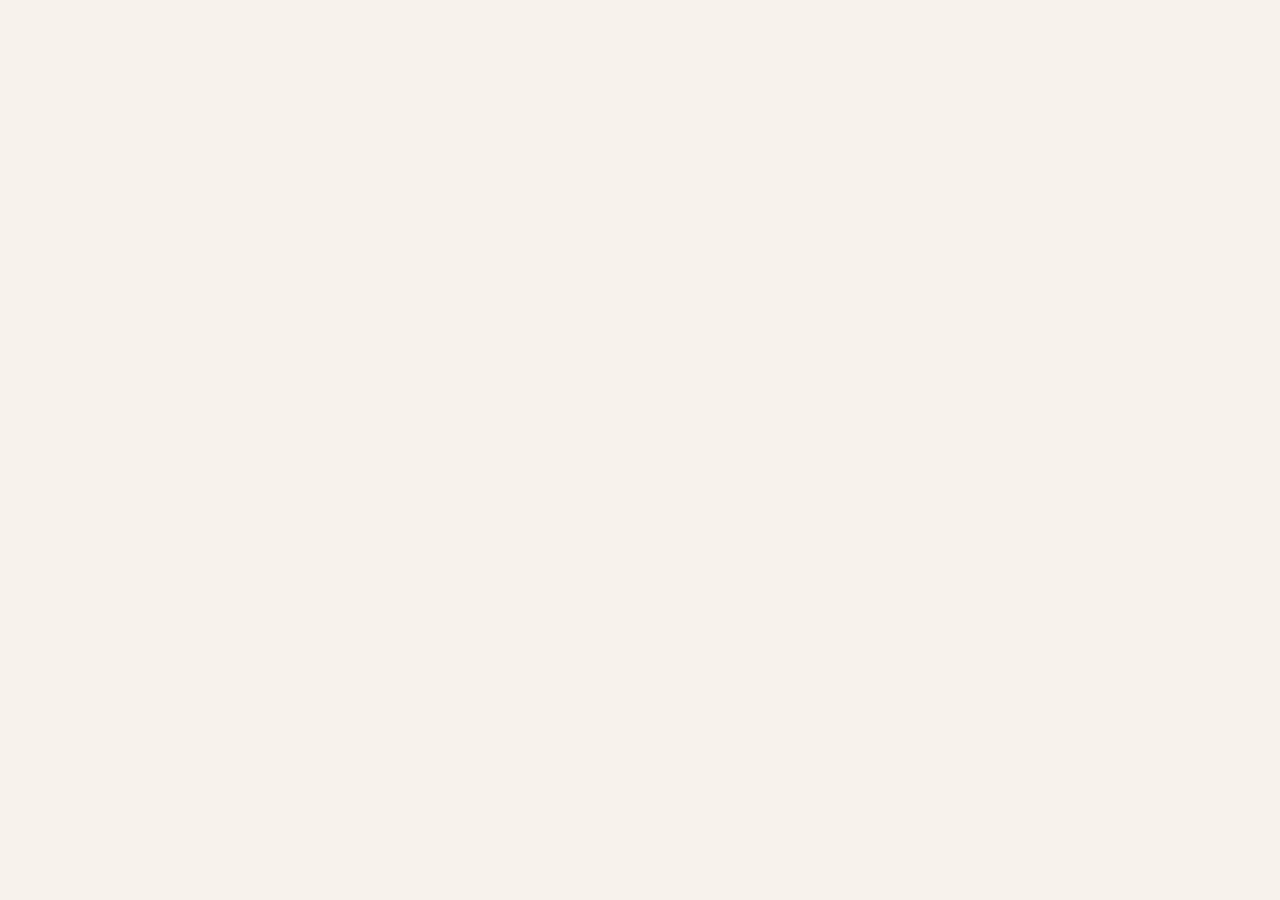
==== index.html @ d421d120 "PCA" ====
<!doctype html>
<html lang="en">

  <head>
    <meta charset="UTF-8" />
    <meta
      name="viewport"
      content="width=device-width, initial-scale=1.0, maximum-scale=5" />
    <meta name="description" content="Professional Computer Associates (PCA) provides managed IT services, cybersecurity solutions, cloud infrastructure, and virtual CIO/CTO/CISO leadership for businesses in the Hudson Valley and beyond." />
    <title>PCA - Professional Computer Associates | Managed IT Services &amp; Cybersecurity</title>

    <!-- Preconnect to font CDN for faster loading -->
    <link rel="preconnect" href="https://fonts.googleapis.com" />
    <link rel="preconnect" href="https://fonts.gstatic.com" crossorigin />

    <!-- Preconnect to image CDN -->
    <link rel="preconnect" href="https://d2xsxph8kpxj0f.cloudfront.net" />

    <!-- Critical fonts with display=swap for fast text rendering -->
    <link href="https://fonts.googleapis.com/css2?family=Libre+Baskerville:ital,wght@0,400;0,700;1,400&family=DM+Sans:ital,opsz,wght@0,9..40,400;0,9..40,500;0,9..40,600;0,9..40,700;1,9..40,400&display=swap" rel="stylesheet" />

    <!-- Preload LCP hero image -->
    <link rel="preload" as="image" href="https://d2xsxph8kpxj0f.cloudfront.net/310519663273828100/ZuwKp7yuzZtBmgDjH28NK2/hero-collage-byuBCwfBXeGcsBerHxbrH4.webp" type="image/webp" />
    <script type="module" crossorigin src="/assets/index-BdSrfjCz.js"></script>
    <link rel="modulepreload" crossorigin href="/assets/vendor-misc-c9-Ye7dv.js">
    <link rel="modulepreload" crossorigin href="/assets/vendor-react-6dWPdrsZ.js">
    <link rel="modulepreload" crossorigin href="/assets/vendor-radix-Dof_OctG.js">
    <link rel="modulepreload" crossorigin href="/assets/vendor-icons-D-atwv35.js">
    <link rel="stylesheet" crossorigin href="/assets/index-Yg12UnJc.css">
  </head>

  <body>
    <script id="manus-runtime">window.__MANUS_HOST_DEV__ = false;
(function(){"use strict";var Mr={exports:{}},Kn={};/**
 * @license React
 * react-jsx-runtime.production.js
 *
 * Copyright (c) Meta Platforms, Inc. and affiliates.
 *
 * This source code is licensed under the MIT license found in the
 * LICENSE file in the root directory of this source tree.
 */var $c;function um(){if($c)return Kn;$c=1;var r=Symbol.for("react.transitional.element"),i=Symbol.for("react.fragment");function c(s,d,m){var x=null;if(m!==void 0&&(x=""+m),d.key!==void 0&&(x=""+d.key),"key"in d){m={};for(var R in d)R!=="key"&&(m[R]=d[R])}else m=d;return d=m.ref,{$$typeof:r,type:s,key:x,ref:d!==void 0?d:null,props:m}}return Kn.Fragment=i,Kn.jsx=c,Kn.jsxs=c,Kn}var Fc;function dm(){return Fc||(Fc=1,Mr.exports=um()),Mr.exports}var h=dm(),Ar={exports:{}},Pn={},Rr={exports:{}},Nr={};/**
 * @license React
 * scheduler.production.js
 *
 * Copyright (c) Meta Platforms, Inc. and affiliates.
 *
 * This source code is licensed under the MIT license found in the
 * LICENSE file in the root directory of this source tree.
 */var Ic;function fm(){return Ic||(Ic=1,function(r){function i(A,q){var B=A.length;A.push(q);t:for(;0<B;){var bt=B-1>>>1,p=A[bt];if(0<d(p,q))A[bt]=q,A[B]=p,B=bt;else break t}}function c(A){return A.length===0?null:A[0]}function s(A){if(A.length===0)return null;var q=A[0],B=A.pop();if(B!==q){A[0]=B;t:for(var bt=0,p=A.length,O=p>>>1;bt<O;){var X=2*(bt+1)-1,G=A[X],Z=X+1,st=A[Z];if(0>d(G,B))Z<p&&0>d(st,G)?(A[bt]=st,A[Z]=B,bt=Z):(A[bt]=G,A[X]=B,bt=X);else if(Z<p&&0>d(st,B))A[bt]=st,A[Z]=B,bt=Z;else break t}}return q}function d(A,q){var B=A.sortIndex-q.sortIndex;return B!==0?B:A.id-q.id}if(r.unstable_now=void 0,typeof performance=="object"&&typeof performance.now=="function"){var m=performance;r.unstable_now=function(){return m.now()}}else{var x=Date,R=x.now();r.unstable_now=function(){return x.now()-R}}var C=[],v=[],D=1,j=null,J=3,at=!1,$=!1,nt=!1,ct=!1,ht=typeof setTimeout=="function"?setTimeout:null,St=typeof clearTimeout=="function"?clearTimeout:null,_=typeof setImmediate<"u"?setImmediate:null;function Y(A){for(var q=c(v);q!==null;){if(q.callback===null)s(v);else if(q.startTime<=A)s(v),q.sortIndex=q.expirationTime,i(C,q);else break;q=c(v)}}function H(A){if(nt=!1,Y(A),!$)if(c(C)!==null)$=!0,it||(it=!0,Bt());else{var q=c(v);q!==null&&Mt(H,q.startTime-A)}}var it=!1,rt=-1,V=5,xt=-1;function Be(){return ct?!0:!(r.unstable_now()-xt<V)}function te(){if(ct=!1,it){var A=r.unstable_now();xt=A;var q=!0;try{t:{$=!1,nt&&(nt=!1,St(rt),rt=-1),at=!0;var B=J;try{e:{for(Y(A),j=c(C);j!==null&&!(j.expirationTime>A&&Be());){var bt=j.callback;if(typeof bt=="function"){j.callback=null,J=j.priorityLevel;var p=bt(j.expirationTime<=A);if(A=r.unstable_now(),typeof p=="function"){j.callback=p,Y(A),q=!0;break e}j===c(C)&&s(C),Y(A)}else s(C);j=c(C)}if(j!==null)q=!0;else{var O=c(v);O!==null&&Mt(H,O.startTime-A),q=!1}}break t}finally{j=null,J=B,at=!1}q=void 0}}finally{q?Bt():it=!1}}}var Bt;if(typeof _=="function")Bt=function(){_(te)};else if(typeof MessageChannel<"u"){var me=new MessageChannel,Se=me.port2;me.port1.onmessage=te,Bt=function(){Se.postMessage(null)}}else Bt=function(){ht(te,0)};function Mt(A,q){rt=ht(function(){A(r.unstable_now())},q)}r.unstable_IdlePriority=5,r.unstable_ImmediatePriority=1,r.unstable_LowPriority=4,r.unstable_NormalPriority=3,r.unstable_Profiling=null,r.unstable_UserBlockingPriority=2,r.unstable_cancelCallback=function(A){A.callback=null},r.unstable_forceFrameRate=function(A){0>A||125<A?console.error("forceFrameRate takes a positive int between 0 and 125, forcing frame rates higher than 125 fps is not supported"):V=0<A?Math.floor(1e3/A):5},r.unstable_getCurrentPriorityLevel=function(){return J},r.unstable_next=function(A){switch(J){case 1:case 2:case 3:var q=3;break;default:q=J}var B=J;J=q;try{return A()}finally{J=B}},r.unstable_requestPaint=function(){ct=!0},r.unstable_runWithPriority=function(A,q){switch(A){case 1:case 2:case 3:case 4:case 5:break;default:A=3}var B=J;J=A;try{return q()}finally{J=B}},r.unstable_scheduleCallback=function(A,q,B){var bt=r.unstable_now();switch(typeof B=="object"&&B!==null?(B=B.delay,B=typeof B=="number"&&0<B?bt+B:bt):B=bt,A){case 1:var p=-1;break;case 2:p=250;break;case 5:p=1073741823;break;case 4:p=1e4;break;default:p=5e3}return p=B+p,A={id:D++,callback:q,priorityLevel:A,startTime:B,expirationTime:p,sortIndex:-1},B>bt?(A.sortIndex=B,i(v,A),c(C)===null&&A===c(v)&&(nt?(St(rt),rt=-1):nt=!0,Mt(H,B-bt))):(A.sortIndex=p,i(C,A),$||at||($=!0,it||(it=!0,Bt()))),A},r.unstable_shouldYield=Be,r.unstable_wrapCallback=function(A){var q=J;return function(){var B=J;J=q;try{return A.apply(this,arguments)}finally{J=B}}}}(Nr)),Nr}var tu;function hm(){return tu||(tu=1,Rr.exports=fm()),Rr.exports}var zr={exports:{}},ut={};/**
 * @license React
 * react.production.js
 *
 * Copyright (c) Meta Platforms, Inc. and affiliates.
 *
 * This source code is licensed under the MIT license found in the
 * LICENSE file in the root directory of this source tree.
 */var eu;function mm(){if(eu)return ut;eu=1;var r=Symbol.for("react.transitional.element"),i=Symbol.for("react.portal"),c=Symbol.for("react.fragment"),s=Symbol.for("react.strict_mode"),d=Symbol.for("react.profiler"),m=Symbol.for("react.consumer"),x=Symbol.for("react.context"),R=Symbol.for("react.forward_ref"),C=Symbol.for("react.suspense"),v=Symbol.for("react.memo"),D=Symbol.for("react.lazy"),j=Symbol.iterator;function J(p){return p===null||typeof p!="object"?null:(p=j&&p[j]||p["@@iterator"],typeof p=="function"?p:null)}var at={isMounted:function(){return!1},enqueueForceUpdate:function(){},enqueueReplaceState:function(){},enqueueSetState:function(){}},$=Object.assign,nt={};function ct(p,O,X){this.props=p,this.context=O,this.refs=nt,this.updater=X||at}ct.prototype.isReactComponent={},ct.prototype.setState=function(p,O){if(typeof p!="object"&&typeof p!="function"&&p!=null)throw Error("takes an object of state variables to update or a function which returns an object of state variables.");this.updater.enqueueSetState(this,p,O,"setState")},ct.prototype.forceUpdate=function(p){this.updater.enqueueForceUpdate(this,p,"forceUpdate")};function ht(){}ht.prototype=ct.prototype;function St(p,O,X){this.props=p,this.context=O,this.refs=nt,this.updater=X||at}var _=St.prototype=new ht;_.constructor=St,$(_,ct.prototype),_.isPureReactComponent=!0;var Y=Array.isArray,H={H:null,A:null,T:null,S:null,V:null},it=Object.prototype.hasOwnProperty;function rt(p,O,X,G,Z,st){return X=st.ref,{$$typeof:r,type:p,key:O,ref:X!==void 0?X:null,props:st}}function V(p,O){return rt(p.type,O,void 0,void 0,void 0,p.props)}function xt(p){return typeof p=="object"&&p!==null&&p.$$typeof===r}function Be(p){var O={"=":"=0",":":"=2"};return"$"+p.replace(/[=:]/g,function(X){return O[X]})}var te=/\/+/g;function Bt(p,O){return typeof p=="object"&&p!==null&&p.key!=null?Be(""+p.key):O.toString(36)}function me(){}function Se(p){switch(p.status){case"fulfilled":return p.value;case"rejected":throw p.reason;default:switch(typeof p.status=="string"?p.then(me,me):(p.status="pending",p.then(function(O){p.status==="pending"&&(p.status="fulfilled",p.value=O)},function(O){p.status==="pending"&&(p.status="rejected",p.reason=O)})),p.status){case"fulfilled":return p.value;case"rejected":throw p.reason}}throw p}function Mt(p,O,X,G,Z){var st=typeof p;(st==="undefined"||st==="boolean")&&(p=null);var I=!1;if(p===null)I=!0;else switch(st){case"bigint":case"string":case"number":I=!0;break;case"object":switch(p.$$typeof){case r:case i:I=!0;break;case D:return I=p._init,Mt(I(p._payload),O,X,G,Z)}}if(I)return Z=Z(p),I=G===""?"."+Bt(p,0):G,Y(Z)?(X="",I!=null&&(X=I.replace(te,"$&/")+"/"),Mt(Z,O,X,"",function(Jt){return Jt})):Z!=null&&(xt(Z)&&(Z=V(Z,X+(Z.key==null||p&&p.key===Z.key?"":(""+Z.key).replace(te,"$&/")+"/")+I)),O.push(Z)),1;I=0;var gt=G===""?".":G+":";if(Y(p))for(var Tt=0;Tt<p.length;Tt++)G=p[Tt],st=gt+Bt(G,Tt),I+=Mt(G,O,X,st,Z);else if(Tt=J(p),typeof Tt=="function")for(p=Tt.call(p),Tt=0;!(G=p.next()).done;)G=G.value,st=gt+Bt(G,Tt++),I+=Mt(G,O,X,st,Z);else if(st==="object"){if(typeof p.then=="function")return Mt(Se(p),O,X,G,Z);throw O=String(p),Error("Objects are not valid as a React child (found: "+(O==="[object Object]"?"object with keys {"+Object.keys(p).join(", ")+"}":O)+"). If you meant to render a collection of children, use an array instead.")}return I}function A(p,O,X){if(p==null)return p;var G=[],Z=0;return Mt(p,G,"","",function(st){return O.call(X,st,Z++)}),G}function q(p){if(p._status===-1){var O=p._result;O=O(),O.then(function(X){(p._status===0||p._status===-1)&&(p._status=1,p._result=X)},function(X){(p._status===0||p._status===-1)&&(p._status=2,p._result=X)}),p._status===-1&&(p._status=0,p._result=O)}if(p._status===1)return p._result.default;throw p._result}var B=typeof reportError=="function"?reportError:function(p){if(typeof window=="object"&&typeof window.ErrorEvent=="function"){var O=new window.ErrorEvent("error",{bubbles:!0,cancelable:!0,message:typeof p=="object"&&p!==null&&typeof p.message=="string"?String(p.message):String(p),error:p});if(!window.dispatchEvent(O))return}else if(typeof process=="object"&&typeof process.emit=="function"){process.emit("uncaughtException",p);return}console.error(p)};function bt(){}return ut.Children={map:A,forEach:function(p,O,X){A(p,function(){O.apply(this,arguments)},X)},count:function(p){var O=0;return A(p,function(){O++}),O},toArray:function(p){return A(p,function(O){return O})||[]},only:function(p){if(!xt(p))throw Error("React.Children.only expected to receive a single React element child.");return p}},ut.Component=ct,ut.Fragment=c,ut.Profiler=d,ut.PureComponent=St,ut.StrictMode=s,ut.Suspense=C,ut.__CLIENT_INTERNALS_DO_NOT_USE_OR_WARN_USERS_THEY_CANNOT_UPGRADE=H,ut.__COMPILER_RUNTIME={__proto__:null,c:function(p){return H.H.useMemoCache(p)}},ut.cache=function(p){return function(){return p.apply(null,arguments)}},ut.cloneElement=function(p,O,X){if(p==null)throw Error("The argument must be a React element, but you passed "+p+".");var G=$({},p.props),Z=p.key,st=void 0;if(O!=null)for(I in O.ref!==void 0&&(st=void 0),O.key!==void 0&&(Z=""+O.key),O)!it.call(O,I)||I==="key"||I==="__self"||I==="__source"||I==="ref"&&O.ref===void 0||(G[I]=O[I]);var I=arguments.length-2;if(I===1)G.children=X;else if(1<I){for(var gt=Array(I),Tt=0;Tt<I;Tt++)gt[Tt]=arguments[Tt+2];G.children=gt}return rt(p.type,Z,void 0,void 0,st,G)},ut.createContext=function(p){return p={$$typeof:x,_currentValue:p,_currentValue2:p,_threadCount:0,Provider:null,Consumer:null},p.Provider=p,p.Consumer={$$typeof:m,_context:p},p},ut.createElement=function(p,O,X){var G,Z={},st=null;if(O!=null)for(G in O.key!==void 0&&(st=""+O.key),O)it.call(O,G)&&G!=="key"&&G!=="__self"&&G!=="__source"&&(Z[G]=O[G]);var I=arguments.length-2;if(I===1)Z.children=X;else if(1<I){for(var gt=Array(I),Tt=0;Tt<I;Tt++)gt[Tt]=arguments[Tt+2];Z.children=gt}if(p&&p.defaultProps)for(G in I=p.defaultProps,I)Z[G]===void 0&&(Z[G]=I[G]);return rt(p,st,void 0,void 0,null,Z)},ut.createRef=function(){return{current:null}},ut.forwardRef=function(p){return{$$typeof:R,render:p}},ut.isValidElement=xt,ut.lazy=function(p){return{$$typeof:D,_payload:{_status:-1,_result:p},_init:q}},ut.memo=function(p,O){return{$$typeof:v,type:p,compare:O===void 0?null:O}},ut.startTransition=function(p){var O=H.T,X={};H.T=X;try{var G=p(),Z=H.S;Z!==null&&Z(X,G),typeof G=="object"&&G!==null&&typeof G.then=="function"&&G.then(bt,B)}catch(st){B(st)}finally{H.T=O}},ut.unstable_useCacheRefresh=function(){return H.H.useCacheRefresh()},ut.use=function(p){return H.H.use(p)},ut.useActionState=function(p,O,X){return H.H.useActionState(p,O,X)},ut.useCallback=function(p,O){return H.H.useCallback(p,O)},ut.useContext=function(p){return H.H.useContext(p)},ut.useDebugValue=function(){},ut.useDeferredValue=function(p,O){return H.H.useDeferredValue(p,O)},ut.useEffect=function(p,O,X){var G=H.H;if(typeof X=="function")throw Error("useEffect CRUD overload is not enabled in this build of React.");return G.useEffect(p,O)},ut.useId=function(){return H.H.useId()},ut.useImperativeHandle=function(p,O,X){return H.H.useImperativeHandle(p,O,X)},ut.useInsertionEffect=function(p,O){return H.H.useInsertionEffect(p,O)},ut.useLayoutEffect=function(p,O){return H.H.useLayoutEffect(p,O)},ut.useMemo=function(p,O){return H.H.useMemo(p,O)},ut.useOptimistic=function(p,O){return H.H.useOptimistic(p,O)},ut.useReducer=function(p,O,X){return H.H.useReducer(p,O,X)},ut.useRef=function(p){return H.H.useRef(p)},ut.useState=function(p){return H.H.useState(p)},ut.useSyncExternalStore=function(p,O,X){return H.H.useSyncExternalStore(p,O,X)},ut.useTransition=function(){return H.H.useTransition()},ut.version="19.1.1",ut}var lu;function _r(){return lu||(lu=1,zr.exports=mm()),zr.exports}var kr={exports:{}},he={};/**
 * @license React
 * react-dom.production.js
 *
 * Copyright (c) Meta Platforms, Inc. and affiliates.
 *
 * This source code is licensed under the MIT license found in the
 * LICENSE file in the root directory of this source tree.
 */var au;function gm(){if(au)return he;au=1;var r=_r();function i(C){var v="https://react.dev/errors/"+C;if(1<arguments.length){v+="?args[]="+encodeURIComponent(arguments[1]);for(var D=2;D<arguments.length;D++)v+="&args[]="+encodeURIComponent(arguments[D])}return"Minified React error #"+C+"; visit "+v+" for the full message or use the non-minified dev environment for full errors and additional helpful warnings."}function c(){}var s={d:{f:c,r:function(){throw Error(i(522))},D:c,C:c,L:c,m:c,X:c,S:c,M:c},p:0,findDOMNode:null},d=Symbol.for("react.portal");function m(C,v,D){var j=3<arguments.length&&arguments[3]!==void 0?arguments[3]:null;return{$$typeof:d,key:j==null?null:""+j,children:C,containerInfo:v,implementation:D}}var x=r.__CLIENT_INTERNALS_DO_NOT_USE_OR_WARN_USERS_THEY_CANNOT_UPGRADE;function R(C,v){if(C==="font")return"";if(typeof v=="string")return v==="use-credentials"?v:""}return he.__DOM_INTERNALS_DO_NOT_USE_OR_WARN_USERS_THEY_CANNOT_UPGRADE=s,he.createPortal=function(C,v){var D=2<arguments.length&&arguments[2]!==void 0?arguments[2]:null;if(!v||v.nodeType!==1&&v.nodeType!==9&&v.nodeType!==11)throw Error(i(299));return m(C,v,null,D)},he.flushSync=function(C){var v=x.T,D=s.p;try{if(x.T=null,s.p=2,C)return C()}finally{x.T=v,s.p=D,s.d.f()}},he.preconnect=function(C,v){typeof C=="string"&&(v?(v=v.crossOrigin,v=typeof v=="string"?v==="use-credentials"?v:"":void 0):v=null,s.d.C(C,v))},he.prefetchDNS=function(C){typeof C=="string"&&s.d.D(C)},he.preinit=function(C,v){if(typeof C=="string"&&v&&typeof v.as=="string"){var D=v.as,j=R(D,v.crossOrigin),J=typeof v.integrity=="string"?v.integrity:void 0,at=typeof v.fetchPriority=="string"?v.fetchPriority:void 0;D==="style"?s.d.S(C,typeof v.precedence=="string"?v.precedence:void 0,{crossOrigin:j,integrity:J,fetchPriority:at}):D==="script"&&s.d.X(C,{crossOrigin:j,integrity:J,fetchPriority:at,nonce:typeof v.nonce=="string"?v.nonce:void 0})}},he.preinitModule=function(C,v){if(typeof C=="string")if(typeof v=="object"&&v!==null){if(v.as==null||v.as==="script"){var D=R(v.as,v.crossOrigin);s.d.M(C,{crossOrigin:D,integrity:typeof v.integrity=="string"?v.integrity:void 0,nonce:typeof v.nonce=="string"?v.nonce:void 0})}}else v==null&&s.d.M(C)},he.preload=function(C,v){if(typeof C=="string"&&typeof v=="object"&&v!==null&&typeof v.as=="string"){var D=v.as,j=R(D,v.crossOrigin);s.d.L(C,D,{crossOrigin:j,integrity:typeof v.integrity=="string"?v.integrity:void 0,nonce:typeof v.nonce=="string"?v.nonce:void 0,type:typeof v.type=="string"?v.type:void 0,fetchPriority:typeof v.fetchPriority=="string"?v.fetchPriority:void 0,referrerPolicy:typeof v.referrerPolicy=="string"?v.referrerPolicy:void 0,imageSrcSet:typeof v.imageSrcSet=="string"?v.imageSrcSet:void 0,imageSizes:typeof v.imageSizes=="string"?v.imageSizes:void 0,media:typeof v.media=="string"?v.media:void 0})}},he.preloadModule=function(C,v){if(typeof C=="string")if(v){var D=R(v.as,v.crossOrigin);s.d.m(C,{as:typeof v.as=="string"&&v.as!=="script"?v.as:void 0,crossOrigin:D,integrity:typeof v.integrity=="string"?v.integrity:void 0})}else s.d.m(C)},he.requestFormReset=function(C){s.d.r(C)},he.unstable_batchedUpdates=function(C,v){return C(v)},he.useFormState=function(C,v,D){return x.H.useFormState(C,v,D)},he.useFormStatus=function(){return x.H.useHostTransitionStatus()},he.version="19.1.1",he}var nu;function pm(){if(nu)return kr.exports;nu=1;function r(){if(!(typeof __REACT_DEVTOOLS_GLOBAL_HOOK__>"u"||typeof __REACT_DEVTOOLS_GLOBAL_HOOK__.checkDCE!="function"))try{__REACT_DEVTOOLS_GLOBAL_HOOK__.checkDCE(r)}catch(i){console.error(i)}}return r(),kr.exports=gm(),kr.exports}/**
 * @license React
 * react-dom-client.production.js
 *
 * Copyright (c) Meta Platforms, Inc. and affiliates.
 *
 * This source code is licensed under the MIT license found in the
 * LICENSE file in the root directory of this source tree.
 */var ou;function ym(){if(ou)return Pn;ou=1;var r=hm(),i=_r(),c=pm();function s(t){var e="https://react.dev/errors/"+t;if(1<arguments.length){e+="?args[]="+encodeURIComponent(arguments[1]);for(var l=2;l<arguments.length;l++)e+="&args[]="+encodeURIComponent(arguments[l])}return"Minified React error #"+t+"; visit "+e+" for the full message or use the non-minified dev environment for full errors and additional helpful warnings."}function d(t){return!(!t||t.nodeType!==1&&t.nodeType!==9&&t.nodeType!==11)}function m(t){var e=t,l=t;if(t.alternate)for(;e.return;)e=e.return;else{t=e;do e=t,(e.flags&4098)!==0&&(l=e.return),t=e.return;while(t)}return e.tag===3?l:null}function x(t){if(t.tag===13){var e=t.memoizedState;if(e===null&&(t=t.alternate,t!==null&&(e=t.memoizedState)),e!==null)return e.dehydrated}return null}function R(t){if(m(t)!==t)throw Error(s(188))}function C(t){var e=t.alternate;if(!e){if(e=m(t),e===null)throw Error(s(188));return e!==t?null:t}for(var l=t,a=e;;){var n=l.return;if(n===null)break;var o=n.alternate;if(o===null){if(a=n.return,a!==null){l=a;continue}break}if(n.child===o.child){for(o=n.child;o;){if(o===l)return R(n),t;if(o===a)return R(n),e;o=o.sibling}throw Error(s(188))}if(l.return!==a.return)l=n,a=o;else{for(var u=!1,f=n.child;f;){if(f===l){u=!0,l=n,a=o;break}if(f===a){u=!0,a=n,l=o;break}f=f.sibling}if(!u){for(f=o.child;f;){if(f===l){u=!0,l=o,a=n;break}if(f===a){u=!0,a=o,l=n;break}f=f.sibling}if(!u)throw Error(s(189))}}if(l.alternate!==a)throw Error(s(190))}if(l.tag!==3)throw Error(s(188));return l.stateNode.current===l?t:e}function v(t){var e=t.tag;if(e===5||e===26||e===27||e===6)return t;for(t=t.child;t!==null;){if(e=v(t),e!==null)return e;t=t.sibling}return null}var D=Object.assign,j=Symbol.for("react.element"),J=Symbol.for("react.transitional.element"),at=Symbol.for("react.portal"),$=Symbol.for("react.fragment"),nt=Symbol.for("react.strict_mode"),ct=Symbol.for("react.profiler"),ht=Symbol.for("react.provider"),St=Symbol.for("react.consumer"),_=Symbol.for("react.context"),Y=Symbol.for("react.forward_ref"),H=Symbol.for("react.suspense"),it=Symbol.for("react.suspense_list"),rt=Symbol.for("react.memo"),V=Symbol.for("react.lazy"),xt=Symbol.for("react.activity"),Be=Symbol.for("react.memo_cache_sentinel"),te=Symbol.iterator;function Bt(t){return t===null||typeof t!="object"?null:(t=te&&t[te]||t["@@iterator"],typeof t=="function"?t:null)}var me=Symbol.for("react.client.reference");function Se(t){if(t==null)return null;if(typeof t=="function")return t.$$typeof===me?null:t.displayName||t.name||null;if(typeof t=="string")return t;switch(t){case $:return"Fragment";case ct:return"Profiler";case nt:return"StrictMode";case H:return"Suspense";case it:return"SuspenseList";case xt:return"Activity"}if(typeof t=="object")switch(t.$$typeof){case at:return"Portal";case _:return(t.displayName||"Context")+".Provider";case St:return(t._context.displayName||"Context")+".Consumer";case Y:var e=t.render;return t=t.displayName,t||(t=e.displayName||e.name||"",t=t!==""?"ForwardRef("+t+")":"ForwardRef"),t;case rt:return e=t.displayName||null,e!==null?e:Se(t.type)||"Memo";case V:e=t._payload,t=t._init;try{return Se(t(e))}catch{}}return null}var Mt=Array.isArray,A=i.__CLIENT_INTERNALS_DO_NOT_USE_OR_WARN_USERS_THEY_CANNOT_UPGRADE,q=c.__DOM_INTERNALS_DO_NOT_USE_OR_WARN_USERS_THEY_CANNOT_UPGRADE,B={pending:!1,data:null,method:null,action:null},bt=[],p=-1;function O(t){return{current:t}}function X(t){0>p||(t.current=bt[p],bt[p]=null,p--)}function G(t,e){p++,bt[p]=t.current,t.current=e}var Z=O(null),st=O(null),I=O(null),gt=O(null);function Tt(t,e){switch(G(I,e),G(st,t),G(Z,null),e.nodeType){case 9:case 11:t=(t=e.documentElement)&&(t=t.namespaceURI)?Hh(t):0;break;default:if(t=e.tagName,e=e.namespaceURI)e=Hh(e),t=Uh(e,t);else switch(t){case"svg":t=1;break;case"math":t=2;break;default:t=0}}X(Z),G(Z,t)}function Jt(){X(Z),X(st),X(I)}function Ke(t){t.memoizedState!==null&&G(gt,t);var e=Z.current,l=Uh(e,t.type);e!==l&&(G(st,t),G(Z,l))}function Ce(t){st.current===t&&(X(Z),X(st)),gt.current===t&&(X(gt),Wo._currentValue=B)}var Pe=Object.prototype.hasOwnProperty,yl=r.unstable_scheduleCallback,sn=r.unstable_cancelCallback,Ca=r.unstable_shouldYield,ri=r.unstable_requestPaint,ge=r.unstable_now,si=r.unstable_getCurrentPriorityLevel,Ul=r.unstable_ImmediatePriority,Fn=r.unstable_UserBlockingPriority,nl=r.unstable_NormalPriority,ci=r.unstable_LowPriority,Gl=r.unstable_IdlePriority,ui=r.log,Ea=r.unstable_setDisableYieldValue,ql=null,Wt=null;function Je(t){if(typeof ui=="function"&&Ea(t),Wt&&typeof Wt.setStrictMode=="function")try{Wt.setStrictMode(ql,t)}catch{}}var $t=Math.clz32?Math.clz32:fi,di=Math.log,Ta=Math.LN2;function fi(t){return t>>>=0,t===0?32:31-(di(t)/Ta|0)|0}var L=256,cn=4194304;function vl(t){var e=t&42;if(e!==0)return e;switch(t&-t){case 1:return 1;case 2:return 2;case 4:return 4;case 8:return 8;case 16:return 16;case 32:return 32;case 64:return 64;case 128:return 128;case 256:case 512:case 1024:case 2048:case 4096:case 8192:case 16384:case 32768:case 65536:case 131072:case 262144:case 524288:case 1048576:case 2097152:return t&4194048;case 4194304:case 8388608:case 16777216:case 33554432:return t&62914560;case 67108864:return 67108864;case 134217728:return 134217728;case 268435456:return 268435456;case 536870912:return 536870912;case 1073741824:return 0;default:return t}}function un(t,e,l){var a=t.pendingLanes;if(a===0)return 0;var n=0,o=t.suspendedLanes,u=t.pingedLanes;t=t.warmLanes;var f=a&134217727;return f!==0?(a=f&~o,a!==0?n=vl(a):(u&=f,u!==0?n=vl(u):l||(l=f&~t,l!==0&&(n=vl(l))))):(f=a&~o,f!==0?n=vl(f):u!==0?n=vl(u):l||(l=a&~t,l!==0&&(n=vl(l)))),n===0?0:e!==0&&e!==n&&(e&o)===0&&(o=n&-n,l=e&-e,o>=l||o===32&&(l&4194048)!==0)?e:n}function Dt(t,e){return(t.pendingLanes&~(t.suspendedLanes&~t.pingedLanes)&e)===0}function In(t,e){switch(t){case 1:case 2:case 4:case 8:case 64:return e+250;case 16:case 32:case 128:case 256:case 512:case 1024:case 2048:case 4096:case 8192:case 16384:case 32768:case 65536:case 131072:case 262144:case 524288:case 1048576:case 2097152:return e+5e3;case 4194304:case 8388608:case 16777216:case 33554432:return-1;case 67108864:case 134217728:case 268435456:case 536870912:case 1073741824:return-1;default:return-1}}function to(){var t=L;return L<<=1,(L&4194048)===0&&(L=256),t}function hi(){var t=cn;return cn<<=1,(cn&62914560)===0&&(cn=4194304),t}function eo(t){for(var e=[],l=0;31>l;l++)e.push(t);return e}function Da(t,e){t.pendingLanes|=e,e!==268435456&&(t.suspendedLanes=0,t.pingedLanes=0,t.warmLanes=0)}function Ir(t,e,l,a,n,o){var u=t.pendingLanes;t.pendingLanes=l,t.suspendedLanes=0,t.pingedLanes=0,t.warmLanes=0,t.expiredLanes&=l,t.entangledLanes&=l,t.errorRecoveryDisabledLanes&=l,t.shellSuspendCounter=0;var f=t.entanglements,g=t.expirationTimes,S=t.hiddenUpdates;for(l=u&~l;0<l;){var N=31-$t(l),k=1<<N;f[N]=0,g[N]=-1;var E=S[N];if(E!==null)for(S[N]=null,N=0;N<E.length;N++){var T=E[N];T!==null&&(T.lane&=-536870913)}l&=~k}a!==0&&mi(t,a,0),o!==0&&n===0&&t.tag!==0&&(t.suspendedLanes|=o&~(u&~e))}function mi(t,e,l){t.pendingLanes|=e,t.suspendedLanes&=~e;var a=31-$t(e);t.entangledLanes|=e,t.entanglements[a]=t.entanglements[a]|1073741824|l&4194090}function gi(t,e){var l=t.entangledLanes|=e;for(t=t.entanglements;l;){var a=31-$t(l),n=1<<a;n&e|t[a]&e&&(t[a]|=e),l&=~n}}function lo(t){switch(t){case 2:t=1;break;case 8:t=4;break;case 32:t=16;break;case 256:case 512:case 1024:case 2048:case 4096:case 8192:case 16384:case 32768:case 65536:case 131072:case 262144:case 524288:case 1048576:case 2097152:case 4194304:case 8388608:case 16777216:case 33554432:t=128;break;case 268435456:t=134217728;break;default:t=0}return t}function ao(t){return t&=-t,2<t?8<t?(t&134217727)!==0?32:268435456:8:2}function pi(){var t=q.p;return t!==0?t:(t=window.event,t===void 0?32:nm(t.type))}function ts(t,e){var l=q.p;try{return q.p=t,e()}finally{q.p=l}}var ol=Math.random().toString(36).slice(2),ee="__reactFiber$"+ol,pe="__reactProps$"+ol,Yl="__reactContainer$"+ol,no="__reactEvents$"+ol,es="__reactListeners$"+ol,ls="__reactHandles$"+ol,yi="__reactResources$"+ol,Ma="__reactMarker$"+ol;function oo(t){delete t[ee],delete t[pe],delete t[no],delete t[es],delete t[ls]}function Vl(t){var e=t[ee];if(e)return e;for(var l=t.parentNode;l;){if(e=l[Yl]||l[ee]){if(l=e.alternate,e.child!==null||l!==null&&l.child!==null)for(t=Vh(t);t!==null;){if(l=t[ee])return l;t=Vh(t)}return e}t=l,l=t.parentNode}return null}function Xl(t){if(t=t[ee]||t[Yl]){var e=t.tag;if(e===5||e===6||e===13||e===26||e===27||e===3)return t}return null}function Aa(t){var e=t.tag;if(e===5||e===26||e===27||e===6)return t.stateNode;throw Error(s(33))}function Zl(t){var e=t[yi];return e||(e=t[yi]={hoistableStyles:new Map,hoistableScripts:new Map}),e}function Vt(t){t[Ma]=!0}var vi=new Set,bi={};function bl(t,e){We(t,e),We(t+"Capture",e)}function We(t,e){for(bi[t]=e,t=0;t<e.length;t++)vi.add(e[t])}var as=RegExp("^[:A-Z_a-z\\u00C0-\\u00D6\\u00D8-\\u00F6\\u00F8-\\u02FF\\u0370-\\u037D\\u037F-\\u1FFF\\u200C-\\u200D\\u2070-\\u218F\\u2C00-\\u2FEF\\u3001-\\uD7FF\\uF900-\\uFDCF\\uFDF0-\\uFFFD][:A-Z_a-z\\u00C0-\\u00D6\\u00D8-\\u00F6\\u00F8-\\u02FF\\u0370-\\u037D\\u037F-\\u1FFF\\u200C-\\u200D\\u2070-\\u218F\\u2C00-\\u2FEF\\u3001-\\uD7FF\\uF900-\\uFDCF\\uFDF0-\\uFFFD\\-.0-9\\u00B7\\u0300-\\u036F\\u203F-\\u2040]*$"),xi={},wi={};function Ra(t){return Pe.call(wi,t)?!0:Pe.call(xi,t)?!1:as.test(t)?wi[t]=!0:(xi[t]=!0,!1)}function M(t,e,l){if(Ra(e))if(l===null)t.removeAttribute(e);else{switch(typeof l){case"undefined":case"function":case"symbol":t.removeAttribute(e);return;case"boolean":var a=e.toLowerCase().slice(0,5);if(a!=="data-"&&a!=="aria-"){t.removeAttribute(e);return}}t.setAttribute(e,""+l)}}function tt(t,e,l){if(l===null)t.removeAttribute(e);else{switch(typeof l){case"undefined":case"function":case"symbol":case"boolean":t.removeAttribute(e);return}t.setAttribute(e,""+l)}}function Ot(t,e,l,a){if(a===null)t.removeAttribute(l);else{switch(typeof a){case"undefined":case"function":case"symbol":case"boolean":t.removeAttribute(l);return}t.setAttributeNS(e,l,""+a)}}var le,Ee;function ae(t){if(le===void 0)try{throw Error()}catch(l){var e=l.stack.trim().match(/\n( *(at )?)/);le=e&&e[1]||"",Ee=-1<l.stack.indexOf(`
    at`)?" (<anonymous>)":-1<l.stack.indexOf("@")?"@unknown:0:0":""}return`
`+le+t+Ee}var Le=!1;function He(t,e){if(!t||Le)return"";Le=!0;var l=Error.prepareStackTrace;Error.prepareStackTrace=void 0;try{var a={DetermineComponentFrameRoot:function(){try{if(e){var k=function(){throw Error()};if(Object.defineProperty(k.prototype,"props",{set:function(){throw Error()}}),typeof Reflect=="object"&&Reflect.construct){try{Reflect.construct(k,[])}catch(T){var E=T}Reflect.construct(t,[],k)}else{try{k.call()}catch(T){E=T}t.call(k.prototype)}}else{try{throw Error()}catch(T){E=T}(k=t())&&typeof k.catch=="function"&&k.catch(function(){})}}catch(T){if(T&&E&&typeof T.stack=="string")return[T.stack,E.stack]}return[null,null]}};a.DetermineComponentFrameRoot.displayName="DetermineComponentFrameRoot";var n=Object.getOwnPropertyDescriptor(a.DetermineComponentFrameRoot,"name");n&&n.configurable&&Object.defineProperty(a.DetermineComponentFrameRoot,"name",{value:"DetermineComponentFrameRoot"});var o=a.DetermineComponentFrameRoot(),u=o[0],f=o[1];if(u&&f){var g=u.split(`
`),S=f.split(`
`);for(n=a=0;a<g.length&&!g[a].includes("DetermineComponentFrameRoot");)a++;for(;n<S.length&&!S[n].includes("DetermineComponentFrameRoot");)n++;if(a===g.length||n===S.length)for(a=g.length-1,n=S.length-1;1<=a&&0<=n&&g[a]!==S[n];)n--;for(;1<=a&&0<=n;a--,n--)if(g[a]!==S[n]){if(a!==1||n!==1)do if(a--,n--,0>n||g[a]!==S[n]){var N=`
`+g[a].replace(" at new "," at ");return t.displayName&&N.includes("<anonymous>")&&(N=N.replace("<anonymous>",t.displayName)),N}while(1<=a&&0<=n);break}}}finally{Le=!1,Error.prepareStackTrace=l}return(l=t?t.displayName||t.name:"")?ae(l):""}function Ql(t){switch(t.tag){case 26:case 27:case 5:return ae(t.type);case 16:return ae("Lazy");case 13:return ae("Suspense");case 19:return ae("SuspenseList");case 0:case 15:return He(t.type,!1);case 11:return He(t.type.render,!1);case 1:return He(t.type,!0);case 31:return ae("Activity");default:return""}}function xl(t){try{var e="";do e+=Ql(t),t=t.return;while(t);return e}catch(l){return`
Error generating stack: `+l.message+`
`+l.stack}}function Xt(t){switch(typeof t){case"bigint":case"boolean":case"number":case"string":case"undefined":return t;case"object":return t;default:return""}}function il(t){var e=t.type;return(t=t.nodeName)&&t.toLowerCase()==="input"&&(e==="checkbox"||e==="radio")}function ve(t){var e=il(t)?"checked":"value",l=Object.getOwnPropertyDescriptor(t.constructor.prototype,e),a=""+t[e];if(!t.hasOwnProperty(e)&&typeof l<"u"&&typeof l.get=="function"&&typeof l.set=="function"){var n=l.get,o=l.set;return Object.defineProperty(t,e,{configurable:!0,get:function(){return n.call(this)},set:function(u){a=""+u,o.call(this,u)}}),Object.defineProperty(t,e,{enumerable:l.enumerable}),{getValue:function(){return a},setValue:function(u){a=""+u},stopTracking:function(){t._valueTracker=null,delete t[e]}}}}function re(t){t._valueTracker||(t._valueTracker=ve(t))}function rl(t){if(!t)return!1;var e=t._valueTracker;if(!e)return!0;var l=e.getValue(),a="";return t&&(a=il(t)?t.checked?"true":"false":t.value),t=a,t!==l?(e.setValue(t),!0):!1}function wl(t){if(t=t||(typeof document<"u"?document:void 0),typeof t>"u")return null;try{return t.activeElement||t.body}catch{return t.body}}var dn=/[\n"\\]/g;function se(t){return t.replace(dn,function(e){return"\\"+e.charCodeAt(0).toString(16)+" "})}function Kl(t,e,l,a,n,o,u,f){t.name="",u!=null&&typeof u!="function"&&typeof u!="symbol"&&typeof u!="boolean"?t.type=u:t.removeAttribute("type"),e!=null?u==="number"?(e===0&&t.value===""||t.value!=e)&&(t.value=""+Xt(e)):t.value!==""+Xt(e)&&(t.value=""+Xt(e)):u!=="submit"&&u!=="reset"||t.removeAttribute("value"),e!=null?Pl(t,u,Xt(e)):l!=null?Pl(t,u,Xt(l)):a!=null&&t.removeAttribute("value"),n==null&&o!=null&&(t.defaultChecked=!!o),n!=null&&(t.checked=n&&typeof n!="function"&&typeof n!="symbol"),f!=null&&typeof f!="function"&&typeof f!="symbol"&&typeof f!="boolean"?t.name=""+Xt(f):t.removeAttribute("name")}function Na(t,e,l,a,n,o,u,f){if(o!=null&&typeof o!="function"&&typeof o!="symbol"&&typeof o!="boolean"&&(t.type=o),e!=null||l!=null){if(!(o!=="submit"&&o!=="reset"||e!=null))return;l=l!=null?""+Xt(l):"",e=e!=null?""+Xt(e):l,f||e===t.value||(t.value=e),t.defaultValue=e}a=a??n,a=typeof a!="function"&&typeof a!="symbol"&&!!a,t.checked=f?t.checked:!!a,t.defaultChecked=!!a,u!=null&&typeof u!="function"&&typeof u!="symbol"&&typeof u!="boolean"&&(t.name=u)}function Pl(t,e,l){e==="number"&&wl(t.ownerDocument)===t||t.defaultValue===""+l||(t.defaultValue=""+l)}function $e(t,e,l,a){if(t=t.options,e){e={};for(var n=0;n<l.length;n++)e["$"+l[n]]=!0;for(l=0;l<t.length;l++)n=e.hasOwnProperty("$"+t[l].value),t[l].selected!==n&&(t[l].selected=n),n&&a&&(t[l].defaultSelected=!0)}else{for(l=""+Xt(l),e=null,n=0;n<t.length;n++){if(t[n].value===l){t[n].selected=!0,a&&(t[n].defaultSelected=!0);return}e!==null||t[n].disabled||(e=t[n])}e!==null&&(e.selected=!0)}}function za(t,e,l){if(e!=null&&(e=""+Xt(e),e!==t.value&&(t.value=e),l==null)){t.defaultValue!==e&&(t.defaultValue=e);return}t.defaultValue=l!=null?""+Xt(l):""}function _a(t,e,l,a){if(e==null){if(a!=null){if(l!=null)throw Error(s(92));if(Mt(a)){if(1<a.length)throw Error(s(93));a=a[0]}l=a}l==null&&(l=""),e=l}l=Xt(e),t.defaultValue=l,a=t.textContent,a===l&&a!==""&&a!==null&&(t.value=a)}function Fe(t,e){if(e){var l=t.firstChild;if(l&&l===t.lastChild&&l.nodeType===3){l.nodeValue=e;return}}t.textContent=e}var fn=new Set("animationIterationCount aspectRatio borderImageOutset borderImageSlice borderImageWidth boxFlex boxFlexGroup boxOrdinalGroup columnCount columns flex flexGrow flexPositive flexShrink flexNegative flexOrder gridArea gridRow gridRowEnd gridRowSpan gridRowStart gridColumn gridColumnEnd gridColumnSpan gridColumnStart fontWeight lineClamp lineHeight opacity order orphans scale tabSize widows zIndex zoom fillOpacity floodOpacity stopOpacity strokeDasharray strokeDashoffset strokeMiterlimit strokeOpacity strokeWidth MozAnimationIterationCount MozBoxFlex MozBoxFlexGroup MozLineClamp msAnimationIterationCount msFlex msZoom msFlexGrow msFlexNegative msFlexOrder msFlexPositive msFlexShrink msGridColumn msGridColumnSpan msGridRow msGridRowSpan WebkitAnimationIterationCount WebkitBoxFlex WebKitBoxFlexGroup WebkitBoxOrdinalGroup WebkitColumnCount WebkitColumns WebkitFlex WebkitFlexGrow WebkitFlexPositive WebkitFlexShrink WebkitLineClamp".split(" "));function ka(t,e,l){var a=e.indexOf("--")===0;l==null||typeof l=="boolean"||l===""?a?t.setProperty(e,""):e==="float"?t.cssFloat="":t[e]="":a?t.setProperty(e,l):typeof l!="number"||l===0||fn.has(e)?e==="float"?t.cssFloat=l:t[e]=(""+l).trim():t[e]=l+"px"}function Oa(t,e,l){if(e!=null&&typeof e!="object")throw Error(s(62));if(t=t.style,l!=null){for(var a in l)!l.hasOwnProperty(a)||e!=null&&e.hasOwnProperty(a)||(a.indexOf("--")===0?t.setProperty(a,""):a==="float"?t.cssFloat="":t[a]="");for(var n in e)a=e[n],e.hasOwnProperty(n)&&l[n]!==a&&ka(t,n,a)}else for(var o in e)e.hasOwnProperty(o)&&ka(t,o,e[o])}function ja(t){if(t.indexOf("-")===-1)return!1;switch(t){case"annotation-xml":case"color-profile":case"font-face":case"font-face-src":case"font-face-uri":case"font-face-format":case"font-face-name":case"missing-glyph":return!1;default:return!0}}var Si=new Map([["acceptCharset","accept-charset"],["htmlFor","for"],["httpEquiv","http-equiv"],["crossOrigin","crossorigin"],["accentHeight","accent-height"],["alignmentBaseline","alignment-baseline"],["arabicForm","arabic-form"],["baselineShift","baseline-shift"],["capHeight","cap-height"],["clipPath","clip-path"],["clipRule","clip-rule"],["colorInterpolation","color-interpolation"],["colorInterpolationFilters","color-interpolation-filters"],["colorProfile","color-profile"],["colorRendering","color-rendering"],["dominantBaseline","dominant-baseline"],["enableBackground","enable-background"],["fillOpacity","fill-opacity"],["fillRule","fill-rule"],["floodColor","flood-color"],["floodOpacity","flood-opacity"],["fontFamily","font-family"],["fontSize","font-size"],["fontSizeAdjust","font-size-adjust"],["fontStretch","font-stretch"],["fontStyle","font-style"],["fontVariant","font-variant"],["fontWeight","font-weight"],["glyphName","glyph-name"],["glyphOrientationHorizontal","glyph-orientation-horizontal"],["glyphOrientationVertical","glyph-orientation-vertical"],["horizAdvX","horiz-adv-x"],["horizOriginX","horiz-origin-x"],["imageRendering","image-rendering"],["letterSpacing","letter-spacing"],["lightingColor","lighting-color"],["markerEnd","marker-end"],["markerMid","marker-mid"],["markerStart","marker-start"],["overlinePosition","overline-position"],["overlineThickness","overline-thickness"],["paintOrder","paint-order"],["panose-1","panose-1"],["pointerEvents","pointer-events"],["renderingIntent","rendering-intent"],["shapeRendering","shape-rendering"],["stopColor","stop-color"],["stopOpacity","stop-opacity"],["strikethroughPosition","strikethrough-position"],["strikethroughThickness","strikethrough-thickness"],["strokeDasharray","stroke-dasharray"],["strokeDashoffset","stroke-dashoffset"],["strokeLinecap","stroke-linecap"],["strokeLinejoin","stroke-linejoin"],["strokeMiterlimit","stroke-miterlimit"],["strokeOpacity","stroke-opacity"],["strokeWidth","stroke-width"],["textAnchor","text-anchor"],["textDecoration","text-decoration"],["textRendering","text-rendering"],["transformOrigin","transform-origin"],["underlinePosition","underline-position"],["underlineThickness","underline-thickness"],["unicodeBidi","unicode-bidi"],["unicodeRange","unicode-range"],["unitsPerEm","units-per-em"],["vAlphabetic","v-alphabetic"],["vHanging","v-hanging"],["vIdeographic","v-ideographic"],["vMathematical","v-mathematical"],["vectorEffect","vector-effect"],["vertAdvY","vert-adv-y"],["vertOriginX","vert-origin-x"],["vertOriginY","vert-origin-y"],["wordSpacing","word-spacing"],["writingMode","writing-mode"],["xmlnsXlink","xmlns:xlink"],["xHeight","x-height"]]),Ci=/^[\u0000-\u001F ]*j[\r\n\t]*a[\r\n\t]*v[\r\n\t]*a[\r\n\t]*s[\r\n\t]*c[\r\n\t]*r[\r\n\t]*i[\r\n\t]*p[\r\n\t]*t[\r\n\t]*:/i;function Ba(t){return Ci.test(""+t)?"javascript:throw new Error('React has blocked a javascript: URL as a security precaution.')":t}var hn=null;function mn(t){return t=t.target||t.srcElement||window,t.correspondingUseElement&&(t=t.correspondingUseElement),t.nodeType===3?t.parentNode:t}var Sl=null,Cl=null;function io(t){var e=Xl(t);if(e&&(t=e.stateNode)){var l=t[pe]||null;t:switch(t=e.stateNode,e.type){case"input":if(Kl(t,l.value,l.defaultValue,l.defaultValue,l.checked,l.defaultChecked,l.type,l.name),e=l.name,l.type==="radio"&&e!=null){for(l=t;l.parentNode;)l=l.parentNode;for(l=l.querySelectorAll('input[name="'+se(""+e)+'"][type="radio"]'),e=0;e<l.length;e++){var a=l[e];if(a!==t&&a.form===t.form){var n=a[pe]||null;if(!n)throw Error(s(90));Kl(a,n.value,n.defaultValue,n.defaultValue,n.checked,n.defaultChecked,n.type,n.name)}}for(e=0;e<l.length;e++)a=l[e],a.form===t.form&&rl(a)}break t;case"textarea":za(t,l.value,l.defaultValue);break t;case"select":e=l.value,e!=null&&$e(t,!!l.multiple,e,!1)}}}var gn=!1;function ro(t,e,l){if(gn)return t(e,l);gn=!0;try{var a=t(e);return a}finally{if(gn=!1,(Sl!==null||Cl!==null)&&(ir(),Sl&&(e=Sl,t=Cl,Cl=Sl=null,io(e),t)))for(e=0;e<t.length;e++)io(t[e])}}function Jl(t,e){var l=t.stateNode;if(l===null)return null;var a=l[pe]||null;if(a===null)return null;l=a[e];t:switch(e){case"onClick":case"onClickCapture":case"onDoubleClick":case"onDoubleClickCapture":case"onMouseDown":case"onMouseDownCapture":case"onMouseMove":case"onMouseMoveCapture":case"onMouseUp":case"onMouseUpCapture":case"onMouseEnter":(a=!a.disabled)||(t=t.type,a=!(t==="button"||t==="input"||t==="select"||t==="textarea")),t=!a;break t;default:t=!1}if(t)return null;if(l&&typeof l!="function")throw Error(s(231,e,typeof l));return l}var Ue=!(typeof window>"u"||typeof window.document>"u"||typeof window.document.createElement>"u"),pn=!1;if(Ue)try{var Wl={};Object.defineProperty(Wl,"passive",{get:function(){pn=!0}}),window.addEventListener("test",Wl,Wl),window.removeEventListener("test",Wl,Wl)}catch{pn=!1}var Ie=null,yn=null,La=null;function so(){if(La)return La;var t,e=yn,l=e.length,a,n="value"in Ie?Ie.value:Ie.textContent,o=n.length;for(t=0;t<l&&e[t]===n[t];t++);var u=l-t;for(a=1;a<=u&&e[l-a]===n[o-a];a++);return La=n.slice(t,1<a?1-a:void 0)}function Ha(t){var e=t.keyCode;return"charCode"in t?(t=t.charCode,t===0&&e===13&&(t=13)):t=e,t===10&&(t=13),32<=t||t===13?t:0}function Ua(){return!0}function co(){return!1}function ce(t){function e(l,a,n,o,u){this._reactName=l,this._targetInst=n,this.type=a,this.nativeEvent=o,this.target=u,this.currentTarget=null;for(var f in t)t.hasOwnProperty(f)&&(l=t[f],this[f]=l?l(o):o[f]);return this.isDefaultPrevented=(o.defaultPrevented!=null?o.defaultPrevented:o.returnValue===!1)?Ua:co,this.isPropagationStopped=co,this}return D(e.prototype,{preventDefault:function(){this.defaultPrevented=!0;var l=this.nativeEvent;l&&(l.preventDefault?l.preventDefault():typeof l.returnValue!="unknown"&&(l.returnValue=!1),this.isDefaultPrevented=Ua)},stopPropagation:function(){var l=this.nativeEvent;l&&(l.stopPropagation?l.stopPropagation():typeof l.cancelBubble!="unknown"&&(l.cancelBubble=!0),this.isPropagationStopped=Ua)},persist:function(){},isPersistent:Ua}),e}var sl={eventPhase:0,bubbles:0,cancelable:0,timeStamp:function(t){return t.timeStamp||Date.now()},defaultPrevented:0,isTrusted:0},Ga=ce(sl),$l=D({},sl,{view:0,detail:0}),Ei=ce($l),Ti,uo,fo,Di=D({},$l,{screenX:0,screenY:0,clientX:0,clientY:0,pageX:0,pageY:0,ctrlKey:0,shiftKey:0,altKey:0,metaKey:0,getModifierState:os,button:0,buttons:0,relatedTarget:function(t){return t.relatedTarget===void 0?t.fromElement===t.srcElement?t.toElement:t.fromElement:t.relatedTarget},movementX:function(t){return"movementX"in t?t.movementX:(t!==fo&&(fo&&t.type==="mousemove"?(Ti=t.screenX-fo.screenX,uo=t.screenY-fo.screenY):uo=Ti=0,fo=t),Ti)},movementY:function(t){return"movementY"in t?t.movementY:uo}}),Vu=ce(Di),D0=D({},Di,{dataTransfer:0}),M0=ce(D0),A0=D({},$l,{relatedTarget:0}),ns=ce(A0),R0=D({},sl,{animationName:0,elapsedTime:0,pseudoElement:0}),N0=ce(R0),z0=D({},sl,{clipboardData:function(t){return"clipboardData"in t?t.clipboardData:window.clipboardData}}),_0=ce(z0),k0=D({},sl,{data:0}),Xu=ce(k0),O0={Esc:"Escape",Spacebar:" ",Left:"ArrowLeft",Up:"ArrowUp",Right:"ArrowRight",Down:"ArrowDown",Del:"Delete",Win:"OS",Menu:"ContextMenu",Apps:"ContextMenu",Scroll:"ScrollLock",MozPrintableKey:"Unidentified"},j0={8:"Backspace",9:"Tab",12:"Clear",13:"Enter",16:"Shift",17:"Control",18:"Alt",19:"Pause",20:"CapsLock",27:"Escape",32:" ",33:"PageUp",34:"PageDown",35:"End",36:"Home",37:"ArrowLeft",38:"ArrowUp",39:"ArrowRight",40:"ArrowDown",45:"Insert",46:"Delete",112:"F1",113:"F2",114:"F3",115:"F4",116:"F5",117:"F6",118:"F7",119:"F8",120:"F9",121:"F10",122:"F11",123:"F12",144:"NumLock",145:"ScrollLock",224:"Meta"},B0={Alt:"altKey",Control:"ctrlKey",Meta:"metaKey",Shift:"shiftKey"};function L0(t){var e=this.nativeEvent;return e.getModifierState?e.getModifierState(t):(t=B0[t])?!!e[t]:!1}function os(){return L0}var H0=D({},$l,{key:function(t){if(t.key){var e=O0[t.key]||t.key;if(e!=="Unidentified")return e}return t.type==="keypress"?(t=Ha(t),t===13?"Enter":String.fromCharCode(t)):t.type==="keydown"||t.type==="keyup"?j0[t.keyCode]||"Unidentified":""},code:0,location:0,ctrlKey:0,shiftKey:0,altKey:0,metaKey:0,repeat:0,locale:0,getModifierState:os,charCode:function(t){return t.type==="keypress"?Ha(t):0},keyCode:function(t){return t.type==="keydown"||t.type==="keyup"?t.keyCode:0},which:function(t){return t.type==="keypress"?Ha(t):t.type==="keydown"||t.type==="keyup"?t.keyCode:0}}),U0=ce(H0),G0=D({},Di,{pointerId:0,width:0,height:0,pressure:0,tangentialPressure:0,tiltX:0,tiltY:0,twist:0,pointerType:0,isPrimary:0}),Zu=ce(G0),q0=D({},$l,{touches:0,targetTouches:0,changedTouches:0,altKey:0,metaKey:0,ctrlKey:0,shiftKey:0,getModifierState:os}),Y0=ce(q0),V0=D({},sl,{propertyName:0,elapsedTime:0,pseudoElement:0}),X0=ce(V0),Z0=D({},Di,{deltaX:function(t){return"deltaX"in t?t.deltaX:"wheelDeltaX"in t?-t.wheelDeltaX:0},deltaY:function(t){return"deltaY"in t?t.deltaY:"wheelDeltaY"in t?-t.wheelDeltaY:"wheelDelta"in t?-t.wheelDelta:0},deltaZ:0,deltaMode:0}),Q0=ce(Z0),K0=D({},sl,{newState:0,oldState:0}),P0=ce(K0),J0=[9,13,27,32],is=Ue&&"CompositionEvent"in window,ho=null;Ue&&"documentMode"in document&&(ho=document.documentMode);var W0=Ue&&"TextEvent"in window&&!ho,Qu=Ue&&(!is||ho&&8<ho&&11>=ho),Ku=" ",Pu=!1;function Ju(t,e){switch(t){case"keyup":return J0.indexOf(e.keyCode)!==-1;case"keydown":return e.keyCode!==229;case"keypress":case"mousedown":case"focusout":return!0;default:return!1}}function Wu(t){return t=t.detail,typeof t=="object"&&"data"in t?t.data:null}var vn=!1;function $0(t,e){switch(t){case"compositionend":return Wu(e);case"keypress":return e.which!==32?null:(Pu=!0,Ku);case"textInput":return t=e.data,t===Ku&&Pu?null:t;default:return null}}function F0(t,e){if(vn)return t==="compositionend"||!is&&Ju(t,e)?(t=so(),La=yn=Ie=null,vn=!1,t):null;switch(t){case"paste":return null;case"keypress":if(!(e.ctrlKey||e.altKey||e.metaKey)||e.ctrlKey&&e.altKey){if(e.char&&1<e.char.length)return e.char;if(e.which)return String.fromCharCode(e.which)}return null;case"compositionend":return Qu&&e.locale!=="ko"?null:e.data;default:return null}}var I0={color:!0,date:!0,datetime:!0,"datetime-local":!0,email:!0,month:!0,number:!0,password:!0,range:!0,search:!0,tel:!0,text:!0,time:!0,url:!0,week:!0};function $u(t){var e=t&&t.nodeName&&t.nodeName.toLowerCase();return e==="input"?!!I0[t.type]:e==="textarea"}function Fu(t,e,l,a){Sl?Cl?Cl.push(a):Cl=[a]:Sl=a,e=fr(e,"onChange"),0<e.length&&(l=new Ga("onChange","change",null,l,a),t.push({event:l,listeners:e}))}var mo=null,go=null;function t1(t){kh(t,0)}function Mi(t){var e=Aa(t);if(rl(e))return t}function Iu(t,e){if(t==="change")return e}var td=!1;if(Ue){var rs;if(Ue){var ss="oninput"in document;if(!ss){var ed=document.createElement("div");ed.setAttribute("oninput","return;"),ss=typeof ed.oninput=="function"}rs=ss}else rs=!1;td=rs&&(!document.documentMode||9<document.documentMode)}function ld(){mo&&(mo.detachEvent("onpropertychange",ad),go=mo=null)}function ad(t){if(t.propertyName==="value"&&Mi(go)){var e=[];Fu(e,go,t,mn(t)),ro(t1,e)}}function e1(t,e,l){t==="focusin"?(ld(),mo=e,go=l,mo.attachEvent("onpropertychange",ad)):t==="focusout"&&ld()}function l1(t){if(t==="selectionchange"||t==="keyup"||t==="keydown")return Mi(go)}function a1(t,e){if(t==="click")return Mi(e)}function n1(t,e){if(t==="input"||t==="change")return Mi(e)}function o1(t,e){return t===e&&(t!==0||1/t===1/e)||t!==t&&e!==e}var Re=typeof Object.is=="function"?Object.is:o1;function po(t,e){if(Re(t,e))return!0;if(typeof t!="object"||t===null||typeof e!="object"||e===null)return!1;var l=Object.keys(t),a=Object.keys(e);if(l.length!==a.length)return!1;for(a=0;a<l.length;a++){var n=l[a];if(!Pe.call(e,n)||!Re(t[n],e[n]))return!1}return!0}function nd(t){for(;t&&t.firstChild;)t=t.firstChild;return t}function od(t,e){var l=nd(t);t=0;for(var a;l;){if(l.nodeType===3){if(a=t+l.textContent.length,t<=e&&a>=e)return{node:l,offset:e-t};t=a}t:{for(;l;){if(l.nextSibling){l=l.nextSibling;break t}l=l.parentNode}l=void 0}l=nd(l)}}function id(t,e){return t&&e?t===e?!0:t&&t.nodeType===3?!1:e&&e.nodeType===3?id(t,e.parentNode):"contains"in t?t.contains(e):t.compareDocumentPosition?!!(t.compareDocumentPosition(e)&16):!1:!1}function rd(t){t=t!=null&&t.ownerDocument!=null&&t.ownerDocument.defaultView!=null?t.ownerDocument.defaultView:window;for(var e=wl(t.document);e instanceof t.HTMLIFrameElement;){try{var l=typeof e.contentWindow.location.href=="string"}catch{l=!1}if(l)t=e.contentWindow;else break;e=wl(t.document)}return e}function cs(t){var e=t&&t.nodeName&&t.nodeName.toLowerCase();return e&&(e==="input"&&(t.type==="text"||t.type==="search"||t.type==="tel"||t.type==="url"||t.type==="password")||e==="textarea"||t.contentEditable==="true")}var i1=Ue&&"documentMode"in document&&11>=document.documentMode,bn=null,us=null,yo=null,ds=!1;function sd(t,e,l){var a=l.window===l?l.document:l.nodeType===9?l:l.ownerDocument;ds||bn==null||bn!==wl(a)||(a=bn,"selectionStart"in a&&cs(a)?a={start:a.selectionStart,end:a.selectionEnd}:(a=(a.ownerDocument&&a.ownerDocument.defaultView||window).getSelection(),a={anchorNode:a.anchorNode,anchorOffset:a.anchorOffset,focusNode:a.focusNode,focusOffset:a.focusOffset}),yo&&po(yo,a)||(yo=a,a=fr(us,"onSelect"),0<a.length&&(e=new Ga("onSelect","select",null,e,l),t.push({event:e,listeners:a}),e.target=bn)))}function qa(t,e){var l={};return l[t.toLowerCase()]=e.toLowerCase(),l["Webkit"+t]="webkit"+e,l["Moz"+t]="moz"+e,l}var xn={animationend:qa("Animation","AnimationEnd"),animationiteration:qa("Animation","AnimationIteration"),animationstart:qa("Animation","AnimationStart"),transitionrun:qa("Transition","TransitionRun"),transitionstart:qa("Transition","TransitionStart"),transitioncancel:qa("Transition","TransitionCancel"),transitionend:qa("Transition","TransitionEnd")},fs={},cd={};Ue&&(cd=document.createElement("div").style,"AnimationEvent"in window||(delete xn.animationend.animation,delete xn.animationiteration.animation,delete xn.animationstart.animation),"TransitionEvent"in window||delete xn.transitionend.transition);function Ya(t){if(fs[t])return fs[t];if(!xn[t])return t;var e=xn[t],l;for(l in e)if(e.hasOwnProperty(l)&&l in cd)return fs[t]=e[l];return t}var ud=Ya("animationend"),dd=Ya("animationiteration"),fd=Ya("animationstart"),r1=Ya("transitionrun"),s1=Ya("transitionstart"),c1=Ya("transitioncancel"),hd=Ya("transitionend"),md=new Map,hs="abort auxClick beforeToggle cancel canPlay canPlayThrough click close contextMenu copy cut drag dragEnd dragEnter dragExit dragLeave dragOver dragStart drop durationChange emptied encrypted ended error gotPointerCapture input invalid keyDown keyPress keyUp load loadedData loadedMetadata loadStart lostPointerCapture mouseDown mouseMove mouseOut mouseOver mouseUp paste pause play playing pointerCancel pointerDown pointerMove pointerOut pointerOver pointerUp progress rateChange reset resize seeked seeking stalled submit suspend timeUpdate touchCancel touchEnd touchStart volumeChange scroll toggle touchMove waiting wheel".split(" ");hs.push("scrollEnd");function tl(t,e){md.set(t,e),bl(e,[t])}var gd=new WeakMap;function Ge(t,e){if(typeof t=="object"&&t!==null){var l=gd.get(t);return l!==void 0?l:(e={value:t,source:e,stack:xl(e)},gd.set(t,e),e)}return{value:t,source:e,stack:xl(e)}}var qe=[],wn=0,ms=0;function Ai(){for(var t=wn,e=ms=wn=0;e<t;){var l=qe[e];qe[e++]=null;var a=qe[e];qe[e++]=null;var n=qe[e];qe[e++]=null;var o=qe[e];if(qe[e++]=null,a!==null&&n!==null){var u=a.pending;u===null?n.next=n:(n.next=u.next,u.next=n),a.pending=n}o!==0&&pd(l,n,o)}}function Ri(t,e,l,a){qe[wn++]=t,qe[wn++]=e,qe[wn++]=l,qe[wn++]=a,ms|=a,t.lanes|=a,t=t.alternate,t!==null&&(t.lanes|=a)}function gs(t,e,l,a){return Ri(t,e,l,a),Ni(t)}function Sn(t,e){return Ri(t,null,null,e),Ni(t)}function pd(t,e,l){t.lanes|=l;var a=t.alternate;a!==null&&(a.lanes|=l);for(var n=!1,o=t.return;o!==null;)o.childLanes|=l,a=o.alternate,a!==null&&(a.childLanes|=l),o.tag===22&&(t=o.stateNode,t===null||t._visibility&1||(n=!0)),t=o,o=o.return;return t.tag===3?(o=t.stateNode,n&&e!==null&&(n=31-$t(l),t=o.hiddenUpdates,a=t[n],a===null?t[n]=[e]:a.push(e),e.lane=l|536870912),o):null}function Ni(t){if(50<Yo)throw Yo=0,wc=null,Error(s(185));for(var e=t.return;e!==null;)t=e,e=t.return;return t.tag===3?t.stateNode:null}var Cn={};function u1(t,e,l,a){this.tag=t,this.key=l,this.sibling=this.child=this.return=this.stateNode=this.type=this.elementType=null,this.index=0,this.refCleanup=this.ref=null,this.pendingProps=e,this.dependencies=this.memoizedState=this.updateQueue=this.memoizedProps=null,this.mode=a,this.subtreeFlags=this.flags=0,this.deletions=null,this.childLanes=this.lanes=0,this.alternate=null}function Ne(t,e,l,a){return new u1(t,e,l,a)}function ps(t){return t=t.prototype,!(!t||!t.isReactComponent)}function El(t,e){var l=t.alternate;return l===null?(l=Ne(t.tag,e,t.key,t.mode),l.elementType=t.elementType,l.type=t.type,l.stateNode=t.stateNode,l.alternate=t,t.alternate=l):(l.pendingProps=e,l.type=t.type,l.flags=0,l.subtreeFlags=0,l.deletions=null),l.flags=t.flags&65011712,l.childLanes=t.childLanes,l.lanes=t.lanes,l.child=t.child,l.memoizedProps=t.memoizedProps,l.memoizedState=t.memoizedState,l.updateQueue=t.updateQueue,e=t.dependencies,l.dependencies=e===null?null:{lanes:e.lanes,firstContext:e.firstContext},l.sibling=t.sibling,l.index=t.index,l.ref=t.ref,l.refCleanup=t.refCleanup,l}function yd(t,e){t.flags&=65011714;var l=t.alternate;return l===null?(t.childLanes=0,t.lanes=e,t.child=null,t.subtreeFlags=0,t.memoizedProps=null,t.memoizedState=null,t.updateQueue=null,t.dependencies=null,t.stateNode=null):(t.childLanes=l.childLanes,t.lanes=l.lanes,t.child=l.child,t.subtreeFlags=0,t.deletions=null,t.memoizedProps=l.memoizedProps,t.memoizedState=l.memoizedState,t.updateQueue=l.updateQueue,t.type=l.type,e=l.dependencies,t.dependencies=e===null?null:{lanes:e.lanes,firstContext:e.firstContext}),t}function zi(t,e,l,a,n,o){var u=0;if(a=t,typeof t=="function")ps(t)&&(u=1);else if(typeof t=="string")u=fp(t,l,Z.current)?26:t==="html"||t==="head"||t==="body"?27:5;else t:switch(t){case xt:return t=Ne(31,l,e,n),t.elementType=xt,t.lanes=o,t;case $:return Va(l.children,n,o,e);case nt:u=8,n|=24;break;case ct:return t=Ne(12,l,e,n|2),t.elementType=ct,t.lanes=o,t;case H:return t=Ne(13,l,e,n),t.elementType=H,t.lanes=o,t;case it:return t=Ne(19,l,e,n),t.elementType=it,t.lanes=o,t;default:if(typeof t=="object"&&t!==null)switch(t.$$typeof){case ht:case _:u=10;break t;case St:u=9;break t;case Y:u=11;break t;case rt:u=14;break t;case V:u=16,a=null;break t}u=29,l=Error(s(130,t===null?"null":typeof t,"")),a=null}return e=Ne(u,l,e,n),e.elementType=t,e.type=a,e.lanes=o,e}function Va(t,e,l,a){return t=Ne(7,t,a,e),t.lanes=l,t}function ys(t,e,l){return t=Ne(6,t,null,e),t.lanes=l,t}function vs(t,e,l){return e=Ne(4,t.children!==null?t.children:[],t.key,e),e.lanes=l,e.stateNode={containerInfo:t.containerInfo,pendingChildren:null,implementation:t.implementation},e}var En=[],Tn=0,_i=null,ki=0,Ye=[],Ve=0,Xa=null,Tl=1,Dl="";function Za(t,e){En[Tn++]=ki,En[Tn++]=_i,_i=t,ki=e}function vd(t,e,l){Ye[Ve++]=Tl,Ye[Ve++]=Dl,Ye[Ve++]=Xa,Xa=t;var a=Tl;t=Dl;var n=32-$t(a)-1;a&=~(1<<n),l+=1;var o=32-$t(e)+n;if(30<o){var u=n-n%5;o=(a&(1<<u)-1).toString(32),a>>=u,n-=u,Tl=1<<32-$t(e)+n|l<<n|a,Dl=o+t}else Tl=1<<o|l<<n|a,Dl=t}function bs(t){t.return!==null&&(Za(t,1),vd(t,1,0))}function xs(t){for(;t===_i;)_i=En[--Tn],En[Tn]=null,ki=En[--Tn],En[Tn]=null;for(;t===Xa;)Xa=Ye[--Ve],Ye[Ve]=null,Dl=Ye[--Ve],Ye[Ve]=null,Tl=Ye[--Ve],Ye[Ve]=null}var be=null,Ut=null,Et=!1,Qa=null,cl=!1,ws=Error(s(519));function Ka(t){var e=Error(s(418,""));throw xo(Ge(e,t)),ws}function bd(t){var e=t.stateNode,l=t.type,a=t.memoizedProps;switch(e[ee]=t,e[pe]=a,l){case"dialog":vt("cancel",e),vt("close",e);break;case"iframe":case"object":case"embed":vt("load",e);break;case"video":case"audio":for(l=0;l<Xo.length;l++)vt(Xo[l],e);break;case"source":vt("error",e);break;case"img":case"image":case"link":vt("error",e),vt("load",e);break;case"details":vt("toggle",e);break;case"input":vt("invalid",e),Na(e,a.value,a.defaultValue,a.checked,a.defaultChecked,a.type,a.name,!0),re(e);break;case"select":vt("invalid",e);break;case"textarea":vt("invalid",e),_a(e,a.value,a.defaultValue,a.children),re(e)}l=a.children,typeof l!="string"&&typeof l!="number"&&typeof l!="bigint"||e.textContent===""+l||a.suppressHydrationWarning===!0||Lh(e.textContent,l)?(a.popover!=null&&(vt("beforetoggle",e),vt("toggle",e)),a.onScroll!=null&&vt("scroll",e),a.onScrollEnd!=null&&vt("scrollend",e),a.onClick!=null&&(e.onclick=hr),e=!0):e=!1,e||Ka(t)}function xd(t){for(be=t.return;be;)switch(be.tag){case 5:case 13:cl=!1;return;case 27:case 3:cl=!0;return;default:be=be.return}}function vo(t){if(t!==be)return!1;if(!Et)return xd(t),Et=!0,!1;var e=t.tag,l;if((l=e!==3&&e!==27)&&((l=e===5)&&(l=t.type,l=!(l!=="form"&&l!=="button")||Lc(t.type,t.memoizedProps)),l=!l),l&&Ut&&Ka(t),xd(t),e===13){if(t=t.memoizedState,t=t!==null?t.dehydrated:null,!t)throw Error(s(317));t:{for(t=t.nextSibling,e=0;t;){if(t.nodeType===8)if(l=t.data,l==="/$"){if(e===0){Ut=ll(t.nextSibling);break t}e--}else l!=="$"&&l!=="$!"&&l!=="$?"||e++;t=t.nextSibling}Ut=null}}else e===27?(e=Ut,ha(t.type)?(t=qc,qc=null,Ut=t):Ut=e):Ut=be?ll(t.stateNode.nextSibling):null;return!0}function bo(){Ut=be=null,Et=!1}function wd(){var t=Qa;return t!==null&&(Me===null?Me=t:Me.push.apply(Me,t),Qa=null),t}function xo(t){Qa===null?Qa=[t]:Qa.push(t)}var Ss=O(null),Pa=null,Ml=null;function Fl(t,e,l){G(Ss,e._currentValue),e._currentValue=l}function Al(t){t._currentValue=Ss.current,X(Ss)}function Cs(t,e,l){for(;t!==null;){var a=t.alternate;if((t.childLanes&e)!==e?(t.childLanes|=e,a!==null&&(a.childLanes|=e)):a!==null&&(a.childLanes&e)!==e&&(a.childLanes|=e),t===l)break;t=t.return}}function Es(t,e,l,a){var n=t.child;for(n!==null&&(n.return=t);n!==null;){var o=n.dependencies;if(o!==null){var u=n.child;o=o.firstContext;t:for(;o!==null;){var f=o;o=n;for(var g=0;g<e.length;g++)if(f.context===e[g]){o.lanes|=l,f=o.alternate,f!==null&&(f.lanes|=l),Cs(o.return,l,t),a||(u=null);break t}o=f.next}}else if(n.tag===18){if(u=n.return,u===null)throw Error(s(341));u.lanes|=l,o=u.alternate,o!==null&&(o.lanes|=l),Cs(u,l,t),u=null}else u=n.child;if(u!==null)u.return=n;else for(u=n;u!==null;){if(u===t){u=null;break}if(n=u.sibling,n!==null){n.return=u.return,u=n;break}u=u.return}n=u}}function wo(t,e,l,a){t=null;for(var n=e,o=!1;n!==null;){if(!o){if((n.flags&524288)!==0)o=!0;else if((n.flags&262144)!==0)break}if(n.tag===10){var u=n.alternate;if(u===null)throw Error(s(387));if(u=u.memoizedProps,u!==null){var f=n.type;Re(n.pendingProps.value,u.value)||(t!==null?t.push(f):t=[f])}}else if(n===gt.current){if(u=n.alternate,u===null)throw Error(s(387));u.memoizedState.memoizedState!==n.memoizedState.memoizedState&&(t!==null?t.push(Wo):t=[Wo])}n=n.return}t!==null&&Es(e,t,l,a),e.flags|=262144}function Oi(t){for(t=t.firstContext;t!==null;){if(!Re(t.context._currentValue,t.memoizedValue))return!0;t=t.next}return!1}function Ja(t){Pa=t,Ml=null,t=t.dependencies,t!==null&&(t.firstContext=null)}function ye(t){return Sd(Pa,t)}function ji(t,e){return Pa===null&&Ja(t),Sd(t,e)}function Sd(t,e){var l=e._currentValue;if(e={context:e,memoizedValue:l,next:null},Ml===null){if(t===null)throw Error(s(308));Ml=e,t.dependencies={lanes:0,firstContext:e},t.flags|=524288}else Ml=Ml.next=e;return l}var d1=typeof AbortController<"u"?AbortController:function(){var t=[],e=this.signal={aborted:!1,addEventListener:function(l,a){t.push(a)}};this.abort=function(){e.aborted=!0,t.forEach(function(l){return l()})}},f1=r.unstable_scheduleCallback,h1=r.unstable_NormalPriority,Ft={$$typeof:_,Consumer:null,Provider:null,_currentValue:null,_currentValue2:null,_threadCount:0};function Ts(){return{controller:new d1,data:new Map,refCount:0}}function So(t){t.refCount--,t.refCount===0&&f1(h1,function(){t.controller.abort()})}var Co=null,Ds=0,Dn=0,Mn=null;function m1(t,e){if(Co===null){var l=Co=[];Ds=0,Dn=Ac(),Mn={status:"pending",value:void 0,then:function(a){l.push(a)}}}return Ds++,e.then(Cd,Cd),e}function Cd(){if(--Ds===0&&Co!==null){Mn!==null&&(Mn.status="fulfilled");var t=Co;Co=null,Dn=0,Mn=null;for(var e=0;e<t.length;e++)(0,t[e])()}}function g1(t,e){var l=[],a={status:"pending",value:null,reason:null,then:function(n){l.push(n)}};return t.then(function(){a.status="fulfilled",a.value=e;for(var n=0;n<l.length;n++)(0,l[n])(e)},function(n){for(a.status="rejected",a.reason=n,n=0;n<l.length;n++)(0,l[n])(void 0)}),a}var Ed=A.S;A.S=function(t,e){typeof e=="object"&&e!==null&&typeof e.then=="function"&&m1(t,e),Ed!==null&&Ed(t,e)};var Wa=O(null);function Ms(){var t=Wa.current;return t!==null?t:jt.pooledCache}function Bi(t,e){e===null?G(Wa,Wa.current):G(Wa,e.pool)}function Td(){var t=Ms();return t===null?null:{parent:Ft._currentValue,pool:t}}var Eo=Error(s(460)),Dd=Error(s(474)),Li=Error(s(542)),As={then:function(){}};function Md(t){return t=t.status,t==="fulfilled"||t==="rejected"}function Hi(){}function Ad(t,e,l){switch(l=t[l],l===void 0?t.push(e):l!==e&&(e.then(Hi,Hi),e=l),e.status){case"fulfilled":return e.value;case"rejected":throw t=e.reason,Nd(t),t;default:if(typeof e.status=="string")e.then(Hi,Hi);else{if(t=jt,t!==null&&100<t.shellSuspendCounter)throw Error(s(482));t=e,t.status="pending",t.then(function(a){if(e.status==="pending"){var n=e;n.status="fulfilled",n.value=a}},function(a){if(e.status==="pending"){var n=e;n.status="rejected",n.reason=a}})}switch(e.status){case"fulfilled":return e.value;case"rejected":throw t=e.reason,Nd(t),t}throw To=e,Eo}}var To=null;function Rd(){if(To===null)throw Error(s(459));var t=To;return To=null,t}function Nd(t){if(t===Eo||t===Li)throw Error(s(483))}var Il=!1;function Rs(t){t.updateQueue={baseState:t.memoizedState,firstBaseUpdate:null,lastBaseUpdate:null,shared:{pending:null,lanes:0,hiddenCallbacks:null},callbacks:null}}function Ns(t,e){t=t.updateQueue,e.updateQueue===t&&(e.updateQueue={baseState:t.baseState,firstBaseUpdate:t.firstBaseUpdate,lastBaseUpdate:t.lastBaseUpdate,shared:t.shared,callbacks:null})}function ta(t){return{lane:t,tag:0,payload:null,callback:null,next:null}}function ea(t,e,l){var a=t.updateQueue;if(a===null)return null;if(a=a.shared,(At&2)!==0){var n=a.pending;return n===null?e.next=e:(e.next=n.next,n.next=e),a.pending=e,e=Ni(t),pd(t,null,l),e}return Ri(t,a,e,l),Ni(t)}function Do(t,e,l){if(e=e.updateQueue,e!==null&&(e=e.shared,(l&4194048)!==0)){var a=e.lanes;a&=t.pendingLanes,l|=a,e.lanes=l,gi(t,l)}}function zs(t,e){var l=t.updateQueue,a=t.alternate;if(a!==null&&(a=a.updateQueue,l===a)){var n=null,o=null;if(l=l.firstBaseUpdate,l!==null){do{var u={lane:l.lane,tag:l.tag,payload:l.payload,callback:null,next:null};o===null?n=o=u:o=o.next=u,l=l.next}while(l!==null);o===null?n=o=e:o=o.next=e}else n=o=e;l={baseState:a.baseState,firstBaseUpdate:n,lastBaseUpdate:o,shared:a.shared,callbacks:a.callbacks},t.updateQueue=l;return}t=l.lastBaseUpdate,t===null?l.firstBaseUpdate=e:t.next=e,l.lastBaseUpdate=e}var _s=!1;function Mo(){if(_s){var t=Mn;if(t!==null)throw t}}function Ao(t,e,l,a){_s=!1;var n=t.updateQueue;Il=!1;var o=n.firstBaseUpdate,u=n.lastBaseUpdate,f=n.shared.pending;if(f!==null){n.shared.pending=null;var g=f,S=g.next;g.next=null,u===null?o=S:u.next=S,u=g;var N=t.alternate;N!==null&&(N=N.updateQueue,f=N.lastBaseUpdate,f!==u&&(f===null?N.firstBaseUpdate=S:f.next=S,N.lastBaseUpdate=g))}if(o!==null){var k=n.baseState;u=0,N=S=g=null,f=o;do{var E=f.lane&-536870913,T=E!==f.lane;if(T?(wt&E)===E:(a&E)===E){E!==0&&E===Dn&&(_s=!0),N!==null&&(N=N.next={lane:0,tag:f.tag,payload:f.payload,callback:null,next:null});t:{var lt=t,F=f;E=e;var _t=l;switch(F.tag){case 1:if(lt=F.payload,typeof lt=="function"){k=lt.call(_t,k,E);break t}k=lt;break t;case 3:lt.flags=lt.flags&-65537|128;case 0:if(lt=F.payload,E=typeof lt=="function"?lt.call(_t,k,E):lt,E==null)break t;k=D({},k,E);break t;case 2:Il=!0}}E=f.callback,E!==null&&(t.flags|=64,T&&(t.flags|=8192),T=n.callbacks,T===null?n.callbacks=[E]:T.push(E))}else T={lane:E,tag:f.tag,payload:f.payload,callback:f.callback,next:null},N===null?(S=N=T,g=k):N=N.next=T,u|=E;if(f=f.next,f===null){if(f=n.shared.pending,f===null)break;T=f,f=T.next,T.next=null,n.lastBaseUpdate=T,n.shared.pending=null}}while(!0);N===null&&(g=k),n.baseState=g,n.firstBaseUpdate=S,n.lastBaseUpdate=N,o===null&&(n.shared.lanes=0),ca|=u,t.lanes=u,t.memoizedState=k}}function zd(t,e){if(typeof t!="function")throw Error(s(191,t));t.call(e)}function _d(t,e){var l=t.callbacks;if(l!==null)for(t.callbacks=null,t=0;t<l.length;t++)zd(l[t],e)}var An=O(null),Ui=O(0);function kd(t,e){t=jl,G(Ui,t),G(An,e),jl=t|e.baseLanes}function ks(){G(Ui,jl),G(An,An.current)}function Os(){jl=Ui.current,X(An),X(Ui)}var la=0,mt=null,Nt=null,Zt=null,Gi=!1,Rn=!1,$a=!1,qi=0,Ro=0,Nn=null,p1=0;function qt(){throw Error(s(321))}function js(t,e){if(e===null)return!1;for(var l=0;l<e.length&&l<t.length;l++)if(!Re(t[l],e[l]))return!1;return!0}function Bs(t,e,l,a,n,o){return la=o,mt=e,e.memoizedState=null,e.updateQueue=null,e.lanes=0,A.H=t===null||t.memoizedState===null?yf:vf,$a=!1,o=l(a,n),$a=!1,Rn&&(o=jd(e,l,a,n)),Od(t),o}function Od(t){A.H=Ki;var e=Nt!==null&&Nt.next!==null;if(la=0,Zt=Nt=mt=null,Gi=!1,Ro=0,Nn=null,e)throw Error(s(300));t===null||ne||(t=t.dependencies,t!==null&&Oi(t)&&(ne=!0))}function jd(t,e,l,a){mt=t;var n=0;do{if(Rn&&(Nn=null),Ro=0,Rn=!1,25<=n)throw Error(s(301));if(n+=1,Zt=Nt=null,t.updateQueue!=null){var o=t.updateQueue;o.lastEffect=null,o.events=null,o.stores=null,o.memoCache!=null&&(o.memoCache.index=0)}A.H=C1,o=e(l,a)}while(Rn);return o}function y1(){var t=A.H,e=t.useState()[0];return e=typeof e.then=="function"?No(e):e,t=t.useState()[0],(Nt!==null?Nt.memoizedState:null)!==t&&(mt.flags|=1024),e}function Ls(){var t=qi!==0;return qi=0,t}function Hs(t,e,l){e.updateQueue=t.updateQueue,e.flags&=-2053,t.lanes&=~l}function Us(t){if(Gi){for(t=t.memoizedState;t!==null;){var e=t.queue;e!==null&&(e.pending=null),t=t.next}Gi=!1}la=0,Zt=Nt=mt=null,Rn=!1,Ro=qi=0,Nn=null}function Te(){var t={memoizedState:null,baseState:null,baseQueue:null,queue:null,next:null};return Zt===null?mt.memoizedState=Zt=t:Zt=Zt.next=t,Zt}function Qt(){if(Nt===null){var t=mt.alternate;t=t!==null?t.memoizedState:null}else t=Nt.next;var e=Zt===null?mt.memoizedState:Zt.next;if(e!==null)Zt=e,Nt=t;else{if(t===null)throw mt.alternate===null?Error(s(467)):Error(s(310));Nt=t,t={memoizedState:Nt.memoizedState,baseState:Nt.baseState,baseQueue:Nt.baseQueue,queue:Nt.queue,next:null},Zt===null?mt.memoizedState=Zt=t:Zt=Zt.next=t}return Zt}function Gs(){return{lastEffect:null,events:null,stores:null,memoCache:null}}function No(t){var e=Ro;return Ro+=1,Nn===null&&(Nn=[]),t=Ad(Nn,t,e),e=mt,(Zt===null?e.memoizedState:Zt.next)===null&&(e=e.alternate,A.H=e===null||e.memoizedState===null?yf:vf),t}function Yi(t){if(t!==null&&typeof t=="object"){if(typeof t.then=="function")return No(t);if(t.$$typeof===_)return ye(t)}throw Error(s(438,String(t)))}function qs(t){var e=null,l=mt.updateQueue;if(l!==null&&(e=l.memoCache),e==null){var a=mt.alternate;a!==null&&(a=a.updateQueue,a!==null&&(a=a.memoCache,a!=null&&(e={data:a.data.map(function(n){return n.slice()}),index:0})))}if(e==null&&(e={data:[],index:0}),l===null&&(l=Gs(),mt.updateQueue=l),l.memoCache=e,l=e.data[e.index],l===void 0)for(l=e.data[e.index]=Array(t),a=0;a<t;a++)l[a]=Be;return e.index++,l}function Rl(t,e){return typeof e=="function"?e(t):e}function Vi(t){var e=Qt();return Ys(e,Nt,t)}function Ys(t,e,l){var a=t.queue;if(a===null)throw Error(s(311));a.lastRenderedReducer=l;var n=t.baseQueue,o=a.pending;if(o!==null){if(n!==null){var u=n.next;n.next=o.next,o.next=u}e.baseQueue=n=o,a.pending=null}if(o=t.baseState,n===null)t.memoizedState=o;else{e=n.next;var f=u=null,g=null,S=e,N=!1;do{var k=S.lane&-536870913;if(k!==S.lane?(wt&k)===k:(la&k)===k){var E=S.revertLane;if(E===0)g!==null&&(g=g.next={lane:0,revertLane:0,action:S.action,hasEagerState:S.hasEagerState,eagerState:S.eagerState,next:null}),k===Dn&&(N=!0);else if((la&E)===E){S=S.next,E===Dn&&(N=!0);continue}else k={lane:0,revertLane:S.revertLane,action:S.action,hasEagerState:S.hasEagerState,eagerState:S.eagerState,next:null},g===null?(f=g=k,u=o):g=g.next=k,mt.lanes|=E,ca|=E;k=S.action,$a&&l(o,k),o=S.hasEagerState?S.eagerState:l(o,k)}else E={lane:k,revertLane:S.revertLane,action:S.action,hasEagerState:S.hasEagerState,eagerState:S.eagerState,next:null},g===null?(f=g=E,u=o):g=g.next=E,mt.lanes|=k,ca|=k;S=S.next}while(S!==null&&S!==e);if(g===null?u=o:g.next=f,!Re(o,t.memoizedState)&&(ne=!0,N&&(l=Mn,l!==null)))throw l;t.memoizedState=o,t.baseState=u,t.baseQueue=g,a.lastRenderedState=o}return n===null&&(a.lanes=0),[t.memoizedState,a.dispatch]}function Vs(t){var e=Qt(),l=e.queue;if(l===null)throw Error(s(311));l.lastRenderedReducer=t;var a=l.dispatch,n=l.pending,o=e.memoizedState;if(n!==null){l.pending=null;var u=n=n.next;do o=t(o,u.action),u=u.next;while(u!==n);Re(o,e.memoizedState)||(ne=!0),e.memoizedState=o,e.baseQueue===null&&(e.baseState=o),l.lastRenderedState=o}return[o,a]}function Bd(t,e,l){var a=mt,n=Qt(),o=Et;if(o){if(l===void 0)throw Error(s(407));l=l()}else l=e();var u=!Re((Nt||n).memoizedState,l);u&&(n.memoizedState=l,ne=!0),n=n.queue;var f=Ud.bind(null,a,n,t);if(zo(2048,8,f,[t]),n.getSnapshot!==e||u||Zt!==null&&Zt.memoizedState.tag&1){if(a.flags|=2048,zn(9,Xi(),Hd.bind(null,a,n,l,e),null),jt===null)throw Error(s(349));o||(la&124)!==0||Ld(a,e,l)}return l}function Ld(t,e,l){t.flags|=16384,t={getSnapshot:e,value:l},e=mt.updateQueue,e===null?(e=Gs(),mt.updateQueue=e,e.stores=[t]):(l=e.stores,l===null?e.stores=[t]:l.push(t))}function Hd(t,e,l,a){e.value=l,e.getSnapshot=a,Gd(e)&&qd(t)}function Ud(t,e,l){return l(function(){Gd(e)&&qd(t)})}function Gd(t){var e=t.getSnapshot;t=t.value;try{var l=e();return!Re(t,l)}catch{return!0}}function qd(t){var e=Sn(t,2);e!==null&&je(e,t,2)}function Xs(t){var e=Te();if(typeof t=="function"){var l=t;if(t=l(),$a){Je(!0);try{l()}finally{Je(!1)}}}return e.memoizedState=e.baseState=t,e.queue={pending:null,lanes:0,dispatch:null,lastRenderedReducer:Rl,lastRenderedState:t},e}function Yd(t,e,l,a){return t.baseState=l,Ys(t,Nt,typeof a=="function"?a:Rl)}function v1(t,e,l,a,n){if(Qi(t))throw Error(s(485));if(t=e.action,t!==null){var o={payload:n,action:t,next:null,isTransition:!0,status:"pending",value:null,reason:null,listeners:[],then:function(u){o.listeners.push(u)}};A.T!==null?l(!0):o.isTransition=!1,a(o),l=e.pending,l===null?(o.next=e.pending=o,Vd(e,o)):(o.next=l.next,e.pending=l.next=o)}}function Vd(t,e){var l=e.action,a=e.payload,n=t.state;if(e.isTransition){var o=A.T,u={};A.T=u;try{var f=l(n,a),g=A.S;g!==null&&g(u,f),Xd(t,e,f)}catch(S){Zs(t,e,S)}finally{A.T=o}}else try{o=l(n,a),Xd(t,e,o)}catch(S){Zs(t,e,S)}}function Xd(t,e,l){l!==null&&typeof l=="object"&&typeof l.then=="function"?l.then(function(a){Zd(t,e,a)},function(a){return Zs(t,e,a)}):Zd(t,e,l)}function Zd(t,e,l){e.status="fulfilled",e.value=l,Qd(e),t.state=l,e=t.pending,e!==null&&(l=e.next,l===e?t.pending=null:(l=l.next,e.next=l,Vd(t,l)))}function Zs(t,e,l){var a=t.pending;if(t.pending=null,a!==null){a=a.next;do e.status="rejected",e.reason=l,Qd(e),e=e.next;while(e!==a)}t.action=null}function Qd(t){t=t.listeners;for(var e=0;e<t.length;e++)(0,t[e])()}function Kd(t,e){return e}function Pd(t,e){if(Et){var l=jt.formState;if(l!==null){t:{var a=mt;if(Et){if(Ut){e:{for(var n=Ut,o=cl;n.nodeType!==8;){if(!o){n=null;break e}if(n=ll(n.nextSibling),n===null){n=null;break e}}o=n.data,n=o==="F!"||o==="F"?n:null}if(n){Ut=ll(n.nextSibling),a=n.data==="F!";break t}}Ka(a)}a=!1}a&&(e=l[0])}}return l=Te(),l.memoizedState=l.baseState=e,a={pending:null,lanes:0,dispatch:null,lastRenderedReducer:Kd,lastRenderedState:e},l.queue=a,l=mf.bind(null,mt,a),a.dispatch=l,a=Xs(!1),o=Ws.bind(null,mt,!1,a.queue),a=Te(),n={state:e,dispatch:null,action:t,pending:null},a.queue=n,l=v1.bind(null,mt,n,o,l),n.dispatch=l,a.memoizedState=t,[e,l,!1]}function Jd(t){var e=Qt();return Wd(e,Nt,t)}function Wd(t,e,l){if(e=Ys(t,e,Kd)[0],t=Vi(Rl)[0],typeof e=="object"&&e!==null&&typeof e.then=="function")try{var a=No(e)}catch(u){throw u===Eo?Li:u}else a=e;e=Qt();var n=e.queue,o=n.dispatch;return l!==e.memoizedState&&(mt.flags|=2048,zn(9,Xi(),b1.bind(null,n,l),null)),[a,o,t]}function b1(t,e){t.action=e}function $d(t){var e=Qt(),l=Nt;if(l!==null)return Wd(e,l,t);Qt(),e=e.memoizedState,l=Qt();var a=l.queue.dispatch;return l.memoizedState=t,[e,a,!1]}function zn(t,e,l,a){return t={tag:t,create:l,deps:a,inst:e,next:null},e=mt.updateQueue,e===null&&(e=Gs(),mt.updateQueue=e),l=e.lastEffect,l===null?e.lastEffect=t.next=t:(a=l.next,l.next=t,t.next=a,e.lastEffect=t),t}function Xi(){return{destroy:void 0,resource:void 0}}function Fd(){return Qt().memoizedState}function Zi(t,e,l,a){var n=Te();a=a===void 0?null:a,mt.flags|=t,n.memoizedState=zn(1|e,Xi(),l,a)}function zo(t,e,l,a){var n=Qt();a=a===void 0?null:a;var o=n.memoizedState.inst;Nt!==null&&a!==null&&js(a,Nt.memoizedState.deps)?n.memoizedState=zn(e,o,l,a):(mt.flags|=t,n.memoizedState=zn(1|e,o,l,a))}function Id(t,e){Zi(8390656,8,t,e)}function tf(t,e){zo(2048,8,t,e)}function ef(t,e){return zo(4,2,t,e)}function lf(t,e){return zo(4,4,t,e)}function af(t,e){if(typeof e=="function"){t=t();var l=e(t);return function(){typeof l=="function"?l():e(null)}}if(e!=null)return t=t(),e.current=t,function(){e.current=null}}function nf(t,e,l){l=l!=null?l.concat([t]):null,zo(4,4,af.bind(null,e,t),l)}function Qs(){}function of(t,e){var l=Qt();e=e===void 0?null:e;var a=l.memoizedState;return e!==null&&js(e,a[1])?a[0]:(l.memoizedState=[t,e],t)}function rf(t,e){var l=Qt();e=e===void 0?null:e;var a=l.memoizedState;if(e!==null&&js(e,a[1]))return a[0];if(a=t(),$a){Je(!0);try{t()}finally{Je(!1)}}return l.memoizedState=[a,e],a}function Ks(t,e,l){return l===void 0||(la&1073741824)!==0?t.memoizedState=e:(t.memoizedState=l,t=uh(),mt.lanes|=t,ca|=t,l)}function sf(t,e,l,a){return Re(l,e)?l:An.current!==null?(t=Ks(t,l,a),Re(t,e)||(ne=!0),t):(la&42)===0?(ne=!0,t.memoizedState=l):(t=uh(),mt.lanes|=t,ca|=t,e)}function cf(t,e,l,a,n){var o=q.p;q.p=o!==0&&8>o?o:8;var u=A.T,f={};A.T=f,Ws(t,!1,e,l);try{var g=n(),S=A.S;if(S!==null&&S(f,g),g!==null&&typeof g=="object"&&typeof g.then=="function"){var N=g1(g,a);_o(t,e,N,Oe(t))}else _o(t,e,a,Oe(t))}catch(k){_o(t,e,{then:function(){},status:"rejected",reason:k},Oe())}finally{q.p=o,A.T=u}}function x1(){}function Ps(t,e,l,a){if(t.tag!==5)throw Error(s(476));var n=uf(t).queue;cf(t,n,e,B,l===null?x1:function(){return df(t),l(a)})}function uf(t){var e=t.memoizedState;if(e!==null)return e;e={memoizedState:B,baseState:B,baseQueue:null,queue:{pending:null,lanes:0,dispatch:null,lastRenderedReducer:Rl,lastRenderedState:B},next:null};var l={};return e.next={memoizedState:l,baseState:l,baseQueue:null,queue:{pending:null,lanes:0,dispatch:null,lastRenderedReducer:Rl,lastRenderedState:l},next:null},t.memoizedState=e,t=t.alternate,t!==null&&(t.memoizedState=e),e}function df(t){var e=uf(t).next.queue;_o(t,e,{},Oe())}function Js(){return ye(Wo)}function ff(){return Qt().memoizedState}function hf(){return Qt().memoizedState}function w1(t){for(var e=t.return;e!==null;){switch(e.tag){case 24:case 3:var l=Oe();t=ta(l);var a=ea(e,t,l);a!==null&&(je(a,e,l),Do(a,e,l)),e={cache:Ts()},t.payload=e;return}e=e.return}}function S1(t,e,l){var a=Oe();l={lane:a,revertLane:0,action:l,hasEagerState:!1,eagerState:null,next:null},Qi(t)?gf(e,l):(l=gs(t,e,l,a),l!==null&&(je(l,t,a),pf(l,e,a)))}function mf(t,e,l){var a=Oe();_o(t,e,l,a)}function _o(t,e,l,a){var n={lane:a,revertLane:0,action:l,hasEagerState:!1,eagerState:null,next:null};if(Qi(t))gf(e,n);else{var o=t.alternate;if(t.lanes===0&&(o===null||o.lanes===0)&&(o=e.lastRenderedReducer,o!==null))try{var u=e.lastRenderedState,f=o(u,l);if(n.hasEagerState=!0,n.eagerState=f,Re(f,u))return Ri(t,e,n,0),jt===null&&Ai(),!1}catch{}finally{}if(l=gs(t,e,n,a),l!==null)return je(l,t,a),pf(l,e,a),!0}return!1}function Ws(t,e,l,a){if(a={lane:2,revertLane:Ac(),action:a,hasEagerState:!1,eagerState:null,next:null},Qi(t)){if(e)throw Error(s(479))}else e=gs(t,l,a,2),e!==null&&je(e,t,2)}function Qi(t){var e=t.alternate;return t===mt||e!==null&&e===mt}function gf(t,e){Rn=Gi=!0;var l=t.pending;l===null?e.next=e:(e.next=l.next,l.next=e),t.pending=e}function pf(t,e,l){if((l&4194048)!==0){var a=e.lanes;a&=t.pendingLanes,l|=a,e.lanes=l,gi(t,l)}}var Ki={readContext:ye,use:Yi,useCallback:qt,useContext:qt,useEffect:qt,useImperativeHandle:qt,useLayoutEffect:qt,useInsertionEffect:qt,useMemo:qt,useReducer:qt,useRef:qt,useState:qt,useDebugValue:qt,useDeferredValue:qt,useTransition:qt,useSyncExternalStore:qt,useId:qt,useHostTransitionStatus:qt,useFormState:qt,useActionState:qt,useOptimistic:qt,useMemoCache:qt,useCacheRefresh:qt},yf={readContext:ye,use:Yi,useCallback:function(t,e){return Te().memoizedState=[t,e===void 0?null:e],t},useContext:ye,useEffect:Id,useImperativeHandle:function(t,e,l){l=l!=null?l.concat([t]):null,Zi(4194308,4,af.bind(null,e,t),l)},useLayoutEffect:function(t,e){return Zi(4194308,4,t,e)},useInsertionEffect:function(t,e){Zi(4,2,t,e)},useMemo:function(t,e){var l=Te();e=e===void 0?null:e;var a=t();if($a){Je(!0);try{t()}finally{Je(!1)}}return l.memoizedState=[a,e],a},useReducer:function(t,e,l){var a=Te();if(l!==void 0){var n=l(e);if($a){Je(!0);try{l(e)}finally{Je(!1)}}}else n=e;return a.memoizedState=a.baseState=n,t={pending:null,lanes:0,dispatch:null,lastRenderedReducer:t,lastRenderedState:n},a.queue=t,t=t.dispatch=S1.bind(null,mt,t),[a.memoizedState,t]},useRef:function(t){var e=Te();return t={current:t},e.memoizedState=t},useState:function(t){t=Xs(t);var e=t.queue,l=mf.bind(null,mt,e);return e.dispatch=l,[t.memoizedState,l]},useDebugValue:Qs,useDeferredValue:function(t,e){var l=Te();return Ks(l,t,e)},useTransition:function(){var t=Xs(!1);return t=cf.bind(null,mt,t.queue,!0,!1),Te().memoizedState=t,[!1,t]},useSyncExternalStore:function(t,e,l){var a=mt,n=Te();if(Et){if(l===void 0)throw Error(s(407));l=l()}else{if(l=e(),jt===null)throw Error(s(349));(wt&124)!==0||Ld(a,e,l)}n.memoizedState=l;var o={value:l,getSnapshot:e};return n.queue=o,Id(Ud.bind(null,a,o,t),[t]),a.flags|=2048,zn(9,Xi(),Hd.bind(null,a,o,l,e),null),l},useId:function(){var t=Te(),e=jt.identifierPrefix;if(Et){var l=Dl,a=Tl;l=(a&~(1<<32-$t(a)-1)).toString(32)+l,e="«"+e+"R"+l,l=qi++,0<l&&(e+="H"+l.toString(32)),e+="»"}else l=p1++,e="«"+e+"r"+l.toString(32)+"»";return t.memoizedState=e},useHostTransitionStatus:Js,useFormState:Pd,useActionState:Pd,useOptimistic:function(t){var e=Te();e.memoizedState=e.baseState=t;var l={pending:null,lanes:0,dispatch:null,lastRenderedReducer:null,lastRenderedState:null};return e.queue=l,e=Ws.bind(null,mt,!0,l),l.dispatch=e,[t,e]},useMemoCache:qs,useCacheRefresh:function(){return Te().memoizedState=w1.bind(null,mt)}},vf={readContext:ye,use:Yi,useCallback:of,useContext:ye,useEffect:tf,useImperativeHandle:nf,useInsertionEffect:ef,useLayoutEffect:lf,useMemo:rf,useReducer:Vi,useRef:Fd,useState:function(){return Vi(Rl)},useDebugValue:Qs,useDeferredValue:function(t,e){var l=Qt();return sf(l,Nt.memoizedState,t,e)},useTransition:function(){var t=Vi(Rl)[0],e=Qt().memoizedState;return[typeof t=="boolean"?t:No(t),e]},useSyncExternalStore:Bd,useId:ff,useHostTransitionStatus:Js,useFormState:Jd,useActionState:Jd,useOptimistic:function(t,e){var l=Qt();return Yd(l,Nt,t,e)},useMemoCache:qs,useCacheRefresh:hf},C1={readContext:ye,use:Yi,useCallback:of,useContext:ye,useEffect:tf,useImperativeHandle:nf,useInsertionEffect:ef,useLayoutEffect:lf,useMemo:rf,useReducer:Vs,useRef:Fd,useState:function(){return Vs(Rl)},useDebugValue:Qs,useDeferredValue:function(t,e){var l=Qt();return Nt===null?Ks(l,t,e):sf(l,Nt.memoizedState,t,e)},useTransition:function(){var t=Vs(Rl)[0],e=Qt().memoizedState;return[typeof t=="boolean"?t:No(t),e]},useSyncExternalStore:Bd,useId:ff,useHostTransitionStatus:Js,useFormState:$d,useActionState:$d,useOptimistic:function(t,e){var l=Qt();return Nt!==null?Yd(l,Nt,t,e):(l.baseState=t,[t,l.queue.dispatch])},useMemoCache:qs,useCacheRefresh:hf},_n=null,ko=0;function Pi(t){var e=ko;return ko+=1,_n===null&&(_n=[]),Ad(_n,t,e)}function Oo(t,e){e=e.props.ref,t.ref=e!==void 0?e:null}function Ji(t,e){throw e.$$typeof===j?Error(s(525)):(t=Object.prototype.toString.call(e),Error(s(31,t==="[object Object]"?"object with keys {"+Object.keys(e).join(", ")+"}":t)))}function bf(t){var e=t._init;return e(t._payload)}function xf(t){function e(b,y){if(t){var w=b.deletions;w===null?(b.deletions=[y],b.flags|=16):w.push(y)}}function l(b,y){if(!t)return null;for(;y!==null;)e(b,y),y=y.sibling;return null}function a(b){for(var y=new Map;b!==null;)b.key!==null?y.set(b.key,b):y.set(b.index,b),b=b.sibling;return y}function n(b,y){return b=El(b,y),b.index=0,b.sibling=null,b}function o(b,y,w){return b.index=w,t?(w=b.alternate,w!==null?(w=w.index,w<y?(b.flags|=67108866,y):w):(b.flags|=67108866,y)):(b.flags|=1048576,y)}function u(b){return t&&b.alternate===null&&(b.flags|=67108866),b}function f(b,y,w,z){return y===null||y.tag!==6?(y=ys(w,b.mode,z),y.return=b,y):(y=n(y,w),y.return=b,y)}function g(b,y,w,z){var P=w.type;return P===$?N(b,y,w.props.children,z,w.key):y!==null&&(y.elementType===P||typeof P=="object"&&P!==null&&P.$$typeof===V&&bf(P)===y.type)?(y=n(y,w.props),Oo(y,w),y.return=b,y):(y=zi(w.type,w.key,w.props,null,b.mode,z),Oo(y,w),y.return=b,y)}function S(b,y,w,z){return y===null||y.tag!==4||y.stateNode.containerInfo!==w.containerInfo||y.stateNode.implementation!==w.implementation?(y=vs(w,b.mode,z),y.return=b,y):(y=n(y,w.children||[]),y.return=b,y)}function N(b,y,w,z,P){return y===null||y.tag!==7?(y=Va(w,b.mode,z,P),y.return=b,y):(y=n(y,w),y.return=b,y)}function k(b,y,w){if(typeof y=="string"&&y!==""||typeof y=="number"||typeof y=="bigint")return y=ys(""+y,b.mode,w),y.return=b,y;if(typeof y=="object"&&y!==null){switch(y.$$typeof){case J:return w=zi(y.type,y.key,y.props,null,b.mode,w),Oo(w,y),w.return=b,w;case at:return y=vs(y,b.mode,w),y.return=b,y;case V:var z=y._init;return y=z(y._payload),k(b,y,w)}if(Mt(y)||Bt(y))return y=Va(y,b.mode,w,null),y.return=b,y;if(typeof y.then=="function")return k(b,Pi(y),w);if(y.$$typeof===_)return k(b,ji(b,y),w);Ji(b,y)}return null}function E(b,y,w,z){var P=y!==null?y.key:null;if(typeof w=="string"&&w!==""||typeof w=="number"||typeof w=="bigint")return P!==null?null:f(b,y,""+w,z);if(typeof w=="object"&&w!==null){switch(w.$$typeof){case J:return w.key===P?g(b,y,w,z):null;case at:return w.key===P?S(b,y,w,z):null;case V:return P=w._init,w=P(w._payload),E(b,y,w,z)}if(Mt(w)||Bt(w))return P!==null?null:N(b,y,w,z,null);if(typeof w.then=="function")return E(b,y,Pi(w),z);if(w.$$typeof===_)return E(b,y,ji(b,w),z);Ji(b,w)}return null}function T(b,y,w,z,P){if(typeof z=="string"&&z!==""||typeof z=="number"||typeof z=="bigint")return b=b.get(w)||null,f(y,b,""+z,P);if(typeof z=="object"&&z!==null){switch(z.$$typeof){case J:return b=b.get(z.key===null?w:z.key)||null,g(y,b,z,P);case at:return b=b.get(z.key===null?w:z.key)||null,S(y,b,z,P);case V:var pt=z._init;return z=pt(z._payload),T(b,y,w,z,P)}if(Mt(z)||Bt(z))return b=b.get(w)||null,N(y,b,z,P,null);if(typeof z.then=="function")return T(b,y,w,Pi(z),P);if(z.$$typeof===_)return T(b,y,w,ji(y,z),P);Ji(y,z)}return null}function lt(b,y,w,z){for(var P=null,pt=null,W=y,et=y=0,ie=null;W!==null&&et<w.length;et++){W.index>et?(ie=W,W=null):ie=W.sibling;var Ct=E(b,W,w[et],z);if(Ct===null){W===null&&(W=ie);break}t&&W&&Ct.alternate===null&&e(b,W),y=o(Ct,y,et),pt===null?P=Ct:pt.sibling=Ct,pt=Ct,W=ie}if(et===w.length)return l(b,W),Et&&Za(b,et),P;if(W===null){for(;et<w.length;et++)W=k(b,w[et],z),W!==null&&(y=o(W,y,et),pt===null?P=W:pt.sibling=W,pt=W);return Et&&Za(b,et),P}for(W=a(W);et<w.length;et++)ie=T(W,b,et,w[et],z),ie!==null&&(t&&ie.alternate!==null&&W.delete(ie.key===null?et:ie.key),y=o(ie,y,et),pt===null?P=ie:pt.sibling=ie,pt=ie);return t&&W.forEach(function(va){return e(b,va)}),Et&&Za(b,et),P}function F(b,y,w,z){if(w==null)throw Error(s(151));for(var P=null,pt=null,W=y,et=y=0,ie=null,Ct=w.next();W!==null&&!Ct.done;et++,Ct=w.next()){W.index>et?(ie=W,W=null):ie=W.sibling;var va=E(b,W,Ct.value,z);if(va===null){W===null&&(W=ie);break}t&&W&&va.alternate===null&&e(b,W),y=o(va,y,et),pt===null?P=va:pt.sibling=va,pt=va,W=ie}if(Ct.done)return l(b,W),Et&&Za(b,et),P;if(W===null){for(;!Ct.done;et++,Ct=w.next())Ct=k(b,Ct.value,z),Ct!==null&&(y=o(Ct,y,et),pt===null?P=Ct:pt.sibling=Ct,pt=Ct);return Et&&Za(b,et),P}for(W=a(W);!Ct.done;et++,Ct=w.next())Ct=T(W,b,et,Ct.value,z),Ct!==null&&(t&&Ct.alternate!==null&&W.delete(Ct.key===null?et:Ct.key),y=o(Ct,y,et),pt===null?P=Ct:pt.sibling=Ct,pt=Ct);return t&&W.forEach(function(Ep){return e(b,Ep)}),Et&&Za(b,et),P}function _t(b,y,w,z){if(typeof w=="object"&&w!==null&&w.type===$&&w.key===null&&(w=w.props.children),typeof w=="object"&&w!==null){switch(w.$$typeof){case J:t:{for(var P=w.key;y!==null;){if(y.key===P){if(P=w.type,P===$){if(y.tag===7){l(b,y.sibling),z=n(y,w.props.children),z.return=b,b=z;break t}}else if(y.elementType===P||typeof P=="object"&&P!==null&&P.$$typeof===V&&bf(P)===y.type){l(b,y.sibling),z=n(y,w.props),Oo(z,w),z.return=b,b=z;break t}l(b,y);break}else e(b,y);y=y.sibling}w.type===$?(z=Va(w.props.children,b.mode,z,w.key),z.return=b,b=z):(z=zi(w.type,w.key,w.props,null,b.mode,z),Oo(z,w),z.return=b,b=z)}return u(b);case at:t:{for(P=w.key;y!==null;){if(y.key===P)if(y.tag===4&&y.stateNode.containerInfo===w.containerInfo&&y.stateNode.implementation===w.implementation){l(b,y.sibling),z=n(y,w.children||[]),z.return=b,b=z;break t}else{l(b,y);break}else e(b,y);y=y.sibling}z=vs(w,b.mode,z),z.return=b,b=z}return u(b);case V:return P=w._init,w=P(w._payload),_t(b,y,w,z)}if(Mt(w))return lt(b,y,w,z);if(Bt(w)){if(P=Bt(w),typeof P!="function")throw Error(s(150));return w=P.call(w),F(b,y,w,z)}if(typeof w.then=="function")return _t(b,y,Pi(w),z);if(w.$$typeof===_)return _t(b,y,ji(b,w),z);Ji(b,w)}return typeof w=="string"&&w!==""||typeof w=="number"||typeof w=="bigint"?(w=""+w,y!==null&&y.tag===6?(l(b,y.sibling),z=n(y,w),z.return=b,b=z):(l(b,y),z=ys(w,b.mode,z),z.return=b,b=z),u(b)):l(b,y)}return function(b,y,w,z){try{ko=0;var P=_t(b,y,w,z);return _n=null,P}catch(W){if(W===Eo||W===Li)throw W;var pt=Ne(29,W,null,b.mode);return pt.lanes=z,pt.return=b,pt}finally{}}}var kn=xf(!0),wf=xf(!1),Xe=O(null),ul=null;function aa(t){var e=t.alternate;G(It,It.current&1),G(Xe,t),ul===null&&(e===null||An.current!==null||e.memoizedState!==null)&&(ul=t)}function Sf(t){if(t.tag===22){if(G(It,It.current),G(Xe,t),ul===null){var e=t.alternate;e!==null&&e.memoizedState!==null&&(ul=t)}}else na()}function na(){G(It,It.current),G(Xe,Xe.current)}function Nl(t){X(Xe),ul===t&&(ul=null),X(It)}var It=O(0);function Wi(t){for(var e=t;e!==null;){if(e.tag===13){var l=e.memoizedState;if(l!==null&&(l=l.dehydrated,l===null||l.data==="$?"||Gc(l)))return e}else if(e.tag===19&&e.memoizedProps.revealOrder!==void 0){if((e.flags&128)!==0)return e}else if(e.child!==null){e.child.return=e,e=e.child;continue}if(e===t)break;for(;e.sibling===null;){if(e.return===null||e.return===t)return null;e=e.return}e.sibling.return=e.return,e=e.sibling}return null}function $s(t,e,l,a){e=t.memoizedState,l=l(a,e),l=l==null?e:D({},e,l),t.memoizedState=l,t.lanes===0&&(t.updateQueue.baseState=l)}var Fs={enqueueSetState:function(t,e,l){t=t._reactInternals;var a=Oe(),n=ta(a);n.payload=e,l!=null&&(n.callback=l),e=ea(t,n,a),e!==null&&(je(e,t,a),Do(e,t,a))},enqueueReplaceState:function(t,e,l){t=t._reactInternals;var a=Oe(),n=ta(a);n.tag=1,n.payload=e,l!=null&&(n.callback=l),e=ea(t,n,a),e!==null&&(je(e,t,a),Do(e,t,a))},enqueueForceUpdate:function(t,e){t=t._reactInternals;var l=Oe(),a=ta(l);a.tag=2,e!=null&&(a.callback=e),e=ea(t,a,l),e!==null&&(je(e,t,l),Do(e,t,l))}};function Cf(t,e,l,a,n,o,u){return t=t.stateNode,typeof t.shouldComponentUpdate=="function"?t.shouldComponentUpdate(a,o,u):e.prototype&&e.prototype.isPureReactComponent?!po(l,a)||!po(n,o):!0}function Ef(t,e,l,a){t=e.state,typeof e.componentWillReceiveProps=="function"&&e.componentWillReceiveProps(l,a),typeof e.UNSAFE_componentWillReceiveProps=="function"&&e.UNSAFE_componentWillReceiveProps(l,a),e.state!==t&&Fs.enqueueReplaceState(e,e.state,null)}function Fa(t,e){var l=e;if("ref"in e){l={};for(var a in e)a!=="ref"&&(l[a]=e[a])}if(t=t.defaultProps){l===e&&(l=D({},l));for(var n in t)l[n]===void 0&&(l[n]=t[n])}return l}var $i=typeof reportError=="function"?reportError:function(t){if(typeof window=="object"&&typeof window.ErrorEvent=="function"){var e=new window.ErrorEvent("error",{bubbles:!0,cancelable:!0,message:typeof t=="object"&&t!==null&&typeof t.message=="string"?String(t.message):String(t),error:t});if(!window.dispatchEvent(e))return}else if(typeof process=="object"&&typeof process.emit=="function"){process.emit("uncaughtException",t);return}console.error(t)};function Tf(t){$i(t)}function Df(t){console.error(t)}function Mf(t){$i(t)}function Fi(t,e){try{var l=t.onUncaughtError;l(e.value,{componentStack:e.stack})}catch(a){setTimeout(function(){throw a})}}function Af(t,e,l){try{var a=t.onCaughtError;a(l.value,{componentStack:l.stack,errorBoundary:e.tag===1?e.stateNode:null})}catch(n){setTimeout(function(){throw n})}}function Is(t,e,l){return l=ta(l),l.tag=3,l.payload={element:null},l.callback=function(){Fi(t,e)},l}function Rf(t){return t=ta(t),t.tag=3,t}function Nf(t,e,l,a){var n=l.type.getDerivedStateFromError;if(typeof n=="function"){var o=a.value;t.payload=function(){return n(o)},t.callback=function(){Af(e,l,a)}}var u=l.stateNode;u!==null&&typeof u.componentDidCatch=="function"&&(t.callback=function(){Af(e,l,a),typeof n!="function"&&(ua===null?ua=new Set([this]):ua.add(this));var f=a.stack;this.componentDidCatch(a.value,{componentStack:f!==null?f:""})})}function E1(t,e,l,a,n){if(l.flags|=32768,a!==null&&typeof a=="object"&&typeof a.then=="function"){if(e=l.alternate,e!==null&&wo(e,l,n,!0),l=Xe.current,l!==null){switch(l.tag){case 13:return ul===null?Cc():l.alternate===null&&Gt===0&&(Gt=3),l.flags&=-257,l.flags|=65536,l.lanes=n,a===As?l.flags|=16384:(e=l.updateQueue,e===null?l.updateQueue=new Set([a]):e.add(a),Tc(t,a,n)),!1;case 22:return l.flags|=65536,a===As?l.flags|=16384:(e=l.updateQueue,e===null?(e={transitions:null,markerInstances:null,retryQueue:new Set([a])},l.updateQueue=e):(l=e.retryQueue,l===null?e.retryQueue=new Set([a]):l.add(a)),Tc(t,a,n)),!1}throw Error(s(435,l.tag))}return Tc(t,a,n),Cc(),!1}if(Et)return e=Xe.current,e!==null?((e.flags&65536)===0&&(e.flags|=256),e.flags|=65536,e.lanes=n,a!==ws&&(t=Error(s(422),{cause:a}),xo(Ge(t,l)))):(a!==ws&&(e=Error(s(423),{cause:a}),xo(Ge(e,l))),t=t.current.alternate,t.flags|=65536,n&=-n,t.lanes|=n,a=Ge(a,l),n=Is(t.stateNode,a,n),zs(t,n),Gt!==4&&(Gt=2)),!1;var o=Error(s(520),{cause:a});if(o=Ge(o,l),qo===null?qo=[o]:qo.push(o),Gt!==4&&(Gt=2),e===null)return!0;a=Ge(a,l),l=e;do{switch(l.tag){case 3:return l.flags|=65536,t=n&-n,l.lanes|=t,t=Is(l.stateNode,a,t),zs(l,t),!1;case 1:if(e=l.type,o=l.stateNode,(l.flags&128)===0&&(typeof e.getDerivedStateFromError=="function"||o!==null&&typeof o.componentDidCatch=="function"&&(ua===null||!ua.has(o))))return l.flags|=65536,n&=-n,l.lanes|=n,n=Rf(n),Nf(n,t,l,a),zs(l,n),!1}l=l.return}while(l!==null);return!1}var zf=Error(s(461)),ne=!1;function ue(t,e,l,a){e.child=t===null?wf(e,null,l,a):kn(e,t.child,l,a)}function _f(t,e,l,a,n){l=l.render;var o=e.ref;if("ref"in a){var u={};for(var f in a)f!=="ref"&&(u[f]=a[f])}else u=a;return Ja(e),a=Bs(t,e,l,u,o,n),f=Ls(),t!==null&&!ne?(Hs(t,e,n),zl(t,e,n)):(Et&&f&&bs(e),e.flags|=1,ue(t,e,a,n),e.child)}function kf(t,e,l,a,n){if(t===null){var o=l.type;return typeof o=="function"&&!ps(o)&&o.defaultProps===void 0&&l.compare===null?(e.tag=15,e.type=o,Of(t,e,o,a,n)):(t=zi(l.type,null,a,e,e.mode,n),t.ref=e.ref,t.return=e,e.child=t)}if(o=t.child,!rc(t,n)){var u=o.memoizedProps;if(l=l.compare,l=l!==null?l:po,l(u,a)&&t.ref===e.ref)return zl(t,e,n)}return e.flags|=1,t=El(o,a),t.ref=e.ref,t.return=e,e.child=t}function Of(t,e,l,a,n){if(t!==null){var o=t.memoizedProps;if(po(o,a)&&t.ref===e.ref)if(ne=!1,e.pendingProps=a=o,rc(t,n))(t.flags&131072)!==0&&(ne=!0);else return e.lanes=t.lanes,zl(t,e,n)}return tc(t,e,l,a,n)}function jf(t,e,l){var a=e.pendingProps,n=a.children,o=t!==null?t.memoizedState:null;if(a.mode==="hidden"){if((e.flags&128)!==0){if(a=o!==null?o.baseLanes|l:l,t!==null){for(n=e.child=t.child,o=0;n!==null;)o=o|n.lanes|n.childLanes,n=n.sibling;e.childLanes=o&~a}else e.childLanes=0,e.child=null;return Bf(t,e,a,l)}if((l&536870912)!==0)e.memoizedState={baseLanes:0,cachePool:null},t!==null&&Bi(e,o!==null?o.cachePool:null),o!==null?kd(e,o):ks(),Sf(e);else return e.lanes=e.childLanes=536870912,Bf(t,e,o!==null?o.baseLanes|l:l,l)}else o!==null?(Bi(e,o.cachePool),kd(e,o),na(),e.memoizedState=null):(t!==null&&Bi(e,null),ks(),na());return ue(t,e,n,l),e.child}function Bf(t,e,l,a){var n=Ms();return n=n===null?null:{parent:Ft._currentValue,pool:n},e.memoizedState={baseLanes:l,cachePool:n},t!==null&&Bi(e,null),ks(),Sf(e),t!==null&&wo(t,e,a,!0),null}function Ii(t,e){var l=e.ref;if(l===null)t!==null&&t.ref!==null&&(e.flags|=4194816);else{if(typeof l!="function"&&typeof l!="object")throw Error(s(284));(t===null||t.ref!==l)&&(e.flags|=4194816)}}function tc(t,e,l,a,n){return Ja(e),l=Bs(t,e,l,a,void 0,n),a=Ls(),t!==null&&!ne?(Hs(t,e,n),zl(t,e,n)):(Et&&a&&bs(e),e.flags|=1,ue(t,e,l,n),e.child)}function Lf(t,e,l,a,n,o){return Ja(e),e.updateQueue=null,l=jd(e,a,l,n),Od(t),a=Ls(),t!==null&&!ne?(Hs(t,e,o),zl(t,e,o)):(Et&&a&&bs(e),e.flags|=1,ue(t,e,l,o),e.child)}function Hf(t,e,l,a,n){if(Ja(e),e.stateNode===null){var o=Cn,u=l.contextType;typeof u=="object"&&u!==null&&(o=ye(u)),o=new l(a,o),e.memoizedState=o.state!==null&&o.state!==void 0?o.state:null,o.updater=Fs,e.stateNode=o,o._reactInternals=e,o=e.stateNode,o.props=a,o.state=e.memoizedState,o.refs={},Rs(e),u=l.contextType,o.context=typeof u=="object"&&u!==null?ye(u):Cn,o.state=e.memoizedState,u=l.getDerivedStateFromProps,typeof u=="function"&&($s(e,l,u,a),o.state=e.memoizedState),typeof l.getDerivedStateFromProps=="function"||typeof o.getSnapshotBeforeUpdate=="function"||typeof o.UNSAFE_componentWillMount!="function"&&typeof o.componentWillMount!="function"||(u=o.state,typeof o.componentWillMount=="function"&&o.componentWillMount(),typeof o.UNSAFE_componentWillMount=="function"&&o.UNSAFE_componentWillMount(),u!==o.state&&Fs.enqueueReplaceState(o,o.state,null),Ao(e,a,o,n),Mo(),o.state=e.memoizedState),typeof o.componentDidMount=="function"&&(e.flags|=4194308),a=!0}else if(t===null){o=e.stateNode;var f=e.memoizedProps,g=Fa(l,f);o.props=g;var S=o.context,N=l.contextType;u=Cn,typeof N=="object"&&N!==null&&(u=ye(N));var k=l.getDerivedStateFromProps;N=typeof k=="function"||typeof o.getSnapshotBeforeUpdate=="function",f=e.pendingProps!==f,N||typeof o.UNSAFE_componentWillReceiveProps!="function"&&typeof o.componentWillReceiveProps!="function"||(f||S!==u)&&Ef(e,o,a,u),Il=!1;var E=e.memoizedState;o.state=E,Ao(e,a,o,n),Mo(),S=e.memoizedState,f||E!==S||Il?(typeof k=="function"&&($s(e,l,k,a),S=e.memoizedState),(g=Il||Cf(e,l,g,a,E,S,u))?(N||typeof o.UNSAFE_componentWillMount!="function"&&typeof o.componentWillMount!="function"||(typeof o.componentWillMount=="function"&&o.componentWillMount(),typeof o.UNSAFE_componentWillMount=="function"&&o.UNSAFE_componentWillMount()),typeof o.componentDidMount=="function"&&(e.flags|=4194308)):(typeof o.componentDidMount=="function"&&(e.flags|=4194308),e.memoizedProps=a,e.memoizedState=S),o.props=a,o.state=S,o.context=u,a=g):(typeof o.componentDidMount=="function"&&(e.flags|=4194308),a=!1)}else{o=e.stateNode,Ns(t,e),u=e.memoizedProps,N=Fa(l,u),o.props=N,k=e.pendingProps,E=o.context,S=l.contextType,g=Cn,typeof S=="object"&&S!==null&&(g=ye(S)),f=l.getDerivedStateFromProps,(S=typeof f=="function"||typeof o.getSnapshotBeforeUpdate=="function")||typeof o.UNSAFE_componentWillReceiveProps!="function"&&typeof o.componentWillReceiveProps!="function"||(u!==k||E!==g)&&Ef(e,o,a,g),Il=!1,E=e.memoizedState,o.state=E,Ao(e,a,o,n),Mo();var T=e.memoizedState;u!==k||E!==T||Il||t!==null&&t.dependencies!==null&&Oi(t.dependencies)?(typeof f=="function"&&($s(e,l,f,a),T=e.memoizedState),(N=Il||Cf(e,l,N,a,E,T,g)||t!==null&&t.dependencies!==null&&Oi(t.dependencies))?(S||typeof o.UNSAFE_componentWillUpdate!="function"&&typeof o.componentWillUpdate!="function"||(typeof o.componentWillUpdate=="function"&&o.componentWillUpdate(a,T,g),typeof o.UNSAFE_componentWillUpdate=="function"&&o.UNSAFE_componentWillUpdate(a,T,g)),typeof o.componentDidUpdate=="function"&&(e.flags|=4),typeof o.getSnapshotBeforeUpdate=="function"&&(e.flags|=1024)):(typeof o.componentDidUpdate!="function"||u===t.memoizedProps&&E===t.memoizedState||(e.flags|=4),typeof o.getSnapshotBeforeUpdate!="function"||u===t.memoizedProps&&E===t.memoizedState||(e.flags|=1024),e.memoizedProps=a,e.memoizedState=T),o.props=a,o.state=T,o.context=g,a=N):(typeof o.componentDidUpdate!="function"||u===t.memoizedProps&&E===t.memoizedState||(e.flags|=4),typeof o.getSnapshotBeforeUpdate!="function"||u===t.memoizedProps&&E===t.memoizedState||(e.flags|=1024),a=!1)}return o=a,Ii(t,e),a=(e.flags&128)!==0,o||a?(o=e.stateNode,l=a&&typeof l.getDerivedStateFromError!="function"?null:o.render(),e.flags|=1,t!==null&&a?(e.child=kn(e,t.child,null,n),e.child=kn(e,null,l,n)):ue(t,e,l,n),e.memoizedState=o.state,t=e.child):t=zl(t,e,n),t}function Uf(t,e,l,a){return bo(),e.flags|=256,ue(t,e,l,a),e.child}var ec={dehydrated:null,treeContext:null,retryLane:0,hydrationErrors:null};function lc(t){return{baseLanes:t,cachePool:Td()}}function ac(t,e,l){return t=t!==null?t.childLanes&~l:0,e&&(t|=Ze),t}function Gf(t,e,l){var a=e.pendingProps,n=!1,o=(e.flags&128)!==0,u;if((u=o)||(u=t!==null&&t.memoizedState===null?!1:(It.current&2)!==0),u&&(n=!0,e.flags&=-129),u=(e.flags&32)!==0,e.flags&=-33,t===null){if(Et){if(n?aa(e):na(),Et){var f=Ut,g;if(g=f){t:{for(g=f,f=cl;g.nodeType!==8;){if(!f){f=null;break t}if(g=ll(g.nextSibling),g===null){f=null;break t}}f=g}f!==null?(e.memoizedState={dehydrated:f,treeContext:Xa!==null?{id:Tl,overflow:Dl}:null,retryLane:536870912,hydrationErrors:null},g=Ne(18,null,null,0),g.stateNode=f,g.return=e,e.child=g,be=e,Ut=null,g=!0):g=!1}g||Ka(e)}if(f=e.memoizedState,f!==null&&(f=f.dehydrated,f!==null))return Gc(f)?e.lanes=32:e.lanes=536870912,null;Nl(e)}return f=a.children,a=a.fallback,n?(na(),n=e.mode,f=tr({mode:"hidden",children:f},n),a=Va(a,n,l,null),f.return=e,a.return=e,f.sibling=a,e.child=f,n=e.child,n.memoizedState=lc(l),n.childLanes=ac(t,u,l),e.memoizedState=ec,a):(aa(e),nc(e,f))}if(g=t.memoizedState,g!==null&&(f=g.dehydrated,f!==null)){if(o)e.flags&256?(aa(e),e.flags&=-257,e=oc(t,e,l)):e.memoizedState!==null?(na(),e.child=t.child,e.flags|=128,e=null):(na(),n=a.fallback,f=e.mode,a=tr({mode:"visible",children:a.children},f),n=Va(n,f,l,null),n.flags|=2,a.return=e,n.return=e,a.sibling=n,e.child=a,kn(e,t.child,null,l),a=e.child,a.memoizedState=lc(l),a.childLanes=ac(t,u,l),e.memoizedState=ec,e=n);else if(aa(e),Gc(f)){if(u=f.nextSibling&&f.nextSibling.dataset,u)var S=u.dgst;u=S,a=Error(s(419)),a.stack="",a.digest=u,xo({value:a,source:null,stack:null}),e=oc(t,e,l)}else if(ne||wo(t,e,l,!1),u=(l&t.childLanes)!==0,ne||u){if(u=jt,u!==null&&(a=l&-l,a=(a&42)!==0?1:lo(a),a=(a&(u.suspendedLanes|l))!==0?0:a,a!==0&&a!==g.retryLane))throw g.retryLane=a,Sn(t,a),je(u,t,a),zf;f.data==="$?"||Cc(),e=oc(t,e,l)}else f.data==="$?"?(e.flags|=192,e.child=t.child,e=null):(t=g.treeContext,Ut=ll(f.nextSibling),be=e,Et=!0,Qa=null,cl=!1,t!==null&&(Ye[Ve++]=Tl,Ye[Ve++]=Dl,Ye[Ve++]=Xa,Tl=t.id,Dl=t.overflow,Xa=e),e=nc(e,a.children),e.flags|=4096);return e}return n?(na(),n=a.fallback,f=e.mode,g=t.child,S=g.sibling,a=El(g,{mode:"hidden",children:a.children}),a.subtreeFlags=g.subtreeFlags&65011712,S!==null?n=El(S,n):(n=Va(n,f,l,null),n.flags|=2),n.return=e,a.return=e,a.sibling=n,e.child=a,a=n,n=e.child,f=t.child.memoizedState,f===null?f=lc(l):(g=f.cachePool,g!==null?(S=Ft._currentValue,g=g.parent!==S?{parent:S,pool:S}:g):g=Td(),f={baseLanes:f.baseLanes|l,cachePool:g}),n.memoizedState=f,n.childLanes=ac(t,u,l),e.memoizedState=ec,a):(aa(e),l=t.child,t=l.sibling,l=El(l,{mode:"visible",children:a.children}),l.return=e,l.sibling=null,t!==null&&(u=e.deletions,u===null?(e.deletions=[t],e.flags|=16):u.push(t)),e.child=l,e.memoizedState=null,l)}function nc(t,e){return e=tr({mode:"visible",children:e},t.mode),e.return=t,t.child=e}function tr(t,e){return t=Ne(22,t,null,e),t.lanes=0,t.stateNode={_visibility:1,_pendingMarkers:null,_retryCache:null,_transitions:null},t}function oc(t,e,l){return kn(e,t.child,null,l),t=nc(e,e.pendingProps.children),t.flags|=2,e.memoizedState=null,t}function qf(t,e,l){t.lanes|=e;var a=t.alternate;a!==null&&(a.lanes|=e),Cs(t.return,e,l)}function ic(t,e,l,a,n){var o=t.memoizedState;o===null?t.memoizedState={isBackwards:e,rendering:null,renderingStartTime:0,last:a,tail:l,tailMode:n}:(o.isBackwards=e,o.rendering=null,o.renderingStartTime=0,o.last=a,o.tail=l,o.tailMode=n)}function Yf(t,e,l){var a=e.pendingProps,n=a.revealOrder,o=a.tail;if(ue(t,e,a.children,l),a=It.current,(a&2)!==0)a=a&1|2,e.flags|=128;else{if(t!==null&&(t.flags&128)!==0)t:for(t=e.child;t!==null;){if(t.tag===13)t.memoizedState!==null&&qf(t,l,e);else if(t.tag===19)qf(t,l,e);else if(t.child!==null){t.child.return=t,t=t.child;continue}if(t===e)break t;for(;t.sibling===null;){if(t.return===null||t.return===e)break t;t=t.return}t.sibling.return=t.return,t=t.sibling}a&=1}switch(G(It,a),n){case"forwards":for(l=e.child,n=null;l!==null;)t=l.alternate,t!==null&&Wi(t)===null&&(n=l),l=l.sibling;l=n,l===null?(n=e.child,e.child=null):(n=l.sibling,l.sibling=null),ic(e,!1,n,l,o);break;case"backwards":for(l=null,n=e.child,e.child=null;n!==null;){if(t=n.alternate,t!==null&&Wi(t)===null){e.child=n;break}t=n.sibling,n.sibling=l,l=n,n=t}ic(e,!0,l,null,o);break;case"together":ic(e,!1,null,null,void 0);break;default:e.memoizedState=null}return e.child}function zl(t,e,l){if(t!==null&&(e.dependencies=t.dependencies),ca|=e.lanes,(l&e.childLanes)===0)if(t!==null){if(wo(t,e,l,!1),(l&e.childLanes)===0)return null}else return null;if(t!==null&&e.child!==t.child)throw Error(s(153));if(e.child!==null){for(t=e.child,l=El(t,t.pendingProps),e.child=l,l.return=e;t.sibling!==null;)t=t.sibling,l=l.sibling=El(t,t.pendingProps),l.return=e;l.sibling=null}return e.child}function rc(t,e){return(t.lanes&e)!==0?!0:(t=t.dependencies,!!(t!==null&&Oi(t)))}function T1(t,e,l){switch(e.tag){case 3:Tt(e,e.stateNode.containerInfo),Fl(e,Ft,t.memoizedState.cache),bo();break;case 27:case 5:Ke(e);break;case 4:Tt(e,e.stateNode.containerInfo);break;case 10:Fl(e,e.type,e.memoizedProps.value);break;case 13:var a=e.memoizedState;if(a!==null)return a.dehydrated!==null?(aa(e),e.flags|=128,null):(l&e.child.childLanes)!==0?Gf(t,e,l):(aa(e),t=zl(t,e,l),t!==null?t.sibling:null);aa(e);break;case 19:var n=(t.flags&128)!==0;if(a=(l&e.childLanes)!==0,a||(wo(t,e,l,!1),a=(l&e.childLanes)!==0),n){if(a)return Yf(t,e,l);e.flags|=128}if(n=e.memoizedState,n!==null&&(n.rendering=null,n.tail=null,n.lastEffect=null),G(It,It.current),a)break;return null;case 22:case 23:return e.lanes=0,jf(t,e,l);case 24:Fl(e,Ft,t.memoizedState.cache)}return zl(t,e,l)}function Vf(t,e,l){if(t!==null)if(t.memoizedProps!==e.pendingProps)ne=!0;else{if(!rc(t,l)&&(e.flags&128)===0)return ne=!1,T1(t,e,l);ne=(t.flags&131072)!==0}else ne=!1,Et&&(e.flags&1048576)!==0&&vd(e,ki,e.index);switch(e.lanes=0,e.tag){case 16:t:{t=e.pendingProps;var a=e.elementType,n=a._init;if(a=n(a._payload),e.type=a,typeof a=="function")ps(a)?(t=Fa(a,t),e.tag=1,e=Hf(null,e,a,t,l)):(e.tag=0,e=tc(null,e,a,t,l));else{if(a!=null){if(n=a.$$typeof,n===Y){e.tag=11,e=_f(null,e,a,t,l);break t}else if(n===rt){e.tag=14,e=kf(null,e,a,t,l);break t}}throw e=Se(a)||a,Error(s(306,e,""))}}return e;case 0:return tc(t,e,e.type,e.pendingProps,l);case 1:return a=e.type,n=Fa(a,e.pendingProps),Hf(t,e,a,n,l);case 3:t:{if(Tt(e,e.stateNode.containerInfo),t===null)throw Error(s(387));a=e.pendingProps;var o=e.memoizedState;n=o.element,Ns(t,e),Ao(e,a,null,l);var u=e.memoizedState;if(a=u.cache,Fl(e,Ft,a),a!==o.cache&&Es(e,[Ft],l,!0),Mo(),a=u.element,o.isDehydrated)if(o={element:a,isDehydrated:!1,cache:u.cache},e.updateQueue.baseState=o,e.memoizedState=o,e.flags&256){e=Uf(t,e,a,l);break t}else if(a!==n){n=Ge(Error(s(424)),e),xo(n),e=Uf(t,e,a,l);break t}else{switch(t=e.stateNode.containerInfo,t.nodeType){case 9:t=t.body;break;default:t=t.nodeName==="HTML"?t.ownerDocument.body:t}for(Ut=ll(t.firstChild),be=e,Et=!0,Qa=null,cl=!0,l=wf(e,null,a,l),e.child=l;l;)l.flags=l.flags&-3|4096,l=l.sibling}else{if(bo(),a===n){e=zl(t,e,l);break t}ue(t,e,a,l)}e=e.child}return e;case 26:return Ii(t,e),t===null?(l=Kh(e.type,null,e.pendingProps,null))?e.memoizedState=l:Et||(l=e.type,t=e.pendingProps,a=mr(I.current).createElement(l),a[ee]=e,a[pe]=t,fe(a,l,t),Vt(a),e.stateNode=a):e.memoizedState=Kh(e.type,t.memoizedProps,e.pendingProps,t.memoizedState),null;case 27:return Ke(e),t===null&&Et&&(a=e.stateNode=Xh(e.type,e.pendingProps,I.current),be=e,cl=!0,n=Ut,ha(e.type)?(qc=n,Ut=ll(a.firstChild)):Ut=n),ue(t,e,e.pendingProps.children,l),Ii(t,e),t===null&&(e.flags|=4194304),e.child;case 5:return t===null&&Et&&((n=a=Ut)&&(a=I1(a,e.type,e.pendingProps,cl),a!==null?(e.stateNode=a,be=e,Ut=ll(a.firstChild),cl=!1,n=!0):n=!1),n||Ka(e)),Ke(e),n=e.type,o=e.pendingProps,u=t!==null?t.memoizedProps:null,a=o.children,Lc(n,o)?a=null:u!==null&&Lc(n,u)&&(e.flags|=32),e.memoizedState!==null&&(n=Bs(t,e,y1,null,null,l),Wo._currentValue=n),Ii(t,e),ue(t,e,a,l),e.child;case 6:return t===null&&Et&&((t=l=Ut)&&(l=tp(l,e.pendingProps,cl),l!==null?(e.stateNode=l,be=e,Ut=null,t=!0):t=!1),t||Ka(e)),null;case 13:return Gf(t,e,l);case 4:return Tt(e,e.stateNode.containerInfo),a=e.pendingProps,t===null?e.child=kn(e,null,a,l):ue(t,e,a,l),e.child;case 11:return _f(t,e,e.type,e.pendingProps,l);case 7:return ue(t,e,e.pendingProps,l),e.child;case 8:return ue(t,e,e.pendingProps.children,l),e.child;case 12:return ue(t,e,e.pendingProps.children,l),e.child;case 10:return a=e.pendingProps,Fl(e,e.type,a.value),ue(t,e,a.children,l),e.child;case 9:return n=e.type._context,a=e.pendingProps.children,Ja(e),n=ye(n),a=a(n),e.flags|=1,ue(t,e,a,l),e.child;case 14:return kf(t,e,e.type,e.pendingProps,l);case 15:return Of(t,e,e.type,e.pendingProps,l);case 19:return Yf(t,e,l);case 31:return a=e.pendingProps,l=e.mode,a={mode:a.mode,children:a.children},t===null?(l=tr(a,l),l.ref=e.ref,e.child=l,l.return=e,e=l):(l=El(t.child,a),l.ref=e.ref,e.child=l,l.return=e,e=l),e;case 22:return jf(t,e,l);case 24:return Ja(e),a=ye(Ft),t===null?(n=Ms(),n===null&&(n=jt,o=Ts(),n.pooledCache=o,o.refCount++,o!==null&&(n.pooledCacheLanes|=l),n=o),e.memoizedState={parent:a,cache:n},Rs(e),Fl(e,Ft,n)):((t.lanes&l)!==0&&(Ns(t,e),Ao(e,null,null,l),Mo()),n=t.memoizedState,o=e.memoizedState,n.parent!==a?(n={parent:a,cache:a},e.memoizedState=n,e.lanes===0&&(e.memoizedState=e.updateQueue.baseState=n),Fl(e,Ft,a)):(a=o.cache,Fl(e,Ft,a),a!==n.cache&&Es(e,[Ft],l,!0))),ue(t,e,e.pendingProps.children,l),e.child;case 29:throw e.pendingProps}throw Error(s(156,e.tag))}function _l(t){t.flags|=4}function Xf(t,e){if(e.type!=="stylesheet"||(e.state.loading&4)!==0)t.flags&=-16777217;else if(t.flags|=16777216,!Fh(e)){if(e=Xe.current,e!==null&&((wt&4194048)===wt?ul!==null:(wt&62914560)!==wt&&(wt&536870912)===0||e!==ul))throw To=As,Dd;t.flags|=8192}}function er(t,e){e!==null&&(t.flags|=4),t.flags&16384&&(e=t.tag!==22?hi():536870912,t.lanes|=e,Ln|=e)}function jo(t,e){if(!Et)switch(t.tailMode){case"hidden":e=t.tail;for(var l=null;e!==null;)e.alternate!==null&&(l=e),e=e.sibling;l===null?t.tail=null:l.sibling=null;break;case"collapsed":l=t.tail;for(var a=null;l!==null;)l.alternate!==null&&(a=l),l=l.sibling;a===null?e||t.tail===null?t.tail=null:t.tail.sibling=null:a.sibling=null}}function Ht(t){var e=t.alternate!==null&&t.alternate.child===t.child,l=0,a=0;if(e)for(var n=t.child;n!==null;)l|=n.lanes|n.childLanes,a|=n.subtreeFlags&65011712,a|=n.flags&65011712,n.return=t,n=n.sibling;else for(n=t.child;n!==null;)l|=n.lanes|n.childLanes,a|=n.subtreeFlags,a|=n.flags,n.return=t,n=n.sibling;return t.subtreeFlags|=a,t.childLanes=l,e}function D1(t,e,l){var a=e.pendingProps;switch(xs(e),e.tag){case 31:case 16:case 15:case 0:case 11:case 7:case 8:case 12:case 9:case 14:return Ht(e),null;case 1:return Ht(e),null;case 3:return l=e.stateNode,a=null,t!==null&&(a=t.memoizedState.cache),e.memoizedState.cache!==a&&(e.flags|=2048),Al(Ft),Jt(),l.pendingContext&&(l.context=l.pendingContext,l.pendingContext=null),(t===null||t.child===null)&&(vo(e)?_l(e):t===null||t.memoizedState.isDehydrated&&(e.flags&256)===0||(e.flags|=1024,wd())),Ht(e),null;case 26:return l=e.memoizedState,t===null?(_l(e),l!==null?(Ht(e),Xf(e,l)):(Ht(e),e.flags&=-16777217)):l?l!==t.memoizedState?(_l(e),Ht(e),Xf(e,l)):(Ht(e),e.flags&=-16777217):(t.memoizedProps!==a&&_l(e),Ht(e),e.flags&=-16777217),null;case 27:Ce(e),l=I.current;var n=e.type;if(t!==null&&e.stateNode!=null)t.memoizedProps!==a&&_l(e);else{if(!a){if(e.stateNode===null)throw Error(s(166));return Ht(e),null}t=Z.current,vo(e)?bd(e):(t=Xh(n,a,l),e.stateNode=t,_l(e))}return Ht(e),null;case 5:if(Ce(e),l=e.type,t!==null&&e.stateNode!=null)t.memoizedProps!==a&&_l(e);else{if(!a){if(e.stateNode===null)throw Error(s(166));return Ht(e),null}if(t=Z.current,vo(e))bd(e);else{switch(n=mr(I.current),t){case 1:t=n.createElementNS("http://www.w3.org/2000/svg",l);break;case 2:t=n.createElementNS("http://www.w3.org/1998/Math/MathML",l);break;default:switch(l){case"svg":t=n.createElementNS("http://www.w3.org/2000/svg",l);break;case"math":t=n.createElementNS("http://www.w3.org/1998/Math/MathML",l);break;case"script":t=n.createElement("div"),t.innerHTML="<script><\/script>",t=t.removeChild(t.firstChild);break;case"select":t=typeof a.is=="string"?n.createElement("select",{is:a.is}):n.createElement("select"),a.multiple?t.multiple=!0:a.size&&(t.size=a.size);break;default:t=typeof a.is=="string"?n.createElement(l,{is:a.is}):n.createElement(l)}}t[ee]=e,t[pe]=a;t:for(n=e.child;n!==null;){if(n.tag===5||n.tag===6)t.appendChild(n.stateNode);else if(n.tag!==4&&n.tag!==27&&n.child!==null){n.child.return=n,n=n.child;continue}if(n===e)break t;for(;n.sibling===null;){if(n.return===null||n.return===e)break t;n=n.return}n.sibling.return=n.return,n=n.sibling}e.stateNode=t;t:switch(fe(t,l,a),l){case"button":case"input":case"select":case"textarea":t=!!a.autoFocus;break t;case"img":t=!0;break t;default:t=!1}t&&_l(e)}}return Ht(e),e.flags&=-16777217,null;case 6:if(t&&e.stateNode!=null)t.memoizedProps!==a&&_l(e);else{if(typeof a!="string"&&e.stateNode===null)throw Error(s(166));if(t=I.current,vo(e)){if(t=e.stateNode,l=e.memoizedProps,a=null,n=be,n!==null)switch(n.tag){case 27:case 5:a=n.memoizedProps}t[ee]=e,t=!!(t.nodeValue===l||a!==null&&a.suppressHydrationWarning===!0||Lh(t.nodeValue,l)),t||Ka(e)}else t=mr(t).createTextNode(a),t[ee]=e,e.stateNode=t}return Ht(e),null;case 13:if(a=e.memoizedState,t===null||t.memoizedState!==null&&t.memoizedState.dehydrated!==null){if(n=vo(e),a!==null&&a.dehydrated!==null){if(t===null){if(!n)throw Error(s(318));if(n=e.memoizedState,n=n!==null?n.dehydrated:null,!n)throw Error(s(317));n[ee]=e}else bo(),(e.flags&128)===0&&(e.memoizedState=null),e.flags|=4;Ht(e),n=!1}else n=wd(),t!==null&&t.memoizedState!==null&&(t.memoizedState.hydrationErrors=n),n=!0;if(!n)return e.flags&256?(Nl(e),e):(Nl(e),null)}if(Nl(e),(e.flags&128)!==0)return e.lanes=l,e;if(l=a!==null,t=t!==null&&t.memoizedState!==null,l){a=e.child,n=null,a.alternate!==null&&a.alternate.memoizedState!==null&&a.alternate.memoizedState.cachePool!==null&&(n=a.alternate.memoizedState.cachePool.pool);var o=null;a.memoizedState!==null&&a.memoizedState.cachePool!==null&&(o=a.memoizedState.cachePool.pool),o!==n&&(a.flags|=2048)}return l!==t&&l&&(e.child.flags|=8192),er(e,e.updateQueue),Ht(e),null;case 4:return Jt(),t===null&&_c(e.stateNode.containerInfo),Ht(e),null;case 10:return Al(e.type),Ht(e),null;case 19:if(X(It),n=e.memoizedState,n===null)return Ht(e),null;if(a=(e.flags&128)!==0,o=n.rendering,o===null)if(a)jo(n,!1);else{if(Gt!==0||t!==null&&(t.flags&128)!==0)for(t=e.child;t!==null;){if(o=Wi(t),o!==null){for(e.flags|=128,jo(n,!1),t=o.updateQueue,e.updateQueue=t,er(e,t),e.subtreeFlags=0,t=l,l=e.child;l!==null;)yd(l,t),l=l.sibling;return G(It,It.current&1|2),e.child}t=t.sibling}n.tail!==null&&ge()>nr&&(e.flags|=128,a=!0,jo(n,!1),e.lanes=4194304)}else{if(!a)if(t=Wi(o),t!==null){if(e.flags|=128,a=!0,t=t.updateQueue,e.updateQueue=t,er(e,t),jo(n,!0),n.tail===null&&n.tailMode==="hidden"&&!o.alternate&&!Et)return Ht(e),null}else 2*ge()-n.renderingStartTime>nr&&l!==536870912&&(e.flags|=128,a=!0,jo(n,!1),e.lanes=4194304);n.isBackwards?(o.sibling=e.child,e.child=o):(t=n.last,t!==null?t.sibling=o:e.child=o,n.last=o)}return n.tail!==null?(e=n.tail,n.rendering=e,n.tail=e.sibling,n.renderingStartTime=ge(),e.sibling=null,t=It.current,G(It,a?t&1|2:t&1),e):(Ht(e),null);case 22:case 23:return Nl(e),Os(),a=e.memoizedState!==null,t!==null?t.memoizedState!==null!==a&&(e.flags|=8192):a&&(e.flags|=8192),a?(l&536870912)!==0&&(e.flags&128)===0&&(Ht(e),e.subtreeFlags&6&&(e.flags|=8192)):Ht(e),l=e.updateQueue,l!==null&&er(e,l.retryQueue),l=null,t!==null&&t.memoizedState!==null&&t.memoizedState.cachePool!==null&&(l=t.memoizedState.cachePool.pool),a=null,e.memoizedState!==null&&e.memoizedState.cachePool!==null&&(a=e.memoizedState.cachePool.pool),a!==l&&(e.flags|=2048),t!==null&&X(Wa),null;case 24:return l=null,t!==null&&(l=t.memoizedState.cache),e.memoizedState.cache!==l&&(e.flags|=2048),Al(Ft),Ht(e),null;case 25:return null;case 30:return null}throw Error(s(156,e.tag))}function M1(t,e){switch(xs(e),e.tag){case 1:return t=e.flags,t&65536?(e.flags=t&-65537|128,e):null;case 3:return Al(Ft),Jt(),t=e.flags,(t&65536)!==0&&(t&128)===0?(e.flags=t&-65537|128,e):null;case 26:case 27:case 5:return Ce(e),null;case 13:if(Nl(e),t=e.memoizedState,t!==null&&t.dehydrated!==null){if(e.alternate===null)throw Error(s(340));bo()}return t=e.flags,t&65536?(e.flags=t&-65537|128,e):null;case 19:return X(It),null;case 4:return Jt(),null;case 10:return Al(e.type),null;case 22:case 23:return Nl(e),Os(),t!==null&&X(Wa),t=e.flags,t&65536?(e.flags=t&-65537|128,e):null;case 24:return Al(Ft),null;case 25:return null;default:return null}}function Zf(t,e){switch(xs(e),e.tag){case 3:Al(Ft),Jt();break;case 26:case 27:case 5:Ce(e);break;case 4:Jt();break;case 13:Nl(e);break;case 19:X(It);break;case 10:Al(e.type);break;case 22:case 23:Nl(e),Os(),t!==null&&X(Wa);break;case 24:Al(Ft)}}function Bo(t,e){try{var l=e.updateQueue,a=l!==null?l.lastEffect:null;if(a!==null){var n=a.next;l=n;do{if((l.tag&t)===t){a=void 0;var o=l.create,u=l.inst;a=o(),u.destroy=a}l=l.next}while(l!==n)}}catch(f){kt(e,e.return,f)}}function oa(t,e,l){try{var a=e.updateQueue,n=a!==null?a.lastEffect:null;if(n!==null){var o=n.next;a=o;do{if((a.tag&t)===t){var u=a.inst,f=u.destroy;if(f!==void 0){u.destroy=void 0,n=e;var g=l,S=f;try{S()}catch(N){kt(n,g,N)}}}a=a.next}while(a!==o)}}catch(N){kt(e,e.return,N)}}function Qf(t){var e=t.updateQueue;if(e!==null){var l=t.stateNode;try{_d(e,l)}catch(a){kt(t,t.return,a)}}}function Kf(t,e,l){l.props=Fa(t.type,t.memoizedProps),l.state=t.memoizedState;try{l.componentWillUnmount()}catch(a){kt(t,e,a)}}function Lo(t,e){try{var l=t.ref;if(l!==null){switch(t.tag){case 26:case 27:case 5:var a=t.stateNode;break;case 30:a=t.stateNode;break;default:a=t.stateNode}typeof l=="function"?t.refCleanup=l(a):l.current=a}}catch(n){kt(t,e,n)}}function dl(t,e){var l=t.ref,a=t.refCleanup;if(l!==null)if(typeof a=="function")try{a()}catch(n){kt(t,e,n)}finally{t.refCleanup=null,t=t.alternate,t!=null&&(t.refCleanup=null)}else if(typeof l=="function")try{l(null)}catch(n){kt(t,e,n)}else l.current=null}function Pf(t){var e=t.type,l=t.memoizedProps,a=t.stateNode;try{t:switch(e){case"button":case"input":case"select":case"textarea":l.autoFocus&&a.focus();break t;case"img":l.src?a.src=l.src:l.srcSet&&(a.srcset=l.srcSet)}}catch(n){kt(t,t.return,n)}}function sc(t,e,l){try{var a=t.stateNode;P1(a,t.type,l,e),a[pe]=e}catch(n){kt(t,t.return,n)}}function Jf(t){return t.tag===5||t.tag===3||t.tag===26||t.tag===27&&ha(t.type)||t.tag===4}function cc(t){t:for(;;){for(;t.sibling===null;){if(t.return===null||Jf(t.return))return null;t=t.return}for(t.sibling.return=t.return,t=t.sibling;t.tag!==5&&t.tag!==6&&t.tag!==18;){if(t.tag===27&&ha(t.type)||t.flags&2||t.child===null||t.tag===4)continue t;t.child.return=t,t=t.child}if(!(t.flags&2))return t.stateNode}}function uc(t,e,l){var a=t.tag;if(a===5||a===6)t=t.stateNode,e?(l.nodeType===9?l.body:l.nodeName==="HTML"?l.ownerDocument.body:l).insertBefore(t,e):(e=l.nodeType===9?l.body:l.nodeName==="HTML"?l.ownerDocument.body:l,e.appendChild(t),l=l._reactRootContainer,l!=null||e.onclick!==null||(e.onclick=hr));else if(a!==4&&(a===27&&ha(t.type)&&(l=t.stateNode,e=null),t=t.child,t!==null))for(uc(t,e,l),t=t.sibling;t!==null;)uc(t,e,l),t=t.sibling}function lr(t,e,l){var a=t.tag;if(a===5||a===6)t=t.stateNode,e?l.insertBefore(t,e):l.appendChild(t);else if(a!==4&&(a===27&&ha(t.type)&&(l=t.stateNode),t=t.child,t!==null))for(lr(t,e,l),t=t.sibling;t!==null;)lr(t,e,l),t=t.sibling}function Wf(t){var e=t.stateNode,l=t.memoizedProps;try{for(var a=t.type,n=e.attributes;n.length;)e.removeAttributeNode(n[0]);fe(e,a,l),e[ee]=t,e[pe]=l}catch(o){kt(t,t.return,o)}}var kl=!1,Yt=!1,dc=!1,$f=typeof WeakSet=="function"?WeakSet:Set,oe=null;function A1(t,e){if(t=t.containerInfo,jc=xr,t=rd(t),cs(t)){if("selectionStart"in t)var l={start:t.selectionStart,end:t.selectionEnd};else t:{l=(l=t.ownerDocument)&&l.defaultView||window;var a=l.getSelection&&l.getSelection();if(a&&a.rangeCount!==0){l=a.anchorNode;var n=a.anchorOffset,o=a.focusNode;a=a.focusOffset;try{l.nodeType,o.nodeType}catch{l=null;break t}var u=0,f=-1,g=-1,S=0,N=0,k=t,E=null;e:for(;;){for(var T;k!==l||n!==0&&k.nodeType!==3||(f=u+n),k!==o||a!==0&&k.nodeType!==3||(g=u+a),k.nodeType===3&&(u+=k.nodeValue.length),(T=k.firstChild)!==null;)E=k,k=T;for(;;){if(k===t)break e;if(E===l&&++S===n&&(f=u),E===o&&++N===a&&(g=u),(T=k.nextSibling)!==null)break;k=E,E=k.parentNode}k=T}l=f===-1||g===-1?null:{start:f,end:g}}else l=null}l=l||{start:0,end:0}}else l=null;for(Bc={focusedElem:t,selectionRange:l},xr=!1,oe=e;oe!==null;)if(e=oe,t=e.child,(e.subtreeFlags&1024)!==0&&t!==null)t.return=e,oe=t;else for(;oe!==null;){switch(e=oe,o=e.alternate,t=e.flags,e.tag){case 0:break;case 11:case 15:break;case 1:if((t&1024)!==0&&o!==null){t=void 0,l=e,n=o.memoizedProps,o=o.memoizedState,a=l.stateNode;try{var lt=Fa(l.type,n,l.elementType===l.type);t=a.getSnapshotBeforeUpdate(lt,o),a.__reactInternalSnapshotBeforeUpdate=t}catch(F){kt(l,l.return,F)}}break;case 3:if((t&1024)!==0){if(t=e.stateNode.containerInfo,l=t.nodeType,l===9)Uc(t);else if(l===1)switch(t.nodeName){case"HEAD":case"HTML":case"BODY":Uc(t);break;default:t.textContent=""}}break;case 5:case 26:case 27:case 6:case 4:case 17:break;default:if((t&1024)!==0)throw Error(s(163))}if(t=e.sibling,t!==null){t.return=e.return,oe=t;break}oe=e.return}}function Ff(t,e,l){var a=l.flags;switch(l.tag){case 0:case 11:case 15:ia(t,l),a&4&&Bo(5,l);break;case 1:if(ia(t,l),a&4)if(t=l.stateNode,e===null)try{t.componentDidMount()}catch(u){kt(l,l.return,u)}else{var n=Fa(l.type,e.memoizedProps);e=e.memoizedState;try{t.componentDidUpdate(n,e,t.__reactInternalSnapshotBeforeUpdate)}catch(u){kt(l,l.return,u)}}a&64&&Qf(l),a&512&&Lo(l,l.return);break;case 3:if(ia(t,l),a&64&&(t=l.updateQueue,t!==null)){if(e=null,l.child!==null)switch(l.child.tag){case 27:case 5:e=l.child.stateNode;break;case 1:e=l.child.stateNode}try{_d(t,e)}catch(u){kt(l,l.return,u)}}break;case 27:e===null&&a&4&&Wf(l);case 26:case 5:ia(t,l),e===null&&a&4&&Pf(l),a&512&&Lo(l,l.return);break;case 12:ia(t,l);break;case 13:ia(t,l),a&4&&eh(t,l),a&64&&(t=l.memoizedState,t!==null&&(t=t.dehydrated,t!==null&&(l=L1.bind(null,l),ep(t,l))));break;case 22:if(a=l.memoizedState!==null||kl,!a){e=e!==null&&e.memoizedState!==null||Yt,n=kl;var o=Yt;kl=a,(Yt=e)&&!o?ra(t,l,(l.subtreeFlags&8772)!==0):ia(t,l),kl=n,Yt=o}break;case 30:break;default:ia(t,l)}}function If(t){var e=t.alternate;e!==null&&(t.alternate=null,If(e)),t.child=null,t.deletions=null,t.sibling=null,t.tag===5&&(e=t.stateNode,e!==null&&oo(e)),t.stateNode=null,t.return=null,t.dependencies=null,t.memoizedProps=null,t.memoizedState=null,t.pendingProps=null,t.stateNode=null,t.updateQueue=null}var Lt=null,De=!1;function Ol(t,e,l){for(l=l.child;l!==null;)th(t,e,l),l=l.sibling}function th(t,e,l){if(Wt&&typeof Wt.onCommitFiberUnmount=="function")try{Wt.onCommitFiberUnmount(ql,l)}catch{}switch(l.tag){case 26:Yt||dl(l,e),Ol(t,e,l),l.memoizedState?l.memoizedState.count--:l.stateNode&&(l=l.stateNode,l.parentNode.removeChild(l));break;case 27:Yt||dl(l,e);var a=Lt,n=De;ha(l.type)&&(Lt=l.stateNode,De=!1),Ol(t,e,l),Qo(l.stateNode),Lt=a,De=n;break;case 5:Yt||dl(l,e);case 6:if(a=Lt,n=De,Lt=null,Ol(t,e,l),Lt=a,De=n,Lt!==null)if(De)try{(Lt.nodeType===9?Lt.body:Lt.nodeName==="HTML"?Lt.ownerDocument.body:Lt).removeChild(l.stateNode)}catch(o){kt(l,e,o)}else try{Lt.removeChild(l.stateNode)}catch(o){kt(l,e,o)}break;case 18:Lt!==null&&(De?(t=Lt,Yh(t.nodeType===9?t.body:t.nodeName==="HTML"?t.ownerDocument.body:t,l.stateNode),ti(t)):Yh(Lt,l.stateNode));break;case 4:a=Lt,n=De,Lt=l.stateNode.containerInfo,De=!0,Ol(t,e,l),Lt=a,De=n;break;case 0:case 11:case 14:case 15:Yt||oa(2,l,e),Yt||oa(4,l,e),Ol(t,e,l);break;case 1:Yt||(dl(l,e),a=l.stateNode,typeof a.componentWillUnmount=="function"&&Kf(l,e,a)),Ol(t,e,l);break;case 21:Ol(t,e,l);break;case 22:Yt=(a=Yt)||l.memoizedState!==null,Ol(t,e,l),Yt=a;break;default:Ol(t,e,l)}}function eh(t,e){if(e.memoizedState===null&&(t=e.alternate,t!==null&&(t=t.memoizedState,t!==null&&(t=t.dehydrated,t!==null))))try{ti(t)}catch(l){kt(e,e.return,l)}}function R1(t){switch(t.tag){case 13:case 19:var e=t.stateNode;return e===null&&(e=t.stateNode=new $f),e;case 22:return t=t.stateNode,e=t._retryCache,e===null&&(e=t._retryCache=new $f),e;default:throw Error(s(435,t.tag))}}function fc(t,e){var l=R1(t);e.forEach(function(a){var n=H1.bind(null,t,a);l.has(a)||(l.add(a),a.then(n,n))})}function ze(t,e){var l=e.deletions;if(l!==null)for(var a=0;a<l.length;a++){var n=l[a],o=t,u=e,f=u;t:for(;f!==null;){switch(f.tag){case 27:if(ha(f.type)){Lt=f.stateNode,De=!1;break t}break;case 5:Lt=f.stateNode,De=!1;break t;case 3:case 4:Lt=f.stateNode.containerInfo,De=!0;break t}f=f.return}if(Lt===null)throw Error(s(160));th(o,u,n),Lt=null,De=!1,o=n.alternate,o!==null&&(o.return=null),n.return=null}if(e.subtreeFlags&13878)for(e=e.child;e!==null;)lh(e,t),e=e.sibling}var el=null;function lh(t,e){var l=t.alternate,a=t.flags;switch(t.tag){case 0:case 11:case 14:case 15:ze(e,t),_e(t),a&4&&(oa(3,t,t.return),Bo(3,t),oa(5,t,t.return));break;case 1:ze(e,t),_e(t),a&512&&(Yt||l===null||dl(l,l.return)),a&64&&kl&&(t=t.updateQueue,t!==null&&(a=t.callbacks,a!==null&&(l=t.shared.hiddenCallbacks,t.shared.hiddenCallbacks=l===null?a:l.concat(a))));break;case 26:var n=el;if(ze(e,t),_e(t),a&512&&(Yt||l===null||dl(l,l.return)),a&4){var o=l!==null?l.memoizedState:null;if(a=t.memoizedState,l===null)if(a===null)if(t.stateNode===null){t:{a=t.type,l=t.memoizedProps,n=n.ownerDocument||n;e:switch(a){case"title":o=n.getElementsByTagName("title")[0],(!o||o[Ma]||o[ee]||o.namespaceURI==="http://www.w3.org/2000/svg"||o.hasAttribute("itemprop"))&&(o=n.createElement(a),n.head.insertBefore(o,n.querySelector("head > title"))),fe(o,a,l),o[ee]=t,Vt(o),a=o;break t;case"link":var u=Wh("link","href",n).get(a+(l.href||""));if(u){for(var f=0;f<u.length;f++)if(o=u[f],o.getAttribute("href")===(l.href==null||l.href===""?null:l.href)&&o.getAttribute("rel")===(l.rel==null?null:l.rel)&&o.getAttribute("title")===(l.title==null?null:l.title)&&o.getAttribute("crossorigin")===(l.crossOrigin==null?null:l.crossOrigin)){u.splice(f,1);break e}}o=n.createElement(a),fe(o,a,l),n.head.appendChild(o);break;case"meta":if(u=Wh("meta","content",n).get(a+(l.content||""))){for(f=0;f<u.length;f++)if(o=u[f],o.getAttribute("content")===(l.content==null?null:""+l.content)&&o.getAttribute("name")===(l.name==null?null:l.name)&&o.getAttribute("property")===(l.property==null?null:l.property)&&o.getAttribute("http-equiv")===(l.httpEquiv==null?null:l.httpEquiv)&&o.getAttribute("charset")===(l.charSet==null?null:l.charSet)){u.splice(f,1);break e}}o=n.createElement(a),fe(o,a,l),n.head.appendChild(o);break;default:throw Error(s(468,a))}o[ee]=t,Vt(o),a=o}t.stateNode=a}else $h(n,t.type,t.stateNode);else t.stateNode=Jh(n,a,t.memoizedProps);else o!==a?(o===null?l.stateNode!==null&&(l=l.stateNode,l.parentNode.removeChild(l)):o.count--,a===null?$h(n,t.type,t.stateNode):Jh(n,a,t.memoizedProps)):a===null&&t.stateNode!==null&&sc(t,t.memoizedProps,l.memoizedProps)}break;case 27:ze(e,t),_e(t),a&512&&(Yt||l===null||dl(l,l.return)),l!==null&&a&4&&sc(t,t.memoizedProps,l.memoizedProps);break;case 5:if(ze(e,t),_e(t),a&512&&(Yt||l===null||dl(l,l.return)),t.flags&32){n=t.stateNode;try{Fe(n,"")}catch(T){kt(t,t.return,T)}}a&4&&t.stateNode!=null&&(n=t.memoizedProps,sc(t,n,l!==null?l.memoizedProps:n)),a&1024&&(dc=!0);break;case 6:if(ze(e,t),_e(t),a&4){if(t.stateNode===null)throw Error(s(162));a=t.memoizedProps,l=t.stateNode;try{l.nodeValue=a}catch(T){kt(t,t.return,T)}}break;case 3:if(yr=null,n=el,el=gr(e.containerInfo),ze(e,t),el=n,_e(t),a&4&&l!==null&&l.memoizedState.isDehydrated)try{ti(e.containerInfo)}catch(T){kt(t,t.return,T)}dc&&(dc=!1,ah(t));break;case 4:a=el,el=gr(t.stateNode.containerInfo),ze(e,t),_e(t),el=a;break;case 12:ze(e,t),_e(t);break;case 13:ze(e,t),_e(t),t.child.flags&8192&&t.memoizedState!==null!=(l!==null&&l.memoizedState!==null)&&(vc=ge()),a&4&&(a=t.updateQueue,a!==null&&(t.updateQueue=null,fc(t,a)));break;case 22:n=t.memoizedState!==null;var g=l!==null&&l.memoizedState!==null,S=kl,N=Yt;if(kl=S||n,Yt=N||g,ze(e,t),Yt=N,kl=S,_e(t),a&8192)t:for(e=t.stateNode,e._visibility=n?e._visibility&-2:e._visibility|1,n&&(l===null||g||kl||Yt||Ia(t)),l=null,e=t;;){if(e.tag===5||e.tag===26){if(l===null){g=l=e;try{if(o=g.stateNode,n)u=o.style,typeof u.setProperty=="function"?u.setProperty("display","none","important"):u.display="none";else{f=g.stateNode;var k=g.memoizedProps.style,E=k!=null&&k.hasOwnProperty("display")?k.display:null;f.style.display=E==null||typeof E=="boolean"?"":(""+E).trim()}}catch(T){kt(g,g.return,T)}}}else if(e.tag===6){if(l===null){g=e;try{g.stateNode.nodeValue=n?"":g.memoizedProps}catch(T){kt(g,g.return,T)}}}else if((e.tag!==22&&e.tag!==23||e.memoizedState===null||e===t)&&e.child!==null){e.child.return=e,e=e.child;continue}if(e===t)break t;for(;e.sibling===null;){if(e.return===null||e.return===t)break t;l===e&&(l=null),e=e.return}l===e&&(l=null),e.sibling.return=e.return,e=e.sibling}a&4&&(a=t.updateQueue,a!==null&&(l=a.retryQueue,l!==null&&(a.retryQueue=null,fc(t,l))));break;case 19:ze(e,t),_e(t),a&4&&(a=t.updateQueue,a!==null&&(t.updateQueue=null,fc(t,a)));break;case 30:break;case 21:break;default:ze(e,t),_e(t)}}function _e(t){var e=t.flags;if(e&2){try{for(var l,a=t.return;a!==null;){if(Jf(a)){l=a;break}a=a.return}if(l==null)throw Error(s(160));switch(l.tag){case 27:var n=l.stateNode,o=cc(t);lr(t,o,n);break;case 5:var u=l.stateNode;l.flags&32&&(Fe(u,""),l.flags&=-33);var f=cc(t);lr(t,f,u);break;case 3:case 4:var g=l.stateNode.containerInfo,S=cc(t);uc(t,S,g);break;default:throw Error(s(161))}}catch(N){kt(t,t.return,N)}t.flags&=-3}e&4096&&(t.flags&=-4097)}function ah(t){if(t.subtreeFlags&1024)for(t=t.child;t!==null;){var e=t;ah(e),e.tag===5&&e.flags&1024&&e.stateNode.reset(),t=t.sibling}}function ia(t,e){if(e.subtreeFlags&8772)for(e=e.child;e!==null;)Ff(t,e.alternate,e),e=e.sibling}function Ia(t){for(t=t.child;t!==null;){var e=t;switch(e.tag){case 0:case 11:case 14:case 15:oa(4,e,e.return),Ia(e);break;case 1:dl(e,e.return);var l=e.stateNode;typeof l.componentWillUnmount=="function"&&Kf(e,e.return,l),Ia(e);break;case 27:Qo(e.stateNode);case 26:case 5:dl(e,e.return),Ia(e);break;case 22:e.memoizedState===null&&Ia(e);break;case 30:Ia(e);break;default:Ia(e)}t=t.sibling}}function ra(t,e,l){for(l=l&&(e.subtreeFlags&8772)!==0,e=e.child;e!==null;){var a=e.alternate,n=t,o=e,u=o.flags;switch(o.tag){case 0:case 11:case 15:ra(n,o,l),Bo(4,o);break;case 1:if(ra(n,o,l),a=o,n=a.stateNode,typeof n.componentDidMount=="function")try{n.componentDidMount()}catch(S){kt(a,a.return,S)}if(a=o,n=a.updateQueue,n!==null){var f=a.stateNode;try{var g=n.shared.hiddenCallbacks;if(g!==null)for(n.shared.hiddenCallbacks=null,n=0;n<g.length;n++)zd(g[n],f)}catch(S){kt(a,a.return,S)}}l&&u&64&&Qf(o),Lo(o,o.return);break;case 27:Wf(o);case 26:case 5:ra(n,o,l),l&&a===null&&u&4&&Pf(o),Lo(o,o.return);break;case 12:ra(n,o,l);break;case 13:ra(n,o,l),l&&u&4&&eh(n,o);break;case 22:o.memoizedState===null&&ra(n,o,l),Lo(o,o.return);break;case 30:break;default:ra(n,o,l)}e=e.sibling}}function hc(t,e){var l=null;t!==null&&t.memoizedState!==null&&t.memoizedState.cachePool!==null&&(l=t.memoizedState.cachePool.pool),t=null,e.memoizedState!==null&&e.memoizedState.cachePool!==null&&(t=e.memoizedState.cachePool.pool),t!==l&&(t!=null&&t.refCount++,l!=null&&So(l))}function mc(t,e){t=null,e.alternate!==null&&(t=e.alternate.memoizedState.cache),e=e.memoizedState.cache,e!==t&&(e.refCount++,t!=null&&So(t))}function fl(t,e,l,a){if(e.subtreeFlags&10256)for(e=e.child;e!==null;)nh(t,e,l,a),e=e.sibling}function nh(t,e,l,a){var n=e.flags;switch(e.tag){case 0:case 11:case 15:fl(t,e,l,a),n&2048&&Bo(9,e);break;case 1:fl(t,e,l,a);break;case 3:fl(t,e,l,a),n&2048&&(t=null,e.alternate!==null&&(t=e.alternate.memoizedState.cache),e=e.memoizedState.cache,e!==t&&(e.refCount++,t!=null&&So(t)));break;case 12:if(n&2048){fl(t,e,l,a),t=e.stateNode;try{var o=e.memoizedProps,u=o.id,f=o.onPostCommit;typeof f=="function"&&f(u,e.alternate===null?"mount":"update",t.passiveEffectDuration,-0)}catch(g){kt(e,e.return,g)}}else fl(t,e,l,a);break;case 13:fl(t,e,l,a);break;case 23:break;case 22:o=e.stateNode,u=e.alternate,e.memoizedState!==null?o._visibility&2?fl(t,e,l,a):Ho(t,e):o._visibility&2?fl(t,e,l,a):(o._visibility|=2,On(t,e,l,a,(e.subtreeFlags&10256)!==0)),n&2048&&hc(u,e);break;case 24:fl(t,e,l,a),n&2048&&mc(e.alternate,e);break;default:fl(t,e,l,a)}}function On(t,e,l,a,n){for(n=n&&(e.subtreeFlags&10256)!==0,e=e.child;e!==null;){var o=t,u=e,f=l,g=a,S=u.flags;switch(u.tag){case 0:case 11:case 15:On(o,u,f,g,n),Bo(8,u);break;case 23:break;case 22:var N=u.stateNode;u.memoizedState!==null?N._visibility&2?On(o,u,f,g,n):Ho(o,u):(N._visibility|=2,On(o,u,f,g,n)),n&&S&2048&&hc(u.alternate,u);break;case 24:On(o,u,f,g,n),n&&S&2048&&mc(u.alternate,u);break;default:On(o,u,f,g,n)}e=e.sibling}}function Ho(t,e){if(e.subtreeFlags&10256)for(e=e.child;e!==null;){var l=t,a=e,n=a.flags;switch(a.tag){case 22:Ho(l,a),n&2048&&hc(a.alternate,a);break;case 24:Ho(l,a),n&2048&&mc(a.alternate,a);break;default:Ho(l,a)}e=e.sibling}}var Uo=8192;function jn(t){if(t.subtreeFlags&Uo)for(t=t.child;t!==null;)oh(t),t=t.sibling}function oh(t){switch(t.tag){case 26:jn(t),t.flags&Uo&&t.memoizedState!==null&&mp(el,t.memoizedState,t.memoizedProps);break;case 5:jn(t);break;case 3:case 4:var e=el;el=gr(t.stateNode.containerInfo),jn(t),el=e;break;case 22:t.memoizedState===null&&(e=t.alternate,e!==null&&e.memoizedState!==null?(e=Uo,Uo=16777216,jn(t),Uo=e):jn(t));break;default:jn(t)}}function ih(t){var e=t.alternate;if(e!==null&&(t=e.child,t!==null)){e.child=null;do e=t.sibling,t.sibling=null,t=e;while(t!==null)}}function Go(t){var e=t.deletions;if((t.flags&16)!==0){if(e!==null)for(var l=0;l<e.length;l++){var a=e[l];oe=a,sh(a,t)}ih(t)}if(t.subtreeFlags&10256)for(t=t.child;t!==null;)rh(t),t=t.sibling}function rh(t){switch(t.tag){case 0:case 11:case 15:Go(t),t.flags&2048&&oa(9,t,t.return);break;case 3:Go(t);break;case 12:Go(t);break;case 22:var e=t.stateNode;t.memoizedState!==null&&e._visibility&2&&(t.return===null||t.return.tag!==13)?(e._visibility&=-3,ar(t)):Go(t);break;default:Go(t)}}function ar(t){var e=t.deletions;if((t.flags&16)!==0){if(e!==null)for(var l=0;l<e.length;l++){var a=e[l];oe=a,sh(a,t)}ih(t)}for(t=t.child;t!==null;){switch(e=t,e.tag){case 0:case 11:case 15:oa(8,e,e.return),ar(e);break;case 22:l=e.stateNode,l._visibility&2&&(l._visibility&=-3,ar(e));break;default:ar(e)}t=t.sibling}}function sh(t,e){for(;oe!==null;){var l=oe;switch(l.tag){case 0:case 11:case 15:oa(8,l,e);break;case 23:case 22:if(l.memoizedState!==null&&l.memoizedState.cachePool!==null){var a=l.memoizedState.cachePool.pool;a!=null&&a.refCount++}break;case 24:So(l.memoizedState.cache)}if(a=l.child,a!==null)a.return=l,oe=a;else t:for(l=t;oe!==null;){a=oe;var n=a.sibling,o=a.return;if(If(a),a===l){oe=null;break t}if(n!==null){n.return=o,oe=n;break t}oe=o}}}var N1={getCacheForType:function(t){var e=ye(Ft),l=e.data.get(t);return l===void 0&&(l=t(),e.data.set(t,l)),l}},z1=typeof WeakMap=="function"?WeakMap:Map,At=0,jt=null,yt=null,wt=0,Rt=0,ke=null,sa=!1,Bn=!1,gc=!1,jl=0,Gt=0,ca=0,tn=0,pc=0,Ze=0,Ln=0,qo=null,Me=null,yc=!1,vc=0,nr=1/0,or=null,ua=null,de=0,da=null,Hn=null,Un=0,bc=0,xc=null,ch=null,Yo=0,wc=null;function Oe(){if((At&2)!==0&&wt!==0)return wt&-wt;if(A.T!==null){var t=Dn;return t!==0?t:Ac()}return pi()}function uh(){Ze===0&&(Ze=(wt&536870912)===0||Et?to():536870912);var t=Xe.current;return t!==null&&(t.flags|=32),Ze}function je(t,e,l){(t===jt&&(Rt===2||Rt===9)||t.cancelPendingCommit!==null)&&(Gn(t,0),fa(t,wt,Ze,!1)),Da(t,l),((At&2)===0||t!==jt)&&(t===jt&&((At&2)===0&&(tn|=l),Gt===4&&fa(t,wt,Ze,!1)),hl(t))}function dh(t,e,l){if((At&6)!==0)throw Error(s(327));var a=!l&&(e&124)===0&&(e&t.expiredLanes)===0||Dt(t,e),n=a?O1(t,e):Ec(t,e,!0),o=a;do{if(n===0){Bn&&!a&&fa(t,e,0,!1);break}else{if(l=t.current.alternate,o&&!_1(l)){n=Ec(t,e,!1),o=!1;continue}if(n===2){if(o=e,t.errorRecoveryDisabledLanes&o)var u=0;else u=t.pendingLanes&-536870913,u=u!==0?u:u&536870912?536870912:0;if(u!==0){e=u;t:{var f=t;n=qo;var g=f.current.memoizedState.isDehydrated;if(g&&(Gn(f,u).flags|=256),u=Ec(f,u,!1),u!==2){if(gc&&!g){f.errorRecoveryDisabledLanes|=o,tn|=o,n=4;break t}o=Me,Me=n,o!==null&&(Me===null?Me=o:Me.push.apply(Me,o))}n=u}if(o=!1,n!==2)continue}}if(n===1){Gn(t,0),fa(t,e,0,!0);break}t:{switch(a=t,o=n,o){case 0:case 1:throw Error(s(345));case 4:if((e&4194048)!==e)break;case 6:fa(a,e,Ze,!sa);break t;case 2:Me=null;break;case 3:case 5:break;default:throw Error(s(329))}if((e&62914560)===e&&(n=vc+300-ge(),10<n)){if(fa(a,e,Ze,!sa),un(a,0,!0)!==0)break t;a.timeoutHandle=Gh(fh.bind(null,a,l,Me,or,yc,e,Ze,tn,Ln,sa,o,2,-0,0),n);break t}fh(a,l,Me,or,yc,e,Ze,tn,Ln,sa,o,0,-0,0)}}break}while(!0);hl(t)}function fh(t,e,l,a,n,o,u,f,g,S,N,k,E,T){if(t.timeoutHandle=-1,k=e.subtreeFlags,(k&8192||(k&16785408)===16785408)&&(Jo={stylesheets:null,count:0,unsuspend:hp},oh(e),k=gp(),k!==null)){t.cancelPendingCommit=k(bh.bind(null,t,e,o,l,a,n,u,f,g,N,1,E,T)),fa(t,o,u,!S);return}bh(t,e,o,l,a,n,u,f,g)}function _1(t){for(var e=t;;){var l=e.tag;if((l===0||l===11||l===15)&&e.flags&16384&&(l=e.updateQueue,l!==null&&(l=l.stores,l!==null)))for(var a=0;a<l.length;a++){var n=l[a],o=n.getSnapshot;n=n.value;try{if(!Re(o(),n))return!1}catch{return!1}}if(l=e.child,e.subtreeFlags&16384&&l!==null)l.return=e,e=l;else{if(e===t)break;for(;e.sibling===null;){if(e.return===null||e.return===t)return!0;e=e.return}e.sibling.return=e.return,e=e.sibling}}return!0}function fa(t,e,l,a){e&=~pc,e&=~tn,t.suspendedLanes|=e,t.pingedLanes&=~e,a&&(t.warmLanes|=e),a=t.expirationTimes;for(var n=e;0<n;){var o=31-$t(n),u=1<<o;a[o]=-1,n&=~u}l!==0&&mi(t,l,e)}function ir(){return(At&6)===0?(Vo(0),!1):!0}function Sc(){if(yt!==null){if(Rt===0)var t=yt.return;else t=yt,Ml=Pa=null,Us(t),_n=null,ko=0,t=yt;for(;t!==null;)Zf(t.alternate,t),t=t.return;yt=null}}function Gn(t,e){var l=t.timeoutHandle;l!==-1&&(t.timeoutHandle=-1,W1(l)),l=t.cancelPendingCommit,l!==null&&(t.cancelPendingCommit=null,l()),Sc(),jt=t,yt=l=El(t.current,null),wt=e,Rt=0,ke=null,sa=!1,Bn=Dt(t,e),gc=!1,Ln=Ze=pc=tn=ca=Gt=0,Me=qo=null,yc=!1,(e&8)!==0&&(e|=e&32);var a=t.entangledLanes;if(a!==0)for(t=t.entanglements,a&=e;0<a;){var n=31-$t(a),o=1<<n;e|=t[n],a&=~o}return jl=e,Ai(),l}function hh(t,e){mt=null,A.H=Ki,e===Eo||e===Li?(e=Rd(),Rt=3):e===Dd?(e=Rd(),Rt=4):Rt=e===zf?8:e!==null&&typeof e=="object"&&typeof e.then=="function"?6:1,ke=e,yt===null&&(Gt=1,Fi(t,Ge(e,t.current)))}function mh(){var t=A.H;return A.H=Ki,t===null?Ki:t}function gh(){var t=A.A;return A.A=N1,t}function Cc(){Gt=4,sa||(wt&4194048)!==wt&&Xe.current!==null||(Bn=!0),(ca&134217727)===0&&(tn&134217727)===0||jt===null||fa(jt,wt,Ze,!1)}function Ec(t,e,l){var a=At;At|=2;var n=mh(),o=gh();(jt!==t||wt!==e)&&(or=null,Gn(t,e)),e=!1;var u=Gt;t:do try{if(Rt!==0&&yt!==null){var f=yt,g=ke;switch(Rt){case 8:Sc(),u=6;break t;case 3:case 2:case 9:case 6:Xe.current===null&&(e=!0);var S=Rt;if(Rt=0,ke=null,qn(t,f,g,S),l&&Bn){u=0;break t}break;default:S=Rt,Rt=0,ke=null,qn(t,f,g,S)}}k1(),u=Gt;break}catch(N){hh(t,N)}while(!0);return e&&t.shellSuspendCounter++,Ml=Pa=null,At=a,A.H=n,A.A=o,yt===null&&(jt=null,wt=0,Ai()),u}function k1(){for(;yt!==null;)ph(yt)}function O1(t,e){var l=At;At|=2;var a=mh(),n=gh();jt!==t||wt!==e?(or=null,nr=ge()+500,Gn(t,e)):Bn=Dt(t,e);t:do try{if(Rt!==0&&yt!==null){e=yt;var o=ke;e:switch(Rt){case 1:Rt=0,ke=null,qn(t,e,o,1);break;case 2:case 9:if(Md(o)){Rt=0,ke=null,yh(e);break}e=function(){Rt!==2&&Rt!==9||jt!==t||(Rt=7),hl(t)},o.then(e,e);break t;case 3:Rt=7;break t;case 4:Rt=5;break t;case 7:Md(o)?(Rt=0,ke=null,yh(e)):(Rt=0,ke=null,qn(t,e,o,7));break;case 5:var u=null;switch(yt.tag){case 26:u=yt.memoizedState;case 5:case 27:var f=yt;if(!u||Fh(u)){Rt=0,ke=null;var g=f.sibling;if(g!==null)yt=g;else{var S=f.return;S!==null?(yt=S,rr(S)):yt=null}break e}}Rt=0,ke=null,qn(t,e,o,5);break;case 6:Rt=0,ke=null,qn(t,e,o,6);break;case 8:Sc(),Gt=6;break t;default:throw Error(s(462))}}j1();break}catch(N){hh(t,N)}while(!0);return Ml=Pa=null,A.H=a,A.A=n,At=l,yt!==null?0:(jt=null,wt=0,Ai(),Gt)}function j1(){for(;yt!==null&&!Ca();)ph(yt)}function ph(t){var e=Vf(t.alternate,t,jl);t.memoizedProps=t.pendingProps,e===null?rr(t):yt=e}function yh(t){var e=t,l=e.alternate;switch(e.tag){case 15:case 0:e=Lf(l,e,e.pendingProps,e.type,void 0,wt);break;case 11:e=Lf(l,e,e.pendingProps,e.type.render,e.ref,wt);break;case 5:Us(e);default:Zf(l,e),e=yt=yd(e,jl),e=Vf(l,e,jl)}t.memoizedProps=t.pendingProps,e===null?rr(t):yt=e}function qn(t,e,l,a){Ml=Pa=null,Us(e),_n=null,ko=0;var n=e.return;try{if(E1(t,n,e,l,wt)){Gt=1,Fi(t,Ge(l,t.current)),yt=null;return}}catch(o){if(n!==null)throw yt=n,o;Gt=1,Fi(t,Ge(l,t.current)),yt=null;return}e.flags&32768?(Et||a===1?t=!0:Bn||(wt&536870912)!==0?t=!1:(sa=t=!0,(a===2||a===9||a===3||a===6)&&(a=Xe.current,a!==null&&a.tag===13&&(a.flags|=16384))),vh(e,t)):rr(e)}function rr(t){var e=t;do{if((e.flags&32768)!==0){vh(e,sa);return}t=e.return;var l=D1(e.alternate,e,jl);if(l!==null){yt=l;return}if(e=e.sibling,e!==null){yt=e;return}yt=e=t}while(e!==null);Gt===0&&(Gt=5)}function vh(t,e){do{var l=M1(t.alternate,t);if(l!==null){l.flags&=32767,yt=l;return}if(l=t.return,l!==null&&(l.flags|=32768,l.subtreeFlags=0,l.deletions=null),!e&&(t=t.sibling,t!==null)){yt=t;return}yt=t=l}while(t!==null);Gt=6,yt=null}function bh(t,e,l,a,n,o,u,f,g){t.cancelPendingCommit=null;do sr();while(de!==0);if((At&6)!==0)throw Error(s(327));if(e!==null){if(e===t.current)throw Error(s(177));if(o=e.lanes|e.childLanes,o|=ms,Ir(t,l,o,u,f,g),t===jt&&(yt=jt=null,wt=0),Hn=e,da=t,Un=l,bc=o,xc=n,ch=a,(e.subtreeFlags&10256)!==0||(e.flags&10256)!==0?(t.callbackNode=null,t.callbackPriority=0,U1(nl,function(){return Eh(),null})):(t.callbackNode=null,t.callbackPriority=0),a=(e.flags&13878)!==0,(e.subtreeFlags&13878)!==0||a){a=A.T,A.T=null,n=q.p,q.p=2,u=At,At|=4;try{A1(t,e,l)}finally{At=u,q.p=n,A.T=a}}de=1,xh(),wh(),Sh()}}function xh(){if(de===1){de=0;var t=da,e=Hn,l=(e.flags&13878)!==0;if((e.subtreeFlags&13878)!==0||l){l=A.T,A.T=null;var a=q.p;q.p=2;var n=At;At|=4;try{lh(e,t);var o=Bc,u=rd(t.containerInfo),f=o.focusedElem,g=o.selectionRange;if(u!==f&&f&&f.ownerDocument&&id(f.ownerDocument.documentElement,f)){if(g!==null&&cs(f)){var S=g.start,N=g.end;if(N===void 0&&(N=S),"selectionStart"in f)f.selectionStart=S,f.selectionEnd=Math.min(N,f.value.length);else{var k=f.ownerDocument||document,E=k&&k.defaultView||window;if(E.getSelection){var T=E.getSelection(),lt=f.textContent.length,F=Math.min(g.start,lt),_t=g.end===void 0?F:Math.min(g.end,lt);!T.extend&&F>_t&&(u=_t,_t=F,F=u);var b=od(f,F),y=od(f,_t);if(b&&y&&(T.rangeCount!==1||T.anchorNode!==b.node||T.anchorOffset!==b.offset||T.focusNode!==y.node||T.focusOffset!==y.offset)){var w=k.createRange();w.setStart(b.node,b.offset),T.removeAllRanges(),F>_t?(T.addRange(w),T.extend(y.node,y.offset)):(w.setEnd(y.node,y.offset),T.addRange(w))}}}}for(k=[],T=f;T=T.parentNode;)T.nodeType===1&&k.push({element:T,left:T.scrollLeft,top:T.scrollTop});for(typeof f.focus=="function"&&f.focus(),f=0;f<k.length;f++){var z=k[f];z.element.scrollLeft=z.left,z.element.scrollTop=z.top}}xr=!!jc,Bc=jc=null}finally{At=n,q.p=a,A.T=l}}t.current=e,de=2}}function wh(){if(de===2){de=0;var t=da,e=Hn,l=(e.flags&8772)!==0;if((e.subtreeFlags&8772)!==0||l){l=A.T,A.T=null;var a=q.p;q.p=2;var n=At;At|=4;try{Ff(t,e.alternate,e)}finally{At=n,q.p=a,A.T=l}}de=3}}function Sh(){if(de===4||de===3){de=0,ri();var t=da,e=Hn,l=Un,a=ch;(e.subtreeFlags&10256)!==0||(e.flags&10256)!==0?de=5:(de=0,Hn=da=null,Ch(t,t.pendingLanes));var n=t.pendingLanes;if(n===0&&(ua=null),ao(l),e=e.stateNode,Wt&&typeof Wt.onCommitFiberRoot=="function")try{Wt.onCommitFiberRoot(ql,e,void 0,(e.current.flags&128)===128)}catch{}if(a!==null){e=A.T,n=q.p,q.p=2,A.T=null;try{for(var o=t.onRecoverableError,u=0;u<a.length;u++){var f=a[u];o(f.value,{componentStack:f.stack})}}finally{A.T=e,q.p=n}}(Un&3)!==0&&sr(),hl(t),n=t.pendingLanes,(l&4194090)!==0&&(n&42)!==0?t===wc?Yo++:(Yo=0,wc=t):Yo=0,Vo(0)}}function Ch(t,e){(t.pooledCacheLanes&=e)===0&&(e=t.pooledCache,e!=null&&(t.pooledCache=null,So(e)))}function sr(t){return xh(),wh(),Sh(),Eh()}function Eh(){if(de!==5)return!1;var t=da,e=bc;bc=0;var l=ao(Un),a=A.T,n=q.p;try{q.p=32>l?32:l,A.T=null,l=xc,xc=null;var o=da,u=Un;if(de=0,Hn=da=null,Un=0,(At&6)!==0)throw Error(s(331));var f=At;if(At|=4,rh(o.current),nh(o,o.current,u,l),At=f,Vo(0,!1),Wt&&typeof Wt.onPostCommitFiberRoot=="function")try{Wt.onPostCommitFiberRoot(ql,o)}catch{}return!0}finally{q.p=n,A.T=a,Ch(t,e)}}function Th(t,e,l){e=Ge(l,e),e=Is(t.stateNode,e,2),t=ea(t,e,2),t!==null&&(Da(t,2),hl(t))}function kt(t,e,l){if(t.tag===3)Th(t,t,l);else for(;e!==null;){if(e.tag===3){Th(e,t,l);break}else if(e.tag===1){var a=e.stateNode;if(typeof e.type.getDerivedStateFromError=="function"||typeof a.componentDidCatch=="function"&&(ua===null||!ua.has(a))){t=Ge(l,t),l=Rf(2),a=ea(e,l,2),a!==null&&(Nf(l,a,e,t),Da(a,2),hl(a));break}}e=e.return}}function Tc(t,e,l){var a=t.pingCache;if(a===null){a=t.pingCache=new z1;var n=new Set;a.set(e,n)}else n=a.get(e),n===void 0&&(n=new Set,a.set(e,n));n.has(l)||(gc=!0,n.add(l),t=B1.bind(null,t,e,l),e.then(t,t))}function B1(t,e,l){var a=t.pingCache;a!==null&&a.delete(e),t.pingedLanes|=t.suspendedLanes&l,t.warmLanes&=~l,jt===t&&(wt&l)===l&&(Gt===4||Gt===3&&(wt&62914560)===wt&&300>ge()-vc?(At&2)===0&&Gn(t,0):pc|=l,Ln===wt&&(Ln=0)),hl(t)}function Dh(t,e){e===0&&(e=hi()),t=Sn(t,e),t!==null&&(Da(t,e),hl(t))}function L1(t){var e=t.memoizedState,l=0;e!==null&&(l=e.retryLane),Dh(t,l)}function H1(t,e){var l=0;switch(t.tag){case 13:var a=t.stateNode,n=t.memoizedState;n!==null&&(l=n.retryLane);break;case 19:a=t.stateNode;break;case 22:a=t.stateNode._retryCache;break;default:throw Error(s(314))}a!==null&&a.delete(e),Dh(t,l)}function U1(t,e){return yl(t,e)}var cr=null,Yn=null,Dc=!1,ur=!1,Mc=!1,en=0;function hl(t){t!==Yn&&t.next===null&&(Yn===null?cr=Yn=t:Yn=Yn.next=t),ur=!0,Dc||(Dc=!0,q1())}function Vo(t,e){if(!Mc&&ur){Mc=!0;do for(var l=!1,a=cr;a!==null;){if(t!==0){var n=a.pendingLanes;if(n===0)var o=0;else{var u=a.suspendedLanes,f=a.pingedLanes;o=(1<<31-$t(42|t)+1)-1,o&=n&~(u&~f),o=o&201326741?o&201326741|1:o?o|2:0}o!==0&&(l=!0,Nh(a,o))}else o=wt,o=un(a,a===jt?o:0,a.cancelPendingCommit!==null||a.timeoutHandle!==-1),(o&3)===0||Dt(a,o)||(l=!0,Nh(a,o));a=a.next}while(l);Mc=!1}}function G1(){Mh()}function Mh(){ur=Dc=!1;var t=0;en!==0&&(J1()&&(t=en),en=0);for(var e=ge(),l=null,a=cr;a!==null;){var n=a.next,o=Ah(a,e);o===0?(a.next=null,l===null?cr=n:l.next=n,n===null&&(Yn=l)):(l=a,(t!==0||(o&3)!==0)&&(ur=!0)),a=n}Vo(t)}function Ah(t,e){for(var l=t.suspendedLanes,a=t.pingedLanes,n=t.expirationTimes,o=t.pendingLanes&-62914561;0<o;){var u=31-$t(o),f=1<<u,g=n[u];g===-1?((f&l)===0||(f&a)!==0)&&(n[u]=In(f,e)):g<=e&&(t.expiredLanes|=f),o&=~f}if(e=jt,l=wt,l=un(t,t===e?l:0,t.cancelPendingCommit!==null||t.timeoutHandle!==-1),a=t.callbackNode,l===0||t===e&&(Rt===2||Rt===9)||t.cancelPendingCommit!==null)return a!==null&&a!==null&&sn(a),t.callbackNode=null,t.callbackPriority=0;if((l&3)===0||Dt(t,l)){if(e=l&-l,e===t.callbackPriority)return e;switch(a!==null&&sn(a),ao(l)){case 2:case 8:l=Fn;break;case 32:l=nl;break;case 268435456:l=Gl;break;default:l=nl}return a=Rh.bind(null,t),l=yl(l,a),t.callbackPriority=e,t.callbackNode=l,e}return a!==null&&a!==null&&sn(a),t.callbackPriority=2,t.callbackNode=null,2}function Rh(t,e){if(de!==0&&de!==5)return t.callbackNode=null,t.callbackPriority=0,null;var l=t.callbackNode;if(sr()&&t.callbackNode!==l)return null;var a=wt;return a=un(t,t===jt?a:0,t.cancelPendingCommit!==null||t.timeoutHandle!==-1),a===0?null:(dh(t,a,e),Ah(t,ge()),t.callbackNode!=null&&t.callbackNode===l?Rh.bind(null,t):null)}function Nh(t,e){if(sr())return null;dh(t,e,!0)}function q1(){$1(function(){(At&6)!==0?yl(Ul,G1):Mh()})}function Ac(){return en===0&&(en=to()),en}function zh(t){return t==null||typeof t=="symbol"||typeof t=="boolean"?null:typeof t=="function"?t:Ba(""+t)}function _h(t,e){var l=e.ownerDocument.createElement("input");return l.name=e.name,l.value=e.value,t.id&&l.setAttribute("form",t.id),e.parentNode.insertBefore(l,e),t=new FormData(t),l.parentNode.removeChild(l),t}function Y1(t,e,l,a,n){if(e==="submit"&&l&&l.stateNode===n){var o=zh((n[pe]||null).action),u=a.submitter;u&&(e=(e=u[pe]||null)?zh(e.formAction):u.getAttribute("formAction"),e!==null&&(o=e,u=null));var f=new Ga("action","action",null,a,n);t.push({event:f,listeners:[{instance:null,listener:function(){if(a.defaultPrevented){if(en!==0){var g=u?_h(n,u):new FormData(n);Ps(l,{pending:!0,data:g,method:n.method,action:o},null,g)}}else typeof o=="function"&&(f.preventDefault(),g=u?_h(n,u):new FormData(n),Ps(l,{pending:!0,data:g,method:n.method,action:o},o,g))},currentTarget:n}]})}}for(var Rc=0;Rc<hs.length;Rc++){var Nc=hs[Rc],V1=Nc.toLowerCase(),X1=Nc[0].toUpperCase()+Nc.slice(1);tl(V1,"on"+X1)}tl(ud,"onAnimationEnd"),tl(dd,"onAnimationIteration"),tl(fd,"onAnimationStart"),tl("dblclick","onDoubleClick"),tl("focusin","onFocus"),tl("focusout","onBlur"),tl(r1,"onTransitionRun"),tl(s1,"onTransitionStart"),tl(c1,"onTransitionCancel"),tl(hd,"onTransitionEnd"),We("onMouseEnter",["mouseout","mouseover"]),We("onMouseLeave",["mouseout","mouseover"]),We("onPointerEnter",["pointerout","pointerover"]),We("onPointerLeave",["pointerout","pointerover"]),bl("onChange","change click focusin focusout input keydown keyup selectionchange".split(" ")),bl("onSelect","focusout contextmenu dragend focusin keydown keyup mousedown mouseup selectionchange".split(" ")),bl("onBeforeInput",["compositionend","keypress","textInput","paste"]),bl("onCompositionEnd","compositionend focusout keydown keypress keyup mousedown".split(" ")),bl("onCompositionStart","compositionstart focusout keydown keypress keyup mousedown".split(" ")),bl("onCompositionUpdate","compositionupdate focusout keydown keypress keyup mousedown".split(" "));var Xo="abort canplay canplaythrough durationchange emptied encrypted ended error loadeddata loadedmetadata loadstart pause play playing progress ratechange resize seeked seeking stalled suspend timeupdate volumechange waiting".split(" "),Z1=new Set("beforetoggle cancel close invalid load scroll scrollend toggle".split(" ").concat(Xo));function kh(t,e){e=(e&4)!==0;for(var l=0;l<t.length;l++){var a=t[l],n=a.event;a=a.listeners;t:{var o=void 0;if(e)for(var u=a.length-1;0<=u;u--){var f=a[u],g=f.instance,S=f.currentTarget;if(f=f.listener,g!==o&&n.isPropagationStopped())break t;o=f,n.currentTarget=S;try{o(n)}catch(N){$i(N)}n.currentTarget=null,o=g}else for(u=0;u<a.length;u++){if(f=a[u],g=f.instance,S=f.currentTarget,f=f.listener,g!==o&&n.isPropagationStopped())break t;o=f,n.currentTarget=S;try{o(n)}catch(N){$i(N)}n.currentTarget=null,o=g}}}}function vt(t,e){var l=e[no];l===void 0&&(l=e[no]=new Set);var a=t+"__bubble";l.has(a)||(Oh(e,t,2,!1),l.add(a))}function zc(t,e,l){var a=0;e&&(a|=4),Oh(l,t,a,e)}var dr="_reactListening"+Math.random().toString(36).slice(2);function _c(t){if(!t[dr]){t[dr]=!0,vi.forEach(function(l){l!=="selectionchange"&&(Z1.has(l)||zc(l,!1,t),zc(l,!0,t))});var e=t.nodeType===9?t:t.ownerDocument;e===null||e[dr]||(e[dr]=!0,zc("selectionchange",!1,e))}}function Oh(t,e,l,a){switch(nm(e)){case 2:var n=vp;break;case 8:n=bp;break;default:n=Qc}l=n.bind(null,e,l,t),n=void 0,!pn||e!=="touchstart"&&e!=="touchmove"&&e!=="wheel"||(n=!0),a?n!==void 0?t.addEventListener(e,l,{capture:!0,passive:n}):t.addEventListener(e,l,!0):n!==void 0?t.addEventListener(e,l,{passive:n}):t.addEventListener(e,l,!1)}function kc(t,e,l,a,n){var o=a;if((e&1)===0&&(e&2)===0&&a!==null)t:for(;;){if(a===null)return;var u=a.tag;if(u===3||u===4){var f=a.stateNode.containerInfo;if(f===n)break;if(u===4)for(u=a.return;u!==null;){var g=u.tag;if((g===3||g===4)&&u.stateNode.containerInfo===n)return;u=u.return}for(;f!==null;){if(u=Vl(f),u===null)return;if(g=u.tag,g===5||g===6||g===26||g===27){a=o=u;continue t}f=f.parentNode}}a=a.return}ro(function(){var S=o,N=mn(l),k=[];t:{var E=md.get(t);if(E!==void 0){var T=Ga,lt=t;switch(t){case"keypress":if(Ha(l)===0)break t;case"keydown":case"keyup":T=U0;break;case"focusin":lt="focus",T=ns;break;case"focusout":lt="blur",T=ns;break;case"beforeblur":case"afterblur":T=ns;break;case"click":if(l.button===2)break t;case"auxclick":case"dblclick":case"mousedown":case"mousemove":case"mouseup":case"mouseout":case"mouseover":case"contextmenu":T=Vu;break;case"drag":case"dragend":case"dragenter":case"dragexit":case"dragleave":case"dragover":case"dragstart":case"drop":T=M0;break;case"touchcancel":case"touchend":case"touchmove":case"touchstart":T=Y0;break;case ud:case dd:case fd:T=N0;break;case hd:T=X0;break;case"scroll":case"scrollend":T=Ei;break;case"wheel":T=Q0;break;case"copy":case"cut":case"paste":T=_0;break;case"gotpointercapture":case"lostpointercapture":case"pointercancel":case"pointerdown":case"pointermove":case"pointerout":case"pointerover":case"pointerup":T=Zu;break;case"toggle":case"beforetoggle":T=P0}var F=(e&4)!==0,_t=!F&&(t==="scroll"||t==="scrollend"),b=F?E!==null?E+"Capture":null:E;F=[];for(var y=S,w;y!==null;){var z=y;if(w=z.stateNode,z=z.tag,z!==5&&z!==26&&z!==27||w===null||b===null||(z=Jl(y,b),z!=null&&F.push(Zo(y,z,w))),_t)break;y=y.return}0<F.length&&(E=new T(E,lt,null,l,N),k.push({event:E,listeners:F}))}}if((e&7)===0){t:{if(E=t==="mouseover"||t==="pointerover",T=t==="mouseout"||t==="pointerout",E&&l!==hn&&(lt=l.relatedTarget||l.fromElement)&&(Vl(lt)||lt[Yl]))break t;if((T||E)&&(E=N.window===N?N:(E=N.ownerDocument)?E.defaultView||E.parentWindow:window,T?(lt=l.relatedTarget||l.toElement,T=S,lt=lt?Vl(lt):null,lt!==null&&(_t=m(lt),F=lt.tag,lt!==_t||F!==5&&F!==27&&F!==6)&&(lt=null)):(T=null,lt=S),T!==lt)){if(F=Vu,z="onMouseLeave",b="onMouseEnter",y="mouse",(t==="pointerout"||t==="pointerover")&&(F=Zu,z="onPointerLeave",b="onPointerEnter",y="pointer"),_t=T==null?E:Aa(T),w=lt==null?E:Aa(lt),E=new F(z,y+"leave",T,l,N),E.target=_t,E.relatedTarget=w,z=null,Vl(N)===S&&(F=new F(b,y+"enter",lt,l,N),F.target=w,F.relatedTarget=_t,z=F),_t=z,T&&lt)e:{for(F=T,b=lt,y=0,w=F;w;w=Vn(w))y++;for(w=0,z=b;z;z=Vn(z))w++;for(;0<y-w;)F=Vn(F),y--;for(;0<w-y;)b=Vn(b),w--;for(;y--;){if(F===b||b!==null&&F===b.alternate)break e;F=Vn(F),b=Vn(b)}F=null}else F=null;T!==null&&jh(k,E,T,F,!1),lt!==null&&_t!==null&&jh(k,_t,lt,F,!0)}}t:{if(E=S?Aa(S):window,T=E.nodeName&&E.nodeName.toLowerCase(),T==="select"||T==="input"&&E.type==="file")var P=Iu;else if($u(E))if(td)P=n1;else{P=l1;var pt=e1}else T=E.nodeName,!T||T.toLowerCase()!=="input"||E.type!=="checkbox"&&E.type!=="radio"?S&&ja(S.elementType)&&(P=Iu):P=a1;if(P&&(P=P(t,S))){Fu(k,P,l,N);break t}pt&&pt(t,E,S),t==="focusout"&&S&&E.type==="number"&&S.memoizedProps.value!=null&&Pl(E,"number",E.value)}switch(pt=S?Aa(S):window,t){case"focusin":($u(pt)||pt.contentEditable==="true")&&(bn=pt,us=S,yo=null);break;case"focusout":yo=us=bn=null;break;case"mousedown":ds=!0;break;case"contextmenu":case"mouseup":case"dragend":ds=!1,sd(k,l,N);break;case"selectionchange":if(i1)break;case"keydown":case"keyup":sd(k,l,N)}var W;if(is)t:{switch(t){case"compositionstart":var et="onCompositionStart";break t;case"compositionend":et="onCompositionEnd";break t;case"compositionupdate":et="onCompositionUpdate";break t}et=void 0}else vn?Ju(t,l)&&(et="onCompositionEnd"):t==="keydown"&&l.keyCode===229&&(et="onCompositionStart");et&&(Qu&&l.locale!=="ko"&&(vn||et!=="onCompositionStart"?et==="onCompositionEnd"&&vn&&(W=so()):(Ie=N,yn="value"in Ie?Ie.value:Ie.textContent,vn=!0)),pt=fr(S,et),0<pt.length&&(et=new Xu(et,t,null,l,N),k.push({event:et,listeners:pt}),W?et.data=W:(W=Wu(l),W!==null&&(et.data=W)))),(W=W0?$0(t,l):F0(t,l))&&(et=fr(S,"onBeforeInput"),0<et.length&&(pt=new Xu("onBeforeInput","beforeinput",null,l,N),k.push({event:pt,listeners:et}),pt.data=W)),Y1(k,t,S,l,N)}kh(k,e)})}function Zo(t,e,l){return{instance:t,listener:e,currentTarget:l}}function fr(t,e){for(var l=e+"Capture",a=[];t!==null;){var n=t,o=n.stateNode;if(n=n.tag,n!==5&&n!==26&&n!==27||o===null||(n=Jl(t,l),n!=null&&a.unshift(Zo(t,n,o)),n=Jl(t,e),n!=null&&a.push(Zo(t,n,o))),t.tag===3)return a;t=t.return}return[]}function Vn(t){if(t===null)return null;do t=t.return;while(t&&t.tag!==5&&t.tag!==27);return t||null}function jh(t,e,l,a,n){for(var o=e._reactName,u=[];l!==null&&l!==a;){var f=l,g=f.alternate,S=f.stateNode;if(f=f.tag,g!==null&&g===a)break;f!==5&&f!==26&&f!==27||S===null||(g=S,n?(S=Jl(l,o),S!=null&&u.unshift(Zo(l,S,g))):n||(S=Jl(l,o),S!=null&&u.push(Zo(l,S,g)))),l=l.return}u.length!==0&&t.push({event:e,listeners:u})}var Q1=/\r\n?/g,K1=/\u0000|\uFFFD/g;function Bh(t){return(typeof t=="string"?t:""+t).replace(Q1,`
`).replace(K1,"")}function Lh(t,e){return e=Bh(e),Bh(t)===e}function hr(){}function zt(t,e,l,a,n,o){switch(l){case"children":typeof a=="string"?e==="body"||e==="textarea"&&a===""||Fe(t,a):(typeof a=="number"||typeof a=="bigint")&&e!=="body"&&Fe(t,""+a);break;case"className":tt(t,"class",a);break;case"tabIndex":tt(t,"tabindex",a);break;case"dir":case"role":case"viewBox":case"width":case"height":tt(t,l,a);break;case"style":Oa(t,a,o);break;case"data":if(e!=="object"){tt(t,"data",a);break}case"src":case"href":if(a===""&&(e!=="a"||l!=="href")){t.removeAttribute(l);break}if(a==null||typeof a=="function"||typeof a=="symbol"||typeof a=="boolean"){t.removeAttribute(l);break}a=Ba(""+a),t.setAttribute(l,a);break;case"action":case"formAction":if(typeof a=="function"){t.setAttribute(l,"javascript:throw new Error('A React form was unexpectedly submitted. If you called form.submit() manually, consider using form.requestSubmit() instead. If you\\'re trying to use event.stopPropagation() in a submit event handler, consider also calling event.preventDefault().')");break}else typeof o=="function"&&(l==="formAction"?(e!=="input"&&zt(t,e,"name",n.name,n,null),zt(t,e,"formEncType",n.formEncType,n,null),zt(t,e,"formMethod",n.formMethod,n,null),zt(t,e,"formTarget",n.formTarget,n,null)):(zt(t,e,"encType",n.encType,n,null),zt(t,e,"method",n.method,n,null),zt(t,e,"target",n.target,n,null)));if(a==null||typeof a=="symbol"||typeof a=="boolean"){t.removeAttribute(l);break}a=Ba(""+a),t.setAttribute(l,a);break;case"onClick":a!=null&&(t.onclick=hr);break;case"onScroll":a!=null&&vt("scroll",t);break;case"onScrollEnd":a!=null&&vt("scrollend",t);break;case"dangerouslySetInnerHTML":if(a!=null){if(typeof a!="object"||!("__html"in a))throw Error(s(61));if(l=a.__html,l!=null){if(n.children!=null)throw Error(s(60));t.innerHTML=l}}break;case"multiple":t.multiple=a&&typeof a!="function"&&typeof a!="symbol";break;case"muted":t.muted=a&&typeof a!="function"&&typeof a!="symbol";break;case"suppressContentEditableWarning":case"suppressHydrationWarning":case"defaultValue":case"defaultChecked":case"innerHTML":case"ref":break;case"autoFocus":break;case"xlinkHref":if(a==null||typeof a=="function"||typeof a=="boolean"||typeof a=="symbol"){t.removeAttribute("xlink:href");break}l=Ba(""+a),t.setAttributeNS("http://www.w3.org/1999/xlink","xlink:href",l);break;case"contentEditable":case"spellCheck":case"draggable":case"value":case"autoReverse":case"externalResourcesRequired":case"focusable":case"preserveAlpha":a!=null&&typeof a!="function"&&typeof a!="symbol"?t.setAttribute(l,""+a):t.removeAttribute(l);break;case"inert":case"allowFullScreen":case"async":case"autoPlay":case"controls":case"default":case"defer":case"disabled":case"disablePictureInPicture":case"disableRemotePlayback":case"formNoValidate":case"hidden":case"loop":case"noModule":case"noValidate":case"open":case"playsInline":case"readOnly":case"required":case"reversed":case"scoped":case"seamless":case"itemScope":a&&typeof a!="function"&&typeof a!="symbol"?t.setAttribute(l,""):t.removeAttribute(l);break;case"capture":case"download":a===!0?t.setAttribute(l,""):a!==!1&&a!=null&&typeof a!="function"&&typeof a!="symbol"?t.setAttribute(l,a):t.removeAttribute(l);break;case"cols":case"rows":case"size":case"span":a!=null&&typeof a!="function"&&typeof a!="symbol"&&!isNaN(a)&&1<=a?t.setAttribute(l,a):t.removeAttribute(l);break;case"rowSpan":case"start":a==null||typeof a=="function"||typeof a=="symbol"||isNaN(a)?t.removeAttribute(l):t.setAttribute(l,a);break;case"popover":vt("beforetoggle",t),vt("toggle",t),M(t,"popover",a);break;case"xlinkActuate":Ot(t,"http://www.w3.org/1999/xlink","xlink:actuate",a);break;case"xlinkArcrole":Ot(t,"http://www.w3.org/1999/xlink","xlink:arcrole",a);break;case"xlinkRole":Ot(t,"http://www.w3.org/1999/xlink","xlink:role",a);break;case"xlinkShow":Ot(t,"http://www.w3.org/1999/xlink","xlink:show",a);break;case"xlinkTitle":Ot(t,"http://www.w3.org/1999/xlink","xlink:title",a);break;case"xlinkType":Ot(t,"http://www.w3.org/1999/xlink","xlink:type",a);break;case"xmlBase":Ot(t,"http://www.w3.org/XML/1998/namespace","xml:base",a);break;case"xmlLang":Ot(t,"http://www.w3.org/XML/1998/namespace","xml:lang",a);break;case"xmlSpace":Ot(t,"http://www.w3.org/XML/1998/namespace","xml:space",a);break;case"is":M(t,"is",a);break;case"innerText":case"textContent":break;default:(!(2<l.length)||l[0]!=="o"&&l[0]!=="O"||l[1]!=="n"&&l[1]!=="N")&&(l=Si.get(l)||l,M(t,l,a))}}function Oc(t,e,l,a,n,o){switch(l){case"style":Oa(t,a,o);break;case"dangerouslySetInnerHTML":if(a!=null){if(typeof a!="object"||!("__html"in a))throw Error(s(61));if(l=a.__html,l!=null){if(n.children!=null)throw Error(s(60));t.innerHTML=l}}break;case"children":typeof a=="string"?Fe(t,a):(typeof a=="number"||typeof a=="bigint")&&Fe(t,""+a);break;case"onScroll":a!=null&&vt("scroll",t);break;case"onScrollEnd":a!=null&&vt("scrollend",t);break;case"onClick":a!=null&&(t.onclick=hr);break;case"suppressContentEditableWarning":case"suppressHydrationWarning":case"innerHTML":case"ref":break;case"innerText":case"textContent":break;default:if(!bi.hasOwnProperty(l))t:{if(l[0]==="o"&&l[1]==="n"&&(n=l.endsWith("Capture"),e=l.slice(2,n?l.length-7:void 0),o=t[pe]||null,o=o!=null?o[l]:null,typeof o=="function"&&t.removeEventListener(e,o,n),typeof a=="function")){typeof o!="function"&&o!==null&&(l in t?t[l]=null:t.hasAttribute(l)&&t.removeAttribute(l)),t.addEventListener(e,a,n);break t}l in t?t[l]=a:a===!0?t.setAttribute(l,""):M(t,l,a)}}}function fe(t,e,l){switch(e){case"div":case"span":case"svg":case"path":case"a":case"g":case"p":case"li":break;case"img":vt("error",t),vt("load",t);var a=!1,n=!1,o;for(o in l)if(l.hasOwnProperty(o)){var u=l[o];if(u!=null)switch(o){case"src":a=!0;break;case"srcSet":n=!0;break;case"children":case"dangerouslySetInnerHTML":throw Error(s(137,e));default:zt(t,e,o,u,l,null)}}n&&zt(t,e,"srcSet",l.srcSet,l,null),a&&zt(t,e,"src",l.src,l,null);return;case"input":vt("invalid",t);var f=o=u=n=null,g=null,S=null;for(a in l)if(l.hasOwnProperty(a)){var N=l[a];if(N!=null)switch(a){case"name":n=N;break;case"type":u=N;break;case"checked":g=N;break;case"defaultChecked":S=N;break;case"value":o=N;break;case"defaultValue":f=N;break;case"children":case"dangerouslySetInnerHTML":if(N!=null)throw Error(s(137,e));break;default:zt(t,e,a,N,l,null)}}Na(t,o,f,g,S,u,n,!1),re(t);return;case"select":vt("invalid",t),a=u=o=null;for(n in l)if(l.hasOwnProperty(n)&&(f=l[n],f!=null))switch(n){case"value":o=f;break;case"defaultValue":u=f;break;case"multiple":a=f;default:zt(t,e,n,f,l,null)}e=o,l=u,t.multiple=!!a,e!=null?$e(t,!!a,e,!1):l!=null&&$e(t,!!a,l,!0);return;case"textarea":vt("invalid",t),o=n=a=null;for(u in l)if(l.hasOwnProperty(u)&&(f=l[u],f!=null))switch(u){case"value":a=f;break;case"defaultValue":n=f;break;case"children":o=f;break;case"dangerouslySetInnerHTML":if(f!=null)throw Error(s(91));break;default:zt(t,e,u,f,l,null)}_a(t,a,n,o),re(t);return;case"option":for(g in l)if(l.hasOwnProperty(g)&&(a=l[g],a!=null))switch(g){case"selected":t.selected=a&&typeof a!="function"&&typeof a!="symbol";break;default:zt(t,e,g,a,l,null)}return;case"dialog":vt("beforetoggle",t),vt("toggle",t),vt("cancel",t),vt("close",t);break;case"iframe":case"object":vt("load",t);break;case"video":case"audio":for(a=0;a<Xo.length;a++)vt(Xo[a],t);break;case"image":vt("error",t),vt("load",t);break;case"details":vt("toggle",t);break;case"embed":case"source":case"link":vt("error",t),vt("load",t);case"area":case"base":case"br":case"col":case"hr":case"keygen":case"meta":case"param":case"track":case"wbr":case"menuitem":for(S in l)if(l.hasOwnProperty(S)&&(a=l[S],a!=null))switch(S){case"children":case"dangerouslySetInnerHTML":throw Error(s(137,e));default:zt(t,e,S,a,l,null)}return;default:if(ja(e)){for(N in l)l.hasOwnProperty(N)&&(a=l[N],a!==void 0&&Oc(t,e,N,a,l,void 0));return}}for(f in l)l.hasOwnProperty(f)&&(a=l[f],a!=null&&zt(t,e,f,a,l,null))}function P1(t,e,l,a){switch(e){case"div":case"span":case"svg":case"path":case"a":case"g":case"p":case"li":break;case"input":var n=null,o=null,u=null,f=null,g=null,S=null,N=null;for(T in l){var k=l[T];if(l.hasOwnProperty(T)&&k!=null)switch(T){case"checked":break;case"value":break;case"defaultValue":g=k;default:a.hasOwnProperty(T)||zt(t,e,T,null,a,k)}}for(var E in a){var T=a[E];if(k=l[E],a.hasOwnProperty(E)&&(T!=null||k!=null))switch(E){case"type":o=T;break;case"name":n=T;break;case"checked":S=T;break;case"defaultChecked":N=T;break;case"value":u=T;break;case"defaultValue":f=T;break;case"children":case"dangerouslySetInnerHTML":if(T!=null)throw Error(s(137,e));break;default:T!==k&&zt(t,e,E,T,a,k)}}Kl(t,u,f,g,S,N,o,n);return;case"select":T=u=f=E=null;for(o in l)if(g=l[o],l.hasOwnProperty(o)&&g!=null)switch(o){case"value":break;case"multiple":T=g;default:a.hasOwnProperty(o)||zt(t,e,o,null,a,g)}for(n in a)if(o=a[n],g=l[n],a.hasOwnProperty(n)&&(o!=null||g!=null))switch(n){case"value":E=o;break;case"defaultValue":f=o;break;case"multiple":u=o;default:o!==g&&zt(t,e,n,o,a,g)}e=f,l=u,a=T,E!=null?$e(t,!!l,E,!1):!!a!=!!l&&(e!=null?$e(t,!!l,e,!0):$e(t,!!l,l?[]:"",!1));return;case"textarea":T=E=null;for(f in l)if(n=l[f],l.hasOwnProperty(f)&&n!=null&&!a.hasOwnProperty(f))switch(f){case"value":break;case"children":break;default:zt(t,e,f,null,a,n)}for(u in a)if(n=a[u],o=l[u],a.hasOwnProperty(u)&&(n!=null||o!=null))switch(u){case"value":E=n;break;case"defaultValue":T=n;break;case"children":break;case"dangerouslySetInnerHTML":if(n!=null)throw Error(s(91));break;default:n!==o&&zt(t,e,u,n,a,o)}za(t,E,T);return;case"option":for(var lt in l)if(E=l[lt],l.hasOwnProperty(lt)&&E!=null&&!a.hasOwnProperty(lt))switch(lt){case"selected":t.selected=!1;break;default:zt(t,e,lt,null,a,E)}for(g in a)if(E=a[g],T=l[g],a.hasOwnProperty(g)&&E!==T&&(E!=null||T!=null))switch(g){case"selected":t.selected=E&&typeof E!="function"&&typeof E!="symbol";break;default:zt(t,e,g,E,a,T)}return;case"img":case"link":case"area":case"base":case"br":case"col":case"embed":case"hr":case"keygen":case"meta":case"param":case"source":case"track":case"wbr":case"menuitem":for(var F in l)E=l[F],l.hasOwnProperty(F)&&E!=null&&!a.hasOwnProperty(F)&&zt(t,e,F,null,a,E);for(S in a)if(E=a[S],T=l[S],a.hasOwnProperty(S)&&E!==T&&(E!=null||T!=null))switch(S){case"children":case"dangerouslySetInnerHTML":if(E!=null)throw Error(s(137,e));break;default:zt(t,e,S,E,a,T)}return;default:if(ja(e)){for(var _t in l)E=l[_t],l.hasOwnProperty(_t)&&E!==void 0&&!a.hasOwnProperty(_t)&&Oc(t,e,_t,void 0,a,E);for(N in a)E=a[N],T=l[N],!a.hasOwnProperty(N)||E===T||E===void 0&&T===void 0||Oc(t,e,N,E,a,T);return}}for(var b in l)E=l[b],l.hasOwnProperty(b)&&E!=null&&!a.hasOwnProperty(b)&&zt(t,e,b,null,a,E);for(k in a)E=a[k],T=l[k],!a.hasOwnProperty(k)||E===T||E==null&&T==null||zt(t,e,k,E,a,T)}var jc=null,Bc=null;function mr(t){return t.nodeType===9?t:t.ownerDocument}function Hh(t){switch(t){case"http://www.w3.org/2000/svg":return 1;case"http://www.w3.org/1998/Math/MathML":return 2;default:return 0}}function Uh(t,e){if(t===0)switch(e){case"svg":return 1;case"math":return 2;default:return 0}return t===1&&e==="foreignObject"?0:t}function Lc(t,e){return t==="textarea"||t==="noscript"||typeof e.children=="string"||typeof e.children=="number"||typeof e.children=="bigint"||typeof e.dangerouslySetInnerHTML=="object"&&e.dangerouslySetInnerHTML!==null&&e.dangerouslySetInnerHTML.__html!=null}var Hc=null;function J1(){var t=window.event;return t&&t.type==="popstate"?t===Hc?!1:(Hc=t,!0):(Hc=null,!1)}var Gh=typeof setTimeout=="function"?setTimeout:void 0,W1=typeof clearTimeout=="function"?clearTimeout:void 0,qh=typeof Promise=="function"?Promise:void 0,$1=typeof queueMicrotask=="function"?queueMicrotask:typeof qh<"u"?function(t){return qh.resolve(null).then(t).catch(F1)}:Gh;function F1(t){setTimeout(function(){throw t})}function ha(t){return t==="head"}function Yh(t,e){var l=e,a=0,n=0;do{var o=l.nextSibling;if(t.removeChild(l),o&&o.nodeType===8)if(l=o.data,l==="/$"){if(0<a&&8>a){l=a;var u=t.ownerDocument;if(l&1&&Qo(u.documentElement),l&2&&Qo(u.body),l&4)for(l=u.head,Qo(l),u=l.firstChild;u;){var f=u.nextSibling,g=u.nodeName;u[Ma]||g==="SCRIPT"||g==="STYLE"||g==="LINK"&&u.rel.toLowerCase()==="stylesheet"||l.removeChild(u),u=f}}if(n===0){t.removeChild(o),ti(e);return}n--}else l==="$"||l==="$?"||l==="$!"?n++:a=l.charCodeAt(0)-48;else a=0;l=o}while(l);ti(e)}function Uc(t){var e=t.firstChild;for(e&&e.nodeType===10&&(e=e.nextSibling);e;){var l=e;switch(e=e.nextSibling,l.nodeName){case"HTML":case"HEAD":case"BODY":Uc(l),oo(l);continue;case"SCRIPT":case"STYLE":continue;case"LINK":if(l.rel.toLowerCase()==="stylesheet")continue}t.removeChild(l)}}function I1(t,e,l,a){for(;t.nodeType===1;){var n=l;if(t.nodeName.toLowerCase()!==e.toLowerCase()){if(!a&&(t.nodeName!=="INPUT"||t.type!=="hidden"))break}else if(a){if(!t[Ma])switch(e){case"meta":if(!t.hasAttribute("itemprop"))break;return t;case"link":if(o=t.getAttribute("rel"),o==="stylesheet"&&t.hasAttribute("data-precedence"))break;if(o!==n.rel||t.getAttribute("href")!==(n.href==null||n.href===""?null:n.href)||t.getAttribute("crossorigin")!==(n.crossOrigin==null?null:n.crossOrigin)||t.getAttribute("title")!==(n.title==null?null:n.title))break;return t;case"style":if(t.hasAttribute("data-precedence"))break;return t;case"script":if(o=t.getAttribute("src"),(o!==(n.src==null?null:n.src)||t.getAttribute("type")!==(n.type==null?null:n.type)||t.getAttribute("crossorigin")!==(n.crossOrigin==null?null:n.crossOrigin))&&o&&t.hasAttribute("async")&&!t.hasAttribute("itemprop"))break;return t;default:return t}}else if(e==="input"&&t.type==="hidden"){var o=n.name==null?null:""+n.name;if(n.type==="hidden"&&t.getAttribute("name")===o)return t}else return t;if(t=ll(t.nextSibling),t===null)break}return null}function tp(t,e,l){if(e==="")return null;for(;t.nodeType!==3;)if((t.nodeType!==1||t.nodeName!=="INPUT"||t.type!=="hidden")&&!l||(t=ll(t.nextSibling),t===null))return null;return t}function Gc(t){return t.data==="$!"||t.data==="$?"&&t.ownerDocument.readyState==="complete"}function ep(t,e){var l=t.ownerDocument;if(t.data!=="$?"||l.readyState==="complete")e();else{var a=function(){e(),l.removeEventListener("DOMContentLoaded",a)};l.addEventListener("DOMContentLoaded",a),t._reactRetry=a}}function ll(t){for(;t!=null;t=t.nextSibling){var e=t.nodeType;if(e===1||e===3)break;if(e===8){if(e=t.data,e==="$"||e==="$!"||e==="$?"||e==="F!"||e==="F")break;if(e==="/$")return null}}return t}var qc=null;function Vh(t){t=t.previousSibling;for(var e=0;t;){if(t.nodeType===8){var l=t.data;if(l==="$"||l==="$!"||l==="$?"){if(e===0)return t;e--}else l==="/$"&&e++}t=t.previousSibling}return null}function Xh(t,e,l){switch(e=mr(l),t){case"html":if(t=e.documentElement,!t)throw Error(s(452));return t;case"head":if(t=e.head,!t)throw Error(s(453));return t;case"body":if(t=e.body,!t)throw Error(s(454));return t;default:throw Error(s(451))}}function Qo(t){for(var e=t.attributes;e.length;)t.removeAttributeNode(e[0]);oo(t)}var Qe=new Map,Zh=new Set;function gr(t){return typeof t.getRootNode=="function"?t.getRootNode():t.nodeType===9?t:t.ownerDocument}var Bl=q.d;q.d={f:lp,r:ap,D:np,C:op,L:ip,m:rp,X:cp,S:sp,M:up};function lp(){var t=Bl.f(),e=ir();return t||e}function ap(t){var e=Xl(t);e!==null&&e.tag===5&&e.type==="form"?df(e):Bl.r(t)}var Xn=typeof document>"u"?null:document;function Qh(t,e,l){var a=Xn;if(a&&typeof e=="string"&&e){var n=se(e);n='link[rel="'+t+'"][href="'+n+'"]',typeof l=="string"&&(n+='[crossorigin="'+l+'"]'),Zh.has(n)||(Zh.add(n),t={rel:t,crossOrigin:l,href:e},a.querySelector(n)===null&&(e=a.createElement("link"),fe(e,"link",t),Vt(e),a.head.appendChild(e)))}}function np(t){Bl.D(t),Qh("dns-prefetch",t,null)}function op(t,e){Bl.C(t,e),Qh("preconnect",t,e)}function ip(t,e,l){Bl.L(t,e,l);var a=Xn;if(a&&t&&e){var n='link[rel="preload"][as="'+se(e)+'"]';e==="image"&&l&&l.imageSrcSet?(n+='[imagesrcset="'+se(l.imageSrcSet)+'"]',typeof l.imageSizes=="string"&&(n+='[imagesizes="'+se(l.imageSizes)+'"]')):n+='[href="'+se(t)+'"]';var o=n;switch(e){case"style":o=Zn(t);break;case"script":o=Qn(t)}Qe.has(o)||(t=D({rel:"preload",href:e==="image"&&l&&l.imageSrcSet?void 0:t,as:e},l),Qe.set(o,t),a.querySelector(n)!==null||e==="style"&&a.querySelector(Ko(o))||e==="script"&&a.querySelector(Po(o))||(e=a.createElement("link"),fe(e,"link",t),Vt(e),a.head.appendChild(e)))}}function rp(t,e){Bl.m(t,e);var l=Xn;if(l&&t){var a=e&&typeof e.as=="string"?e.as:"script",n='link[rel="modulepreload"][as="'+se(a)+'"][href="'+se(t)+'"]',o=n;switch(a){case"audioworklet":case"paintworklet":case"serviceworker":case"sharedworker":case"worker":case"script":o=Qn(t)}if(!Qe.has(o)&&(t=D({rel:"modulepreload",href:t},e),Qe.set(o,t),l.querySelector(n)===null)){switch(a){case"audioworklet":case"paintworklet":case"serviceworker":case"sharedworker":case"worker":case"script":if(l.querySelector(Po(o)))return}a=l.createElement("link"),fe(a,"link",t),Vt(a),l.head.appendChild(a)}}}function sp(t,e,l){Bl.S(t,e,l);var a=Xn;if(a&&t){var n=Zl(a).hoistableStyles,o=Zn(t);e=e||"default";var u=n.get(o);if(!u){var f={loading:0,preload:null};if(u=a.querySelector(Ko(o)))f.loading=5;else{t=D({rel:"stylesheet",href:t,"data-precedence":e},l),(l=Qe.get(o))&&Yc(t,l);var g=u=a.createElement("link");Vt(g),fe(g,"link",t),g._p=new Promise(function(S,N){g.onload=S,g.onerror=N}),g.addEventListener("load",function(){f.loading|=1}),g.addEventListener("error",function(){f.loading|=2}),f.loading|=4,pr(u,e,a)}u={type:"stylesheet",instance:u,count:1,state:f},n.set(o,u)}}}function cp(t,e){Bl.X(t,e);var l=Xn;if(l&&t){var a=Zl(l).hoistableScripts,n=Qn(t),o=a.get(n);o||(o=l.querySelector(Po(n)),o||(t=D({src:t,async:!0},e),(e=Qe.get(n))&&Vc(t,e),o=l.createElement("script"),Vt(o),fe(o,"link",t),l.head.appendChild(o)),o={type:"script",instance:o,count:1,state:null},a.set(n,o))}}function up(t,e){Bl.M(t,e);var l=Xn;if(l&&t){var a=Zl(l).hoistableScripts,n=Qn(t),o=a.get(n);o||(o=l.querySelector(Po(n)),o||(t=D({src:t,async:!0,type:"module"},e),(e=Qe.get(n))&&Vc(t,e),o=l.createElement("script"),Vt(o),fe(o,"link",t),l.head.appendChild(o)),o={type:"script",instance:o,count:1,state:null},a.set(n,o))}}function Kh(t,e,l,a){var n=(n=I.current)?gr(n):null;if(!n)throw Error(s(446));switch(t){case"meta":case"title":return null;case"style":return typeof l.precedence=="string"&&typeof l.href=="string"?(e=Zn(l.href),l=Zl(n).hoistableStyles,a=l.get(e),a||(a={type:"style",instance:null,count:0,state:null},l.set(e,a)),a):{type:"void",instance:null,count:0,state:null};case"link":if(l.rel==="stylesheet"&&typeof l.href=="string"&&typeof l.precedence=="string"){t=Zn(l.href);var o=Zl(n).hoistableStyles,u=o.get(t);if(u||(n=n.ownerDocument||n,u={type:"stylesheet",instance:null,count:0,state:{loading:0,preload:null}},o.set(t,u),(o=n.querySelector(Ko(t)))&&!o._p&&(u.instance=o,u.state.loading=5),Qe.has(t)||(l={rel:"preload",as:"style",href:l.href,crossOrigin:l.crossOrigin,integrity:l.integrity,media:l.media,hrefLang:l.hrefLang,referrerPolicy:l.referrerPolicy},Qe.set(t,l),o||dp(n,t,l,u.state))),e&&a===null)throw Error(s(528,""));return u}if(e&&a!==null)throw Error(s(529,""));return null;case"script":return e=l.async,l=l.src,typeof l=="string"&&e&&typeof e!="function"&&typeof e!="symbol"?(e=Qn(l),l=Zl(n).hoistableScripts,a=l.get(e),a||(a={type:"script",instance:null,count:0,state:null},l.set(e,a)),a):{type:"void",instance:null,count:0,state:null};default:throw Error(s(444,t))}}function Zn(t){return'href="'+se(t)+'"'}function Ko(t){return'link[rel="stylesheet"]['+t+"]"}function Ph(t){return D({},t,{"data-precedence":t.precedence,precedence:null})}function dp(t,e,l,a){t.querySelector('link[rel="preload"][as="style"]['+e+"]")?a.loading=1:(e=t.createElement("link"),a.preload=e,e.addEventListener("load",function(){return a.loading|=1}),e.addEventListener("error",function(){return a.loading|=2}),fe(e,"link",l),Vt(e),t.head.appendChild(e))}function Qn(t){return'[src="'+se(t)+'"]'}function Po(t){return"script[async]"+t}function Jh(t,e,l){if(e.count++,e.instance===null)switch(e.type){case"style":var a=t.querySelector('style[data-href~="'+se(l.href)+'"]');if(a)return e.instance=a,Vt(a),a;var n=D({},l,{"data-href":l.href,"data-precedence":l.precedence,href:null,precedence:null});return a=(t.ownerDocument||t).createElement("style"),Vt(a),fe(a,"style",n),pr(a,l.precedence,t),e.instance=a;case"stylesheet":n=Zn(l.href);var o=t.querySelector(Ko(n));if(o)return e.state.loading|=4,e.instance=o,Vt(o),o;a=Ph(l),(n=Qe.get(n))&&Yc(a,n),o=(t.ownerDocument||t).createElement("link"),Vt(o);var u=o;return u._p=new Promise(function(f,g){u.onload=f,u.onerror=g}),fe(o,"link",a),e.state.loading|=4,pr(o,l.precedence,t),e.instance=o;case"script":return o=Qn(l.src),(n=t.querySelector(Po(o)))?(e.instance=n,Vt(n),n):(a=l,(n=Qe.get(o))&&(a=D({},l),Vc(a,n)),t=t.ownerDocument||t,n=t.createElement("script"),Vt(n),fe(n,"link",a),t.head.appendChild(n),e.instance=n);case"void":return null;default:throw Error(s(443,e.type))}else e.type==="stylesheet"&&(e.state.loading&4)===0&&(a=e.instance,e.state.loading|=4,pr(a,l.precedence,t));return e.instance}function pr(t,e,l){for(var a=l.querySelectorAll('link[rel="stylesheet"][data-precedence],style[data-precedence]'),n=a.length?a[a.length-1]:null,o=n,u=0;u<a.length;u++){var f=a[u];if(f.dataset.precedence===e)o=f;else if(o!==n)break}o?o.parentNode.insertBefore(t,o.nextSibling):(e=l.nodeType===9?l.head:l,e.insertBefore(t,e.firstChild))}function Yc(t,e){t.crossOrigin==null&&(t.crossOrigin=e.crossOrigin),t.referrerPolicy==null&&(t.referrerPolicy=e.referrerPolicy),t.title==null&&(t.title=e.title)}function Vc(t,e){t.crossOrigin==null&&(t.crossOrigin=e.crossOrigin),t.referrerPolicy==null&&(t.referrerPolicy=e.referrerPolicy),t.integrity==null&&(t.integrity=e.integrity)}var yr=null;function Wh(t,e,l){if(yr===null){var a=new Map,n=yr=new Map;n.set(l,a)}else n=yr,a=n.get(l),a||(a=new Map,n.set(l,a));if(a.has(t))return a;for(a.set(t,null),l=l.getElementsByTagName(t),n=0;n<l.length;n++){var o=l[n];if(!(o[Ma]||o[ee]||t==="link"&&o.getAttribute("rel")==="stylesheet")&&o.namespaceURI!=="http://www.w3.org/2000/svg"){var u=o.getAttribute(e)||"";u=t+u;var f=a.get(u);f?f.push(o):a.set(u,[o])}}return a}function $h(t,e,l){t=t.ownerDocument||t,t.head.insertBefore(l,e==="title"?t.querySelector("head > title"):null)}function fp(t,e,l){if(l===1||e.itemProp!=null)return!1;switch(t){case"meta":case"title":return!0;case"style":if(typeof e.precedence!="string"||typeof e.href!="string"||e.href==="")break;return!0;case"link":if(typeof e.rel!="string"||typeof e.href!="string"||e.href===""||e.onLoad||e.onError)break;switch(e.rel){case"stylesheet":return t=e.disabled,typeof e.precedence=="string"&&t==null;default:return!0}case"script":if(e.async&&typeof e.async!="function"&&typeof e.async!="symbol"&&!e.onLoad&&!e.onError&&e.src&&typeof e.src=="string")return!0}return!1}function Fh(t){return!(t.type==="stylesheet"&&(t.state.loading&3)===0)}var Jo=null;function hp(){}function mp(t,e,l){if(Jo===null)throw Error(s(475));var a=Jo;if(e.type==="stylesheet"&&(typeof l.media!="string"||matchMedia(l.media).matches!==!1)&&(e.state.loading&4)===0){if(e.instance===null){var n=Zn(l.href),o=t.querySelector(Ko(n));if(o){t=o._p,t!==null&&typeof t=="object"&&typeof t.then=="function"&&(a.count++,a=vr.bind(a),t.then(a,a)),e.state.loading|=4,e.instance=o,Vt(o);return}o=t.ownerDocument||t,l=Ph(l),(n=Qe.get(n))&&Yc(l,n),o=o.createElement("link"),Vt(o);var u=o;u._p=new Promise(function(f,g){u.onload=f,u.onerror=g}),fe(o,"link",l),e.instance=o}a.stylesheets===null&&(a.stylesheets=new Map),a.stylesheets.set(e,t),(t=e.state.preload)&&(e.state.loading&3)===0&&(a.count++,e=vr.bind(a),t.addEventListener("load",e),t.addEventListener("error",e))}}function gp(){if(Jo===null)throw Error(s(475));var t=Jo;return t.stylesheets&&t.count===0&&Xc(t,t.stylesheets),0<t.count?function(e){var l=setTimeout(function(){if(t.stylesheets&&Xc(t,t.stylesheets),t.unsuspend){var a=t.unsuspend;t.unsuspend=null,a()}},6e4);return t.unsuspend=e,function(){t.unsuspend=null,clearTimeout(l)}}:null}function vr(){if(this.count--,this.count===0){if(this.stylesheets)Xc(this,this.stylesheets);else if(this.unsuspend){var t=this.unsuspend;this.unsuspend=null,t()}}}var br=null;function Xc(t,e){t.stylesheets=null,t.unsuspend!==null&&(t.count++,br=new Map,e.forEach(pp,t),br=null,vr.call(t))}function pp(t,e){if(!(e.state.loading&4)){var l=br.get(t);if(l)var a=l.get(null);else{l=new Map,br.set(t,l);for(var n=t.querySelectorAll("link[data-precedence],style[data-precedence]"),o=0;o<n.length;o++){var u=n[o];(u.nodeName==="LINK"||u.getAttribute("media")!=="not all")&&(l.set(u.dataset.precedence,u),a=u)}a&&l.set(null,a)}n=e.instance,u=n.getAttribute("data-precedence"),o=l.get(u)||a,o===a&&l.set(null,n),l.set(u,n),this.count++,a=vr.bind(this),n.addEventListener("load",a),n.addEventListener("error",a),o?o.parentNode.insertBefore(n,o.nextSibling):(t=t.nodeType===9?t.head:t,t.insertBefore(n,t.firstChild)),e.state.loading|=4}}var Wo={$$typeof:_,Provider:null,Consumer:null,_currentValue:B,_currentValue2:B,_threadCount:0};function yp(t,e,l,a,n,o,u,f){this.tag=1,this.containerInfo=t,this.pingCache=this.current=this.pendingChildren=null,this.timeoutHandle=-1,this.callbackNode=this.next=this.pendingContext=this.context=this.cancelPendingCommit=null,this.callbackPriority=0,this.expirationTimes=eo(-1),this.entangledLanes=this.shellSuspendCounter=this.errorRecoveryDisabledLanes=this.expiredLanes=this.warmLanes=this.pingedLanes=this.suspendedLanes=this.pendingLanes=0,this.entanglements=eo(0),this.hiddenUpdates=eo(null),this.identifierPrefix=a,this.onUncaughtError=n,this.onCaughtError=o,this.onRecoverableError=u,this.pooledCache=null,this.pooledCacheLanes=0,this.formState=f,this.incompleteTransitions=new Map}function Ih(t,e,l,a,n,o,u,f,g,S,N,k){return t=new yp(t,e,l,u,f,g,S,k),e=1,o===!0&&(e|=24),o=Ne(3,null,null,e),t.current=o,o.stateNode=t,e=Ts(),e.refCount++,t.pooledCache=e,e.refCount++,o.memoizedState={element:a,isDehydrated:l,cache:e},Rs(o),t}function tm(t){return t?(t=Cn,t):Cn}function em(t,e,l,a,n,o){n=tm(n),a.context===null?a.context=n:a.pendingContext=n,a=ta(e),a.payload={element:l},o=o===void 0?null:o,o!==null&&(a.callback=o),l=ea(t,a,e),l!==null&&(je(l,t,e),Do(l,t,e))}function lm(t,e){if(t=t.memoizedState,t!==null&&t.dehydrated!==null){var l=t.retryLane;t.retryLane=l!==0&&l<e?l:e}}function Zc(t,e){lm(t,e),(t=t.alternate)&&lm(t,e)}function am(t){if(t.tag===13){var e=Sn(t,67108864);e!==null&&je(e,t,67108864),Zc(t,67108864)}}var xr=!0;function vp(t,e,l,a){var n=A.T;A.T=null;var o=q.p;try{q.p=2,Qc(t,e,l,a)}finally{q.p=o,A.T=n}}function bp(t,e,l,a){var n=A.T;A.T=null;var o=q.p;try{q.p=8,Qc(t,e,l,a)}finally{q.p=o,A.T=n}}function Qc(t,e,l,a){if(xr){var n=Kc(a);if(n===null)kc(t,e,a,wr,l),om(t,a);else if(wp(n,t,e,l,a))a.stopPropagation();else if(om(t,a),e&4&&-1<xp.indexOf(t)){for(;n!==null;){var o=Xl(n);if(o!==null)switch(o.tag){case 3:if(o=o.stateNode,o.current.memoizedState.isDehydrated){var u=vl(o.pendingLanes);if(u!==0){var f=o;for(f.pendingLanes|=2,f.entangledLanes|=2;u;){var g=1<<31-$t(u);f.entanglements[1]|=g,u&=~g}hl(o),(At&6)===0&&(nr=ge()+500,Vo(0))}}break;case 13:f=Sn(o,2),f!==null&&je(f,o,2),ir(),Zc(o,2)}if(o=Kc(a),o===null&&kc(t,e,a,wr,l),o===n)break;n=o}n!==null&&a.stopPropagation()}else kc(t,e,a,null,l)}}function Kc(t){return t=mn(t),Pc(t)}var wr=null;function Pc(t){if(wr=null,t=Vl(t),t!==null){var e=m(t);if(e===null)t=null;else{var l=e.tag;if(l===13){if(t=x(e),t!==null)return t;t=null}else if(l===3){if(e.stateNode.current.memoizedState.isDehydrated)return e.tag===3?e.stateNode.containerInfo:null;t=null}else e!==t&&(t=null)}}return wr=t,null}function nm(t){switch(t){case"beforetoggle":case"cancel":case"click":case"close":case"contextmenu":case"copy":case"cut":case"auxclick":case"dblclick":case"dragend":case"dragstart":case"drop":case"focusin":case"focusout":case"input":case"invalid":case"keydown":case"keypress":case"keyup":case"mousedown":case"mouseup":case"paste":case"pause":case"play":case"pointercancel":case"pointerdown":case"pointerup":case"ratechange":case"reset":case"resize":case"seeked":case"submit":case"toggle":case"touchcancel":case"touchend":case"touchstart":case"volumechange":case"change":case"selectionchange":case"textInput":case"compositionstart":case"compositionend":case"compositionupdate":case"beforeblur":case"afterblur":case"beforeinput":case"blur":case"fullscreenchange":case"focus":case"hashchange":case"popstate":case"select":case"selectstart":return 2;case"drag":case"dragenter":case"dragexit":case"dragleave":case"dragover":case"mousemove":case"mouseout":case"mouseover":case"pointermove":case"pointerout":case"pointerover":case"scroll":case"touchmove":case"wheel":case"mouseenter":case"mouseleave":case"pointerenter":case"pointerleave":return 8;case"message":switch(si()){case Ul:return 2;case Fn:return 8;case nl:case ci:return 32;case Gl:return 268435456;default:return 32}default:return 32}}var Jc=!1,ma=null,ga=null,pa=null,$o=new Map,Fo=new Map,ya=[],xp="mousedown mouseup touchcancel touchend touchstart auxclick dblclick pointercancel pointerdown pointerup dragend dragstart drop compositionend compositionstart keydown keypress keyup input textInput copy cut paste click change contextmenu reset".split(" ");function om(t,e){switch(t){case"focusin":case"focusout":ma=null;break;case"dragenter":case"dragleave":ga=null;break;case"mouseover":case"mouseout":pa=null;break;case"pointerover":case"pointerout":$o.delete(e.pointerId);break;case"gotpointercapture":case"lostpointercapture":Fo.delete(e.pointerId)}}function Io(t,e,l,a,n,o){return t===null||t.nativeEvent!==o?(t={blockedOn:e,domEventName:l,eventSystemFlags:a,nativeEvent:o,targetContainers:[n]},e!==null&&(e=Xl(e),e!==null&&am(e)),t):(t.eventSystemFlags|=a,e=t.targetContainers,n!==null&&e.indexOf(n)===-1&&e.push(n),t)}function wp(t,e,l,a,n){switch(e){case"focusin":return ma=Io(ma,t,e,l,a,n),!0;case"dragenter":return ga=Io(ga,t,e,l,a,n),!0;case"mouseover":return pa=Io(pa,t,e,l,a,n),!0;case"pointerover":var o=n.pointerId;return $o.set(o,Io($o.get(o)||null,t,e,l,a,n)),!0;case"gotpointercapture":return o=n.pointerId,Fo.set(o,Io(Fo.get(o)||null,t,e,l,a,n)),!0}return!1}function im(t){var e=Vl(t.target);if(e!==null){var l=m(e);if(l!==null){if(e=l.tag,e===13){if(e=x(l),e!==null){t.blockedOn=e,ts(t.priority,function(){if(l.tag===13){var a=Oe();a=lo(a);var n=Sn(l,a);n!==null&&je(n,l,a),Zc(l,a)}});return}}else if(e===3&&l.stateNode.current.memoizedState.isDehydrated){t.blockedOn=l.tag===3?l.stateNode.containerInfo:null;return}}}t.blockedOn=null}function Sr(t){if(t.blockedOn!==null)return!1;for(var e=t.targetContainers;0<e.length;){var l=Kc(t.nativeEvent);if(l===null){l=t.nativeEvent;var a=new l.constructor(l.type,l);hn=a,l.target.dispatchEvent(a),hn=null}else return e=Xl(l),e!==null&&am(e),t.blockedOn=l,!1;e.shift()}return!0}function rm(t,e,l){Sr(t)&&l.delete(e)}function Sp(){Jc=!1,ma!==null&&Sr(ma)&&(ma=null),ga!==null&&Sr(ga)&&(ga=null),pa!==null&&Sr(pa)&&(pa=null),$o.forEach(rm),Fo.forEach(rm)}function Cr(t,e){t.blockedOn===e&&(t.blockedOn=null,Jc||(Jc=!0,r.unstable_scheduleCallback(r.unstable_NormalPriority,Sp)))}var Er=null;function sm(t){Er!==t&&(Er=t,r.unstable_scheduleCallback(r.unstable_NormalPriority,function(){Er===t&&(Er=null);for(var e=0;e<t.length;e+=3){var l=t[e],a=t[e+1],n=t[e+2];if(typeof a!="function"){if(Pc(a||l)===null)continue;break}var o=Xl(l);o!==null&&(t.splice(e,3),e-=3,Ps(o,{pending:!0,data:n,method:l.method,action:a},a,n))}}))}function ti(t){function e(g){return Cr(g,t)}ma!==null&&Cr(ma,t),ga!==null&&Cr(ga,t),pa!==null&&Cr(pa,t),$o.forEach(e),Fo.forEach(e);for(var l=0;l<ya.length;l++){var a=ya[l];a.blockedOn===t&&(a.blockedOn=null)}for(;0<ya.length&&(l=ya[0],l.blockedOn===null);)im(l),l.blockedOn===null&&ya.shift();if(l=(t.ownerDocument||t).$$reactFormReplay,l!=null)for(a=0;a<l.length;a+=3){var n=l[a],o=l[a+1],u=n[pe]||null;if(typeof o=="function")u||sm(l);else if(u){var f=null;if(o&&o.hasAttribute("formAction")){if(n=o,u=o[pe]||null)f=u.formAction;else if(Pc(n)!==null)continue}else f=u.action;typeof f=="function"?l[a+1]=f:(l.splice(a,3),a-=3),sm(l)}}}function Wc(t){this._internalRoot=t}Tr.prototype.render=Wc.prototype.render=function(t){var e=this._internalRoot;if(e===null)throw Error(s(409));var l=e.current,a=Oe();em(l,a,t,e,null,null)},Tr.prototype.unmount=Wc.prototype.unmount=function(){var t=this._internalRoot;if(t!==null){this._internalRoot=null;var e=t.containerInfo;em(t.current,2,null,t,null,null),ir(),e[Yl]=null}};function Tr(t){this._internalRoot=t}Tr.prototype.unstable_scheduleHydration=function(t){if(t){var e=pi();t={blockedOn:null,target:t,priority:e};for(var l=0;l<ya.length&&e!==0&&e<ya[l].priority;l++);ya.splice(l,0,t),l===0&&im(t)}};var cm=i.version;if(cm!=="19.1.1")throw Error(s(527,cm,"19.1.1"));q.findDOMNode=function(t){var e=t._reactInternals;if(e===void 0)throw typeof t.render=="function"?Error(s(188)):(t=Object.keys(t).join(","),Error(s(268,t)));return t=C(e),t=t!==null?v(t):null,t=t===null?null:t.stateNode,t};var Cp={bundleType:0,version:"19.1.1",rendererPackageName:"react-dom",currentDispatcherRef:A,reconcilerVersion:"19.1.1"};if(typeof __REACT_DEVTOOLS_GLOBAL_HOOK__<"u"){var Dr=__REACT_DEVTOOLS_GLOBAL_HOOK__;if(!Dr.isDisabled&&Dr.supportsFiber)try{ql=Dr.inject(Cp),Wt=Dr}catch{}}return Pn.createRoot=function(t,e){if(!d(t))throw Error(s(299));var l=!1,a="",n=Tf,o=Df,u=Mf,f=null;return e!=null&&(e.unstable_strictMode===!0&&(l=!0),e.identifierPrefix!==void 0&&(a=e.identifierPrefix),e.onUncaughtError!==void 0&&(n=e.onUncaughtError),e.onCaughtError!==void 0&&(o=e.onCaughtError),e.onRecoverableError!==void 0&&(u=e.onRecoverableError),e.unstable_transitionCallbacks!==void 0&&(f=e.unstable_transitionCallbacks)),e=Ih(t,1,!1,null,null,l,a,n,o,u,f,null),t[Yl]=e.current,_c(t),new Wc(e)},Pn.hydrateRoot=function(t,e,l){if(!d(t))throw Error(s(299));var a=!1,n="",o=Tf,u=Df,f=Mf,g=null,S=null;return l!=null&&(l.unstable_strictMode===!0&&(a=!0),l.identifierPrefix!==void 0&&(n=l.identifierPrefix),l.onUncaughtError!==void 0&&(o=l.onUncaughtError),l.onCaughtError!==void 0&&(u=l.onCaughtError),l.onRecoverableError!==void 0&&(f=l.onRecoverableError),l.unstable_transitionCallbacks!==void 0&&(g=l.unstable_transitionCallbacks),l.formState!==void 0&&(S=l.formState)),e=Ih(t,1,!0,e,l??null,a,n,o,u,f,g,S),e.context=tm(null),l=e.current,a=Oe(),a=lo(a),n=ta(a),n.callback=null,ea(l,n,a),l=a,e.current.lanes=l,Da(e,l),hl(e),t[Yl]=e.current,_c(t),new Tr(e)},Pn.version="19.1.1",Pn}var iu;function vm(){if(iu)return Ar.exports;iu=1;function r(){if(!(typeof __REACT_DEVTOOLS_GLOBAL_HOOK__>"u"||typeof __REACT_DEVTOOLS_GLOBAL_HOOK__.checkDCE!="function"))try{__REACT_DEVTOOLS_GLOBAL_HOOK__.checkDCE(r)}catch(i){console.error(i)}}return r(),Ar.exports=ym(),Ar.exports}var Or=vm();const jr={root:"manus-previewer-root",contentRoot:"manus-previewer-content-root"};class bm{dialogRoot=null;setDialogRoot(i){this.dialogRoot=i}createOpener=(i,c)=>{const{singleton:s,closeWhenNextTrigger:d,closeBeforeDialog:m}=c||{};let x=[];const R=v=>{const D="single";if(s){const $=x.find(nt=>nt.id===D);if($)if(m)$.onDisposed();else return d&&$.onDisposed(),null}const j=document.createElement("div"),J=Or.createRoot(j);this.dialogRoot&&this.dialogRoot.append(j);const at=()=>{J.unmount(),j.remove(),x=x.filter($=>$.id!==D),v.onDisposed?.()};return x.push({id:D,onDisposed:at}),J.render(h.jsx(i,{"data-loc":"src/helpers/dialogController.tsx:69",...v,onDisposed:at})),{dispose:at}};return v=>R({...v})}}const ei=new bm;var U=_r();function xm({size:r=18}){return h.jsx("svg",{"data-loc":"src/icons/PreviewIcon.tsx:3",width:r,height:r,viewBox:"0 0 18 16",fill:"none",xmlns:"http://www.w3.org/2000/svg",children:h.jsx("path",{"data-loc":"src/icons/PreviewIcon.tsx:10",d:"M15.75 2.75C15.75 2.33579 15.4142 2 15 2H3C2.58579 2 2.25 2.33579 2.25 2.75V10.25C2.25 10.6642 2.58579 11 3 11H15C15.4142 11 15.75 10.6642 15.75 10.25V2.75ZM8.25 7.85205L10.4517 6.49927L8.25 5.14795V7.85205ZM12.1223 6.5C12.1223 6.7243 12.0648 6.9451 11.9553 7.14087C11.8459 7.33651 11.6878 7.50104 11.4968 7.61841L8.74878 9.30591C8.54978 9.42791 8.32151 9.4947 8.08813 9.49927C7.85482 9.50383 7.62448 9.44634 7.4209 9.33228C7.21728 9.21816 7.04736 9.05178 6.92944 8.85034C6.81156 8.64892 6.74981 8.41942 6.75 8.18604V4.81104C6.75045 4.57796 6.81277 4.34911 6.93091 4.14819C7.04908 3.94724 7.21885 3.78142 7.42236 3.66772C7.62582 3.55406 7.85587 3.49678 8.08887 3.50146L8.17603 3.50586C8.34959 3.52093 8.51836 3.57062 8.67261 3.65161L8.74878 3.69482L11.4968 5.38159C11.6878 5.49896 11.8459 5.6635 11.9553 5.85913C12.0648 6.0549 12.1223 6.2757 12.1223 6.5ZM17.25 10.25C17.25 11.4926 16.2426 12.5 15 12.5H9.75V14H12C12.4142 14 12.75 14.3358 12.75 14.75C12.75 15.1642 12.4142 15.5 12 15.5H6C5.58579 15.5 5.25 15.1642 5.25 14.75C5.25 14.3358 5.58579 14 6 14H8.25V12.5H3C1.75736 12.5 0.75 11.4926 0.75 10.25V2.75C0.75 1.50736 1.75736 0.5 3 0.5H15C16.2426 0.5 17.25 1.50736 17.25 2.75V10.25Z",fill:"#34322D"})})}function ru(r){var i,c,s="";if(typeof r=="string"||typeof r=="number")s+=r;else if(typeof r=="object")if(Array.isArray(r)){var d=r.length;for(i=0;i<d;i++)r[i]&&(c=ru(r[i]))&&(s&&(s+=" "),s+=c)}else for(c in r)r[c]&&(s&&(s+=" "),s+=c);return s}function wm(){for(var r,i,c=0,s="",d=arguments.length;c<d;c++)(r=arguments[c])&&(i=ru(r))&&(s&&(s+=" "),s+=i);return s}const Br="-",Sm=r=>{const i=Em(r),{conflictingClassGroups:c,conflictingClassGroupModifiers:s}=r;return{getClassGroupId:x=>{const R=x.split(Br);return R[0]===""&&R.length!==1&&R.shift(),su(R,i)||Cm(x)},getConflictingClassGroupIds:(x,R)=>{const C=c[x]||[];return R&&s[x]?[...C,...s[x]]:C}}},su=(r,i)=>{if(r.length===0)return i.classGroupId;const c=r[0],s=i.nextPart.get(c),d=s?su(r.slice(1),s):void 0;if(d)return d;if(i.validators.length===0)return;const m=r.join(Br);return i.validators.find(({validator:x})=>x(m))?.classGroupId},cu=/^\[(.+)\]$/,Cm=r=>{if(cu.test(r)){const i=cu.exec(r)[1],c=i?.substring(0,i.indexOf(":"));if(c)return"arbitrary.."+c}},Em=r=>{const{theme:i,classGroups:c}=r,s={nextPart:new Map,validators:[]};for(const d in c)Lr(c[d],s,d,i);return s},Lr=(r,i,c,s)=>{r.forEach(d=>{if(typeof d=="string"){const m=d===""?i:uu(i,d);m.classGroupId=c;return}if(typeof d=="function"){if(Tm(d)){Lr(d(s),i,c,s);return}i.validators.push({validator:d,classGroupId:c});return}Object.entries(d).forEach(([m,x])=>{Lr(x,uu(i,m),c,s)})})},uu=(r,i)=>{let c=r;return i.split(Br).forEach(s=>{c.nextPart.has(s)||c.nextPart.set(s,{nextPart:new Map,validators:[]}),c=c.nextPart.get(s)}),c},Tm=r=>r.isThemeGetter,Dm=r=>{if(r<1)return{get:()=>{},set:()=>{}};let i=0,c=new Map,s=new Map;const d=(m,x)=>{c.set(m,x),i++,i>r&&(i=0,s=c,c=new Map)};return{get(m){let x=c.get(m);if(x!==void 0)return x;if((x=s.get(m))!==void 0)return d(m,x),x},set(m,x){c.has(m)?c.set(m,x):d(m,x)}}},Hr="!",Ur=":",Mm=Ur.length,Am=r=>{const{prefix:i,experimentalParseClassName:c}=r;let s=d=>{const m=[];let x=0,R=0,C=0,v;for(let $=0;$<d.length;$++){let nt=d[$];if(x===0&&R===0){if(nt===Ur){m.push(d.slice(C,$)),C=$+Mm;continue}if(nt==="/"){v=$;continue}}nt==="["?x++:nt==="]"?x--:nt==="("?R++:nt===")"&&R--}const D=m.length===0?d:d.substring(C),j=Rm(D),J=j!==D,at=v&&v>C?v-C:void 0;return{modifiers:m,hasImportantModifier:J,baseClassName:j,maybePostfixModifierPosition:at}};if(i){const d=i+Ur,m=s;s=x=>x.startsWith(d)?m(x.substring(d.length)):{isExternal:!0,modifiers:[],hasImportantModifier:!1,baseClassName:x,maybePostfixModifierPosition:void 0}}if(c){const d=s;s=m=>c({className:m,parseClassName:d})}return s},Rm=r=>r.endsWith(Hr)?r.substring(0,r.length-1):r.startsWith(Hr)?r.substring(1):r,Nm=r=>{const i=Object.fromEntries(r.orderSensitiveModifiers.map(s=>[s,!0]));return s=>{if(s.length<=1)return s;const d=[];let m=[];return s.forEach(x=>{x[0]==="["||i[x]?(d.push(...m.sort(),x),m=[]):m.push(x)}),d.push(...m.sort()),d}},zm=r=>({cache:Dm(r.cacheSize),parseClassName:Am(r),sortModifiers:Nm(r),...Sm(r)}),_m=/\s+/,km=(r,i)=>{const{parseClassName:c,getClassGroupId:s,getConflictingClassGroupIds:d,sortModifiers:m}=i,x=[],R=r.trim().split(_m);let C="";for(let v=R.length-1;v>=0;v-=1){const D=R[v],{isExternal:j,modifiers:J,hasImportantModifier:at,baseClassName:$,maybePostfixModifierPosition:nt}=c(D);if(j){C=D+(C.length>0?" "+C:C);continue}let ct=!!nt,ht=s(ct?$.substring(0,nt):$);if(!ht){if(!ct){C=D+(C.length>0?" "+C:C);continue}if(ht=s($),!ht){C=D+(C.length>0?" "+C:C);continue}ct=!1}const St=m(J).join(":"),_=at?St+Hr:St,Y=_+ht;if(x.includes(Y))continue;x.push(Y);const H=d(ht,ct);for(let it=0;it<H.length;++it){const rt=H[it];x.push(_+rt)}C=D+(C.length>0?" "+C:C)}return C};function Om(){let r=0,i,c,s="";for(;r<arguments.length;)(i=arguments[r++])&&(c=du(i))&&(s&&(s+=" "),s+=c);return s}const du=r=>{if(typeof r=="string")return r;let i,c="";for(let s=0;s<r.length;s++)r[s]&&(i=du(r[s]))&&(c&&(c+=" "),c+=i);return c};function jm(r,...i){let c,s,d,m=x;function x(C){const v=i.reduce((D,j)=>j(D),r());return c=zm(v),s=c.cache.get,d=c.cache.set,m=R,R(C)}function R(C){const v=s(C);if(v)return v;const D=km(C,c);return d(C,D),D}return function(){return m(Om.apply(null,arguments))}}const Kt=r=>{const i=c=>c[r]||[];return i.isThemeGetter=!0,i},fu=/^\[(?:(\w[\w-]*):)?(.+)\]$/i,hu=/^\((?:(\w[\w-]*):)?(.+)\)$/i,Bm=/^\d+\/\d+$/,Lm=/^(\d+(\.\d+)?)?(xs|sm|md|lg|xl)$/,Hm=/\d+(%|px|r?em|[sdl]?v([hwib]|min|max)|pt|pc|in|cm|mm|cap|ch|ex|r?lh|cq(w|h|i|b|min|max))|\b(calc|min|max|clamp)\(.+\)|^0$/,Um=/^(rgba?|hsla?|hwb|(ok)?(lab|lch)|color-mix)\(.+\)$/,Gm=/^(inset_)?-?((\d+)?\.?(\d+)[a-z]+|0)_-?((\d+)?\.?(\d+)[a-z]+|0)/,qm=/^(url|image|image-set|cross-fade|element|(repeating-)?(linear|radial|conic)-gradient)\(.+\)$/,ln=r=>Bm.test(r),dt=r=>!!r&&!Number.isNaN(Number(r)),Ll=r=>!!r&&Number.isInteger(Number(r)),Gr=r=>r.endsWith("%")&&dt(r.slice(0,-1)),ml=r=>Lm.test(r),Ym=()=>!0,Vm=r=>Hm.test(r)&&!Um.test(r),mu=()=>!1,Xm=r=>Gm.test(r),Zm=r=>qm.test(r),Qm=r=>!Q(r)&&!K(r),Km=r=>an(r,bu,mu),Q=r=>fu.test(r),ba=r=>an(r,xu,Vm),qr=r=>an(r,Fm,dt),gu=r=>an(r,yu,mu),Pm=r=>an(r,vu,Zm),li=r=>an(r,wu,Xm),K=r=>hu.test(r),Jn=r=>nn(r,xu),Jm=r=>nn(r,Im),pu=r=>nn(r,yu),Wm=r=>nn(r,bu),$m=r=>nn(r,vu),ai=r=>nn(r,wu,!0),an=(r,i,c)=>{const s=fu.exec(r);return s?s[1]?i(s[1]):c(s[2]):!1},nn=(r,i,c=!1)=>{const s=hu.exec(r);return s?s[1]?i(s[1]):c:!1},yu=r=>r==="position"||r==="percentage",vu=r=>r==="image"||r==="url",bu=r=>r==="length"||r==="size"||r==="bg-size",xu=r=>r==="length",Fm=r=>r==="number",Im=r=>r==="family-name",wu=r=>r==="shadow",tg=jm(()=>{const r=Kt("color"),i=Kt("font"),c=Kt("text"),s=Kt("font-weight"),d=Kt("tracking"),m=Kt("leading"),x=Kt("breakpoint"),R=Kt("container"),C=Kt("spacing"),v=Kt("radius"),D=Kt("shadow"),j=Kt("inset-shadow"),J=Kt("text-shadow"),at=Kt("drop-shadow"),$=Kt("blur"),nt=Kt("perspective"),ct=Kt("aspect"),ht=Kt("ease"),St=Kt("animate"),_=()=>["auto","avoid","all","avoid-page","page","left","right","column"],Y=()=>["center","top","bottom","left","right","top-left","left-top","top-right","right-top","bottom-right","right-bottom","bottom-left","left-bottom"],H=()=>[...Y(),K,Q],it=()=>["auto","hidden","clip","visible","scroll"],rt=()=>["auto","contain","none"],V=()=>[K,Q,C],xt=()=>[ln,"full","auto",...V()],Be=()=>[Ll,"none","subgrid",K,Q],te=()=>["auto",{span:["full",Ll,K,Q]},Ll,K,Q],Bt=()=>[Ll,"auto",K,Q],me=()=>["auto","min","max","fr",K,Q],Se=()=>["start","end","center","between","around","evenly","stretch","baseline","center-safe","end-safe"],Mt=()=>["start","end","center","stretch","center-safe","end-safe"],A=()=>["auto",...V()],q=()=>[ln,"auto","full","dvw","dvh","lvw","lvh","svw","svh","min","max","fit",...V()],B=()=>[r,K,Q],bt=()=>[...Y(),pu,gu,{position:[K,Q]}],p=()=>["no-repeat",{repeat:["","x","y","space","round"]}],O=()=>["auto","cover","contain",Wm,Km,{size:[K,Q]}],X=()=>[Gr,Jn,ba],G=()=>["","none","full",v,K,Q],Z=()=>["",dt,Jn,ba],st=()=>["solid","dashed","dotted","double"],I=()=>["normal","multiply","screen","overlay","darken","lighten","color-dodge","color-burn","hard-light","soft-light","difference","exclusion","hue","saturation","color","luminosity"],gt=()=>[dt,Gr,pu,gu],Tt=()=>["","none",$,K,Q],Jt=()=>["none",dt,K,Q],Ke=()=>["none",dt,K,Q],Ce=()=>[dt,K,Q],Pe=()=>[ln,"full",...V()];return{cacheSize:500,theme:{animate:["spin","ping","pulse","bounce"],aspect:["video"],blur:[ml],breakpoint:[ml],color:[Ym],container:[ml],"drop-shadow":[ml],ease:["in","out","in-out"],font:[Qm],"font-weight":["thin","extralight","light","normal","medium","semibold","bold","extrabold","black"],"inset-shadow":[ml],leading:["none","tight","snug","normal","relaxed","loose"],perspective:["dramatic","near","normal","midrange","distant","none"],radius:[ml],shadow:[ml],spacing:["px",dt],text:[ml],"text-shadow":[ml],tracking:["tighter","tight","normal","wide","wider","widest"]},classGroups:{aspect:[{aspect:["auto","square",ln,Q,K,ct]}],container:["container"],columns:[{columns:[dt,Q,K,R]}],"break-after":[{"break-after":_()}],"break-before":[{"break-before":_()}],"break-inside":[{"break-inside":["auto","avoid","avoid-page","avoid-column"]}],"box-decoration":[{"box-decoration":["slice","clone"]}],box:[{box:["border","content"]}],display:["block","inline-block","inline","flex","inline-flex","table","inline-table","table-caption","table-cell","table-column","table-column-group","table-footer-group","table-header-group","table-row-group","table-row","flow-root","grid","inline-grid","contents","list-item","hidden"],sr:["sr-only","not-sr-only"],float:[{float:["right","left","none","start","end"]}],clear:[{clear:["left","right","both","none","start","end"]}],isolation:["isolate","isolation-auto"],"object-fit":[{object:["contain","cover","fill","none","scale-down"]}],"object-position":[{object:H()}],overflow:[{overflow:it()}],"overflow-x":[{"overflow-x":it()}],"overflow-y":[{"overflow-y":it()}],overscroll:[{overscroll:rt()}],"overscroll-x":[{"overscroll-x":rt()}],"overscroll-y":[{"overscroll-y":rt()}],position:["static","fixed","absolute","relative","sticky"],inset:[{inset:xt()}],"inset-x":[{"inset-x":xt()}],"inset-y":[{"inset-y":xt()}],start:[{start:xt()}],end:[{end:xt()}],top:[{top:xt()}],right:[{right:xt()}],bottom:[{bottom:xt()}],left:[{left:xt()}],visibility:["visible","invisible","collapse"],z:[{z:[Ll,"auto",K,Q]}],basis:[{basis:[ln,"full","auto",R,...V()]}],"flex-direction":[{flex:["row","row-reverse","col","col-reverse"]}],"flex-wrap":[{flex:["nowrap","wrap","wrap-reverse"]}],flex:[{flex:[dt,ln,"auto","initial","none",Q]}],grow:[{grow:["",dt,K,Q]}],shrink:[{shrink:["",dt,K,Q]}],order:[{order:[Ll,"first","last","none",K,Q]}],"grid-cols":[{"grid-cols":Be()}],"col-start-end":[{col:te()}],"col-start":[{"col-start":Bt()}],"col-end":[{"col-end":Bt()}],"grid-rows":[{"grid-rows":Be()}],"row-start-end":[{row:te()}],"row-start":[{"row-start":Bt()}],"row-end":[{"row-end":Bt()}],"grid-flow":[{"grid-flow":["row","col","dense","row-dense","col-dense"]}],"auto-cols":[{"auto-cols":me()}],"auto-rows":[{"auto-rows":me()}],gap:[{gap:V()}],"gap-x":[{"gap-x":V()}],"gap-y":[{"gap-y":V()}],"justify-content":[{justify:[...Se(),"normal"]}],"justify-items":[{"justify-items":[...Mt(),"normal"]}],"justify-self":[{"justify-self":["auto",...Mt()]}],"align-content":[{content:["normal",...Se()]}],"align-items":[{items:[...Mt(),{baseline:["","last"]}]}],"align-self":[{self:["auto",...Mt(),{baseline:["","last"]}]}],"place-content":[{"place-content":Se()}],"place-items":[{"place-items":[...Mt(),"baseline"]}],"place-self":[{"place-self":["auto",...Mt()]}],p:[{p:V()}],px:[{px:V()}],py:[{py:V()}],ps:[{ps:V()}],pe:[{pe:V()}],pt:[{pt:V()}],pr:[{pr:V()}],pb:[{pb:V()}],pl:[{pl:V()}],m:[{m:A()}],mx:[{mx:A()}],my:[{my:A()}],ms:[{ms:A()}],me:[{me:A()}],mt:[{mt:A()}],mr:[{mr:A()}],mb:[{mb:A()}],ml:[{ml:A()}],"space-x":[{"space-x":V()}],"space-x-reverse":["space-x-reverse"],"space-y":[{"space-y":V()}],"space-y-reverse":["space-y-reverse"],size:[{size:q()}],w:[{w:[R,"screen",...q()]}],"min-w":[{"min-w":[R,"screen","none",...q()]}],"max-w":[{"max-w":[R,"screen","none","prose",{screen:[x]},...q()]}],h:[{h:["screen","lh",...q()]}],"min-h":[{"min-h":["screen","lh","none",...q()]}],"max-h":[{"max-h":["screen","lh",...q()]}],"font-size":[{text:["base",c,Jn,ba]}],"font-smoothing":["antialiased","subpixel-antialiased"],"font-style":["italic","not-italic"],"font-weight":[{font:[s,K,qr]}],"font-stretch":[{"font-stretch":["ultra-condensed","extra-condensed","condensed","semi-condensed","normal","semi-expanded","expanded","extra-expanded","ultra-expanded",Gr,Q]}],"font-family":[{font:[Jm,Q,i]}],"fvn-normal":["normal-nums"],"fvn-ordinal":["ordinal"],"fvn-slashed-zero":["slashed-zero"],"fvn-figure":["lining-nums","oldstyle-nums"],"fvn-spacing":["proportional-nums","tabular-nums"],"fvn-fraction":["diagonal-fractions","stacked-fractions"],tracking:[{tracking:[d,K,Q]}],"line-clamp":[{"line-clamp":[dt,"none",K,qr]}],leading:[{leading:[m,...V()]}],"list-image":[{"list-image":["none",K,Q]}],"list-style-position":[{list:["inside","outside"]}],"list-style-type":[{list:["disc","decimal","none",K,Q]}],"text-alignment":[{text:["left","center","right","justify","start","end"]}],"placeholder-color":[{placeholder:B()}],"text-color":[{text:B()}],"text-decoration":["underline","overline","line-through","no-underline"],"text-decoration-style":[{decoration:[...st(),"wavy"]}],"text-decoration-thickness":[{decoration:[dt,"from-font","auto",K,ba]}],"text-decoration-color":[{decoration:B()}],"underline-offset":[{"underline-offset":[dt,"auto",K,Q]}],"text-transform":["uppercase","lowercase","capitalize","normal-case"],"text-overflow":["truncate","text-ellipsis","text-clip"],"text-wrap":[{text:["wrap","nowrap","balance","pretty"]}],indent:[{indent:V()}],"vertical-align":[{align:["baseline","top","middle","bottom","text-top","text-bottom","sub","super",K,Q]}],whitespace:[{whitespace:["normal","nowrap","pre","pre-line","pre-wrap","break-spaces"]}],break:[{break:["normal","words","all","keep"]}],wrap:[{wrap:["break-word","anywhere","normal"]}],hyphens:[{hyphens:["none","manual","auto"]}],content:[{content:["none",K,Q]}],"bg-attachment":[{bg:["fixed","local","scroll"]}],"bg-clip":[{"bg-clip":["border","padding","content","text"]}],"bg-origin":[{"bg-origin":["border","padding","content"]}],"bg-position":[{bg:bt()}],"bg-repeat":[{bg:p()}],"bg-size":[{bg:O()}],"bg-image":[{bg:["none",{linear:[{to:["t","tr","r","br","b","bl","l","tl"]},Ll,K,Q],radial:["",K,Q],conic:[Ll,K,Q]},$m,Pm]}],"bg-color":[{bg:B()}],"gradient-from-pos":[{from:X()}],"gradient-via-pos":[{via:X()}],"gradient-to-pos":[{to:X()}],"gradient-from":[{from:B()}],"gradient-via":[{via:B()}],"gradient-to":[{to:B()}],rounded:[{rounded:G()}],"rounded-s":[{"rounded-s":G()}],"rounded-e":[{"rounded-e":G()}],"rounded-t":[{"rounded-t":G()}],"rounded-r":[{"rounded-r":G()}],"rounded-b":[{"rounded-b":G()}],"rounded-l":[{"rounded-l":G()}],"rounded-ss":[{"rounded-ss":G()}],"rounded-se":[{"rounded-se":G()}],"rounded-ee":[{"rounded-ee":G()}],"rounded-es":[{"rounded-es":G()}],"rounded-tl":[{"rounded-tl":G()}],"rounded-tr":[{"rounded-tr":G()}],"rounded-br":[{"rounded-br":G()}],"rounded-bl":[{"rounded-bl":G()}],"border-w":[{border:Z()}],"border-w-x":[{"border-x":Z()}],"border-w-y":[{"border-y":Z()}],"border-w-s":[{"border-s":Z()}],"border-w-e":[{"border-e":Z()}],"border-w-t":[{"border-t":Z()}],"border-w-r":[{"border-r":Z()}],"border-w-b":[{"border-b":Z()}],"border-w-l":[{"border-l":Z()}],"divide-x":[{"divide-x":Z()}],"divide-x-reverse":["divide-x-reverse"],"divide-y":[{"divide-y":Z()}],"divide-y-reverse":["divide-y-reverse"],"border-style":[{border:[...st(),"hidden","none"]}],"divide-style":[{divide:[...st(),"hidden","none"]}],"border-color":[{border:B()}],"border-color-x":[{"border-x":B()}],"border-color-y":[{"border-y":B()}],"border-color-s":[{"border-s":B()}],"border-color-e":[{"border-e":B()}],"border-color-t":[{"border-t":B()}],"border-color-r":[{"border-r":B()}],"border-color-b":[{"border-b":B()}],"border-color-l":[{"border-l":B()}],"divide-color":[{divide:B()}],"outline-style":[{outline:[...st(),"none","hidden"]}],"outline-offset":[{"outline-offset":[dt,K,Q]}],"outline-w":[{outline:["",dt,Jn,ba]}],"outline-color":[{outline:B()}],shadow:[{shadow:["","none",D,ai,li]}],"shadow-color":[{shadow:B()}],"inset-shadow":[{"inset-shadow":["none",j,ai,li]}],"inset-shadow-color":[{"inset-shadow":B()}],"ring-w":[{ring:Z()}],"ring-w-inset":["ring-inset"],"ring-color":[{ring:B()}],"ring-offset-w":[{"ring-offset":[dt,ba]}],"ring-offset-color":[{"ring-offset":B()}],"inset-ring-w":[{"inset-ring":Z()}],"inset-ring-color":[{"inset-ring":B()}],"text-shadow":[{"text-shadow":["none",J,ai,li]}],"text-shadow-color":[{"text-shadow":B()}],opacity:[{opacity:[dt,K,Q]}],"mix-blend":[{"mix-blend":[...I(),"plus-darker","plus-lighter"]}],"bg-blend":[{"bg-blend":I()}],"mask-clip":[{"mask-clip":["border","padding","content","fill","stroke","view"]},"mask-no-clip"],"mask-composite":[{mask:["add","subtract","intersect","exclude"]}],"mask-image-linear-pos":[{"mask-linear":[dt]}],"mask-image-linear-from-pos":[{"mask-linear-from":gt()}],"mask-image-linear-to-pos":[{"mask-linear-to":gt()}],"mask-image-linear-from-color":[{"mask-linear-from":B()}],"mask-image-linear-to-color":[{"mask-linear-to":B()}],"mask-image-t-from-pos":[{"mask-t-from":gt()}],"mask-image-t-to-pos":[{"mask-t-to":gt()}],"mask-image-t-from-color":[{"mask-t-from":B()}],"mask-image-t-to-color":[{"mask-t-to":B()}],"mask-image-r-from-pos":[{"mask-r-from":gt()}],"mask-image-r-to-pos":[{"mask-r-to":gt()}],"mask-image-r-from-color":[{"mask-r-from":B()}],"mask-image-r-to-color":[{"mask-r-to":B()}],"mask-image-b-from-pos":[{"mask-b-from":gt()}],"mask-image-b-to-pos":[{"mask-b-to":gt()}],"mask-image-b-from-color":[{"mask-b-from":B()}],"mask-image-b-to-color":[{"mask-b-to":B()}],"mask-image-l-from-pos":[{"mask-l-from":gt()}],"mask-image-l-to-pos":[{"mask-l-to":gt()}],"mask-image-l-from-color":[{"mask-l-from":B()}],"mask-image-l-to-color":[{"mask-l-to":B()}],"mask-image-x-from-pos":[{"mask-x-from":gt()}],"mask-image-x-to-pos":[{"mask-x-to":gt()}],"mask-image-x-from-color":[{"mask-x-from":B()}],"mask-image-x-to-color":[{"mask-x-to":B()}],"mask-image-y-from-pos":[{"mask-y-from":gt()}],"mask-image-y-to-pos":[{"mask-y-to":gt()}],"mask-image-y-from-color":[{"mask-y-from":B()}],"mask-image-y-to-color":[{"mask-y-to":B()}],"mask-image-radial":[{"mask-radial":[K,Q]}],"mask-image-radial-from-pos":[{"mask-radial-from":gt()}],"mask-image-radial-to-pos":[{"mask-radial-to":gt()}],"mask-image-radial-from-color":[{"mask-radial-from":B()}],"mask-image-radial-to-color":[{"mask-radial-to":B()}],"mask-image-radial-shape":[{"mask-radial":["circle","ellipse"]}],"mask-image-radial-size":[{"mask-radial":[{closest:["side","corner"],farthest:["side","corner"]}]}],"mask-image-radial-pos":[{"mask-radial-at":Y()}],"mask-image-conic-pos":[{"mask-conic":[dt]}],"mask-image-conic-from-pos":[{"mask-conic-from":gt()}],"mask-image-conic-to-pos":[{"mask-conic-to":gt()}],"mask-image-conic-from-color":[{"mask-conic-from":B()}],"mask-image-conic-to-color":[{"mask-conic-to":B()}],"mask-mode":[{mask:["alpha","luminance","match"]}],"mask-origin":[{"mask-origin":["border","padding","content","fill","stroke","view"]}],"mask-position":[{mask:bt()}],"mask-repeat":[{mask:p()}],"mask-size":[{mask:O()}],"mask-type":[{"mask-type":["alpha","luminance"]}],"mask-image":[{mask:["none",K,Q]}],filter:[{filter:["","none",K,Q]}],blur:[{blur:Tt()}],brightness:[{brightness:[dt,K,Q]}],contrast:[{contrast:[dt,K,Q]}],"drop-shadow":[{"drop-shadow":["","none",at,ai,li]}],"drop-shadow-color":[{"drop-shadow":B()}],grayscale:[{grayscale:["",dt,K,Q]}],"hue-rotate":[{"hue-rotate":[dt,K,Q]}],invert:[{invert:["",dt,K,Q]}],saturate:[{saturate:[dt,K,Q]}],sepia:[{sepia:["",dt,K,Q]}],"backdrop-filter":[{"backdrop-filter":["","none",K,Q]}],"backdrop-blur":[{"backdrop-blur":Tt()}],"backdrop-brightness":[{"backdrop-brightness":[dt,K,Q]}],"backdrop-contrast":[{"backdrop-contrast":[dt,K,Q]}],"backdrop-grayscale":[{"backdrop-grayscale":["",dt,K,Q]}],"backdrop-hue-rotate":[{"backdrop-hue-rotate":[dt,K,Q]}],"backdrop-invert":[{"backdrop-invert":["",dt,K,Q]}],"backdrop-opacity":[{"backdrop-opacity":[dt,K,Q]}],"backdrop-saturate":[{"backdrop-saturate":[dt,K,Q]}],"backdrop-sepia":[{"backdrop-sepia":["",dt,K,Q]}],"border-collapse":[{border:["collapse","separate"]}],"border-spacing":[{"border-spacing":V()}],"border-spacing-x":[{"border-spacing-x":V()}],"border-spacing-y":[{"border-spacing-y":V()}],"table-layout":[{table:["auto","fixed"]}],caption:[{caption:["top","bottom"]}],transition:[{transition:["","all","colors","opacity","shadow","transform","none",K,Q]}],"transition-behavior":[{transition:["normal","discrete"]}],duration:[{duration:[dt,"initial",K,Q]}],ease:[{ease:["linear","initial",ht,K,Q]}],delay:[{delay:[dt,K,Q]}],animate:[{animate:["none",St,K,Q]}],backface:[{backface:["hidden","visible"]}],perspective:[{perspective:[nt,K,Q]}],"perspective-origin":[{"perspective-origin":H()}],rotate:[{rotate:Jt()}],"rotate-x":[{"rotate-x":Jt()}],"rotate-y":[{"rotate-y":Jt()}],"rotate-z":[{"rotate-z":Jt()}],scale:[{scale:Ke()}],"scale-x":[{"scale-x":Ke()}],"scale-y":[{"scale-y":Ke()}],"scale-z":[{"scale-z":Ke()}],"scale-3d":["scale-3d"],skew:[{skew:Ce()}],"skew-x":[{"skew-x":Ce()}],"skew-y":[{"skew-y":Ce()}],transform:[{transform:[K,Q,"","none","gpu","cpu"]}],"transform-origin":[{origin:H()}],"transform-style":[{transform:["3d","flat"]}],translate:[{translate:Pe()}],"translate-x":[{"translate-x":Pe()}],"translate-y":[{"translate-y":Pe()}],"translate-z":[{"translate-z":Pe()}],"translate-none":["translate-none"],accent:[{accent:B()}],appearance:[{appearance:["none","auto"]}],"caret-color":[{caret:B()}],"color-scheme":[{scheme:["normal","dark","light","light-dark","only-dark","only-light"]}],cursor:[{cursor:["auto","default","pointer","wait","text","move","help","not-allowed","none","context-menu","progress","cell","crosshair","vertical-text","alias","copy","no-drop","grab","grabbing","all-scroll","col-resize","row-resize","n-resize","e-resize","s-resize","w-resize","ne-resize","nw-resize","se-resize","sw-resize","ew-resize","ns-resize","nesw-resize","nwse-resize","zoom-in","zoom-out",K,Q]}],"field-sizing":[{"field-sizing":["fixed","content"]}],"pointer-events":[{"pointer-events":["auto","none"]}],resize:[{resize:["none","","y","x"]}],"scroll-behavior":[{scroll:["auto","smooth"]}],"scroll-m":[{"scroll-m":V()}],"scroll-mx":[{"scroll-mx":V()}],"scroll-my":[{"scroll-my":V()}],"scroll-ms":[{"scroll-ms":V()}],"scroll-me":[{"scroll-me":V()}],"scroll-mt":[{"scroll-mt":V()}],"scroll-mr":[{"scroll-mr":V()}],"scroll-mb":[{"scroll-mb":V()}],"scroll-ml":[{"scroll-ml":V()}],"scroll-p":[{"scroll-p":V()}],"scroll-px":[{"scroll-px":V()}],"scroll-py":[{"scroll-py":V()}],"scroll-ps":[{"scroll-ps":V()}],"scroll-pe":[{"scroll-pe":V()}],"scroll-pt":[{"scroll-pt":V()}],"scroll-pr":[{"scroll-pr":V()}],"scroll-pb":[{"scroll-pb":V()}],"scroll-pl":[{"scroll-pl":V()}],"snap-align":[{snap:["start","end","center","align-none"]}],"snap-stop":[{snap:["normal","always"]}],"snap-type":[{snap:["none","x","y","both"]}],"snap-strictness":[{snap:["mandatory","proximity"]}],touch:[{touch:["auto","none","manipulation"]}],"touch-x":[{"touch-pan":["x","left","right"]}],"touch-y":[{"touch-pan":["y","up","down"]}],"touch-pz":["touch-pinch-zoom"],select:[{select:["none","text","all","auto"]}],"will-change":[{"will-change":["auto","scroll","contents","transform",K,Q]}],fill:[{fill:["none",...B()]}],"stroke-w":[{stroke:[dt,Jn,ba,qr]}],stroke:[{stroke:["none",...B()]}],"forced-color-adjust":[{"forced-color-adjust":["auto","none"]}]},conflictingClassGroups:{overflow:["overflow-x","overflow-y"],overscroll:["overscroll-x","overscroll-y"],inset:["inset-x","inset-y","start","end","top","right","bottom","left"],"inset-x":["right","left"],"inset-y":["top","bottom"],flex:["basis","grow","shrink"],gap:["gap-x","gap-y"],p:["px","py","ps","pe","pt","pr","pb","pl"],px:["pr","pl"],py:["pt","pb"],m:["mx","my","ms","me","mt","mr","mb","ml"],mx:["mr","ml"],my:["mt","mb"],size:["w","h"],"font-size":["leading"],"fvn-normal":["fvn-ordinal","fvn-slashed-zero","fvn-figure","fvn-spacing","fvn-fraction"],"fvn-ordinal":["fvn-normal"],"fvn-slashed-zero":["fvn-normal"],"fvn-figure":["fvn-normal"],"fvn-spacing":["fvn-normal"],"fvn-fraction":["fvn-normal"],"line-clamp":["display","overflow"],rounded:["rounded-s","rounded-e","rounded-t","rounded-r","rounded-b","rounded-l","rounded-ss","rounded-se","rounded-ee","rounded-es","rounded-tl","rounded-tr","rounded-br","rounded-bl"],"rounded-s":["rounded-ss","rounded-es"],"rounded-e":["rounded-se","rounded-ee"],"rounded-t":["rounded-tl","rounded-tr"],"rounded-r":["rounded-tr","rounded-br"],"rounded-b":["rounded-br","rounded-bl"],"rounded-l":["rounded-tl","rounded-bl"],"border-spacing":["border-spacing-x","border-spacing-y"],"border-w":["border-w-x","border-w-y","border-w-s","border-w-e","border-w-t","border-w-r","border-w-b","border-w-l"],"border-w-x":["border-w-r","border-w-l"],"border-w-y":["border-w-t","border-w-b"],"border-color":["border-color-x","border-color-y","border-color-s","border-color-e","border-color-t","border-color-r","border-color-b","border-color-l"],"border-color-x":["border-color-r","border-color-l"],"border-color-y":["border-color-t","border-color-b"],translate:["translate-x","translate-y","translate-none"],"translate-none":["translate","translate-x","translate-y","translate-z"],"scroll-m":["scroll-mx","scroll-my","scroll-ms","scroll-me","scroll-mt","scroll-mr","scroll-mb","scroll-ml"],"scroll-mx":["scroll-mr","scroll-ml"],"scroll-my":["scroll-mt","scroll-mb"],"scroll-p":["scroll-px","scroll-py","scroll-ps","scroll-pe","scroll-pt","scroll-pr","scroll-pb","scroll-pl"],"scroll-px":["scroll-pr","scroll-pl"],"scroll-py":["scroll-pt","scroll-pb"],touch:["touch-x","touch-y","touch-pz"],"touch-x":["touch"],"touch-y":["touch"],"touch-pz":["touch"]},conflictingClassGroupModifiers:{"font-size":["leading"]},orderSensitiveModifiers:["*","**","after","backdrop","before","details-content","file","first-letter","first-line","marker","placeholder","selection"]}});class eg{cn(...i){return tg(wm(i))}createReadySource(){let i=!1,c=[];return{get ready(){return i},markReady:()=>{i||(i=!0,c.forEach(({resolve:s})=>s()),c=[])},waitReady:async()=>i?!0:new Promise((d,m)=>{c.push({resolve:d,reject:m})}),onReady(s){this.waitReady().then(s)},clear:()=>{i=!1,c.forEach(({reject:s})=>s()),c=[]},clearWithoutPromise:()=>{i=!1}}}onDOMReady(i){document.readyState==="loading"?document.addEventListener("DOMContentLoaded",i):i()}}const Ae=new eg;class lg{readySource=Ae.createReadySource();iframeElement=null;currentEndpoint=null;messageQueue=[];inited=!1;sendMessage(i){if(i.to!==this.currentEndpoint){if(i.to==="content"){if(!this.iframeElement?.contentWindow)return;this.iframeElement.contentWindow.postMessage(this.packMessage(i),"*")}i.to==="container"&&window.parent.postMessage(this.packMessage(i),"*")}}listenMessage(i){const c=s=>{this.sendMessage({type:"getMessage",to:"container",payload:{messageType:i.type}}),i.callback(s)};return this.messageQueue.push({type:i.type,callback:c}),()=>{this.messageQueue=this.messageQueue.filter(s=>s.callback!==c)}}updateIframeElement(i){this.iframeElement=i}init(i){this.inited||(this.inited=!0,this.currentEndpoint=i.currentEndpoint,window.addEventListener("message",c=>{const s=c.data;s.type==="SpacePreviewerChannel"&&this.messageQueue.forEach(d=>{d.type===s.payload.type&&s.payload.to===this.currentEndpoint&&d.callback(s.payload.payload)})}))}packMessage(i){return{type:"SpacePreviewerChannel",payload:{...i,from:this.currentEndpoint}}}}const Pt=new lg;function ag(){const r=()=>{const i=window.location.href;Pt.sendMessage({type:"reportNotfound",to:"container",payload:{url:i}})};return h.jsxs("button",{"data-loc":"src/modules/NotFoundButton/NotFoundButton.tsx:16",id:"not-found-fix-button",onClick:r,style:{display:"flex",alignItems:"center",justifyContent:"center",width:"100%",gap:"8px",background:"#1a1a19",color:"#fff",fontWeight:"500",fontSize:"14px",height:"36px",borderRadius:"10px",padding:"10px 12px"},children:[h.jsxs("svg",{"data-loc":"src/modules/NotFoundButton/NotFoundButton.tsx:34",xmlns:"http://www.w3.org/2000/svg",width:"24",height:"24",viewBox:"0 0 24 24",fill:"none",stroke:"currentColor",strokeWidth:"2",strokeLinecap:"round",strokeLinejoin:"round",className:"w-4 h-4",children:[h.jsx("path",{"data-loc":"src/modules/NotFoundButton/NotFoundButton.tsx:46",d:"M12 2v4"}),h.jsx("path",{"data-loc":"src/modules/NotFoundButton/NotFoundButton.tsx:47",d:"m16.2 7.8 2.9-2.9"}),h.jsx("path",{"data-loc":"src/modules/NotFoundButton/NotFoundButton.tsx:48",d:"M18 12h4"}),h.jsx("path",{"data-loc":"src/modules/NotFoundButton/NotFoundButton.tsx:49",d:"m16.2 16.2 2.9 2.9"}),h.jsx("path",{"data-loc":"src/modules/NotFoundButton/NotFoundButton.tsx:50",d:"M12 18v4"}),h.jsx("path",{"data-loc":"src/modules/NotFoundButton/NotFoundButton.tsx:51",d:"m4.9 19.1 2.9-2.9"}),h.jsx("path",{"data-loc":"src/modules/NotFoundButton/NotFoundButton.tsx:52",d:"M2 12h4"}),h.jsx("path",{"data-loc":"src/modules/NotFoundButton/NotFoundButton.tsx:53",d:"m4.9 4.9 2.9 2.9"})]}),"Fix URL"]})}class ng{initialHref=!1;lastHref="";originalPushState;originalReplaceState;init(){this.initialHref||(this.initialHref=!0,window.addEventListener("popstate",()=>{this.notifyContainer()}),window.addEventListener("hashchange",()=>{this.notifyContainer()}),window.addEventListener("unload",()=>{Pt.sendMessage({type:"onUnload",to:"container",payload:{url:window.location.href}})}),this.originalPushState=window.history.pushState.bind(window.history),this.originalReplaceState=window.history.replaceState.bind(window.history),window.history.pushState=(...i)=>{this.originalPushState(...i),this.notifyContainer()},window.history.replaceState=(...i)=>{this.originalReplaceState(...i),this.notifyContainer()},Pt.listenMessage({type:"refresh",callback:i=>{const{path:c}=i;c?window.location.href=c:window.location.reload()}}),this.checkContentRoutesInited().then(()=>{this.notifyContainer()}))}checkContentRoutesInited(i=5e3){return new Promise(c=>{const s=Date.now(),d=setInterval(()=>{window.__WOUTER_ROUTES__?(clearInterval(d),c(!0)):Date.now()-s>=i&&(clearInterval(d),c(!1))},20)})}notifyContainer(){const i=window.location.href;if(this.lastHref===i)return;this.lastHref=i;const c=window.__WOUTER_ROUTES__||[],s=Array.isArray(c)?c:[];Pt.sendMessage({type:"urlChange",to:"container",payload:{href:i,allSupportedUrls:s}}),Pt.readySource.waitReady().then(()=>{this.checkIsNotfoundButtonGroup()})}checkIsNotfoundButtonGroup(){const i=document.getElementById("not-found-button-group");if(i){const c="not-found-button-container";if(document.getElementById(c))return;const s=document.createElement("div");s.id=c,i.appendChild(s),Or.createRoot(s).render(U.createElement(ag))}}}const Su=new ng;function og(){const r=window.__MANUS_HOST_DEV__??!1,i=window.location.hostname==="localhost"||window.location.hostname==="127.0.0.1",[c,s]=U.useState(!1),[d,m]=U.useState(!1);return U.useEffect(()=>{Pt.readySource.waitReady().then(()=>{s(!1)}),Su.checkContentRoutesInited().then(()=>{setTimeout(()=>{Pt.readySource.ready||s(!0)},1200)})},[]),!r||!c||i||d?null:h.jsxs("div",{"data-loc":"src/modules/Alert/PreviewerModeAlert.tsx:49",className:"fixed bottom-0 left-0 right-0 z-[999999] w-full py-2 px-2 pr-4 flex items-center gap-2 bg-[#fdf4e0]",children:[h.jsxs("div",{"data-loc":"src/modules/Alert/PreviewerModeAlert.tsx:50",className:"flex items-center justify-center gap-2 pointer-events-none flex-1",children:[h.jsxs("div",{"data-loc":"src/modules/Alert/PreviewerModeAlert.tsx:51",className:"px-2 py-1 bg-[rgba(239,162,1,0.12)] rounded-full items-center gap-2 hidden md:flex",children:[h.jsx("div",{"data-loc":"src/modules/Alert/PreviewerModeAlert.tsx:52",className:"w-[18px] h-[18px] text-[var(--icon-primary,#34322D)]",children:h.jsx(xm,{"data-loc":"src/modules/Alert/PreviewerModeAlert.tsx:53",size:18})}),h.jsx("span",{"data-loc":"src/modules/Alert/PreviewerModeAlert.tsx:55",className:"text-sm font-medium leading-5 text-[var(--text-primary,#34322D)]",children:"Preview mode"})]}),h.jsx("span",{"data-loc":"src/modules/Alert/PreviewerModeAlert.tsx:59",className:"text-sm font-normal leading-5 text-[var(--text-primary,#34322D)]",children:"This page is not live and cannot be shared directly. Please publish to get a public link."})]}),h.jsx("button",{"data-loc":"src/modules/Alert/PreviewerModeAlert.tsx:64",className:"w-4 h-4 flex-shrink-0 cursor-pointer",onClick:()=>{m(!0)},children:h.jsx("svg",{"data-loc":"src/modules/Alert/PreviewerModeAlert.tsx:70",width:"16",height:"16",viewBox:"0 0 16 16",fill:"none",xmlns:"http://www.w3.org/2000/svg",children:h.jsx("path",{"data-loc":"src/modules/Alert/PreviewerModeAlert.tsx:77",d:"M12 4L4 12M4 4L12 12",stroke:"var(--icon-tertiary, #858481)",strokeWidth:"1.5",strokeLinecap:"round"})})})]})}class Cu{emitter;event;handler;destroyed=!1;listenBy;constructor(i,c,s,d){this.event=i,this.handler=c,this.emitter=s,this.listenBy=d}unregister(){this.emitter.off(this.event,this),this._destroy()}_destroy(){return this.destroyed?!1:(this.handler=null,this.emitter=null,this.destroyed=!0,!0)}}class ig{_events={};on(i,c){if(!c)throw new TypeError("invalid handler! --EventEmitter");this._events[i]||(this._events[i]=[]);const s=new Cu(i,c,this,null);return this._events[i]?.push(s),s}listenBy(i,c,s){if(!s)throw new TypeError("invalid handler! --EventEmitter");this._events[c]||(this._events[c]=[]);const d=new Cu(c,s,this,i);return this._events[c]?.push(d),d}once(i,c){const s=this.on(i,d=>{c(d),s.unregister()});return s}emit(i,c=null){if(!this._events[i])return!1;for(const s of this._events[i])s.destroyed||s.handler.call(this,c);return!0}off(i,c){if(!this._events[i])return!1;if(c){for(let s=this._events[i],d=0;d<s.length;d++){const m=s[d];if(m===c)return this._events[i]=this._events[i]?.filter(x=>x!==m),this._events[i]?.length===0&&delete this._events[i],!0}return console.error(c,this),console.error(`Cannot find listener of ${i} --EventEmitter`),!1}for(let s=this._events[i],d=0;d<s.length;d++){const m=s[d];this._events[i][d]=null,m?._destroy()}return delete this._events[i],!0}stopListenBy(i){for(const c in this._events)this._events[c]=this._events[c]?.filter(s=>s.listenBy===i?(s._destroy(),!1):!0)}removeAllListeners(){for(const i in this._events){const c=this._events[i];if(c){for(let s=c,d=0;d<s.length;d++)c[d]=null;this._events[i]=null}}}}const rg="useandom-26T198340PX75pxJACKVERYMINDBUSHWOLF_GQZbfghjklqvwyzrict";let sg=r=>crypto.getRandomValues(new Uint8Array(r)),cg=(r,i,c)=>{let s=(2<<Math.log2(r.length-1))-1,d=-~(1.6*s*i/r.length);return(m=i)=>{let x="";for(;;){let R=c(d),C=d|0;for(;C--;)if(x+=r[R[C]&s]||"",x.length>=m)return x}}},ug=(r,i=21)=>cg(r,i|0,sg);function Eu(){const r=rg.replace(/[-_]/g,"");return ug(r,22)()}class dg{readySource=Ae.createReadySource();eventEmitter=new ig;init(){const i=console.error;console.error=(...c)=>{const s=this.parseConsoleError(...c),d=this.checkShouldIgnoreError(s);if(s&&!d){const R=new Error().stack?.split(`
`)?.slice(2).join(`
`);s.callStack=s.callStack||R,this.readySource.waitReady().then(()=>{this.eventEmitter.emit("caughtError",s)})}i(...c)},window.addEventListener("error",c=>{const s=this.parseWindowError(c),d=this.checkShouldIgnoreError(s);s&&!d&&this.readySource.waitReady().then(()=>{this.eventEmitter.emit("caughtError",s)})})}formatConsoleArgs(...i){const c={message:"",callStack:""};if(i.length===0)return c;const s=i[0];if(typeof s=="string"){let d=1;const m=/%[sdj%]/g;for(c.message=s.replace(m,x=>{if(x==="%%")return"%";if(d>=i.length)return x;const R=i[d++];switch(x){case"%s":return String(R);case"%d":return String(Number(R));case"%j":try{return JSON.stringify(R)}catch{return"[Circular]"}default:return x}});d<i.length;d++){const x=i[d];x instanceof Error?(c.callStack=c.callStack||x.stack||"",c.message+=" "+x.message):c.message+=" "+String(x)}}else for(const d of i)d instanceof Error?(c.callStack=c.callStack||d.stack||"",c.message+=(c.message?" ":"")+d.message):c.message+=(c.message?" ":"")+String(d);return c}parseConsoleError(...i){const{message:c,callStack:s}=this.formatConsoleArgs(...i);return{id:Eu(),from:"console",message:c.trim()||"Unknown error",callStack:s,time:new Date().toISOString(),timeZone:Intl.DateTimeFormat().resolvedOptions().timeZone}}parseWindowError(i){return{id:Eu(),from:"window",message:i.message||"Unknown error",callStack:i.error?.stack||`at ${i.filename}:${i.lineno}:${i.colno}`,time:new Date().toISOString(),timeZone:Intl.DateTimeFormat().resolvedOptions().timeZone}}checkShouldIgnoreError(i){return!!(!i||i.message.includes("This will cause a hydration error.")||i.message.includes("validateDOMNesting"))}}function ot(r){const i=U.useRef(r);i.current=r;const c=U.useRef(null);return c.current||(c.current=function(...s){return i.current.apply(this,s)}),c.current}function Tu(r){return r.split(`
`).filter(c=>c.trim()).map(c=>{const s=c.match(/at\s+(?:(.+?)\s+\()?(.+?):(\d+):(\d+)\)?$/);if(s){const[,d,m,x,R]=s;return{raw:c,functionName:d?.trim(),fileName:m?.trim(),lineNumber:parseInt(x,10),columnNumber:parseInt(R,10)}}return{raw:c}})}function fg(r){const i=r.split(`
`),c=i[0]||r,s=[];for(let d=1;d<i.length;d++){const m=i[d].trim();if(m.startsWith("at "))s.push(m);else if(s.length>0)break}return s.length>0?{mainMessage:c,stackFrames:Tu(s.join(`
`))}:{mainMessage:r,stackFrames:[]}}function hg(r){if(!r)return"";try{return new URL(r).pathname.split("/").pop()||r}catch{return r.split("/").pop()||r}}function mg({frames:r}){return h.jsx("div",{"data-loc":"src/modules/ErrorCatcher/StackView.tsx:10",className:"px-4 pt-0 pb-3 space-y-1.5 text-sm",children:r.map((i,c)=>h.jsx("div",{"data-loc":"src/modules/ErrorCatcher/StackView.tsx:12",className:"font-mono",children:i.fileName||i.functionName?h.jsxs(h.Fragment,{children:[h.jsx("div",{"data-loc":"src/modules/ErrorCatcher/StackView.tsx:15",className:"text-gray-800",children:i.functionName||"(anonymous)"}),i.fileName&&h.jsxs("div",{"data-loc":"src/modules/ErrorCatcher/StackView.tsx:19",className:"text-gray-600",children:["@"," ",h.jsxs("a",{"data-loc":"src/modules/ErrorCatcher/StackView.tsx:21",href:i.fileName,target:"_blank",rel:"noopener noreferrer",className:"text-blue-600 hover:underline",children:[hg(i.fileName),i.lineNumber&&h.jsxs(h.Fragment,{children:[":",i.lineNumber,i.columnNumber&&`:${i.columnNumber}`]})]})]})]}):h.jsx("div",{"data-loc":"src/modules/ErrorCatcher/StackView.tsx:39",className:"text-gray-600",children:i.raw})},c))})}function gg(){const[r,i]=U.useState(!1),[c,s]=U.useState([]),[d,m]=U.useState(0),[x,R]=U.useState(!1),[C,v]=U.useState("message"),D=c[d]||c[0],j=U.useMemo(()=>D?.message?fg(D.message):{mainMessage:"",stackFrames:[]},[D?.message]),J=U.useMemo(()=>{const _=[...j.stackFrames];if(D?.callStack){const Y=Tu(D.callStack);Y.length>0&&_.length!==Y.length?_.push(...Y):_.length===0&&_.push(...Y)}return _},[j.stackFrames,D?.callStack]),at=ot(()=>{s([]),m(0),R(!1)}),$=ot(()=>{R(!0)}),nt=ot(()=>{R(!1),v("message")}),ct=ot(()=>{m(_=>_===c.length-1?0:_+1)}),ht=ot(()=>{m(_=>_===0?c.length-1:_-1)}),St=ot(_=>{Pt.sendMessage({payload:{errorItems:_?[_]:c,url:window.location.href,userInfo:localStorage.getItem("manus-runtime-user-info")||void 0},to:"container",type:"reportError"}),at()});return U.useEffect(()=>{const _=Yr.eventEmitter.on("caughtError",Y=>{s(H=>[Y,...H])});return Pt.readySource.waitReady().then(()=>{i(!0)}),Yr.readySource.markReady(),()=>{_.unregister()}},[]),!D||!r?null:x?h.jsx("div",{"data-loc":"src/modules/ErrorCatcher/ErrorToast.tsx:118",className:"fixed inset-0 z-[999999] flex items-center justify-center bg-black/50",onClick:nt,children:h.jsxs("div",{"data-loc":"src/modules/ErrorCatcher/ErrorToast.tsx:122",className:"bg-white rounded-xl max-w-[600px] w-[90%] max-h-[80vh] flex flex-col shadow-[0_4px_24px_rgba(0,0,0,0.15)]",onClick:_=>_.stopPropagation(),children:[h.jsxs("div",{"data-loc":"src/modules/ErrorCatcher/ErrorToast.tsx:127",className:"flex items-start justify-between p-6 pb-4 shrink-0",children:[h.jsx("h3",{"data-loc":"src/modules/ErrorCatcher/ErrorToast.tsx:128",className:"m-0 text-lg font-semibold text-black",children:D.from==="console"?"Console Error":"Uncaught Error"}),h.jsx("button",{"data-loc":"src/modules/ErrorCatcher/ErrorToast.tsx:133",onClick:nt,className:"bg-transparent border-none text-2xl cursor-pointer p-0 text-gray-400 leading-none hover:text-gray-600",children:"×"})]}),h.jsx("div",{"data-loc":"src/modules/ErrorCatcher/ErrorToast.tsx:142",className:"overflow-y-auto flex-1 min-h-0",children:h.jsx("div",{"data-loc":"src/modules/ErrorCatcher/ErrorToast.tsx:143",className:"px-4 py-0",children:h.jsxs("div",{"data-loc":"src/modules/ErrorCatcher/ErrorToast.tsx:145",className:"rounded-lg overflow-hidden bg-red-50",children:[h.jsxs("div",{"data-loc":"src/modules/ErrorCatcher/ErrorToast.tsx:147",className:"flex items-start gap-2 px-4 py-3 cursor-pointer hover:bg-red-100 transition-colors",onClick:()=>v(C==="message"?"stack":"message"),children:[h.jsx("span",{"data-loc":"src/modules/ErrorCatcher/ErrorToast.tsx:153",className:"text-red-600 text-sm shrink-0 mt-0.5",children:C==="message"?"▼":"▶"}),h.jsx("p",{"data-loc":"src/modules/ErrorCatcher/ErrorToast.tsx:156",className:"text-red-800 text-sm leading-relaxed font-medium break-words whitespace-pre-wrap m-0 flex-1",children:j.mainMessage})]}),C==="stack"&&J.length>0&&h.jsx(mg,{"data-loc":"src/modules/ErrorCatcher/ErrorToast.tsx:163",frames:J})]})})}),h.jsx("div",{"data-loc":"src/modules/ErrorCatcher/ErrorToast.tsx:170",className:Ae.cn("flex flex-col xs:flex-row items-stretch xs:items-center justify-between gap-3 p-4 xs:p-6 xs:pt-4 shrink-0"),children:c.length>1?h.jsxs(h.Fragment,{children:[h.jsxs("div",{"data-loc":"src/modules/ErrorCatcher/ErrorToast.tsx:177",className:"flex items-center gap-3",children:[h.jsx("button",{"data-loc":"src/modules/ErrorCatcher/ErrorToast.tsx:178",onClick:ht,className:"bg-gray-100 border-none rounded-lg w-8 h-8 flex items-center justify-center cursor-pointer text-gray-600 text-lg hover:bg-gray-200",children:"‹"}),h.jsx("button",{"data-loc":"src/modules/ErrorCatcher/ErrorToast.tsx:184",onClick:ct,className:"bg-gray-100 border-none rounded-lg w-8 h-8 flex items-center justify-center cursor-pointer text-gray-600 text-lg hover:bg-gray-200",children:"›"}),h.jsxs("span",{"data-loc":"src/modules/ErrorCatcher/ErrorToast.tsx:190",className:"text-sm text-gray-600 whitespace-nowrap",children:[d+1," of ",c.length," errors"]})]}),h.jsxs("div",{"data-loc":"src/modules/ErrorCatcher/ErrorToast.tsx:194",className:"flex gap-2",children:[h.jsx("button",{"data-loc":"src/modules/ErrorCatcher/ErrorToast.tsx:195",onClick:()=>{St(D)},className:"bg-white text-gray-700 rounded-lg px-4 xs:px-5 py-2 border border-gray-300 cursor-pointer text-sm font-medium hover:bg-gray-50 flex-1 xs:flex-none",children:"Fix it"}),h.jsx("button",{"data-loc":"src/modules/ErrorCatcher/ErrorToast.tsx:203",onClick:()=>{St()},className:"bg-black text-white rounded-lg px-4 xs:px-5 py-2 border-none cursor-pointer text-sm font-medium hover:bg-gray-800 flex-1 xs:flex-none",children:"Fix All"})]})]}):h.jsxs(h.Fragment,{children:[h.jsx("div",{"data-loc":"src/modules/ErrorCatcher/ErrorToast.tsx:215",className:"hidden xs:block"}),h.jsx("button",{"data-loc":"src/modules/ErrorCatcher/ErrorToast.tsx:216",onClick:()=>{St(D)},className:"bg-black text-white rounded-lg px-4 xs:px-5 py-2 border-none cursor-pointer text-sm font-medium hover:bg-gray-800 w-full xs:w-auto",children:"Fix it"})]})})]})}):h.jsxs("div",{"data-loc":"src/modules/ErrorCatcher/ErrorToast.tsx:234",className:"fixed bottom-8 left-8 z-[999999] bg-red-500 text-white rounded-3xl px-5 py-3 flex items-center gap-3 shadow-[0_4px_12px_rgba(0,0,0,0.15)] cursor-pointer text-base font-medium",onClick:$,children:[h.jsx("span",{"data-loc":"src/modules/ErrorCatcher/ErrorToast.tsx:238",className:"text-xl font-bold",children:"ⓘ"}),h.jsxs("span",{"data-loc":"src/modules/ErrorCatcher/ErrorToast.tsx:239",children:[c.length," error",c.length>1?"s":""]}),h.jsx("button",{"data-loc":"src/modules/ErrorCatcher/ErrorToast.tsx:242",onClick:_=>{_.stopPropagation(),at()},className:"bg-transparent border-none text-white text-xl cursor-pointer p-0 leading-none hover:opacity-80",children:"×"})]})}const Yr=new dg;function pg(){return h.jsxs("div",{"data-loc":"src/ContentRoot.tsx:8",id:jr.contentRoot,className:"z-[999999] relative",ref:r=>{r&&ei.setDialogRoot(r)},children:[h.jsx(og,{"data-loc":"src/ContentRoot.tsx:17"}),h.jsx(gg,{"data-loc":"src/ContentRoot.tsx:18"})]})}class yg{init(){Pt.listenMessage({type:"setCookie",callback:i=>{document.cookie=i.cookie}})}}const vg=new yg,bg=2147483646,Du="data-manus-selector-canvas",al="data-manus-selector-input",Mu=2.5,xg=[8,4],wg="#0081f2",Sg="rgba(0, 0, 0, 0)",Au="rgba(0, 122, 255, 0.08)",Cg=2;function Ru(){return Math.min(window.devicePixelRatio||1,Cg)}function ni(r,i){const c=r.match(/^([0-9.]+)/);if(!c||!c[1])return 0;const s=Number.parseFloat(c[1]),d=Math.min(i.width,i.height)/2;return r.includes("%")?Math.min(s/100*Math.min(i.width,i.height),d):/rem|em/.test(r)?Math.min(s*16,d):Math.min(s,d)}class Eg{hoverTarget=null;activeTarget=null;canvas=null;context=null;host=null;currentDpr=1;frameRequested=!1;resizeScheduled=!1;exclusionRects=new Map;handleResize=()=>{this.resizeScheduled||(this.resizeScheduled=!0,setTimeout(()=>{this.resizeScheduled=!1,!(!this.canvas||!this.context)&&(this.updateCanvasDimensions(),this.scheduleRender())}))};handleScroll=()=>{this.scheduleRender()};mount(){if(this.canvas)return;const i=document.createElement("div");i.setAttribute(Du,"true");const c=i.attachShadow({mode:"open"});c.innerHTML=`<canvas style="position:fixed;top:0;left:0;z-index:${bg};pointer-events:none" aria-hidden="true"></canvas>`;const s=c.querySelector("canvas");if(!s)return;const d=s.getContext("2d");d&&(this.host=i,this.canvas=s,this.context=d,document.documentElement.appendChild(i),this.updateCanvasDimensions(),window.addEventListener("resize",this.handleResize,{passive:!0}),window.addEventListener("scroll",this.handleScroll,{passive:!0}),this.scheduleRender())}unmount(){window.removeEventListener("resize",this.handleResize),window.removeEventListener("scroll",this.handleScroll),this.clear(),this.host&&this.host.remove(),this.canvas=null,this.context=null,this.host=null}setHoverTarget(i){this.hoverTarget!==i&&(this.hoverTarget=i,this.scheduleRender())}setActiveTarget(i){this.activeTarget!==i&&(this.activeTarget=i,this.scheduleRender())}addExclusionRect(i,c){this.exclusionRects.set(i,c),this.scheduleRender()}removeExclusionRect(i){this.exclusionRects.delete(i),this.scheduleRender()}clear(){this.hoverTarget=null,this.activeTarget=null,this.scheduleRender()}scheduleRender(){!this.canvas||!this.context||this.frameRequested||(this.frameRequested=!0,requestAnimationFrame(()=>{this.frameRequested=!1,this.render()}))}updateCanvasDimensions(){if(!this.canvas||!this.context)return;const i=Ru(),{innerWidth:c,innerHeight:s}=window;this.canvas.style.width=`${c}px`,this.canvas.style.height=`${s}px`,this.canvas.width=c*i,this.canvas.height=s*i,typeof this.context.resetTransform=="function"?this.context.resetTransform():this.context.setTransform(1,0,0,1,0,0),this.context.scale(i,i),this.currentDpr=i}render(){if(!this.canvas||!this.context)return;const i=Ru();Math.abs(i-this.currentDpr)>.01&&this.updateCanvasDimensions();const c=this.context,s=this.canvas;c.clearRect(0,0,s.width,s.height),c.setLineDash([]);const d=this.getDrawableElement(this.activeTarget),m=this.getDrawableElement(this.hoverTarget);if(!(!d&&!m)){if(c.save(),this.exclusionRects.size>0){c.beginPath(),c.rect(0,0,s.width,s.height);for(const x of this.exclusionRects.values())c.rect(x.left,x.top,x.width,x.height);c.clip("evenodd")}d&&Nu(s,c,d,{fillColor:Sg}),m&&m!==d&&Nu(s,c,m,{lineDash:xg}),c.restore()}}getDrawableElement(i){if(!i)return null;const c=i.getBoundingClientRect();return c.width<=0||c.height<=0?null:i}}function Nu(r,i,c,s={lineWidth:Mu,fillColor:Au}){const d=s.rect??c.getBoundingClientRect();if(d.width<=0||d.height<=0)return;s.lineDash?i.setLineDash(s.lineDash):i.setLineDash([]);const m=window.getComputedStyle(c),{borderTopLeftRadius:x,borderTopRightRadius:R,borderBottomLeftRadius:C,borderBottomRightRadius:v}=m,D={top:{left:ni(x,d),right:ni(R,d)},bottom:{left:ni(C,d),right:ni(v,d)}};i.lineWidth=s.lineWidth??Mu,i.strokeStyle=wg,i.lineCap="round",i.lineJoin="round",i.beginPath(),D.top.left>0||D.top.right>0||D.bottom.right>0||D.bottom.left>0?(i.moveTo(d.left+D.top.left,d.top),i.lineTo(d.left+d.width-D.top.right,d.top),i.arcTo(d.left+d.width,d.top,d.left+d.width,d.top+D.top.right,D.top.right),i.lineTo(d.left+d.width,d.top+d.height-D.bottom.right),i.arcTo(d.left+d.width,d.top+d.height,d.left+d.width-D.bottom.right,d.top+d.height,D.bottom.right),i.lineTo(d.left+D.bottom.left,d.top+d.height),i.arcTo(d.left,d.top+d.height,d.left,d.top+d.height-D.bottom.left,D.bottom.left),i.lineTo(d.left,d.top+D.top.left),i.arcTo(d.left,d.top,d.left+D.top.left,d.top,D.top.left)):i.rect(d.left,d.top,d.width,d.height),i.fillStyle=s.fillColor??Au,i.fill(),i.shadowColor="rgba(0, 122, 255, 0.3)",i.shadowBlur=4,i.shadowOffsetX=0,i.shadowOffsetY=0,i.stroke(),i.shadowColor="transparent",i.shadowBlur=0,Tg(r,i,c,d)}function Tg(r,i,c,s){const d=c.tagName.toLowerCase(),m=8,x=4,R=10,C=8;i.font=`600 ${R}px -apple-system, BlinkMacSystemFont, "Segoe UI", Roboto, sans-serif`;const D=i.measureText(d).width,j={x:s.left,y:0,width:D+m*2,height:R+x*2+2};j.y=s.top-j.height-C,j.y<0&&(j.y=s.top+s.height+C),j.y>s.top+document.body.clientHeight-C&&(j.y=C),j.x<C?j.x=C:j.x+j.width>r.width-C&&(j.x=r.width-j.width-C),i.setLineDash([]),i.fillStyle="#0081f2",i.beginPath(),i.roundRect(j.x,j.y,j.width,j.height,6),i.fill(),i.shadowColor="transparent",i.shadowBlur=0,i.shadowOffsetX=0,i.shadowOffsetY=0,i.strokeStyle="rgba(0, 81, 213, 0.3)",i.lineWidth=1,i.stroke(),i.shadowColor="rgba(0, 0, 0, 0.25)",i.shadowBlur=2,i.shadowOffsetX=0,i.shadowOffsetY=1,i.fillStyle="#fff",i.textAlign="center",i.textBaseline="middle",i.fillText(d,j.x+j.width/2,j.y+j.height/2),i.shadowColor="transparent",i.shadowBlur=0,i.shadowOffsetX=0,i.shadowOffsetY=0}function Dg(r={}){const{onKeyDown:i,onCompositionStart:c,onCompositionEnd:s}=r,d=U.useRef(!1),m=U.useRef(null),x=U.useRef(null),R=ot(j=>{m.current&&(clearTimeout(m.current),m.current=null),x.current&&(clearTimeout(x.current),x.current=null),d.current=!0,c?.(j)}),C=ot(j=>{m.current=setTimeout(()=>{x.current=setTimeout(()=>{d.current=!1})}),s?.(j)}),v=ot(j=>{if(d.current&&(j.key==="Escape"||j.key==="Enter"&&!j.shiftKey)){j.stopPropagation();return}i?.(j)}),D=ot(()=>d.current);return{onCompositionStart:R,onCompositionEnd:C,onKeyDown:v,isComposing:D}}const Mg=new Set(["role","name","aria-label","rel","href"]);function Ag(r,i){let c=Mg.has(r);c||=r.startsWith("data-")&&Wn(r);let s=Wn(i)&&i.length<100;return s||=i.startsWith("#")&&Wn(i.slice(1)),c&&s}function Rg(r){return Wn(r)}function Ng(r){return Wn(r)}function zg(r){return!0}function Vr(r,i){if(r.nodeType!==Node.ELEMENT_NODE)throw new Error("Can't generate CSS selector for non-element node type.");if(r.tagName.toLowerCase()==="html")return"html";const c={root:document.body,idName:Rg,className:Ng,tagName:zg,attr:Ag,timeoutMs:1e3,seedMinLength:3,optimizedMinLength:2,maxNumberOfPathChecks:1/0},s=new Date,d={...c,...i},m=Bg(d.root,c);let x,R=0;for(const v of _g(r,d,m)){if(new Date().getTime()-s.getTime()>d.timeoutMs||R>=d.maxNumberOfPathChecks){const j=Og(r,m);if(!j)throw new Error(`Timeout: Can't find a unique selector after ${d.timeoutMs}ms`);return $n(j)}if(R++,Qr(v,m)){x=v;break}}if(!x)throw new Error("Selector was not found.");const C=[...Ou(x,r,d,m,s)];return C.sort(Xr),C.length>0?$n(C[0]):$n(x)}function*_g(r,i,c){const s=[];let d=[],m=r,x=0;for(;m&&m!==c;){const R=kg(m,i);for(const C of R)C.level=x;if(s.push(R),m=m.parentElement,x++,d.push(...ku(s)),x>=i.seedMinLength){d.sort(Xr);for(const C of d)yield C;d=[]}}d.sort(Xr);for(const R of d)yield R}function Wn(r){if(/^[a-z\-]{3,}$/i.test(r)){const i=r.split(/-|[A-Z]/);for(const c of i)if(c.length<=2||/[^aeiou]{4,}/i.test(c))return!1;return!0}return!1}function kg(r,i){const c=[],s=r.getAttribute("id");s&&i.idName(s)&&c.push({name:"#"+CSS.escape(s),penalty:0});for(let x=0;x<r.classList.length;x++){const R=r.classList[x];i.className(R)&&c.push({name:"."+CSS.escape(R),penalty:1})}for(let x=0;x<r.attributes.length;x++){const R=r.attributes[x];i.attr(R.name,R.value)&&c.push({name:`[${CSS.escape(R.name)}="${CSS.escape(R.value)}"]`,penalty:2})}const d=r.tagName.toLowerCase();if(i.tagName(d)){c.push({name:d,penalty:5});const x=Zr(r,d);x!==void 0&&c.push({name:_u(d,x),penalty:10})}const m=Zr(r);return m!==void 0&&c.push({name:jg(d,m),penalty:50}),c}function $n(r){let i=r[0],c=i.name;for(let s=1;s<r.length;s++){const d=r[s].level||0;i.level===d-1?c=`${r[s].name} > ${c}`:c=`${r[s].name} ${c}`,i=r[s]}return c}function zu(r){return r.map(i=>i.penalty).reduce((i,c)=>i+c,0)}function Xr(r,i){return zu(r)-zu(i)}function Zr(r,i){const c=r.parentNode;if(!c)return;let s=c.firstChild;if(!s)return;let d=0;for(;s&&(s.nodeType===Node.ELEMENT_NODE&&(i===void 0||s.tagName.toLowerCase()===i)&&d++,s!==r);)s=s.nextSibling;return d}function Og(r,i){let c=0,s=r;const d=[];for(;s&&s!==i;){const m=s.tagName.toLowerCase(),x=Zr(s,m);if(x===void 0)return;d.push({name:_u(m,x),penalty:NaN,level:c}),s=s.parentElement,c++}if(Qr(d,i))return d}function jg(r,i){return r==="html"?"html":`${r}:nth-child(${i})`}function _u(r,i){return r==="html"?"html":`${r}:nth-of-type(${i})`}function*ku(r,i=[]){if(r.length>0)for(let c of r[0])yield*ku(r.slice(1,r.length),i.concat(c));else yield i}function Bg(r,i){return r.nodeType===Node.DOCUMENT_NODE?r:r===i.root?r.ownerDocument:r}function Qr(r,i){const c=$n(r);switch(i.querySelectorAll(c).length){case 0:throw new Error(`Can't select any node with this selector: ${c}`);case 1:return!0;default:return!1}}function*Ou(r,i,c,s,d){if(r.length>2&&r.length>c.optimizedMinLength)for(let m=1;m<r.length-1;m++){if(new Date().getTime()-d.getTime()>c.timeoutMs)return;const R=[...r];R.splice(m,1),Qr(R,s)&&s.querySelector($n(R))===i&&(yield R,yield*Ou(R,i,c,s,d))}}const Lg="#0c8ce9",Hl="data-manus-element-id",Hg=["app","root"],Ug=["P","H1","H2","H3","H4","H5","H6","A","LI","TD","TH","EM","SPAN","LABEL","SMALL","STRONG","BUTTON"];function Kr(r){return r instanceof HTMLElement||r instanceof SVGSVGElement}function Gg(r){if(!r)return!1;const i=r.getBoundingClientRect(),c=window.getComputedStyle(r);return i.width===0||i.height===0||c.opacity==="0"||c.display==="none"||c.visibility==="hidden"||r instanceof HTMLElement&&r.offsetParent===null}function qg(r){if(!r)return!1;const i=r.getBoundingClientRect();return i.top>=0&&i.left>=0&&i.bottom<=window.innerHeight&&i.right<=window.innerWidth}function Yg(r){if(!r)return!0;const i=r.getBoundingClientRect();return i.bottom<0||i.top>window.innerHeight||i.right<0||i.left>window.innerWidth}function xa(r){if(r.nodeType===Node.TEXT_NODE)return!0;if(r.nodeType===Node.ELEMENT_NODE&&r instanceof HTMLElement){const i=getComputedStyle(r);if(r.childNodes.length){for(const c of Array.from(r.childNodes))if(c.nodeType===Node.TEXT_NODE&&c.textContent?.trim())return!0}return Ug.includes(r.tagName)||["inline","inline-block"].includes(i.display)}return!1}function Vg(){return[1e7,-1e3,-4e3,-8e3,-1e11].join("").replace(/[018]/g,r=>(parseInt(r)^crypto.getRandomValues(new Uint8Array(1))[0]&15>>parseInt(r)/4).toString(16))}function Pr(r){return r?r.getAttribute(Hl)??"":""}function Jr(r){if(!r)return"";const i=Pr(r);if(i)return i;const c=Vg();return r.setAttribute(Hl,c),c}function Xg(r){const i=document.querySelector(`[${Hl}="${r.id}"]`);if(i)return i;try{const c=document.querySelector(r.selector);if(c)return c.setAttribute(Hl,r.id),c}catch(c){console.warn("Invalid selector in getElementByIdOrSelector:",r.selector,c)}return null}function ju(r,i){if(!(!r||!xa(r))&&r instanceof HTMLElement)if(i){if(r.isContentEditable)return;r.contentEditable="plaintext-only",r.style.setProperty("cursor","text","important"),r.style.setProperty("text-wrap","wrap","important"),r.style.setProperty("caret-color",Lg,"important"),r.focus()}else r.removeAttribute("contenteditable"),r.style.removeProperty("cursor"),r.style.removeProperty("text-wrap"),r.style.removeProperty("caret-color"),r.blur()}function gl(r,i){const c=r[i];return c?typeof c=="object"&&"baseVal"in c?c.baseVal||"":typeof c=="string"?c:i==="className"?r.getAttribute("class")||"":r.getAttribute(i)||"":""}function oi(r){r&&(r._srcOriginal=r._srcOriginal??gl(r,"src"),r._hrefOriginal=r._hrefOriginal??gl(r,"href"),r._innerHTMLOriginal=r._innerHTMLOriginal??r.innerHTML,r._textContentOriginal=r._textContentOriginal??r.textContent??"",r._classNameOriginal=r._classNameOriginal??gl(r,"className"),r._manusImportantProperties||(r._manusImportantProperties=new Set))}function Wr(r){if(r){if(["IMG","VIDEO"].includes(r.tagName)&&gl(r,"src")!==r._srcOriginal){const i=r._srcOriginal??"";r instanceof SVGElement?r.setAttribute("src",i):r.src=i}if(xa(r)&&r.textContent!==r._textContentOriginal&&(r.innerHTML=r._innerHTMLOriginal||""),"href"in r&&gl(r,"href")!==r._hrefOriginal){const i=r._hrefOriginal??"";r instanceof SVGElement?r.setAttribute("href",i):r.href=i}if(gl(r,"className")!==r._classNameOriginal){const i=r._classNameOriginal??"";r instanceof SVGElement?r.setAttribute("class",i):r instanceof HTMLElement&&(r.className=i)}if(r._manusImportantProperties?.size){for(const i of r._manusImportantProperties)r.style.removeProperty(i);r._manusImportantProperties.clear()}}}function Zg(r){const i=getComputedStyle(r);return{color:i.color,backgroundColor:i.backgroundColor,width:i.width,height:i.height,display:i.display,objectFit:i.objectFit,fontSize:i.fontSize,fontStyle:i.fontStyle,fontWeight:i.fontWeight,fontFamily:i.fontFamily,textAlign:i.textAlign,textDecoration:i.textDecoration,borderRadius:i.borderRadius,borderWidth:i.borderWidth,borderStyle:i.borderStyle,borderColor:i.borderColor,opacity:i.opacity,marginLeft:i.marginLeft,marginRight:i.marginRight,marginTop:i.marginTop,marginBottom:i.marginBottom,paddingLeft:i.paddingLeft,paddingRight:i.paddingRight,paddingTop:i.paddingTop,paddingBottom:i.paddingBottom}}function Qg(r,i,c){if(!r)return;const s=i.split(/(?=[A-Z])/).join("-").toLowerCase();c?(r.style.setProperty(s,c,"important"),i==="height"&&r.style.setProperty("min-height","auto","important"),r._manusImportantProperties||(r._manusImportantProperties=new Set),r._manusImportantProperties.add(s),i==="height"&&r._manusImportantProperties.add("min-height")):(r.style.removeProperty(s),r._manusImportantProperties?.delete(s),i==="height"&&(r.style.removeProperty("min-height"),r._manusImportantProperties?.delete("min-height")))}function $r(r){if(!r)throw new Error("Target element is required");return oi(r),Jr(r),{id:Pr(r),selector:Vr(r,{seedMinLength:3,optimizedMinLength:2}),tagName:r.tagName.toLowerCase(),isText:xa(r),isImage:r.tagName==="IMG",isVideo:r.tagName==="VIDEO",isCanvas:r.tagName==="CANVAS",isLink:r.tagName==="A",style:Zg(r),src:gl(r,"src"),href:gl(r,"href"),innerHTML:r.innerHTML,textContent:r.textContent||"",className:gl(r,"className"),comment:r._comment||"",window:{innerWidth:window.innerWidth,innerHeight:window.innerHeight},jsxLoc:r.getAttribute("data-loc")||void 0}}function Kg(r){r&&(qg(r)||r.scrollIntoView({behavior:"smooth",block:"center"}))}function Bu(r){const i=r.getBoundingClientRect();return{x:i.left+i.width/2,y:i.top+i.height/2}}function Pg(r,i,c){switch(c){case"up":return i.y<r.y-0;case"down":return i.y>r.y+0;case"left":return i.x<r.x-0;case"right":return i.x>r.x+0}}function Lu(r,i){return r.contains(i)&&r!==i}function Hu(r){let i=0,c=r.parentElement;for(;c;)i++,c=c.parentElement;return i}function Jg(r,i,c,s,d){const m=s.x-i.x,x=s.y-i.y,R=Math.sqrt(m*m+x*x);let C=0;switch(d){case"up":case"down":C=Math.abs(m);break;case"left":case"right":C=Math.abs(x);break}let v=0;Lu(c,r)&&(v+=1e4),Lu(r,c)&&(v+=5e3);const D=Math.abs(Hu(c)-Hu(r));return v+=D*100,R+C*1.5+v}function Wg(r,i){const c=document.querySelectorAll("*"),s=[];for(const d of Array.from(c))!(d instanceof HTMLElement)&&!(d instanceof SVGSVGElement)||r&&d===r||Kr(d)&&(Gg(d)||i&&d instanceof HTMLElement&&i(d)||["SCRIPT","STYLE"].includes(d.tagName)||s.push(d));return s}function $g(r,i,c){const s=Bu(r),d=Wg(r,c);let m=null,x=1/0;for(const R of d){const C=Bu(R);if(!Pg(s,C,i))continue;const v=Jg(r,s,R,C,i);v<x&&(x=v,m=R)}return m}function Fg(r){if(!r)return!1;const i=r.tagName;if(["HTML","BODY","HEAD"].includes(i))return!1;if(r instanceof HTMLElement){const c=r.id;if(Hg.includes(c))return!1}return!0}function Ig(r){if(!r.parentElement)return null;const i=r.parentElement,c=Jr(i),s=Vr(i,{seedMinLength:3,optimizedMinLength:2});let d=null,m=null;const x=r.nextElementSibling;return x&&(d=Jr(x),m=Vr(x,{seedMinLength:3,optimizedMinLength:2})),{parentId:c,parentSelector:s,nextSiblingId:d,nextSiblingSelector:m,outerHTML:r.outerHTML,comment:r._comment}}function Uu(r){let i=document.querySelector(`[${Hl}="${r.parentId}"]`);if(!i)try{i=document.querySelector(r.parentSelector),i&&i.setAttribute(Hl,r.parentId)}catch(m){return console.warn("Failed to find parent element for restoration:",m),null}if(!i)return console.warn("Parent element not found for restoration"),null;const c=document.createElement("div");c.innerHTML=r.outerHTML;const s=c.firstElementChild;if(!s)return console.warn("Failed to parse outerHTML for restoration"),null;let d=null;if(r.nextSiblingId&&(d=document.querySelector(`[${Hl}="${r.nextSiblingId}"]`),!d&&r.nextSiblingSelector))try{d=document.querySelector(r.nextSiblingSelector),d&&d.setAttribute(Hl,r.nextSiblingId)}catch(m){console.warn("Failed to find next sibling for restoration:",m)}return d&&d.parentElement===i?i.insertBefore(s,d):i.appendChild(s),r.comment&&(s._comment=r.comment),s}const ft=r=>{const i=Number.parseInt(r);return Number.isNaN(i)?0:i},pl=r=>{if(!r||r==="transparent")return"transparent";const i=r.match(/rgba?\((\d+),\s*(\d+),\s*(\d+)/);if(i){const c=Number.parseInt(i[1]).toString(16).padStart(2,"0"),s=Number.parseInt(i[2]).toString(16).padStart(2,"0"),d=Number.parseInt(i[3]).toString(16).padStart(2,"0");return`#${c}${s}${d}`}return r};function wa({label:r,children:i,isOpen:c,onToggle:s}){return h.jsxs("div",{"data-loc":"src/modules/DomSelector/ControlPanel/CollapsibleGroup.tsx:18",style:{borderBottom:"1px solid var(--border-main)"},className:"last:border-b-0",children:[h.jsxs("button",{"data-loc":"src/modules/DomSelector/ControlPanel/CollapsibleGroup.tsx:24",onClick:s,className:"w-full flex items-center justify-between py-2.5 px-3 hover:bg-[var(--fill-tsp-white-light)] active:opacity-80 transition-all",children:[h.jsx("span",{"data-loc":"src/modules/DomSelector/ControlPanel/CollapsibleGroup.tsx:28",className:"text-sm text-[var(--text-primary)]",children:r}),h.jsx("svg",{"data-loc":"src/modules/DomSelector/ControlPanel/CollapsibleGroup.tsx:29",width:"14",height:"14",viewBox:"0 0 24 24",fill:"none",stroke:"currentColor",strokeWidth:"2.5",strokeLinecap:"round",strokeLinejoin:"round",className:Ae.cn("text-[var(--icon-tertiary)] transition-transform duration-200",c?"rotate-180":""),children:h.jsx("polyline",{"data-loc":"src/modules/DomSelector/ControlPanel/CollapsibleGroup.tsx:43",points:"6 9 12 15 18 9"})})]}),h.jsx("div",{"data-loc":"src/modules/DomSelector/ControlPanel/CollapsibleGroup.tsx:46",className:"grid transition-all duration-200 ease-in-out overflow-hidden",style:{gridTemplateRows:c?"1fr":"0fr",opacity:c?1:0},children:h.jsx("div",{"data-loc":"src/modules/DomSelector/ControlPanel/CollapsibleGroup.tsx:53",className:"min-h-0",children:h.jsx("div",{"data-loc":"src/modules/DomSelector/ControlPanel/CollapsibleGroup.tsx:54",className:"px-3 pb-3 pt-0 space-y-2.5",children:i})})})]})}const t0={background:"var(--fill-tsp-white-main)",MozAppearance:"textfield"},e0="w-full text-sm px-2.5 py-1.5 rounded-[10px] border border-transparent text-[var(--text-primary)] placeholder:text-[var(--text-disable)] outline-none focus:ring-inset focus:ring-[1px] focus:ring-[var(--border-dark)] transition-all cursor-ew-resize [&::-webkit-inner-spin-button]:appearance-none [&::-webkit-outer-spin-button]:appearance-none";function xe({value:r,onChange:i,placeholder:c="",min:s,step:d=1,className:m=e0,style:x=t0,leftLabel:R}){const[C,v]=U.useState(!1),[D,j]=U.useState(!1),J=U.useRef(0),at=U.useRef(0),$=U.useRef(null),nt=U.useRef(i),ct=U.useRef(d),ht=U.useRef(s);U.useEffect(()=>{nt.current=i,ct.current=d,ht.current=s},[i,d,s]);const St=Y=>{if(document.activeElement===$.current)return;j(!0),J.current=Y.clientX;const H=parseFloat(r)||0;at.current=H};U.useEffect(()=>{if(!D&&!C)return;const Y=it=>{if(!C&&D){Math.abs(it.clientX-J.current)>3&&(v(!0),j(!1),document.body.style.cursor="ew-resize",document.body.style.userSelect="none",$.current?.blur());return}if(C){const rt=it.clientX-J.current,V=Math.round(rt/2)*ct.current;let xt=at.current+V;ht.current!==void 0&&xt<ht.current&&(xt=ht.current),nt.current(String(xt))}},H=()=>{v(!1),j(!1),document.body.style.cursor="",document.body.style.userSelect=""};return document.addEventListener("mousemove",Y),document.addEventListener("mouseup",H),()=>{document.removeEventListener("mousemove",Y),document.removeEventListener("mouseup",H)}},[C,D]);const _=h.jsx("input",{"data-loc":"src/modules/DomSelector/ControlPanel/DraggableInput.tsx:116",ref:$,type:"number",min:s,step:d,value:r,onChange:Y=>i(Y.target.value),onMouseDown:St,placeholder:c,style:x,className:R?`${m} pl-7`:m});return R?h.jsxs("div",{"data-loc":"src/modules/DomSelector/ControlPanel/DraggableInput.tsx:132",className:"relative",children:[h.jsx("span",{"data-loc":"src/modules/DomSelector/ControlPanel/DraggableInput.tsx:133",className:"absolute left-2.5 top-1/2 -translate-y-1/2 text-sm text-[var(--text-tertiary)] pointer-events-none",children:R}),_]}):_}function l0(r){const[i,c]=U.useState("padding"),s=d=>{c(m=>m===d?null:d)};return h.jsxs("div",{"data-loc":"src/modules/DomSelector/ControlPanel/LayoutPanel.tsx:39",style:{borderTop:"1px solid var(--border-main)"},children:[h.jsx(wa,{"data-loc":"src/modules/DomSelector/ControlPanel/LayoutPanel.tsx:44",label:"Padding",isOpen:i==="padding",onToggle:()=>s("padding"),children:h.jsxs("div",{"data-loc":"src/modules/DomSelector/ControlPanel/LayoutPanel.tsx:49",className:"grid grid-cols-2 gap-x-2 gap-y-3",children:[h.jsx(xe,{"data-loc":"src/modules/DomSelector/ControlPanel/LayoutPanel.tsx:50",min:0,step:1,value:r.paddingTop,onChange:r.onPaddingTopChange,placeholder:"0",leftLabel:"T"}),h.jsx(xe,{"data-loc":"src/modules/DomSelector/ControlPanel/LayoutPanel.tsx:58",min:0,step:1,value:r.paddingRight,onChange:r.onPaddingRightChange,placeholder:"0",leftLabel:"R"}),h.jsx(xe,{"data-loc":"src/modules/DomSelector/ControlPanel/LayoutPanel.tsx:66",min:0,step:1,value:r.paddingBottom,onChange:r.onPaddingBottomChange,placeholder:"0",leftLabel:"B"}),h.jsx(xe,{"data-loc":"src/modules/DomSelector/ControlPanel/LayoutPanel.tsx:74",min:0,step:1,value:r.paddingLeft,onChange:r.onPaddingLeftChange,placeholder:"0",leftLabel:"L"})]})}),h.jsx(wa,{"data-loc":"src/modules/DomSelector/ControlPanel/LayoutPanel.tsx:85",label:"Margin",isOpen:i==="margin",onToggle:()=>s("margin"),children:h.jsxs("div",{"data-loc":"src/modules/DomSelector/ControlPanel/LayoutPanel.tsx:90",className:"grid grid-cols-2 gap-x-2 gap-y-3",children:[h.jsx(xe,{"data-loc":"src/modules/DomSelector/ControlPanel/LayoutPanel.tsx:91",step:1,value:r.marginTop,onChange:r.onMarginTopChange,placeholder:"0",leftLabel:"T"}),h.jsx(xe,{"data-loc":"src/modules/DomSelector/ControlPanel/LayoutPanel.tsx:98",step:1,value:r.marginRight,onChange:r.onMarginRightChange,placeholder:"0",leftLabel:"R"}),h.jsx(xe,{"data-loc":"src/modules/DomSelector/ControlPanel/LayoutPanel.tsx:105",step:1,value:r.marginBottom,onChange:r.onMarginBottomChange,placeholder:"0",leftLabel:"B"}),h.jsx(xe,{"data-loc":"src/modules/DomSelector/ControlPanel/LayoutPanel.tsx:112",step:1,value:r.marginLeft,onChange:r.onMarginLeftChange,placeholder:"0",leftLabel:"L"})]})}),h.jsx(wa,{"data-loc":"src/modules/DomSelector/ControlPanel/LayoutPanel.tsx:122",label:"Dimensions",isOpen:i==="dimensions",onToggle:()=>s("dimensions"),children:h.jsxs("div",{"data-loc":"src/modules/DomSelector/ControlPanel/LayoutPanel.tsx:127",className:"grid grid-cols-2 gap-x-2 gap-y-3",children:[h.jsx(xe,{"data-loc":"src/modules/DomSelector/ControlPanel/LayoutPanel.tsx:128",min:0,step:1,value:r.width,onChange:r.onWidthChange,placeholder:"0",leftLabel:"W"}),h.jsx(xe,{"data-loc":"src/modules/DomSelector/ControlPanel/LayoutPanel.tsx:136",min:0,step:1,value:r.height,onChange:r.onHeightChange,placeholder:"0",leftLabel:"H"})]})})]})}function Fr({value:r,onChange:i}){const c=U.useRef(null),s=m=>!m||m==="transparent"?"#ffffff":m.startsWith("#")||m.startsWith("#")?m:"#ffffff",d=()=>{c.current?.click()};return h.jsxs("div",{"data-loc":"src/modules/DomSelector/ControlPanel/ColorInput.tsx:25",className:"relative flex items-center",children:[h.jsx("input",{"data-loc":"src/modules/DomSelector/ControlPanel/ColorInput.tsx:26",type:"text",value:r,onChange:m=>i(m.target.value),onClick:d,placeholder:"#000000",className:"w-full text-sm px-2.5 py-1.5 pl-10 rounded-[10px] border border-transparent bg-[var(--fill-tsp-white-main)] text-[var(--text-primary)] placeholder:text-[var(--text-disable)] outline-none focus:ring-inset focus:ring-[1px] focus:ring-[var(--border-dark)] transition-all cursor-pointer"}),h.jsx("div",{"data-loc":"src/modules/DomSelector/ControlPanel/ColorInput.tsx:34",className:"absolute left-2.5 pointer-events-none",children:h.jsx("div",{"data-loc":"src/modules/DomSelector/ControlPanel/ColorInput.tsx:35",className:"w-5 h-5 rounded border border-black/20 overflow-hidden shadow-sm",style:{backgroundColor:r,boxShadow:"inset 0 1px 2px rgba(0,0,0,0.1)"},children:h.jsx("input",{"data-loc":"src/modules/DomSelector/ControlPanel/ColorInput.tsx:42",ref:c,type:"color",value:s(r),onChange:m=>i(m.target.value),className:"w-[150%] h-[150%] cursor-pointer border-0 -m-[25%] opacity-0 pointer-events-auto",title:"Pick a color"})})})]})}const a0={background:"var(--fill-tsp-white-main)"},n0="w-full text-sm px-2.5 py-1.5 rounded-[10px] border border-transparent text-[var(--text-primary)] placeholder:text-[var(--text-disable)] outline-none focus:ring-inset focus:ring-[1px] focus:ring-[var(--border-dark)] transition-all",on="w-full text-sm px-2.5 py-1.5 rounded-[10px] border border-transparent text-[var(--text-primary)] outline-none focus:ring-inset focus:ring-[1px] focus:ring-[var(--border-dark)] transition-all cursor-pointer appearance-none",rn={background:"var(--fill-tsp-white-main)",backgroundImage:`url("data:image/svg+xml,%3Csvg xmlns='http://www.w3.org/2000/svg' fill='none' viewBox='0 0 20 20'%3E%3Cpath stroke='%236b7280' stroke-linecap='round' stroke-linejoin='round' stroke-width='1.5' d='M6 8l4 4 4-4'/%3E%3C/svg%3E")`,backgroundPosition:"right 0.5rem center",backgroundSize:"16px 16px",backgroundRepeat:"no-repeat",paddingRight:"2rem"};function o0(r){const[i,c]=U.useState("colors"),s=d=>{c(m=>m===d?null:d)};return h.jsxs("div",{"data-loc":"src/modules/DomSelector/ControlPanel/StylesPanel.tsx:70",style:{borderTop:"1px solid var(--border-main)"},children:[h.jsx(wa,{"data-loc":"src/modules/DomSelector/ControlPanel/StylesPanel.tsx:75",label:"Colors",isOpen:i==="colors",onToggle:()=>s("colors"),children:h.jsxs("div",{"data-loc":"src/modules/DomSelector/ControlPanel/StylesPanel.tsx:80",className:"grid grid-cols-2 gap-x-2 gap-y-3",children:[r.result.isText&&h.jsxs("div",{"data-loc":"src/modules/DomSelector/ControlPanel/StylesPanel.tsx:82",children:[h.jsx("label",{"data-loc":"src/modules/DomSelector/ControlPanel/StylesPanel.tsx:83",className:"text-xs text-[var(--text-tertiary)] mb-1.5 block",children:"Text color"}),h.jsx(Fr,{"data-loc":"src/modules/DomSelector/ControlPanel/StylesPanel.tsx:86",value:r.color,onChange:r.onColorChange})]}),h.jsxs("div",{"data-loc":"src/modules/DomSelector/ControlPanel/StylesPanel.tsx:89",children:[h.jsx("label",{"data-loc":"src/modules/DomSelector/ControlPanel/StylesPanel.tsx:90",className:"text-xs text-[var(--text-tertiary)] mb-1.5 block",children:"Background"}),h.jsx(Fr,{"data-loc":"src/modules/DomSelector/ControlPanel/StylesPanel.tsx:93",value:r.backgroundColor,onChange:r.onBackgroundColorChange})]})]})}),r.result.isText&&h.jsxs(wa,{"data-loc":"src/modules/DomSelector/ControlPanel/StylesPanel.tsx:102",label:"Typography",isOpen:i==="typography",onToggle:()=>s("typography"),children:[h.jsxs("div",{"data-loc":"src/modules/DomSelector/ControlPanel/StylesPanel.tsx:107",className:"grid grid-cols-2 gap-x-2 gap-y-3",children:[h.jsxs("div",{"data-loc":"src/modules/DomSelector/ControlPanel/StylesPanel.tsx:108",children:[h.jsx("label",{"data-loc":"src/modules/DomSelector/ControlPanel/StylesPanel.tsx:109",className:"text-xs text-[var(--text-tertiary)] mb-1.5 block",children:"Font size"}),h.jsx(xe,{"data-loc":"src/modules/DomSelector/ControlPanel/StylesPanel.tsx:112",min:0,step:1,value:r.fontSize,onChange:r.onFontSizeChange,placeholder:"px"})]}),h.jsxs("div",{"data-loc":"src/modules/DomSelector/ControlPanel/StylesPanel.tsx:120",children:[h.jsx("label",{"data-loc":"src/modules/DomSelector/ControlPanel/StylesPanel.tsx:121",className:"text-xs text-[var(--text-tertiary)] mb-1.5 block",children:"Font weight"}),h.jsxs("select",{"data-loc":"src/modules/DomSelector/ControlPanel/StylesPanel.tsx:124",value:r.fontWeight,onChange:d=>r.onFontWeightChange(d.target.value),style:rn,className:on,children:[h.jsx("option",{"data-loc":"src/modules/DomSelector/ControlPanel/StylesPanel.tsx:130",value:"",children:"Default"}),h.jsx("option",{"data-loc":"src/modules/DomSelector/ControlPanel/StylesPanel.tsx:131",value:"100",children:"Thin (100)"}),h.jsx("option",{"data-loc":"src/modules/DomSelector/ControlPanel/StylesPanel.tsx:132",value:"200",children:"Extra Light (200)"}),h.jsx("option",{"data-loc":"src/modules/DomSelector/ControlPanel/StylesPanel.tsx:133",value:"300",children:"Light (300)"}),h.jsx("option",{"data-loc":"src/modules/DomSelector/ControlPanel/StylesPanel.tsx:134",value:"400",children:"Normal (400)"}),h.jsx("option",{"data-loc":"src/modules/DomSelector/ControlPanel/StylesPanel.tsx:135",value:"500",children:"Medium (500)"}),h.jsx("option",{"data-loc":"src/modules/DomSelector/ControlPanel/StylesPanel.tsx:136",value:"600",children:"Semi Bold (600)"}),h.jsx("option",{"data-loc":"src/modules/DomSelector/ControlPanel/StylesPanel.tsx:137",value:"700",children:"Bold (700)"}),h.jsx("option",{"data-loc":"src/modules/DomSelector/ControlPanel/StylesPanel.tsx:138",value:"800",children:"Extra Bold (800)"}),h.jsx("option",{"data-loc":"src/modules/DomSelector/ControlPanel/StylesPanel.tsx:139",value:"900",children:"Black (900)"})]})]})]}),h.jsxs("div",{"data-loc":"src/modules/DomSelector/ControlPanel/StylesPanel.tsx:143",children:[h.jsx("label",{"data-loc":"src/modules/DomSelector/ControlPanel/StylesPanel.tsx:144",className:"text-xs text-[var(--text-tertiary)] mb-1.5 block",children:"Font family"}),h.jsx("input",{"data-loc":"src/modules/DomSelector/ControlPanel/StylesPanel.tsx:147",type:"text",value:r.fontFamily,onChange:d=>r.onFontFamilyChange(d.target.value),placeholder:"e.g., Arial, sans-serif",style:a0,className:n0})]}),h.jsxs("div",{"data-loc":"src/modules/DomSelector/ControlPanel/StylesPanel.tsx:156",className:"grid grid-cols-2 gap-x-2 gap-y-3",children:[h.jsxs("div",{"data-loc":"src/modules/DomSelector/ControlPanel/StylesPanel.tsx:157",children:[h.jsx("label",{"data-loc":"src/modules/DomSelector/ControlPanel/StylesPanel.tsx:158",className:"text-xs text-[var(--text-tertiary)] mb-1.5 block",children:"Text align"}),h.jsxs("select",{"data-loc":"src/modules/DomSelector/ControlPanel/StylesPanel.tsx:161",value:r.textAlign,onChange:d=>r.onTextAlignChange(d.target.value),style:rn,className:on,children:[h.jsx("option",{"data-loc":"src/modules/DomSelector/ControlPanel/StylesPanel.tsx:167",value:"",children:"Default"}),h.jsx("option",{"data-loc":"src/modules/DomSelector/ControlPanel/StylesPanel.tsx:168",value:"left",children:"Left"}),h.jsx("option",{"data-loc":"src/modules/DomSelector/ControlPanel/StylesPanel.tsx:169",value:"center",children:"Center"}),h.jsx("option",{"data-loc":"src/modules/DomSelector/ControlPanel/StylesPanel.tsx:170",value:"right",children:"Right"}),h.jsx("option",{"data-loc":"src/modules/DomSelector/ControlPanel/StylesPanel.tsx:171",value:"justify",children:"Justify"})]})]}),h.jsxs("div",{"data-loc":"src/modules/DomSelector/ControlPanel/StylesPanel.tsx:174",children:[h.jsx("label",{"data-loc":"src/modules/DomSelector/ControlPanel/StylesPanel.tsx:175",className:"text-xs text-[var(--text-tertiary)] mb-1.5 block",children:"Text decoration"}),h.jsxs("select",{"data-loc":"src/modules/DomSelector/ControlPanel/StylesPanel.tsx:178",value:r.textDecoration,onChange:d=>r.onTextDecorationChange(d.target.value),style:rn,className:on,children:[h.jsx("option",{"data-loc":"src/modules/DomSelector/ControlPanel/StylesPanel.tsx:184",value:"",children:"Default"}),h.jsx("option",{"data-loc":"src/modules/DomSelector/ControlPanel/StylesPanel.tsx:185",value:"none",children:"None"}),h.jsx("option",{"data-loc":"src/modules/DomSelector/ControlPanel/StylesPanel.tsx:186",value:"underline",children:"Underline"}),h.jsx("option",{"data-loc":"src/modules/DomSelector/ControlPanel/StylesPanel.tsx:187",value:"overline",children:"Overline"}),h.jsx("option",{"data-loc":"src/modules/DomSelector/ControlPanel/StylesPanel.tsx:188",value:"line-through",children:"Line Through"})]})]})]})]}),h.jsx(wa,{"data-loc":"src/modules/DomSelector/ControlPanel/StylesPanel.tsx:195",label:"Border",isOpen:i==="border",onToggle:()=>s("border"),children:h.jsxs("div",{"data-loc":"src/modules/DomSelector/ControlPanel/StylesPanel.tsx:200",className:"grid grid-cols-2 gap-x-2 gap-y-3",children:[h.jsxs("div",{"data-loc":"src/modules/DomSelector/ControlPanel/StylesPanel.tsx:201",children:[h.jsx("label",{"data-loc":"src/modules/DomSelector/ControlPanel/StylesPanel.tsx:202",className:"text-xs text-[var(--text-tertiary)] mb-1.5 block",children:"Border color"}),h.jsx(Fr,{"data-loc":"src/modules/DomSelector/ControlPanel/StylesPanel.tsx:205",value:r.borderColor,onChange:r.onBorderColorChange})]}),h.jsxs("div",{"data-loc":"src/modules/DomSelector/ControlPanel/StylesPanel.tsx:210",children:[h.jsx("label",{"data-loc":"src/modules/DomSelector/ControlPanel/StylesPanel.tsx:211",className:"text-xs text-[var(--text-tertiary)] mb-1.5 block",children:"Radius"}),h.jsx(xe,{"data-loc":"src/modules/DomSelector/ControlPanel/StylesPanel.tsx:214",min:0,step:1,value:r.borderRadius,onChange:r.onBorderRadiusChange,placeholder:"px"})]}),h.jsxs("div",{"data-loc":"src/modules/DomSelector/ControlPanel/StylesPanel.tsx:222",children:[h.jsx("label",{"data-loc":"src/modules/DomSelector/ControlPanel/StylesPanel.tsx:223",className:"text-xs text-[var(--text-tertiary)] mb-1.5 block",children:"Border style"}),h.jsxs("select",{"data-loc":"src/modules/DomSelector/ControlPanel/StylesPanel.tsx:226",value:r.borderStyle,onChange:d=>r.onBorderStyleChange(d.target.value),style:rn,className:on,children:[h.jsx("option",{"data-loc":"src/modules/DomSelector/ControlPanel/StylesPanel.tsx:232",value:"",children:"Default"}),h.jsx("option",{"data-loc":"src/modules/DomSelector/ControlPanel/StylesPanel.tsx:233",value:"none",children:"None"}),h.jsx("option",{"data-loc":"src/modules/DomSelector/ControlPanel/StylesPanel.tsx:234",value:"solid",children:"Solid"}),h.jsx("option",{"data-loc":"src/modules/DomSelector/ControlPanel/StylesPanel.tsx:235",value:"dashed",children:"Dashed"}),h.jsx("option",{"data-loc":"src/modules/DomSelector/ControlPanel/StylesPanel.tsx:236",value:"dotted",children:"Dotted"}),h.jsx("option",{"data-loc":"src/modules/DomSelector/ControlPanel/StylesPanel.tsx:237",value:"double",children:"Double"}),h.jsx("option",{"data-loc":"src/modules/DomSelector/ControlPanel/StylesPanel.tsx:238",value:"groove",children:"Groove"}),h.jsx("option",{"data-loc":"src/modules/DomSelector/ControlPanel/StylesPanel.tsx:239",value:"ridge",children:"Ridge"}),h.jsx("option",{"data-loc":"src/modules/DomSelector/ControlPanel/StylesPanel.tsx:240",value:"inset",children:"Inset"}),h.jsx("option",{"data-loc":"src/modules/DomSelector/ControlPanel/StylesPanel.tsx:241",value:"outset",children:"Outset"})]})]}),h.jsxs("div",{"data-loc":"src/modules/DomSelector/ControlPanel/StylesPanel.tsx:244",children:[h.jsx("label",{"data-loc":"src/modules/DomSelector/ControlPanel/StylesPanel.tsx:245",className:"text-xs text-[var(--text-tertiary)] mb-1.5 block",children:"Border weight"}),h.jsx(xe,{"data-loc":"src/modules/DomSelector/ControlPanel/StylesPanel.tsx:248",min:0,step:1,value:r.borderWidth,onChange:r.onBorderWidthChange,placeholder:"px"})]})]})}),h.jsx(wa,{"data-loc":"src/modules/DomSelector/ControlPanel/StylesPanel.tsx:259",label:"Display",isOpen:i==="display",onToggle:()=>s("display"),children:h.jsxs("div",{"data-loc":"src/modules/DomSelector/ControlPanel/StylesPanel.tsx:264",className:"grid grid-cols-2 gap-x-2 gap-y-3",children:[h.jsxs("div",{"data-loc":"src/modules/DomSelector/ControlPanel/StylesPanel.tsx:265",children:[h.jsx("label",{"data-loc":"src/modules/DomSelector/ControlPanel/StylesPanel.tsx:266",className:"text-xs text-[var(--text-tertiary)] mb-1.5 block",children:"Behavior"}),h.jsxs("select",{"data-loc":"src/modules/DomSelector/ControlPanel/StylesPanel.tsx:269",value:r.display,onChange:d=>r.onDisplayChange(d.target.value),style:rn,className:on,children:[h.jsx("option",{"data-loc":"src/modules/DomSelector/ControlPanel/StylesPanel.tsx:275",value:"",children:"Default"}),h.jsx("option",{"data-loc":"src/modules/DomSelector/ControlPanel/StylesPanel.tsx:276",value:"block",children:"Block"}),h.jsx("option",{"data-loc":"src/modules/DomSelector/ControlPanel/StylesPanel.tsx:277",value:"inline",children:"Inline"}),h.jsx("option",{"data-loc":"src/modules/DomSelector/ControlPanel/StylesPanel.tsx:278",value:"inline-block",children:"Inline Block"}),h.jsx("option",{"data-loc":"src/modules/DomSelector/ControlPanel/StylesPanel.tsx:279",value:"flex",children:"Flex"}),h.jsx("option",{"data-loc":"src/modules/DomSelector/ControlPanel/StylesPanel.tsx:280",value:"inline-flex",children:"Inline Flex"}),h.jsx("option",{"data-loc":"src/modules/DomSelector/ControlPanel/StylesPanel.tsx:281",value:"grid",children:"Grid"}),h.jsx("option",{"data-loc":"src/modules/DomSelector/ControlPanel/StylesPanel.tsx:282",value:"inline-grid",children:"Inline Grid"}),h.jsx("option",{"data-loc":"src/modules/DomSelector/ControlPanel/StylesPanel.tsx:283",value:"none",children:"None (Hidden)"})]})]}),h.jsxs("div",{"data-loc":"src/modules/DomSelector/ControlPanel/StylesPanel.tsx:286",children:[h.jsx("label",{"data-loc":"src/modules/DomSelector/ControlPanel/StylesPanel.tsx:287",className:"text-xs text-[var(--text-tertiary)] mb-1.5 block",children:"Opacity"}),h.jsx(xe,{"data-loc":"src/modules/DomSelector/ControlPanel/StylesPanel.tsx:290",min:0,step:.1,value:r.opacity,onChange:r.onOpacityChange,placeholder:"0-1"})]}),(r.result.isImage||r.result.isVideo)&&h.jsxs("div",{"data-loc":"src/modules/DomSelector/ControlPanel/StylesPanel.tsx:299",children:[h.jsx("label",{"data-loc":"src/modules/DomSelector/ControlPanel/StylesPanel.tsx:300",className:"text-xs text-[var(--text-tertiary)] mb-1.5 block",children:"Object fit"}),h.jsxs("select",{"data-loc":"src/modules/DomSelector/ControlPanel/StylesPanel.tsx:303",value:r.objectFit,onChange:d=>r.onObjectFitChange(d.target.value),style:rn,className:on,children:[h.jsx("option",{"data-loc":"src/modules/DomSelector/ControlPanel/StylesPanel.tsx:309",value:"",children:"Default"}),h.jsx("option",{"data-loc":"src/modules/DomSelector/ControlPanel/StylesPanel.tsx:310",value:"contain",children:"Contain"}),h.jsx("option",{"data-loc":"src/modules/DomSelector/ControlPanel/StylesPanel.tsx:311",value:"cover",children:"Cover"}),h.jsx("option",{"data-loc":"src/modules/DomSelector/ControlPanel/StylesPanel.tsx:312",value:"fill",children:"Fill"}),h.jsx("option",{"data-loc":"src/modules/DomSelector/ControlPanel/StylesPanel.tsx:313",value:"none",children:"None"}),h.jsx("option",{"data-loc":"src/modules/DomSelector/ControlPanel/StylesPanel.tsx:314",value:"scale-down",children:"Scale Down"})]})]})]})})]})}const ii=8,we=16,Sa=320,Gu=600;function i0(r){const i=U.useRef(null),c=U.useRef(null),s=U.useRef(null),d=U.useRef(!1),[m,x]=U.useState(0),[R,C]=U.useState(0),[v,D]=U.useState(!1),[j,J]=U.useState("styles"),[at,$]=U.useState(""),[nt,ct]=U.useState(""),[ht,St]=U.useState(""),[_,Y]=U.useState(""),[H,it]=U.useState(""),[rt,V]=U.useState(""),[xt,Be]=U.useState(""),[te,Bt]=U.useState(""),[me,Se]=U.useState(""),[Mt,A]=U.useState(""),[q,B]=U.useState(""),[bt,p]=U.useState(""),[O,X]=U.useState(""),[G,Z]=U.useState(""),[st,I]=U.useState(""),[gt,Tt]=U.useState(""),[Jt,Ke]=U.useState(""),[Ce,Pe]=U.useState(""),[yl,sn]=U.useState(""),[Ca,ri]=U.useState(""),[ge,si]=U.useState(""),[Ul,Fn]=U.useState(""),[nl,ci]=U.useState(""),[Gl,ui]=U.useState(""),[Ea,ql]=U.useState(""),[Wt,Je]=U.useState(""),[$t,di]=U.useState(""),[Ta,fi]=U.useState(""),L=U.useMemo(()=>$r(r.targetElement),[r.targetElement]),cn=ot(M=>{const tt=r.targetElement;tt&&(tt.textContent!==null&&(tt.textContent=M),r.highlighter.scheduleRender())}),vl=ot(M=>{const tt=r.targetElement;tt&&("src"in tt&&(tt instanceof SVGElement?tt.setAttribute("src",M):typeof tt.src=="string"&&(tt.src=M)),r.highlighter.scheduleRender())}),un=ot(M=>{const tt=r.targetElement;tt&&("href"in tt&&(tt instanceof SVGElement?tt.setAttribute("href",M):typeof tt.href=="string"&&(tt.href=M)),r.highlighter.scheduleRender())}),Dt=ot((M,tt)=>{const Ot=r.targetElement;if(!Ot)return;const le=M.split(/(?=[A-Z])/).join("-").toLowerCase();tt?Ot.style.setProperty(le,tt,"important"):Ot.style.removeProperty(le),r.highlighter.scheduleRender()}),In=ot(()=>{d.current=!0,Wr(r.targetElement),r.onDisposed()}),to=ot(()=>{r.onDisposed()}),hi=ot(async()=>{const M=at.trim(),tt=L.comment,Ot=nt!==L.textContent,le=ht!==L.src,Ee=_!==L.href,ae=M!==tt,Le=pl(L.style.color),He=pl(L.style.backgroundColor),Ql=ft(L.style.fontSize).toString(),xl=ft(L.style.borderRadius).toString(),Xt=ft(L.style.paddingTop).toString(),il=ft(L.style.paddingRight).toString(),ve=ft(L.style.paddingBottom).toString(),re=ft(L.style.paddingLeft).toString(),rl=ft(L.style.marginTop).toString(),wl=ft(L.style.marginRight).toString(),dn=ft(L.style.marginBottom).toString(),se=ft(L.style.marginLeft).toString(),Kl=ft(L.style.width).toString(),Na=ft(L.style.height).toString(),Pl=L.style.fontWeight,$e=L.style.fontFamily,za=L.style.textAlign,_a=L.style.textDecoration,Fe=L.style.display,fn=L.style.opacity,ka=L.style.objectFit,Oa=ft(L.style.borderWidth).toString(),ja=L.style.borderStyle,Si=pl(L.style.borderColor),Ci=H!==Le,Ba=rt!==He,hn=xt!==Ql,mn=te!==xl,Sl=me!==Xt,Cl=Mt!==il,io=q!==ve,gn=bt!==re,ro=O!==rl,Jl=G!==wl,Ue=st!==dn,pn=gt!==se,Wl=Jt!==Kl,Ie=Ce!==Na,yn=yl!==Pl,La=Ca!==$e,so=ge!==za,Ha=Ul!==_a,Ua=nl!==Fe,co=Gl!==fn,ce=Ea!==ka,sl=Wt!==Oa,Ga=$t!==ja,$l=Ta!==Si,Ei=Ci||Ba||hn||mn||Sl||Cl||io||gn||ro||Jl||Ue||pn||Wl||Ie||yn||La||so||Ha||Ua||co||ce||sl||Ga||$l;if(!(Ot||le||Ee||Ei||ae))return;const uo={textContent:Ot?{original:L.textContent,modified:nt}:void 0,src:le?{original:L.src,modified:ht}:void 0,href:Ee?{original:L.href,modified:_}:void 0,comment:ae?{original:tt,modified:M}:void 0,style:Ei?{...Ci&&{color:{original:Le,modified:H}},...Ba&&{backgroundColor:{original:He,modified:rt}},...hn&&{fontSize:{original:`${Ql}px`,modified:`${xt}px`}},...mn&&{borderRadius:{original:`${xl}px`,modified:`${te}px`}},...Sl&&{paddingTop:{original:`${Xt}px`,modified:`${me}px`}},...Cl&&{paddingRight:{original:`${il}px`,modified:`${Mt}px`}},...io&&{paddingBottom:{original:`${ve}px`,modified:`${q}px`}},...gn&&{paddingLeft:{original:`${re}px`,modified:`${bt}px`}},...ro&&{marginTop:{original:`${rl}px`,modified:`${O}px`}},...Jl&&{marginRight:{original:`${wl}px`,modified:`${G}px`}},...Ue&&{marginBottom:{original:`${dn}px`,modified:`${st}px`}},...pn&&{marginLeft:{original:`${se}px`,modified:`${gt}px`}},...Wl&&{width:{original:`${Kl}px`,modified:`${Jt}px`}},...Ie&&{height:{original:`${Na}px`,modified:`${Ce}px`}},...yn&&{fontWeight:{original:Pl,modified:yl}},...La&&{fontFamily:{original:$e,modified:Ca}},...so&&{textAlign:{original:za,modified:ge}},...Ha&&{textDecoration:{original:_a,modified:Ul}},...Ua&&{display:{original:Fe,modified:nl}},...co&&{opacity:{original:fn,modified:Gl}},...ce&&{objectFit:{original:ka,modified:Ea}},...sl&&{borderWidth:{original:`${Oa}px`,modified:`${Wt}px`}},...Ga&&{borderStyle:{original:ja,modified:$t}},...$l&&{borderColor:{original:Si,modified:Ta}}}:void 0};M?r.targetElement._comment=M:r.targetElement._comment&&delete r.targetElement._comment,r.onSaveChanges({element:L,changes:uo,screenshot:null})}),eo=ot(M=>{ct(M),cn(M)}),Da=ot(M=>{St(M),vl(M)}),Ir=ot(M=>{Y(M),un(M)}),mi=ot(M=>{it(M),Dt("color",M)}),gi=ot(M=>{V(M),Dt("backgroundColor",M)}),lo=ot(M=>{Be(M),Dt("fontSize",M?`${M}px`:"")}),ao=ot(M=>{Bt(M),Dt("borderRadius",M?`${M}px`:"")}),pi=ot(M=>{Se(M),Dt("paddingTop",M?`${M}px`:"")}),ts=ot(M=>{B(M),Dt("paddingBottom",M?`${M}px`:"")}),ol=ot(M=>{A(M),Dt("paddingRight",M?`${M}px`:"")}),ee=ot(M=>{p(M),Dt("paddingLeft",M?`${M}px`:"")}),pe=ot(M=>{X(M),Dt("marginTop",M?`${M}px`:"")}),Yl=ot(M=>{Z(M),Dt("marginRight",M?`${M}px`:"")}),no=ot(M=>{I(M),Dt("marginBottom",M?`${M}px`:"")}),es=ot(M=>{Tt(M),Dt("marginLeft",M?`${M}px`:"")}),ls=ot(M=>{Ke(M),Dt("width",M?`${M}px`:"")}),yi=ot(M=>{Pe(M),Dt("height",M?`${M}px`:"")}),Ma=ot(M=>{sn(M),Dt("fontWeight",M)}),oo=ot(M=>{ri(M),Dt("fontFamily",M)}),Vl=ot(M=>{si(M),Dt("textAlign",M)}),Xl=ot(M=>{Fn(M),Dt("textDecoration",M)}),Aa=ot(M=>{ci(M),Dt("display",M)}),Zl=ot(M=>{ui(M),Dt("opacity",M)}),Vt=ot(M=>{ql(M),Dt("objectFit",M)}),vi=ot(M=>{Je(M),Dt("borderWidth",M?`${M}px`:"")}),bi=ot(M=>{di(M),Dt("borderStyle",M)}),bl=ot(M=>{fi(M),Dt("borderColor",M)}),We=U.useMemo(()=>{const M=nt!==L.textContent,tt=ht!==L.src,Ot=_!==L.href,le=at.trim()!==L.comment,Ee=pl(L.style.color),ae=pl(L.style.backgroundColor),Le=ft(L.style.fontSize).toString(),He=ft(L.style.borderRadius).toString(),Ql=ft(L.style.paddingTop).toString(),xl=ft(L.style.paddingRight).toString(),Xt=ft(L.style.paddingBottom).toString(),il=ft(L.style.paddingLeft).toString(),ve=ft(L.style.marginTop).toString(),re=ft(L.style.marginRight).toString(),rl=ft(L.style.marginBottom).toString(),wl=ft(L.style.marginLeft).toString(),dn=ft(L.style.width).toString(),se=ft(L.style.height).toString(),Kl=L.style.fontWeight,Na=L.style.fontFamily,Pl=L.style.textAlign,$e=L.style.textDecoration,za=L.style.display,_a=L.style.opacity,Fe=L.style.objectFit,fn=ft(L.style.borderWidth).toString(),ka=L.style.borderStyle,Oa=pl(L.style.borderColor);return M||tt||Ot||le||(H!==Ee||rt!==ae||xt!==Le||te!==He||me!==Ql||Mt!==xl||q!==Xt||bt!==il||O!==ve||G!==re||st!==rl||gt!==wl||Jt!==dn||Ce!==se||yl!==Kl||Ca!==Na||ge!==Pl||Ul!==$e||nl!==za||Gl!==_a||Ea!==Fe||Wt!==fn||$t!==ka||Ta!==Oa)},[L,nt,ht,_,H,rt,xt,te,me,Mt,q,bt,O,G,st,gt,Jt,Ce,yl,Ca,ge,Ul,nl,Gl,Ea,Wt,$t,Ta,r.targetElement,at]),{onCompositionEnd:as,onCompositionStart:xi,onKeyDown:wi}=Dg({onKeyDown:M=>{M.key==="Escape"?In():M.key==="Enter"&&!M.shiftKey&&(M.preventDefault(),to())}}),Ra=ot((M=!1)=>{if(!i.current)return;const tt=r.targetElement.getBoundingClientRect(),Ot=window.innerWidth,le=window.innerHeight,Ee=i.current.offsetHeight||0,ae=Ee>0?Ee:Gu;let Le=m,He=R;if(!M){const xl=(re,rl)=>re>=we&&re+Sa<=Ot-we&&rl>=we&&rl+ae<=le-we,Xt=()=>{const re=tt.top+tt.height/2-ae/2;return Math.max(we,Math.min(re,le-we-ae))},il=[{left:tt.right+ii,top:Xt(),name:"right"},{left:tt.left-Sa-ii,top:Xt(),name:"left"},{left:Math.max(we,Math.min(tt.left,Ot-we-Sa)),top:tt.bottom+ii,name:"below"},{left:Math.max(we,Math.min(tt.left,Ot-we-Sa)),top:tt.top-ae-ii,name:"above"}];let ve=il.find(re=>xl(re.left,re.top));ve||(ve=il[0],ve.left=Math.max(we,Math.min(ve.left,Ot-we-Sa)),ve.top=Math.max(we,Math.min(ve.top,le-we-ae))),Le=ve.left,He=ve.top,x(Le),C(He),D(!0)}const Ql=new DOMRect(Le,He,Sa,ae);r.highlighter.addExclusionRect("control-panel",Ql)});return U.useEffect(()=>{if(!i.current||!v)return;const M=new ResizeObserver(()=>{i.current&&Ra(!0)});return M.observe(i.current),()=>{M.disconnect()}},[v,Ra]),U.useEffect(()=>{s.current&&(s.current.style.height="auto",s.current.style.height=`${Math.min(s.current.scrollHeight,200)}px`)},[nt]),U.useEffect(()=>{$(L.comment),ct(r.targetElement.textContent||""),St(r.targetElement.src||""),Y(r.targetElement.href||""),it(pl(L.style.color)),V(pl(L.style.backgroundColor)),Be(ft(L.style.fontSize).toString()),Bt(ft(L.style.borderRadius).toString()),Se(ft(L.style.paddingTop).toString()),A(ft(L.style.paddingRight).toString()),B(ft(L.style.paddingBottom).toString()),p(ft(L.style.paddingLeft).toString()),X(ft(L.style.marginTop).toString()),Z(ft(L.style.marginRight).toString()),I(ft(L.style.marginBottom).toString()),Tt(ft(L.style.marginLeft).toString()),Ke(ft(L.style.width).toString()),Pe(ft(L.style.height).toString()),sn(L.style.fontWeight),ri(L.style.fontFamily),si(L.style.textAlign),Fn(L.style.textDecoration),ci(L.style.display),ui(L.style.opacity),ql(L.style.objectFit),Je(ft(L.style.borderWidth).toString()),di(L.style.borderStyle),fi(pl(L.style.borderColor));const M=()=>{const Ee=r.targetElement.textContent||"";ct(Ee)},tt=()=>{Ra()},Ot=Ee=>{Ee.key==="Escape"&&In()},le=()=>{Ra()};return Ra(),c.current?.focus(),L.isText&&r.targetElement.addEventListener("input",M),window.addEventListener("resize",tt),window.addEventListener("scroll",le,{passive:!0}),document.addEventListener("keydown",Ot),()=>{L.isText&&r.targetElement.removeEventListener("input",M),window.removeEventListener("resize",tt),window.removeEventListener("scroll",le),document.removeEventListener("keydown",Ot),r.highlighter.removeExclusionRect("control-panel"),d.current||hi()}},[]),h.jsx("div",{"data-loc":"src/modules/DomSelector/ControlPanel/ControlPanel.tsx:1005",className:"fixed left-0 right-0 top-0 bottom-0 pointer-events-none",style:{zIndex:2147483645},children:h.jsxs("div",{"data-loc":"src/modules/DomSelector/ControlPanel/ControlPanel.tsx:1009",[al]:"true",onMouseDown:M=>M.stopPropagation(),ref:i,className:"absolute pointer-events-auto rounded-[20px] border border-[var(--border-main)] overflow-hidden bg-[var(--background-menu-gray)] shadow-[0px_8px_32px_0px_var(--shadow-S)] flex flex-col",style:{left:m,top:R,width:`${Sa}px`,maxHeight:`${Gu}px`,opacity:v?1:0,transform:v?"scale(1)":"scale(0.95)",transition:"opacity 0.2s, transform 0.2s"},children:[h.jsxs("div",{"data-loc":"src/modules/DomSelector/ControlPanel/ControlPanel.tsx:1025",className:"flex flex-col flex-shrink-0",children:[h.jsxs("div",{"data-loc":"src/modules/DomSelector/ControlPanel/ControlPanel.tsx:1027",className:"flex items-end mx-2 pt-2.5 pb-1.5 pl-1 gap-1.5 border-b border-main",children:[h.jsx("textarea",{"data-loc":"src/modules/DomSelector/ControlPanel/ControlPanel.tsx:1028",ref:c,rows:1,className:"flex-1 text-sm py-1 bg-[var(--background-menu-gray)] text-[var(--text-primary)] placeholder:text-[var(--text-disable)] resize-none overflow-hidden",value:at,onChange:M=>$(M.target.value),onCompositionStart:xi,onCompositionEnd:as,onKeyDown:wi,placeholder:"Describe a change",onInput:M=>{const tt=M.target;tt.style.height="auto",tt.style.height=`${tt.scrollHeight}px`}}),h.jsx("div",{"data-loc":"src/modules/DomSelector/ControlPanel/ControlPanel.tsx:1072",className:"w-px h-4 mb-[6px] bg-[var(--border-main)] flex-shrink-0"}),h.jsx("button",{"data-loc":"src/modules/DomSelector/ControlPanel/ControlPanel.tsx:1073",onClick:We?to:In,className:Ae.cn("flex items-center justify-center size-7 rounded-full transition-all active:opacity-80 outline-none flex-shrink-0",We?"bg-[var(--Button-primary-brand)] text-white hover:opacity-90 focus:opacity-90":"text-[var(--text-tertiary)] hover:bg-[var(--fill-tsp-white-main)] focus:bg-[var(--fill-tsp-white-main)]"),title:We?"Save and close":"Close",children:We?h.jsx("svg",{"data-loc":"src/modules/DomSelector/ControlPanel/ControlPanel.tsx:1084",xmlns:"http://www.w3.org/2000/svg",width:"14",height:"14",viewBox:"0 0 14 14",children:h.jsx("path",{"data-loc":"src/modules/DomSelector/ControlPanel/ControlPanel.tsx:1090",d:"M6.92786 13.1812C6.59033 13.1812 6.31903 13.0723 6.11395 12.8544C5.90887 12.6407 5.80634 12.3566 5.80634 12.002V5.59973L5.9281 2.92731L6.54974 3.40796L4.92194 5.3562L3.4928 6.79175C3.39026 6.89429 3.27277 6.97974 3.14032 7.0481C3.01215 7.11646 2.86261 7.15063 2.69171 7.15063C2.39264 7.15063 2.14056 7.05237 1.93549 6.85583C1.73468 6.65503 1.63428 6.39655 1.63428 6.08038C1.63428 5.77704 1.74963 5.51001 1.98035 5.2793L6.10754 1.14569C6.20581 1.04315 6.32971 0.964111 6.47925 0.908569C6.62878 0.848755 6.77832 0.818848 6.92786 0.818848C7.07739 0.818848 7.22693 0.848755 7.37646 0.908569C7.526 0.964111 7.65204 1.04315 7.75458 1.14569L11.8818 5.2793C12.1125 5.51001 12.2278 5.77704 12.2278 6.08038C12.2278 6.39655 12.1253 6.65503 11.9202 6.85583C11.7194 7.05237 11.4695 7.15063 11.1704 7.15063C10.9995 7.15063 10.8478 7.11646 10.7154 7.0481C10.5872 6.97974 10.4719 6.89429 10.3693 6.79175L8.93378 5.3562L7.30597 3.40796L7.92761 2.92731L8.04297 5.59973V12.002C8.04297 12.3566 7.94043 12.6407 7.73535 12.8544C7.53027 13.0723 7.26111 13.1812 6.92786 13.1812Z",fill:"currentColor"})}):h.jsxs("svg",{"data-loc":"src/modules/DomSelector/ControlPanel/ControlPanel.tsx:1096",xmlns:"http://www.w3.org/2000/svg",width:"10",height:"10",viewBox:"0 0 14 14",fill:"none",strokeWidth:"1.5",stroke:"currentColor",strokeLinecap:"round",strokeLinejoin:"round",children:[h.jsx("line",{"data-loc":"src/modules/DomSelector/ControlPanel/ControlPanel.tsx:1107",x1:"14",y1:"0",x2:"0",y2:"14"}),h.jsx("line",{"data-loc":"src/modules/DomSelector/ControlPanel/ControlPanel.tsx:1108",x1:"0",y1:"0",x2:"14",y2:"14"})]})})]}),(L.isText||L.isImage||L.isLink)&&h.jsxs("div",{"data-loc":"src/modules/DomSelector/ControlPanel/ControlPanel.tsx:1116",className:"px-2.5 pt-3 flex flex-col gap-2",children:[L.isText&&h.jsxs("div",{"data-loc":"src/modules/DomSelector/ControlPanel/ControlPanel.tsx:1118",className:"flex flex-col gap-1.5",children:[h.jsx("label",{"data-loc":"src/modules/DomSelector/ControlPanel/ControlPanel.tsx:1119",className:"text-xs text-[var(--text-tertiary)] px-0.5",children:"Text content"}),h.jsx("textarea",{"data-loc":"src/modules/DomSelector/ControlPanel/ControlPanel.tsx:1122",ref:s,style:{minHeight:"34px",maxHeight:"200px"},className:"w-full resize-y rounded-[10px] border border-transparent bg-[var(--fill-tsp-white-main)] px-2.5 py-1.5 text-sm text-[var(--text-primary)] placeholder:text-[var(--text-disable)] outline-none focus:ring-inset focus:ring-[1px] focus:ring-[var(--border-dark)] overflow-y-auto",value:nt,onChange:M=>eo(M.target.value),placeholder:"Edit text content...",onInput:M=>{const tt=M.target;tt.style.height="auto",tt.style.height=`${Math.min(tt.scrollHeight,200)}px`}})]}),L.isImage&&h.jsxs("div",{"data-loc":"src/modules/DomSelector/ControlPanel/ControlPanel.tsx:1142",className:"flex flex-col gap-1.5",children:[h.jsx("label",{"data-loc":"src/modules/DomSelector/ControlPanel/ControlPanel.tsx:1143",className:"text-xs text-[var(--text-tertiary)] px-0.5",children:"Image source"}),h.jsx("input",{"data-loc":"src/modules/DomSelector/ControlPanel/ControlPanel.tsx:1146",type:"text",className:"w-full text-sm px-2.5 py-1.5 rounded-[10px] border border-transparent bg-[var(--fill-tsp-white-main)] text-[var(--text-primary)] placeholder:text-[var(--text-disable)] outline-none focus:ring-inset focus:ring-[1px] focus:ring-[var(--border-dark)] transition-all",value:ht,onChange:M=>Da(M.target.value),placeholder:"Edit image source URL"})]}),L.isLink&&h.jsxs("div",{"data-loc":"src/modules/DomSelector/ControlPanel/ControlPanel.tsx:1156",className:"flex flex-col gap-1.5",children:[h.jsx("label",{"data-loc":"src/modules/DomSelector/ControlPanel/ControlPanel.tsx:1157",className:"text-xs text-[var(--text-tertiary)] px-0.5",children:"Link URL"}),h.jsx("input",{"data-loc":"src/modules/DomSelector/ControlPanel/ControlPanel.tsx:1160",type:"text",className:"w-full text-sm px-2.5 py-1.5 rounded-[10px] border border-transparent bg-[var(--fill-tsp-white-main)] text-[var(--text-primary)] placeholder:text-[var(--text-disable)] outline-none focus:ring-inset focus:ring-[1px] focus:ring-[var(--border-dark)] transition-all",value:_,onChange:M=>Ir(M.target.value),placeholder:"Edit link URL (href)"})]})]}),h.jsxs("div",{"data-loc":"src/modules/DomSelector/ControlPanel/ControlPanel.tsx:1173",className:"flex items-center gap-0 px-2 pt-1 pb-0",children:[h.jsxs("button",{"data-loc":"src/modules/DomSelector/ControlPanel/ControlPanel.tsx:1174",onClick:()=>J("styles"),className:Ae.cn("text-sm px-4 py-2 transition-all relative outline-none",j==="styles"?"text-[var(--text-primary)]":"text-[var(--text-tertiary)] hover:text-[var(--text-secondary)] focus:text-[var(--text-secondary)] active:opacity-80"),children:["Style",j==="styles"&&h.jsx("div",{"data-loc":"src/modules/DomSelector/ControlPanel/ControlPanel.tsx:1185",className:"absolute bottom-0 left-0 right-0 h-0.5 bg-[var(--text-primary)] rounded-full"})]}),h.jsxs("button",{"data-loc":"src/modules/DomSelector/ControlPanel/ControlPanel.tsx:1188",onClick:()=>J("spacing"),className:Ae.cn("text-sm px-4 py-2 transition-all relative outline-none",j==="spacing"?"text-[var(--text-primary)]":"text-[var(--text-tertiary)] hover:text-[var(--text-secondary)] focus:text-[var(--text-secondary)] active:opacity-80"),children:["Layout",j==="spacing"&&h.jsx("div",{"data-loc":"src/modules/DomSelector/ControlPanel/ControlPanel.tsx:1199",className:"absolute bottom-0 left-0 right-0 h-0.5 bg-[var(--text-primary)] rounded-full"})]})]})]}),h.jsxs("div",{"data-loc":"src/modules/DomSelector/ControlPanel/ControlPanel.tsx:1206",className:"relative overflow-hidden flex-1",children:[h.jsx("div",{"data-loc":"src/modules/DomSelector/ControlPanel/ControlPanel.tsx:1207",className:"transition-all duration-200 ease-in-out",style:{opacity:j==="styles"?1:0,transform:j==="styles"?"translateX(0)":"translateX(-20px)",position:j==="styles"?"relative":"absolute",width:"100%",pointerEvents:j==="styles"?"auto":"none",visibility:j==="styles"?"visible":"hidden"},children:h.jsx(o0,{"data-loc":"src/modules/DomSelector/ControlPanel/ControlPanel.tsx:1221",result:L,color:H,backgroundColor:rt,onColorChange:mi,onBackgroundColorChange:gi,fontSize:xt,fontWeight:yl,fontFamily:Ca,textAlign:ge,textDecoration:Ul,onFontSizeChange:lo,onFontWeightChange:Ma,onFontFamilyChange:oo,onTextAlignChange:Vl,onTextDecorationChange:Xl,borderRadius:te,borderWidth:Wt,borderStyle:$t,borderColor:Ta,onBorderRadiusChange:ao,onBorderWidthChange:vi,onBorderStyleChange:bi,onBorderColorChange:bl,display:nl,opacity:Gl,objectFit:Ea,onDisplayChange:Aa,onOpacityChange:Zl,onObjectFitChange:Vt})}),h.jsx("div",{"data-loc":"src/modules/DomSelector/ControlPanel/ControlPanel.tsx:1253",className:"transition-all duration-200 ease-in-out",style:{opacity:j==="spacing"?1:0,transform:j==="spacing"?"translateX(0)":"translateX(20px)",position:j==="spacing"?"relative":"absolute",width:"100%",pointerEvents:j==="spacing"?"auto":"none",visibility:j==="spacing"?"visible":"hidden"},children:h.jsx(l0,{"data-loc":"src/modules/DomSelector/ControlPanel/ControlPanel.tsx:1267",paddingTop:me,paddingRight:Mt,paddingBottom:q,paddingLeft:bt,onPaddingTopChange:pi,onPaddingRightChange:ol,onPaddingBottomChange:ts,onPaddingLeftChange:ee,marginTop:O,marginRight:G,marginBottom:st,marginLeft:gt,onMarginTopChange:pe,onMarginRightChange:Yl,onMarginBottomChange:no,onMarginLeftChange:es,width:Jt,height:Ce,onWidthChange:ls,onHeightChange:yi})})]})]})})}const r0=ei.createOpener(i0,{singleton:!0});class s0{history=[];currentIndex=-1;listeners=[];elementCache=new Map;addEdit(i){this.history=this.history.slice(0,this.currentIndex+1);const c=this.getCachedElement(i.targetData.id,i.targetData);c&&(oi(c),i.target=c),this.history.push(i),this.currentIndex=this.history.length-1,this.notifyListeners()}undo(){if(!this.canUndo())return null;const i=this.history[this.currentIndex],c=i.targetData.id;if(i.changes.deleted){const d=Uu(i.changes.deleted);d&&(this.elementCache.set(c,new WeakRef(d)),i.target=d)}this.currentIndex--;const s=this.rebuildElementState(c,i.targetData);return s&&(i.target=s),this.notifyListeners(),i}redo(){if(!this.canRedo())return null;this.currentIndex++;const i=this.history[this.currentIndex],c=this.rebuildElementState(i.targetData.id,i.targetData);return c&&(i.target=c),this.notifyListeners(),i}canUndo(){return this.currentIndex>=0}canRedo(){return this.currentIndex<this.history.length-1}getActiveEdits(){return this.history.slice(0,this.currentIndex+1)}hasEdits(){return this.currentIndex>=0}clear(){const i=this.getActiveEdits();for(let s=i.length-1;s>=0;s--){const d=i[s];if(d.changes.deleted){const m=Uu(d.changes.deleted);m&&(this.elementCache.set(d.targetData.id,new WeakRef(m)),d.target=m)}}const c=this.collectTargets();for(const s of c.values())Wr(s);this.history=[],this.currentIndex=-1,this.elementCache.clear(),this.notifyListeners()}clearComments(){const i=this.getActiveEdits(),c=new Set;for(const s of i)s.changes.comment&&c.add(s.targetData.id);for(const s of c){const d=this.getCachedElement(s,i.find(m=>m.targetData.id===s).targetData);d&&d._comment&&delete d._comment}this.history=this.history.map(s=>{if(!s.changes.comment)return s;const{comment:d,...m}=s.changes;return m.textContent||m.src||m.href||m.className||m.deleted||m.style&&Object.keys(m.style).length>0?{...s,changes:m}:null}).filter(s=>s!==null),this.currentIndex>=this.history.length&&(this.currentIndex=this.history.length-1),this.notifyListeners()}onChange(i){return this.listeners.push(i),()=>{this.listeners=this.listeners.filter(c=>c!==i)}}notifyListeners(){for(const i of this.listeners)i()}getCachedElement(i,c){const s=this.elementCache.get(i);if(s){const m=s.deref();if(m&&document.contains(m))return m;this.elementCache.delete(i)}const d=Xg(c);return d&&this.elementCache.set(i,new WeakRef(d)),d}rebuildElementState(i,c){const s=this.getCachedElement(i,c);if(!s)return null;if(oi(s),Wr(s),this.currentIndex<0)return s;for(let d=0;d<=this.currentIndex;d++){const m=this.history[d];m.targetData.id===i&&(m.target=s,this.applyChanges(s,m.changes))}return s}applyChanges(i,c){if(c.deleted){i.parentElement&&document.contains(i)&&i.parentElement.removeChild(i);return}if(c.textContent&&i.textContent!==null&&(i.textContent=c.textContent.modified),c.src&&"src"in i&&(i instanceof SVGElement?i.setAttribute("src",c.src.modified):i.src=c.src.modified),c.href&&"href"in i&&(i instanceof SVGElement?i.setAttribute("href",c.href.modified):i.href=c.href.modified),c.className&&(i instanceof SVGElement?i.setAttribute("class",c.className.modified):i instanceof HTMLElement&&(i.className=c.className.modified)),c.comment&&(i._comment=c.comment.modified),c.style){const s=Object.entries(c.style);for(const[d,m]of s)Qg(i,d,m.modified)}}collectTargets(){const i=new Map,c=this.currentIndex>=0?this.history.slice(0,this.currentIndex+1):[];for(const s of c){const d=s.targetData.id;if(i.has(d))continue;const m=this.getCachedElement(d,s.targetData);m&&(oi(m),s.target=m,i.set(d,m))}return i}}class c0{hoverTarget=null;activeTarget=null;pointerDown=!1;disposeSelectorInput=()=>{};highlighter=new Eg;cursorStyleElement=null;isDirectEditing=!1;removeEnterKeyListener=null;editHistory=new s0;disposeEditToolbar=null;disposeHistoryListener=null;disposeCommentMarkers=null;init(){Pt.listenMessage({type:"enableEditMode",callback:()=>{this.enable()}}),Pt.listenMessage({type:"disableEditMode",callback:i=>{this.disable(i.keepDomChanges),this.cancel(),this.disposeSelectorInput()}}),Pt.listenMessage({type:"hideEditToolBar",callback:()=>{this.hideEditToolbar()}})}enable(){this.highlighter.mount(),this.injectCursorStyle(),this.disposeHistoryListener?.(),this.disposeHistoryListener=this.editHistory.onChange(()=>{this.highlighter.scheduleRender()}),document.addEventListener("pointerover",this.handlePointerOver,!0),document.addEventListener("pointerdown",this.handlePointerDown,!0),document.addEventListener("pointerout",this.handlePointerOut,!0),document.addEventListener("click",this.handleClick,!0),document.addEventListener("keydown",this.handleArrowKeyNavigation,!0),document.addEventListener("keydown",this.handleUndoRedo,!0),document.addEventListener("keydown",this.handleDelete,!0),document.addEventListener("keydown",this.handleGlobalEscape,!0),window.addEventListener("scroll",this.handleScrollOutOfView,!0),this.showEditToolbarIfNeeded(),this.showCommentMarkersIfNeeded()}disable(i=!1){document.removeEventListener("pointerover",this.handlePointerOver,!0),document.removeEventListener("pointerdown",this.handlePointerDown,!0),document.removeEventListener("pointerout",this.handlePointerOut,!0),document.removeEventListener("click",this.handleClick,!0),document.removeEventListener("keydown",this.handleArrowKeyNavigation,!0),document.removeEventListener("keydown",this.handleUndoRedo,!0),document.removeEventListener("keydown",this.handleDelete,!0),document.removeEventListener("keydown",this.handleGlobalEscape,!0),window.removeEventListener("scroll",this.handleScrollOutOfView,!0),this.highlighter.unmount(),this.removeCursorStyle(),this.exitDirectEditMode(),this.hideEditToolbar(),i||this.editHistory.clear(),this.hideCommentMarkers(),this.disposeHistoryListener?.(),this.disposeHistoryListener=null,this.hoverTarget=null,this.activeTarget=null,this.pointerDown=!1}cancel(){this.exitDirectEditMode(),this.removeEnterKeyListener?.(),this.removeEnterKeyListener=null,this.pointerDown=!1,this.activeTarget=null,this.hoverTarget=null,this.highlighter.setActiveTarget(null),this.highlighter.setHoverTarget(null)}handlePointerOver=i=>{const c=i.target;if(!Kr(c)||!this.isSelectableElement(c)){this.hoverTarget=null,this.highlighter.setHoverTarget(null);return}if(this.isIgnoredElement(c)){this.hoverTarget=null,this.highlighter.setHoverTarget(null);return}this.hoverTarget=c,this.highlighter.setHoverTarget(this.hoverTarget)};handlePointerOut=i=>{i.target&&!this.isSelectableElement(i.target)||i.relatedTarget&&i.relatedTarget instanceof Node&&document.documentElement.contains(i.relatedTarget)||(this.hoverTarget=null,this.highlighter.setHoverTarget(null))};handleScrollOutOfView=()=>{!this.activeTarget||!this.pointerDown||this.isDirectEditing||Yg(this.activeTarget)&&(this.disposeSelectorInput(),this.exitDirectEditMode(),this.removeEnterKeyListener?.(),this.removeEnterKeyListener=null,this.pointerDown=!1,this.activeTarget=null,this.hoverTarget=null,this.highlighter.setActiveTarget(null),this.highlighter.setHoverTarget(null))};selectElement(i,c){if(this.activeTarget&&i===this.activeTarget&&xa(i)){this.enterDirectEditMode(i);return}this.pointerDown&&(this.disposeSelectorInput(),this.exitDirectEditMode(),this.removeEnterKeyListener?.(),this.removeEnterKeyListener=null),this.pointerDown=!0,this.activeTarget=i,this.hoverTarget=i,this.highlighter.setActiveTarget(this.activeTarget),this.highlighter.setHoverTarget(this.hoverTarget),xa(i)&&this.setupEnterKeyListener();const s=c||(()=>{const m=i.getBoundingClientRect();return new MouseEvent("click",{clientX:m.left+m.width/2,clientY:m.top+m.height/2,bubbles:!0,cancelable:!0})})(),d=r0({targetElement:this.activeTarget,mouseEvent:s,highlighter:this.highlighter,onSaveChanges:m=>{this.editHistory.addEdit({target:this.activeTarget,targetData:m.element,changes:m.changes,screenshot:m.screenshot}),this.showEditToolbarIfNeeded(),this.showCommentMarkersIfNeeded()},onDisposed:()=>{this.cancel()}});this.disposeSelectorInput=()=>{d?.dispose()}}handlePointerDown=i=>{const c=i.target;!Kr(c)||!this.isSelectableElement(c)||this.isIgnoredElement(c)||(i.preventDefault(),i.stopPropagation(),this.selectElement(c,i))};handleClick=i=>{const c=i.target;!(c instanceof HTMLElement)&&!(c instanceof SVGElement)||this.isIgnoredElement(c)||(i.preventDefault(),i.stopPropagation(),i.stopImmediatePropagation())};handleArrowKeyNavigation=i=>{if(this.isDirectEditing||!["ArrowUp","ArrowDown","ArrowLeft","ArrowRight"].includes(i.key))return;const c=i.target;if(c instanceof HTMLElement){const R=c.tagName;if(["INPUT","TEXTAREA","SELECT"].includes(R)||c.isContentEditable)return}const s=document.activeElement;if(s instanceof HTMLElement){const R=s.tagName;if(["INPUT","TEXTAREA","SELECT"].includes(R)||s.isContentEditable)return;let C=s;for(;C;){if(C.hasAttribute(al))return;C=C.parentElement}}if(!this.activeTarget)return;i.preventDefault(),i.stopPropagation();const m={ArrowUp:"up",ArrowDown:"down",ArrowLeft:"left",ArrowRight:"right"}[i.key];if(!m)return;const x=$g(this.activeTarget,m,R=>this.isIgnoredElement(R));x&&(Kg(x),this.selectElement(x))};setupEnterKeyListener(){const i=c=>{if(c.key==="Enter"&&!c.shiftKey&&!c.ctrlKey&&!c.metaKey){const s=document.activeElement;if(s instanceof HTMLElement){const d=s.tagName;if(["INPUT","TEXTAREA","SELECT"].includes(d)||s.isContentEditable)return;let m=s;for(;m;){if(m.hasAttribute(al))return;m=m.parentElement}}!this.isDirectEditing&&this.activeTarget&&xa(this.activeTarget)&&(c.preventDefault(),c.stopPropagation(),this.enterDirectEditMode(this.activeTarget))}};document.addEventListener("keydown",i,!0),this.removeEnterKeyListener=()=>{document.removeEventListener("keydown",i,!0)}}enterDirectEditMode(i){if(this.isDirectEditing)return;this.isDirectEditing=!0,this.removeEnterKeyListener?.(),this.removeEnterKeyListener=null,ju(i,!0),i instanceof HTMLElement&&setTimeout(()=>{const m=document.createRange(),x=window.getSelection();m.selectNodeContents(i),x?.removeAllRanges(),x?.addRange(m)},0);const c=()=>{this.exitDirectEditMode()},s=m=>{m instanceof KeyboardEvent&&m.key==="Escape"&&this.exitDirectEditMode()},d=()=>{this.highlighter.scheduleRender()};i.addEventListener("blur",c,{once:!0}),i.addEventListener("keydown",s),i.addEventListener("input",d),i._editModeCleanup=()=>{i.removeEventListener("blur",c),i.removeEventListener("keydown",s),i.removeEventListener("input",d)}}exitDirectEditMode(){if(this.isDirectEditing&&(this.isDirectEditing=!1,this.activeTarget)){ju(this.activeTarget,!1);const i=this.activeTarget._editModeCleanup;i&&(i(),delete this.activeTarget._editModeCleanup),xa(this.activeTarget)&&this.setupEnterKeyListener()}}isIgnoredElement(i){const c=i.tagName;if(new Set(["SCRIPT","STYLE"]).has(c)||i.hasAttribute(Du))return!0;let s=i;for(;s;){if(s.hasAttribute(al))return!0;s=s.parentElement}return!1}isSelectableElement(i){return!!i&&(i instanceof HTMLElement||i instanceof SVGElement)}injectCursorStyle(){if(this.cursorStyleElement)return;const i=document.createElement("style");i.textContent=`
      * { cursor: crosshair !important; }
      [contenteditable="true"], [contenteditable="plaintext-only"] { cursor: text !important; }
    `,document.head.appendChild(i),this.cursorStyleElement=i}removeCursorStyle(){this.cursorStyleElement&&(this.cursorStyleElement.remove(),this.cursorStyleElement=null)}handleUndoRedo=i=>{const c=i.key.toLowerCase(),s=(i.ctrlKey||i.metaKey)&&c==="z"&&!i.shiftKey,d=(i.ctrlKey||i.metaKey)&&(c==="z"&&i.shiftKey||c==="y");if(!s&&!d)return;const m=i.target;if(m instanceof HTMLElement){const C=m.tagName;if(["INPUT","TEXTAREA","SELECT"].includes(C)||m.isContentEditable)return}const x=document.activeElement;if(x instanceof HTMLElement){const C=x.tagName;if(["INPUT","TEXTAREA","SELECT"].includes(C)||x.isContentEditable)return;let v=x;for(;v;){if(v.hasAttribute(al))return;v=v.parentElement}}i.preventDefault(),i.stopPropagation();let R=null;s?(R=this.editHistory.undo(),this.highlighter.scheduleRender()):d&&(R=this.editHistory.redo(),this.highlighter.scheduleRender()),R&&R.target&&document.contains(R.target)&&(R.target.scrollIntoView({behavior:"smooth",block:"center"}),this.highlighter.setActiveTarget(R.target),setTimeout(()=>{this.highlighter.setActiveTarget(null)},1500))};handleDelete=i=>{if(i.key!=="Delete"&&i.key!=="Backspace"||this.isDirectEditing)return;const c=i.target;if(c instanceof HTMLElement){const R=c.tagName;if(["INPUT","TEXTAREA","SELECT"].includes(R)||c.isContentEditable)return}const s=document.activeElement;if(s instanceof HTMLElement){const R=s.tagName;if(["INPUT","TEXTAREA","SELECT"].includes(R)||s.isContentEditable)return;let C=s;for(;C;){if(C.hasAttribute(al))return;C=C.parentElement}}if(!this.activeTarget)return;if(!Fg(this.activeTarget)){console.warn("Cannot delete this element: it is a critical DOM element");return}i.preventDefault(),i.stopPropagation();const d=Ig(this.activeTarget);if(!d){console.warn("Cannot delete element: no parent found");return}const m=$r(this.activeTarget),x=this.activeTarget;this.disposeSelectorInput(),this.exitDirectEditMode(),this.removeEnterKeyListener?.(),this.removeEnterKeyListener=null,x.parentElement&&x.parentElement.removeChild(x),this.activeTarget=null,this.hoverTarget=null,this.pointerDown=!1,this.highlighter.setActiveTarget(null),this.highlighter.setHoverTarget(null),this.editHistory.addEdit({target:x,targetData:m,changes:{deleted:d},screenshot:null}),this.showEditToolbarIfNeeded(),this.showCommentMarkersIfNeeded()};showEditToolbarIfNeeded(){if(!this.editHistory.hasEdits()){this.hideEditToolbar();return}this.disposeEditToolbar||Promise.resolve().then(()=>w0).then(({openEditToolbar:i})=>{const c=i({editHistory:this.editHistory,highlighter:this.highlighter,onApply:()=>{this.handleApplyAll()},onDiscard:()=>{this.handleDiscardAll()}});this.disposeEditToolbar=()=>{c?.dispose(),this.disposeEditToolbar=null}}).catch(i=>{console.error("Failed to render EditToolbar:",i)})}hideEditToolbar(){this.disposeEditToolbar&&this.disposeEditToolbar()}handleApplyAll(){const i=this.editHistory.getActiveEdits();i.length!==0&&Pt.sendMessage({type:"edits",to:"container",payload:{edits:i.map(c=>({element:c.targetData,changes:c.changes,screenshot:c.screenshot}))}})}handleDiscardAll(){this.editHistory.clear(),this.hideEditToolbar(),this.hideCommentMarkers(),this.highlighter.scheduleRender()}showCommentMarkersIfNeeded(){if(!this.editHistory.hasEdits()){this.hideCommentMarkers();return}this.disposeCommentMarkers||Promise.resolve().then(()=>E0).then(({openCommentMarkers:i})=>{const c=i({editHistory:this.editHistory,highlighter:this.highlighter,getActiveElement:()=>this.activeTarget,onElementSelect:s=>{this.selectElement(s)}});this.disposeCommentMarkers=()=>{c?.dispose(),this.disposeCommentMarkers=null}}).catch(i=>{console.error("Failed to render CommentMarkers:",i)})}hideCommentMarkers(){this.disposeCommentMarkers&&this.disposeCommentMarkers(),this.editHistory.clearComments(),this.highlighter.scheduleRender()}handleGlobalEscape=i=>{if(i.key!=="Escape"||this.activeTarget)return;const c=i.target;if(c instanceof HTMLElement){const d=c.tagName;if(["INPUT","TEXTAREA","SELECT"].includes(d)||c.isContentEditable)return}const s=document.activeElement;if(s instanceof HTMLElement){const d=s.tagName;if(["INPUT","TEXTAREA","SELECT"].includes(d)||s.isContentEditable)return;let m=s;for(;m;){if(m.hasAttribute(al))return;m=m.parentElement}}this.editHistory.hasEdits()||(i.preventDefault(),i.stopPropagation(),this.disable(),Pt.sendMessage({type:"exitEditMode",to:"container",payload:{}}))}}const u0=new c0;class d0{wired=!1;init(){if(this.wired)return;this.wired=!0;const i=s=>{try{const m=new URL(s,window.location.href).hostname.toLowerCase();return m==="stripe.com"||m.endsWith(".stripe.com")}catch{return!1}},c=(s,d)=>{Pt.sendMessage({type:"externalNavAttempt",to:"container",payload:{href:s,trigger:d}})};try{const s=window.open;window.open=(...d)=>{const m=d[0];return typeof m=="string"&&i(m)&&c(m,"window.open"),s.apply(window,d)}}catch{}try{const s=window.navigation;s&&typeof s.addEventListener=="function"&&s.addEventListener("navigate",d=>{const m=d?.destination?.url;typeof m=="string"&&i(m)&&c(m,"navigation")})}catch{}}}const f0=new d0;class h0{constructor(){this.init()}async init(){Pt.init({currentEndpoint:"content"}),Pt.listenMessage({type:"containerInited",callback:()=>{Pt.readySource.markReady()}}),Yr.init(),vg.init(),f0.init(),Su.init(),u0.init(),await this.renderRoot(),this.renderRootForDev()}renderRootForDev(){}async renderRoot(){if(document.getElementById(jr.root))return;const c=document.createElement("div");c.id=jr.root,c.setAttribute(al,"true"),document.documentElement.appendChild(c);const s=c.attachShadow({mode:"closed"}),d=document.createElement("style"),m=await Promise.resolve().then(()=>T0).then(x=>x.default);d.textContent=m,s.appendChild(d),Or.createRoot(s).render(h.jsx(pg,{"data-loc":"src/main.tsx:128"}))}}new h0;function m0({onDiscard:r,onApply:i,isApplying:c=!1,editCount:s}){const d=c||s===0;return h.jsxs("div",{"data-loc":"src/modules/DomSelector/EditsToolBar/ActionButtons.tsx:17",className:"flex items-center gap-2",children:[h.jsx("button",{"data-loc":"src/modules/DomSelector/EditsToolBar/ActionButtons.tsx:18",onClick:r,disabled:d,className:"px-3 py-1.5 text-sm font-medium text-[var(--text-white)] border-[var(--text-tertiary)] border-[1.5px] hover:bg-[#ffffff0f] focus:bg-[#ffffff0f] active:opacity-90 rounded-[12px] transition-all outline-none disabled:opacity-50 disabled:cursor-not-allowed",title:"Discard all changes",children:"Discard"}),h.jsxs("button",{"data-loc":"src/modules/DomSelector/EditsToolBar/ActionButtons.tsx:27",onClick:i,disabled:d,className:"flex items-center gap-2 px-4 py-1.5 text-sm font-medium bg-[var(--Button-primary-brand)] text-white border border-transparent hover:opacity-90 focus:opacity-90 active:opacity-90 rounded-[12px] transition-all outline-none disabled:opacity-50 disabled:cursor-not-allowed",title:"Save all changes",children:[c&&h.jsxs("svg",{"data-loc":"src/modules/DomSelector/EditsToolBar/ActionButtons.tsx:34",className:"animate-spin h-4 w-4",xmlns:"http://www.w3.org/2000/svg",fill:"none",viewBox:"0 0 24 24",children:[h.jsx("circle",{"data-loc":"src/modules/DomSelector/EditsToolBar/ActionButtons.tsx:40",className:"opacity-25",cx:"12",cy:"12",r:"10",stroke:"currentColor",strokeWidth:"4"}),h.jsx("path",{"data-loc":"src/modules/DomSelector/EditsToolBar/ActionButtons.tsx:48",className:"opacity-75",fill:"currentColor",d:"M4 12a8 8 0 018-8V0C5.373 0 0 5.373 0 12h4zm2 5.291A7.962 7.962 0 014 12H0c0 3.042 1.135 5.824 3 7.938l3-2.647z"})]}),"Apply"]})]})}function g0({editCount:r,showEditPreviews:i,onClick:c}){return h.jsxs("div",{"data-loc":"src/modules/DomSelector/EditsToolBar/EditCountBadge.tsx:15",onClick:c,tabIndex:0,role:"button",className:Ae.cn("flex items-center gap-2 px-3 py-1.5 rounded-[12px] cursor-pointer transition-all relative outline-none text-[var(--text-white)] border-[var(--text-tertiary)] border-[1.5px] active:opacity-90",i?"bg-[#ffffff0f]":"bg-transparent hover:bg-[#ffffff0f]"),children:[h.jsx("svg",{"data-loc":"src/modules/DomSelector/EditsToolBar/EditCountBadge.tsx:26",xmlns:"http://www.w3.org/2000/svg",width:"18",height:"18",viewBox:"0 0 16 16",fill:"currentColor",children:h.jsx("g",{"data-loc":"src/modules/DomSelector/EditsToolBar/EditCountBadge.tsx:33",children:h.jsx("path",{"data-loc":"src/modules/DomSelector/EditsToolBar/EditCountBadge.tsx:34",d:"M7.52881 7.52869C7.71733 7.34017 8 7.28198 8.24756 7.3809L14.9142 10.0476C15.1678 10.149 15.334 10.3949 15.3335 10.668C15.3329 10.9411 15.1656 11.1861 14.9116 11.2865L12.3133 12.3132L11.2866 14.9115C11.1862 15.1655 10.9412 15.3328 10.6681 15.3334C10.3951 15.3339 10.1491 15.1677 10.0477 14.9141L7.38102 8.24744C7.2821 7.99988 7.34029 7.71721 7.52881 7.52869ZM1.3335 12.6667C1.3335 12.2985 1.63197 12 2.00016 12C2.36835 12 2.66683 12.2985 2.66683 12.6667C2.66683 12.8435 2.73712 13.013 2.86214 13.1381C2.98717 13.2631 3.15669 13.3334 3.3335 13.3334C3.70169 13.3334 4.00016 13.6319 4.00016 14C4.00016 14.3682 3.70169 14.6667 3.3335 14.6667C2.80306 14.6667 2.29451 14.4558 1.91943 14.0808C1.54436 13.7057 1.3335 13.1971 1.3335 12.6667ZM7.3335 13.3334C7.70169 13.3334 8.00016 13.6319 8.00016 14C8.00016 14.3682 7.70169 14.6667 7.3335 14.6667H6.00016C5.63197 14.6667 5.3335 14.3682 5.3335 14C5.3335 13.6319 5.63197 13.3334 6.00016 13.3334H7.3335ZM10.6629 12.8627L11.1805 11.5547L11.2085 11.4922C11.2822 11.3506 11.405 11.2397 11.5549 11.1804L12.8628 10.6628L9.19678 9.19666L10.6629 12.8627ZM1.3335 10V9.33337C1.3335 8.96518 1.63197 8.66671 2.00016 8.66671C2.36835 8.66671 2.66683 8.96518 2.66683 9.33337V10C2.66683 10.3682 2.36835 10.6667 2.00016 10.6667C1.63197 10.6667 1.3335 10.3682 1.3335 10ZM13.3335 7.33337V6.00004C13.3335 5.63185 13.632 5.33337 14.0002 5.33337C14.3684 5.33337 14.6668 5.63185 14.6668 6.00004V7.33337C14.6668 7.70156 14.3684 8.00004 14.0002 8.00004C13.632 8.00004 13.3335 7.70156 13.3335 7.33337ZM1.3335 6.66671V6.00004C1.3335 5.63185 1.63197 5.33337 2.00016 5.33337C2.36835 5.33337 2.66683 5.63185 2.66683 6.00004V6.66671C2.66683 7.0349 2.36835 7.33337 2.00016 7.33337C1.63197 7.33337 1.3335 7.0349 1.3335 6.66671ZM1.3335 3.33337C1.3335 2.80294 1.54436 2.29438 1.91943 1.91931C2.29451 1.54424 2.80306 1.33337 3.3335 1.33337C3.70169 1.33337 4.00016 1.63185 4.00016 2.00004C4.00016 2.36823 3.70169 2.66671 3.3335 2.66671C3.15668 2.66671 2.98717 2.737 2.86214 2.86202C2.73712 2.98704 2.66683 3.15656 2.66683 3.33337C2.66683 3.70156 2.36835 4.00004 2.00016 4.00004C1.63197 4.00004 1.3335 3.70156 1.3335 3.33337ZM13.3335 3.33337C13.3335 3.15656 13.2632 2.98704 13.1382 2.86202C13.0132 2.737 12.8436 2.66671 12.6668 2.66671C12.2986 2.66671 12.0002 2.36823 12.0002 2.00004C12.0002 1.63185 12.2986 1.33337 12.6668 1.33337C13.1973 1.33337 13.7058 1.54424 14.0809 1.91931C14.456 2.29438 14.6668 2.80294 14.6668 3.33337C14.6668 3.70156 14.3684 4.00004 14.0002 4.00004C13.632 4.00004 13.3335 3.70156 13.3335 3.33337ZM6.66683 1.33337C7.03502 1.33337 7.3335 1.63185 7.3335 2.00004C7.3335 2.36823 7.03502 2.66671 6.66683 2.66671H6.00016C5.63197 2.66671 5.3335 2.36823 5.3335 2.00004C5.3335 1.63185 5.63197 1.33337 6.00016 1.33337H6.66683ZM10.0002 1.33337C10.3684 1.33337 10.6668 1.63185 10.6668 2.00004C10.6668 2.36823 10.3684 2.66671 10.0002 2.66671H9.3335C8.96531 2.66671 8.66683 2.36823 8.66683 2.00004C8.66683 1.63185 8.96531 1.33337 9.3335 1.33337H10.0002Z"})})}),h.jsx("span",{"data-loc":"src/modules/DomSelector/EditsToolBar/EditCountBadge.tsx:37",className:"text-sm font-medium tabular-nums",children:r})]})}function p0({activeEdits:r,hoveredEditIndex:i,highlighter:c,onCardClick:s,onCardHover:d,show:m}){const x=U.useRef(null),R=v=>{d(v)},C=()=>{d(null)};return U.useEffect(()=>{if(!m){c.removeExclusionRect("edit-preview-cards");return}const v=()=>{if(x.current&&m){const D=x.current.getBoundingClientRect();c.addExclusionRect("edit-preview-cards",D)}};return v(),window.addEventListener("resize",v),window.addEventListener("scroll",v,{passive:!0}),()=>{window.removeEventListener("resize",v),window.removeEventListener("scroll",v),c.removeExclusionRect("edit-preview-cards")}},[c,m]),h.jsx("div",{"data-loc":"src/modules/DomSelector/EditsToolBar/EditPreviewCards.tsx:59",ref:x,className:"absolute bottom-full mb-2 left-0 right-0 transition-all duration-200 ease-out",style:{opacity:m?1:0,transform:m?"translateY(0) scale(1)":"translateY(8px) scale(0.98)",pointerEvents:m?"auto":"none",transitionTimingFunction:"cubic-bezier(0.16, 1, 0.3, 1)"},onMouseLeave:C,children:h.jsx("div",{"data-loc":"src/modules/DomSelector/EditsToolBar/EditPreviewCards.tsx:72",className:"rounded-[14px] border border-[var(--border-main)] bg-[rgb(37,37,37)] shadow-[0px_8px_32px_0px_var(--shadow-S)] overflow-hidden",style:{maxHeight:"40vh"},children:h.jsx("div",{"data-loc":"src/modules/DomSelector/EditsToolBar/EditPreviewCards.tsx:78",className:"overflow-y-auto",style:{maxHeight:"40vh"},children:r.map((v,D)=>{const j=i===D,J=!!v.screenshot;return h.jsx("div",{"data-loc":"src/modules/DomSelector/EditsToolBar/EditPreviewCards.tsx:89",onClick:()=>s(D),onMouseEnter:()=>R(D),className:Ae.cn("px-4 cursor-pointer transition-all",j&&"bg-[#ffffff0f]"),children:h.jsxs("div",{"data-loc":"src/modules/DomSelector/EditsToolBar/EditPreviewCards.tsx:98",className:"flex items-center gap-2.5 py-2",style:{borderBottom:D!==r.length-1?"1px solid var(--icon-secondary)":"none"},children:[h.jsx("div",{"data-loc":"src/modules/DomSelector/EditsToolBar/EditPreviewCards.tsx:108",className:Ae.cn("flex-shrink-0 size-5 rounded-full flex items-center justify-center transition-all text-[var(--background-card)] border-[var(--icon-secondary)] border",j&&"bg-[#ffffff0f]"),children:h.jsx("span",{"data-loc":"src/modules/DomSelector/EditsToolBar/EditPreviewCards.tsx:114",className:"text-xs",children:D+1})}),h.jsxs("div",{"data-loc":"src/modules/DomSelector/EditsToolBar/EditPreviewCards.tsx:118",className:"flex-1 min-w-0",children:[h.jsx("span",{"data-loc":"src/modules/DomSelector/EditsToolBar/EditPreviewCards.tsx:119",className:Ae.cn("text-sm text-white font-medium",v.changes.deleted&&"line-through"),children:v.targetData.tagName}),h.jsxs("div",{"data-loc":"src/modules/DomSelector/EditsToolBar/EditPreviewCards.tsx:129",className:"text-xs text-[var(--text-white-tsp)] pt-0.5 leading-none gap-1 flex flex-col",children:[v.changes.comment&&h.jsx("span",{"data-loc":"src/modules/DomSelector/EditsToolBar/EditPreviewCards.tsx:131",className:"leading-snug",children:v.changes.comment.modified===""?"Removed comment":`Comment: "${v.changes.comment.modified.slice(0,30)}${v.changes.comment.modified.length>30?"...":""}"`}),v.changes.deleted&&h.jsx("span",{"data-loc":"src/modules/DomSelector/EditsToolBar/EditPreviewCards.tsx:144",children:"Element deleted"}),v.changes.textContent&&h.jsxs("span",{"data-loc":"src/modules/DomSelector/EditsToolBar/EditPreviewCards.tsx:146",className:"leading-snug",children:['Text: "',v.changes.textContent.modified.slice(0,40),v.changes.textContent.modified.length>40?"...":"",'"']}),v.changes.src&&h.jsx("span",{"data-loc":"src/modules/DomSelector/EditsToolBar/EditPreviewCards.tsx:155",children:"Image source updated"}),v.changes.href&&h.jsxs("span",{"data-loc":"src/modules/DomSelector/EditsToolBar/EditPreviewCards.tsx:157",className:"leading-snug",children:["Link: ",v.changes.href.modified.slice(0,30),"..."]}),v.changes.style&&h.jsxs("div",{"data-loc":"src/modules/DomSelector/EditsToolBar/EditPreviewCards.tsx:162",className:"flex flex-wrap gap-1",children:[Object.keys(v.changes.style).slice(0,3).map(at=>h.jsx("span",{"data-loc":"src/modules/DomSelector/EditsToolBar/EditPreviewCards.tsx:166",className:"px-1.5 py-0.5 text-xs bg-[#ffffff1a] text-white rounded-[8px]",children:at},at)),Object.keys(v.changes.style).length>3&&h.jsxs("span",{"data-loc":"src/modules/DomSelector/EditsToolBar/EditPreviewCards.tsx:174",className:"text-xs text-white",children:["+",Object.keys(v.changes.style).length-3," more"]})]}),J&&!v.changes.deleted&&(v.changes.textContent||v.changes.style||v.changes.comment)&&h.jsx("div",{"data-loc":"src/modules/DomSelector/EditsToolBar/EditPreviewCards.tsx:185",style:{backgroundImage:`url(${v.screenshot})`,backgroundSize:"cover",backgroundPosition:"top"},className:"h-12 mt-1 rounded border border-black/10"})]})]})]})},`${v.targetData.id}-${D}`)})})})})}function y0({canUndo:r,canRedo:i,onUndo:c,onRedo:s}){return h.jsxs("div",{"data-loc":"src/modules/DomSelector/EditsToolBar/UndoRedoButtons.tsx:17",className:"flex items-center gap-1.5",children:[h.jsx("button",{"data-loc":"src/modules/DomSelector/EditsToolBar/UndoRedoButtons.tsx:18",onClick:c,disabled:!r,className:Ae.cn("flex items-center justify-center p-1.5 rounded-full transition-all outline-none",r?"text-[var(--text-white)] hover:bg-[#ffffff0f] cursor-pointer":"bg-transparent text-[var(--text-disable)] cursor-not-allowed opacity-50"),title:"Undo (⌘Z)",children:h.jsx("svg",{"data-loc":"src/modules/DomSelector/EditsToolBar/UndoRedoButtons.tsx:29",xmlns:"http://www.w3.org/2000/svg",width:"18",height:"18",viewBox:"0 0 16 16",fill:"none",children:h.jsx("path",{"data-loc":"src/modules/DomSelector/EditsToolBar/UndoRedoButtons.tsx:36",d:"M12.6666 9.66662C12.6666 9.27271 12.5888 8.88276 12.4381 8.51883C12.2873 8.15485 12.0663 7.8241 11.7877 7.54552C11.5091 7.26695 11.1784 7.0459 10.8144 6.89513C10.4505 6.74441 10.0605 6.66662 9.66662 6.66662H4.27599L6.4713 8.86193C6.73165 9.12228 6.73165 9.54429 6.4713 9.80464C6.21095 10.065 5.78894 10.065 5.5286 9.80464L2.19526 6.4713C1.93491 6.21095 1.93491 5.78894 2.19526 5.5286L5.5286 2.19526C5.78894 1.93491 6.21095 1.93491 6.4713 2.19526C6.73165 2.45561 6.73165 2.87762 6.4713 3.13797L4.27599 5.33328H9.66662C10.2357 5.33328 10.7991 5.44559 11.3248 5.66336C11.8506 5.88113 12.3287 6.19978 12.7311 6.60216C13.1335 7.00455 13.4521 7.48267 13.6699 8.00841C13.8876 8.53416 13.9999 9.09755 13.9999 9.66662C13.9999 10.2357 13.8876 10.7991 13.6699 11.3248C13.4521 11.8506 13.1335 12.3287 12.7311 12.7311C12.3287 13.1335 11.8506 13.4521 11.3248 13.6699C10.7991 13.8876 10.2357 13.9999 9.66662 13.9999H7.33328C6.96509 13.9999 6.66662 13.7015 6.66662 13.3333C6.66662 12.9651 6.96509 12.6666 7.33328 12.6666H9.66662C10.0605 12.6666 10.4505 12.5888 10.8144 12.4381C11.1784 12.2873 11.5091 12.0663 11.7877 11.7877C12.0663 11.5091 12.2873 11.1784 12.4381 10.8144C12.5888 10.4505 12.6666 10.0605 12.6666 9.66662Z",fill:"currentColor"})})}),h.jsx("button",{"data-loc":"src/modules/DomSelector/EditsToolBar/UndoRedoButtons.tsx:43",onClick:s,disabled:!i,className:Ae.cn("flex items-center justify-center p-1.5 rounded-full transition-all outline-none",i?"text-[var(--text-white)] hover:bg-[#ffffff0f] cursor-pointer":"bg-transparent text-[var(--text-disable)] opacity-50 cursor-not-allowed"),title:"Redo (⌘⇧Z)",children:h.jsx("svg",{"data-loc":"src/modules/DomSelector/EditsToolBar/UndoRedoButtons.tsx:54",xmlns:"http://www.w3.org/2000/svg",width:"18",height:"18",viewBox:"0 0 16 16",fill:"none",children:h.jsx("path",{"data-loc":"src/modules/DomSelector/EditsToolBar/UndoRedoButtons.tsx:61",d:"M3.33338 9.66662C3.33338 9.27271 3.41118 8.88276 3.5619 8.51883C3.71266 8.15485 3.93371 7.8241 4.21229 7.54552C4.49086 7.26695 4.82162 7.0459 5.1856 6.89513C5.54953 6.74441 5.93948 6.66662 6.33338 6.66662H11.724L9.5287 8.86193C9.26835 9.12228 9.26835 9.54429 9.5287 9.80464C9.78905 10.065 10.2111 10.065 10.4714 9.80464L13.8047 6.4713C14.0651 6.21095 14.0651 5.78894 13.8047 5.5286L10.4714 2.19526C10.2111 1.93491 9.78905 1.93491 9.5287 2.19526C9.26835 2.45561 9.26835 2.87762 9.5287 3.13797L11.724 5.33328H6.33338C5.76432 5.33328 5.20092 5.44559 4.67518 5.66336C4.14944 5.88113 3.67132 6.19978 3.26893 6.60216C2.86654 7.00455 2.5479 7.48267 2.33013 8.00841C2.11236 8.53416 2.00005 9.09755 2.00005 9.66662C2.00005 10.2357 2.11236 10.7991 2.33013 11.3248C2.5479 11.8506 2.86654 12.3287 3.26893 12.7311C3.67132 13.1335 4.14944 13.4521 4.67518 13.6699C5.20092 13.8876 5.76432 13.9999 6.33338 13.9999H8.66672C9.03491 13.9999 9.33338 13.7015 9.33338 13.3333C9.33338 12.9651 9.03491 12.6666 8.66672 12.6666H6.33338C5.93948 12.6666 5.54953 12.5888 5.1856 12.4381C4.82162 12.2873 4.49086 12.0663 4.21229 11.7877C3.93371 11.5091 3.71266 11.1784 3.5619 10.8144C3.41118 10.4505 3.33338 10.0605 3.33338 9.66662Z",fill:"currentColor"})})})]})}function v0(r){const[i,c]=U.useState(r.canUndo()),[s,d]=U.useState(r.canRedo()),[m,x]=U.useState(r.getActiveEdits().length),[R,C]=U.useState([]);return U.useEffect(()=>{const v=r.onChange(()=>{c(r.canUndo()),d(r.canRedo());const D=r.getActiveEdits();x(D.length),C(D)});return C(r.getActiveEdits()),v},[r]),{canUndo:i,canRedo:s,editCount:m,activeEdits:R}}function b0(){const[r,i]=U.useState(!1);return{showEditPreviews:r,handleEditCountClick:()=>{i(!r)}}}function qu({editHistory:r,highlighter:i,onApply:c,onDiscard:s}){const d=U.useRef(null),[m,x]=U.useState(null),[R,C]=U.useState(!1),{canUndo:v,canRedo:D,editCount:j,activeEdits:J}=v0(r),{showEditPreviews:at,handleEditCountClick:$}=b0();U.useEffect(()=>{if(m!==null&&J[m]){const _=J[m];_.target&&document.contains(_.target)&&i.setHoverTarget(_.target)}else i.setHoverTarget(null)},[m,J,i]),U.useEffect(()=>{const _=()=>{if(d.current){const Y=d.current.getBoundingClientRect();i.addExclusionRect("edit-toolbar",Y)}};return _(),window.addEventListener("resize",_),()=>{window.removeEventListener("resize",_),i.removeExclusionRect("edit-toolbar")}},[i]);const nt=()=>{const _=r.undo();i.scheduleRender(),_&&_.target&&document.contains(_.target)&&(_.target.scrollIntoView({behavior:"smooth",block:"center"}),i.setActiveTarget(_.target),setTimeout(()=>{i.setActiveTarget(null)},1500))},ct=()=>{const _=r.redo();i.scheduleRender(),_&&_.target&&document.contains(_.target)&&(_.target.scrollIntoView({behavior:"smooth",block:"center"}),i.setActiveTarget(_.target),setTimeout(()=>{i.setActiveTarget(null)},1500))},ht=_=>{const Y=J[_];Y.target&&document.contains(Y.target)&&(Y.target.scrollIntoView({behavior:"smooth",block:"center"}),i.setActiveTarget(Y.target),setTimeout(()=>{i.setActiveTarget(null)},1500))},St=()=>{C(!0),c()};return h.jsx("div",{"data-loc":"src/modules/DomSelector/EditsToolBar/EditToolbar.tsx:127",className:"fixed left-0 right-0 top-0 bottom-0 pointer-events-none",style:{zIndex:2147483645},children:h.jsx("div",{"data-loc":"src/modules/DomSelector/EditsToolBar/EditToolbar.tsx:131",className:"absolute bottom-0 left-0 right-0 flex items-center justify-center pb-8",children:h.jsxs("div",{"data-loc":"src/modules/DomSelector/EditsToolBar/EditToolbar.tsx:132",ref:d,[al]:"true",onMouseDown:_=>_.stopPropagation(),className:"pointer-events-auto flex items-center gap-8 p-2 rounded-[14px] border border-[var(--border-main)] bg-[rgb(37,37,37)] shadow-[0px_8px_32px_0px_var(--shadow-S)] relative justify-between",children:[h.jsxs("div",{"data-loc":"src/modules/DomSelector/EditsToolBar/EditToolbar.tsx:138",className:"flex items-center gap-3",children:[h.jsx(g0,{"data-loc":"src/modules/DomSelector/EditsToolBar/EditToolbar.tsx:139",editCount:j,showEditPreviews:at,onClick:$}),h.jsx(y0,{"data-loc":"src/modules/DomSelector/EditsToolBar/EditToolbar.tsx:145",canUndo:v,canRedo:D,onUndo:nt,onRedo:ct})]}),h.jsx(m0,{"data-loc":"src/modules/DomSelector/EditsToolBar/EditToolbar.tsx:153",onDiscard:s,onApply:St,isApplying:R,editCount:j}),J.length>0&&h.jsx(p0,{"data-loc":"src/modules/DomSelector/EditsToolBar/EditToolbar.tsx:161",activeEdits:J,hoveredEditIndex:m,highlighter:i,onCardClick:ht,onCardHover:x,show:at})]})})})}const x0=ei.createOpener(qu,{singleton:!0}),w0=Object.freeze(Object.defineProperty({__proto__:null,EditToolbar:qu,openEditToolbar:x0},Symbol.toStringTag,{value:"Module"}));function S0({comment:r,elementRect:i,boxRef:c,onMouseEnter:s,onMouseLeave:d,onClick:m,onDelete:x,isHidden:R}){const C=U.useRef(null),v=U.useRef(null),[D,j]=U.useState({width:0,height:0});U.useLayoutEffect(()=>{if(!C.current)return;const it=C.current.getBoundingClientRect();j({width:it.width,height:it.height})},[r,x]);const J=window.innerWidth,at=window.innerHeight,$=30,nt=i.top+i.height/2;let ct=i.right+$,ht=nt-D.height/2;ct+D.width>J-20&&(ct=i.left-$-D.width),ct<20&&(ct=Math.min(i.left,J-D.width-20),ct=Math.max(20,ct),ht=i.bottom+$),ht<20?ht=20:ht+D.height>at-20&&(ht=Math.max(20,at-D.height-20));const St={x:ct,y:ht},_=St.y+D.height/2,Y=St.x>i.right?i.right:i.left;return R?null:h.jsxs(h.Fragment,{children:[h.jsxs("svg",{"data-loc":"src/modules/DomSelector/CommentMarkers/CommentTooltip.tsx:80",className:"absolute inset-0 w-full h-full pointer-events-none z-[2147483643]",children:[h.jsx("line",{"data-loc":"src/modules/DomSelector/CommentMarkers/CommentTooltip.tsx:81",x1:Y,y1:nt,x2:St.x,y2:_,stroke:"#0081f2",strokeWidth:1.5,strokeDasharray:"3 2"}),h.jsx("circle",{"data-loc":"src/modules/DomSelector/CommentMarkers/CommentTooltip.tsx:90",cx:Y,cy:nt,r:3,fill:"#0081f2"})]}),h.jsxs("div",{"data-loc":"src/modules/DomSelector/CommentMarkers/CommentTooltip.tsx:94",ref:v,className:"absolute group z-[2147483644]",style:{left:St.x,top:St.y},onMouseEnter:s,onMouseLeave:d,children:[h.jsx("div",{"data-loc":"src/modules/DomSelector/CommentMarkers/CommentTooltip.tsx:105",ref:H=>{C.current=H,c(H)},className:"pointer-events-auto cursor-pointer rounded-[10px] px-2.5 py-1.5 bg-[#0081f2] max-w-[260px]",onClick:m,onMouseDown:H=>H.stopPropagation(),children:h.jsx("div",{"data-loc":"src/modules/DomSelector/CommentMarkers/CommentTooltip.tsx:114",className:"flex items-start gap-1.5",children:h.jsx("p",{"data-loc":"src/modules/DomSelector/CommentMarkers/CommentTooltip.tsx:115",className:"flex-1 text-xs break-words whitespace-pre-wrap text-[var(--text-white)]",children:r})})}),x&&h.jsx("button",{"data-loc":"src/modules/DomSelector/CommentMarkers/CommentTooltip.tsx:123",onClick:H=>{H.stopPropagation(),x()},className:"absolute -top-1 right-0 pointer-events-auto flex items-center justify-center size-5 rounded-full bg-white shadow-md text-gray-600 hover:text-red-500 hover:bg-red-50 transition-all opacity-0 group-hover:opacity-100",title:"Delete comment",onMouseDown:H=>H.stopPropagation(),children:h.jsx("svg",{"data-loc":"src/modules/DomSelector/CommentMarkers/CommentTooltip.tsx:132",xmlns:"http://www.w3.org/2000/svg",width:"10",height:"10",viewBox:"0 0 12 12",fill:"none",stroke:"currentColor",strokeWidth:"1.5",strokeLinecap:"round",children:h.jsx("path",{"data-loc":"src/modules/DomSelector/CommentMarkers/CommentTooltip.tsx:142",d:"M9 3L3 9M3 3l6 6"})})})]})]})}function Yu({editHistory:r,highlighter:i,getActiveElement:c,onElementSelect:s}){const[d,m]=U.useState(null),[x,R]=U.useState(null),[C,v]=U.useState(0),D=U.useRef(new Map),j=U.useMemo(()=>{const _=r.getActiveEdits(),Y=new Map;for(const it of _){const rt=it.target;if(!document.contains(rt))continue;const V=Pr(rt);V&&Y.set(V,rt)}const H=[];for(const[it,rt]of Y.entries()){const V=rt._comment||"";if(!V.trim())continue;const xt=rt.getBoundingClientRect();xt.width===0||xt.height===0||H.push({id:it,element:rt,comment:V.trim(),position:{x:xt.left,y:xt.top}})}return H},[r,C,x]),J=()=>{for(const[_,Y]of D.current.entries()){const H=Y.getBoundingClientRect();i.addExclusionRect(`comment-box-${_}`,H)}},at=(_,Y)=>!(_.right<Y.left||_.left>Y.right||_.bottom<Y.top||_.top>Y.bottom);U.useEffect(()=>{const _=r.onChange(()=>{v(V=>V+1)});let Y=null,H=null;const it=()=>{Y===null&&(Y=requestAnimationFrame(()=>{Y=null,v(V=>V+1)}))},rt=()=>{H&&clearTimeout(H),H=setTimeout(()=>{v(V=>V+1)},100)};return window.addEventListener("scroll",it,{passive:!0}),window.addEventListener("resize",rt,{passive:!0}),()=>{_(),Y!==null&&cancelAnimationFrame(Y),H&&clearTimeout(H),window.removeEventListener("scroll",it),window.removeEventListener("resize",rt);for(const V of D.current.keys())i.removeExclusionRect(`comment-box-${V}`)}},[r,i]),U.useEffect(()=>{const _=()=>{const H=c();R(H)};_();const Y=setInterval(_,100);return()=>{clearInterval(Y)}},[c]),U.useEffect(()=>{const _=new Set(j.map(H=>H.id));for(const H of D.current.keys())_.has(H)||(i.removeExclusionRect(`comment-box-${H}`),D.current.delete(H));J();const Y=d?j.find(H=>H.id===d)?.element:null;Y&&document.contains(Y)?i.setHoverTarget(Y):i.setHoverTarget(null)},[j,d,i]);const $=_=>{m(_)},nt=()=>{m(null)},ct=_=>{const Y=j.find(H=>H.id===_);Y&&document.contains(Y.element)&&(Y.element.scrollIntoView({behavior:"smooth",block:"center"}),s(Y.element))},ht=_=>{const Y=j.find(H=>H.id===_);if(Y&&document.contains(Y.element)){const H=Y.element,it=H._comment||"",rt=$r(H);delete H._comment,r.addEdit({target:H,targetData:rt,changes:{comment:{original:it,modified:""}},screenshot:null}),v(V=>V+1)}},St=(_,Y)=>{if(Y){D.current.set(_,Y);const H=Y.getBoundingClientRect();i.addExclusionRect(`comment-box-${_}`,H)}else D.current.delete(_),i.removeExclusionRect(`comment-box-${_}`)};return h.jsx("div",{"data-loc":"src/modules/DomSelector/CommentMarkers/CommentMarkers.tsx:229",className:"fixed inset-0 pointer-events-none",style:{zIndex:2147483642},[al]:"true",children:j.map(_=>{let H=x===_.element;if(!H&&x&&document.contains(x)){const it=D.current.get(_.id);if(it){const rt=x.getBoundingClientRect(),V=it.getBoundingClientRect();H=at(V,rt)}}return h.jsx(S0,{"data-loc":"src/modules/DomSelector/CommentMarkers/CommentMarkers.tsx:249",comment:_.comment,elementRect:_.element.getBoundingClientRect(),isHidden:H,onMouseEnter:()=>$(_.id),onMouseLeave:nt,onClick:()=>ct(_.id),onDelete:()=>ht(_.id),boxRef:it=>St(_.id,it)},_.id)})})}const C0=ei.createOpener(Yu,{singleton:!0}),E0=Object.freeze(Object.defineProperty({__proto__:null,CommentMarkers:Yu,openCommentMarkers:C0},Symbol.toStringTag,{value:"Module"})),T0=Object.freeze(Object.defineProperty({__proto__:null,default:'#manus-previewer-content-root{--background-gray-login: #f8f8f7;--background-selection: #b8d3f8;--background-tool-used: linear-gradient( 176deg, rgba(255, 255, 255, 0) 5.88%, rgba(255, 255, 255, .6) 51.28%, rgba(255, 255, 255, 0) 94.95% );--background-drag-overlay: #ffffff80;--background-thinking: linear-gradient( 90deg, var(--text-primary) 0%, #d9d8d8 50.48%, var(--text-primary) 99.04% );--background-app-banner: linear-gradient(180deg, #f7f7f7 0%, #ececec 100%);--background-share-header: linear-gradient( 0deg, rgba(248, 248, 247, 0) 0%, #f8f8f7 45.05% );--text-primary: #34322d;--text-secondary: #5e5e5b;--text-tertiary: #858481;--text-disable: #b9b9b7;--text-blue: #0081f2;--text-onblack: #ffffff;--text-white: #ffffff;--text-white-tsp: #ffffff99;--theme-text-primary: #262626;--logo-color: #34322d;--text-shining: #e5e5e5;--background-gray-main: #f8f8f7;--background-white-main: #ffffff;--background-menu-white: #ffffff;--background-menu-gray: #f8f8f7;--background-tsp-menu-white: #ffffff14;--background-tsp-card-gray: #37352f0a;--background-nav: #ebebeb;--background-card: #fafafa;--background-mask: #000000a6;--background-card-gray: #fafafa;--background-preview-mask: #000000d9;--border-main: #0000000f;--border-white: #ffffff33;--border-btn-main: #0000001f;--border-input-active: #0081f280;--border-light: #0000000a;--border-dark: #0000001f;--border-primary: #4f59661f;--icon-primary: #34322d;--icon-secondary: #5e5e5b;--icon-tertiary: #858481;--icon-disable: #b9b9b7;--icon-blue: #0081f2;--icon-onblack: #ffffff;--icon-white: #ffffff;--icon-white-tsp: #ffffff99;--function-error: #f25a5a;--function-success: #25ba3b;--function-warning: #efa201;--function-error-tsp: #f25a5a14;--function-warning-tsp: #efa2011f;--function-success-tsp: #25ba3b14;--fill-blue: #0081f214;--fill-tsp-white-main: #37352f0f;--fill-tsp-white-dark: #37352f14;--fill-tsp-white-light: #37352f0a;--fill-tsp-gray-dark: #37352f14;--fill-tsp-gray-main: #37352f0a;--fill-white: #ffffff;--fill-black: #28282973;--fill-gray: #f8f8f7;--Button-primary-black: #1a1a19;--Button-primary-white: #ffffff;--Button-primary-brand: #0081f2;--Button-primary-brand-disabled: #7cbdf5;--Button-secondary-brand: #0081f21a;--Button-secondary-error-border: #f25a5a80;--Button-secondary-error-fill: #ffffff;--Button-secondary-main: #ffffff;--Button-secondary-gray: #37352f0f;--tab-fill: rgba(0, 0, 0, .04);--tab-active-black: #1a1a19;--shadow-L: #0000003d;--shadow-M: #0000001f;--shadow-S: #00000014;--shadow-XS: #0000000f;--shadows-inner-0: #ffffff00;--shadows-inner-1: #16191d14;--shadows-inner-2: #16191d1f;--shadows-drop-1: #16191d08;--shadows-drop-2: #16191d0a;--shadows-drop-3: #16191d14;--shadows-drop-4: #16191d1f;--shadows-highlight-1: #cce5ff;--shadows-highlight-2: #1487fa;--shadows-danger-1: #fed7d7;--shadows-danger-2: #ee3a3a;--shadows-card-border: #16191d1f;--shadows-card-border-2: #16191d1f;--Tooltips-main: #000000e6;--gradual-white-0: #ffffff00;--gradual-gray-100: #ffffff00;--gradual-gray-0: #ffffff00;--gradual-dark-20: #00000033;--fill-input-chat: #ffffff;--gradient-bg-mask-gray-0: #eaeaeb00;--gradual-white-menu-0: #ffffff00}#manus-previewer-content-root.dark{--text-primary: #dadada;--text-secondary: #acacac;--text-tertiary: #7f7f7f;--text-disable: #5f5f5f;--text-blue: #1a93fe;--text-onblack: #000000e6;--text-white: #ffffff;--text-white-tsp: #ffffff99;--theme-text-primary: #dbdbdb;--logo-color: #dadada;--text-shining: #474747;--background-gray-main: #272728;--background-white-main: #161618;--background-menu-white: #383739;--background-menu-gray: #272728;--background-tsp-menu-white: #ffffff0f;--background-tsp-card-gray: #ffffff0f;--background-nav: #212122;--background-card: #383739;--background-mask-black: #000000a6;--background-mask-white: #272728a6;--background-card-gray: #383739;--background-preview-mask: #000000d9;--border-main: #ffffff14;--border-white: #00000014;--border-btn-main: #ffffff1a;--border-input-active: #1a93fe80;--border-light: #ffffff0f;--border-dark: #ffffff29;--border-primary: #56565f52;--icon-primary: #dadada;--icon-secondary: #acacac;--icon-tertiary: #7f7f7f;--icon-disable: #5f5f5f;--icon-blue: #1a93fe;--icon-onblack: #000000d9;--icon-white: #ffffff;--icon-white-tsp: #ffffff99;--function-error: #eb4d4d;--function-success: #5eb92d;--function-warning: #ffbf36;--function-error-tsp: #eb4d4d14;--function-warning-tsp: #ffbf361f;--function-success-tsp: #25ba3b1f;--fill-blue: #1a93fe1f;--fill-tsp-white-main: #ffffff0f;--fill-tsp-white-dark: #ffffff1f;--fill-tsp-white-light: #ffffff0a;--fill-tsp-gray-dark: #00000047;--fill-tsp-gray-main: #00000033;--fill-white: #3e3d3e;--fill-black: #28282973;--fill-gray: #444345;--Button-primary-black: #ffffff;--Button-primary-white: #ffffff14;--Button-primary-brand: #1a93fe;--Button-primary-brand-disabled: #215d93;--Button-secondary-brand: #1a93fe1f;--Button-secondary-error-border: #eb4d4d29;--Button-secondary-error-fill: #eb4d4d1f;--Button-secondary-main: #ffffff1f;--Button-secondary-gray: #ffffff0f;--tab-fill: rgba(255, 255, 255, .06);--tab-active-black: #ffffff;--shadow-L: #00000066;--shadow-M: #0000003d;--shadow-S: #00000029;--shadow-XS: #0000001f;--shadows-inner-0: #ffffff1f;--shadows-inner-1: #ffffff14;--shadows-inner-2: #ffffff1f;--shadows-drop-1: #0000001f;--shadows-drop-2: #00000033;--shadows-drop-3: #00000047;--shadows-drop-4: #0000005c;--shadows-highlight-1: #1b61a6;--shadows-highlight-2: #1487fa;--shadows-danger-1: #8f1919;--shadows-danger-2: #ee3a3a;--shadows-card-border: #ffffff1f;--shadows-card-border-2: #ffffff00;--Tooltips-main: #000000e6;--gradual-white-0: #27272800;--gradual-gray-100: #444345;--gradual-gray-0: #44434500;--gradual-dark-20: #ffffff33;--fill-input-chat: #363537;--gradient-bg-mask-gray-0: #1e1e1e00;--gradual-white-menu-0: #38373900}*,:before,:after{--tw-border-spacing-x: 0;--tw-border-spacing-y: 0;--tw-translate-x: 0;--tw-translate-y: 0;--tw-rotate: 0;--tw-skew-x: 0;--tw-skew-y: 0;--tw-scale-x: 1;--tw-scale-y: 1;--tw-pan-x: ;--tw-pan-y: ;--tw-pinch-zoom: ;--tw-scroll-snap-strictness: proximity;--tw-gradient-from-position: ;--tw-gradient-via-position: ;--tw-gradient-to-position: ;--tw-ordinal: ;--tw-slashed-zero: ;--tw-numeric-figure: ;--tw-numeric-spacing: ;--tw-numeric-fraction: ;--tw-ring-inset: ;--tw-ring-offset-width: 0px;--tw-ring-offset-color: #fff;--tw-ring-color: rgb(59 130 246 / .5);--tw-ring-offset-shadow: 0 0 #0000;--tw-ring-shadow: 0 0 #0000;--tw-shadow: 0 0 #0000;--tw-shadow-colored: 0 0 #0000;--tw-blur: ;--tw-brightness: ;--tw-contrast: ;--tw-grayscale: ;--tw-hue-rotate: ;--tw-invert: ;--tw-saturate: ;--tw-sepia: ;--tw-drop-shadow: ;--tw-backdrop-blur: ;--tw-backdrop-brightness: ;--tw-backdrop-contrast: ;--tw-backdrop-grayscale: ;--tw-backdrop-hue-rotate: ;--tw-backdrop-invert: ;--tw-backdrop-opacity: ;--tw-backdrop-saturate: ;--tw-backdrop-sepia: ;--tw-contain-size: ;--tw-contain-layout: ;--tw-contain-paint: ;--tw-contain-style: }::backdrop{--tw-border-spacing-x: 0;--tw-border-spacing-y: 0;--tw-translate-x: 0;--tw-translate-y: 0;--tw-rotate: 0;--tw-skew-x: 0;--tw-skew-y: 0;--tw-scale-x: 1;--tw-scale-y: 1;--tw-pan-x: ;--tw-pan-y: ;--tw-pinch-zoom: ;--tw-scroll-snap-strictness: proximity;--tw-gradient-from-position: ;--tw-gradient-via-position: ;--tw-gradient-to-position: ;--tw-ordinal: ;--tw-slashed-zero: ;--tw-numeric-figure: ;--tw-numeric-spacing: ;--tw-numeric-fraction: ;--tw-ring-inset: ;--tw-ring-offset-width: 0px;--tw-ring-offset-color: #fff;--tw-ring-color: rgb(59 130 246 / .5);--tw-ring-offset-shadow: 0 0 #0000;--tw-ring-shadow: 0 0 #0000;--tw-shadow: 0 0 #0000;--tw-shadow-colored: 0 0 #0000;--tw-blur: ;--tw-brightness: ;--tw-contrast: ;--tw-grayscale: ;--tw-hue-rotate: ;--tw-invert: ;--tw-saturate: ;--tw-sepia: ;--tw-drop-shadow: ;--tw-backdrop-blur: ;--tw-backdrop-brightness: ;--tw-backdrop-contrast: ;--tw-backdrop-grayscale: ;--tw-backdrop-hue-rotate: ;--tw-backdrop-invert: ;--tw-backdrop-opacity: ;--tw-backdrop-saturate: ;--tw-backdrop-sepia: ;--tw-contain-size: ;--tw-contain-layout: ;--tw-contain-paint: ;--tw-contain-style: }*,:before,:after{box-sizing:border-box;border-width:0;border-style:solid;border-color:#e5e7eb}:before,:after{--tw-content: ""}html,:host{line-height:1.5;-webkit-text-size-adjust:100%;-moz-tab-size:4;-o-tab-size:4;tab-size:4;font-family:ui-sans-serif,system-ui,sans-serif,"Apple Color Emoji","Segoe UI Emoji",Segoe UI Symbol,"Noto Color Emoji";font-feature-settings:normal;font-variation-settings:normal;-webkit-tap-highlight-color:transparent}body{margin:0;line-height:inherit}hr{height:0;color:inherit;border-top-width:1px}abbr:where([title]){-webkit-text-decoration:underline dotted;text-decoration:underline dotted}h1,h2,h3,h4,h5,h6{font-size:inherit;font-weight:inherit}a{color:inherit;text-decoration:inherit}b,strong{font-weight:bolder}code,kbd,samp,pre{font-family:ui-monospace,SFMono-Regular,Menlo,Monaco,Consolas,Liberation Mono,Courier New,monospace;font-feature-settings:normal;font-variation-settings:normal;font-size:1em}small{font-size:80%}sub,sup{font-size:75%;line-height:0;position:relative;vertical-align:baseline}sub{bottom:-.25em}sup{top:-.5em}table{text-indent:0;border-color:inherit;border-collapse:collapse}button,input,optgroup,select,textarea{font-family:inherit;font-feature-settings:inherit;font-variation-settings:inherit;font-size:100%;font-weight:inherit;line-height:inherit;letter-spacing:inherit;color:inherit;margin:0;padding:0}button,select{text-transform:none}button,input:where([type=button]),input:where([type=reset]),input:where([type=submit]){-webkit-appearance:button;background-color:transparent;background-image:none}:-moz-focusring{outline:auto}:-moz-ui-invalid{box-shadow:none}progress{vertical-align:baseline}::-webkit-inner-spin-button,::-webkit-outer-spin-button{height:auto}[type=search]{-webkit-appearance:textfield;outline-offset:-2px}::-webkit-search-decoration{-webkit-appearance:none}::-webkit-file-upload-button{-webkit-appearance:button;font:inherit}summary{display:list-item}blockquote,dl,dd,h1,h2,h3,h4,h5,h6,hr,figure,p,pre{margin:0}fieldset{margin:0;padding:0}legend{padding:0}ol,ul,menu{list-style:none;margin:0;padding:0}dialog{padding:0}textarea{resize:vertical}input::-moz-placeholder,textarea::-moz-placeholder{opacity:1;color:#9ca3af}input::placeholder,textarea::placeholder{opacity:1;color:#9ca3af}button,[role=button]{cursor:pointer}:disabled{cursor:default}img,svg,video,canvas,audio,iframe,embed,object{display:block;vertical-align:middle}img,video{max-width:100%;height:auto}[hidden]:where(:not([hidden=until-found])){display:none}.container{width:100%}@media (min-width: 475px){.container{max-width:475px}}@media (min-width: 640px){.container{max-width:640px}}@media (min-width: 768px){.container{max-width:768px}}@media (min-width: 1024px){.container{max-width:1024px}}@media (min-width: 1280px){.container{max-width:1280px}}@media (min-width: 1536px){.container{max-width:1536px}}.pointer-events-none{pointer-events:none}.pointer-events-auto{pointer-events:auto}.visible{visibility:visible}.invisible{visibility:hidden}.fixed{position:fixed}.absolute{position:absolute}.relative{position:relative}.sticky{position:sticky}.inset-0{inset:0}.-top-1{top:-.25rem}.bottom-0{bottom:0}.bottom-8{bottom:2rem}.bottom-full{bottom:100%}.left-0{left:0}.left-2\\.5{left:.625rem}.left-8{left:2rem}.right-0{right:0}.right-4{right:1rem}.top-0{top:0}.top-1\\/2{top:50%}.top-4{top:1rem}.top-full{top:100%}.z-50{z-index:50}.z-\\[-1\\]{z-index:-1}.z-\\[2147483643\\]{z-index:2147483643}.z-\\[2147483644\\]{z-index:2147483644}.z-\\[999999\\]{z-index:999999}.z-\\[9999\\]{z-index:9999}.-m-\\[25\\%\\]{margin:-25%}.m-0{margin:0}.mx-2{margin-left:.5rem;margin-right:.5rem}.mx-auto{margin-left:auto;margin-right:auto}.mb-1{margin-bottom:.25rem}.mb-1\\.5{margin-bottom:.375rem}.mb-2{margin-bottom:.5rem}.mb-4{margin-bottom:1rem}.mb-6{margin-bottom:1.5rem}.mb-8{margin-bottom:2rem}.mb-\\[6px\\]{margin-bottom:6px}.ml-1{margin-left:.25rem}.mr-1{margin-right:.25rem}.mt-0\\.5{margin-top:.125rem}.mt-1{margin-top:.25rem}.mt-12{margin-top:3rem}.mt-2{margin-top:.5rem}.mt-4{margin-top:1rem}.mt-6{margin-top:1.5rem}.mt-8{margin-top:2rem}.line-clamp-2{overflow:hidden;display:-webkit-box;-webkit-box-orient:vertical;-webkit-line-clamp:2}.block{display:block}.inline-block{display:inline-block}.inline{display:inline}.flex{display:flex}.inline-flex{display:inline-flex}.grid{display:grid}.inline-grid{display:inline-grid}.hidden{display:none}.size-5{width:1.25rem;height:1.25rem}.size-7{width:1.75rem;height:1.75rem}.h-0\\.5{height:.125rem}.h-12{height:3rem}.h-2{height:.5rem}.h-4{height:1rem}.h-48{height:12rem}.h-5{height:1.25rem}.h-6{height:1.5rem}.h-8{height:2rem}.h-\\[150\\%\\]{height:150%}.h-\\[18px\\]{height:18px}.h-auto{height:auto}.h-full{height:100%}.max-h-96{max-height:24rem}.max-h-\\[70vh\\]{max-height:70vh}.max-h-\\[80vh\\]{max-height:80vh}.min-h-0{min-height:0px}.min-h-screen{min-height:100vh}.w-2{width:.5rem}.w-4{width:1rem}.w-5{width:1.25rem}.w-6{width:1.5rem}.w-64{width:16rem}.w-8{width:2rem}.w-80{width:20rem}.w-\\[150\\%\\]{width:150%}.w-\\[18px\\]{width:18px}.w-\\[90\\%\\]{width:90%}.w-full{width:100%}.w-px{width:1px}.min-w-0{min-width:0px}.max-w-2xl{max-width:42rem}.max-w-4xl{max-width:56rem}.max-w-7xl{max-width:80rem}.max-w-\\[260px\\]{max-width:260px}.max-w-\\[600px\\]{max-width:600px}.flex-1{flex:1 1 0%}.flex-shrink-0,.shrink-0{flex-shrink:0}.-translate-y-1\\/2{--tw-translate-y: -50%;transform:translate(var(--tw-translate-x),var(--tw-translate-y)) rotate(var(--tw-rotate)) skew(var(--tw-skew-x)) skewY(var(--tw-skew-y)) scaleX(var(--tw-scale-x)) scaleY(var(--tw-scale-y))}.rotate-180{--tw-rotate: 180deg;transform:translate(var(--tw-translate-x),var(--tw-translate-y)) rotate(var(--tw-rotate)) skew(var(--tw-skew-x)) skewY(var(--tw-skew-y)) scaleX(var(--tw-scale-x)) scaleY(var(--tw-scale-y))}.transform{transform:translate(var(--tw-translate-x),var(--tw-translate-y)) rotate(var(--tw-rotate)) skew(var(--tw-skew-x)) skewY(var(--tw-skew-y)) scaleX(var(--tw-scale-x)) scaleY(var(--tw-scale-y))}@keyframes spin{to{transform:rotate(360deg)}}.animate-spin{animation:spin 1s linear infinite}.cursor-ew-resize{cursor:ew-resize}.cursor-not-allowed{cursor:not-allowed}.cursor-pointer{cursor:pointer}.resize-none{resize:none}.resize-y{resize:vertical}.resize{resize:both}.list-inside{list-style-position:inside}.list-disc{list-style-type:disc}.appearance-none{-webkit-appearance:none;-moz-appearance:none;appearance:none}.grid-cols-1{grid-template-columns:repeat(1,minmax(0,1fr))}.grid-cols-2{grid-template-columns:repeat(2,minmax(0,1fr))}.flex-col{flex-direction:column}.flex-wrap{flex-wrap:wrap}.items-start{align-items:flex-start}.items-end{align-items:flex-end}.items-center{align-items:center}.items-stretch{align-items:stretch}.justify-center{justify-content:center}.justify-between{justify-content:space-between}.gap-0{gap:0px}.gap-1{gap:.25rem}.gap-1\\.5{gap:.375rem}.gap-2{gap:.5rem}.gap-2\\.5{gap:.625rem}.gap-3{gap:.75rem}.gap-4{gap:1rem}.gap-6{gap:1.5rem}.gap-8{gap:2rem}.gap-x-2{-moz-column-gap:.5rem;column-gap:.5rem}.gap-y-3{row-gap:.75rem}.space-y-1>:not([hidden])~:not([hidden]){--tw-space-y-reverse: 0;margin-top:calc(.25rem * calc(1 - var(--tw-space-y-reverse)));margin-bottom:calc(.25rem * var(--tw-space-y-reverse))}.space-y-1\\.5>:not([hidden])~:not([hidden]){--tw-space-y-reverse: 0;margin-top:calc(.375rem * calc(1 - var(--tw-space-y-reverse)));margin-bottom:calc(.375rem * var(--tw-space-y-reverse))}.space-y-2>:not([hidden])~:not([hidden]){--tw-space-y-reverse: 0;margin-top:calc(.5rem * calc(1 - var(--tw-space-y-reverse)));margin-bottom:calc(.5rem * var(--tw-space-y-reverse))}.space-y-2\\.5>:not([hidden])~:not([hidden]){--tw-space-y-reverse: 0;margin-top:calc(.625rem * calc(1 - var(--tw-space-y-reverse)));margin-bottom:calc(.625rem * var(--tw-space-y-reverse))}.space-y-6>:not([hidden])~:not([hidden]){--tw-space-y-reverse: 0;margin-top:calc(1.5rem * calc(1 - var(--tw-space-y-reverse)));margin-bottom:calc(1.5rem * var(--tw-space-y-reverse))}.divide-y>:not([hidden])~:not([hidden]){--tw-divide-y-reverse: 0;border-top-width:calc(1px * calc(1 - var(--tw-divide-y-reverse)));border-bottom-width:calc(1px * var(--tw-divide-y-reverse))}.overflow-hidden{overflow:hidden}.overflow-y-auto{overflow-y:auto}.whitespace-nowrap{white-space:nowrap}.whitespace-pre-wrap{white-space:pre-wrap}.text-wrap{text-wrap:wrap}.break-words{overflow-wrap:break-word}.rounded{border-radius:.25rem}.rounded-3xl{border-radius:1.5rem}.rounded-\\[10px\\]{border-radius:10px}.rounded-\\[12px\\]{border-radius:12px}.rounded-\\[14px\\]{border-radius:14px}.rounded-\\[20px\\]{border-radius:20px}.rounded-\\[8px\\]{border-radius:8px}.rounded-full{border-radius:9999px}.rounded-lg{border-radius:.5rem}.rounded-xl{border-radius:.75rem}.border{border-width:1px}.border-0{border-width:0px}.border-\\[1\\.5px\\]{border-width:1.5px}.border-b{border-bottom-width:1px}.border-t{border-top-width:1px}.border-none{border-style:none}.border-\\[var\\(--border-main\\)\\]{border-color:var(--border-main)}.border-\\[var\\(--icon-secondary\\)\\]{border-color:var(--icon-secondary)}.border-\\[var\\(--text-tertiary\\)\\]{border-color:var(--text-tertiary)}.border-black\\/10{border-color:#0000001a}.border-black\\/20{border-color:#0003}.border-gray-200{--tw-border-opacity: 1;border-color:rgb(229 231 235 / var(--tw-border-opacity, 1))}.border-gray-300{--tw-border-opacity: 1;border-color:rgb(209 213 219 / var(--tw-border-opacity, 1))}.border-transparent{border-color:transparent}.bg-\\[\\#0081f2\\]{--tw-bg-opacity: 1;background-color:rgb(0 129 242 / var(--tw-bg-opacity, 1))}.bg-\\[\\#fdf4e0\\]{--tw-bg-opacity: 1;background-color:rgb(253 244 224 / var(--tw-bg-opacity, 1))}.bg-\\[\\#ffffff0f\\]{background-color:#ffffff0f}.bg-\\[\\#ffffff1a\\]{background-color:#ffffff1a}.bg-\\[rgb\\(37\\,37\\,37\\)\\]{--tw-bg-opacity: 1;background-color:rgb(37 37 37 / var(--tw-bg-opacity, 1))}.bg-\\[rgba\\(239\\,162\\,1\\,0\\.12\\)\\]{background-color:#efa2011f}.bg-\\[var\\(--Button-primary-brand\\)\\]{background-color:var(--Button-primary-brand)}.bg-\\[var\\(--background-menu-gray\\)\\]{background-color:var(--background-menu-gray)}.bg-\\[var\\(--border-main\\)\\]{background-color:var(--border-main)}.bg-\\[var\\(--fill-tsp-white-main\\)\\]{background-color:var(--fill-tsp-white-main)}.bg-\\[var\\(--text-primary\\)\\]{background-color:var(--text-primary)}.bg-black{--tw-bg-opacity: 1;background-color:rgb(0 0 0 / var(--tw-bg-opacity, 1))}.bg-black\\/50{background-color:#00000080}.bg-gray-100{--tw-bg-opacity: 1;background-color:rgb(243 244 246 / var(--tw-bg-opacity, 1))}.bg-gray-200{--tw-bg-opacity: 1;background-color:rgb(229 231 235 / var(--tw-bg-opacity, 1))}.bg-gray-300{--tw-bg-opacity: 1;background-color:rgb(209 213 219 / var(--tw-bg-opacity, 1))}.bg-gray-50{--tw-bg-opacity: 1;background-color:rgb(249 250 251 / var(--tw-bg-opacity, 1))}.bg-indigo-100{--tw-bg-opacity: 1;background-color:rgb(224 231 255 / var(--tw-bg-opacity, 1))}.bg-indigo-600{--tw-bg-opacity: 1;background-color:rgb(79 70 229 / var(--tw-bg-opacity, 1))}.bg-purple-50{--tw-bg-opacity: 1;background-color:rgb(250 245 255 / var(--tw-bg-opacity, 1))}.bg-purple-600{--tw-bg-opacity: 1;background-color:rgb(147 51 234 / var(--tw-bg-opacity, 1))}.bg-red-50{--tw-bg-opacity: 1;background-color:rgb(254 242 242 / var(--tw-bg-opacity, 1))}.bg-red-500{--tw-bg-opacity: 1;background-color:rgb(239 68 68 / var(--tw-bg-opacity, 1))}.bg-transparent{background-color:transparent}.bg-white{--tw-bg-opacity: 1;background-color:rgb(255 255 255 / var(--tw-bg-opacity, 1))}.bg-opacity-75{--tw-bg-opacity: .75}.bg-gradient-to-br{background-image:linear-gradient(to bottom right,var(--tw-gradient-stops))}.bg-gradient-to-r{background-image:linear-gradient(to right,var(--tw-gradient-stops))}.from-blue-50{--tw-gradient-from: #eff6ff var(--tw-gradient-from-position);--tw-gradient-to: rgb(239 246 255 / 0) var(--tw-gradient-to-position);--tw-gradient-stops: var(--tw-gradient-from), var(--tw-gradient-to)}.from-purple-100{--tw-gradient-from: #f3e8ff var(--tw-gradient-from-position);--tw-gradient-to: rgb(243 232 255 / 0) var(--tw-gradient-to-position);--tw-gradient-stops: var(--tw-gradient-from), var(--tw-gradient-to)}.from-purple-600{--tw-gradient-from: #9333ea var(--tw-gradient-from-position);--tw-gradient-to: rgb(147 51 234 / 0) var(--tw-gradient-to-position);--tw-gradient-stops: var(--tw-gradient-from), var(--tw-gradient-to)}.to-blue-100{--tw-gradient-to: #dbeafe var(--tw-gradient-to-position)}.to-blue-600{--tw-gradient-to: #2563eb var(--tw-gradient-to-position)}.to-indigo-100{--tw-gradient-to: #e0e7ff var(--tw-gradient-to-position)}.object-contain{-o-object-fit:contain;object-fit:contain}.object-cover{-o-object-fit:cover;object-fit:cover}.p-0{padding:0}.p-1\\.5{padding:.375rem}.p-2{padding:.5rem}.p-3{padding:.75rem}.p-4{padding:1rem}.p-6{padding:1.5rem}.p-8{padding:2rem}.px-0\\.5{padding-left:.125rem;padding-right:.125rem}.px-1{padding-left:.25rem;padding-right:.25rem}.px-1\\.5{padding-left:.375rem;padding-right:.375rem}.px-2{padding-left:.5rem;padding-right:.5rem}.px-2\\.5{padding-left:.625rem;padding-right:.625rem}.px-3{padding-left:.75rem;padding-right:.75rem}.px-4{padding-left:1rem;padding-right:1rem}.px-5{padding-left:1.25rem;padding-right:1.25rem}.px-6{padding-left:1.5rem;padding-right:1.5rem}.px-8{padding-left:2rem;padding-right:2rem}.py-0{padding-top:0;padding-bottom:0}.py-0\\.5{padding-top:.125rem;padding-bottom:.125rem}.py-1{padding-top:.25rem;padding-bottom:.25rem}.py-1\\.5{padding-top:.375rem;padding-bottom:.375rem}.py-2{padding-top:.5rem;padding-bottom:.5rem}.py-2\\.5{padding-top:.625rem;padding-bottom:.625rem}.py-3{padding-top:.75rem;padding-bottom:.75rem}.py-4{padding-top:1rem;padding-bottom:1rem}.py-8{padding-top:2rem;padding-bottom:2rem}.pb-0{padding-bottom:0}.pb-1\\.5{padding-bottom:.375rem}.pb-3{padding-bottom:.75rem}.pb-4{padding-bottom:1rem}.pb-8{padding-bottom:2rem}.pl-1{padding-left:.25rem}.pl-10{padding-left:2.5rem}.pl-7{padding-left:1.75rem}.pr-4{padding-right:1rem}.pt-0{padding-top:0}.pt-0\\.5{padding-top:.125rem}.pt-1{padding-top:.25rem}.pt-2\\.5{padding-top:.625rem}.pt-3{padding-top:.75rem}.pt-8{padding-top:2rem}.text-left{text-align:left}.text-center{text-align:center}.font-mono{font-family:ui-monospace,SFMono-Regular,Menlo,Monaco,Consolas,Liberation Mono,Courier New,monospace}.text-2xl{font-size:1.5rem;line-height:2rem}.text-3xl{font-size:1.875rem;line-height:2.25rem}.text-base{font-size:1rem;line-height:1.5rem}.text-lg{font-size:1.125rem;line-height:1.75rem}.text-sm{font-size:.875rem;line-height:1.25rem}.text-xl{font-size:1.25rem;line-height:1.75rem}.text-xs{font-size:.75rem;line-height:1rem}.font-bold{font-weight:700}.font-medium{font-weight:500}.font-normal{font-weight:400}.font-semibold{font-weight:600}.tabular-nums{--tw-numeric-spacing: tabular-nums;font-variant-numeric:var(--tw-ordinal) var(--tw-slashed-zero) var(--tw-numeric-figure) var(--tw-numeric-spacing) var(--tw-numeric-fraction)}.leading-5{line-height:1.25rem}.leading-none{line-height:1}.leading-relaxed{line-height:1.625}.leading-snug{line-height:1.375}.text-\\[var\\(--background-card\\)\\]{color:var(--background-card)}.text-\\[var\\(--icon-primary\\,\\#34322D\\)\\]{color:var(--icon-primary,#34322D)}.text-\\[var\\(--icon-tertiary\\)\\]{color:var(--icon-tertiary)}.text-\\[var\\(--text-disable\\)\\]{color:var(--text-disable)}.text-\\[var\\(--text-primary\\)\\]{color:var(--text-primary)}.text-\\[var\\(--text-primary\\,\\#34322D\\)\\]{color:var(--text-primary,#34322D)}.text-\\[var\\(--text-tertiary\\)\\]{color:var(--text-tertiary)}.text-\\[var\\(--text-white\\)\\]{color:var(--text-white)}.text-\\[var\\(--text-white-tsp\\)\\]{color:var(--text-white-tsp)}.text-black{--tw-text-opacity: 1;color:rgb(0 0 0 / var(--tw-text-opacity, 1))}.text-blue-600{--tw-text-opacity: 1;color:rgb(37 99 235 / var(--tw-text-opacity, 1))}.text-gray-400{--tw-text-opacity: 1;color:rgb(156 163 175 / var(--tw-text-opacity, 1))}.text-gray-500{--tw-text-opacity: 1;color:rgb(107 114 128 / var(--tw-text-opacity, 1))}.text-gray-600{--tw-text-opacity: 1;color:rgb(75 85 99 / var(--tw-text-opacity, 1))}.text-gray-700{--tw-text-opacity: 1;color:rgb(55 65 81 / var(--tw-text-opacity, 1))}.text-gray-800{--tw-text-opacity: 1;color:rgb(31 41 55 / var(--tw-text-opacity, 1))}.text-indigo-600{--tw-text-opacity: 1;color:rgb(79 70 229 / var(--tw-text-opacity, 1))}.text-indigo-700{--tw-text-opacity: 1;color:rgb(67 56 202 / var(--tw-text-opacity, 1))}.text-purple-100{--tw-text-opacity: 1;color:rgb(243 232 255 / var(--tw-text-opacity, 1))}.text-purple-600{--tw-text-opacity: 1;color:rgb(147 51 234 / var(--tw-text-opacity, 1))}.text-red-600{--tw-text-opacity: 1;color:rgb(220 38 38 / var(--tw-text-opacity, 1))}.text-red-800{--tw-text-opacity: 1;color:rgb(153 27 27 / var(--tw-text-opacity, 1))}.text-transparent{color:transparent}.text-white{--tw-text-opacity: 1;color:rgb(255 255 255 / var(--tw-text-opacity, 1))}.underline{text-decoration-line:underline}.overline{text-decoration-line:overline}.line-through{text-decoration-line:line-through}.opacity-0{opacity:0}.opacity-25{opacity:.25}.opacity-50{opacity:.5}.opacity-75{opacity:.75}.shadow{--tw-shadow: 0 1px 3px 0 rgb(0 0 0 / .1), 0 1px 2px -1px rgb(0 0 0 / .1);--tw-shadow-colored: 0 1px 3px 0 var(--tw-shadow-color), 0 1px 2px -1px var(--tw-shadow-color);box-shadow:var(--tw-ring-offset-shadow, 0 0 #0000),var(--tw-ring-shadow, 0 0 #0000),var(--tw-shadow)}.shadow-\\[0_4px_12px_rgba\\(0\\,0\\,0\\,0\\.15\\)\\]{--tw-shadow: 0 4px 12px rgba(0,0,0,.15);--tw-shadow-colored: 0 4px 12px var(--tw-shadow-color);box-shadow:var(--tw-ring-offset-shadow, 0 0 #0000),var(--tw-ring-shadow, 0 0 #0000),var(--tw-shadow)}.shadow-\\[0_4px_24px_rgba\\(0\\,0\\,0\\,0\\.15\\)\\]{--tw-shadow: 0 4px 24px rgba(0,0,0,.15);--tw-shadow-colored: 0 4px 24px var(--tw-shadow-color);box-shadow:var(--tw-ring-offset-shadow, 0 0 #0000),var(--tw-ring-shadow, 0 0 #0000),var(--tw-shadow)}.shadow-\\[0px_8px_32px_0px_var\\(--shadow-S\\)\\]{--tw-shadow: 0px 8px 32px 0px var(--shadow-S);--tw-shadow-colored: 0px 8px 32px 0px var(--tw-shadow-color);box-shadow:var(--tw-ring-offset-shadow, 0 0 #0000),var(--tw-ring-shadow, 0 0 #0000),var(--tw-shadow)}.shadow-lg{--tw-shadow: 0 10px 15px -3px rgb(0 0 0 / .1), 0 4px 6px -4px rgb(0 0 0 / .1);--tw-shadow-colored: 0 10px 15px -3px var(--tw-shadow-color), 0 4px 6px -4px var(--tw-shadow-color);box-shadow:var(--tw-ring-offset-shadow, 0 0 #0000),var(--tw-ring-shadow, 0 0 #0000),var(--tw-shadow)}.shadow-md{--tw-shadow: 0 4px 6px -1px rgb(0 0 0 / .1), 0 2px 4px -2px rgb(0 0 0 / .1);--tw-shadow-colored: 0 4px 6px -1px var(--tw-shadow-color), 0 2px 4px -2px var(--tw-shadow-color);box-shadow:var(--tw-ring-offset-shadow, 0 0 #0000),var(--tw-ring-shadow, 0 0 #0000),var(--tw-shadow)}.shadow-sm{--tw-shadow: 0 1px 2px 0 rgb(0 0 0 / .05);--tw-shadow-colored: 0 1px 2px 0 var(--tw-shadow-color);box-shadow:var(--tw-ring-offset-shadow, 0 0 #0000),var(--tw-ring-shadow, 0 0 #0000),var(--tw-shadow)}.shadow-xl{--tw-shadow: 0 20px 25px -5px rgb(0 0 0 / .1), 0 8px 10px -6px rgb(0 0 0 / .1);--tw-shadow-colored: 0 20px 25px -5px var(--tw-shadow-color), 0 8px 10px -6px var(--tw-shadow-color);box-shadow:var(--tw-ring-offset-shadow, 0 0 #0000),var(--tw-ring-shadow, 0 0 #0000),var(--tw-shadow)}.outline-none{outline:2px solid transparent;outline-offset:2px}.blur{--tw-blur: blur(8px);filter:var(--tw-blur) var(--tw-brightness) var(--tw-contrast) var(--tw-grayscale) var(--tw-hue-rotate) var(--tw-invert) var(--tw-saturate) var(--tw-sepia) var(--tw-drop-shadow)}.filter{filter:var(--tw-blur) var(--tw-brightness) var(--tw-contrast) var(--tw-grayscale) var(--tw-hue-rotate) var(--tw-invert) var(--tw-saturate) var(--tw-sepia) var(--tw-drop-shadow)}.transition{transition-property:color,background-color,border-color,text-decoration-color,fill,stroke,opacity,box-shadow,transform,filter,-webkit-backdrop-filter;transition-property:color,background-color,border-color,text-decoration-color,fill,stroke,opacity,box-shadow,transform,filter,backdrop-filter;transition-property:color,background-color,border-color,text-decoration-color,fill,stroke,opacity,box-shadow,transform,filter,backdrop-filter,-webkit-backdrop-filter;transition-timing-function:cubic-bezier(.4,0,.2,1);transition-duration:.15s}.transition-all{transition-property:all;transition-timing-function:cubic-bezier(.4,0,.2,1);transition-duration:.15s}.transition-colors{transition-property:color,background-color,border-color,text-decoration-color,fill,stroke;transition-timing-function:cubic-bezier(.4,0,.2,1);transition-duration:.15s}.transition-shadow{transition-property:box-shadow;transition-timing-function:cubic-bezier(.4,0,.2,1);transition-duration:.15s}.transition-transform{transition-property:transform;transition-timing-function:cubic-bezier(.4,0,.2,1);transition-duration:.15s}.duration-200{transition-duration:.2s}.ease-in-out{transition-timing-function:cubic-bezier(.4,0,.2,1)}.ease-out{transition-timing-function:cubic-bezier(0,0,.2,1)}*{box-sizing:border-box;outline:none;margin:0;padding:0}#manus-previewer-content-root{font-family:-apple-system,BlinkMacSystemFont,Segoe UI Variable Display,Segoe UI,Helvetica,"Apple Color Emoji",Arial,sans-serif,"Segoe UI Emoji",Segoe UI Symbol}::-webkit-scrollbar-thumb{background-color:transparent;cursor:pointer}*:hover::-webkit-scrollbar-thumb{background-color:#b9b9b7}::-webkit-scrollbar-thumb:hover{background-color:#858481}::-webkit-scrollbar-track{background-color:transparent}*{scrollbar-width:thin;scrollbar-color:transparent transparent}*:hover{scrollbar-color:#b9b9b7 transparent}@keyframes fadeInUp{0%{opacity:0;transform:translateY(12px) scale(.96)}to{opacity:1;transform:translateY(0) scale(1)}}@keyframes fadeInScale{0%{opacity:0;transform:scale(.92)}to{opacity:1;transform:scale(1)}}.placeholder\\:text-\\[var\\(--text-disable\\)\\]::-moz-placeholder{color:var(--text-disable)}.placeholder\\:text-\\[var\\(--text-disable\\)\\]::placeholder{color:var(--text-disable)}.last\\:border-b-0:last-child{border-bottom-width:0px}.hover\\:bg-\\[\\#ffffff0f\\]:hover{background-color:#ffffff0f}.hover\\:bg-\\[var\\(--fill-tsp-white-light\\)\\]:hover{background-color:var(--fill-tsp-white-light)}.hover\\:bg-\\[var\\(--fill-tsp-white-main\\)\\]:hover{background-color:var(--fill-tsp-white-main)}.hover\\:bg-gray-100:hover{--tw-bg-opacity: 1;background-color:rgb(243 244 246 / var(--tw-bg-opacity, 1))}.hover\\:bg-gray-200:hover{--tw-bg-opacity: 1;background-color:rgb(229 231 235 / var(--tw-bg-opacity, 1))}.hover\\:bg-gray-300:hover{--tw-bg-opacity: 1;background-color:rgb(209 213 219 / var(--tw-bg-opacity, 1))}.hover\\:bg-gray-50:hover{--tw-bg-opacity: 1;background-color:rgb(249 250 251 / var(--tw-bg-opacity, 1))}.hover\\:bg-gray-800:hover{--tw-bg-opacity: 1;background-color:rgb(31 41 55 / var(--tw-bg-opacity, 1))}.hover\\:bg-indigo-700:hover{--tw-bg-opacity: 1;background-color:rgb(67 56 202 / var(--tw-bg-opacity, 1))}.hover\\:bg-purple-700:hover{--tw-bg-opacity: 1;background-color:rgb(126 34 206 / var(--tw-bg-opacity, 1))}.hover\\:bg-red-100:hover{--tw-bg-opacity: 1;background-color:rgb(254 226 226 / var(--tw-bg-opacity, 1))}.hover\\:bg-red-50:hover{--tw-bg-opacity: 1;background-color:rgb(254 242 242 / var(--tw-bg-opacity, 1))}.hover\\:text-\\[var\\(--text-secondary\\)\\]:hover{color:var(--text-secondary)}.hover\\:text-gray-600:hover{--tw-text-opacity: 1;color:rgb(75 85 99 / var(--tw-text-opacity, 1))}.hover\\:text-indigo-600:hover{--tw-text-opacity: 1;color:rgb(79 70 229 / var(--tw-text-opacity, 1))}.hover\\:text-indigo-700:hover{--tw-text-opacity: 1;color:rgb(67 56 202 / var(--tw-text-opacity, 1))}.hover\\:text-purple-700:hover{--tw-text-opacity: 1;color:rgb(126 34 206 / var(--tw-text-opacity, 1))}.hover\\:text-red-500:hover{--tw-text-opacity: 1;color:rgb(239 68 68 / var(--tw-text-opacity, 1))}.hover\\:underline:hover{text-decoration-line:underline}.hover\\:opacity-80:hover{opacity:.8}.hover\\:opacity-90:hover{opacity:.9}.hover\\:shadow-xl:hover{--tw-shadow: 0 20px 25px -5px rgb(0 0 0 / .1), 0 8px 10px -6px rgb(0 0 0 / .1);--tw-shadow-colored: 0 20px 25px -5px var(--tw-shadow-color), 0 8px 10px -6px var(--tw-shadow-color);box-shadow:var(--tw-ring-offset-shadow, 0 0 #0000),var(--tw-ring-shadow, 0 0 #0000),var(--tw-shadow)}.focus\\:bg-\\[\\#ffffff0f\\]:focus{background-color:#ffffff0f}.focus\\:bg-\\[var\\(--fill-tsp-white-main\\)\\]:focus{background-color:var(--fill-tsp-white-main)}.focus\\:text-\\[var\\(--text-secondary\\)\\]:focus{color:var(--text-secondary)}.focus\\:opacity-90:focus{opacity:.9}.focus\\:outline-none:focus{outline:2px solid transparent;outline-offset:2px}.focus\\:ring-2:focus{--tw-ring-offset-shadow: var(--tw-ring-inset) 0 0 0 var(--tw-ring-offset-width) var(--tw-ring-offset-color);--tw-ring-shadow: var(--tw-ring-inset) 0 0 0 calc(2px + var(--tw-ring-offset-width)) var(--tw-ring-color);box-shadow:var(--tw-ring-offset-shadow),var(--tw-ring-shadow),var(--tw-shadow, 0 0 #0000)}.focus\\:ring-\\[1px\\]:focus{--tw-ring-offset-shadow: var(--tw-ring-inset) 0 0 0 var(--tw-ring-offset-width) var(--tw-ring-offset-color);--tw-ring-shadow: var(--tw-ring-inset) 0 0 0 calc(1px + var(--tw-ring-offset-width)) var(--tw-ring-color);box-shadow:var(--tw-ring-offset-shadow),var(--tw-ring-shadow),var(--tw-shadow, 0 0 #0000)}.focus\\:ring-inset:focus{--tw-ring-inset: inset}.focus\\:ring-\\[var\\(--border-dark\\)\\]:focus{--tw-ring-color: var(--border-dark)}.focus\\:ring-purple-500:focus{--tw-ring-opacity: 1;--tw-ring-color: rgb(168 85 247 / var(--tw-ring-opacity, 1))}.active\\:opacity-80:active{opacity:.8}.active\\:opacity-90:active{opacity:.9}.disabled\\:cursor-not-allowed:disabled{cursor:not-allowed}.disabled\\:opacity-50:disabled{opacity:.5}.group:hover .group-hover\\:opacity-100{opacity:1}@media (min-width: 475px){.xs\\:block{display:block}.xs\\:w-auto{width:auto}.xs\\:flex-none{flex:none}.xs\\:flex-row{flex-direction:row}.xs\\:items-center{align-items:center}.xs\\:p-6{padding:1.5rem}.xs\\:px-5{padding-left:1.25rem;padding-right:1.25rem}.xs\\:pt-4{padding-top:1rem}}@media (min-width: 768px){.md\\:flex{display:flex}.md\\:w-1\\/3{width:33.333333%}.md\\:w-2\\/3{width:66.666667%}.md\\:grid-cols-2{grid-template-columns:repeat(2,minmax(0,1fr))}.md\\:grid-cols-4{grid-template-columns:repeat(4,minmax(0,1fr))}}@media (min-width: 1024px){.lg\\:grid-cols-3{grid-template-columns:repeat(3,minmax(0,1fr))}}.\\[\\&\\:\\:-webkit-inner-spin-button\\]\\:appearance-none::-webkit-inner-spin-button{-webkit-appearance:none;appearance:none}.\\[\\&\\:\\:-webkit-outer-spin-button\\]\\:appearance-none::-webkit-outer-spin-button{-webkit-appearance:none;appearance:none}'},Symbol.toStringTag,{value:"Module"}))})();
</script>

    <div id="root"></div>
    <script
      defer
      src="https://manus-analytics.com/umami"
      data-website-id="36397682-2d94-4afe-8830-184e7d43ef2a"></script>
  </body>

</html>
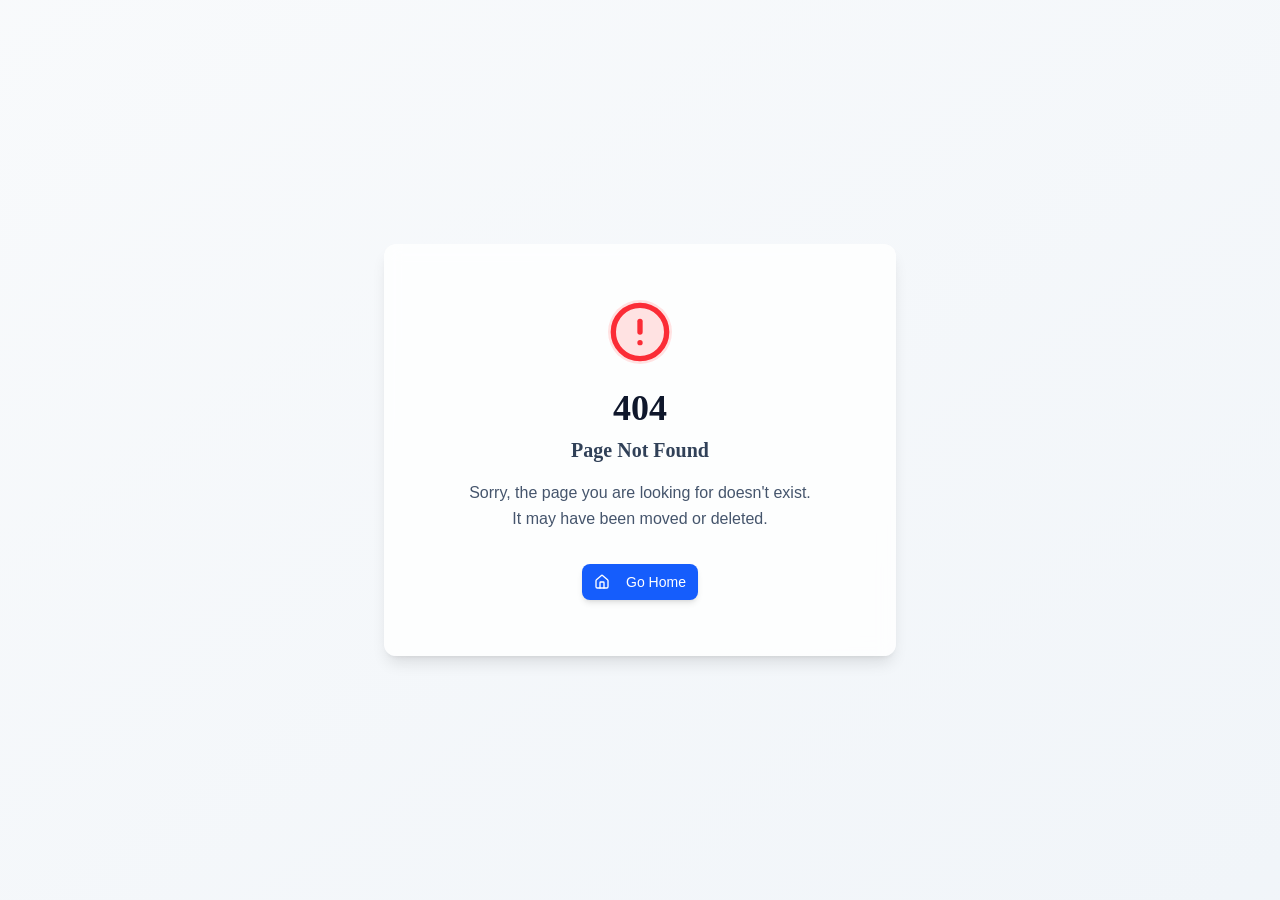
==== commit 6e02ae3f: "Fix: merge vendor chunks to eliminate circular dependency causing blank page" ====
--- a/index.html
+++ b/index.html
@@ -21,80 +21,15 @@
 
     <!-- Preload LCP hero image -->
     <link rel="preload" as="image" href="https://d2xsxph8kpxj0f.cloudfront.net/310519663273828100/ZuwKp7yuzZtBmgDjH28NK2/hero-collage-byuBCwfBXeGcsBerHxbrH4.webp" type="image/webp" />
-    <script type="module" crossorigin src="/assets/index-BdSrfjCz.js"></script>
-    <link rel="modulepreload" crossorigin href="/assets/vendor-misc-c9-Ye7dv.js">
-    <link rel="modulepreload" crossorigin href="/assets/vendor-react-6dWPdrsZ.js">
-    <link rel="modulepreload" crossorigin href="/assets/vendor-radix-Dof_OctG.js">
-    <link rel="modulepreload" crossorigin href="/assets/vendor-icons-D-atwv35.js">
+    <script type="module" crossorigin src="/assets/index-ESfn3tlH.js"></script>
+    <link rel="modulepreload" crossorigin href="/assets/vendor-FoRSLQ8n.js">
+    <link rel="modulepreload" crossorigin href="/assets/vendor-radix-DQKQ3UfV.js">
+    <link rel="modulepreload" crossorigin href="/assets/vendor-icons-BvQ5F1_1.js">
     <link rel="stylesheet" crossorigin href="/assets/index-Yg12UnJc.css">
   </head>
 
   <body>
-    <script id="manus-runtime">window.__MANUS_HOST_DEV__ = false;
-(function(){"use strict";var Mr={exports:{}},Kn={};/**
- * @license React
- * react-jsx-runtime.production.js
- *
- * Copyright (c) Meta Platforms, Inc. and affiliates.
- *
- * This source code is licensed under the MIT license found in the
- * LICENSE file in the root directory of this source tree.
- */var $c;function um(){if($c)return Kn;$c=1;var r=Symbol.for("react.transitional.element"),i=Symbol.for("react.fragment");function c(s,d,m){var x=null;if(m!==void 0&&(x=""+m),d.key!==void 0&&(x=""+d.key),"key"in d){m={};for(var R in d)R!=="key"&&(m[R]=d[R])}else m=d;return d=m.ref,{$$typeof:r,type:s,key:x,ref:d!==void 0?d:null,props:m}}return Kn.Fragment=i,Kn.jsx=c,Kn.jsxs=c,Kn}var Fc;function dm(){return Fc||(Fc=1,Mr.exports=um()),Mr.exports}var h=dm(),Ar={exports:{}},Pn={},Rr={exports:{}},Nr={};/**
- * @license React
- * scheduler.production.js
- *
- * Copyright (c) Meta Platforms, Inc. and affiliates.
- *
- * This source code is licensed under the MIT license found in the
- * LICENSE file in the root directory of this source tree.
- */var Ic;function fm(){return Ic||(Ic=1,function(r){function i(A,q){var B=A.length;A.push(q);t:for(;0<B;){var bt=B-1>>>1,p=A[bt];if(0<d(p,q))A[bt]=q,A[B]=p,B=bt;else break t}}function c(A){return A.length===0?null:A[0]}function s(A){if(A.length===0)return null;var q=A[0],B=A.pop();if(B!==q){A[0]=B;t:for(var bt=0,p=A.length,O=p>>>1;bt<O;){var X=2*(bt+1)-1,G=A[X],Z=X+1,st=A[Z];if(0>d(G,B))Z<p&&0>d(st,G)?(A[bt]=st,A[Z]=B,bt=Z):(A[bt]=G,A[X]=B,bt=X);else if(Z<p&&0>d(st,B))A[bt]=st,A[Z]=B,bt=Z;else break t}}return q}function d(A,q){var B=A.sortIndex-q.sortIndex;return B!==0?B:A.id-q.id}if(r.unstable_now=void 0,typeof performance=="object"&&typeof performance.now=="function"){var m=performance;r.unstable_now=function(){return m.now()}}else{var x=Date,R=x.now();r.unstable_now=function(){return x.now()-R}}var C=[],v=[],D=1,j=null,J=3,at=!1,$=!1,nt=!1,ct=!1,ht=typeof setTimeout=="function"?setTimeout:null,St=typeof clearTimeout=="function"?clearTimeout:null,_=typeof setImmediate<"u"?setImmediate:null;function Y(A){for(var q=c(v);q!==null;){if(q.callback===null)s(v);else if(q.startTime<=A)s(v),q.sortIndex=q.expirationTime,i(C,q);else break;q=c(v)}}function H(A){if(nt=!1,Y(A),!$)if(c(C)!==null)$=!0,it||(it=!0,Bt());else{var q=c(v);q!==null&&Mt(H,q.startTime-A)}}var it=!1,rt=-1,V=5,xt=-1;function Be(){return ct?!0:!(r.unstable_now()-xt<V)}function te(){if(ct=!1,it){var A=r.unstable_now();xt=A;var q=!0;try{t:{$=!1,nt&&(nt=!1,St(rt),rt=-1),at=!0;var B=J;try{e:{for(Y(A),j=c(C);j!==null&&!(j.expirationTime>A&&Be());){var bt=j.callback;if(typeof bt=="function"){j.callback=null,J=j.priorityLevel;var p=bt(j.expirationTime<=A);if(A=r.unstable_now(),typeof p=="function"){j.callback=p,Y(A),q=!0;break e}j===c(C)&&s(C),Y(A)}else s(C);j=c(C)}if(j!==null)q=!0;else{var O=c(v);O!==null&&Mt(H,O.startTime-A),q=!1}}break t}finally{j=null,J=B,at=!1}q=void 0}}finally{q?Bt():it=!1}}}var Bt;if(typeof _=="function")Bt=function(){_(te)};else if(typeof MessageChannel<"u"){var me=new MessageChannel,Se=me.port2;me.port1.onmessage=te,Bt=function(){Se.postMessage(null)}}else Bt=function(){ht(te,0)};function Mt(A,q){rt=ht(function(){A(r.unstable_now())},q)}r.unstable_IdlePriority=5,r.unstable_ImmediatePriority=1,r.unstable_LowPriority=4,r.unstable_NormalPriority=3,r.unstable_Profiling=null,r.unstable_UserBlockingPriority=2,r.unstable_cancelCallback=function(A){A.callback=null},r.unstable_forceFrameRate=function(A){0>A||125<A?console.error("forceFrameRate takes a positive int between 0 and 125, forcing frame rates higher than 125 fps is not supported"):V=0<A?Math.floor(1e3/A):5},r.unstable_getCurrentPriorityLevel=function(){return J},r.unstable_next=function(A){switch(J){case 1:case 2:case 3:var q=3;break;default:q=J}var B=J;J=q;try{return A()}finally{J=B}},r.unstable_requestPaint=function(){ct=!0},r.unstable_runWithPriority=function(A,q){switch(A){case 1:case 2:case 3:case 4:case 5:break;default:A=3}var B=J;J=A;try{return q()}finally{J=B}},r.unstable_scheduleCallback=function(A,q,B){var bt=r.unstable_now();switch(typeof B=="object"&&B!==null?(B=B.delay,B=typeof B=="number"&&0<B?bt+B:bt):B=bt,A){case 1:var p=-1;break;case 2:p=250;break;case 5:p=1073741823;break;case 4:p=1e4;break;default:p=5e3}return p=B+p,A={id:D++,callback:q,priorityLevel:A,startTime:B,expirationTime:p,sortIndex:-1},B>bt?(A.sortIndex=B,i(v,A),c(C)===null&&A===c(v)&&(nt?(St(rt),rt=-1):nt=!0,Mt(H,B-bt))):(A.sortIndex=p,i(C,A),$||at||($=!0,it||(it=!0,Bt()))),A},r.unstable_shouldYield=Be,r.unstable_wrapCallback=function(A){var q=J;return function(){var B=J;J=q;try{return A.apply(this,arguments)}finally{J=B}}}}(Nr)),Nr}var tu;function hm(){return tu||(tu=1,Rr.exports=fm()),Rr.exports}var zr={exports:{}},ut={};/**
- * @license React
- * react.production.js
- *
- * Copyright (c) Meta Platforms, Inc. and affiliates.
- *
- * This source code is licensed under the MIT license found in the
- * LICENSE file in the root directory of this source tree.
- */var eu;function mm(){if(eu)return ut;eu=1;var r=Symbol.for("react.transitional.element"),i=Symbol.for("react.portal"),c=Symbol.for("react.fragment"),s=Symbol.for("react.strict_mode"),d=Symbol.for("react.profiler"),m=Symbol.for("react.consumer"),x=Symbol.for("react.context"),R=Symbol.for("react.forward_ref"),C=Symbol.for("react.suspense"),v=Symbol.for("react.memo"),D=Symbol.for("react.lazy"),j=Symbol.iterator;function J(p){return p===null||typeof p!="object"?null:(p=j&&p[j]||p["@@iterator"],typeof p=="function"?p:null)}var at={isMounted:function(){return!1},enqueueForceUpdate:function(){},enqueueReplaceState:function(){},enqueueSetState:function(){}},$=Object.assign,nt={};function ct(p,O,X){this.props=p,this.context=O,this.refs=nt,this.updater=X||at}ct.prototype.isReactComponent={},ct.prototype.setState=function(p,O){if(typeof p!="object"&&typeof p!="function"&&p!=null)throw Error("takes an object of state variables to update or a function which returns an object of state variables.");this.updater.enqueueSetState(this,p,O,"setState")},ct.prototype.forceUpdate=function(p){this.updater.enqueueForceUpdate(this,p,"forceUpdate")};function ht(){}ht.prototype=ct.prototype;function St(p,O,X){this.props=p,this.context=O,this.refs=nt,this.updater=X||at}var _=St.prototype=new ht;_.constructor=St,$(_,ct.prototype),_.isPureReactComponent=!0;var Y=Array.isArray,H={H:null,A:null,T:null,S:null,V:null},it=Object.prototype.hasOwnProperty;function rt(p,O,X,G,Z,st){return X=st.ref,{$$typeof:r,type:p,key:O,ref:X!==void 0?X:null,props:st}}function V(p,O){return rt(p.type,O,void 0,void 0,void 0,p.props)}function xt(p){return typeof p=="object"&&p!==null&&p.$$typeof===r}function Be(p){var O={"=":"=0",":":"=2"};return"$"+p.replace(/[=:]/g,function(X){return O[X]})}var te=/\/+/g;function Bt(p,O){return typeof p=="object"&&p!==null&&p.key!=null?Be(""+p.key):O.toString(36)}function me(){}function Se(p){switch(p.status){case"fulfilled":return p.value;case"rejected":throw p.reason;default:switch(typeof p.status=="string"?p.then(me,me):(p.status="pending",p.then(function(O){p.status==="pending"&&(p.status="fulfilled",p.value=O)},function(O){p.status==="pending"&&(p.status="rejected",p.reason=O)})),p.status){case"fulfilled":return p.value;case"rejected":throw p.reason}}throw p}function Mt(p,O,X,G,Z){var st=typeof p;(st==="undefined"||st==="boolean")&&(p=null);var I=!1;if(p===null)I=!0;else switch(st){case"bigint":case"string":case"number":I=!0;break;case"object":switch(p.$$typeof){case r:case i:I=!0;break;case D:return I=p._init,Mt(I(p._payload),O,X,G,Z)}}if(I)return Z=Z(p),I=G===""?"."+Bt(p,0):G,Y(Z)?(X="",I!=null&&(X=I.replace(te,"$&/")+"/"),Mt(Z,O,X,"",function(Jt){return Jt})):Z!=null&&(xt(Z)&&(Z=V(Z,X+(Z.key==null||p&&p.key===Z.key?"":(""+Z.key).replace(te,"$&/")+"/")+I)),O.push(Z)),1;I=0;var gt=G===""?".":G+":";if(Y(p))for(var Tt=0;Tt<p.length;Tt++)G=p[Tt],st=gt+Bt(G,Tt),I+=Mt(G,O,X,st,Z);else if(Tt=J(p),typeof Tt=="function")for(p=Tt.call(p),Tt=0;!(G=p.next()).done;)G=G.value,st=gt+Bt(G,Tt++),I+=Mt(G,O,X,st,Z);else if(st==="object"){if(typeof p.then=="function")return Mt(Se(p),O,X,G,Z);throw O=String(p),Error("Objects are not valid as a React child (found: "+(O==="[object Object]"?"object with keys {"+Object.keys(p).join(", ")+"}":O)+"). If you meant to render a collection of children, use an array instead.")}return I}function A(p,O,X){if(p==null)return p;var G=[],Z=0;return Mt(p,G,"","",function(st){return O.call(X,st,Z++)}),G}function q(p){if(p._status===-1){var O=p._result;O=O(),O.then(function(X){(p._status===0||p._status===-1)&&(p._status=1,p._result=X)},function(X){(p._status===0||p._status===-1)&&(p._status=2,p._result=X)}),p._status===-1&&(p._status=0,p._result=O)}if(p._status===1)return p._result.default;throw p._result}var B=typeof reportError=="function"?reportError:function(p){if(typeof window=="object"&&typeof window.ErrorEvent=="function"){var O=new window.ErrorEvent("error",{bubbles:!0,cancelable:!0,message:typeof p=="object"&&p!==null&&typeof p.message=="string"?String(p.message):String(p),error:p});if(!window.dispatchEvent(O))return}else if(typeof process=="object"&&typeof process.emit=="function"){process.emit("uncaughtException",p);return}console.error(p)};function bt(){}return ut.Children={map:A,forEach:function(p,O,X){A(p,function(){O.apply(this,arguments)},X)},count:function(p){var O=0;return A(p,function(){O++}),O},toArray:function(p){return A(p,function(O){return O})||[]},only:function(p){if(!xt(p))throw Error("React.Children.only expected to receive a single React element child.");return p}},ut.Component=ct,ut.Fragment=c,ut.Profiler=d,ut.PureComponent=St,ut.StrictMode=s,ut.Suspense=C,ut.__CLIENT_INTERNALS_DO_NOT_USE_OR_WARN_USERS_THEY_CANNOT_UPGRADE=H,ut.__COMPILER_RUNTIME={__proto__:null,c:function(p){return H.H.useMemoCache(p)}},ut.cache=function(p){return function(){return p.apply(null,arguments)}},ut.cloneElement=function(p,O,X){if(p==null)throw Error("The argument must be a React element, but you passed "+p+".");var G=$({},p.props),Z=p.key,st=void 0;if(O!=null)for(I in O.ref!==void 0&&(st=void 0),O.key!==void 0&&(Z=""+O.key),O)!it.call(O,I)||I==="key"||I==="__self"||I==="__source"||I==="ref"&&O.ref===void 0||(G[I]=O[I]);var I=arguments.length-2;if(I===1)G.children=X;else if(1<I){for(var gt=Array(I),Tt=0;Tt<I;Tt++)gt[Tt]=arguments[Tt+2];G.children=gt}return rt(p.type,Z,void 0,void 0,st,G)},ut.createContext=function(p){return p={$$typeof:x,_currentValue:p,_currentValue2:p,_threadCount:0,Provider:null,Consumer:null},p.Provider=p,p.Consumer={$$typeof:m,_context:p},p},ut.createElement=function(p,O,X){var G,Z={},st=null;if(O!=null)for(G in O.key!==void 0&&(st=""+O.key),O)it.call(O,G)&&G!=="key"&&G!=="__self"&&G!=="__source"&&(Z[G]=O[G]);var I=arguments.length-2;if(I===1)Z.children=X;else if(1<I){for(var gt=Array(I),Tt=0;Tt<I;Tt++)gt[Tt]=arguments[Tt+2];Z.children=gt}if(p&&p.defaultProps)for(G in I=p.defaultProps,I)Z[G]===void 0&&(Z[G]=I[G]);return rt(p,st,void 0,void 0,null,Z)},ut.createRef=function(){return{current:null}},ut.forwardRef=function(p){return{$$typeof:R,render:p}},ut.isValidElement=xt,ut.lazy=function(p){return{$$typeof:D,_payload:{_status:-1,_result:p},_init:q}},ut.memo=function(p,O){return{$$typeof:v,type:p,compare:O===void 0?null:O}},ut.startTransition=function(p){var O=H.T,X={};H.T=X;try{var G=p(),Z=H.S;Z!==null&&Z(X,G),typeof G=="object"&&G!==null&&typeof G.then=="function"&&G.then(bt,B)}catch(st){B(st)}finally{H.T=O}},ut.unstable_useCacheRefresh=function(){return H.H.useCacheRefresh()},ut.use=function(p){return H.H.use(p)},ut.useActionState=function(p,O,X){return H.H.useActionState(p,O,X)},ut.useCallback=function(p,O){return H.H.useCallback(p,O)},ut.useContext=function(p){return H.H.useContext(p)},ut.useDebugValue=function(){},ut.useDeferredValue=function(p,O){return H.H.useDeferredValue(p,O)},ut.useEffect=function(p,O,X){var G=H.H;if(typeof X=="function")throw Error("useEffect CRUD overload is not enabled in this build of React.");return G.useEffect(p,O)},ut.useId=function(){return H.H.useId()},ut.useImperativeHandle=function(p,O,X){return H.H.useImperativeHandle(p,O,X)},ut.useInsertionEffect=function(p,O){return H.H.useInsertionEffect(p,O)},ut.useLayoutEffect=function(p,O){return H.H.useLayoutEffect(p,O)},ut.useMemo=function(p,O){return H.H.useMemo(p,O)},ut.useOptimistic=function(p,O){return H.H.useOptimistic(p,O)},ut.useReducer=function(p,O,X){return H.H.useReducer(p,O,X)},ut.useRef=function(p){return H.H.useRef(p)},ut.useState=function(p){return H.H.useState(p)},ut.useSyncExternalStore=function(p,O,X){return H.H.useSyncExternalStore(p,O,X)},ut.useTransition=function(){return H.H.useTransition()},ut.version="19.1.1",ut}var lu;function _r(){return lu||(lu=1,zr.exports=mm()),zr.exports}var kr={exports:{}},he={};/**
- * @license React
- * react-dom.production.js
- *
- * Copyright (c) Meta Platforms, Inc. and affiliates.
- *
- * This source code is licensed under the MIT license found in the
- * LICENSE file in the root directory of this source tree.
- */var au;function gm(){if(au)return he;au=1;var r=_r();function i(C){var v="https://react.dev/errors/"+C;if(1<arguments.length){v+="?args[]="+encodeURIComponent(arguments[1]);for(var D=2;D<arguments.length;D++)v+="&args[]="+encodeURIComponent(arguments[D])}return"Minified React error #"+C+"; visit "+v+" for the full message or use the non-minified dev environment for full errors and additional helpful warnings."}function c(){}var s={d:{f:c,r:function(){throw Error(i(522))},D:c,C:c,L:c,m:c,X:c,S:c,M:c},p:0,findDOMNode:null},d=Symbol.for("react.portal");function m(C,v,D){var j=3<arguments.length&&arguments[3]!==void 0?arguments[3]:null;return{$$typeof:d,key:j==null?null:""+j,children:C,containerInfo:v,implementation:D}}var x=r.__CLIENT_INTERNALS_DO_NOT_USE_OR_WARN_USERS_THEY_CANNOT_UPGRADE;function R(C,v){if(C==="font")return"";if(typeof v=="string")return v==="use-credentials"?v:""}return he.__DOM_INTERNALS_DO_NOT_USE_OR_WARN_USERS_THEY_CANNOT_UPGRADE=s,he.createPortal=function(C,v){var D=2<arguments.length&&arguments[2]!==void 0?arguments[2]:null;if(!v||v.nodeType!==1&&v.nodeType!==9&&v.nodeType!==11)throw Error(i(299));return m(C,v,null,D)},he.flushSync=function(C){var v=x.T,D=s.p;try{if(x.T=null,s.p=2,C)return C()}finally{x.T=v,s.p=D,s.d.f()}},he.preconnect=function(C,v){typeof C=="string"&&(v?(v=v.crossOrigin,v=typeof v=="string"?v==="use-credentials"?v:"":void 0):v=null,s.d.C(C,v))},he.prefetchDNS=function(C){typeof C=="string"&&s.d.D(C)},he.preinit=function(C,v){if(typeof C=="string"&&v&&typeof v.as=="string"){var D=v.as,j=R(D,v.crossOrigin),J=typeof v.integrity=="string"?v.integrity:void 0,at=typeof v.fetchPriority=="string"?v.fetchPriority:void 0;D==="style"?s.d.S(C,typeof v.precedence=="string"?v.precedence:void 0,{crossOrigin:j,integrity:J,fetchPriority:at}):D==="script"&&s.d.X(C,{crossOrigin:j,integrity:J,fetchPriority:at,nonce:typeof v.nonce=="string"?v.nonce:void 0})}},he.preinitModule=function(C,v){if(typeof C=="string")if(typeof v=="object"&&v!==null){if(v.as==null||v.as==="script"){var D=R(v.as,v.crossOrigin);s.d.M(C,{crossOrigin:D,integrity:typeof v.integrity=="string"?v.integrity:void 0,nonce:typeof v.nonce=="string"?v.nonce:void 0})}}else v==null&&s.d.M(C)},he.preload=function(C,v){if(typeof C=="string"&&typeof v=="object"&&v!==null&&typeof v.as=="string"){var D=v.as,j=R(D,v.crossOrigin);s.d.L(C,D,{crossOrigin:j,integrity:typeof v.integrity=="string"?v.integrity:void 0,nonce:typeof v.nonce=="string"?v.nonce:void 0,type:typeof v.type=="string"?v.type:void 0,fetchPriority:typeof v.fetchPriority=="string"?v.fetchPriority:void 0,referrerPolicy:typeof v.referrerPolicy=="string"?v.referrerPolicy:void 0,imageSrcSet:typeof v.imageSrcSet=="string"?v.imageSrcSet:void 0,imageSizes:typeof v.imageSizes=="string"?v.imageSizes:void 0,media:typeof v.media=="string"?v.media:void 0})}},he.preloadModule=function(C,v){if(typeof C=="string")if(v){var D=R(v.as,v.crossOrigin);s.d.m(C,{as:typeof v.as=="string"&&v.as!=="script"?v.as:void 0,crossOrigin:D,integrity:typeof v.integrity=="string"?v.integrity:void 0})}else s.d.m(C)},he.requestFormReset=function(C){s.d.r(C)},he.unstable_batchedUpdates=function(C,v){return C(v)},he.useFormState=function(C,v,D){return x.H.useFormState(C,v,D)},he.useFormStatus=function(){return x.H.useHostTransitionStatus()},he.version="19.1.1",he}var nu;function pm(){if(nu)return kr.exports;nu=1;function r(){if(!(typeof __REACT_DEVTOOLS_GLOBAL_HOOK__>"u"||typeof __REACT_DEVTOOLS_GLOBAL_HOOK__.checkDCE!="function"))try{__REACT_DEVTOOLS_GLOBAL_HOOK__.checkDCE(r)}catch(i){console.error(i)}}return r(),kr.exports=gm(),kr.exports}/**
- * @license React
- * react-dom-client.production.js
- *
- * Copyright (c) Meta Platforms, Inc. and affiliates.
- *
- * This source code is licensed under the MIT license found in the
- * LICENSE file in the root directory of this source tree.
- */var ou;function ym(){if(ou)return Pn;ou=1;var r=hm(),i=_r(),c=pm();function s(t){var e="https://react.dev/errors/"+t;if(1<arguments.length){e+="?args[]="+encodeURIComponent(arguments[1]);for(var l=2;l<arguments.length;l++)e+="&args[]="+encodeURIComponent(arguments[l])}return"Minified React error #"+t+"; visit "+e+" for the full message or use the non-minified dev environment for full errors and additional helpful warnings."}function d(t){return!(!t||t.nodeType!==1&&t.nodeType!==9&&t.nodeType!==11)}function m(t){var e=t,l=t;if(t.alternate)for(;e.return;)e=e.return;else{t=e;do e=t,(e.flags&4098)!==0&&(l=e.return),t=e.return;while(t)}return e.tag===3?l:null}function x(t){if(t.tag===13){var e=t.memoizedState;if(e===null&&(t=t.alternate,t!==null&&(e=t.memoizedState)),e!==null)return e.dehydrated}return null}function R(t){if(m(t)!==t)throw Error(s(188))}function C(t){var e=t.alternate;if(!e){if(e=m(t),e===null)throw Error(s(188));return e!==t?null:t}for(var l=t,a=e;;){var n=l.return;if(n===null)break;var o=n.alternate;if(o===null){if(a=n.return,a!==null){l=a;continue}break}if(n.child===o.child){for(o=n.child;o;){if(o===l)return R(n),t;if(o===a)return R(n),e;o=o.sibling}throw Error(s(188))}if(l.return!==a.return)l=n,a=o;else{for(var u=!1,f=n.child;f;){if(f===l){u=!0,l=n,a=o;break}if(f===a){u=!0,a=n,l=o;break}f=f.sibling}if(!u){for(f=o.child;f;){if(f===l){u=!0,l=o,a=n;break}if(f===a){u=!0,a=o,l=n;break}f=f.sibling}if(!u)throw Error(s(189))}}if(l.alternate!==a)throw Error(s(190))}if(l.tag!==3)throw Error(s(188));return l.stateNode.current===l?t:e}function v(t){var e=t.tag;if(e===5||e===26||e===27||e===6)return t;for(t=t.child;t!==null;){if(e=v(t),e!==null)return e;t=t.sibling}return null}var D=Object.assign,j=Symbol.for("react.element"),J=Symbol.for("react.transitional.element"),at=Symbol.for("react.portal"),$=Symbol.for("react.fragment"),nt=Symbol.for("react.strict_mode"),ct=Symbol.for("react.profiler"),ht=Symbol.for("react.provider"),St=Symbol.for("react.consumer"),_=Symbol.for("react.context"),Y=Symbol.for("react.forward_ref"),H=Symbol.for("react.suspense"),it=Symbol.for("react.suspense_list"),rt=Symbol.for("react.memo"),V=Symbol.for("react.lazy"),xt=Symbol.for("react.activity"),Be=Symbol.for("react.memo_cache_sentinel"),te=Symbol.iterator;function Bt(t){return t===null||typeof t!="object"?null:(t=te&&t[te]||t["@@iterator"],typeof t=="function"?t:null)}var me=Symbol.for("react.client.reference");function Se(t){if(t==null)return null;if(typeof t=="function")return t.$$typeof===me?null:t.displayName||t.name||null;if(typeof t=="string")return t;switch(t){case $:return"Fragment";case ct:return"Profiler";case nt:return"StrictMode";case H:return"Suspense";case it:return"SuspenseList";case xt:return"Activity"}if(typeof t=="object")switch(t.$$typeof){case at:return"Portal";case _:return(t.displayName||"Context")+".Provider";case St:return(t._context.displayName||"Context")+".Consumer";case Y:var e=t.render;return t=t.displayName,t||(t=e.displayName||e.name||"",t=t!==""?"ForwardRef("+t+")":"ForwardRef"),t;case rt:return e=t.displayName||null,e!==null?e:Se(t.type)||"Memo";case V:e=t._payload,t=t._init;try{return Se(t(e))}catch{}}return null}var Mt=Array.isArray,A=i.__CLIENT_INTERNALS_DO_NOT_USE_OR_WARN_USERS_THEY_CANNOT_UPGRADE,q=c.__DOM_INTERNALS_DO_NOT_USE_OR_WARN_USERS_THEY_CANNOT_UPGRADE,B={pending:!1,data:null,method:null,action:null},bt=[],p=-1;function O(t){return{current:t}}function X(t){0>p||(t.current=bt[p],bt[p]=null,p--)}function G(t,e){p++,bt[p]=t.current,t.current=e}var Z=O(null),st=O(null),I=O(null),gt=O(null);function Tt(t,e){switch(G(I,e),G(st,t),G(Z,null),e.nodeType){case 9:case 11:t=(t=e.documentElement)&&(t=t.namespaceURI)?Hh(t):0;break;default:if(t=e.tagName,e=e.namespaceURI)e=Hh(e),t=Uh(e,t);else switch(t){case"svg":t=1;break;case"math":t=2;break;default:t=0}}X(Z),G(Z,t)}function Jt(){X(Z),X(st),X(I)}function Ke(t){t.memoizedState!==null&&G(gt,t);var e=Z.current,l=Uh(e,t.type);e!==l&&(G(st,t),G(Z,l))}function Ce(t){st.current===t&&(X(Z),X(st)),gt.current===t&&(X(gt),Wo._currentValue=B)}var Pe=Object.prototype.hasOwnProperty,yl=r.unstable_scheduleCallback,sn=r.unstable_cancelCallback,Ca=r.unstable_shouldYield,ri=r.unstable_requestPaint,ge=r.unstable_now,si=r.unstable_getCurrentPriorityLevel,Ul=r.unstable_ImmediatePriority,Fn=r.unstable_UserBlockingPriority,nl=r.unstable_NormalPriority,ci=r.unstable_LowPriority,Gl=r.unstable_IdlePriority,ui=r.log,Ea=r.unstable_setDisableYieldValue,ql=null,Wt=null;function Je(t){if(typeof ui=="function"&&Ea(t),Wt&&typeof Wt.setStrictMode=="function")try{Wt.setStrictMode(ql,t)}catch{}}var $t=Math.clz32?Math.clz32:fi,di=Math.log,Ta=Math.LN2;function fi(t){return t>>>=0,t===0?32:31-(di(t)/Ta|0)|0}var L=256,cn=4194304;function vl(t){var e=t&42;if(e!==0)return e;switch(t&-t){case 1:return 1;case 2:return 2;case 4:return 4;case 8:return 8;case 16:return 16;case 32:return 32;case 64:return 64;case 128:return 128;case 256:case 512:case 1024:case 2048:case 4096:case 8192:case 16384:case 32768:case 65536:case 131072:case 262144:case 524288:case 1048576:case 2097152:return t&4194048;case 4194304:case 8388608:case 16777216:case 33554432:return t&62914560;case 67108864:return 67108864;case 134217728:return 134217728;case 268435456:return 268435456;case 536870912:return 536870912;case 1073741824:return 0;default:return t}}function un(t,e,l){var a=t.pendingLanes;if(a===0)return 0;var n=0,o=t.suspendedLanes,u=t.pingedLanes;t=t.warmLanes;var f=a&134217727;return f!==0?(a=f&~o,a!==0?n=vl(a):(u&=f,u!==0?n=vl(u):l||(l=f&~t,l!==0&&(n=vl(l))))):(f=a&~o,f!==0?n=vl(f):u!==0?n=vl(u):l||(l=a&~t,l!==0&&(n=vl(l)))),n===0?0:e!==0&&e!==n&&(e&o)===0&&(o=n&-n,l=e&-e,o>=l||o===32&&(l&4194048)!==0)?e:n}function Dt(t,e){return(t.pendingLanes&~(t.suspendedLanes&~t.pingedLanes)&e)===0}function In(t,e){switch(t){case 1:case 2:case 4:case 8:case 64:return e+250;case 16:case 32:case 128:case 256:case 512:case 1024:case 2048:case 4096:case 8192:case 16384:case 32768:case 65536:case 131072:case 262144:case 524288:case 1048576:case 2097152:return e+5e3;case 4194304:case 8388608:case 16777216:case 33554432:return-1;case 67108864:case 134217728:case 268435456:case 536870912:case 1073741824:return-1;default:return-1}}function to(){var t=L;return L<<=1,(L&4194048)===0&&(L=256),t}function hi(){var t=cn;return cn<<=1,(cn&62914560)===0&&(cn=4194304),t}function eo(t){for(var e=[],l=0;31>l;l++)e.push(t);return e}function Da(t,e){t.pendingLanes|=e,e!==268435456&&(t.suspendedLanes=0,t.pingedLanes=0,t.warmLanes=0)}function Ir(t,e,l,a,n,o){var u=t.pendingLanes;t.pendingLanes=l,t.suspendedLanes=0,t.pingedLanes=0,t.warmLanes=0,t.expiredLanes&=l,t.entangledLanes&=l,t.errorRecoveryDisabledLanes&=l,t.shellSuspendCounter=0;var f=t.entanglements,g=t.expirationTimes,S=t.hiddenUpdates;for(l=u&~l;0<l;){var N=31-$t(l),k=1<<N;f[N]=0,g[N]=-1;var E=S[N];if(E!==null)for(S[N]=null,N=0;N<E.length;N++){var T=E[N];T!==null&&(T.lane&=-536870913)}l&=~k}a!==0&&mi(t,a,0),o!==0&&n===0&&t.tag!==0&&(t.suspendedLanes|=o&~(u&~e))}function mi(t,e,l){t.pendingLanes|=e,t.suspendedLanes&=~e;var a=31-$t(e);t.entangledLanes|=e,t.entanglements[a]=t.entanglements[a]|1073741824|l&4194090}function gi(t,e){var l=t.entangledLanes|=e;for(t=t.entanglements;l;){var a=31-$t(l),n=1<<a;n&e|t[a]&e&&(t[a]|=e),l&=~n}}function lo(t){switch(t){case 2:t=1;break;case 8:t=4;break;case 32:t=16;break;case 256:case 512:case 1024:case 2048:case 4096:case 8192:case 16384:case 32768:case 65536:case 131072:case 262144:case 524288:case 1048576:case 2097152:case 4194304:case 8388608:case 16777216:case 33554432:t=128;break;case 268435456:t=134217728;break;default:t=0}return t}function ao(t){return t&=-t,2<t?8<t?(t&134217727)!==0?32:268435456:8:2}function pi(){var t=q.p;return t!==0?t:(t=window.event,t===void 0?32:nm(t.type))}function ts(t,e){var l=q.p;try{return q.p=t,e()}finally{q.p=l}}var ol=Math.random().toString(36).slice(2),ee="__reactFiber$"+ol,pe="__reactProps$"+ol,Yl="__reactContainer$"+ol,no="__reactEvents$"+ol,es="__reactListeners$"+ol,ls="__reactHandles$"+ol,yi="__reactResources$"+ol,Ma="__reactMarker$"+ol;function oo(t){delete t[ee],delete t[pe],delete t[no],delete t[es],delete t[ls]}function Vl(t){var e=t[ee];if(e)return e;for(var l=t.parentNode;l;){if(e=l[Yl]||l[ee]){if(l=e.alternate,e.child!==null||l!==null&&l.child!==null)for(t=Vh(t);t!==null;){if(l=t[ee])return l;t=Vh(t)}return e}t=l,l=t.parentNode}return null}function Xl(t){if(t=t[ee]||t[Yl]){var e=t.tag;if(e===5||e===6||e===13||e===26||e===27||e===3)return t}return null}function Aa(t){var e=t.tag;if(e===5||e===26||e===27||e===6)return t.stateNode;throw Error(s(33))}function Zl(t){var e=t[yi];return e||(e=t[yi]={hoistableStyles:new Map,hoistableScripts:new Map}),e}function Vt(t){t[Ma]=!0}var vi=new Set,bi={};function bl(t,e){We(t,e),We(t+"Capture",e)}function We(t,e){for(bi[t]=e,t=0;t<e.length;t++)vi.add(e[t])}var as=RegExp("^[:A-Z_a-z\\u00C0-\\u00D6\\u00D8-\\u00F6\\u00F8-\\u02FF\\u0370-\\u037D\\u037F-\\u1FFF\\u200C-\\u200D\\u2070-\\u218F\\u2C00-\\u2FEF\\u3001-\\uD7FF\\uF900-\\uFDCF\\uFDF0-\\uFFFD][:A-Z_a-z\\u00C0-\\u00D6\\u00D8-\\u00F6\\u00F8-\\u02FF\\u0370-\\u037D\\u037F-\\u1FFF\\u200C-\\u200D\\u2070-\\u218F\\u2C00-\\u2FEF\\u3001-\\uD7FF\\uF900-\\uFDCF\\uFDF0-\\uFFFD\\-.0-9\\u00B7\\u0300-\\u036F\\u203F-\\u2040]*$"),xi={},wi={};function Ra(t){return Pe.call(wi,t)?!0:Pe.call(xi,t)?!1:as.test(t)?wi[t]=!0:(xi[t]=!0,!1)}function M(t,e,l){if(Ra(e))if(l===null)t.removeAttribute(e);else{switch(typeof l){case"undefined":case"function":case"symbol":t.removeAttribute(e);return;case"boolean":var a=e.toLowerCase().slice(0,5);if(a!=="data-"&&a!=="aria-"){t.removeAttribute(e);return}}t.setAttribute(e,""+l)}}function tt(t,e,l){if(l===null)t.removeAttribute(e);else{switch(typeof l){case"undefined":case"function":case"symbol":case"boolean":t.removeAttribute(e);return}t.setAttribute(e,""+l)}}function Ot(t,e,l,a){if(a===null)t.removeAttribute(l);else{switch(typeof a){case"undefined":case"function":case"symbol":case"boolean":t.removeAttribute(l);return}t.setAttributeNS(e,l,""+a)}}var le,Ee;function ae(t){if(le===void 0)try{throw Error()}catch(l){var e=l.stack.trim().match(/\n( *(at )?)/);le=e&&e[1]||"",Ee=-1<l.stack.indexOf(`
-    at`)?" (<anonymous>)":-1<l.stack.indexOf("@")?"@unknown:0:0":""}return`
-`+le+t+Ee}var Le=!1;function He(t,e){if(!t||Le)return"";Le=!0;var l=Error.prepareStackTrace;Error.prepareStackTrace=void 0;try{var a={DetermineComponentFrameRoot:function(){try{if(e){var k=function(){throw Error()};if(Object.defineProperty(k.prototype,"props",{set:function(){throw Error()}}),typeof Reflect=="object"&&Reflect.construct){try{Reflect.construct(k,[])}catch(T){var E=T}Reflect.construct(t,[],k)}else{try{k.call()}catch(T){E=T}t.call(k.prototype)}}else{try{throw Error()}catch(T){E=T}(k=t())&&typeof k.catch=="function"&&k.catch(function(){})}}catch(T){if(T&&E&&typeof T.stack=="string")return[T.stack,E.stack]}return[null,null]}};a.DetermineComponentFrameRoot.displayName="DetermineComponentFrameRoot";var n=Object.getOwnPropertyDescriptor(a.DetermineComponentFrameRoot,"name");n&&n.configurable&&Object.defineProperty(a.DetermineComponentFrameRoot,"name",{value:"DetermineComponentFrameRoot"});var o=a.DetermineComponentFrameRoot(),u=o[0],f=o[1];if(u&&f){var g=u.split(`
-`),S=f.split(`
-`);for(n=a=0;a<g.length&&!g[a].includes("DetermineComponentFrameRoot");)a++;for(;n<S.length&&!S[n].includes("DetermineComponentFrameRoot");)n++;if(a===g.length||n===S.length)for(a=g.length-1,n=S.length-1;1<=a&&0<=n&&g[a]!==S[n];)n--;for(;1<=a&&0<=n;a--,n--)if(g[a]!==S[n]){if(a!==1||n!==1)do if(a--,n--,0>n||g[a]!==S[n]){var N=`
-`+g[a].replace(" at new "," at ");return t.displayName&&N.includes("<anonymous>")&&(N=N.replace("<anonymous>",t.displayName)),N}while(1<=a&&0<=n);break}}}finally{Le=!1,Error.prepareStackTrace=l}return(l=t?t.displayName||t.name:"")?ae(l):""}function Ql(t){switch(t.tag){case 26:case 27:case 5:return ae(t.type);case 16:return ae("Lazy");case 13:return ae("Suspense");case 19:return ae("SuspenseList");case 0:case 15:return He(t.type,!1);case 11:return He(t.type.render,!1);case 1:return He(t.type,!0);case 31:return ae("Activity");default:return""}}function xl(t){try{var e="";do e+=Ql(t),t=t.return;while(t);return e}catch(l){return`
-Error generating stack: `+l.message+`
-`+l.stack}}function Xt(t){switch(typeof t){case"bigint":case"boolean":case"number":case"string":case"undefined":return t;case"object":return t;default:return""}}function il(t){var e=t.type;return(t=t.nodeName)&&t.toLowerCase()==="input"&&(e==="checkbox"||e==="radio")}function ve(t){var e=il(t)?"checked":"value",l=Object.getOwnPropertyDescriptor(t.constructor.prototype,e),a=""+t[e];if(!t.hasOwnProperty(e)&&typeof l<"u"&&typeof l.get=="function"&&typeof l.set=="function"){var n=l.get,o=l.set;return Object.defineProperty(t,e,{configurable:!0,get:function(){return n.call(this)},set:function(u){a=""+u,o.call(this,u)}}),Object.defineProperty(t,e,{enumerable:l.enumerable}),{getValue:function(){return a},setValue:function(u){a=""+u},stopTracking:function(){t._valueTracker=null,delete t[e]}}}}function re(t){t._valueTracker||(t._valueTracker=ve(t))}function rl(t){if(!t)return!1;var e=t._valueTracker;if(!e)return!0;var l=e.getValue(),a="";return t&&(a=il(t)?t.checked?"true":"false":t.value),t=a,t!==l?(e.setValue(t),!0):!1}function wl(t){if(t=t||(typeof document<"u"?document:void 0),typeof t>"u")return null;try{return t.activeElement||t.body}catch{return t.body}}var dn=/[\n"\\]/g;function se(t){return t.replace(dn,function(e){return"\\"+e.charCodeAt(0).toString(16)+" "})}function Kl(t,e,l,a,n,o,u,f){t.name="",u!=null&&typeof u!="function"&&typeof u!="symbol"&&typeof u!="boolean"?t.type=u:t.removeAttribute("type"),e!=null?u==="number"?(e===0&&t.value===""||t.value!=e)&&(t.value=""+Xt(e)):t.value!==""+Xt(e)&&(t.value=""+Xt(e)):u!=="submit"&&u!=="reset"||t.removeAttribute("value"),e!=null?Pl(t,u,Xt(e)):l!=null?Pl(t,u,Xt(l)):a!=null&&t.removeAttribute("value"),n==null&&o!=null&&(t.defaultChecked=!!o),n!=null&&(t.checked=n&&typeof n!="function"&&typeof n!="symbol"),f!=null&&typeof f!="function"&&typeof f!="symbol"&&typeof f!="boolean"?t.name=""+Xt(f):t.removeAttribute("name")}function Na(t,e,l,a,n,o,u,f){if(o!=null&&typeof o!="function"&&typeof o!="symbol"&&typeof o!="boolean"&&(t.type=o),e!=null||l!=null){if(!(o!=="submit"&&o!=="reset"||e!=null))return;l=l!=null?""+Xt(l):"",e=e!=null?""+Xt(e):l,f||e===t.value||(t.value=e),t.defaultValue=e}a=a??n,a=typeof a!="function"&&typeof a!="symbol"&&!!a,t.checked=f?t.checked:!!a,t.defaultChecked=!!a,u!=null&&typeof u!="function"&&typeof u!="symbol"&&typeof u!="boolean"&&(t.name=u)}function Pl(t,e,l){e==="number"&&wl(t.ownerDocument)===t||t.defaultValue===""+l||(t.defaultValue=""+l)}function $e(t,e,l,a){if(t=t.options,e){e={};for(var n=0;n<l.length;n++)e["$"+l[n]]=!0;for(l=0;l<t.length;l++)n=e.hasOwnProperty("$"+t[l].value),t[l].selected!==n&&(t[l].selected=n),n&&a&&(t[l].defaultSelected=!0)}else{for(l=""+Xt(l),e=null,n=0;n<t.length;n++){if(t[n].value===l){t[n].selected=!0,a&&(t[n].defaultSelected=!0);return}e!==null||t[n].disabled||(e=t[n])}e!==null&&(e.selected=!0)}}function za(t,e,l){if(e!=null&&(e=""+Xt(e),e!==t.value&&(t.value=e),l==null)){t.defaultValue!==e&&(t.defaultValue=e);return}t.defaultValue=l!=null?""+Xt(l):""}function _a(t,e,l,a){if(e==null){if(a!=null){if(l!=null)throw Error(s(92));if(Mt(a)){if(1<a.length)throw Error(s(93));a=a[0]}l=a}l==null&&(l=""),e=l}l=Xt(e),t.defaultValue=l,a=t.textContent,a===l&&a!==""&&a!==null&&(t.value=a)}function Fe(t,e){if(e){var l=t.firstChild;if(l&&l===t.lastChild&&l.nodeType===3){l.nodeValue=e;return}}t.textContent=e}var fn=new Set("animationIterationCount aspectRatio borderImageOutset borderImageSlice borderImageWidth boxFlex boxFlexGroup boxOrdinalGroup columnCount columns flex flexGrow flexPositive flexShrink flexNegative flexOrder gridArea gridRow gridRowEnd gridRowSpan gridRowStart gridColumn gridColumnEnd gridColumnSpan gridColumnStart fontWeight lineClamp lineHeight opacity order orphans scale tabSize widows zIndex zoom fillOpacity floodOpacity stopOpacity strokeDasharray strokeDashoffset strokeMiterlimit strokeOpacity strokeWidth MozAnimationIterationCount MozBoxFlex MozBoxFlexGroup MozLineClamp msAnimationIterationCount msFlex msZoom msFlexGrow msFlexNegative msFlexOrder msFlexPositive msFlexShrink msGridColumn msGridColumnSpan msGridRow msGridRowSpan WebkitAnimationIterationCount WebkitBoxFlex WebKitBoxFlexGroup WebkitBoxOrdinalGroup WebkitColumnCount WebkitColumns WebkitFlex WebkitFlexGrow WebkitFlexPositive WebkitFlexShrink WebkitLineClamp".split(" "));function ka(t,e,l){var a=e.indexOf("--")===0;l==null||typeof l=="boolean"||l===""?a?t.setProperty(e,""):e==="float"?t.cssFloat="":t[e]="":a?t.setProperty(e,l):typeof l!="number"||l===0||fn.has(e)?e==="float"?t.cssFloat=l:t[e]=(""+l).trim():t[e]=l+"px"}function Oa(t,e,l){if(e!=null&&typeof e!="object")throw Error(s(62));if(t=t.style,l!=null){for(var a in l)!l.hasOwnProperty(a)||e!=null&&e.hasOwnProperty(a)||(a.indexOf("--")===0?t.setProperty(a,""):a==="float"?t.cssFloat="":t[a]="");for(var n in e)a=e[n],e.hasOwnProperty(n)&&l[n]!==a&&ka(t,n,a)}else for(var o in e)e.hasOwnProperty(o)&&ka(t,o,e[o])}function ja(t){if(t.indexOf("-")===-1)return!1;switch(t){case"annotation-xml":case"color-profile":case"font-face":case"font-face-src":case"font-face-uri":case"font-face-format":case"font-face-name":case"missing-glyph":return!1;default:return!0}}var Si=new Map([["acceptCharset","accept-charset"],["htmlFor","for"],["httpEquiv","http-equiv"],["crossOrigin","crossorigin"],["accentHeight","accent-height"],["alignmentBaseline","alignment-baseline"],["arabicForm","arabic-form"],["baselineShift","baseline-shift"],["capHeight","cap-height"],["clipPath","clip-path"],["clipRule","clip-rule"],["colorInterpolation","color-interpolation"],["colorInterpolationFilters","color-interpolation-filters"],["colorProfile","color-profile"],["colorRendering","color-rendering"],["dominantBaseline","dominant-baseline"],["enableBackground","enable-background"],["fillOpacity","fill-opacity"],["fillRule","fill-rule"],["floodColor","flood-color"],["floodOpacity","flood-opacity"],["fontFamily","font-family"],["fontSize","font-size"],["fontSizeAdjust","font-size-adjust"],["fontStretch","font-stretch"],["fontStyle","font-style"],["fontVariant","font-variant"],["fontWeight","font-weight"],["glyphName","glyph-name"],["glyphOrientationHorizontal","glyph-orientation-horizontal"],["glyphOrientationVertical","glyph-orientation-vertical"],["horizAdvX","horiz-adv-x"],["horizOriginX","horiz-origin-x"],["imageRendering","image-rendering"],["letterSpacing","letter-spacing"],["lightingColor","lighting-color"],["markerEnd","marker-end"],["markerMid","marker-mid"],["markerStart","marker-start"],["overlinePosition","overline-position"],["overlineThickness","overline-thickness"],["paintOrder","paint-order"],["panose-1","panose-1"],["pointerEvents","pointer-events"],["renderingIntent","rendering-intent"],["shapeRendering","shape-rendering"],["stopColor","stop-color"],["stopOpacity","stop-opacity"],["strikethroughPosition","strikethrough-position"],["strikethroughThickness","strikethrough-thickness"],["strokeDasharray","stroke-dasharray"],["strokeDashoffset","stroke-dashoffset"],["strokeLinecap","stroke-linecap"],["strokeLinejoin","stroke-linejoin"],["strokeMiterlimit","stroke-miterlimit"],["strokeOpacity","stroke-opacity"],["strokeWidth","stroke-width"],["textAnchor","text-anchor"],["textDecoration","text-decoration"],["textRendering","text-rendering"],["transformOrigin","transform-origin"],["underlinePosition","underline-position"],["underlineThickness","underline-thickness"],["unicodeBidi","unicode-bidi"],["unicodeRange","unicode-range"],["unitsPerEm","units-per-em"],["vAlphabetic","v-alphabetic"],["vHanging","v-hanging"],["vIdeographic","v-ideographic"],["vMathematical","v-mathematical"],["vectorEffect","vector-effect"],["vertAdvY","vert-adv-y"],["vertOriginX","vert-origin-x"],["vertOriginY","vert-origin-y"],["wordSpacing","word-spacing"],["writingMode","writing-mode"],["xmlnsXlink","xmlns:xlink"],["xHeight","x-height"]]),Ci=/^[\u0000-\u001F ]*j[\r\n\t]*a[\r\n\t]*v[\r\n\t]*a[\r\n\t]*s[\r\n\t]*c[\r\n\t]*r[\r\n\t]*i[\r\n\t]*p[\r\n\t]*t[\r\n\t]*:/i;function Ba(t){return Ci.test(""+t)?"javascript:throw new Error('React has blocked a javascript: URL as a security precaution.')":t}var hn=null;function mn(t){return t=t.target||t.srcElement||window,t.correspondingUseElement&&(t=t.correspondingUseElement),t.nodeType===3?t.parentNode:t}var Sl=null,Cl=null;function io(t){var e=Xl(t);if(e&&(t=e.stateNode)){var l=t[pe]||null;t:switch(t=e.stateNode,e.type){case"input":if(Kl(t,l.value,l.defaultValue,l.defaultValue,l.checked,l.defaultChecked,l.type,l.name),e=l.name,l.type==="radio"&&e!=null){for(l=t;l.parentNode;)l=l.parentNode;for(l=l.querySelectorAll('input[name="'+se(""+e)+'"][type="radio"]'),e=0;e<l.length;e++){var a=l[e];if(a!==t&&a.form===t.form){var n=a[pe]||null;if(!n)throw Error(s(90));Kl(a,n.value,n.defaultValue,n.defaultValue,n.checked,n.defaultChecked,n.type,n.name)}}for(e=0;e<l.length;e++)a=l[e],a.form===t.form&&rl(a)}break t;case"textarea":za(t,l.value,l.defaultValue);break t;case"select":e=l.value,e!=null&&$e(t,!!l.multiple,e,!1)}}}var gn=!1;function ro(t,e,l){if(gn)return t(e,l);gn=!0;try{var a=t(e);return a}finally{if(gn=!1,(Sl!==null||Cl!==null)&&(ir(),Sl&&(e=Sl,t=Cl,Cl=Sl=null,io(e),t)))for(e=0;e<t.length;e++)io(t[e])}}function Jl(t,e){var l=t.stateNode;if(l===null)return null;var a=l[pe]||null;if(a===null)return null;l=a[e];t:switch(e){case"onClick":case"onClickCapture":case"onDoubleClick":case"onDoubleClickCapture":case"onMouseDown":case"onMouseDownCapture":case"onMouseMove":case"onMouseMoveCapture":case"onMouseUp":case"onMouseUpCapture":case"onMouseEnter":(a=!a.disabled)||(t=t.type,a=!(t==="button"||t==="input"||t==="select"||t==="textarea")),t=!a;break t;default:t=!1}if(t)return null;if(l&&typeof l!="function")throw Error(s(231,e,typeof l));return l}var Ue=!(typeof window>"u"||typeof window.document>"u"||typeof window.document.createElement>"u"),pn=!1;if(Ue)try{var Wl={};Object.defineProperty(Wl,"passive",{get:function(){pn=!0}}),window.addEventListener("test",Wl,Wl),window.removeEventListener("test",Wl,Wl)}catch{pn=!1}var Ie=null,yn=null,La=null;function so(){if(La)return La;var t,e=yn,l=e.length,a,n="value"in Ie?Ie.value:Ie.textContent,o=n.length;for(t=0;t<l&&e[t]===n[t];t++);var u=l-t;for(a=1;a<=u&&e[l-a]===n[o-a];a++);return La=n.slice(t,1<a?1-a:void 0)}function Ha(t){var e=t.keyCode;return"charCode"in t?(t=t.charCode,t===0&&e===13&&(t=13)):t=e,t===10&&(t=13),32<=t||t===13?t:0}function Ua(){return!0}function co(){return!1}function ce(t){function e(l,a,n,o,u){this._reactName=l,this._targetInst=n,this.type=a,this.nativeEvent=o,this.target=u,this.currentTarget=null;for(var f in t)t.hasOwnProperty(f)&&(l=t[f],this[f]=l?l(o):o[f]);return this.isDefaultPrevented=(o.defaultPrevented!=null?o.defaultPrevented:o.returnValue===!1)?Ua:co,this.isPropagationStopped=co,this}return D(e.prototype,{preventDefault:function(){this.defaultPrevented=!0;var l=this.nativeEvent;l&&(l.preventDefault?l.preventDefault():typeof l.returnValue!="unknown"&&(l.returnValue=!1),this.isDefaultPrevented=Ua)},stopPropagation:function(){var l=this.nativeEvent;l&&(l.stopPropagation?l.stopPropagation():typeof l.cancelBubble!="unknown"&&(l.cancelBubble=!0),this.isPropagationStopped=Ua)},persist:function(){},isPersistent:Ua}),e}var sl={eventPhase:0,bubbles:0,cancelable:0,timeStamp:function(t){return t.timeStamp||Date.now()},defaultPrevented:0,isTrusted:0},Ga=ce(sl),$l=D({},sl,{view:0,detail:0}),Ei=ce($l),Ti,uo,fo,Di=D({},$l,{screenX:0,screenY:0,clientX:0,clientY:0,pageX:0,pageY:0,ctrlKey:0,shiftKey:0,altKey:0,metaKey:0,getModifierState:os,button:0,buttons:0,relatedTarget:function(t){return t.relatedTarget===void 0?t.fromElement===t.srcElement?t.toElement:t.fromElement:t.relatedTarget},movementX:function(t){return"movementX"in t?t.movementX:(t!==fo&&(fo&&t.type==="mousemove"?(Ti=t.screenX-fo.screenX,uo=t.screenY-fo.screenY):uo=Ti=0,fo=t),Ti)},movementY:function(t){return"movementY"in t?t.movementY:uo}}),Vu=ce(Di),D0=D({},Di,{dataTransfer:0}),M0=ce(D0),A0=D({},$l,{relatedTarget:0}),ns=ce(A0),R0=D({},sl,{animationName:0,elapsedTime:0,pseudoElement:0}),N0=ce(R0),z0=D({},sl,{clipboardData:function(t){return"clipboardData"in t?t.clipboardData:window.clipboardData}}),_0=ce(z0),k0=D({},sl,{data:0}),Xu=ce(k0),O0={Esc:"Escape",Spacebar:" ",Left:"ArrowLeft",Up:"ArrowUp",Right:"ArrowRight",Down:"ArrowDown",Del:"Delete",Win:"OS",Menu:"ContextMenu",Apps:"ContextMenu",Scroll:"ScrollLock",MozPrintableKey:"Unidentified"},j0={8:"Backspace",9:"Tab",12:"Clear",13:"Enter",16:"Shift",17:"Control",18:"Alt",19:"Pause",20:"CapsLock",27:"Escape",32:" ",33:"PageUp",34:"PageDown",35:"End",36:"Home",37:"ArrowLeft",38:"ArrowUp",39:"ArrowRight",40:"ArrowDown",45:"Insert",46:"Delete",112:"F1",113:"F2",114:"F3",115:"F4",116:"F5",117:"F6",118:"F7",119:"F8",120:"F9",121:"F10",122:"F11",123:"F12",144:"NumLock",145:"ScrollLock",224:"Meta"},B0={Alt:"altKey",Control:"ctrlKey",Meta:"metaKey",Shift:"shiftKey"};function L0(t){var e=this.nativeEvent;return e.getModifierState?e.getModifierState(t):(t=B0[t])?!!e[t]:!1}function os(){return L0}var H0=D({},$l,{key:function(t){if(t.key){var e=O0[t.key]||t.key;if(e!=="Unidentified")return e}return t.type==="keypress"?(t=Ha(t),t===13?"Enter":String.fromCharCode(t)):t.type==="keydown"||t.type==="keyup"?j0[t.keyCode]||"Unidentified":""},code:0,location:0,ctrlKey:0,shiftKey:0,altKey:0,metaKey:0,repeat:0,locale:0,getModifierState:os,charCode:function(t){return t.type==="keypress"?Ha(t):0},keyCode:function(t){return t.type==="keydown"||t.type==="keyup"?t.keyCode:0},which:function(t){return t.type==="keypress"?Ha(t):t.type==="keydown"||t.type==="keyup"?t.keyCode:0}}),U0=ce(H0),G0=D({},Di,{pointerId:0,width:0,height:0,pressure:0,tangentialPressure:0,tiltX:0,tiltY:0,twist:0,pointerType:0,isPrimary:0}),Zu=ce(G0),q0=D({},$l,{touches:0,targetTouches:0,changedTouches:0,altKey:0,metaKey:0,ctrlKey:0,shiftKey:0,getModifierState:os}),Y0=ce(q0),V0=D({},sl,{propertyName:0,elapsedTime:0,pseudoElement:0}),X0=ce(V0),Z0=D({},Di,{deltaX:function(t){return"deltaX"in t?t.deltaX:"wheelDeltaX"in t?-t.wheelDeltaX:0},deltaY:function(t){return"deltaY"in t?t.deltaY:"wheelDeltaY"in t?-t.wheelDeltaY:"wheelDelta"in t?-t.wheelDelta:0},deltaZ:0,deltaMode:0}),Q0=ce(Z0),K0=D({},sl,{newState:0,oldState:0}),P0=ce(K0),J0=[9,13,27,32],is=Ue&&"CompositionEvent"in window,ho=null;Ue&&"documentMode"in document&&(ho=document.documentMode);var W0=Ue&&"TextEvent"in window&&!ho,Qu=Ue&&(!is||ho&&8<ho&&11>=ho),Ku=" ",Pu=!1;function Ju(t,e){switch(t){case"keyup":return J0.indexOf(e.keyCode)!==-1;case"keydown":return e.keyCode!==229;case"keypress":case"mousedown":case"focusout":return!0;default:return!1}}function Wu(t){return t=t.detail,typeof t=="object"&&"data"in t?t.data:null}var vn=!1;function $0(t,e){switch(t){case"compositionend":return Wu(e);case"keypress":return e.which!==32?null:(Pu=!0,Ku);case"textInput":return t=e.data,t===Ku&&Pu?null:t;default:return null}}function F0(t,e){if(vn)return t==="compositionend"||!is&&Ju(t,e)?(t=so(),La=yn=Ie=null,vn=!1,t):null;switch(t){case"paste":return null;case"keypress":if(!(e.ctrlKey||e.altKey||e.metaKey)||e.ctrlKey&&e.altKey){if(e.char&&1<e.char.length)return e.char;if(e.which)return String.fromCharCode(e.which)}return null;case"compositionend":return Qu&&e.locale!=="ko"?null:e.data;default:return null}}var I0={color:!0,date:!0,datetime:!0,"datetime-local":!0,email:!0,month:!0,number:!0,password:!0,range:!0,search:!0,tel:!0,text:!0,time:!0,url:!0,week:!0};function $u(t){var e=t&&t.nodeName&&t.nodeName.toLowerCase();return e==="input"?!!I0[t.type]:e==="textarea"}function Fu(t,e,l,a){Sl?Cl?Cl.push(a):Cl=[a]:Sl=a,e=fr(e,"onChange"),0<e.length&&(l=new Ga("onChange","change",null,l,a),t.push({event:l,listeners:e}))}var mo=null,go=null;function t1(t){kh(t,0)}function Mi(t){var e=Aa(t);if(rl(e))return t}function Iu(t,e){if(t==="change")return e}var td=!1;if(Ue){var rs;if(Ue){var ss="oninput"in document;if(!ss){var ed=document.createElement("div");ed.setAttribute("oninput","return;"),ss=typeof ed.oninput=="function"}rs=ss}else rs=!1;td=rs&&(!document.documentMode||9<document.documentMode)}function ld(){mo&&(mo.detachEvent("onpropertychange",ad),go=mo=null)}function ad(t){if(t.propertyName==="value"&&Mi(go)){var e=[];Fu(e,go,t,mn(t)),ro(t1,e)}}function e1(t,e,l){t==="focusin"?(ld(),mo=e,go=l,mo.attachEvent("onpropertychange",ad)):t==="focusout"&&ld()}function l1(t){if(t==="selectionchange"||t==="keyup"||t==="keydown")return Mi(go)}function a1(t,e){if(t==="click")return Mi(e)}function n1(t,e){if(t==="input"||t==="change")return Mi(e)}function o1(t,e){return t===e&&(t!==0||1/t===1/e)||t!==t&&e!==e}var Re=typeof Object.is=="function"?Object.is:o1;function po(t,e){if(Re(t,e))return!0;if(typeof t!="object"||t===null||typeof e!="object"||e===null)return!1;var l=Object.keys(t),a=Object.keys(e);if(l.length!==a.length)return!1;for(a=0;a<l.length;a++){var n=l[a];if(!Pe.call(e,n)||!Re(t[n],e[n]))return!1}return!0}function nd(t){for(;t&&t.firstChild;)t=t.firstChild;return t}function od(t,e){var l=nd(t);t=0;for(var a;l;){if(l.nodeType===3){if(a=t+l.textContent.length,t<=e&&a>=e)return{node:l,offset:e-t};t=a}t:{for(;l;){if(l.nextSibling){l=l.nextSibling;break t}l=l.parentNode}l=void 0}l=nd(l)}}function id(t,e){return t&&e?t===e?!0:t&&t.nodeType===3?!1:e&&e.nodeType===3?id(t,e.parentNode):"contains"in t?t.contains(e):t.compareDocumentPosition?!!(t.compareDocumentPosition(e)&16):!1:!1}function rd(t){t=t!=null&&t.ownerDocument!=null&&t.ownerDocument.defaultView!=null?t.ownerDocument.defaultView:window;for(var e=wl(t.document);e instanceof t.HTMLIFrameElement;){try{var l=typeof e.contentWindow.location.href=="string"}catch{l=!1}if(l)t=e.contentWindow;else break;e=wl(t.document)}return e}function cs(t){var e=t&&t.nodeName&&t.nodeName.toLowerCase();return e&&(e==="input"&&(t.type==="text"||t.type==="search"||t.type==="tel"||t.type==="url"||t.type==="password")||e==="textarea"||t.contentEditable==="true")}var i1=Ue&&"documentMode"in document&&11>=document.documentMode,bn=null,us=null,yo=null,ds=!1;function sd(t,e,l){var a=l.window===l?l.document:l.nodeType===9?l:l.ownerDocument;ds||bn==null||bn!==wl(a)||(a=bn,"selectionStart"in a&&cs(a)?a={start:a.selectionStart,end:a.selectionEnd}:(a=(a.ownerDocument&&a.ownerDocument.defaultView||window).getSelection(),a={anchorNode:a.anchorNode,anchorOffset:a.anchorOffset,focusNode:a.focusNode,focusOffset:a.focusOffset}),yo&&po(yo,a)||(yo=a,a=fr(us,"onSelect"),0<a.length&&(e=new Ga("onSelect","select",null,e,l),t.push({event:e,listeners:a}),e.target=bn)))}function qa(t,e){var l={};return l[t.toLowerCase()]=e.toLowerCase(),l["Webkit"+t]="webkit"+e,l["Moz"+t]="moz"+e,l}var xn={animationend:qa("Animation","AnimationEnd"),animationiteration:qa("Animation","AnimationIteration"),animationstart:qa("Animation","AnimationStart"),transitionrun:qa("Transition","TransitionRun"),transitionstart:qa("Transition","TransitionStart"),transitioncancel:qa("Transition","TransitionCancel"),transitionend:qa("Transition","TransitionEnd")},fs={},cd={};Ue&&(cd=document.createElement("div").style,"AnimationEvent"in window||(delete xn.animationend.animation,delete xn.animationiteration.animation,delete xn.animationstart.animation),"TransitionEvent"in window||delete xn.transitionend.transition);function Ya(t){if(fs[t])return fs[t];if(!xn[t])return t;var e=xn[t],l;for(l in e)if(e.hasOwnProperty(l)&&l in cd)return fs[t]=e[l];return t}var ud=Ya("animationend"),dd=Ya("animationiteration"),fd=Ya("animationstart"),r1=Ya("transitionrun"),s1=Ya("transitionstart"),c1=Ya("transitioncancel"),hd=Ya("transitionend"),md=new Map,hs="abort auxClick beforeToggle cancel canPlay canPlayThrough click close contextMenu copy cut drag dragEnd dragEnter dragExit dragLeave dragOver dragStart drop durationChange emptied encrypted ended error gotPointerCapture input invalid keyDown keyPress keyUp load loadedData loadedMetadata loadStart lostPointerCapture mouseDown mouseMove mouseOut mouseOver mouseUp paste pause play playing pointerCancel pointerDown pointerMove pointerOut pointerOver pointerUp progress rateChange reset resize seeked seeking stalled submit suspend timeUpdate touchCancel touchEnd touchStart volumeChange scroll toggle touchMove waiting wheel".split(" ");hs.push("scrollEnd");function tl(t,e){md.set(t,e),bl(e,[t])}var gd=new WeakMap;function Ge(t,e){if(typeof t=="object"&&t!==null){var l=gd.get(t);return l!==void 0?l:(e={value:t,source:e,stack:xl(e)},gd.set(t,e),e)}return{value:t,source:e,stack:xl(e)}}var qe=[],wn=0,ms=0;function Ai(){for(var t=wn,e=ms=wn=0;e<t;){var l=qe[e];qe[e++]=null;var a=qe[e];qe[e++]=null;var n=qe[e];qe[e++]=null;var o=qe[e];if(qe[e++]=null,a!==null&&n!==null){var u=a.pending;u===null?n.next=n:(n.next=u.next,u.next=n),a.pending=n}o!==0&&pd(l,n,o)}}function Ri(t,e,l,a){qe[wn++]=t,qe[wn++]=e,qe[wn++]=l,qe[wn++]=a,ms|=a,t.lanes|=a,t=t.alternate,t!==null&&(t.lanes|=a)}function gs(t,e,l,a){return Ri(t,e,l,a),Ni(t)}function Sn(t,e){return Ri(t,null,null,e),Ni(t)}function pd(t,e,l){t.lanes|=l;var a=t.alternate;a!==null&&(a.lanes|=l);for(var n=!1,o=t.return;o!==null;)o.childLanes|=l,a=o.alternate,a!==null&&(a.childLanes|=l),o.tag===22&&(t=o.stateNode,t===null||t._visibility&1||(n=!0)),t=o,o=o.return;return t.tag===3?(o=t.stateNode,n&&e!==null&&(n=31-$t(l),t=o.hiddenUpdates,a=t[n],a===null?t[n]=[e]:a.push(e),e.lane=l|536870912),o):null}function Ni(t){if(50<Yo)throw Yo=0,wc=null,Error(s(185));for(var e=t.return;e!==null;)t=e,e=t.return;return t.tag===3?t.stateNode:null}var Cn={};function u1(t,e,l,a){this.tag=t,this.key=l,this.sibling=this.child=this.return=this.stateNode=this.type=this.elementType=null,this.index=0,this.refCleanup=this.ref=null,this.pendingProps=e,this.dependencies=this.memoizedState=this.updateQueue=this.memoizedProps=null,this.mode=a,this.subtreeFlags=this.flags=0,this.deletions=null,this.childLanes=this.lanes=0,this.alternate=null}function Ne(t,e,l,a){return new u1(t,e,l,a)}function ps(t){return t=t.prototype,!(!t||!t.isReactComponent)}function El(t,e){var l=t.alternate;return l===null?(l=Ne(t.tag,e,t.key,t.mode),l.elementType=t.elementType,l.type=t.type,l.stateNode=t.stateNode,l.alternate=t,t.alternate=l):(l.pendingProps=e,l.type=t.type,l.flags=0,l.subtreeFlags=0,l.deletions=null),l.flags=t.flags&65011712,l.childLanes=t.childLanes,l.lanes=t.lanes,l.child=t.child,l.memoizedProps=t.memoizedProps,l.memoizedState=t.memoizedState,l.updateQueue=t.updateQueue,e=t.dependencies,l.dependencies=e===null?null:{lanes:e.lanes,firstContext:e.firstContext},l.sibling=t.sibling,l.index=t.index,l.ref=t.ref,l.refCleanup=t.refCleanup,l}function yd(t,e){t.flags&=65011714;var l=t.alternate;return l===null?(t.childLanes=0,t.lanes=e,t.child=null,t.subtreeFlags=0,t.memoizedProps=null,t.memoizedState=null,t.updateQueue=null,t.dependencies=null,t.stateNode=null):(t.childLanes=l.childLanes,t.lanes=l.lanes,t.child=l.child,t.subtreeFlags=0,t.deletions=null,t.memoizedProps=l.memoizedProps,t.memoizedState=l.memoizedState,t.updateQueue=l.updateQueue,t.type=l.type,e=l.dependencies,t.dependencies=e===null?null:{lanes:e.lanes,firstContext:e.firstContext}),t}function zi(t,e,l,a,n,o){var u=0;if(a=t,typeof t=="function")ps(t)&&(u=1);else if(typeof t=="string")u=fp(t,l,Z.current)?26:t==="html"||t==="head"||t==="body"?27:5;else t:switch(t){case xt:return t=Ne(31,l,e,n),t.elementType=xt,t.lanes=o,t;case $:return Va(l.children,n,o,e);case nt:u=8,n|=24;break;case ct:return t=Ne(12,l,e,n|2),t.elementType=ct,t.lanes=o,t;case H:return t=Ne(13,l,e,n),t.elementType=H,t.lanes=o,t;case it:return t=Ne(19,l,e,n),t.elementType=it,t.lanes=o,t;default:if(typeof t=="object"&&t!==null)switch(t.$$typeof){case ht:case _:u=10;break t;case St:u=9;break t;case Y:u=11;break t;case rt:u=14;break t;case V:u=16,a=null;break t}u=29,l=Error(s(130,t===null?"null":typeof t,"")),a=null}return e=Ne(u,l,e,n),e.elementType=t,e.type=a,e.lanes=o,e}function Va(t,e,l,a){return t=Ne(7,t,a,e),t.lanes=l,t}function ys(t,e,l){return t=Ne(6,t,null,e),t.lanes=l,t}function vs(t,e,l){return e=Ne(4,t.children!==null?t.children:[],t.key,e),e.lanes=l,e.stateNode={containerInfo:t.containerInfo,pendingChildren:null,implementation:t.implementation},e}var En=[],Tn=0,_i=null,ki=0,Ye=[],Ve=0,Xa=null,Tl=1,Dl="";function Za(t,e){En[Tn++]=ki,En[Tn++]=_i,_i=t,ki=e}function vd(t,e,l){Ye[Ve++]=Tl,Ye[Ve++]=Dl,Ye[Ve++]=Xa,Xa=t;var a=Tl;t=Dl;var n=32-$t(a)-1;a&=~(1<<n),l+=1;var o=32-$t(e)+n;if(30<o){var u=n-n%5;o=(a&(1<<u)-1).toString(32),a>>=u,n-=u,Tl=1<<32-$t(e)+n|l<<n|a,Dl=o+t}else Tl=1<<o|l<<n|a,Dl=t}function bs(t){t.return!==null&&(Za(t,1),vd(t,1,0))}function xs(t){for(;t===_i;)_i=En[--Tn],En[Tn]=null,ki=En[--Tn],En[Tn]=null;for(;t===Xa;)Xa=Ye[--Ve],Ye[Ve]=null,Dl=Ye[--Ve],Ye[Ve]=null,Tl=Ye[--Ve],Ye[Ve]=null}var be=null,Ut=null,Et=!1,Qa=null,cl=!1,ws=Error(s(519));function Ka(t){var e=Error(s(418,""));throw xo(Ge(e,t)),ws}function bd(t){var e=t.stateNode,l=t.type,a=t.memoizedProps;switch(e[ee]=t,e[pe]=a,l){case"dialog":vt("cancel",e),vt("close",e);break;case"iframe":case"object":case"embed":vt("load",e);break;case"video":case"audio":for(l=0;l<Xo.length;l++)vt(Xo[l],e);break;case"source":vt("error",e);break;case"img":case"image":case"link":vt("error",e),vt("load",e);break;case"details":vt("toggle",e);break;case"input":vt("invalid",e),Na(e,a.value,a.defaultValue,a.checked,a.defaultChecked,a.type,a.name,!0),re(e);break;case"select":vt("invalid",e);break;case"textarea":vt("invalid",e),_a(e,a.value,a.defaultValue,a.children),re(e)}l=a.children,typeof l!="string"&&typeof l!="number"&&typeof l!="bigint"||e.textContent===""+l||a.suppressHydrationWarning===!0||Lh(e.textContent,l)?(a.popover!=null&&(vt("beforetoggle",e),vt("toggle",e)),a.onScroll!=null&&vt("scroll",e),a.onScrollEnd!=null&&vt("scrollend",e),a.onClick!=null&&(e.onclick=hr),e=!0):e=!1,e||Ka(t)}function xd(t){for(be=t.return;be;)switch(be.tag){case 5:case 13:cl=!1;return;case 27:case 3:cl=!0;return;default:be=be.return}}function vo(t){if(t!==be)return!1;if(!Et)return xd(t),Et=!0,!1;var e=t.tag,l;if((l=e!==3&&e!==27)&&((l=e===5)&&(l=t.type,l=!(l!=="form"&&l!=="button")||Lc(t.type,t.memoizedProps)),l=!l),l&&Ut&&Ka(t),xd(t),e===13){if(t=t.memoizedState,t=t!==null?t.dehydrated:null,!t)throw Error(s(317));t:{for(t=t.nextSibling,e=0;t;){if(t.nodeType===8)if(l=t.data,l==="/$"){if(e===0){Ut=ll(t.nextSibling);break t}e--}else l!=="$"&&l!=="$!"&&l!=="$?"||e++;t=t.nextSibling}Ut=null}}else e===27?(e=Ut,ha(t.type)?(t=qc,qc=null,Ut=t):Ut=e):Ut=be?ll(t.stateNode.nextSibling):null;return!0}function bo(){Ut=be=null,Et=!1}function wd(){var t=Qa;return t!==null&&(Me===null?Me=t:Me.push.apply(Me,t),Qa=null),t}function xo(t){Qa===null?Qa=[t]:Qa.push(t)}var Ss=O(null),Pa=null,Ml=null;function Fl(t,e,l){G(Ss,e._currentValue),e._currentValue=l}function Al(t){t._currentValue=Ss.current,X(Ss)}function Cs(t,e,l){for(;t!==null;){var a=t.alternate;if((t.childLanes&e)!==e?(t.childLanes|=e,a!==null&&(a.childLanes|=e)):a!==null&&(a.childLanes&e)!==e&&(a.childLanes|=e),t===l)break;t=t.return}}function Es(t,e,l,a){var n=t.child;for(n!==null&&(n.return=t);n!==null;){var o=n.dependencies;if(o!==null){var u=n.child;o=o.firstContext;t:for(;o!==null;){var f=o;o=n;for(var g=0;g<e.length;g++)if(f.context===e[g]){o.lanes|=l,f=o.alternate,f!==null&&(f.lanes|=l),Cs(o.return,l,t),a||(u=null);break t}o=f.next}}else if(n.tag===18){if(u=n.return,u===null)throw Error(s(341));u.lanes|=l,o=u.alternate,o!==null&&(o.lanes|=l),Cs(u,l,t),u=null}else u=n.child;if(u!==null)u.return=n;else for(u=n;u!==null;){if(u===t){u=null;break}if(n=u.sibling,n!==null){n.return=u.return,u=n;break}u=u.return}n=u}}function wo(t,e,l,a){t=null;for(var n=e,o=!1;n!==null;){if(!o){if((n.flags&524288)!==0)o=!0;else if((n.flags&262144)!==0)break}if(n.tag===10){var u=n.alternate;if(u===null)throw Error(s(387));if(u=u.memoizedProps,u!==null){var f=n.type;Re(n.pendingProps.value,u.value)||(t!==null?t.push(f):t=[f])}}else if(n===gt.current){if(u=n.alternate,u===null)throw Error(s(387));u.memoizedState.memoizedState!==n.memoizedState.memoizedState&&(t!==null?t.push(Wo):t=[Wo])}n=n.return}t!==null&&Es(e,t,l,a),e.flags|=262144}function Oi(t){for(t=t.firstContext;t!==null;){if(!Re(t.context._currentValue,t.memoizedValue))return!0;t=t.next}return!1}function Ja(t){Pa=t,Ml=null,t=t.dependencies,t!==null&&(t.firstContext=null)}function ye(t){return Sd(Pa,t)}function ji(t,e){return Pa===null&&Ja(t),Sd(t,e)}function Sd(t,e){var l=e._currentValue;if(e={context:e,memoizedValue:l,next:null},Ml===null){if(t===null)throw Error(s(308));Ml=e,t.dependencies={lanes:0,firstContext:e},t.flags|=524288}else Ml=Ml.next=e;return l}var d1=typeof AbortController<"u"?AbortController:function(){var t=[],e=this.signal={aborted:!1,addEventListener:function(l,a){t.push(a)}};this.abort=function(){e.aborted=!0,t.forEach(function(l){return l()})}},f1=r.unstable_scheduleCallback,h1=r.unstable_NormalPriority,Ft={$$typeof:_,Consumer:null,Provider:null,_currentValue:null,_currentValue2:null,_threadCount:0};function Ts(){return{controller:new d1,data:new Map,refCount:0}}function So(t){t.refCount--,t.refCount===0&&f1(h1,function(){t.controller.abort()})}var Co=null,Ds=0,Dn=0,Mn=null;function m1(t,e){if(Co===null){var l=Co=[];Ds=0,Dn=Ac(),Mn={status:"pending",value:void 0,then:function(a){l.push(a)}}}return Ds++,e.then(Cd,Cd),e}function Cd(){if(--Ds===0&&Co!==null){Mn!==null&&(Mn.status="fulfilled");var t=Co;Co=null,Dn=0,Mn=null;for(var e=0;e<t.length;e++)(0,t[e])()}}function g1(t,e){var l=[],a={status:"pending",value:null,reason:null,then:function(n){l.push(n)}};return t.then(function(){a.status="fulfilled",a.value=e;for(var n=0;n<l.length;n++)(0,l[n])(e)},function(n){for(a.status="rejected",a.reason=n,n=0;n<l.length;n++)(0,l[n])(void 0)}),a}var Ed=A.S;A.S=function(t,e){typeof e=="object"&&e!==null&&typeof e.then=="function"&&m1(t,e),Ed!==null&&Ed(t,e)};var Wa=O(null);function Ms(){var t=Wa.current;return t!==null?t:jt.pooledCache}function Bi(t,e){e===null?G(Wa,Wa.current):G(Wa,e.pool)}function Td(){var t=Ms();return t===null?null:{parent:Ft._currentValue,pool:t}}var Eo=Error(s(460)),Dd=Error(s(474)),Li=Error(s(542)),As={then:function(){}};function Md(t){return t=t.status,t==="fulfilled"||t==="rejected"}function Hi(){}function Ad(t,e,l){switch(l=t[l],l===void 0?t.push(e):l!==e&&(e.then(Hi,Hi),e=l),e.status){case"fulfilled":return e.value;case"rejected":throw t=e.reason,Nd(t),t;default:if(typeof e.status=="string")e.then(Hi,Hi);else{if(t=jt,t!==null&&100<t.shellSuspendCounter)throw Error(s(482));t=e,t.status="pending",t.then(function(a){if(e.status==="pending"){var n=e;n.status="fulfilled",n.value=a}},function(a){if(e.status==="pending"){var n=e;n.status="rejected",n.reason=a}})}switch(e.status){case"fulfilled":return e.value;case"rejected":throw t=e.reason,Nd(t),t}throw To=e,Eo}}var To=null;function Rd(){if(To===null)throw Error(s(459));var t=To;return To=null,t}function Nd(t){if(t===Eo||t===Li)throw Error(s(483))}var Il=!1;function Rs(t){t.updateQueue={baseState:t.memoizedState,firstBaseUpdate:null,lastBaseUpdate:null,shared:{pending:null,lanes:0,hiddenCallbacks:null},callbacks:null}}function Ns(t,e){t=t.updateQueue,e.updateQueue===t&&(e.updateQueue={baseState:t.baseState,firstBaseUpdate:t.firstBaseUpdate,lastBaseUpdate:t.lastBaseUpdate,shared:t.shared,callbacks:null})}function ta(t){return{lane:t,tag:0,payload:null,callback:null,next:null}}function ea(t,e,l){var a=t.updateQueue;if(a===null)return null;if(a=a.shared,(At&2)!==0){var n=a.pending;return n===null?e.next=e:(e.next=n.next,n.next=e),a.pending=e,e=Ni(t),pd(t,null,l),e}return Ri(t,a,e,l),Ni(t)}function Do(t,e,l){if(e=e.updateQueue,e!==null&&(e=e.shared,(l&4194048)!==0)){var a=e.lanes;a&=t.pendingLanes,l|=a,e.lanes=l,gi(t,l)}}function zs(t,e){var l=t.updateQueue,a=t.alternate;if(a!==null&&(a=a.updateQueue,l===a)){var n=null,o=null;if(l=l.firstBaseUpdate,l!==null){do{var u={lane:l.lane,tag:l.tag,payload:l.payload,callback:null,next:null};o===null?n=o=u:o=o.next=u,l=l.next}while(l!==null);o===null?n=o=e:o=o.next=e}else n=o=e;l={baseState:a.baseState,firstBaseUpdate:n,lastBaseUpdate:o,shared:a.shared,callbacks:a.callbacks},t.updateQueue=l;return}t=l.lastBaseUpdate,t===null?l.firstBaseUpdate=e:t.next=e,l.lastBaseUpdate=e}var _s=!1;function Mo(){if(_s){var t=Mn;if(t!==null)throw t}}function Ao(t,e,l,a){_s=!1;var n=t.updateQueue;Il=!1;var o=n.firstBaseUpdate,u=n.lastBaseUpdate,f=n.shared.pending;if(f!==null){n.shared.pending=null;var g=f,S=g.next;g.next=null,u===null?o=S:u.next=S,u=g;var N=t.alternate;N!==null&&(N=N.updateQueue,f=N.lastBaseUpdate,f!==u&&(f===null?N.firstBaseUpdate=S:f.next=S,N.lastBaseUpdate=g))}if(o!==null){var k=n.baseState;u=0,N=S=g=null,f=o;do{var E=f.lane&-536870913,T=E!==f.lane;if(T?(wt&E)===E:(a&E)===E){E!==0&&E===Dn&&(_s=!0),N!==null&&(N=N.next={lane:0,tag:f.tag,payload:f.payload,callback:null,next:null});t:{var lt=t,F=f;E=e;var _t=l;switch(F.tag){case 1:if(lt=F.payload,typeof lt=="function"){k=lt.call(_t,k,E);break t}k=lt;break t;case 3:lt.flags=lt.flags&-65537|128;case 0:if(lt=F.payload,E=typeof lt=="function"?lt.call(_t,k,E):lt,E==null)break t;k=D({},k,E);break t;case 2:Il=!0}}E=f.callback,E!==null&&(t.flags|=64,T&&(t.flags|=8192),T=n.callbacks,T===null?n.callbacks=[E]:T.push(E))}else T={lane:E,tag:f.tag,payload:f.payload,callback:f.callback,next:null},N===null?(S=N=T,g=k):N=N.next=T,u|=E;if(f=f.next,f===null){if(f=n.shared.pending,f===null)break;T=f,f=T.next,T.next=null,n.lastBaseUpdate=T,n.shared.pending=null}}while(!0);N===null&&(g=k),n.baseState=g,n.firstBaseUpdate=S,n.lastBaseUpdate=N,o===null&&(n.shared.lanes=0),ca|=u,t.lanes=u,t.memoizedState=k}}function zd(t,e){if(typeof t!="function")throw Error(s(191,t));t.call(e)}function _d(t,e){var l=t.callbacks;if(l!==null)for(t.callbacks=null,t=0;t<l.length;t++)zd(l[t],e)}var An=O(null),Ui=O(0);function kd(t,e){t=jl,G(Ui,t),G(An,e),jl=t|e.baseLanes}function ks(){G(Ui,jl),G(An,An.current)}function Os(){jl=Ui.current,X(An),X(Ui)}var la=0,mt=null,Nt=null,Zt=null,Gi=!1,Rn=!1,$a=!1,qi=0,Ro=0,Nn=null,p1=0;function qt(){throw Error(s(321))}function js(t,e){if(e===null)return!1;for(var l=0;l<e.length&&l<t.length;l++)if(!Re(t[l],e[l]))return!1;return!0}function Bs(t,e,l,a,n,o){return la=o,mt=e,e.memoizedState=null,e.updateQueue=null,e.lanes=0,A.H=t===null||t.memoizedState===null?yf:vf,$a=!1,o=l(a,n),$a=!1,Rn&&(o=jd(e,l,a,n)),Od(t),o}function Od(t){A.H=Ki;var e=Nt!==null&&Nt.next!==null;if(la=0,Zt=Nt=mt=null,Gi=!1,Ro=0,Nn=null,e)throw Error(s(300));t===null||ne||(t=t.dependencies,t!==null&&Oi(t)&&(ne=!0))}function jd(t,e,l,a){mt=t;var n=0;do{if(Rn&&(Nn=null),Ro=0,Rn=!1,25<=n)throw Error(s(301));if(n+=1,Zt=Nt=null,t.updateQueue!=null){var o=t.updateQueue;o.lastEffect=null,o.events=null,o.stores=null,o.memoCache!=null&&(o.memoCache.index=0)}A.H=C1,o=e(l,a)}while(Rn);return o}function y1(){var t=A.H,e=t.useState()[0];return e=typeof e.then=="function"?No(e):e,t=t.useState()[0],(Nt!==null?Nt.memoizedState:null)!==t&&(mt.flags|=1024),e}function Ls(){var t=qi!==0;return qi=0,t}function Hs(t,e,l){e.updateQueue=t.updateQueue,e.flags&=-2053,t.lanes&=~l}function Us(t){if(Gi){for(t=t.memoizedState;t!==null;){var e=t.queue;e!==null&&(e.pending=null),t=t.next}Gi=!1}la=0,Zt=Nt=mt=null,Rn=!1,Ro=qi=0,Nn=null}function Te(){var t={memoizedState:null,baseState:null,baseQueue:null,queue:null,next:null};return Zt===null?mt.memoizedState=Zt=t:Zt=Zt.next=t,Zt}function Qt(){if(Nt===null){var t=mt.alternate;t=t!==null?t.memoizedState:null}else t=Nt.next;var e=Zt===null?mt.memoizedState:Zt.next;if(e!==null)Zt=e,Nt=t;else{if(t===null)throw mt.alternate===null?Error(s(467)):Error(s(310));Nt=t,t={memoizedState:Nt.memoizedState,baseState:Nt.baseState,baseQueue:Nt.baseQueue,queue:Nt.queue,next:null},Zt===null?mt.memoizedState=Zt=t:Zt=Zt.next=t}return Zt}function Gs(){return{lastEffect:null,events:null,stores:null,memoCache:null}}function No(t){var e=Ro;return Ro+=1,Nn===null&&(Nn=[]),t=Ad(Nn,t,e),e=mt,(Zt===null?e.memoizedState:Zt.next)===null&&(e=e.alternate,A.H=e===null||e.memoizedState===null?yf:vf),t}function Yi(t){if(t!==null&&typeof t=="object"){if(typeof t.then=="function")return No(t);if(t.$$typeof===_)return ye(t)}throw Error(s(438,String(t)))}function qs(t){var e=null,l=mt.updateQueue;if(l!==null&&(e=l.memoCache),e==null){var a=mt.alternate;a!==null&&(a=a.updateQueue,a!==null&&(a=a.memoCache,a!=null&&(e={data:a.data.map(function(n){return n.slice()}),index:0})))}if(e==null&&(e={data:[],index:0}),l===null&&(l=Gs(),mt.updateQueue=l),l.memoCache=e,l=e.data[e.index],l===void 0)for(l=e.data[e.index]=Array(t),a=0;a<t;a++)l[a]=Be;return e.index++,l}function Rl(t,e){return typeof e=="function"?e(t):e}function Vi(t){var e=Qt();return Ys(e,Nt,t)}function Ys(t,e,l){var a=t.queue;if(a===null)throw Error(s(311));a.lastRenderedReducer=l;var n=t.baseQueue,o=a.pending;if(o!==null){if(n!==null){var u=n.next;n.next=o.next,o.next=u}e.baseQueue=n=o,a.pending=null}if(o=t.baseState,n===null)t.memoizedState=o;else{e=n.next;var f=u=null,g=null,S=e,N=!1;do{var k=S.lane&-536870913;if(k!==S.lane?(wt&k)===k:(la&k)===k){var E=S.revertLane;if(E===0)g!==null&&(g=g.next={lane:0,revertLane:0,action:S.action,hasEagerState:S.hasEagerState,eagerState:S.eagerState,next:null}),k===Dn&&(N=!0);else if((la&E)===E){S=S.next,E===Dn&&(N=!0);continue}else k={lane:0,revertLane:S.revertLane,action:S.action,hasEagerState:S.hasEagerState,eagerState:S.eagerState,next:null},g===null?(f=g=k,u=o):g=g.next=k,mt.lanes|=E,ca|=E;k=S.action,$a&&l(o,k),o=S.hasEagerState?S.eagerState:l(o,k)}else E={lane:k,revertLane:S.revertLane,action:S.action,hasEagerState:S.hasEagerState,eagerState:S.eagerState,next:null},g===null?(f=g=E,u=o):g=g.next=E,mt.lanes|=k,ca|=k;S=S.next}while(S!==null&&S!==e);if(g===null?u=o:g.next=f,!Re(o,t.memoizedState)&&(ne=!0,N&&(l=Mn,l!==null)))throw l;t.memoizedState=o,t.baseState=u,t.baseQueue=g,a.lastRenderedState=o}return n===null&&(a.lanes=0),[t.memoizedState,a.dispatch]}function Vs(t){var e=Qt(),l=e.queue;if(l===null)throw Error(s(311));l.lastRenderedReducer=t;var a=l.dispatch,n=l.pending,o=e.memoizedState;if(n!==null){l.pending=null;var u=n=n.next;do o=t(o,u.action),u=u.next;while(u!==n);Re(o,e.memoizedState)||(ne=!0),e.memoizedState=o,e.baseQueue===null&&(e.baseState=o),l.lastRenderedState=o}return[o,a]}function Bd(t,e,l){var a=mt,n=Qt(),o=Et;if(o){if(l===void 0)throw Error(s(407));l=l()}else l=e();var u=!Re((Nt||n).memoizedState,l);u&&(n.memoizedState=l,ne=!0),n=n.queue;var f=Ud.bind(null,a,n,t);if(zo(2048,8,f,[t]),n.getSnapshot!==e||u||Zt!==null&&Zt.memoizedState.tag&1){if(a.flags|=2048,zn(9,Xi(),Hd.bind(null,a,n,l,e),null),jt===null)throw Error(s(349));o||(la&124)!==0||Ld(a,e,l)}return l}function Ld(t,e,l){t.flags|=16384,t={getSnapshot:e,value:l},e=mt.updateQueue,e===null?(e=Gs(),mt.updateQueue=e,e.stores=[t]):(l=e.stores,l===null?e.stores=[t]:l.push(t))}function Hd(t,e,l,a){e.value=l,e.getSnapshot=a,Gd(e)&&qd(t)}function Ud(t,e,l){return l(function(){Gd(e)&&qd(t)})}function Gd(t){var e=t.getSnapshot;t=t.value;try{var l=e();return!Re(t,l)}catch{return!0}}function qd(t){var e=Sn(t,2);e!==null&&je(e,t,2)}function Xs(t){var e=Te();if(typeof t=="function"){var l=t;if(t=l(),$a){Je(!0);try{l()}finally{Je(!1)}}}return e.memoizedState=e.baseState=t,e.queue={pending:null,lanes:0,dispatch:null,lastRenderedReducer:Rl,lastRenderedState:t},e}function Yd(t,e,l,a){return t.baseState=l,Ys(t,Nt,typeof a=="function"?a:Rl)}function v1(t,e,l,a,n){if(Qi(t))throw Error(s(485));if(t=e.action,t!==null){var o={payload:n,action:t,next:null,isTransition:!0,status:"pending",value:null,reason:null,listeners:[],then:function(u){o.listeners.push(u)}};A.T!==null?l(!0):o.isTransition=!1,a(o),l=e.pending,l===null?(o.next=e.pending=o,Vd(e,o)):(o.next=l.next,e.pending=l.next=o)}}function Vd(t,e){var l=e.action,a=e.payload,n=t.state;if(e.isTransition){var o=A.T,u={};A.T=u;try{var f=l(n,a),g=A.S;g!==null&&g(u,f),Xd(t,e,f)}catch(S){Zs(t,e,S)}finally{A.T=o}}else try{o=l(n,a),Xd(t,e,o)}catch(S){Zs(t,e,S)}}function Xd(t,e,l){l!==null&&typeof l=="object"&&typeof l.then=="function"?l.then(function(a){Zd(t,e,a)},function(a){return Zs(t,e,a)}):Zd(t,e,l)}function Zd(t,e,l){e.status="fulfilled",e.value=l,Qd(e),t.state=l,e=t.pending,e!==null&&(l=e.next,l===e?t.pending=null:(l=l.next,e.next=l,Vd(t,l)))}function Zs(t,e,l){var a=t.pending;if(t.pending=null,a!==null){a=a.next;do e.status="rejected",e.reason=l,Qd(e),e=e.next;while(e!==a)}t.action=null}function Qd(t){t=t.listeners;for(var e=0;e<t.length;e++)(0,t[e])()}function Kd(t,e){return e}function Pd(t,e){if(Et){var l=jt.formState;if(l!==null){t:{var a=mt;if(Et){if(Ut){e:{for(var n=Ut,o=cl;n.nodeType!==8;){if(!o){n=null;break e}if(n=ll(n.nextSibling),n===null){n=null;break e}}o=n.data,n=o==="F!"||o==="F"?n:null}if(n){Ut=ll(n.nextSibling),a=n.data==="F!";break t}}Ka(a)}a=!1}a&&(e=l[0])}}return l=Te(),l.memoizedState=l.baseState=e,a={pending:null,lanes:0,dispatch:null,lastRenderedReducer:Kd,lastRenderedState:e},l.queue=a,l=mf.bind(null,mt,a),a.dispatch=l,a=Xs(!1),o=Ws.bind(null,mt,!1,a.queue),a=Te(),n={state:e,dispatch:null,action:t,pending:null},a.queue=n,l=v1.bind(null,mt,n,o,l),n.dispatch=l,a.memoizedState=t,[e,l,!1]}function Jd(t){var e=Qt();return Wd(e,Nt,t)}function Wd(t,e,l){if(e=Ys(t,e,Kd)[0],t=Vi(Rl)[0],typeof e=="object"&&e!==null&&typeof e.then=="function")try{var a=No(e)}catch(u){throw u===Eo?Li:u}else a=e;e=Qt();var n=e.queue,o=n.dispatch;return l!==e.memoizedState&&(mt.flags|=2048,zn(9,Xi(),b1.bind(null,n,l),null)),[a,o,t]}function b1(t,e){t.action=e}function $d(t){var e=Qt(),l=Nt;if(l!==null)return Wd(e,l,t);Qt(),e=e.memoizedState,l=Qt();var a=l.queue.dispatch;return l.memoizedState=t,[e,a,!1]}function zn(t,e,l,a){return t={tag:t,create:l,deps:a,inst:e,next:null},e=mt.updateQueue,e===null&&(e=Gs(),mt.updateQueue=e),l=e.lastEffect,l===null?e.lastEffect=t.next=t:(a=l.next,l.next=t,t.next=a,e.lastEffect=t),t}function Xi(){return{destroy:void 0,resource:void 0}}function Fd(){return Qt().memoizedState}function Zi(t,e,l,a){var n=Te();a=a===void 0?null:a,mt.flags|=t,n.memoizedState=zn(1|e,Xi(),l,a)}function zo(t,e,l,a){var n=Qt();a=a===void 0?null:a;var o=n.memoizedState.inst;Nt!==null&&a!==null&&js(a,Nt.memoizedState.deps)?n.memoizedState=zn(e,o,l,a):(mt.flags|=t,n.memoizedState=zn(1|e,o,l,a))}function Id(t,e){Zi(8390656,8,t,e)}function tf(t,e){zo(2048,8,t,e)}function ef(t,e){return zo(4,2,t,e)}function lf(t,e){return zo(4,4,t,e)}function af(t,e){if(typeof e=="function"){t=t();var l=e(t);return function(){typeof l=="function"?l():e(null)}}if(e!=null)return t=t(),e.current=t,function(){e.current=null}}function nf(t,e,l){l=l!=null?l.concat([t]):null,zo(4,4,af.bind(null,e,t),l)}function Qs(){}function of(t,e){var l=Qt();e=e===void 0?null:e;var a=l.memoizedState;return e!==null&&js(e,a[1])?a[0]:(l.memoizedState=[t,e],t)}function rf(t,e){var l=Qt();e=e===void 0?null:e;var a=l.memoizedState;if(e!==null&&js(e,a[1]))return a[0];if(a=t(),$a){Je(!0);try{t()}finally{Je(!1)}}return l.memoizedState=[a,e],a}function Ks(t,e,l){return l===void 0||(la&1073741824)!==0?t.memoizedState=e:(t.memoizedState=l,t=uh(),mt.lanes|=t,ca|=t,l)}function sf(t,e,l,a){return Re(l,e)?l:An.current!==null?(t=Ks(t,l,a),Re(t,e)||(ne=!0),t):(la&42)===0?(ne=!0,t.memoizedState=l):(t=uh(),mt.lanes|=t,ca|=t,e)}function cf(t,e,l,a,n){var o=q.p;q.p=o!==0&&8>o?o:8;var u=A.T,f={};A.T=f,Ws(t,!1,e,l);try{var g=n(),S=A.S;if(S!==null&&S(f,g),g!==null&&typeof g=="object"&&typeof g.then=="function"){var N=g1(g,a);_o(t,e,N,Oe(t))}else _o(t,e,a,Oe(t))}catch(k){_o(t,e,{then:function(){},status:"rejected",reason:k},Oe())}finally{q.p=o,A.T=u}}function x1(){}function Ps(t,e,l,a){if(t.tag!==5)throw Error(s(476));var n=uf(t).queue;cf(t,n,e,B,l===null?x1:function(){return df(t),l(a)})}function uf(t){var e=t.memoizedState;if(e!==null)return e;e={memoizedState:B,baseState:B,baseQueue:null,queue:{pending:null,lanes:0,dispatch:null,lastRenderedReducer:Rl,lastRenderedState:B},next:null};var l={};return e.next={memoizedState:l,baseState:l,baseQueue:null,queue:{pending:null,lanes:0,dispatch:null,lastRenderedReducer:Rl,lastRenderedState:l},next:null},t.memoizedState=e,t=t.alternate,t!==null&&(t.memoizedState=e),e}function df(t){var e=uf(t).next.queue;_o(t,e,{},Oe())}function Js(){return ye(Wo)}function ff(){return Qt().memoizedState}function hf(){return Qt().memoizedState}function w1(t){for(var e=t.return;e!==null;){switch(e.tag){case 24:case 3:var l=Oe();t=ta(l);var a=ea(e,t,l);a!==null&&(je(a,e,l),Do(a,e,l)),e={cache:Ts()},t.payload=e;return}e=e.return}}function S1(t,e,l){var a=Oe();l={lane:a,revertLane:0,action:l,hasEagerState:!1,eagerState:null,next:null},Qi(t)?gf(e,l):(l=gs(t,e,l,a),l!==null&&(je(l,t,a),pf(l,e,a)))}function mf(t,e,l){var a=Oe();_o(t,e,l,a)}function _o(t,e,l,a){var n={lane:a,revertLane:0,action:l,hasEagerState:!1,eagerState:null,next:null};if(Qi(t))gf(e,n);else{var o=t.alternate;if(t.lanes===0&&(o===null||o.lanes===0)&&(o=e.lastRenderedReducer,o!==null))try{var u=e.lastRenderedState,f=o(u,l);if(n.hasEagerState=!0,n.eagerState=f,Re(f,u))return Ri(t,e,n,0),jt===null&&Ai(),!1}catch{}finally{}if(l=gs(t,e,n,a),l!==null)return je(l,t,a),pf(l,e,a),!0}return!1}function Ws(t,e,l,a){if(a={lane:2,revertLane:Ac(),action:a,hasEagerState:!1,eagerState:null,next:null},Qi(t)){if(e)throw Error(s(479))}else e=gs(t,l,a,2),e!==null&&je(e,t,2)}function Qi(t){var e=t.alternate;return t===mt||e!==null&&e===mt}function gf(t,e){Rn=Gi=!0;var l=t.pending;l===null?e.next=e:(e.next=l.next,l.next=e),t.pending=e}function pf(t,e,l){if((l&4194048)!==0){var a=e.lanes;a&=t.pendingLanes,l|=a,e.lanes=l,gi(t,l)}}var Ki={readContext:ye,use:Yi,useCallback:qt,useContext:qt,useEffect:qt,useImperativeHandle:qt,useLayoutEffect:qt,useInsertionEffect:qt,useMemo:qt,useReducer:qt,useRef:qt,useState:qt,useDebugValue:qt,useDeferredValue:qt,useTransition:qt,useSyncExternalStore:qt,useId:qt,useHostTransitionStatus:qt,useFormState:qt,useActionState:qt,useOptimistic:qt,useMemoCache:qt,useCacheRefresh:qt},yf={readContext:ye,use:Yi,useCallback:function(t,e){return Te().memoizedState=[t,e===void 0?null:e],t},useContext:ye,useEffect:Id,useImperativeHandle:function(t,e,l){l=l!=null?l.concat([t]):null,Zi(4194308,4,af.bind(null,e,t),l)},useLayoutEffect:function(t,e){return Zi(4194308,4,t,e)},useInsertionEffect:function(t,e){Zi(4,2,t,e)},useMemo:function(t,e){var l=Te();e=e===void 0?null:e;var a=t();if($a){Je(!0);try{t()}finally{Je(!1)}}return l.memoizedState=[a,e],a},useReducer:function(t,e,l){var a=Te();if(l!==void 0){var n=l(e);if($a){Je(!0);try{l(e)}finally{Je(!1)}}}else n=e;return a.memoizedState=a.baseState=n,t={pending:null,lanes:0,dispatch:null,lastRenderedReducer:t,lastRenderedState:n},a.queue=t,t=t.dispatch=S1.bind(null,mt,t),[a.memoizedState,t]},useRef:function(t){var e=Te();return t={current:t},e.memoizedState=t},useState:function(t){t=Xs(t);var e=t.queue,l=mf.bind(null,mt,e);return e.dispatch=l,[t.memoizedState,l]},useDebugValue:Qs,useDeferredValue:function(t,e){var l=Te();return Ks(l,t,e)},useTransition:function(){var t=Xs(!1);return t=cf.bind(null,mt,t.queue,!0,!1),Te().memoizedState=t,[!1,t]},useSyncExternalStore:function(t,e,l){var a=mt,n=Te();if(Et){if(l===void 0)throw Error(s(407));l=l()}else{if(l=e(),jt===null)throw Error(s(349));(wt&124)!==0||Ld(a,e,l)}n.memoizedState=l;var o={value:l,getSnapshot:e};return n.queue=o,Id(Ud.bind(null,a,o,t),[t]),a.flags|=2048,zn(9,Xi(),Hd.bind(null,a,o,l,e),null),l},useId:function(){var t=Te(),e=jt.identifierPrefix;if(Et){var l=Dl,a=Tl;l=(a&~(1<<32-$t(a)-1)).toString(32)+l,e="«"+e+"R"+l,l=qi++,0<l&&(e+="H"+l.toString(32)),e+="»"}else l=p1++,e="«"+e+"r"+l.toString(32)+"»";return t.memoizedState=e},useHostTransitionStatus:Js,useFormState:Pd,useActionState:Pd,useOptimistic:function(t){var e=Te();e.memoizedState=e.baseState=t;var l={pending:null,lanes:0,dispatch:null,lastRenderedReducer:null,lastRenderedState:null};return e.queue=l,e=Ws.bind(null,mt,!0,l),l.dispatch=e,[t,e]},useMemoCache:qs,useCacheRefresh:function(){return Te().memoizedState=w1.bind(null,mt)}},vf={readContext:ye,use:Yi,useCallback:of,useContext:ye,useEffect:tf,useImperativeHandle:nf,useInsertionEffect:ef,useLayoutEffect:lf,useMemo:rf,useReducer:Vi,useRef:Fd,useState:function(){return Vi(Rl)},useDebugValue:Qs,useDeferredValue:function(t,e){var l=Qt();return sf(l,Nt.memoizedState,t,e)},useTransition:function(){var t=Vi(Rl)[0],e=Qt().memoizedState;return[typeof t=="boolean"?t:No(t),e]},useSyncExternalStore:Bd,useId:ff,useHostTransitionStatus:Js,useFormState:Jd,useActionState:Jd,useOptimistic:function(t,e){var l=Qt();return Yd(l,Nt,t,e)},useMemoCache:qs,useCacheRefresh:hf},C1={readContext:ye,use:Yi,useCallback:of,useContext:ye,useEffect:tf,useImperativeHandle:nf,useInsertionEffect:ef,useLayoutEffect:lf,useMemo:rf,useReducer:Vs,useRef:Fd,useState:function(){return Vs(Rl)},useDebugValue:Qs,useDeferredValue:function(t,e){var l=Qt();return Nt===null?Ks(l,t,e):sf(l,Nt.memoizedState,t,e)},useTransition:function(){var t=Vs(Rl)[0],e=Qt().memoizedState;return[typeof t=="boolean"?t:No(t),e]},useSyncExternalStore:Bd,useId:ff,useHostTransitionStatus:Js,useFormState:$d,useActionState:$d,useOptimistic:function(t,e){var l=Qt();return Nt!==null?Yd(l,Nt,t,e):(l.baseState=t,[t,l.queue.dispatch])},useMemoCache:qs,useCacheRefresh:hf},_n=null,ko=0;function Pi(t){var e=ko;return ko+=1,_n===null&&(_n=[]),Ad(_n,t,e)}function Oo(t,e){e=e.props.ref,t.ref=e!==void 0?e:null}function Ji(t,e){throw e.$$typeof===j?Error(s(525)):(t=Object.prototype.toString.call(e),Error(s(31,t==="[object Object]"?"object with keys {"+Object.keys(e).join(", ")+"}":t)))}function bf(t){var e=t._init;return e(t._payload)}function xf(t){function e(b,y){if(t){var w=b.deletions;w===null?(b.deletions=[y],b.flags|=16):w.push(y)}}function l(b,y){if(!t)return null;for(;y!==null;)e(b,y),y=y.sibling;return null}function a(b){for(var y=new Map;b!==null;)b.key!==null?y.set(b.key,b):y.set(b.index,b),b=b.sibling;return y}function n(b,y){return b=El(b,y),b.index=0,b.sibling=null,b}function o(b,y,w){return b.index=w,t?(w=b.alternate,w!==null?(w=w.index,w<y?(b.flags|=67108866,y):w):(b.flags|=67108866,y)):(b.flags|=1048576,y)}function u(b){return t&&b.alternate===null&&(b.flags|=67108866),b}function f(b,y,w,z){return y===null||y.tag!==6?(y=ys(w,b.mode,z),y.return=b,y):(y=n(y,w),y.return=b,y)}function g(b,y,w,z){var P=w.type;return P===$?N(b,y,w.props.children,z,w.key):y!==null&&(y.elementType===P||typeof P=="object"&&P!==null&&P.$$typeof===V&&bf(P)===y.type)?(y=n(y,w.props),Oo(y,w),y.return=b,y):(y=zi(w.type,w.key,w.props,null,b.mode,z),Oo(y,w),y.return=b,y)}function S(b,y,w,z){return y===null||y.tag!==4||y.stateNode.containerInfo!==w.containerInfo||y.stateNode.implementation!==w.implementation?(y=vs(w,b.mode,z),y.return=b,y):(y=n(y,w.children||[]),y.return=b,y)}function N(b,y,w,z,P){return y===null||y.tag!==7?(y=Va(w,b.mode,z,P),y.return=b,y):(y=n(y,w),y.return=b,y)}function k(b,y,w){if(typeof y=="string"&&y!==""||typeof y=="number"||typeof y=="bigint")return y=ys(""+y,b.mode,w),y.return=b,y;if(typeof y=="object"&&y!==null){switch(y.$$typeof){case J:return w=zi(y.type,y.key,y.props,null,b.mode,w),Oo(w,y),w.return=b,w;case at:return y=vs(y,b.mode,w),y.return=b,y;case V:var z=y._init;return y=z(y._payload),k(b,y,w)}if(Mt(y)||Bt(y))return y=Va(y,b.mode,w,null),y.return=b,y;if(typeof y.then=="function")return k(b,Pi(y),w);if(y.$$typeof===_)return k(b,ji(b,y),w);Ji(b,y)}return null}function E(b,y,w,z){var P=y!==null?y.key:null;if(typeof w=="string"&&w!==""||typeof w=="number"||typeof w=="bigint")return P!==null?null:f(b,y,""+w,z);if(typeof w=="object"&&w!==null){switch(w.$$typeof){case J:return w.key===P?g(b,y,w,z):null;case at:return w.key===P?S(b,y,w,z):null;case V:return P=w._init,w=P(w._payload),E(b,y,w,z)}if(Mt(w)||Bt(w))return P!==null?null:N(b,y,w,z,null);if(typeof w.then=="function")return E(b,y,Pi(w),z);if(w.$$typeof===_)return E(b,y,ji(b,w),z);Ji(b,w)}return null}function T(b,y,w,z,P){if(typeof z=="string"&&z!==""||typeof z=="number"||typeof z=="bigint")return b=b.get(w)||null,f(y,b,""+z,P);if(typeof z=="object"&&z!==null){switch(z.$$typeof){case J:return b=b.get(z.key===null?w:z.key)||null,g(y,b,z,P);case at:return b=b.get(z.key===null?w:z.key)||null,S(y,b,z,P);case V:var pt=z._init;return z=pt(z._payload),T(b,y,w,z,P)}if(Mt(z)||Bt(z))return b=b.get(w)||null,N(y,b,z,P,null);if(typeof z.then=="function")return T(b,y,w,Pi(z),P);if(z.$$typeof===_)return T(b,y,w,ji(y,z),P);Ji(y,z)}return null}function lt(b,y,w,z){for(var P=null,pt=null,W=y,et=y=0,ie=null;W!==null&&et<w.length;et++){W.index>et?(ie=W,W=null):ie=W.sibling;var Ct=E(b,W,w[et],z);if(Ct===null){W===null&&(W=ie);break}t&&W&&Ct.alternate===null&&e(b,W),y=o(Ct,y,et),pt===null?P=Ct:pt.sibling=Ct,pt=Ct,W=ie}if(et===w.length)return l(b,W),Et&&Za(b,et),P;if(W===null){for(;et<w.length;et++)W=k(b,w[et],z),W!==null&&(y=o(W,y,et),pt===null?P=W:pt.sibling=W,pt=W);return Et&&Za(b,et),P}for(W=a(W);et<w.length;et++)ie=T(W,b,et,w[et],z),ie!==null&&(t&&ie.alternate!==null&&W.delete(ie.key===null?et:ie.key),y=o(ie,y,et),pt===null?P=ie:pt.sibling=ie,pt=ie);return t&&W.forEach(function(va){return e(b,va)}),Et&&Za(b,et),P}function F(b,y,w,z){if(w==null)throw Error(s(151));for(var P=null,pt=null,W=y,et=y=0,ie=null,Ct=w.next();W!==null&&!Ct.done;et++,Ct=w.next()){W.index>et?(ie=W,W=null):ie=W.sibling;var va=E(b,W,Ct.value,z);if(va===null){W===null&&(W=ie);break}t&&W&&va.alternate===null&&e(b,W),y=o(va,y,et),pt===null?P=va:pt.sibling=va,pt=va,W=ie}if(Ct.done)return l(b,W),Et&&Za(b,et),P;if(W===null){for(;!Ct.done;et++,Ct=w.next())Ct=k(b,Ct.value,z),Ct!==null&&(y=o(Ct,y,et),pt===null?P=Ct:pt.sibling=Ct,pt=Ct);return Et&&Za(b,et),P}for(W=a(W);!Ct.done;et++,Ct=w.next())Ct=T(W,b,et,Ct.value,z),Ct!==null&&(t&&Ct.alternate!==null&&W.delete(Ct.key===null?et:Ct.key),y=o(Ct,y,et),pt===null?P=Ct:pt.sibling=Ct,pt=Ct);return t&&W.forEach(function(Ep){return e(b,Ep)}),Et&&Za(b,et),P}function _t(b,y,w,z){if(typeof w=="object"&&w!==null&&w.type===$&&w.key===null&&(w=w.props.children),typeof w=="object"&&w!==null){switch(w.$$typeof){case J:t:{for(var P=w.key;y!==null;){if(y.key===P){if(P=w.type,P===$){if(y.tag===7){l(b,y.sibling),z=n(y,w.props.children),z.return=b,b=z;break t}}else if(y.elementType===P||typeof P=="object"&&P!==null&&P.$$typeof===V&&bf(P)===y.type){l(b,y.sibling),z=n(y,w.props),Oo(z,w),z.return=b,b=z;break t}l(b,y);break}else e(b,y);y=y.sibling}w.type===$?(z=Va(w.props.children,b.mode,z,w.key),z.return=b,b=z):(z=zi(w.type,w.key,w.props,null,b.mode,z),Oo(z,w),z.return=b,b=z)}return u(b);case at:t:{for(P=w.key;y!==null;){if(y.key===P)if(y.tag===4&&y.stateNode.containerInfo===w.containerInfo&&y.stateNode.implementation===w.implementation){l(b,y.sibling),z=n(y,w.children||[]),z.return=b,b=z;break t}else{l(b,y);break}else e(b,y);y=y.sibling}z=vs(w,b.mode,z),z.return=b,b=z}return u(b);case V:return P=w._init,w=P(w._payload),_t(b,y,w,z)}if(Mt(w))return lt(b,y,w,z);if(Bt(w)){if(P=Bt(w),typeof P!="function")throw Error(s(150));return w=P.call(w),F(b,y,w,z)}if(typeof w.then=="function")return _t(b,y,Pi(w),z);if(w.$$typeof===_)return _t(b,y,ji(b,w),z);Ji(b,w)}return typeof w=="string"&&w!==""||typeof w=="number"||typeof w=="bigint"?(w=""+w,y!==null&&y.tag===6?(l(b,y.sibling),z=n(y,w),z.return=b,b=z):(l(b,y),z=ys(w,b.mode,z),z.return=b,b=z),u(b)):l(b,y)}return function(b,y,w,z){try{ko=0;var P=_t(b,y,w,z);return _n=null,P}catch(W){if(W===Eo||W===Li)throw W;var pt=Ne(29,W,null,b.mode);return pt.lanes=z,pt.return=b,pt}finally{}}}var kn=xf(!0),wf=xf(!1),Xe=O(null),ul=null;function aa(t){var e=t.alternate;G(It,It.current&1),G(Xe,t),ul===null&&(e===null||An.current!==null||e.memoizedState!==null)&&(ul=t)}function Sf(t){if(t.tag===22){if(G(It,It.current),G(Xe,t),ul===null){var e=t.alternate;e!==null&&e.memoizedState!==null&&(ul=t)}}else na()}function na(){G(It,It.current),G(Xe,Xe.current)}function Nl(t){X(Xe),ul===t&&(ul=null),X(It)}var It=O(0);function Wi(t){for(var e=t;e!==null;){if(e.tag===13){var l=e.memoizedState;if(l!==null&&(l=l.dehydrated,l===null||l.data==="$?"||Gc(l)))return e}else if(e.tag===19&&e.memoizedProps.revealOrder!==void 0){if((e.flags&128)!==0)return e}else if(e.child!==null){e.child.return=e,e=e.child;continue}if(e===t)break;for(;e.sibling===null;){if(e.return===null||e.return===t)return null;e=e.return}e.sibling.return=e.return,e=e.sibling}return null}function $s(t,e,l,a){e=t.memoizedState,l=l(a,e),l=l==null?e:D({},e,l),t.memoizedState=l,t.lanes===0&&(t.updateQueue.baseState=l)}var Fs={enqueueSetState:function(t,e,l){t=t._reactInternals;var a=Oe(),n=ta(a);n.payload=e,l!=null&&(n.callback=l),e=ea(t,n,a),e!==null&&(je(e,t,a),Do(e,t,a))},enqueueReplaceState:function(t,e,l){t=t._reactInternals;var a=Oe(),n=ta(a);n.tag=1,n.payload=e,l!=null&&(n.callback=l),e=ea(t,n,a),e!==null&&(je(e,t,a),Do(e,t,a))},enqueueForceUpdate:function(t,e){t=t._reactInternals;var l=Oe(),a=ta(l);a.tag=2,e!=null&&(a.callback=e),e=ea(t,a,l),e!==null&&(je(e,t,l),Do(e,t,l))}};function Cf(t,e,l,a,n,o,u){return t=t.stateNode,typeof t.shouldComponentUpdate=="function"?t.shouldComponentUpdate(a,o,u):e.prototype&&e.prototype.isPureReactComponent?!po(l,a)||!po(n,o):!0}function Ef(t,e,l,a){t=e.state,typeof e.componentWillReceiveProps=="function"&&e.componentWillReceiveProps(l,a),typeof e.UNSAFE_componentWillReceiveProps=="function"&&e.UNSAFE_componentWillReceiveProps(l,a),e.state!==t&&Fs.enqueueReplaceState(e,e.state,null)}function Fa(t,e){var l=e;if("ref"in e){l={};for(var a in e)a!=="ref"&&(l[a]=e[a])}if(t=t.defaultProps){l===e&&(l=D({},l));for(var n in t)l[n]===void 0&&(l[n]=t[n])}return l}var $i=typeof reportError=="function"?reportError:function(t){if(typeof window=="object"&&typeof window.ErrorEvent=="function"){var e=new window.ErrorEvent("error",{bubbles:!0,cancelable:!0,message:typeof t=="object"&&t!==null&&typeof t.message=="string"?String(t.message):String(t),error:t});if(!window.dispatchEvent(e))return}else if(typeof process=="object"&&typeof process.emit=="function"){process.emit("uncaughtException",t);return}console.error(t)};function Tf(t){$i(t)}function Df(t){console.error(t)}function Mf(t){$i(t)}function Fi(t,e){try{var l=t.onUncaughtError;l(e.value,{componentStack:e.stack})}catch(a){setTimeout(function(){throw a})}}function Af(t,e,l){try{var a=t.onCaughtError;a(l.value,{componentStack:l.stack,errorBoundary:e.tag===1?e.stateNode:null})}catch(n){setTimeout(function(){throw n})}}function Is(t,e,l){return l=ta(l),l.tag=3,l.payload={element:null},l.callback=function(){Fi(t,e)},l}function Rf(t){return t=ta(t),t.tag=3,t}function Nf(t,e,l,a){var n=l.type.getDerivedStateFromError;if(typeof n=="function"){var o=a.value;t.payload=function(){return n(o)},t.callback=function(){Af(e,l,a)}}var u=l.stateNode;u!==null&&typeof u.componentDidCatch=="function"&&(t.callback=function(){Af(e,l,a),typeof n!="function"&&(ua===null?ua=new Set([this]):ua.add(this));var f=a.stack;this.componentDidCatch(a.value,{componentStack:f!==null?f:""})})}function E1(t,e,l,a,n){if(l.flags|=32768,a!==null&&typeof a=="object"&&typeof a.then=="function"){if(e=l.alternate,e!==null&&wo(e,l,n,!0),l=Xe.current,l!==null){switch(l.tag){case 13:return ul===null?Cc():l.alternate===null&&Gt===0&&(Gt=3),l.flags&=-257,l.flags|=65536,l.lanes=n,a===As?l.flags|=16384:(e=l.updateQueue,e===null?l.updateQueue=new Set([a]):e.add(a),Tc(t,a,n)),!1;case 22:return l.flags|=65536,a===As?l.flags|=16384:(e=l.updateQueue,e===null?(e={transitions:null,markerInstances:null,retryQueue:new Set([a])},l.updateQueue=e):(l=e.retryQueue,l===null?e.retryQueue=new Set([a]):l.add(a)),Tc(t,a,n)),!1}throw Error(s(435,l.tag))}return Tc(t,a,n),Cc(),!1}if(Et)return e=Xe.current,e!==null?((e.flags&65536)===0&&(e.flags|=256),e.flags|=65536,e.lanes=n,a!==ws&&(t=Error(s(422),{cause:a}),xo(Ge(t,l)))):(a!==ws&&(e=Error(s(423),{cause:a}),xo(Ge(e,l))),t=t.current.alternate,t.flags|=65536,n&=-n,t.lanes|=n,a=Ge(a,l),n=Is(t.stateNode,a,n),zs(t,n),Gt!==4&&(Gt=2)),!1;var o=Error(s(520),{cause:a});if(o=Ge(o,l),qo===null?qo=[o]:qo.push(o),Gt!==4&&(Gt=2),e===null)return!0;a=Ge(a,l),l=e;do{switch(l.tag){case 3:return l.flags|=65536,t=n&-n,l.lanes|=t,t=Is(l.stateNode,a,t),zs(l,t),!1;case 1:if(e=l.type,o=l.stateNode,(l.flags&128)===0&&(typeof e.getDerivedStateFromError=="function"||o!==null&&typeof o.componentDidCatch=="function"&&(ua===null||!ua.has(o))))return l.flags|=65536,n&=-n,l.lanes|=n,n=Rf(n),Nf(n,t,l,a),zs(l,n),!1}l=l.return}while(l!==null);return!1}var zf=Error(s(461)),ne=!1;function ue(t,e,l,a){e.child=t===null?wf(e,null,l,a):kn(e,t.child,l,a)}function _f(t,e,l,a,n){l=l.render;var o=e.ref;if("ref"in a){var u={};for(var f in a)f!=="ref"&&(u[f]=a[f])}else u=a;return Ja(e),a=Bs(t,e,l,u,o,n),f=Ls(),t!==null&&!ne?(Hs(t,e,n),zl(t,e,n)):(Et&&f&&bs(e),e.flags|=1,ue(t,e,a,n),e.child)}function kf(t,e,l,a,n){if(t===null){var o=l.type;return typeof o=="function"&&!ps(o)&&o.defaultProps===void 0&&l.compare===null?(e.tag=15,e.type=o,Of(t,e,o,a,n)):(t=zi(l.type,null,a,e,e.mode,n),t.ref=e.ref,t.return=e,e.child=t)}if(o=t.child,!rc(t,n)){var u=o.memoizedProps;if(l=l.compare,l=l!==null?l:po,l(u,a)&&t.ref===e.ref)return zl(t,e,n)}return e.flags|=1,t=El(o,a),t.ref=e.ref,t.return=e,e.child=t}function Of(t,e,l,a,n){if(t!==null){var o=t.memoizedProps;if(po(o,a)&&t.ref===e.ref)if(ne=!1,e.pendingProps=a=o,rc(t,n))(t.flags&131072)!==0&&(ne=!0);else return e.lanes=t.lanes,zl(t,e,n)}return tc(t,e,l,a,n)}function jf(t,e,l){var a=e.pendingProps,n=a.children,o=t!==null?t.memoizedState:null;if(a.mode==="hidden"){if((e.flags&128)!==0){if(a=o!==null?o.baseLanes|l:l,t!==null){for(n=e.child=t.child,o=0;n!==null;)o=o|n.lanes|n.childLanes,n=n.sibling;e.childLanes=o&~a}else e.childLanes=0,e.child=null;return Bf(t,e,a,l)}if((l&536870912)!==0)e.memoizedState={baseLanes:0,cachePool:null},t!==null&&Bi(e,o!==null?o.cachePool:null),o!==null?kd(e,o):ks(),Sf(e);else return e.lanes=e.childLanes=536870912,Bf(t,e,o!==null?o.baseLanes|l:l,l)}else o!==null?(Bi(e,o.cachePool),kd(e,o),na(),e.memoizedState=null):(t!==null&&Bi(e,null),ks(),na());return ue(t,e,n,l),e.child}function Bf(t,e,l,a){var n=Ms();return n=n===null?null:{parent:Ft._currentValue,pool:n},e.memoizedState={baseLanes:l,cachePool:n},t!==null&&Bi(e,null),ks(),Sf(e),t!==null&&wo(t,e,a,!0),null}function Ii(t,e){var l=e.ref;if(l===null)t!==null&&t.ref!==null&&(e.flags|=4194816);else{if(typeof l!="function"&&typeof l!="object")throw Error(s(284));(t===null||t.ref!==l)&&(e.flags|=4194816)}}function tc(t,e,l,a,n){return Ja(e),l=Bs(t,e,l,a,void 0,n),a=Ls(),t!==null&&!ne?(Hs(t,e,n),zl(t,e,n)):(Et&&a&&bs(e),e.flags|=1,ue(t,e,l,n),e.child)}function Lf(t,e,l,a,n,o){return Ja(e),e.updateQueue=null,l=jd(e,a,l,n),Od(t),a=Ls(),t!==null&&!ne?(Hs(t,e,o),zl(t,e,o)):(Et&&a&&bs(e),e.flags|=1,ue(t,e,l,o),e.child)}function Hf(t,e,l,a,n){if(Ja(e),e.stateNode===null){var o=Cn,u=l.contextType;typeof u=="object"&&u!==null&&(o=ye(u)),o=new l(a,o),e.memoizedState=o.state!==null&&o.state!==void 0?o.state:null,o.updater=Fs,e.stateNode=o,o._reactInternals=e,o=e.stateNode,o.props=a,o.state=e.memoizedState,o.refs={},Rs(e),u=l.contextType,o.context=typeof u=="object"&&u!==null?ye(u):Cn,o.state=e.memoizedState,u=l.getDerivedStateFromProps,typeof u=="function"&&($s(e,l,u,a),o.state=e.memoizedState),typeof l.getDerivedStateFromProps=="function"||typeof o.getSnapshotBeforeUpdate=="function"||typeof o.UNSAFE_componentWillMount!="function"&&typeof o.componentWillMount!="function"||(u=o.state,typeof o.componentWillMount=="function"&&o.componentWillMount(),typeof o.UNSAFE_componentWillMount=="function"&&o.UNSAFE_componentWillMount(),u!==o.state&&Fs.enqueueReplaceState(o,o.state,null),Ao(e,a,o,n),Mo(),o.state=e.memoizedState),typeof o.componentDidMount=="function"&&(e.flags|=4194308),a=!0}else if(t===null){o=e.stateNode;var f=e.memoizedProps,g=Fa(l,f);o.props=g;var S=o.context,N=l.contextType;u=Cn,typeof N=="object"&&N!==null&&(u=ye(N));var k=l.getDerivedStateFromProps;N=typeof k=="function"||typeof o.getSnapshotBeforeUpdate=="function",f=e.pendingProps!==f,N||typeof o.UNSAFE_componentWillReceiveProps!="function"&&typeof o.componentWillReceiveProps!="function"||(f||S!==u)&&Ef(e,o,a,u),Il=!1;var E=e.memoizedState;o.state=E,Ao(e,a,o,n),Mo(),S=e.memoizedState,f||E!==S||Il?(typeof k=="function"&&($s(e,l,k,a),S=e.memoizedState),(g=Il||Cf(e,l,g,a,E,S,u))?(N||typeof o.UNSAFE_componentWillMount!="function"&&typeof o.componentWillMount!="function"||(typeof o.componentWillMount=="function"&&o.componentWillMount(),typeof o.UNSAFE_componentWillMount=="function"&&o.UNSAFE_componentWillMount()),typeof o.componentDidMount=="function"&&(e.flags|=4194308)):(typeof o.componentDidMount=="function"&&(e.flags|=4194308),e.memoizedProps=a,e.memoizedState=S),o.props=a,o.state=S,o.context=u,a=g):(typeof o.componentDidMount=="function"&&(e.flags|=4194308),a=!1)}else{o=e.stateNode,Ns(t,e),u=e.memoizedProps,N=Fa(l,u),o.props=N,k=e.pendingProps,E=o.context,S=l.contextType,g=Cn,typeof S=="object"&&S!==null&&(g=ye(S)),f=l.getDerivedStateFromProps,(S=typeof f=="function"||typeof o.getSnapshotBeforeUpdate=="function")||typeof o.UNSAFE_componentWillReceiveProps!="function"&&typeof o.componentWillReceiveProps!="function"||(u!==k||E!==g)&&Ef(e,o,a,g),Il=!1,E=e.memoizedState,o.state=E,Ao(e,a,o,n),Mo();var T=e.memoizedState;u!==k||E!==T||Il||t!==null&&t.dependencies!==null&&Oi(t.dependencies)?(typeof f=="function"&&($s(e,l,f,a),T=e.memoizedState),(N=Il||Cf(e,l,N,a,E,T,g)||t!==null&&t.dependencies!==null&&Oi(t.dependencies))?(S||typeof o.UNSAFE_componentWillUpdate!="function"&&typeof o.componentWillUpdate!="function"||(typeof o.componentWillUpdate=="function"&&o.componentWillUpdate(a,T,g),typeof o.UNSAFE_componentWillUpdate=="function"&&o.UNSAFE_componentWillUpdate(a,T,g)),typeof o.componentDidUpdate=="function"&&(e.flags|=4),typeof o.getSnapshotBeforeUpdate=="function"&&(e.flags|=1024)):(typeof o.componentDidUpdate!="function"||u===t.memoizedProps&&E===t.memoizedState||(e.flags|=4),typeof o.getSnapshotBeforeUpdate!="function"||u===t.memoizedProps&&E===t.memoizedState||(e.flags|=1024),e.memoizedProps=a,e.memoizedState=T),o.props=a,o.state=T,o.context=g,a=N):(typeof o.componentDidUpdate!="function"||u===t.memoizedProps&&E===t.memoizedState||(e.flags|=4),typeof o.getSnapshotBeforeUpdate!="function"||u===t.memoizedProps&&E===t.memoizedState||(e.flags|=1024),a=!1)}return o=a,Ii(t,e),a=(e.flags&128)!==0,o||a?(o=e.stateNode,l=a&&typeof l.getDerivedStateFromError!="function"?null:o.render(),e.flags|=1,t!==null&&a?(e.child=kn(e,t.child,null,n),e.child=kn(e,null,l,n)):ue(t,e,l,n),e.memoizedState=o.state,t=e.child):t=zl(t,e,n),t}function Uf(t,e,l,a){return bo(),e.flags|=256,ue(t,e,l,a),e.child}var ec={dehydrated:null,treeContext:null,retryLane:0,hydrationErrors:null};function lc(t){return{baseLanes:t,cachePool:Td()}}function ac(t,e,l){return t=t!==null?t.childLanes&~l:0,e&&(t|=Ze),t}function Gf(t,e,l){var a=e.pendingProps,n=!1,o=(e.flags&128)!==0,u;if((u=o)||(u=t!==null&&t.memoizedState===null?!1:(It.current&2)!==0),u&&(n=!0,e.flags&=-129),u=(e.flags&32)!==0,e.flags&=-33,t===null){if(Et){if(n?aa(e):na(),Et){var f=Ut,g;if(g=f){t:{for(g=f,f=cl;g.nodeType!==8;){if(!f){f=null;break t}if(g=ll(g.nextSibling),g===null){f=null;break t}}f=g}f!==null?(e.memoizedState={dehydrated:f,treeContext:Xa!==null?{id:Tl,overflow:Dl}:null,retryLane:536870912,hydrationErrors:null},g=Ne(18,null,null,0),g.stateNode=f,g.return=e,e.child=g,be=e,Ut=null,g=!0):g=!1}g||Ka(e)}if(f=e.memoizedState,f!==null&&(f=f.dehydrated,f!==null))return Gc(f)?e.lanes=32:e.lanes=536870912,null;Nl(e)}return f=a.children,a=a.fallback,n?(na(),n=e.mode,f=tr({mode:"hidden",children:f},n),a=Va(a,n,l,null),f.return=e,a.return=e,f.sibling=a,e.child=f,n=e.child,n.memoizedState=lc(l),n.childLanes=ac(t,u,l),e.memoizedState=ec,a):(aa(e),nc(e,f))}if(g=t.memoizedState,g!==null&&(f=g.dehydrated,f!==null)){if(o)e.flags&256?(aa(e),e.flags&=-257,e=oc(t,e,l)):e.memoizedState!==null?(na(),e.child=t.child,e.flags|=128,e=null):(na(),n=a.fallback,f=e.mode,a=tr({mode:"visible",children:a.children},f),n=Va(n,f,l,null),n.flags|=2,a.return=e,n.return=e,a.sibling=n,e.child=a,kn(e,t.child,null,l),a=e.child,a.memoizedState=lc(l),a.childLanes=ac(t,u,l),e.memoizedState=ec,e=n);else if(aa(e),Gc(f)){if(u=f.nextSibling&&f.nextSibling.dataset,u)var S=u.dgst;u=S,a=Error(s(419)),a.stack="",a.digest=u,xo({value:a,source:null,stack:null}),e=oc(t,e,l)}else if(ne||wo(t,e,l,!1),u=(l&t.childLanes)!==0,ne||u){if(u=jt,u!==null&&(a=l&-l,a=(a&42)!==0?1:lo(a),a=(a&(u.suspendedLanes|l))!==0?0:a,a!==0&&a!==g.retryLane))throw g.retryLane=a,Sn(t,a),je(u,t,a),zf;f.data==="$?"||Cc(),e=oc(t,e,l)}else f.data==="$?"?(e.flags|=192,e.child=t.child,e=null):(t=g.treeContext,Ut=ll(f.nextSibling),be=e,Et=!0,Qa=null,cl=!1,t!==null&&(Ye[Ve++]=Tl,Ye[Ve++]=Dl,Ye[Ve++]=Xa,Tl=t.id,Dl=t.overflow,Xa=e),e=nc(e,a.children),e.flags|=4096);return e}return n?(na(),n=a.fallback,f=e.mode,g=t.child,S=g.sibling,a=El(g,{mode:"hidden",children:a.children}),a.subtreeFlags=g.subtreeFlags&65011712,S!==null?n=El(S,n):(n=Va(n,f,l,null),n.flags|=2),n.return=e,a.return=e,a.sibling=n,e.child=a,a=n,n=e.child,f=t.child.memoizedState,f===null?f=lc(l):(g=f.cachePool,g!==null?(S=Ft._currentValue,g=g.parent!==S?{parent:S,pool:S}:g):g=Td(),f={baseLanes:f.baseLanes|l,cachePool:g}),n.memoizedState=f,n.childLanes=ac(t,u,l),e.memoizedState=ec,a):(aa(e),l=t.child,t=l.sibling,l=El(l,{mode:"visible",children:a.children}),l.return=e,l.sibling=null,t!==null&&(u=e.deletions,u===null?(e.deletions=[t],e.flags|=16):u.push(t)),e.child=l,e.memoizedState=null,l)}function nc(t,e){return e=tr({mode:"visible",children:e},t.mode),e.return=t,t.child=e}function tr(t,e){return t=Ne(22,t,null,e),t.lanes=0,t.stateNode={_visibility:1,_pendingMarkers:null,_retryCache:null,_transitions:null},t}function oc(t,e,l){return kn(e,t.child,null,l),t=nc(e,e.pendingProps.children),t.flags|=2,e.memoizedState=null,t}function qf(t,e,l){t.lanes|=e;var a=t.alternate;a!==null&&(a.lanes|=e),Cs(t.return,e,l)}function ic(t,e,l,a,n){var o=t.memoizedState;o===null?t.memoizedState={isBackwards:e,rendering:null,renderingStartTime:0,last:a,tail:l,tailMode:n}:(o.isBackwards=e,o.rendering=null,o.renderingStartTime=0,o.last=a,o.tail=l,o.tailMode=n)}function Yf(t,e,l){var a=e.pendingProps,n=a.revealOrder,o=a.tail;if(ue(t,e,a.children,l),a=It.current,(a&2)!==0)a=a&1|2,e.flags|=128;else{if(t!==null&&(t.flags&128)!==0)t:for(t=e.child;t!==null;){if(t.tag===13)t.memoizedState!==null&&qf(t,l,e);else if(t.tag===19)qf(t,l,e);else if(t.child!==null){t.child.return=t,t=t.child;continue}if(t===e)break t;for(;t.sibling===null;){if(t.return===null||t.return===e)break t;t=t.return}t.sibling.return=t.return,t=t.sibling}a&=1}switch(G(It,a),n){case"forwards":for(l=e.child,n=null;l!==null;)t=l.alternate,t!==null&&Wi(t)===null&&(n=l),l=l.sibling;l=n,l===null?(n=e.child,e.child=null):(n=l.sibling,l.sibling=null),ic(e,!1,n,l,o);break;case"backwards":for(l=null,n=e.child,e.child=null;n!==null;){if(t=n.alternate,t!==null&&Wi(t)===null){e.child=n;break}t=n.sibling,n.sibling=l,l=n,n=t}ic(e,!0,l,null,o);break;case"together":ic(e,!1,null,null,void 0);break;default:e.memoizedState=null}return e.child}function zl(t,e,l){if(t!==null&&(e.dependencies=t.dependencies),ca|=e.lanes,(l&e.childLanes)===0)if(t!==null){if(wo(t,e,l,!1),(l&e.childLanes)===0)return null}else return null;if(t!==null&&e.child!==t.child)throw Error(s(153));if(e.child!==null){for(t=e.child,l=El(t,t.pendingProps),e.child=l,l.return=e;t.sibling!==null;)t=t.sibling,l=l.sibling=El(t,t.pendingProps),l.return=e;l.sibling=null}return e.child}function rc(t,e){return(t.lanes&e)!==0?!0:(t=t.dependencies,!!(t!==null&&Oi(t)))}function T1(t,e,l){switch(e.tag){case 3:Tt(e,e.stateNode.containerInfo),Fl(e,Ft,t.memoizedState.cache),bo();break;case 27:case 5:Ke(e);break;case 4:Tt(e,e.stateNode.containerInfo);break;case 10:Fl(e,e.type,e.memoizedProps.value);break;case 13:var a=e.memoizedState;if(a!==null)return a.dehydrated!==null?(aa(e),e.flags|=128,null):(l&e.child.childLanes)!==0?Gf(t,e,l):(aa(e),t=zl(t,e,l),t!==null?t.sibling:null);aa(e);break;case 19:var n=(t.flags&128)!==0;if(a=(l&e.childLanes)!==0,a||(wo(t,e,l,!1),a=(l&e.childLanes)!==0),n){if(a)return Yf(t,e,l);e.flags|=128}if(n=e.memoizedState,n!==null&&(n.rendering=null,n.tail=null,n.lastEffect=null),G(It,It.current),a)break;return null;case 22:case 23:return e.lanes=0,jf(t,e,l);case 24:Fl(e,Ft,t.memoizedState.cache)}return zl(t,e,l)}function Vf(t,e,l){if(t!==null)if(t.memoizedProps!==e.pendingProps)ne=!0;else{if(!rc(t,l)&&(e.flags&128)===0)return ne=!1,T1(t,e,l);ne=(t.flags&131072)!==0}else ne=!1,Et&&(e.flags&1048576)!==0&&vd(e,ki,e.index);switch(e.lanes=0,e.tag){case 16:t:{t=e.pendingProps;var a=e.elementType,n=a._init;if(a=n(a._payload),e.type=a,typeof a=="function")ps(a)?(t=Fa(a,t),e.tag=1,e=Hf(null,e,a,t,l)):(e.tag=0,e=tc(null,e,a,t,l));else{if(a!=null){if(n=a.$$typeof,n===Y){e.tag=11,e=_f(null,e,a,t,l);break t}else if(n===rt){e.tag=14,e=kf(null,e,a,t,l);break t}}throw e=Se(a)||a,Error(s(306,e,""))}}return e;case 0:return tc(t,e,e.type,e.pendingProps,l);case 1:return a=e.type,n=Fa(a,e.pendingProps),Hf(t,e,a,n,l);case 3:t:{if(Tt(e,e.stateNode.containerInfo),t===null)throw Error(s(387));a=e.pendingProps;var o=e.memoizedState;n=o.element,Ns(t,e),Ao(e,a,null,l);var u=e.memoizedState;if(a=u.cache,Fl(e,Ft,a),a!==o.cache&&Es(e,[Ft],l,!0),Mo(),a=u.element,o.isDehydrated)if(o={element:a,isDehydrated:!1,cache:u.cache},e.updateQueue.baseState=o,e.memoizedState=o,e.flags&256){e=Uf(t,e,a,l);break t}else if(a!==n){n=Ge(Error(s(424)),e),xo(n),e=Uf(t,e,a,l);break t}else{switch(t=e.stateNode.containerInfo,t.nodeType){case 9:t=t.body;break;default:t=t.nodeName==="HTML"?t.ownerDocument.body:t}for(Ut=ll(t.firstChild),be=e,Et=!0,Qa=null,cl=!0,l=wf(e,null,a,l),e.child=l;l;)l.flags=l.flags&-3|4096,l=l.sibling}else{if(bo(),a===n){e=zl(t,e,l);break t}ue(t,e,a,l)}e=e.child}return e;case 26:return Ii(t,e),t===null?(l=Kh(e.type,null,e.pendingProps,null))?e.memoizedState=l:Et||(l=e.type,t=e.pendingProps,a=mr(I.current).createElement(l),a[ee]=e,a[pe]=t,fe(a,l,t),Vt(a),e.stateNode=a):e.memoizedState=Kh(e.type,t.memoizedProps,e.pendingProps,t.memoizedState),null;case 27:return Ke(e),t===null&&Et&&(a=e.stateNode=Xh(e.type,e.pendingProps,I.current),be=e,cl=!0,n=Ut,ha(e.type)?(qc=n,Ut=ll(a.firstChild)):Ut=n),ue(t,e,e.pendingProps.children,l),Ii(t,e),t===null&&(e.flags|=4194304),e.child;case 5:return t===null&&Et&&((n=a=Ut)&&(a=I1(a,e.type,e.pendingProps,cl),a!==null?(e.stateNode=a,be=e,Ut=ll(a.firstChild),cl=!1,n=!0):n=!1),n||Ka(e)),Ke(e),n=e.type,o=e.pendingProps,u=t!==null?t.memoizedProps:null,a=o.children,Lc(n,o)?a=null:u!==null&&Lc(n,u)&&(e.flags|=32),e.memoizedState!==null&&(n=Bs(t,e,y1,null,null,l),Wo._currentValue=n),Ii(t,e),ue(t,e,a,l),e.child;case 6:return t===null&&Et&&((t=l=Ut)&&(l=tp(l,e.pendingProps,cl),l!==null?(e.stateNode=l,be=e,Ut=null,t=!0):t=!1),t||Ka(e)),null;case 13:return Gf(t,e,l);case 4:return Tt(e,e.stateNode.containerInfo),a=e.pendingProps,t===null?e.child=kn(e,null,a,l):ue(t,e,a,l),e.child;case 11:return _f(t,e,e.type,e.pendingProps,l);case 7:return ue(t,e,e.pendingProps,l),e.child;case 8:return ue(t,e,e.pendingProps.children,l),e.child;case 12:return ue(t,e,e.pendingProps.children,l),e.child;case 10:return a=e.pendingProps,Fl(e,e.type,a.value),ue(t,e,a.children,l),e.child;case 9:return n=e.type._context,a=e.pendingProps.children,Ja(e),n=ye(n),a=a(n),e.flags|=1,ue(t,e,a,l),e.child;case 14:return kf(t,e,e.type,e.pendingProps,l);case 15:return Of(t,e,e.type,e.pendingProps,l);case 19:return Yf(t,e,l);case 31:return a=e.pendingProps,l=e.mode,a={mode:a.mode,children:a.children},t===null?(l=tr(a,l),l.ref=e.ref,e.child=l,l.return=e,e=l):(l=El(t.child,a),l.ref=e.ref,e.child=l,l.return=e,e=l),e;case 22:return jf(t,e,l);case 24:return Ja(e),a=ye(Ft),t===null?(n=Ms(),n===null&&(n=jt,o=Ts(),n.pooledCache=o,o.refCount++,o!==null&&(n.pooledCacheLanes|=l),n=o),e.memoizedState={parent:a,cache:n},Rs(e),Fl(e,Ft,n)):((t.lanes&l)!==0&&(Ns(t,e),Ao(e,null,null,l),Mo()),n=t.memoizedState,o=e.memoizedState,n.parent!==a?(n={parent:a,cache:a},e.memoizedState=n,e.lanes===0&&(e.memoizedState=e.updateQueue.baseState=n),Fl(e,Ft,a)):(a=o.cache,Fl(e,Ft,a),a!==n.cache&&Es(e,[Ft],l,!0))),ue(t,e,e.pendingProps.children,l),e.child;case 29:throw e.pendingProps}throw Error(s(156,e.tag))}function _l(t){t.flags|=4}function Xf(t,e){if(e.type!=="stylesheet"||(e.state.loading&4)!==0)t.flags&=-16777217;else if(t.flags|=16777216,!Fh(e)){if(e=Xe.current,e!==null&&((wt&4194048)===wt?ul!==null:(wt&62914560)!==wt&&(wt&536870912)===0||e!==ul))throw To=As,Dd;t.flags|=8192}}function er(t,e){e!==null&&(t.flags|=4),t.flags&16384&&(e=t.tag!==22?hi():536870912,t.lanes|=e,Ln|=e)}function jo(t,e){if(!Et)switch(t.tailMode){case"hidden":e=t.tail;for(var l=null;e!==null;)e.alternate!==null&&(l=e),e=e.sibling;l===null?t.tail=null:l.sibling=null;break;case"collapsed":l=t.tail;for(var a=null;l!==null;)l.alternate!==null&&(a=l),l=l.sibling;a===null?e||t.tail===null?t.tail=null:t.tail.sibling=null:a.sibling=null}}function Ht(t){var e=t.alternate!==null&&t.alternate.child===t.child,l=0,a=0;if(e)for(var n=t.child;n!==null;)l|=n.lanes|n.childLanes,a|=n.subtreeFlags&65011712,a|=n.flags&65011712,n.return=t,n=n.sibling;else for(n=t.child;n!==null;)l|=n.lanes|n.childLanes,a|=n.subtreeFlags,a|=n.flags,n.return=t,n=n.sibling;return t.subtreeFlags|=a,t.childLanes=l,e}function D1(t,e,l){var a=e.pendingProps;switch(xs(e),e.tag){case 31:case 16:case 15:case 0:case 11:case 7:case 8:case 12:case 9:case 14:return Ht(e),null;case 1:return Ht(e),null;case 3:return l=e.stateNode,a=null,t!==null&&(a=t.memoizedState.cache),e.memoizedState.cache!==a&&(e.flags|=2048),Al(Ft),Jt(),l.pendingContext&&(l.context=l.pendingContext,l.pendingContext=null),(t===null||t.child===null)&&(vo(e)?_l(e):t===null||t.memoizedState.isDehydrated&&(e.flags&256)===0||(e.flags|=1024,wd())),Ht(e),null;case 26:return l=e.memoizedState,t===null?(_l(e),l!==null?(Ht(e),Xf(e,l)):(Ht(e),e.flags&=-16777217)):l?l!==t.memoizedState?(_l(e),Ht(e),Xf(e,l)):(Ht(e),e.flags&=-16777217):(t.memoizedProps!==a&&_l(e),Ht(e),e.flags&=-16777217),null;case 27:Ce(e),l=I.current;var n=e.type;if(t!==null&&e.stateNode!=null)t.memoizedProps!==a&&_l(e);else{if(!a){if(e.stateNode===null)throw Error(s(166));return Ht(e),null}t=Z.current,vo(e)?bd(e):(t=Xh(n,a,l),e.stateNode=t,_l(e))}return Ht(e),null;case 5:if(Ce(e),l=e.type,t!==null&&e.stateNode!=null)t.memoizedProps!==a&&_l(e);else{if(!a){if(e.stateNode===null)throw Error(s(166));return Ht(e),null}if(t=Z.current,vo(e))bd(e);else{switch(n=mr(I.current),t){case 1:t=n.createElementNS("http://www.w3.org/2000/svg",l);break;case 2:t=n.createElementNS("http://www.w3.org/1998/Math/MathML",l);break;default:switch(l){case"svg":t=n.createElementNS("http://www.w3.org/2000/svg",l);break;case"math":t=n.createElementNS("http://www.w3.org/1998/Math/MathML",l);break;case"script":t=n.createElement("div"),t.innerHTML="<script><\/script>",t=t.removeChild(t.firstChild);break;case"select":t=typeof a.is=="string"?n.createElement("select",{is:a.is}):n.createElement("select"),a.multiple?t.multiple=!0:a.size&&(t.size=a.size);break;default:t=typeof a.is=="string"?n.createElement(l,{is:a.is}):n.createElement(l)}}t[ee]=e,t[pe]=a;t:for(n=e.child;n!==null;){if(n.tag===5||n.tag===6)t.appendChild(n.stateNode);else if(n.tag!==4&&n.tag!==27&&n.child!==null){n.child.return=n,n=n.child;continue}if(n===e)break t;for(;n.sibling===null;){if(n.return===null||n.return===e)break t;n=n.return}n.sibling.return=n.return,n=n.sibling}e.stateNode=t;t:switch(fe(t,l,a),l){case"button":case"input":case"select":case"textarea":t=!!a.autoFocus;break t;case"img":t=!0;break t;default:t=!1}t&&_l(e)}}return Ht(e),e.flags&=-16777217,null;case 6:if(t&&e.stateNode!=null)t.memoizedProps!==a&&_l(e);else{if(typeof a!="string"&&e.stateNode===null)throw Error(s(166));if(t=I.current,vo(e)){if(t=e.stateNode,l=e.memoizedProps,a=null,n=be,n!==null)switch(n.tag){case 27:case 5:a=n.memoizedProps}t[ee]=e,t=!!(t.nodeValue===l||a!==null&&a.suppressHydrationWarning===!0||Lh(t.nodeValue,l)),t||Ka(e)}else t=mr(t).createTextNode(a),t[ee]=e,e.stateNode=t}return Ht(e),null;case 13:if(a=e.memoizedState,t===null||t.memoizedState!==null&&t.memoizedState.dehydrated!==null){if(n=vo(e),a!==null&&a.dehydrated!==null){if(t===null){if(!n)throw Error(s(318));if(n=e.memoizedState,n=n!==null?n.dehydrated:null,!n)throw Error(s(317));n[ee]=e}else bo(),(e.flags&128)===0&&(e.memoizedState=null),e.flags|=4;Ht(e),n=!1}else n=wd(),t!==null&&t.memoizedState!==null&&(t.memoizedState.hydrationErrors=n),n=!0;if(!n)return e.flags&256?(Nl(e),e):(Nl(e),null)}if(Nl(e),(e.flags&128)!==0)return e.lanes=l,e;if(l=a!==null,t=t!==null&&t.memoizedState!==null,l){a=e.child,n=null,a.alternate!==null&&a.alternate.memoizedState!==null&&a.alternate.memoizedState.cachePool!==null&&(n=a.alternate.memoizedState.cachePool.pool);var o=null;a.memoizedState!==null&&a.memoizedState.cachePool!==null&&(o=a.memoizedState.cachePool.pool),o!==n&&(a.flags|=2048)}return l!==t&&l&&(e.child.flags|=8192),er(e,e.updateQueue),Ht(e),null;case 4:return Jt(),t===null&&_c(e.stateNode.containerInfo),Ht(e),null;case 10:return Al(e.type),Ht(e),null;case 19:if(X(It),n=e.memoizedState,n===null)return Ht(e),null;if(a=(e.flags&128)!==0,o=n.rendering,o===null)if(a)jo(n,!1);else{if(Gt!==0||t!==null&&(t.flags&128)!==0)for(t=e.child;t!==null;){if(o=Wi(t),o!==null){for(e.flags|=128,jo(n,!1),t=o.updateQueue,e.updateQueue=t,er(e,t),e.subtreeFlags=0,t=l,l=e.child;l!==null;)yd(l,t),l=l.sibling;return G(It,It.current&1|2),e.child}t=t.sibling}n.tail!==null&&ge()>nr&&(e.flags|=128,a=!0,jo(n,!1),e.lanes=4194304)}else{if(!a)if(t=Wi(o),t!==null){if(e.flags|=128,a=!0,t=t.updateQueue,e.updateQueue=t,er(e,t),jo(n,!0),n.tail===null&&n.tailMode==="hidden"&&!o.alternate&&!Et)return Ht(e),null}else 2*ge()-n.renderingStartTime>nr&&l!==536870912&&(e.flags|=128,a=!0,jo(n,!1),e.lanes=4194304);n.isBackwards?(o.sibling=e.child,e.child=o):(t=n.last,t!==null?t.sibling=o:e.child=o,n.last=o)}return n.tail!==null?(e=n.tail,n.rendering=e,n.tail=e.sibling,n.renderingStartTime=ge(),e.sibling=null,t=It.current,G(It,a?t&1|2:t&1),e):(Ht(e),null);case 22:case 23:return Nl(e),Os(),a=e.memoizedState!==null,t!==null?t.memoizedState!==null!==a&&(e.flags|=8192):a&&(e.flags|=8192),a?(l&536870912)!==0&&(e.flags&128)===0&&(Ht(e),e.subtreeFlags&6&&(e.flags|=8192)):Ht(e),l=e.updateQueue,l!==null&&er(e,l.retryQueue),l=null,t!==null&&t.memoizedState!==null&&t.memoizedState.cachePool!==null&&(l=t.memoizedState.cachePool.pool),a=null,e.memoizedState!==null&&e.memoizedState.cachePool!==null&&(a=e.memoizedState.cachePool.pool),a!==l&&(e.flags|=2048),t!==null&&X(Wa),null;case 24:return l=null,t!==null&&(l=t.memoizedState.cache),e.memoizedState.cache!==l&&(e.flags|=2048),Al(Ft),Ht(e),null;case 25:return null;case 30:return null}throw Error(s(156,e.tag))}function M1(t,e){switch(xs(e),e.tag){case 1:return t=e.flags,t&65536?(e.flags=t&-65537|128,e):null;case 3:return Al(Ft),Jt(),t=e.flags,(t&65536)!==0&&(t&128)===0?(e.flags=t&-65537|128,e):null;case 26:case 27:case 5:return Ce(e),null;case 13:if(Nl(e),t=e.memoizedState,t!==null&&t.dehydrated!==null){if(e.alternate===null)throw Error(s(340));bo()}return t=e.flags,t&65536?(e.flags=t&-65537|128,e):null;case 19:return X(It),null;case 4:return Jt(),null;case 10:return Al(e.type),null;case 22:case 23:return Nl(e),Os(),t!==null&&X(Wa),t=e.flags,t&65536?(e.flags=t&-65537|128,e):null;case 24:return Al(Ft),null;case 25:return null;default:return null}}function Zf(t,e){switch(xs(e),e.tag){case 3:Al(Ft),Jt();break;case 26:case 27:case 5:Ce(e);break;case 4:Jt();break;case 13:Nl(e);break;case 19:X(It);break;case 10:Al(e.type);break;case 22:case 23:Nl(e),Os(),t!==null&&X(Wa);break;case 24:Al(Ft)}}function Bo(t,e){try{var l=e.updateQueue,a=l!==null?l.lastEffect:null;if(a!==null){var n=a.next;l=n;do{if((l.tag&t)===t){a=void 0;var o=l.create,u=l.inst;a=o(),u.destroy=a}l=l.next}while(l!==n)}}catch(f){kt(e,e.return,f)}}function oa(t,e,l){try{var a=e.updateQueue,n=a!==null?a.lastEffect:null;if(n!==null){var o=n.next;a=o;do{if((a.tag&t)===t){var u=a.inst,f=u.destroy;if(f!==void 0){u.destroy=void 0,n=e;var g=l,S=f;try{S()}catch(N){kt(n,g,N)}}}a=a.next}while(a!==o)}}catch(N){kt(e,e.return,N)}}function Qf(t){var e=t.updateQueue;if(e!==null){var l=t.stateNode;try{_d(e,l)}catch(a){kt(t,t.return,a)}}}function Kf(t,e,l){l.props=Fa(t.type,t.memoizedProps),l.state=t.memoizedState;try{l.componentWillUnmount()}catch(a){kt(t,e,a)}}function Lo(t,e){try{var l=t.ref;if(l!==null){switch(t.tag){case 26:case 27:case 5:var a=t.stateNode;break;case 30:a=t.stateNode;break;default:a=t.stateNode}typeof l=="function"?t.refCleanup=l(a):l.current=a}}catch(n){kt(t,e,n)}}function dl(t,e){var l=t.ref,a=t.refCleanup;if(l!==null)if(typeof a=="function")try{a()}catch(n){kt(t,e,n)}finally{t.refCleanup=null,t=t.alternate,t!=null&&(t.refCleanup=null)}else if(typeof l=="function")try{l(null)}catch(n){kt(t,e,n)}else l.current=null}function Pf(t){var e=t.type,l=t.memoizedProps,a=t.stateNode;try{t:switch(e){case"button":case"input":case"select":case"textarea":l.autoFocus&&a.focus();break t;case"img":l.src?a.src=l.src:l.srcSet&&(a.srcset=l.srcSet)}}catch(n){kt(t,t.return,n)}}function sc(t,e,l){try{var a=t.stateNode;P1(a,t.type,l,e),a[pe]=e}catch(n){kt(t,t.return,n)}}function Jf(t){return t.tag===5||t.tag===3||t.tag===26||t.tag===27&&ha(t.type)||t.tag===4}function cc(t){t:for(;;){for(;t.sibling===null;){if(t.return===null||Jf(t.return))return null;t=t.return}for(t.sibling.return=t.return,t=t.sibling;t.tag!==5&&t.tag!==6&&t.tag!==18;){if(t.tag===27&&ha(t.type)||t.flags&2||t.child===null||t.tag===4)continue t;t.child.return=t,t=t.child}if(!(t.flags&2))return t.stateNode}}function uc(t,e,l){var a=t.tag;if(a===5||a===6)t=t.stateNode,e?(l.nodeType===9?l.body:l.nodeName==="HTML"?l.ownerDocument.body:l).insertBefore(t,e):(e=l.nodeType===9?l.body:l.nodeName==="HTML"?l.ownerDocument.body:l,e.appendChild(t),l=l._reactRootContainer,l!=null||e.onclick!==null||(e.onclick=hr));else if(a!==4&&(a===27&&ha(t.type)&&(l=t.stateNode,e=null),t=t.child,t!==null))for(uc(t,e,l),t=t.sibling;t!==null;)uc(t,e,l),t=t.sibling}function lr(t,e,l){var a=t.tag;if(a===5||a===6)t=t.stateNode,e?l.insertBefore(t,e):l.appendChild(t);else if(a!==4&&(a===27&&ha(t.type)&&(l=t.stateNode),t=t.child,t!==null))for(lr(t,e,l),t=t.sibling;t!==null;)lr(t,e,l),t=t.sibling}function Wf(t){var e=t.stateNode,l=t.memoizedProps;try{for(var a=t.type,n=e.attributes;n.length;)e.removeAttributeNode(n[0]);fe(e,a,l),e[ee]=t,e[pe]=l}catch(o){kt(t,t.return,o)}}var kl=!1,Yt=!1,dc=!1,$f=typeof WeakSet=="function"?WeakSet:Set,oe=null;function A1(t,e){if(t=t.containerInfo,jc=xr,t=rd(t),cs(t)){if("selectionStart"in t)var l={start:t.selectionStart,end:t.selectionEnd};else t:{l=(l=t.ownerDocument)&&l.defaultView||window;var a=l.getSelection&&l.getSelection();if(a&&a.rangeCount!==0){l=a.anchorNode;var n=a.anchorOffset,o=a.focusNode;a=a.focusOffset;try{l.nodeType,o.nodeType}catch{l=null;break t}var u=0,f=-1,g=-1,S=0,N=0,k=t,E=null;e:for(;;){for(var T;k!==l||n!==0&&k.nodeType!==3||(f=u+n),k!==o||a!==0&&k.nodeType!==3||(g=u+a),k.nodeType===3&&(u+=k.nodeValue.length),(T=k.firstChild)!==null;)E=k,k=T;for(;;){if(k===t)break e;if(E===l&&++S===n&&(f=u),E===o&&++N===a&&(g=u),(T=k.nextSibling)!==null)break;k=E,E=k.parentNode}k=T}l=f===-1||g===-1?null:{start:f,end:g}}else l=null}l=l||{start:0,end:0}}else l=null;for(Bc={focusedElem:t,selectionRange:l},xr=!1,oe=e;oe!==null;)if(e=oe,t=e.child,(e.subtreeFlags&1024)!==0&&t!==null)t.return=e,oe=t;else for(;oe!==null;){switch(e=oe,o=e.alternate,t=e.flags,e.tag){case 0:break;case 11:case 15:break;case 1:if((t&1024)!==0&&o!==null){t=void 0,l=e,n=o.memoizedProps,o=o.memoizedState,a=l.stateNode;try{var lt=Fa(l.type,n,l.elementType===l.type);t=a.getSnapshotBeforeUpdate(lt,o),a.__reactInternalSnapshotBeforeUpdate=t}catch(F){kt(l,l.return,F)}}break;case 3:if((t&1024)!==0){if(t=e.stateNode.containerInfo,l=t.nodeType,l===9)Uc(t);else if(l===1)switch(t.nodeName){case"HEAD":case"HTML":case"BODY":Uc(t);break;default:t.textContent=""}}break;case 5:case 26:case 27:case 6:case 4:case 17:break;default:if((t&1024)!==0)throw Error(s(163))}if(t=e.sibling,t!==null){t.return=e.return,oe=t;break}oe=e.return}}function Ff(t,e,l){var a=l.flags;switch(l.tag){case 0:case 11:case 15:ia(t,l),a&4&&Bo(5,l);break;case 1:if(ia(t,l),a&4)if(t=l.stateNode,e===null)try{t.componentDidMount()}catch(u){kt(l,l.return,u)}else{var n=Fa(l.type,e.memoizedProps);e=e.memoizedState;try{t.componentDidUpdate(n,e,t.__reactInternalSnapshotBeforeUpdate)}catch(u){kt(l,l.return,u)}}a&64&&Qf(l),a&512&&Lo(l,l.return);break;case 3:if(ia(t,l),a&64&&(t=l.updateQueue,t!==null)){if(e=null,l.child!==null)switch(l.child.tag){case 27:case 5:e=l.child.stateNode;break;case 1:e=l.child.stateNode}try{_d(t,e)}catch(u){kt(l,l.return,u)}}break;case 27:e===null&&a&4&&Wf(l);case 26:case 5:ia(t,l),e===null&&a&4&&Pf(l),a&512&&Lo(l,l.return);break;case 12:ia(t,l);break;case 13:ia(t,l),a&4&&eh(t,l),a&64&&(t=l.memoizedState,t!==null&&(t=t.dehydrated,t!==null&&(l=L1.bind(null,l),ep(t,l))));break;case 22:if(a=l.memoizedState!==null||kl,!a){e=e!==null&&e.memoizedState!==null||Yt,n=kl;var o=Yt;kl=a,(Yt=e)&&!o?ra(t,l,(l.subtreeFlags&8772)!==0):ia(t,l),kl=n,Yt=o}break;case 30:break;default:ia(t,l)}}function If(t){var e=t.alternate;e!==null&&(t.alternate=null,If(e)),t.child=null,t.deletions=null,t.sibling=null,t.tag===5&&(e=t.stateNode,e!==null&&oo(e)),t.stateNode=null,t.return=null,t.dependencies=null,t.memoizedProps=null,t.memoizedState=null,t.pendingProps=null,t.stateNode=null,t.updateQueue=null}var Lt=null,De=!1;function Ol(t,e,l){for(l=l.child;l!==null;)th(t,e,l),l=l.sibling}function th(t,e,l){if(Wt&&typeof Wt.onCommitFiberUnmount=="function")try{Wt.onCommitFiberUnmount(ql,l)}catch{}switch(l.tag){case 26:Yt||dl(l,e),Ol(t,e,l),l.memoizedState?l.memoizedState.count--:l.stateNode&&(l=l.stateNode,l.parentNode.removeChild(l));break;case 27:Yt||dl(l,e);var a=Lt,n=De;ha(l.type)&&(Lt=l.stateNode,De=!1),Ol(t,e,l),Qo(l.stateNode),Lt=a,De=n;break;case 5:Yt||dl(l,e);case 6:if(a=Lt,n=De,Lt=null,Ol(t,e,l),Lt=a,De=n,Lt!==null)if(De)try{(Lt.nodeType===9?Lt.body:Lt.nodeName==="HTML"?Lt.ownerDocument.body:Lt).removeChild(l.stateNode)}catch(o){kt(l,e,o)}else try{Lt.removeChild(l.stateNode)}catch(o){kt(l,e,o)}break;case 18:Lt!==null&&(De?(t=Lt,Yh(t.nodeType===9?t.body:t.nodeName==="HTML"?t.ownerDocument.body:t,l.stateNode),ti(t)):Yh(Lt,l.stateNode));break;case 4:a=Lt,n=De,Lt=l.stateNode.containerInfo,De=!0,Ol(t,e,l),Lt=a,De=n;break;case 0:case 11:case 14:case 15:Yt||oa(2,l,e),Yt||oa(4,l,e),Ol(t,e,l);break;case 1:Yt||(dl(l,e),a=l.stateNode,typeof a.componentWillUnmount=="function"&&Kf(l,e,a)),Ol(t,e,l);break;case 21:Ol(t,e,l);break;case 22:Yt=(a=Yt)||l.memoizedState!==null,Ol(t,e,l),Yt=a;break;default:Ol(t,e,l)}}function eh(t,e){if(e.memoizedState===null&&(t=e.alternate,t!==null&&(t=t.memoizedState,t!==null&&(t=t.dehydrated,t!==null))))try{ti(t)}catch(l){kt(e,e.return,l)}}function R1(t){switch(t.tag){case 13:case 19:var e=t.stateNode;return e===null&&(e=t.stateNode=new $f),e;case 22:return t=t.stateNode,e=t._retryCache,e===null&&(e=t._retryCache=new $f),e;default:throw Error(s(435,t.tag))}}function fc(t,e){var l=R1(t);e.forEach(function(a){var n=H1.bind(null,t,a);l.has(a)||(l.add(a),a.then(n,n))})}function ze(t,e){var l=e.deletions;if(l!==null)for(var a=0;a<l.length;a++){var n=l[a],o=t,u=e,f=u;t:for(;f!==null;){switch(f.tag){case 27:if(ha(f.type)){Lt=f.stateNode,De=!1;break t}break;case 5:Lt=f.stateNode,De=!1;break t;case 3:case 4:Lt=f.stateNode.containerInfo,De=!0;break t}f=f.return}if(Lt===null)throw Error(s(160));th(o,u,n),Lt=null,De=!1,o=n.alternate,o!==null&&(o.return=null),n.return=null}if(e.subtreeFlags&13878)for(e=e.child;e!==null;)lh(e,t),e=e.sibling}var el=null;function lh(t,e){var l=t.alternate,a=t.flags;switch(t.tag){case 0:case 11:case 14:case 15:ze(e,t),_e(t),a&4&&(oa(3,t,t.return),Bo(3,t),oa(5,t,t.return));break;case 1:ze(e,t),_e(t),a&512&&(Yt||l===null||dl(l,l.return)),a&64&&kl&&(t=t.updateQueue,t!==null&&(a=t.callbacks,a!==null&&(l=t.shared.hiddenCallbacks,t.shared.hiddenCallbacks=l===null?a:l.concat(a))));break;case 26:var n=el;if(ze(e,t),_e(t),a&512&&(Yt||l===null||dl(l,l.return)),a&4){var o=l!==null?l.memoizedState:null;if(a=t.memoizedState,l===null)if(a===null)if(t.stateNode===null){t:{a=t.type,l=t.memoizedProps,n=n.ownerDocument||n;e:switch(a){case"title":o=n.getElementsByTagName("title")[0],(!o||o[Ma]||o[ee]||o.namespaceURI==="http://www.w3.org/2000/svg"||o.hasAttribute("itemprop"))&&(o=n.createElement(a),n.head.insertBefore(o,n.querySelector("head > title"))),fe(o,a,l),o[ee]=t,Vt(o),a=o;break t;case"link":var u=Wh("link","href",n).get(a+(l.href||""));if(u){for(var f=0;f<u.length;f++)if(o=u[f],o.getAttribute("href")===(l.href==null||l.href===""?null:l.href)&&o.getAttribute("rel")===(l.rel==null?null:l.rel)&&o.getAttribute("title")===(l.title==null?null:l.title)&&o.getAttribute("crossorigin")===(l.crossOrigin==null?null:l.crossOrigin)){u.splice(f,1);break e}}o=n.createElement(a),fe(o,a,l),n.head.appendChild(o);break;case"meta":if(u=Wh("meta","content",n).get(a+(l.content||""))){for(f=0;f<u.length;f++)if(o=u[f],o.getAttribute("content")===(l.content==null?null:""+l.content)&&o.getAttribute("name")===(l.name==null?null:l.name)&&o.getAttribute("property")===(l.property==null?null:l.property)&&o.getAttribute("http-equiv")===(l.httpEquiv==null?null:l.httpEquiv)&&o.getAttribute("charset")===(l.charSet==null?null:l.charSet)){u.splice(f,1);break e}}o=n.createElement(a),fe(o,a,l),n.head.appendChild(o);break;default:throw Error(s(468,a))}o[ee]=t,Vt(o),a=o}t.stateNode=a}else $h(n,t.type,t.stateNode);else t.stateNode=Jh(n,a,t.memoizedProps);else o!==a?(o===null?l.stateNode!==null&&(l=l.stateNode,l.parentNode.removeChild(l)):o.count--,a===null?$h(n,t.type,t.stateNode):Jh(n,a,t.memoizedProps)):a===null&&t.stateNode!==null&&sc(t,t.memoizedProps,l.memoizedProps)}break;case 27:ze(e,t),_e(t),a&512&&(Yt||l===null||dl(l,l.return)),l!==null&&a&4&&sc(t,t.memoizedProps,l.memoizedProps);break;case 5:if(ze(e,t),_e(t),a&512&&(Yt||l===null||dl(l,l.return)),t.flags&32){n=t.stateNode;try{Fe(n,"")}catch(T){kt(t,t.return,T)}}a&4&&t.stateNode!=null&&(n=t.memoizedProps,sc(t,n,l!==null?l.memoizedProps:n)),a&1024&&(dc=!0);break;case 6:if(ze(e,t),_e(t),a&4){if(t.stateNode===null)throw Error(s(162));a=t.memoizedProps,l=t.stateNode;try{l.nodeValue=a}catch(T){kt(t,t.return,T)}}break;case 3:if(yr=null,n=el,el=gr(e.containerInfo),ze(e,t),el=n,_e(t),a&4&&l!==null&&l.memoizedState.isDehydrated)try{ti(e.containerInfo)}catch(T){kt(t,t.return,T)}dc&&(dc=!1,ah(t));break;case 4:a=el,el=gr(t.stateNode.containerInfo),ze(e,t),_e(t),el=a;break;case 12:ze(e,t),_e(t);break;case 13:ze(e,t),_e(t),t.child.flags&8192&&t.memoizedState!==null!=(l!==null&&l.memoizedState!==null)&&(vc=ge()),a&4&&(a=t.updateQueue,a!==null&&(t.updateQueue=null,fc(t,a)));break;case 22:n=t.memoizedState!==null;var g=l!==null&&l.memoizedState!==null,S=kl,N=Yt;if(kl=S||n,Yt=N||g,ze(e,t),Yt=N,kl=S,_e(t),a&8192)t:for(e=t.stateNode,e._visibility=n?e._visibility&-2:e._visibility|1,n&&(l===null||g||kl||Yt||Ia(t)),l=null,e=t;;){if(e.tag===5||e.tag===26){if(l===null){g=l=e;try{if(o=g.stateNode,n)u=o.style,typeof u.setProperty=="function"?u.setProperty("display","none","important"):u.display="none";else{f=g.stateNode;var k=g.memoizedProps.style,E=k!=null&&k.hasOwnProperty("display")?k.display:null;f.style.display=E==null||typeof E=="boolean"?"":(""+E).trim()}}catch(T){kt(g,g.return,T)}}}else if(e.tag===6){if(l===null){g=e;try{g.stateNode.nodeValue=n?"":g.memoizedProps}catch(T){kt(g,g.return,T)}}}else if((e.tag!==22&&e.tag!==23||e.memoizedState===null||e===t)&&e.child!==null){e.child.return=e,e=e.child;continue}if(e===t)break t;for(;e.sibling===null;){if(e.return===null||e.return===t)break t;l===e&&(l=null),e=e.return}l===e&&(l=null),e.sibling.return=e.return,e=e.sibling}a&4&&(a=t.updateQueue,a!==null&&(l=a.retryQueue,l!==null&&(a.retryQueue=null,fc(t,l))));break;case 19:ze(e,t),_e(t),a&4&&(a=t.updateQueue,a!==null&&(t.updateQueue=null,fc(t,a)));break;case 30:break;case 21:break;default:ze(e,t),_e(t)}}function _e(t){var e=t.flags;if(e&2){try{for(var l,a=t.return;a!==null;){if(Jf(a)){l=a;break}a=a.return}if(l==null)throw Error(s(160));switch(l.tag){case 27:var n=l.stateNode,o=cc(t);lr(t,o,n);break;case 5:var u=l.stateNode;l.flags&32&&(Fe(u,""),l.flags&=-33);var f=cc(t);lr(t,f,u);break;case 3:case 4:var g=l.stateNode.containerInfo,S=cc(t);uc(t,S,g);break;default:throw Error(s(161))}}catch(N){kt(t,t.return,N)}t.flags&=-3}e&4096&&(t.flags&=-4097)}function ah(t){if(t.subtreeFlags&1024)for(t=t.child;t!==null;){var e=t;ah(e),e.tag===5&&e.flags&1024&&e.stateNode.reset(),t=t.sibling}}function ia(t,e){if(e.subtreeFlags&8772)for(e=e.child;e!==null;)Ff(t,e.alternate,e),e=e.sibling}function Ia(t){for(t=t.child;t!==null;){var e=t;switch(e.tag){case 0:case 11:case 14:case 15:oa(4,e,e.return),Ia(e);break;case 1:dl(e,e.return);var l=e.stateNode;typeof l.componentWillUnmount=="function"&&Kf(e,e.return,l),Ia(e);break;case 27:Qo(e.stateNode);case 26:case 5:dl(e,e.return),Ia(e);break;case 22:e.memoizedState===null&&Ia(e);break;case 30:Ia(e);break;default:Ia(e)}t=t.sibling}}function ra(t,e,l){for(l=l&&(e.subtreeFlags&8772)!==0,e=e.child;e!==null;){var a=e.alternate,n=t,o=e,u=o.flags;switch(o.tag){case 0:case 11:case 15:ra(n,o,l),Bo(4,o);break;case 1:if(ra(n,o,l),a=o,n=a.stateNode,typeof n.componentDidMount=="function")try{n.componentDidMount()}catch(S){kt(a,a.return,S)}if(a=o,n=a.updateQueue,n!==null){var f=a.stateNode;try{var g=n.shared.hiddenCallbacks;if(g!==null)for(n.shared.hiddenCallbacks=null,n=0;n<g.length;n++)zd(g[n],f)}catch(S){kt(a,a.return,S)}}l&&u&64&&Qf(o),Lo(o,o.return);break;case 27:Wf(o);case 26:case 5:ra(n,o,l),l&&a===null&&u&4&&Pf(o),Lo(o,o.return);break;case 12:ra(n,o,l);break;case 13:ra(n,o,l),l&&u&4&&eh(n,o);break;case 22:o.memoizedState===null&&ra(n,o,l),Lo(o,o.return);break;case 30:break;default:ra(n,o,l)}e=e.sibling}}function hc(t,e){var l=null;t!==null&&t.memoizedState!==null&&t.memoizedState.cachePool!==null&&(l=t.memoizedState.cachePool.pool),t=null,e.memoizedState!==null&&e.memoizedState.cachePool!==null&&(t=e.memoizedState.cachePool.pool),t!==l&&(t!=null&&t.refCount++,l!=null&&So(l))}function mc(t,e){t=null,e.alternate!==null&&(t=e.alternate.memoizedState.cache),e=e.memoizedState.cache,e!==t&&(e.refCount++,t!=null&&So(t))}function fl(t,e,l,a){if(e.subtreeFlags&10256)for(e=e.child;e!==null;)nh(t,e,l,a),e=e.sibling}function nh(t,e,l,a){var n=e.flags;switch(e.tag){case 0:case 11:case 15:fl(t,e,l,a),n&2048&&Bo(9,e);break;case 1:fl(t,e,l,a);break;case 3:fl(t,e,l,a),n&2048&&(t=null,e.alternate!==null&&(t=e.alternate.memoizedState.cache),e=e.memoizedState.cache,e!==t&&(e.refCount++,t!=null&&So(t)));break;case 12:if(n&2048){fl(t,e,l,a),t=e.stateNode;try{var o=e.memoizedProps,u=o.id,f=o.onPostCommit;typeof f=="function"&&f(u,e.alternate===null?"mount":"update",t.passiveEffectDuration,-0)}catch(g){kt(e,e.return,g)}}else fl(t,e,l,a);break;case 13:fl(t,e,l,a);break;case 23:break;case 22:o=e.stateNode,u=e.alternate,e.memoizedState!==null?o._visibility&2?fl(t,e,l,a):Ho(t,e):o._visibility&2?fl(t,e,l,a):(o._visibility|=2,On(t,e,l,a,(e.subtreeFlags&10256)!==0)),n&2048&&hc(u,e);break;case 24:fl(t,e,l,a),n&2048&&mc(e.alternate,e);break;default:fl(t,e,l,a)}}function On(t,e,l,a,n){for(n=n&&(e.subtreeFlags&10256)!==0,e=e.child;e!==null;){var o=t,u=e,f=l,g=a,S=u.flags;switch(u.tag){case 0:case 11:case 15:On(o,u,f,g,n),Bo(8,u);break;case 23:break;case 22:var N=u.stateNode;u.memoizedState!==null?N._visibility&2?On(o,u,f,g,n):Ho(o,u):(N._visibility|=2,On(o,u,f,g,n)),n&&S&2048&&hc(u.alternate,u);break;case 24:On(o,u,f,g,n),n&&S&2048&&mc(u.alternate,u);break;default:On(o,u,f,g,n)}e=e.sibling}}function Ho(t,e){if(e.subtreeFlags&10256)for(e=e.child;e!==null;){var l=t,a=e,n=a.flags;switch(a.tag){case 22:Ho(l,a),n&2048&&hc(a.alternate,a);break;case 24:Ho(l,a),n&2048&&mc(a.alternate,a);break;default:Ho(l,a)}e=e.sibling}}var Uo=8192;function jn(t){if(t.subtreeFlags&Uo)for(t=t.child;t!==null;)oh(t),t=t.sibling}function oh(t){switch(t.tag){case 26:jn(t),t.flags&Uo&&t.memoizedState!==null&&mp(el,t.memoizedState,t.memoizedProps);break;case 5:jn(t);break;case 3:case 4:var e=el;el=gr(t.stateNode.containerInfo),jn(t),el=e;break;case 22:t.memoizedState===null&&(e=t.alternate,e!==null&&e.memoizedState!==null?(e=Uo,Uo=16777216,jn(t),Uo=e):jn(t));break;default:jn(t)}}function ih(t){var e=t.alternate;if(e!==null&&(t=e.child,t!==null)){e.child=null;do e=t.sibling,t.sibling=null,t=e;while(t!==null)}}function Go(t){var e=t.deletions;if((t.flags&16)!==0){if(e!==null)for(var l=0;l<e.length;l++){var a=e[l];oe=a,sh(a,t)}ih(t)}if(t.subtreeFlags&10256)for(t=t.child;t!==null;)rh(t),t=t.sibling}function rh(t){switch(t.tag){case 0:case 11:case 15:Go(t),t.flags&2048&&oa(9,t,t.return);break;case 3:Go(t);break;case 12:Go(t);break;case 22:var e=t.stateNode;t.memoizedState!==null&&e._visibility&2&&(t.return===null||t.return.tag!==13)?(e._visibility&=-3,ar(t)):Go(t);break;default:Go(t)}}function ar(t){var e=t.deletions;if((t.flags&16)!==0){if(e!==null)for(var l=0;l<e.length;l++){var a=e[l];oe=a,sh(a,t)}ih(t)}for(t=t.child;t!==null;){switch(e=t,e.tag){case 0:case 11:case 15:oa(8,e,e.return),ar(e);break;case 22:l=e.stateNode,l._visibility&2&&(l._visibility&=-3,ar(e));break;default:ar(e)}t=t.sibling}}function sh(t,e){for(;oe!==null;){var l=oe;switch(l.tag){case 0:case 11:case 15:oa(8,l,e);break;case 23:case 22:if(l.memoizedState!==null&&l.memoizedState.cachePool!==null){var a=l.memoizedState.cachePool.pool;a!=null&&a.refCount++}break;case 24:So(l.memoizedState.cache)}if(a=l.child,a!==null)a.return=l,oe=a;else t:for(l=t;oe!==null;){a=oe;var n=a.sibling,o=a.return;if(If(a),a===l){oe=null;break t}if(n!==null){n.return=o,oe=n;break t}oe=o}}}var N1={getCacheForType:function(t){var e=ye(Ft),l=e.data.get(t);return l===void 0&&(l=t(),e.data.set(t,l)),l}},z1=typeof WeakMap=="function"?WeakMap:Map,At=0,jt=null,yt=null,wt=0,Rt=0,ke=null,sa=!1,Bn=!1,gc=!1,jl=0,Gt=0,ca=0,tn=0,pc=0,Ze=0,Ln=0,qo=null,Me=null,yc=!1,vc=0,nr=1/0,or=null,ua=null,de=0,da=null,Hn=null,Un=0,bc=0,xc=null,ch=null,Yo=0,wc=null;function Oe(){if((At&2)!==0&&wt!==0)return wt&-wt;if(A.T!==null){var t=Dn;return t!==0?t:Ac()}return pi()}function uh(){Ze===0&&(Ze=(wt&536870912)===0||Et?to():536870912);var t=Xe.current;return t!==null&&(t.flags|=32),Ze}function je(t,e,l){(t===jt&&(Rt===2||Rt===9)||t.cancelPendingCommit!==null)&&(Gn(t,0),fa(t,wt,Ze,!1)),Da(t,l),((At&2)===0||t!==jt)&&(t===jt&&((At&2)===0&&(tn|=l),Gt===4&&fa(t,wt,Ze,!1)),hl(t))}function dh(t,e,l){if((At&6)!==0)throw Error(s(327));var a=!l&&(e&124)===0&&(e&t.expiredLanes)===0||Dt(t,e),n=a?O1(t,e):Ec(t,e,!0),o=a;do{if(n===0){Bn&&!a&&fa(t,e,0,!1);break}else{if(l=t.current.alternate,o&&!_1(l)){n=Ec(t,e,!1),o=!1;continue}if(n===2){if(o=e,t.errorRecoveryDisabledLanes&o)var u=0;else u=t.pendingLanes&-536870913,u=u!==0?u:u&536870912?536870912:0;if(u!==0){e=u;t:{var f=t;n=qo;var g=f.current.memoizedState.isDehydrated;if(g&&(Gn(f,u).flags|=256),u=Ec(f,u,!1),u!==2){if(gc&&!g){f.errorRecoveryDisabledLanes|=o,tn|=o,n=4;break t}o=Me,Me=n,o!==null&&(Me===null?Me=o:Me.push.apply(Me,o))}n=u}if(o=!1,n!==2)continue}}if(n===1){Gn(t,0),fa(t,e,0,!0);break}t:{switch(a=t,o=n,o){case 0:case 1:throw Error(s(345));case 4:if((e&4194048)!==e)break;case 6:fa(a,e,Ze,!sa);break t;case 2:Me=null;break;case 3:case 5:break;default:throw Error(s(329))}if((e&62914560)===e&&(n=vc+300-ge(),10<n)){if(fa(a,e,Ze,!sa),un(a,0,!0)!==0)break t;a.timeoutHandle=Gh(fh.bind(null,a,l,Me,or,yc,e,Ze,tn,Ln,sa,o,2,-0,0),n);break t}fh(a,l,Me,or,yc,e,Ze,tn,Ln,sa,o,0,-0,0)}}break}while(!0);hl(t)}function fh(t,e,l,a,n,o,u,f,g,S,N,k,E,T){if(t.timeoutHandle=-1,k=e.subtreeFlags,(k&8192||(k&16785408)===16785408)&&(Jo={stylesheets:null,count:0,unsuspend:hp},oh(e),k=gp(),k!==null)){t.cancelPendingCommit=k(bh.bind(null,t,e,o,l,a,n,u,f,g,N,1,E,T)),fa(t,o,u,!S);return}bh(t,e,o,l,a,n,u,f,g)}function _1(t){for(var e=t;;){var l=e.tag;if((l===0||l===11||l===15)&&e.flags&16384&&(l=e.updateQueue,l!==null&&(l=l.stores,l!==null)))for(var a=0;a<l.length;a++){var n=l[a],o=n.getSnapshot;n=n.value;try{if(!Re(o(),n))return!1}catch{return!1}}if(l=e.child,e.subtreeFlags&16384&&l!==null)l.return=e,e=l;else{if(e===t)break;for(;e.sibling===null;){if(e.return===null||e.return===t)return!0;e=e.return}e.sibling.return=e.return,e=e.sibling}}return!0}function fa(t,e,l,a){e&=~pc,e&=~tn,t.suspendedLanes|=e,t.pingedLanes&=~e,a&&(t.warmLanes|=e),a=t.expirationTimes;for(var n=e;0<n;){var o=31-$t(n),u=1<<o;a[o]=-1,n&=~u}l!==0&&mi(t,l,e)}function ir(){return(At&6)===0?(Vo(0),!1):!0}function Sc(){if(yt!==null){if(Rt===0)var t=yt.return;else t=yt,Ml=Pa=null,Us(t),_n=null,ko=0,t=yt;for(;t!==null;)Zf(t.alternate,t),t=t.return;yt=null}}function Gn(t,e){var l=t.timeoutHandle;l!==-1&&(t.timeoutHandle=-1,W1(l)),l=t.cancelPendingCommit,l!==null&&(t.cancelPendingCommit=null,l()),Sc(),jt=t,yt=l=El(t.current,null),wt=e,Rt=0,ke=null,sa=!1,Bn=Dt(t,e),gc=!1,Ln=Ze=pc=tn=ca=Gt=0,Me=qo=null,yc=!1,(e&8)!==0&&(e|=e&32);var a=t.entangledLanes;if(a!==0)for(t=t.entanglements,a&=e;0<a;){var n=31-$t(a),o=1<<n;e|=t[n],a&=~o}return jl=e,Ai(),l}function hh(t,e){mt=null,A.H=Ki,e===Eo||e===Li?(e=Rd(),Rt=3):e===Dd?(e=Rd(),Rt=4):Rt=e===zf?8:e!==null&&typeof e=="object"&&typeof e.then=="function"?6:1,ke=e,yt===null&&(Gt=1,Fi(t,Ge(e,t.current)))}function mh(){var t=A.H;return A.H=Ki,t===null?Ki:t}function gh(){var t=A.A;return A.A=N1,t}function Cc(){Gt=4,sa||(wt&4194048)!==wt&&Xe.current!==null||(Bn=!0),(ca&134217727)===0&&(tn&134217727)===0||jt===null||fa(jt,wt,Ze,!1)}function Ec(t,e,l){var a=At;At|=2;var n=mh(),o=gh();(jt!==t||wt!==e)&&(or=null,Gn(t,e)),e=!1;var u=Gt;t:do try{if(Rt!==0&&yt!==null){var f=yt,g=ke;switch(Rt){case 8:Sc(),u=6;break t;case 3:case 2:case 9:case 6:Xe.current===null&&(e=!0);var S=Rt;if(Rt=0,ke=null,qn(t,f,g,S),l&&Bn){u=0;break t}break;default:S=Rt,Rt=0,ke=null,qn(t,f,g,S)}}k1(),u=Gt;break}catch(N){hh(t,N)}while(!0);return e&&t.shellSuspendCounter++,Ml=Pa=null,At=a,A.H=n,A.A=o,yt===null&&(jt=null,wt=0,Ai()),u}function k1(){for(;yt!==null;)ph(yt)}function O1(t,e){var l=At;At|=2;var a=mh(),n=gh();jt!==t||wt!==e?(or=null,nr=ge()+500,Gn(t,e)):Bn=Dt(t,e);t:do try{if(Rt!==0&&yt!==null){e=yt;var o=ke;e:switch(Rt){case 1:Rt=0,ke=null,qn(t,e,o,1);break;case 2:case 9:if(Md(o)){Rt=0,ke=null,yh(e);break}e=function(){Rt!==2&&Rt!==9||jt!==t||(Rt=7),hl(t)},o.then(e,e);break t;case 3:Rt=7;break t;case 4:Rt=5;break t;case 7:Md(o)?(Rt=0,ke=null,yh(e)):(Rt=0,ke=null,qn(t,e,o,7));break;case 5:var u=null;switch(yt.tag){case 26:u=yt.memoizedState;case 5:case 27:var f=yt;if(!u||Fh(u)){Rt=0,ke=null;var g=f.sibling;if(g!==null)yt=g;else{var S=f.return;S!==null?(yt=S,rr(S)):yt=null}break e}}Rt=0,ke=null,qn(t,e,o,5);break;case 6:Rt=0,ke=null,qn(t,e,o,6);break;case 8:Sc(),Gt=6;break t;default:throw Error(s(462))}}j1();break}catch(N){hh(t,N)}while(!0);return Ml=Pa=null,A.H=a,A.A=n,At=l,yt!==null?0:(jt=null,wt=0,Ai(),Gt)}function j1(){for(;yt!==null&&!Ca();)ph(yt)}function ph(t){var e=Vf(t.alternate,t,jl);t.memoizedProps=t.pendingProps,e===null?rr(t):yt=e}function yh(t){var e=t,l=e.alternate;switch(e.tag){case 15:case 0:e=Lf(l,e,e.pendingProps,e.type,void 0,wt);break;case 11:e=Lf(l,e,e.pendingProps,e.type.render,e.ref,wt);break;case 5:Us(e);default:Zf(l,e),e=yt=yd(e,jl),e=Vf(l,e,jl)}t.memoizedProps=t.pendingProps,e===null?rr(t):yt=e}function qn(t,e,l,a){Ml=Pa=null,Us(e),_n=null,ko=0;var n=e.return;try{if(E1(t,n,e,l,wt)){Gt=1,Fi(t,Ge(l,t.current)),yt=null;return}}catch(o){if(n!==null)throw yt=n,o;Gt=1,Fi(t,Ge(l,t.current)),yt=null;return}e.flags&32768?(Et||a===1?t=!0:Bn||(wt&536870912)!==0?t=!1:(sa=t=!0,(a===2||a===9||a===3||a===6)&&(a=Xe.current,a!==null&&a.tag===13&&(a.flags|=16384))),vh(e,t)):rr(e)}function rr(t){var e=t;do{if((e.flags&32768)!==0){vh(e,sa);return}t=e.return;var l=D1(e.alternate,e,jl);if(l!==null){yt=l;return}if(e=e.sibling,e!==null){yt=e;return}yt=e=t}while(e!==null);Gt===0&&(Gt=5)}function vh(t,e){do{var l=M1(t.alternate,t);if(l!==null){l.flags&=32767,yt=l;return}if(l=t.return,l!==null&&(l.flags|=32768,l.subtreeFlags=0,l.deletions=null),!e&&(t=t.sibling,t!==null)){yt=t;return}yt=t=l}while(t!==null);Gt=6,yt=null}function bh(t,e,l,a,n,o,u,f,g){t.cancelPendingCommit=null;do sr();while(de!==0);if((At&6)!==0)throw Error(s(327));if(e!==null){if(e===t.current)throw Error(s(177));if(o=e.lanes|e.childLanes,o|=ms,Ir(t,l,o,u,f,g),t===jt&&(yt=jt=null,wt=0),Hn=e,da=t,Un=l,bc=o,xc=n,ch=a,(e.subtreeFlags&10256)!==0||(e.flags&10256)!==0?(t.callbackNode=null,t.callbackPriority=0,U1(nl,function(){return Eh(),null})):(t.callbackNode=null,t.callbackPriority=0),a=(e.flags&13878)!==0,(e.subtreeFlags&13878)!==0||a){a=A.T,A.T=null,n=q.p,q.p=2,u=At,At|=4;try{A1(t,e,l)}finally{At=u,q.p=n,A.T=a}}de=1,xh(),wh(),Sh()}}function xh(){if(de===1){de=0;var t=da,e=Hn,l=(e.flags&13878)!==0;if((e.subtreeFlags&13878)!==0||l){l=A.T,A.T=null;var a=q.p;q.p=2;var n=At;At|=4;try{lh(e,t);var o=Bc,u=rd(t.containerInfo),f=o.focusedElem,g=o.selectionRange;if(u!==f&&f&&f.ownerDocument&&id(f.ownerDocument.documentElement,f)){if(g!==null&&cs(f)){var S=g.start,N=g.end;if(N===void 0&&(N=S),"selectionStart"in f)f.selectionStart=S,f.selectionEnd=Math.min(N,f.value.length);else{var k=f.ownerDocument||document,E=k&&k.defaultView||window;if(E.getSelection){var T=E.getSelection(),lt=f.textContent.length,F=Math.min(g.start,lt),_t=g.end===void 0?F:Math.min(g.end,lt);!T.extend&&F>_t&&(u=_t,_t=F,F=u);var b=od(f,F),y=od(f,_t);if(b&&y&&(T.rangeCount!==1||T.anchorNode!==b.node||T.anchorOffset!==b.offset||T.focusNode!==y.node||T.focusOffset!==y.offset)){var w=k.createRange();w.setStart(b.node,b.offset),T.removeAllRanges(),F>_t?(T.addRange(w),T.extend(y.node,y.offset)):(w.setEnd(y.node,y.offset),T.addRange(w))}}}}for(k=[],T=f;T=T.parentNode;)T.nodeType===1&&k.push({element:T,left:T.scrollLeft,top:T.scrollTop});for(typeof f.focus=="function"&&f.focus(),f=0;f<k.length;f++){var z=k[f];z.element.scrollLeft=z.left,z.element.scrollTop=z.top}}xr=!!jc,Bc=jc=null}finally{At=n,q.p=a,A.T=l}}t.current=e,de=2}}function wh(){if(de===2){de=0;var t=da,e=Hn,l=(e.flags&8772)!==0;if((e.subtreeFlags&8772)!==0||l){l=A.T,A.T=null;var a=q.p;q.p=2;var n=At;At|=4;try{Ff(t,e.alternate,e)}finally{At=n,q.p=a,A.T=l}}de=3}}function Sh(){if(de===4||de===3){de=0,ri();var t=da,e=Hn,l=Un,a=ch;(e.subtreeFlags&10256)!==0||(e.flags&10256)!==0?de=5:(de=0,Hn=da=null,Ch(t,t.pendingLanes));var n=t.pendingLanes;if(n===0&&(ua=null),ao(l),e=e.stateNode,Wt&&typeof Wt.onCommitFiberRoot=="function")try{Wt.onCommitFiberRoot(ql,e,void 0,(e.current.flags&128)===128)}catch{}if(a!==null){e=A.T,n=q.p,q.p=2,A.T=null;try{for(var o=t.onRecoverableError,u=0;u<a.length;u++){var f=a[u];o(f.value,{componentStack:f.stack})}}finally{A.T=e,q.p=n}}(Un&3)!==0&&sr(),hl(t),n=t.pendingLanes,(l&4194090)!==0&&(n&42)!==0?t===wc?Yo++:(Yo=0,wc=t):Yo=0,Vo(0)}}function Ch(t,e){(t.pooledCacheLanes&=e)===0&&(e=t.pooledCache,e!=null&&(t.pooledCache=null,So(e)))}function sr(t){return xh(),wh(),Sh(),Eh()}function Eh(){if(de!==5)return!1;var t=da,e=bc;bc=0;var l=ao(Un),a=A.T,n=q.p;try{q.p=32>l?32:l,A.T=null,l=xc,xc=null;var o=da,u=Un;if(de=0,Hn=da=null,Un=0,(At&6)!==0)throw Error(s(331));var f=At;if(At|=4,rh(o.current),nh(o,o.current,u,l),At=f,Vo(0,!1),Wt&&typeof Wt.onPostCommitFiberRoot=="function")try{Wt.onPostCommitFiberRoot(ql,o)}catch{}return!0}finally{q.p=n,A.T=a,Ch(t,e)}}function Th(t,e,l){e=Ge(l,e),e=Is(t.stateNode,e,2),t=ea(t,e,2),t!==null&&(Da(t,2),hl(t))}function kt(t,e,l){if(t.tag===3)Th(t,t,l);else for(;e!==null;){if(e.tag===3){Th(e,t,l);break}else if(e.tag===1){var a=e.stateNode;if(typeof e.type.getDerivedStateFromError=="function"||typeof a.componentDidCatch=="function"&&(ua===null||!ua.has(a))){t=Ge(l,t),l=Rf(2),a=ea(e,l,2),a!==null&&(Nf(l,a,e,t),Da(a,2),hl(a));break}}e=e.return}}function Tc(t,e,l){var a=t.pingCache;if(a===null){a=t.pingCache=new z1;var n=new Set;a.set(e,n)}else n=a.get(e),n===void 0&&(n=new Set,a.set(e,n));n.has(l)||(gc=!0,n.add(l),t=B1.bind(null,t,e,l),e.then(t,t))}function B1(t,e,l){var a=t.pingCache;a!==null&&a.delete(e),t.pingedLanes|=t.suspendedLanes&l,t.warmLanes&=~l,jt===t&&(wt&l)===l&&(Gt===4||Gt===3&&(wt&62914560)===wt&&300>ge()-vc?(At&2)===0&&Gn(t,0):pc|=l,Ln===wt&&(Ln=0)),hl(t)}function Dh(t,e){e===0&&(e=hi()),t=Sn(t,e),t!==null&&(Da(t,e),hl(t))}function L1(t){var e=t.memoizedState,l=0;e!==null&&(l=e.retryLane),Dh(t,l)}function H1(t,e){var l=0;switch(t.tag){case 13:var a=t.stateNode,n=t.memoizedState;n!==null&&(l=n.retryLane);break;case 19:a=t.stateNode;break;case 22:a=t.stateNode._retryCache;break;default:throw Error(s(314))}a!==null&&a.delete(e),Dh(t,l)}function U1(t,e){return yl(t,e)}var cr=null,Yn=null,Dc=!1,ur=!1,Mc=!1,en=0;function hl(t){t!==Yn&&t.next===null&&(Yn===null?cr=Yn=t:Yn=Yn.next=t),ur=!0,Dc||(Dc=!0,q1())}function Vo(t,e){if(!Mc&&ur){Mc=!0;do for(var l=!1,a=cr;a!==null;){if(t!==0){var n=a.pendingLanes;if(n===0)var o=0;else{var u=a.suspendedLanes,f=a.pingedLanes;o=(1<<31-$t(42|t)+1)-1,o&=n&~(u&~f),o=o&201326741?o&201326741|1:o?o|2:0}o!==0&&(l=!0,Nh(a,o))}else o=wt,o=un(a,a===jt?o:0,a.cancelPendingCommit!==null||a.timeoutHandle!==-1),(o&3)===0||Dt(a,o)||(l=!0,Nh(a,o));a=a.next}while(l);Mc=!1}}function G1(){Mh()}function Mh(){ur=Dc=!1;var t=0;en!==0&&(J1()&&(t=en),en=0);for(var e=ge(),l=null,a=cr;a!==null;){var n=a.next,o=Ah(a,e);o===0?(a.next=null,l===null?cr=n:l.next=n,n===null&&(Yn=l)):(l=a,(t!==0||(o&3)!==0)&&(ur=!0)),a=n}Vo(t)}function Ah(t,e){for(var l=t.suspendedLanes,a=t.pingedLanes,n=t.expirationTimes,o=t.pendingLanes&-62914561;0<o;){var u=31-$t(o),f=1<<u,g=n[u];g===-1?((f&l)===0||(f&a)!==0)&&(n[u]=In(f,e)):g<=e&&(t.expiredLanes|=f),o&=~f}if(e=jt,l=wt,l=un(t,t===e?l:0,t.cancelPendingCommit!==null||t.timeoutHandle!==-1),a=t.callbackNode,l===0||t===e&&(Rt===2||Rt===9)||t.cancelPendingCommit!==null)return a!==null&&a!==null&&sn(a),t.callbackNode=null,t.callbackPriority=0;if((l&3)===0||Dt(t,l)){if(e=l&-l,e===t.callbackPriority)return e;switch(a!==null&&sn(a),ao(l)){case 2:case 8:l=Fn;break;case 32:l=nl;break;case 268435456:l=Gl;break;default:l=nl}return a=Rh.bind(null,t),l=yl(l,a),t.callbackPriority=e,t.callbackNode=l,e}return a!==null&&a!==null&&sn(a),t.callbackPriority=2,t.callbackNode=null,2}function Rh(t,e){if(de!==0&&de!==5)return t.callbackNode=null,t.callbackPriority=0,null;var l=t.callbackNode;if(sr()&&t.callbackNode!==l)return null;var a=wt;return a=un(t,t===jt?a:0,t.cancelPendingCommit!==null||t.timeoutHandle!==-1),a===0?null:(dh(t,a,e),Ah(t,ge()),t.callbackNode!=null&&t.callbackNode===l?Rh.bind(null,t):null)}function Nh(t,e){if(sr())return null;dh(t,e,!0)}function q1(){$1(function(){(At&6)!==0?yl(Ul,G1):Mh()})}function Ac(){return en===0&&(en=to()),en}function zh(t){return t==null||typeof t=="symbol"||typeof t=="boolean"?null:typeof t=="function"?t:Ba(""+t)}function _h(t,e){var l=e.ownerDocument.createElement("input");return l.name=e.name,l.value=e.value,t.id&&l.setAttribute("form",t.id),e.parentNode.insertBefore(l,e),t=new FormData(t),l.parentNode.removeChild(l),t}function Y1(t,e,l,a,n){if(e==="submit"&&l&&l.stateNode===n){var o=zh((n[pe]||null).action),u=a.submitter;u&&(e=(e=u[pe]||null)?zh(e.formAction):u.getAttribute("formAction"),e!==null&&(o=e,u=null));var f=new Ga("action","action",null,a,n);t.push({event:f,listeners:[{instance:null,listener:function(){if(a.defaultPrevented){if(en!==0){var g=u?_h(n,u):new FormData(n);Ps(l,{pending:!0,data:g,method:n.method,action:o},null,g)}}else typeof o=="function"&&(f.preventDefault(),g=u?_h(n,u):new FormData(n),Ps(l,{pending:!0,data:g,method:n.method,action:o},o,g))},currentTarget:n}]})}}for(var Rc=0;Rc<hs.length;Rc++){var Nc=hs[Rc],V1=Nc.toLowerCase(),X1=Nc[0].toUpperCase()+Nc.slice(1);tl(V1,"on"+X1)}tl(ud,"onAnimationEnd"),tl(dd,"onAnimationIteration"),tl(fd,"onAnimationStart"),tl("dblclick","onDoubleClick"),tl("focusin","onFocus"),tl("focusout","onBlur"),tl(r1,"onTransitionRun"),tl(s1,"onTransitionStart"),tl(c1,"onTransitionCancel"),tl(hd,"onTransitionEnd"),We("onMouseEnter",["mouseout","mouseover"]),We("onMouseLeave",["mouseout","mouseover"]),We("onPointerEnter",["pointerout","pointerover"]),We("onPointerLeave",["pointerout","pointerover"]),bl("onChange","change click focusin focusout input keydown keyup selectionchange".split(" ")),bl("onSelect","focusout contextmenu dragend focusin keydown keyup mousedown mouseup selectionchange".split(" ")),bl("onBeforeInput",["compositionend","keypress","textInput","paste"]),bl("onCompositionEnd","compositionend focusout keydown keypress keyup mousedown".split(" ")),bl("onCompositionStart","compositionstart focusout keydown keypress keyup mousedown".split(" ")),bl("onCompositionUpdate","compositionupdate focusout keydown keypress keyup mousedown".split(" "));var Xo="abort canplay canplaythrough durationchange emptied encrypted ended error loadeddata loadedmetadata loadstart pause play playing progress ratechange resize seeked seeking stalled suspend timeupdate volumechange waiting".split(" "),Z1=new Set("beforetoggle cancel close invalid load scroll scrollend toggle".split(" ").concat(Xo));function kh(t,e){e=(e&4)!==0;for(var l=0;l<t.length;l++){var a=t[l],n=a.event;a=a.listeners;t:{var o=void 0;if(e)for(var u=a.length-1;0<=u;u--){var f=a[u],g=f.instance,S=f.currentTarget;if(f=f.listener,g!==o&&n.isPropagationStopped())break t;o=f,n.currentTarget=S;try{o(n)}catch(N){$i(N)}n.currentTarget=null,o=g}else for(u=0;u<a.length;u++){if(f=a[u],g=f.instance,S=f.currentTarget,f=f.listener,g!==o&&n.isPropagationStopped())break t;o=f,n.currentTarget=S;try{o(n)}catch(N){$i(N)}n.currentTarget=null,o=g}}}}function vt(t,e){var l=e[no];l===void 0&&(l=e[no]=new Set);var a=t+"__bubble";l.has(a)||(Oh(e,t,2,!1),l.add(a))}function zc(t,e,l){var a=0;e&&(a|=4),Oh(l,t,a,e)}var dr="_reactListening"+Math.random().toString(36).slice(2);function _c(t){if(!t[dr]){t[dr]=!0,vi.forEach(function(l){l!=="selectionchange"&&(Z1.has(l)||zc(l,!1,t),zc(l,!0,t))});var e=t.nodeType===9?t:t.ownerDocument;e===null||e[dr]||(e[dr]=!0,zc("selectionchange",!1,e))}}function Oh(t,e,l,a){switch(nm(e)){case 2:var n=vp;break;case 8:n=bp;break;default:n=Qc}l=n.bind(null,e,l,t),n=void 0,!pn||e!=="touchstart"&&e!=="touchmove"&&e!=="wheel"||(n=!0),a?n!==void 0?t.addEventListener(e,l,{capture:!0,passive:n}):t.addEventListener(e,l,!0):n!==void 0?t.addEventListener(e,l,{passive:n}):t.addEventListener(e,l,!1)}function kc(t,e,l,a,n){var o=a;if((e&1)===0&&(e&2)===0&&a!==null)t:for(;;){if(a===null)return;var u=a.tag;if(u===3||u===4){var f=a.stateNode.containerInfo;if(f===n)break;if(u===4)for(u=a.return;u!==null;){var g=u.tag;if((g===3||g===4)&&u.stateNode.containerInfo===n)return;u=u.return}for(;f!==null;){if(u=Vl(f),u===null)return;if(g=u.tag,g===5||g===6||g===26||g===27){a=o=u;continue t}f=f.parentNode}}a=a.return}ro(function(){var S=o,N=mn(l),k=[];t:{var E=md.get(t);if(E!==void 0){var T=Ga,lt=t;switch(t){case"keypress":if(Ha(l)===0)break t;case"keydown":case"keyup":T=U0;break;case"focusin":lt="focus",T=ns;break;case"focusout":lt="blur",T=ns;break;case"beforeblur":case"afterblur":T=ns;break;case"click":if(l.button===2)break t;case"auxclick":case"dblclick":case"mousedown":case"mousemove":case"mouseup":case"mouseout":case"mouseover":case"contextmenu":T=Vu;break;case"drag":case"dragend":case"dragenter":case"dragexit":case"dragleave":case"dragover":case"dragstart":case"drop":T=M0;break;case"touchcancel":case"touchend":case"touchmove":case"touchstart":T=Y0;break;case ud:case dd:case fd:T=N0;break;case hd:T=X0;break;case"scroll":case"scrollend":T=Ei;break;case"wheel":T=Q0;break;case"copy":case"cut":case"paste":T=_0;break;case"gotpointercapture":case"lostpointercapture":case"pointercancel":case"pointerdown":case"pointermove":case"pointerout":case"pointerover":case"pointerup":T=Zu;break;case"toggle":case"beforetoggle":T=P0}var F=(e&4)!==0,_t=!F&&(t==="scroll"||t==="scrollend"),b=F?E!==null?E+"Capture":null:E;F=[];for(var y=S,w;y!==null;){var z=y;if(w=z.stateNode,z=z.tag,z!==5&&z!==26&&z!==27||w===null||b===null||(z=Jl(y,b),z!=null&&F.push(Zo(y,z,w))),_t)break;y=y.return}0<F.length&&(E=new T(E,lt,null,l,N),k.push({event:E,listeners:F}))}}if((e&7)===0){t:{if(E=t==="mouseover"||t==="pointerover",T=t==="mouseout"||t==="pointerout",E&&l!==hn&&(lt=l.relatedTarget||l.fromElement)&&(Vl(lt)||lt[Yl]))break t;if((T||E)&&(E=N.window===N?N:(E=N.ownerDocument)?E.defaultView||E.parentWindow:window,T?(lt=l.relatedTarget||l.toElement,T=S,lt=lt?Vl(lt):null,lt!==null&&(_t=m(lt),F=lt.tag,lt!==_t||F!==5&&F!==27&&F!==6)&&(lt=null)):(T=null,lt=S),T!==lt)){if(F=Vu,z="onMouseLeave",b="onMouseEnter",y="mouse",(t==="pointerout"||t==="pointerover")&&(F=Zu,z="onPointerLeave",b="onPointerEnter",y="pointer"),_t=T==null?E:Aa(T),w=lt==null?E:Aa(lt),E=new F(z,y+"leave",T,l,N),E.target=_t,E.relatedTarget=w,z=null,Vl(N)===S&&(F=new F(b,y+"enter",lt,l,N),F.target=w,F.relatedTarget=_t,z=F),_t=z,T&&lt)e:{for(F=T,b=lt,y=0,w=F;w;w=Vn(w))y++;for(w=0,z=b;z;z=Vn(z))w++;for(;0<y-w;)F=Vn(F),y--;for(;0<w-y;)b=Vn(b),w--;for(;y--;){if(F===b||b!==null&&F===b.alternate)break e;F=Vn(F),b=Vn(b)}F=null}else F=null;T!==null&&jh(k,E,T,F,!1),lt!==null&&_t!==null&&jh(k,_t,lt,F,!0)}}t:{if(E=S?Aa(S):window,T=E.nodeName&&E.nodeName.toLowerCase(),T==="select"||T==="input"&&E.type==="file")var P=Iu;else if($u(E))if(td)P=n1;else{P=l1;var pt=e1}else T=E.nodeName,!T||T.toLowerCase()!=="input"||E.type!=="checkbox"&&E.type!=="radio"?S&&ja(S.elementType)&&(P=Iu):P=a1;if(P&&(P=P(t,S))){Fu(k,P,l,N);break t}pt&&pt(t,E,S),t==="focusout"&&S&&E.type==="number"&&S.memoizedProps.value!=null&&Pl(E,"number",E.value)}switch(pt=S?Aa(S):window,t){case"focusin":($u(pt)||pt.contentEditable==="true")&&(bn=pt,us=S,yo=null);break;case"focusout":yo=us=bn=null;break;case"mousedown":ds=!0;break;case"contextmenu":case"mouseup":case"dragend":ds=!1,sd(k,l,N);break;case"selectionchange":if(i1)break;case"keydown":case"keyup":sd(k,l,N)}var W;if(is)t:{switch(t){case"compositionstart":var et="onCompositionStart";break t;case"compositionend":et="onCompositionEnd";break t;case"compositionupdate":et="onCompositionUpdate";break t}et=void 0}else vn?Ju(t,l)&&(et="onCompositionEnd"):t==="keydown"&&l.keyCode===229&&(et="onCompositionStart");et&&(Qu&&l.locale!=="ko"&&(vn||et!=="onCompositionStart"?et==="onCompositionEnd"&&vn&&(W=so()):(Ie=N,yn="value"in Ie?Ie.value:Ie.textContent,vn=!0)),pt=fr(S,et),0<pt.length&&(et=new Xu(et,t,null,l,N),k.push({event:et,listeners:pt}),W?et.data=W:(W=Wu(l),W!==null&&(et.data=W)))),(W=W0?$0(t,l):F0(t,l))&&(et=fr(S,"onBeforeInput"),0<et.length&&(pt=new Xu("onBeforeInput","beforeinput",null,l,N),k.push({event:pt,listeners:et}),pt.data=W)),Y1(k,t,S,l,N)}kh(k,e)})}function Zo(t,e,l){return{instance:t,listener:e,currentTarget:l}}function fr(t,e){for(var l=e+"Capture",a=[];t!==null;){var n=t,o=n.stateNode;if(n=n.tag,n!==5&&n!==26&&n!==27||o===null||(n=Jl(t,l),n!=null&&a.unshift(Zo(t,n,o)),n=Jl(t,e),n!=null&&a.push(Zo(t,n,o))),t.tag===3)return a;t=t.return}return[]}function Vn(t){if(t===null)return null;do t=t.return;while(t&&t.tag!==5&&t.tag!==27);return t||null}function jh(t,e,l,a,n){for(var o=e._reactName,u=[];l!==null&&l!==a;){var f=l,g=f.alternate,S=f.stateNode;if(f=f.tag,g!==null&&g===a)break;f!==5&&f!==26&&f!==27||S===null||(g=S,n?(S=Jl(l,o),S!=null&&u.unshift(Zo(l,S,g))):n||(S=Jl(l,o),S!=null&&u.push(Zo(l,S,g)))),l=l.return}u.length!==0&&t.push({event:e,listeners:u})}var Q1=/\r\n?/g,K1=/\u0000|\uFFFD/g;function Bh(t){return(typeof t=="string"?t:""+t).replace(Q1,`
-`).replace(K1,"")}function Lh(t,e){return e=Bh(e),Bh(t)===e}function hr(){}function zt(t,e,l,a,n,o){switch(l){case"children":typeof a=="string"?e==="body"||e==="textarea"&&a===""||Fe(t,a):(typeof a=="number"||typeof a=="bigint")&&e!=="body"&&Fe(t,""+a);break;case"className":tt(t,"class",a);break;case"tabIndex":tt(t,"tabindex",a);break;case"dir":case"role":case"viewBox":case"width":case"height":tt(t,l,a);break;case"style":Oa(t,a,o);break;case"data":if(e!=="object"){tt(t,"data",a);break}case"src":case"href":if(a===""&&(e!=="a"||l!=="href")){t.removeAttribute(l);break}if(a==null||typeof a=="function"||typeof a=="symbol"||typeof a=="boolean"){t.removeAttribute(l);break}a=Ba(""+a),t.setAttribute(l,a);break;case"action":case"formAction":if(typeof a=="function"){t.setAttribute(l,"javascript:throw new Error('A React form was unexpectedly submitted. If you called form.submit() manually, consider using form.requestSubmit() instead. If you\\'re trying to use event.stopPropagation() in a submit event handler, consider also calling event.preventDefault().')");break}else typeof o=="function"&&(l==="formAction"?(e!=="input"&&zt(t,e,"name",n.name,n,null),zt(t,e,"formEncType",n.formEncType,n,null),zt(t,e,"formMethod",n.formMethod,n,null),zt(t,e,"formTarget",n.formTarget,n,null)):(zt(t,e,"encType",n.encType,n,null),zt(t,e,"method",n.method,n,null),zt(t,e,"target",n.target,n,null)));if(a==null||typeof a=="symbol"||typeof a=="boolean"){t.removeAttribute(l);break}a=Ba(""+a),t.setAttribute(l,a);break;case"onClick":a!=null&&(t.onclick=hr);break;case"onScroll":a!=null&&vt("scroll",t);break;case"onScrollEnd":a!=null&&vt("scrollend",t);break;case"dangerouslySetInnerHTML":if(a!=null){if(typeof a!="object"||!("__html"in a))throw Error(s(61));if(l=a.__html,l!=null){if(n.children!=null)throw Error(s(60));t.innerHTML=l}}break;case"multiple":t.multiple=a&&typeof a!="function"&&typeof a!="symbol";break;case"muted":t.muted=a&&typeof a!="function"&&typeof a!="symbol";break;case"suppressContentEditableWarning":case"suppressHydrationWarning":case"defaultValue":case"defaultChecked":case"innerHTML":case"ref":break;case"autoFocus":break;case"xlinkHref":if(a==null||typeof a=="function"||typeof a=="boolean"||typeof a=="symbol"){t.removeAttribute("xlink:href");break}l=Ba(""+a),t.setAttributeNS("http://www.w3.org/1999/xlink","xlink:href",l);break;case"contentEditable":case"spellCheck":case"draggable":case"value":case"autoReverse":case"externalResourcesRequired":case"focusable":case"preserveAlpha":a!=null&&typeof a!="function"&&typeof a!="symbol"?t.setAttribute(l,""+a):t.removeAttribute(l);break;case"inert":case"allowFullScreen":case"async":case"autoPlay":case"controls":case"default":case"defer":case"disabled":case"disablePictureInPicture":case"disableRemotePlayback":case"formNoValidate":case"hidden":case"loop":case"noModule":case"noValidate":case"open":case"playsInline":case"readOnly":case"required":case"reversed":case"scoped":case"seamless":case"itemScope":a&&typeof a!="function"&&typeof a!="symbol"?t.setAttribute(l,""):t.removeAttribute(l);break;case"capture":case"download":a===!0?t.setAttribute(l,""):a!==!1&&a!=null&&typeof a!="function"&&typeof a!="symbol"?t.setAttribute(l,a):t.removeAttribute(l);break;case"cols":case"rows":case"size":case"span":a!=null&&typeof a!="function"&&typeof a!="symbol"&&!isNaN(a)&&1<=a?t.setAttribute(l,a):t.removeAttribute(l);break;case"rowSpan":case"start":a==null||typeof a=="function"||typeof a=="symbol"||isNaN(a)?t.removeAttribute(l):t.setAttribute(l,a);break;case"popover":vt("beforetoggle",t),vt("toggle",t),M(t,"popover",a);break;case"xlinkActuate":Ot(t,"http://www.w3.org/1999/xlink","xlink:actuate",a);break;case"xlinkArcrole":Ot(t,"http://www.w3.org/1999/xlink","xlink:arcrole",a);break;case"xlinkRole":Ot(t,"http://www.w3.org/1999/xlink","xlink:role",a);break;case"xlinkShow":Ot(t,"http://www.w3.org/1999/xlink","xlink:show",a);break;case"xlinkTitle":Ot(t,"http://www.w3.org/1999/xlink","xlink:title",a);break;case"xlinkType":Ot(t,"http://www.w3.org/1999/xlink","xlink:type",a);break;case"xmlBase":Ot(t,"http://www.w3.org/XML/1998/namespace","xml:base",a);break;case"xmlLang":Ot(t,"http://www.w3.org/XML/1998/namespace","xml:lang",a);break;case"xmlSpace":Ot(t,"http://www.w3.org/XML/1998/namespace","xml:space",a);break;case"is":M(t,"is",a);break;case"innerText":case"textContent":break;default:(!(2<l.length)||l[0]!=="o"&&l[0]!=="O"||l[1]!=="n"&&l[1]!=="N")&&(l=Si.get(l)||l,M(t,l,a))}}function Oc(t,e,l,a,n,o){switch(l){case"style":Oa(t,a,o);break;case"dangerouslySetInnerHTML":if(a!=null){if(typeof a!="object"||!("__html"in a))throw Error(s(61));if(l=a.__html,l!=null){if(n.children!=null)throw Error(s(60));t.innerHTML=l}}break;case"children":typeof a=="string"?Fe(t,a):(typeof a=="number"||typeof a=="bigint")&&Fe(t,""+a);break;case"onScroll":a!=null&&vt("scroll",t);break;case"onScrollEnd":a!=null&&vt("scrollend",t);break;case"onClick":a!=null&&(t.onclick=hr);break;case"suppressContentEditableWarning":case"suppressHydrationWarning":case"innerHTML":case"ref":break;case"innerText":case"textContent":break;default:if(!bi.hasOwnProperty(l))t:{if(l[0]==="o"&&l[1]==="n"&&(n=l.endsWith("Capture"),e=l.slice(2,n?l.length-7:void 0),o=t[pe]||null,o=o!=null?o[l]:null,typeof o=="function"&&t.removeEventListener(e,o,n),typeof a=="function")){typeof o!="function"&&o!==null&&(l in t?t[l]=null:t.hasAttribute(l)&&t.removeAttribute(l)),t.addEventListener(e,a,n);break t}l in t?t[l]=a:a===!0?t.setAttribute(l,""):M(t,l,a)}}}function fe(t,e,l){switch(e){case"div":case"span":case"svg":case"path":case"a":case"g":case"p":case"li":break;case"img":vt("error",t),vt("load",t);var a=!1,n=!1,o;for(o in l)if(l.hasOwnProperty(o)){var u=l[o];if(u!=null)switch(o){case"src":a=!0;break;case"srcSet":n=!0;break;case"children":case"dangerouslySetInnerHTML":throw Error(s(137,e));default:zt(t,e,o,u,l,null)}}n&&zt(t,e,"srcSet",l.srcSet,l,null),a&&zt(t,e,"src",l.src,l,null);return;case"input":vt("invalid",t);var f=o=u=n=null,g=null,S=null;for(a in l)if(l.hasOwnProperty(a)){var N=l[a];if(N!=null)switch(a){case"name":n=N;break;case"type":u=N;break;case"checked":g=N;break;case"defaultChecked":S=N;break;case"value":o=N;break;case"defaultValue":f=N;break;case"children":case"dangerouslySetInnerHTML":if(N!=null)throw Error(s(137,e));break;default:zt(t,e,a,N,l,null)}}Na(t,o,f,g,S,u,n,!1),re(t);return;case"select":vt("invalid",t),a=u=o=null;for(n in l)if(l.hasOwnProperty(n)&&(f=l[n],f!=null))switch(n){case"value":o=f;break;case"defaultValue":u=f;break;case"multiple":a=f;default:zt(t,e,n,f,l,null)}e=o,l=u,t.multiple=!!a,e!=null?$e(t,!!a,e,!1):l!=null&&$e(t,!!a,l,!0);return;case"textarea":vt("invalid",t),o=n=a=null;for(u in l)if(l.hasOwnProperty(u)&&(f=l[u],f!=null))switch(u){case"value":a=f;break;case"defaultValue":n=f;break;case"children":o=f;break;case"dangerouslySetInnerHTML":if(f!=null)throw Error(s(91));break;default:zt(t,e,u,f,l,null)}_a(t,a,n,o),re(t);return;case"option":for(g in l)if(l.hasOwnProperty(g)&&(a=l[g],a!=null))switch(g){case"selected":t.selected=a&&typeof a!="function"&&typeof a!="symbol";break;default:zt(t,e,g,a,l,null)}return;case"dialog":vt("beforetoggle",t),vt("toggle",t),vt("cancel",t),vt("close",t);break;case"iframe":case"object":vt("load",t);break;case"video":case"audio":for(a=0;a<Xo.length;a++)vt(Xo[a],t);break;case"image":vt("error",t),vt("load",t);break;case"details":vt("toggle",t);break;case"embed":case"source":case"link":vt("error",t),vt("load",t);case"area":case"base":case"br":case"col":case"hr":case"keygen":case"meta":case"param":case"track":case"wbr":case"menuitem":for(S in l)if(l.hasOwnProperty(S)&&(a=l[S],a!=null))switch(S){case"children":case"dangerouslySetInnerHTML":throw Error(s(137,e));default:zt(t,e,S,a,l,null)}return;default:if(ja(e)){for(N in l)l.hasOwnProperty(N)&&(a=l[N],a!==void 0&&Oc(t,e,N,a,l,void 0));return}}for(f in l)l.hasOwnProperty(f)&&(a=l[f],a!=null&&zt(t,e,f,a,l,null))}function P1(t,e,l,a){switch(e){case"div":case"span":case"svg":case"path":case"a":case"g":case"p":case"li":break;case"input":var n=null,o=null,u=null,f=null,g=null,S=null,N=null;for(T in l){var k=l[T];if(l.hasOwnProperty(T)&&k!=null)switch(T){case"checked":break;case"value":break;case"defaultValue":g=k;default:a.hasOwnProperty(T)||zt(t,e,T,null,a,k)}}for(var E in a){var T=a[E];if(k=l[E],a.hasOwnProperty(E)&&(T!=null||k!=null))switch(E){case"type":o=T;break;case"name":n=T;break;case"checked":S=T;break;case"defaultChecked":N=T;break;case"value":u=T;break;case"defaultValue":f=T;break;case"children":case"dangerouslySetInnerHTML":if(T!=null)throw Error(s(137,e));break;default:T!==k&&zt(t,e,E,T,a,k)}}Kl(t,u,f,g,S,N,o,n);return;case"select":T=u=f=E=null;for(o in l)if(g=l[o],l.hasOwnProperty(o)&&g!=null)switch(o){case"value":break;case"multiple":T=g;default:a.hasOwnProperty(o)||zt(t,e,o,null,a,g)}for(n in a)if(o=a[n],g=l[n],a.hasOwnProperty(n)&&(o!=null||g!=null))switch(n){case"value":E=o;break;case"defaultValue":f=o;break;case"multiple":u=o;default:o!==g&&zt(t,e,n,o,a,g)}e=f,l=u,a=T,E!=null?$e(t,!!l,E,!1):!!a!=!!l&&(e!=null?$e(t,!!l,e,!0):$e(t,!!l,l?[]:"",!1));return;case"textarea":T=E=null;for(f in l)if(n=l[f],l.hasOwnProperty(f)&&n!=null&&!a.hasOwnProperty(f))switch(f){case"value":break;case"children":break;default:zt(t,e,f,null,a,n)}for(u in a)if(n=a[u],o=l[u],a.hasOwnProperty(u)&&(n!=null||o!=null))switch(u){case"value":E=n;break;case"defaultValue":T=n;break;case"children":break;case"dangerouslySetInnerHTML":if(n!=null)throw Error(s(91));break;default:n!==o&&zt(t,e,u,n,a,o)}za(t,E,T);return;case"option":for(var lt in l)if(E=l[lt],l.hasOwnProperty(lt)&&E!=null&&!a.hasOwnProperty(lt))switch(lt){case"selected":t.selected=!1;break;default:zt(t,e,lt,null,a,E)}for(g in a)if(E=a[g],T=l[g],a.hasOwnProperty(g)&&E!==T&&(E!=null||T!=null))switch(g){case"selected":t.selected=E&&typeof E!="function"&&typeof E!="symbol";break;default:zt(t,e,g,E,a,T)}return;case"img":case"link":case"area":case"base":case"br":case"col":case"embed":case"hr":case"keygen":case"meta":case"param":case"source":case"track":case"wbr":case"menuitem":for(var F in l)E=l[F],l.hasOwnProperty(F)&&E!=null&&!a.hasOwnProperty(F)&&zt(t,e,F,null,a,E);for(S in a)if(E=a[S],T=l[S],a.hasOwnProperty(S)&&E!==T&&(E!=null||T!=null))switch(S){case"children":case"dangerouslySetInnerHTML":if(E!=null)throw Error(s(137,e));break;default:zt(t,e,S,E,a,T)}return;default:if(ja(e)){for(var _t in l)E=l[_t],l.hasOwnProperty(_t)&&E!==void 0&&!a.hasOwnProperty(_t)&&Oc(t,e,_t,void 0,a,E);for(N in a)E=a[N],T=l[N],!a.hasOwnProperty(N)||E===T||E===void 0&&T===void 0||Oc(t,e,N,E,a,T);return}}for(var b in l)E=l[b],l.hasOwnProperty(b)&&E!=null&&!a.hasOwnProperty(b)&&zt(t,e,b,null,a,E);for(k in a)E=a[k],T=l[k],!a.hasOwnProperty(k)||E===T||E==null&&T==null||zt(t,e,k,E,a,T)}var jc=null,Bc=null;function mr(t){return t.nodeType===9?t:t.ownerDocument}function Hh(t){switch(t){case"http://www.w3.org/2000/svg":return 1;case"http://www.w3.org/1998/Math/MathML":return 2;default:return 0}}function Uh(t,e){if(t===0)switch(e){case"svg":return 1;case"math":return 2;default:return 0}return t===1&&e==="foreignObject"?0:t}function Lc(t,e){return t==="textarea"||t==="noscript"||typeof e.children=="string"||typeof e.children=="number"||typeof e.children=="bigint"||typeof e.dangerouslySetInnerHTML=="object"&&e.dangerouslySetInnerHTML!==null&&e.dangerouslySetInnerHTML.__html!=null}var Hc=null;function J1(){var t=window.event;return t&&t.type==="popstate"?t===Hc?!1:(Hc=t,!0):(Hc=null,!1)}var Gh=typeof setTimeout=="function"?setTimeout:void 0,W1=typeof clearTimeout=="function"?clearTimeout:void 0,qh=typeof Promise=="function"?Promise:void 0,$1=typeof queueMicrotask=="function"?queueMicrotask:typeof qh<"u"?function(t){return qh.resolve(null).then(t).catch(F1)}:Gh;function F1(t){setTimeout(function(){throw t})}function ha(t){return t==="head"}function Yh(t,e){var l=e,a=0,n=0;do{var o=l.nextSibling;if(t.removeChild(l),o&&o.nodeType===8)if(l=o.data,l==="/$"){if(0<a&&8>a){l=a;var u=t.ownerDocument;if(l&1&&Qo(u.documentElement),l&2&&Qo(u.body),l&4)for(l=u.head,Qo(l),u=l.firstChild;u;){var f=u.nextSibling,g=u.nodeName;u[Ma]||g==="SCRIPT"||g==="STYLE"||g==="LINK"&&u.rel.toLowerCase()==="stylesheet"||l.removeChild(u),u=f}}if(n===0){t.removeChild(o),ti(e);return}n--}else l==="$"||l==="$?"||l==="$!"?n++:a=l.charCodeAt(0)-48;else a=0;l=o}while(l);ti(e)}function Uc(t){var e=t.firstChild;for(e&&e.nodeType===10&&(e=e.nextSibling);e;){var l=e;switch(e=e.nextSibling,l.nodeName){case"HTML":case"HEAD":case"BODY":Uc(l),oo(l);continue;case"SCRIPT":case"STYLE":continue;case"LINK":if(l.rel.toLowerCase()==="stylesheet")continue}t.removeChild(l)}}function I1(t,e,l,a){for(;t.nodeType===1;){var n=l;if(t.nodeName.toLowerCase()!==e.toLowerCase()){if(!a&&(t.nodeName!=="INPUT"||t.type!=="hidden"))break}else if(a){if(!t[Ma])switch(e){case"meta":if(!t.hasAttribute("itemprop"))break;return t;case"link":if(o=t.getAttribute("rel"),o==="stylesheet"&&t.hasAttribute("data-precedence"))break;if(o!==n.rel||t.getAttribute("href")!==(n.href==null||n.href===""?null:n.href)||t.getAttribute("crossorigin")!==(n.crossOrigin==null?null:n.crossOrigin)||t.getAttribute("title")!==(n.title==null?null:n.title))break;return t;case"style":if(t.hasAttribute("data-precedence"))break;return t;case"script":if(o=t.getAttribute("src"),(o!==(n.src==null?null:n.src)||t.getAttribute("type")!==(n.type==null?null:n.type)||t.getAttribute("crossorigin")!==(n.crossOrigin==null?null:n.crossOrigin))&&o&&t.hasAttribute("async")&&!t.hasAttribute("itemprop"))break;return t;default:return t}}else if(e==="input"&&t.type==="hidden"){var o=n.name==null?null:""+n.name;if(n.type==="hidden"&&t.getAttribute("name")===o)return t}else return t;if(t=ll(t.nextSibling),t===null)break}return null}function tp(t,e,l){if(e==="")return null;for(;t.nodeType!==3;)if((t.nodeType!==1||t.nodeName!=="INPUT"||t.type!=="hidden")&&!l||(t=ll(t.nextSibling),t===null))return null;return t}function Gc(t){return t.data==="$!"||t.data==="$?"&&t.ownerDocument.readyState==="complete"}function ep(t,e){var l=t.ownerDocument;if(t.data!=="$?"||l.readyState==="complete")e();else{var a=function(){e(),l.removeEventListener("DOMContentLoaded",a)};l.addEventListener("DOMContentLoaded",a),t._reactRetry=a}}function ll(t){for(;t!=null;t=t.nextSibling){var e=t.nodeType;if(e===1||e===3)break;if(e===8){if(e=t.data,e==="$"||e==="$!"||e==="$?"||e==="F!"||e==="F")break;if(e==="/$")return null}}return t}var qc=null;function Vh(t){t=t.previousSibling;for(var e=0;t;){if(t.nodeType===8){var l=t.data;if(l==="$"||l==="$!"||l==="$?"){if(e===0)return t;e--}else l==="/$"&&e++}t=t.previousSibling}return null}function Xh(t,e,l){switch(e=mr(l),t){case"html":if(t=e.documentElement,!t)throw Error(s(452));return t;case"head":if(t=e.head,!t)throw Error(s(453));return t;case"body":if(t=e.body,!t)throw Error(s(454));return t;default:throw Error(s(451))}}function Qo(t){for(var e=t.attributes;e.length;)t.removeAttributeNode(e[0]);oo(t)}var Qe=new Map,Zh=new Set;function gr(t){return typeof t.getRootNode=="function"?t.getRootNode():t.nodeType===9?t:t.ownerDocument}var Bl=q.d;q.d={f:lp,r:ap,D:np,C:op,L:ip,m:rp,X:cp,S:sp,M:up};function lp(){var t=Bl.f(),e=ir();return t||e}function ap(t){var e=Xl(t);e!==null&&e.tag===5&&e.type==="form"?df(e):Bl.r(t)}var Xn=typeof document>"u"?null:document;function Qh(t,e,l){var a=Xn;if(a&&typeof e=="string"&&e){var n=se(e);n='link[rel="'+t+'"][href="'+n+'"]',typeof l=="string"&&(n+='[crossorigin="'+l+'"]'),Zh.has(n)||(Zh.add(n),t={rel:t,crossOrigin:l,href:e},a.querySelector(n)===null&&(e=a.createElement("link"),fe(e,"link",t),Vt(e),a.head.appendChild(e)))}}function np(t){Bl.D(t),Qh("dns-prefetch",t,null)}function op(t,e){Bl.C(t,e),Qh("preconnect",t,e)}function ip(t,e,l){Bl.L(t,e,l);var a=Xn;if(a&&t&&e){var n='link[rel="preload"][as="'+se(e)+'"]';e==="image"&&l&&l.imageSrcSet?(n+='[imagesrcset="'+se(l.imageSrcSet)+'"]',typeof l.imageSizes=="string"&&(n+='[imagesizes="'+se(l.imageSizes)+'"]')):n+='[href="'+se(t)+'"]';var o=n;switch(e){case"style":o=Zn(t);break;case"script":o=Qn(t)}Qe.has(o)||(t=D({rel:"preload",href:e==="image"&&l&&l.imageSrcSet?void 0:t,as:e},l),Qe.set(o,t),a.querySelector(n)!==null||e==="style"&&a.querySelector(Ko(o))||e==="script"&&a.querySelector(Po(o))||(e=a.createElement("link"),fe(e,"link",t),Vt(e),a.head.appendChild(e)))}}function rp(t,e){Bl.m(t,e);var l=Xn;if(l&&t){var a=e&&typeof e.as=="string"?e.as:"script",n='link[rel="modulepreload"][as="'+se(a)+'"][href="'+se(t)+'"]',o=n;switch(a){case"audioworklet":case"paintworklet":case"serviceworker":case"sharedworker":case"worker":case"script":o=Qn(t)}if(!Qe.has(o)&&(t=D({rel:"modulepreload",href:t},e),Qe.set(o,t),l.querySelector(n)===null)){switch(a){case"audioworklet":case"paintworklet":case"serviceworker":case"sharedworker":case"worker":case"script":if(l.querySelector(Po(o)))return}a=l.createElement("link"),fe(a,"link",t),Vt(a),l.head.appendChild(a)}}}function sp(t,e,l){Bl.S(t,e,l);var a=Xn;if(a&&t){var n=Zl(a).hoistableStyles,o=Zn(t);e=e||"default";var u=n.get(o);if(!u){var f={loading:0,preload:null};if(u=a.querySelector(Ko(o)))f.loading=5;else{t=D({rel:"stylesheet",href:t,"data-precedence":e},l),(l=Qe.get(o))&&Yc(t,l);var g=u=a.createElement("link");Vt(g),fe(g,"link",t),g._p=new Promise(function(S,N){g.onload=S,g.onerror=N}),g.addEventListener("load",function(){f.loading|=1}),g.addEventListener("error",function(){f.loading|=2}),f.loading|=4,pr(u,e,a)}u={type:"stylesheet",instance:u,count:1,state:f},n.set(o,u)}}}function cp(t,e){Bl.X(t,e);var l=Xn;if(l&&t){var a=Zl(l).hoistableScripts,n=Qn(t),o=a.get(n);o||(o=l.querySelector(Po(n)),o||(t=D({src:t,async:!0},e),(e=Qe.get(n))&&Vc(t,e),o=l.createElement("script"),Vt(o),fe(o,"link",t),l.head.appendChild(o)),o={type:"script",instance:o,count:1,state:null},a.set(n,o))}}function up(t,e){Bl.M(t,e);var l=Xn;if(l&&t){var a=Zl(l).hoistableScripts,n=Qn(t),o=a.get(n);o||(o=l.querySelector(Po(n)),o||(t=D({src:t,async:!0,type:"module"},e),(e=Qe.get(n))&&Vc(t,e),o=l.createElement("script"),Vt(o),fe(o,"link",t),l.head.appendChild(o)),o={type:"script",instance:o,count:1,state:null},a.set(n,o))}}function Kh(t,e,l,a){var n=(n=I.current)?gr(n):null;if(!n)throw Error(s(446));switch(t){case"meta":case"title":return null;case"style":return typeof l.precedence=="string"&&typeof l.href=="string"?(e=Zn(l.href),l=Zl(n).hoistableStyles,a=l.get(e),a||(a={type:"style",instance:null,count:0,state:null},l.set(e,a)),a):{type:"void",instance:null,count:0,state:null};case"link":if(l.rel==="stylesheet"&&typeof l.href=="string"&&typeof l.precedence=="string"){t=Zn(l.href);var o=Zl(n).hoistableStyles,u=o.get(t);if(u||(n=n.ownerDocument||n,u={type:"stylesheet",instance:null,count:0,state:{loading:0,preload:null}},o.set(t,u),(o=n.querySelector(Ko(t)))&&!o._p&&(u.instance=o,u.state.loading=5),Qe.has(t)||(l={rel:"preload",as:"style",href:l.href,crossOrigin:l.crossOrigin,integrity:l.integrity,media:l.media,hrefLang:l.hrefLang,referrerPolicy:l.referrerPolicy},Qe.set(t,l),o||dp(n,t,l,u.state))),e&&a===null)throw Error(s(528,""));return u}if(e&&a!==null)throw Error(s(529,""));return null;case"script":return e=l.async,l=l.src,typeof l=="string"&&e&&typeof e!="function"&&typeof e!="symbol"?(e=Qn(l),l=Zl(n).hoistableScripts,a=l.get(e),a||(a={type:"script",instance:null,count:0,state:null},l.set(e,a)),a):{type:"void",instance:null,count:0,state:null};default:throw Error(s(444,t))}}function Zn(t){return'href="'+se(t)+'"'}function Ko(t){return'link[rel="stylesheet"]['+t+"]"}function Ph(t){return D({},t,{"data-precedence":t.precedence,precedence:null})}function dp(t,e,l,a){t.querySelector('link[rel="preload"][as="style"]['+e+"]")?a.loading=1:(e=t.createElement("link"),a.preload=e,e.addEventListener("load",function(){return a.loading|=1}),e.addEventListener("error",function(){return a.loading|=2}),fe(e,"link",l),Vt(e),t.head.appendChild(e))}function Qn(t){return'[src="'+se(t)+'"]'}function Po(t){return"script[async]"+t}function Jh(t,e,l){if(e.count++,e.instance===null)switch(e.type){case"style":var a=t.querySelector('style[data-href~="'+se(l.href)+'"]');if(a)return e.instance=a,Vt(a),a;var n=D({},l,{"data-href":l.href,"data-precedence":l.precedence,href:null,precedence:null});return a=(t.ownerDocument||t).createElement("style"),Vt(a),fe(a,"style",n),pr(a,l.precedence,t),e.instance=a;case"stylesheet":n=Zn(l.href);var o=t.querySelector(Ko(n));if(o)return e.state.loading|=4,e.instance=o,Vt(o),o;a=Ph(l),(n=Qe.get(n))&&Yc(a,n),o=(t.ownerDocument||t).createElement("link"),Vt(o);var u=o;return u._p=new Promise(function(f,g){u.onload=f,u.onerror=g}),fe(o,"link",a),e.state.loading|=4,pr(o,l.precedence,t),e.instance=o;case"script":return o=Qn(l.src),(n=t.querySelector(Po(o)))?(e.instance=n,Vt(n),n):(a=l,(n=Qe.get(o))&&(a=D({},l),Vc(a,n)),t=t.ownerDocument||t,n=t.createElement("script"),Vt(n),fe(n,"link",a),t.head.appendChild(n),e.instance=n);case"void":return null;default:throw Error(s(443,e.type))}else e.type==="stylesheet"&&(e.state.loading&4)===0&&(a=e.instance,e.state.loading|=4,pr(a,l.precedence,t));return e.instance}function pr(t,e,l){for(var a=l.querySelectorAll('link[rel="stylesheet"][data-precedence],style[data-precedence]'),n=a.length?a[a.length-1]:null,o=n,u=0;u<a.length;u++){var f=a[u];if(f.dataset.precedence===e)o=f;else if(o!==n)break}o?o.parentNode.insertBefore(t,o.nextSibling):(e=l.nodeType===9?l.head:l,e.insertBefore(t,e.firstChild))}function Yc(t,e){t.crossOrigin==null&&(t.crossOrigin=e.crossOrigin),t.referrerPolicy==null&&(t.referrerPolicy=e.referrerPolicy),t.title==null&&(t.title=e.title)}function Vc(t,e){t.crossOrigin==null&&(t.crossOrigin=e.crossOrigin),t.referrerPolicy==null&&(t.referrerPolicy=e.referrerPolicy),t.integrity==null&&(t.integrity=e.integrity)}var yr=null;function Wh(t,e,l){if(yr===null){var a=new Map,n=yr=new Map;n.set(l,a)}else n=yr,a=n.get(l),a||(a=new Map,n.set(l,a));if(a.has(t))return a;for(a.set(t,null),l=l.getElementsByTagName(t),n=0;n<l.length;n++){var o=l[n];if(!(o[Ma]||o[ee]||t==="link"&&o.getAttribute("rel")==="stylesheet")&&o.namespaceURI!=="http://www.w3.org/2000/svg"){var u=o.getAttribute(e)||"";u=t+u;var f=a.get(u);f?f.push(o):a.set(u,[o])}}return a}function $h(t,e,l){t=t.ownerDocument||t,t.head.insertBefore(l,e==="title"?t.querySelector("head > title"):null)}function fp(t,e,l){if(l===1||e.itemProp!=null)return!1;switch(t){case"meta":case"title":return!0;case"style":if(typeof e.precedence!="string"||typeof e.href!="string"||e.href==="")break;return!0;case"link":if(typeof e.rel!="string"||typeof e.href!="string"||e.href===""||e.onLoad||e.onError)break;switch(e.rel){case"stylesheet":return t=e.disabled,typeof e.precedence=="string"&&t==null;default:return!0}case"script":if(e.async&&typeof e.async!="function"&&typeof e.async!="symbol"&&!e.onLoad&&!e.onError&&e.src&&typeof e.src=="string")return!0}return!1}function Fh(t){return!(t.type==="stylesheet"&&(t.state.loading&3)===0)}var Jo=null;function hp(){}function mp(t,e,l){if(Jo===null)throw Error(s(475));var a=Jo;if(e.type==="stylesheet"&&(typeof l.media!="string"||matchMedia(l.media).matches!==!1)&&(e.state.loading&4)===0){if(e.instance===null){var n=Zn(l.href),o=t.querySelector(Ko(n));if(o){t=o._p,t!==null&&typeof t=="object"&&typeof t.then=="function"&&(a.count++,a=vr.bind(a),t.then(a,a)),e.state.loading|=4,e.instance=o,Vt(o);return}o=t.ownerDocument||t,l=Ph(l),(n=Qe.get(n))&&Yc(l,n),o=o.createElement("link"),Vt(o);var u=o;u._p=new Promise(function(f,g){u.onload=f,u.onerror=g}),fe(o,"link",l),e.instance=o}a.stylesheets===null&&(a.stylesheets=new Map),a.stylesheets.set(e,t),(t=e.state.preload)&&(e.state.loading&3)===0&&(a.count++,e=vr.bind(a),t.addEventListener("load",e),t.addEventListener("error",e))}}function gp(){if(Jo===null)throw Error(s(475));var t=Jo;return t.stylesheets&&t.count===0&&Xc(t,t.stylesheets),0<t.count?function(e){var l=setTimeout(function(){if(t.stylesheets&&Xc(t,t.stylesheets),t.unsuspend){var a=t.unsuspend;t.unsuspend=null,a()}},6e4);return t.unsuspend=e,function(){t.unsuspend=null,clearTimeout(l)}}:null}function vr(){if(this.count--,this.count===0){if(this.stylesheets)Xc(this,this.stylesheets);else if(this.unsuspend){var t=this.unsuspend;this.unsuspend=null,t()}}}var br=null;function Xc(t,e){t.stylesheets=null,t.unsuspend!==null&&(t.count++,br=new Map,e.forEach(pp,t),br=null,vr.call(t))}function pp(t,e){if(!(e.state.loading&4)){var l=br.get(t);if(l)var a=l.get(null);else{l=new Map,br.set(t,l);for(var n=t.querySelectorAll("link[data-precedence],style[data-precedence]"),o=0;o<n.length;o++){var u=n[o];(u.nodeName==="LINK"||u.getAttribute("media")!=="not all")&&(l.set(u.dataset.precedence,u),a=u)}a&&l.set(null,a)}n=e.instance,u=n.getAttribute("data-precedence"),o=l.get(u)||a,o===a&&l.set(null,n),l.set(u,n),this.count++,a=vr.bind(this),n.addEventListener("load",a),n.addEventListener("error",a),o?o.parentNode.insertBefore(n,o.nextSibling):(t=t.nodeType===9?t.head:t,t.insertBefore(n,t.firstChild)),e.state.loading|=4}}var Wo={$$typeof:_,Provider:null,Consumer:null,_currentValue:B,_currentValue2:B,_threadCount:0};function yp(t,e,l,a,n,o,u,f){this.tag=1,this.containerInfo=t,this.pingCache=this.current=this.pendingChildren=null,this.timeoutHandle=-1,this.callbackNode=this.next=this.pendingContext=this.context=this.cancelPendingCommit=null,this.callbackPriority=0,this.expirationTimes=eo(-1),this.entangledLanes=this.shellSuspendCounter=this.errorRecoveryDisabledLanes=this.expiredLanes=this.warmLanes=this.pingedLanes=this.suspendedLanes=this.pendingLanes=0,this.entanglements=eo(0),this.hiddenUpdates=eo(null),this.identifierPrefix=a,this.onUncaughtError=n,this.onCaughtError=o,this.onRecoverableError=u,this.pooledCache=null,this.pooledCacheLanes=0,this.formState=f,this.incompleteTransitions=new Map}function Ih(t,e,l,a,n,o,u,f,g,S,N,k){return t=new yp(t,e,l,u,f,g,S,k),e=1,o===!0&&(e|=24),o=Ne(3,null,null,e),t.current=o,o.stateNode=t,e=Ts(),e.refCount++,t.pooledCache=e,e.refCount++,o.memoizedState={element:a,isDehydrated:l,cache:e},Rs(o),t}function tm(t){return t?(t=Cn,t):Cn}function em(t,e,l,a,n,o){n=tm(n),a.context===null?a.context=n:a.pendingContext=n,a=ta(e),a.payload={element:l},o=o===void 0?null:o,o!==null&&(a.callback=o),l=ea(t,a,e),l!==null&&(je(l,t,e),Do(l,t,e))}function lm(t,e){if(t=t.memoizedState,t!==null&&t.dehydrated!==null){var l=t.retryLane;t.retryLane=l!==0&&l<e?l:e}}function Zc(t,e){lm(t,e),(t=t.alternate)&&lm(t,e)}function am(t){if(t.tag===13){var e=Sn(t,67108864);e!==null&&je(e,t,67108864),Zc(t,67108864)}}var xr=!0;function vp(t,e,l,a){var n=A.T;A.T=null;var o=q.p;try{q.p=2,Qc(t,e,l,a)}finally{q.p=o,A.T=n}}function bp(t,e,l,a){var n=A.T;A.T=null;var o=q.p;try{q.p=8,Qc(t,e,l,a)}finally{q.p=o,A.T=n}}function Qc(t,e,l,a){if(xr){var n=Kc(a);if(n===null)kc(t,e,a,wr,l),om(t,a);else if(wp(n,t,e,l,a))a.stopPropagation();else if(om(t,a),e&4&&-1<xp.indexOf(t)){for(;n!==null;){var o=Xl(n);if(o!==null)switch(o.tag){case 3:if(o=o.stateNode,o.current.memoizedState.isDehydrated){var u=vl(o.pendingLanes);if(u!==0){var f=o;for(f.pendingLanes|=2,f.entangledLanes|=2;u;){var g=1<<31-$t(u);f.entanglements[1]|=g,u&=~g}hl(o),(At&6)===0&&(nr=ge()+500,Vo(0))}}break;case 13:f=Sn(o,2),f!==null&&je(f,o,2),ir(),Zc(o,2)}if(o=Kc(a),o===null&&kc(t,e,a,wr,l),o===n)break;n=o}n!==null&&a.stopPropagation()}else kc(t,e,a,null,l)}}function Kc(t){return t=mn(t),Pc(t)}var wr=null;function Pc(t){if(wr=null,t=Vl(t),t!==null){var e=m(t);if(e===null)t=null;else{var l=e.tag;if(l===13){if(t=x(e),t!==null)return t;t=null}else if(l===3){if(e.stateNode.current.memoizedState.isDehydrated)return e.tag===3?e.stateNode.containerInfo:null;t=null}else e!==t&&(t=null)}}return wr=t,null}function nm(t){switch(t){case"beforetoggle":case"cancel":case"click":case"close":case"contextmenu":case"copy":case"cut":case"auxclick":case"dblclick":case"dragend":case"dragstart":case"drop":case"focusin":case"focusout":case"input":case"invalid":case"keydown":case"keypress":case"keyup":case"mousedown":case"mouseup":case"paste":case"pause":case"play":case"pointercancel":case"pointerdown":case"pointerup":case"ratechange":case"reset":case"resize":case"seeked":case"submit":case"toggle":case"touchcancel":case"touchend":case"touchstart":case"volumechange":case"change":case"selectionchange":case"textInput":case"compositionstart":case"compositionend":case"compositionupdate":case"beforeblur":case"afterblur":case"beforeinput":case"blur":case"fullscreenchange":case"focus":case"hashchange":case"popstate":case"select":case"selectstart":return 2;case"drag":case"dragenter":case"dragexit":case"dragleave":case"dragover":case"mousemove":case"mouseout":case"mouseover":case"pointermove":case"pointerout":case"pointerover":case"scroll":case"touchmove":case"wheel":case"mouseenter":case"mouseleave":case"pointerenter":case"pointerleave":return 8;case"message":switch(si()){case Ul:return 2;case Fn:return 8;case nl:case ci:return 32;case Gl:return 268435456;default:return 32}default:return 32}}var Jc=!1,ma=null,ga=null,pa=null,$o=new Map,Fo=new Map,ya=[],xp="mousedown mouseup touchcancel touchend touchstart auxclick dblclick pointercancel pointerdown pointerup dragend dragstart drop compositionend compositionstart keydown keypress keyup input textInput copy cut paste click change contextmenu reset".split(" ");function om(t,e){switch(t){case"focusin":case"focusout":ma=null;break;case"dragenter":case"dragleave":ga=null;break;case"mouseover":case"mouseout":pa=null;break;case"pointerover":case"pointerout":$o.delete(e.pointerId);break;case"gotpointercapture":case"lostpointercapture":Fo.delete(e.pointerId)}}function Io(t,e,l,a,n,o){return t===null||t.nativeEvent!==o?(t={blockedOn:e,domEventName:l,eventSystemFlags:a,nativeEvent:o,targetContainers:[n]},e!==null&&(e=Xl(e),e!==null&&am(e)),t):(t.eventSystemFlags|=a,e=t.targetContainers,n!==null&&e.indexOf(n)===-1&&e.push(n),t)}function wp(t,e,l,a,n){switch(e){case"focusin":return ma=Io(ma,t,e,l,a,n),!0;case"dragenter":return ga=Io(ga,t,e,l,a,n),!0;case"mouseover":return pa=Io(pa,t,e,l,a,n),!0;case"pointerover":var o=n.pointerId;return $o.set(o,Io($o.get(o)||null,t,e,l,a,n)),!0;case"gotpointercapture":return o=n.pointerId,Fo.set(o,Io(Fo.get(o)||null,t,e,l,a,n)),!0}return!1}function im(t){var e=Vl(t.target);if(e!==null){var l=m(e);if(l!==null){if(e=l.tag,e===13){if(e=x(l),e!==null){t.blockedOn=e,ts(t.priority,function(){if(l.tag===13){var a=Oe();a=lo(a);var n=Sn(l,a);n!==null&&je(n,l,a),Zc(l,a)}});return}}else if(e===3&&l.stateNode.current.memoizedState.isDehydrated){t.blockedOn=l.tag===3?l.stateNode.containerInfo:null;return}}}t.blockedOn=null}function Sr(t){if(t.blockedOn!==null)return!1;for(var e=t.targetContainers;0<e.length;){var l=Kc(t.nativeEvent);if(l===null){l=t.nativeEvent;var a=new l.constructor(l.type,l);hn=a,l.target.dispatchEvent(a),hn=null}else return e=Xl(l),e!==null&&am(e),t.blockedOn=l,!1;e.shift()}return!0}function rm(t,e,l){Sr(t)&&l.delete(e)}function Sp(){Jc=!1,ma!==null&&Sr(ma)&&(ma=null),ga!==null&&Sr(ga)&&(ga=null),pa!==null&&Sr(pa)&&(pa=null),$o.forEach(rm),Fo.forEach(rm)}function Cr(t,e){t.blockedOn===e&&(t.blockedOn=null,Jc||(Jc=!0,r.unstable_scheduleCallback(r.unstable_NormalPriority,Sp)))}var Er=null;function sm(t){Er!==t&&(Er=t,r.unstable_scheduleCallback(r.unstable_NormalPriority,function(){Er===t&&(Er=null);for(var e=0;e<t.length;e+=3){var l=t[e],a=t[e+1],n=t[e+2];if(typeof a!="function"){if(Pc(a||l)===null)continue;break}var o=Xl(l);o!==null&&(t.splice(e,3),e-=3,Ps(o,{pending:!0,data:n,method:l.method,action:a},a,n))}}))}function ti(t){function e(g){return Cr(g,t)}ma!==null&&Cr(ma,t),ga!==null&&Cr(ga,t),pa!==null&&Cr(pa,t),$o.forEach(e),Fo.forEach(e);for(var l=0;l<ya.length;l++){var a=ya[l];a.blockedOn===t&&(a.blockedOn=null)}for(;0<ya.length&&(l=ya[0],l.blockedOn===null);)im(l),l.blockedOn===null&&ya.shift();if(l=(t.ownerDocument||t).$$reactFormReplay,l!=null)for(a=0;a<l.length;a+=3){var n=l[a],o=l[a+1],u=n[pe]||null;if(typeof o=="function")u||sm(l);else if(u){var f=null;if(o&&o.hasAttribute("formAction")){if(n=o,u=o[pe]||null)f=u.formAction;else if(Pc(n)!==null)continue}else f=u.action;typeof f=="function"?l[a+1]=f:(l.splice(a,3),a-=3),sm(l)}}}function Wc(t){this._internalRoot=t}Tr.prototype.render=Wc.prototype.render=function(t){var e=this._internalRoot;if(e===null)throw Error(s(409));var l=e.current,a=Oe();em(l,a,t,e,null,null)},Tr.prototype.unmount=Wc.prototype.unmount=function(){var t=this._internalRoot;if(t!==null){this._internalRoot=null;var e=t.containerInfo;em(t.current,2,null,t,null,null),ir(),e[Yl]=null}};function Tr(t){this._internalRoot=t}Tr.prototype.unstable_scheduleHydration=function(t){if(t){var e=pi();t={blockedOn:null,target:t,priority:e};for(var l=0;l<ya.length&&e!==0&&e<ya[l].priority;l++);ya.splice(l,0,t),l===0&&im(t)}};var cm=i.version;if(cm!=="19.1.1")throw Error(s(527,cm,"19.1.1"));q.findDOMNode=function(t){var e=t._reactInternals;if(e===void 0)throw typeof t.render=="function"?Error(s(188)):(t=Object.keys(t).join(","),Error(s(268,t)));return t=C(e),t=t!==null?v(t):null,t=t===null?null:t.stateNode,t};var Cp={bundleType:0,version:"19.1.1",rendererPackageName:"react-dom",currentDispatcherRef:A,reconcilerVersion:"19.1.1"};if(typeof __REACT_DEVTOOLS_GLOBAL_HOOK__<"u"){var Dr=__REACT_DEVTOOLS_GLOBAL_HOOK__;if(!Dr.isDisabled&&Dr.supportsFiber)try{ql=Dr.inject(Cp),Wt=Dr}catch{}}return Pn.createRoot=function(t,e){if(!d(t))throw Error(s(299));var l=!1,a="",n=Tf,o=Df,u=Mf,f=null;return e!=null&&(e.unstable_strictMode===!0&&(l=!0),e.identifierPrefix!==void 0&&(a=e.identifierPrefix),e.onUncaughtError!==void 0&&(n=e.onUncaughtError),e.onCaughtError!==void 0&&(o=e.onCaughtError),e.onRecoverableError!==void 0&&(u=e.onRecoverableError),e.unstable_transitionCallbacks!==void 0&&(f=e.unstable_transitionCallbacks)),e=Ih(t,1,!1,null,null,l,a,n,o,u,f,null),t[Yl]=e.current,_c(t),new Wc(e)},Pn.hydrateRoot=function(t,e,l){if(!d(t))throw Error(s(299));var a=!1,n="",o=Tf,u=Df,f=Mf,g=null,S=null;return l!=null&&(l.unstable_strictMode===!0&&(a=!0),l.identifierPrefix!==void 0&&(n=l.identifierPrefix),l.onUncaughtError!==void 0&&(o=l.onUncaughtError),l.onCaughtError!==void 0&&(u=l.onCaughtError),l.onRecoverableError!==void 0&&(f=l.onRecoverableError),l.unstable_transitionCallbacks!==void 0&&(g=l.unstable_transitionCallbacks),l.formState!==void 0&&(S=l.formState)),e=Ih(t,1,!0,e,l??null,a,n,o,u,f,g,S),e.context=tm(null),l=e.current,a=Oe(),a=lo(a),n=ta(a),n.callback=null,ea(l,n,a),l=a,e.current.lanes=l,Da(e,l),hl(e),t[Yl]=e.current,_c(t),new Tr(e)},Pn.version="19.1.1",Pn}var iu;function vm(){if(iu)return Ar.exports;iu=1;function r(){if(!(typeof __REACT_DEVTOOLS_GLOBAL_HOOK__>"u"||typeof __REACT_DEVTOOLS_GLOBAL_HOOK__.checkDCE!="function"))try{__REACT_DEVTOOLS_GLOBAL_HOOK__.checkDCE(r)}catch(i){console.error(i)}}return r(),Ar.exports=ym(),Ar.exports}var Or=vm();const jr={root:"manus-previewer-root",contentRoot:"manus-previewer-content-root"};class bm{dialogRoot=null;setDialogRoot(i){this.dialogRoot=i}createOpener=(i,c)=>{const{singleton:s,closeWhenNextTrigger:d,closeBeforeDialog:m}=c||{};let x=[];const R=v=>{const D="single";if(s){const $=x.find(nt=>nt.id===D);if($)if(m)$.onDisposed();else return d&&$.onDisposed(),null}const j=document.createElement("div"),J=Or.createRoot(j);this.dialogRoot&&this.dialogRoot.append(j);const at=()=>{J.unmount(),j.remove(),x=x.filter($=>$.id!==D),v.onDisposed?.()};return x.push({id:D,onDisposed:at}),J.render(h.jsx(i,{"data-loc":"src/helpers/dialogController.tsx:69",...v,onDisposed:at})),{dispose:at}};return v=>R({...v})}}const ei=new bm;var U=_r();function xm({size:r=18}){return h.jsx("svg",{"data-loc":"src/icons/PreviewIcon.tsx:3",width:r,height:r,viewBox:"0 0 18 16",fill:"none",xmlns:"http://www.w3.org/2000/svg",children:h.jsx("path",{"data-loc":"src/icons/PreviewIcon.tsx:10",d:"M15.75 2.75C15.75 2.33579 15.4142 2 15 2H3C2.58579 2 2.25 2.33579 2.25 2.75V10.25C2.25 10.6642 2.58579 11 3 11H15C15.4142 11 15.75 10.6642 15.75 10.25V2.75ZM8.25 7.85205L10.4517 6.49927L8.25 5.14795V7.85205ZM12.1223 6.5C12.1223 6.7243 12.0648 6.9451 11.9553 7.14087C11.8459 7.33651 11.6878 7.50104 11.4968 7.61841L8.74878 9.30591C8.54978 9.42791 8.32151 9.4947 8.08813 9.49927C7.85482 9.50383 7.62448 9.44634 7.4209 9.33228C7.21728 9.21816 7.04736 9.05178 6.92944 8.85034C6.81156 8.64892 6.74981 8.41942 6.75 8.18604V4.81104C6.75045 4.57796 6.81277 4.34911 6.93091 4.14819C7.04908 3.94724 7.21885 3.78142 7.42236 3.66772C7.62582 3.55406 7.85587 3.49678 8.08887 3.50146L8.17603 3.50586C8.34959 3.52093 8.51836 3.57062 8.67261 3.65161L8.74878 3.69482L11.4968 5.38159C11.6878 5.49896 11.8459 5.6635 11.9553 5.85913C12.0648 6.0549 12.1223 6.2757 12.1223 6.5ZM17.25 10.25C17.25 11.4926 16.2426 12.5 15 12.5H9.75V14H12C12.4142 14 12.75 14.3358 12.75 14.75C12.75 15.1642 12.4142 15.5 12 15.5H6C5.58579 15.5 5.25 15.1642 5.25 14.75C5.25 14.3358 5.58579 14 6 14H8.25V12.5H3C1.75736 12.5 0.75 11.4926 0.75 10.25V2.75C0.75 1.50736 1.75736 0.5 3 0.5H15C16.2426 0.5 17.25 1.50736 17.25 2.75V10.25Z",fill:"#34322D"})})}function ru(r){var i,c,s="";if(typeof r=="string"||typeof r=="number")s+=r;else if(typeof r=="object")if(Array.isArray(r)){var d=r.length;for(i=0;i<d;i++)r[i]&&(c=ru(r[i]))&&(s&&(s+=" "),s+=c)}else for(c in r)r[c]&&(s&&(s+=" "),s+=c);return s}function wm(){for(var r,i,c=0,s="",d=arguments.length;c<d;c++)(r=arguments[c])&&(i=ru(r))&&(s&&(s+=" "),s+=i);return s}const Br="-",Sm=r=>{const i=Em(r),{conflictingClassGroups:c,conflictingClassGroupModifiers:s}=r;return{getClassGroupId:x=>{const R=x.split(Br);return R[0]===""&&R.length!==1&&R.shift(),su(R,i)||Cm(x)},getConflictingClassGroupIds:(x,R)=>{const C=c[x]||[];return R&&s[x]?[...C,...s[x]]:C}}},su=(r,i)=>{if(r.length===0)return i.classGroupId;const c=r[0],s=i.nextPart.get(c),d=s?su(r.slice(1),s):void 0;if(d)return d;if(i.validators.length===0)return;const m=r.join(Br);return i.validators.find(({validator:x})=>x(m))?.classGroupId},cu=/^\[(.+)\]$/,Cm=r=>{if(cu.test(r)){const i=cu.exec(r)[1],c=i?.substring(0,i.indexOf(":"));if(c)return"arbitrary.."+c}},Em=r=>{const{theme:i,classGroups:c}=r,s={nextPart:new Map,validators:[]};for(const d in c)Lr(c[d],s,d,i);return s},Lr=(r,i,c,s)=>{r.forEach(d=>{if(typeof d=="string"){const m=d===""?i:uu(i,d);m.classGroupId=c;return}if(typeof d=="function"){if(Tm(d)){Lr(d(s),i,c,s);return}i.validators.push({validator:d,classGroupId:c});return}Object.entries(d).forEach(([m,x])=>{Lr(x,uu(i,m),c,s)})})},uu=(r,i)=>{let c=r;return i.split(Br).forEach(s=>{c.nextPart.has(s)||c.nextPart.set(s,{nextPart:new Map,validators:[]}),c=c.nextPart.get(s)}),c},Tm=r=>r.isThemeGetter,Dm=r=>{if(r<1)return{get:()=>{},set:()=>{}};let i=0,c=new Map,s=new Map;const d=(m,x)=>{c.set(m,x),i++,i>r&&(i=0,s=c,c=new Map)};return{get(m){let x=c.get(m);if(x!==void 0)return x;if((x=s.get(m))!==void 0)return d(m,x),x},set(m,x){c.has(m)?c.set(m,x):d(m,x)}}},Hr="!",Ur=":",Mm=Ur.length,Am=r=>{const{prefix:i,experimentalParseClassName:c}=r;let s=d=>{const m=[];let x=0,R=0,C=0,v;for(let $=0;$<d.length;$++){let nt=d[$];if(x===0&&R===0){if(nt===Ur){m.push(d.slice(C,$)),C=$+Mm;continue}if(nt==="/"){v=$;continue}}nt==="["?x++:nt==="]"?x--:nt==="("?R++:nt===")"&&R--}const D=m.length===0?d:d.substring(C),j=Rm(D),J=j!==D,at=v&&v>C?v-C:void 0;return{modifiers:m,hasImportantModifier:J,baseClassName:j,maybePostfixModifierPosition:at}};if(i){const d=i+Ur,m=s;s=x=>x.startsWith(d)?m(x.substring(d.length)):{isExternal:!0,modifiers:[],hasImportantModifier:!1,baseClassName:x,maybePostfixModifierPosition:void 0}}if(c){const d=s;s=m=>c({className:m,parseClassName:d})}return s},Rm=r=>r.endsWith(Hr)?r.substring(0,r.length-1):r.startsWith(Hr)?r.substring(1):r,Nm=r=>{const i=Object.fromEntries(r.orderSensitiveModifiers.map(s=>[s,!0]));return s=>{if(s.length<=1)return s;const d=[];let m=[];return s.forEach(x=>{x[0]==="["||i[x]?(d.push(...m.sort(),x),m=[]):m.push(x)}),d.push(...m.sort()),d}},zm=r=>({cache:Dm(r.cacheSize),parseClassName:Am(r),sortModifiers:Nm(r),...Sm(r)}),_m=/\s+/,km=(r,i)=>{const{parseClassName:c,getClassGroupId:s,getConflictingClassGroupIds:d,sortModifiers:m}=i,x=[],R=r.trim().split(_m);let C="";for(let v=R.length-1;v>=0;v-=1){const D=R[v],{isExternal:j,modifiers:J,hasImportantModifier:at,baseClassName:$,maybePostfixModifierPosition:nt}=c(D);if(j){C=D+(C.length>0?" "+C:C);continue}let ct=!!nt,ht=s(ct?$.substring(0,nt):$);if(!ht){if(!ct){C=D+(C.length>0?" "+C:C);continue}if(ht=s($),!ht){C=D+(C.length>0?" "+C:C);continue}ct=!1}const St=m(J).join(":"),_=at?St+Hr:St,Y=_+ht;if(x.includes(Y))continue;x.push(Y);const H=d(ht,ct);for(let it=0;it<H.length;++it){const rt=H[it];x.push(_+rt)}C=D+(C.length>0?" "+C:C)}return C};function Om(){let r=0,i,c,s="";for(;r<arguments.length;)(i=arguments[r++])&&(c=du(i))&&(s&&(s+=" "),s+=c);return s}const du=r=>{if(typeof r=="string")return r;let i,c="";for(let s=0;s<r.length;s++)r[s]&&(i=du(r[s]))&&(c&&(c+=" "),c+=i);return c};function jm(r,...i){let c,s,d,m=x;function x(C){const v=i.reduce((D,j)=>j(D),r());return c=zm(v),s=c.cache.get,d=c.cache.set,m=R,R(C)}function R(C){const v=s(C);if(v)return v;const D=km(C,c);return d(C,D),D}return function(){return m(Om.apply(null,arguments))}}const Kt=r=>{const i=c=>c[r]||[];return i.isThemeGetter=!0,i},fu=/^\[(?:(\w[\w-]*):)?(.+)\]$/i,hu=/^\((?:(\w[\w-]*):)?(.+)\)$/i,Bm=/^\d+\/\d+$/,Lm=/^(\d+(\.\d+)?)?(xs|sm|md|lg|xl)$/,Hm=/\d+(%|px|r?em|[sdl]?v([hwib]|min|max)|pt|pc|in|cm|mm|cap|ch|ex|r?lh|cq(w|h|i|b|min|max))|\b(calc|min|max|clamp)\(.+\)|^0$/,Um=/^(rgba?|hsla?|hwb|(ok)?(lab|lch)|color-mix)\(.+\)$/,Gm=/^(inset_)?-?((\d+)?\.?(\d+)[a-z]+|0)_-?((\d+)?\.?(\d+)[a-z]+|0)/,qm=/^(url|image|image-set|cross-fade|element|(repeating-)?(linear|radial|conic)-gradient)\(.+\)$/,ln=r=>Bm.test(r),dt=r=>!!r&&!Number.isNaN(Number(r)),Ll=r=>!!r&&Number.isInteger(Number(r)),Gr=r=>r.endsWith("%")&&dt(r.slice(0,-1)),ml=r=>Lm.test(r),Ym=()=>!0,Vm=r=>Hm.test(r)&&!Um.test(r),mu=()=>!1,Xm=r=>Gm.test(r),Zm=r=>qm.test(r),Qm=r=>!Q(r)&&!K(r),Km=r=>an(r,bu,mu),Q=r=>fu.test(r),ba=r=>an(r,xu,Vm),qr=r=>an(r,Fm,dt),gu=r=>an(r,yu,mu),Pm=r=>an(r,vu,Zm),li=r=>an(r,wu,Xm),K=r=>hu.test(r),Jn=r=>nn(r,xu),Jm=r=>nn(r,Im),pu=r=>nn(r,yu),Wm=r=>nn(r,bu),$m=r=>nn(r,vu),ai=r=>nn(r,wu,!0),an=(r,i,c)=>{const s=fu.exec(r);return s?s[1]?i(s[1]):c(s[2]):!1},nn=(r,i,c=!1)=>{const s=hu.exec(r);return s?s[1]?i(s[1]):c:!1},yu=r=>r==="position"||r==="percentage",vu=r=>r==="image"||r==="url",bu=r=>r==="length"||r==="size"||r==="bg-size",xu=r=>r==="length",Fm=r=>r==="number",Im=r=>r==="family-name",wu=r=>r==="shadow",tg=jm(()=>{const r=Kt("color"),i=Kt("font"),c=Kt("text"),s=Kt("font-weight"),d=Kt("tracking"),m=Kt("leading"),x=Kt("breakpoint"),R=Kt("container"),C=Kt("spacing"),v=Kt("radius"),D=Kt("shadow"),j=Kt("inset-shadow"),J=Kt("text-shadow"),at=Kt("drop-shadow"),$=Kt("blur"),nt=Kt("perspective"),ct=Kt("aspect"),ht=Kt("ease"),St=Kt("animate"),_=()=>["auto","avoid","all","avoid-page","page","left","right","column"],Y=()=>["center","top","bottom","left","right","top-left","left-top","top-right","right-top","bottom-right","right-bottom","bottom-left","left-bottom"],H=()=>[...Y(),K,Q],it=()=>["auto","hidden","clip","visible","scroll"],rt=()=>["auto","contain","none"],V=()=>[K,Q,C],xt=()=>[ln,"full","auto",...V()],Be=()=>[Ll,"none","subgrid",K,Q],te=()=>["auto",{span:["full",Ll,K,Q]},Ll,K,Q],Bt=()=>[Ll,"auto",K,Q],me=()=>["auto","min","max","fr",K,Q],Se=()=>["start","end","center","between","around","evenly","stretch","baseline","center-safe","end-safe"],Mt=()=>["start","end","center","stretch","center-safe","end-safe"],A=()=>["auto",...V()],q=()=>[ln,"auto","full","dvw","dvh","lvw","lvh","svw","svh","min","max","fit",...V()],B=()=>[r,K,Q],bt=()=>[...Y(),pu,gu,{position:[K,Q]}],p=()=>["no-repeat",{repeat:["","x","y","space","round"]}],O=()=>["auto","cover","contain",Wm,Km,{size:[K,Q]}],X=()=>[Gr,Jn,ba],G=()=>["","none","full",v,K,Q],Z=()=>["",dt,Jn,ba],st=()=>["solid","dashed","dotted","double"],I=()=>["normal","multiply","screen","overlay","darken","lighten","color-dodge","color-burn","hard-light","soft-light","difference","exclusion","hue","saturation","color","luminosity"],gt=()=>[dt,Gr,pu,gu],Tt=()=>["","none",$,K,Q],Jt=()=>["none",dt,K,Q],Ke=()=>["none",dt,K,Q],Ce=()=>[dt,K,Q],Pe=()=>[ln,"full",...V()];return{cacheSize:500,theme:{animate:["spin","ping","pulse","bounce"],aspect:["video"],blur:[ml],breakpoint:[ml],color:[Ym],container:[ml],"drop-shadow":[ml],ease:["in","out","in-out"],font:[Qm],"font-weight":["thin","extralight","light","normal","medium","semibold","bold","extrabold","black"],"inset-shadow":[ml],leading:["none","tight","snug","normal","relaxed","loose"],perspective:["dramatic","near","normal","midrange","distant","none"],radius:[ml],shadow:[ml],spacing:["px",dt],text:[ml],"text-shadow":[ml],tracking:["tighter","tight","normal","wide","wider","widest"]},classGroups:{aspect:[{aspect:["auto","square",ln,Q,K,ct]}],container:["container"],columns:[{columns:[dt,Q,K,R]}],"break-after":[{"break-after":_()}],"break-before":[{"break-before":_()}],"break-inside":[{"break-inside":["auto","avoid","avoid-page","avoid-column"]}],"box-decoration":[{"box-decoration":["slice","clone"]}],box:[{box:["border","content"]}],display:["block","inline-block","inline","flex","inline-flex","table","inline-table","table-caption","table-cell","table-column","table-column-group","table-footer-group","table-header-group","table-row-group","table-row","flow-root","grid","inline-grid","contents","list-item","hidden"],sr:["sr-only","not-sr-only"],float:[{float:["right","left","none","start","end"]}],clear:[{clear:["left","right","both","none","start","end"]}],isolation:["isolate","isolation-auto"],"object-fit":[{object:["contain","cover","fill","none","scale-down"]}],"object-position":[{object:H()}],overflow:[{overflow:it()}],"overflow-x":[{"overflow-x":it()}],"overflow-y":[{"overflow-y":it()}],overscroll:[{overscroll:rt()}],"overscroll-x":[{"overscroll-x":rt()}],"overscroll-y":[{"overscroll-y":rt()}],position:["static","fixed","absolute","relative","sticky"],inset:[{inset:xt()}],"inset-x":[{"inset-x":xt()}],"inset-y":[{"inset-y":xt()}],start:[{start:xt()}],end:[{end:xt()}],top:[{top:xt()}],right:[{right:xt()}],bottom:[{bottom:xt()}],left:[{left:xt()}],visibility:["visible","invisible","collapse"],z:[{z:[Ll,"auto",K,Q]}],basis:[{basis:[ln,"full","auto",R,...V()]}],"flex-direction":[{flex:["row","row-reverse","col","col-reverse"]}],"flex-wrap":[{flex:["nowrap","wrap","wrap-reverse"]}],flex:[{flex:[dt,ln,"auto","initial","none",Q]}],grow:[{grow:["",dt,K,Q]}],shrink:[{shrink:["",dt,K,Q]}],order:[{order:[Ll,"first","last","none",K,Q]}],"grid-cols":[{"grid-cols":Be()}],"col-start-end":[{col:te()}],"col-start":[{"col-start":Bt()}],"col-end":[{"col-end":Bt()}],"grid-rows":[{"grid-rows":Be()}],"row-start-end":[{row:te()}],"row-start":[{"row-start":Bt()}],"row-end":[{"row-end":Bt()}],"grid-flow":[{"grid-flow":["row","col","dense","row-dense","col-dense"]}],"auto-cols":[{"auto-cols":me()}],"auto-rows":[{"auto-rows":me()}],gap:[{gap:V()}],"gap-x":[{"gap-x":V()}],"gap-y":[{"gap-y":V()}],"justify-content":[{justify:[...Se(),"normal"]}],"justify-items":[{"justify-items":[...Mt(),"normal"]}],"justify-self":[{"justify-self":["auto",...Mt()]}],"align-content":[{content:["normal",...Se()]}],"align-items":[{items:[...Mt(),{baseline:["","last"]}]}],"align-self":[{self:["auto",...Mt(),{baseline:["","last"]}]}],"place-content":[{"place-content":Se()}],"place-items":[{"place-items":[...Mt(),"baseline"]}],"place-self":[{"place-self":["auto",...Mt()]}],p:[{p:V()}],px:[{px:V()}],py:[{py:V()}],ps:[{ps:V()}],pe:[{pe:V()}],pt:[{pt:V()}],pr:[{pr:V()}],pb:[{pb:V()}],pl:[{pl:V()}],m:[{m:A()}],mx:[{mx:A()}],my:[{my:A()}],ms:[{ms:A()}],me:[{me:A()}],mt:[{mt:A()}],mr:[{mr:A()}],mb:[{mb:A()}],ml:[{ml:A()}],"space-x":[{"space-x":V()}],"space-x-reverse":["space-x-reverse"],"space-y":[{"space-y":V()}],"space-y-reverse":["space-y-reverse"],size:[{size:q()}],w:[{w:[R,"screen",...q()]}],"min-w":[{"min-w":[R,"screen","none",...q()]}],"max-w":[{"max-w":[R,"screen","none","prose",{screen:[x]},...q()]}],h:[{h:["screen","lh",...q()]}],"min-h":[{"min-h":["screen","lh","none",...q()]}],"max-h":[{"max-h":["screen","lh",...q()]}],"font-size":[{text:["base",c,Jn,ba]}],"font-smoothing":["antialiased","subpixel-antialiased"],"font-style":["italic","not-italic"],"font-weight":[{font:[s,K,qr]}],"font-stretch":[{"font-stretch":["ultra-condensed","extra-condensed","condensed","semi-condensed","normal","semi-expanded","expanded","extra-expanded","ultra-expanded",Gr,Q]}],"font-family":[{font:[Jm,Q,i]}],"fvn-normal":["normal-nums"],"fvn-ordinal":["ordinal"],"fvn-slashed-zero":["slashed-zero"],"fvn-figure":["lining-nums","oldstyle-nums"],"fvn-spacing":["proportional-nums","tabular-nums"],"fvn-fraction":["diagonal-fractions","stacked-fractions"],tracking:[{tracking:[d,K,Q]}],"line-clamp":[{"line-clamp":[dt,"none",K,qr]}],leading:[{leading:[m,...V()]}],"list-image":[{"list-image":["none",K,Q]}],"list-style-position":[{list:["inside","outside"]}],"list-style-type":[{list:["disc","decimal","none",K,Q]}],"text-alignment":[{text:["left","center","right","justify","start","end"]}],"placeholder-color":[{placeholder:B()}],"text-color":[{text:B()}],"text-decoration":["underline","overline","line-through","no-underline"],"text-decoration-style":[{decoration:[...st(),"wavy"]}],"text-decoration-thickness":[{decoration:[dt,"from-font","auto",K,ba]}],"text-decoration-color":[{decoration:B()}],"underline-offset":[{"underline-offset":[dt,"auto",K,Q]}],"text-transform":["uppercase","lowercase","capitalize","normal-case"],"text-overflow":["truncate","text-ellipsis","text-clip"],"text-wrap":[{text:["wrap","nowrap","balance","pretty"]}],indent:[{indent:V()}],"vertical-align":[{align:["baseline","top","middle","bottom","text-top","text-bottom","sub","super",K,Q]}],whitespace:[{whitespace:["normal","nowrap","pre","pre-line","pre-wrap","break-spaces"]}],break:[{break:["normal","words","all","keep"]}],wrap:[{wrap:["break-word","anywhere","normal"]}],hyphens:[{hyphens:["none","manual","auto"]}],content:[{content:["none",K,Q]}],"bg-attachment":[{bg:["fixed","local","scroll"]}],"bg-clip":[{"bg-clip":["border","padding","content","text"]}],"bg-origin":[{"bg-origin":["border","padding","content"]}],"bg-position":[{bg:bt()}],"bg-repeat":[{bg:p()}],"bg-size":[{bg:O()}],"bg-image":[{bg:["none",{linear:[{to:["t","tr","r","br","b","bl","l","tl"]},Ll,K,Q],radial:["",K,Q],conic:[Ll,K,Q]},$m,Pm]}],"bg-color":[{bg:B()}],"gradient-from-pos":[{from:X()}],"gradient-via-pos":[{via:X()}],"gradient-to-pos":[{to:X()}],"gradient-from":[{from:B()}],"gradient-via":[{via:B()}],"gradient-to":[{to:B()}],rounded:[{rounded:G()}],"rounded-s":[{"rounded-s":G()}],"rounded-e":[{"rounded-e":G()}],"rounded-t":[{"rounded-t":G()}],"rounded-r":[{"rounded-r":G()}],"rounded-b":[{"rounded-b":G()}],"rounded-l":[{"rounded-l":G()}],"rounded-ss":[{"rounded-ss":G()}],"rounded-se":[{"rounded-se":G()}],"rounded-ee":[{"rounded-ee":G()}],"rounded-es":[{"rounded-es":G()}],"rounded-tl":[{"rounded-tl":G()}],"rounded-tr":[{"rounded-tr":G()}],"rounded-br":[{"rounded-br":G()}],"rounded-bl":[{"rounded-bl":G()}],"border-w":[{border:Z()}],"border-w-x":[{"border-x":Z()}],"border-w-y":[{"border-y":Z()}],"border-w-s":[{"border-s":Z()}],"border-w-e":[{"border-e":Z()}],"border-w-t":[{"border-t":Z()}],"border-w-r":[{"border-r":Z()}],"border-w-b":[{"border-b":Z()}],"border-w-l":[{"border-l":Z()}],"divide-x":[{"divide-x":Z()}],"divide-x-reverse":["divide-x-reverse"],"divide-y":[{"divide-y":Z()}],"divide-y-reverse":["divide-y-reverse"],"border-style":[{border:[...st(),"hidden","none"]}],"divide-style":[{divide:[...st(),"hidden","none"]}],"border-color":[{border:B()}],"border-color-x":[{"border-x":B()}],"border-color-y":[{"border-y":B()}],"border-color-s":[{"border-s":B()}],"border-color-e":[{"border-e":B()}],"border-color-t":[{"border-t":B()}],"border-color-r":[{"border-r":B()}],"border-color-b":[{"border-b":B()}],"border-color-l":[{"border-l":B()}],"divide-color":[{divide:B()}],"outline-style":[{outline:[...st(),"none","hidden"]}],"outline-offset":[{"outline-offset":[dt,K,Q]}],"outline-w":[{outline:["",dt,Jn,ba]}],"outline-color":[{outline:B()}],shadow:[{shadow:["","none",D,ai,li]}],"shadow-color":[{shadow:B()}],"inset-shadow":[{"inset-shadow":["none",j,ai,li]}],"inset-shadow-color":[{"inset-shadow":B()}],"ring-w":[{ring:Z()}],"ring-w-inset":["ring-inset"],"ring-color":[{ring:B()}],"ring-offset-w":[{"ring-offset":[dt,ba]}],"ring-offset-color":[{"ring-offset":B()}],"inset-ring-w":[{"inset-ring":Z()}],"inset-ring-color":[{"inset-ring":B()}],"text-shadow":[{"text-shadow":["none",J,ai,li]}],"text-shadow-color":[{"text-shadow":B()}],opacity:[{opacity:[dt,K,Q]}],"mix-blend":[{"mix-blend":[...I(),"plus-darker","plus-lighter"]}],"bg-blend":[{"bg-blend":I()}],"mask-clip":[{"mask-clip":["border","padding","content","fill","stroke","view"]},"mask-no-clip"],"mask-composite":[{mask:["add","subtract","intersect","exclude"]}],"mask-image-linear-pos":[{"mask-linear":[dt]}],"mask-image-linear-from-pos":[{"mask-linear-from":gt()}],"mask-image-linear-to-pos":[{"mask-linear-to":gt()}],"mask-image-linear-from-color":[{"mask-linear-from":B()}],"mask-image-linear-to-color":[{"mask-linear-to":B()}],"mask-image-t-from-pos":[{"mask-t-from":gt()}],"mask-image-t-to-pos":[{"mask-t-to":gt()}],"mask-image-t-from-color":[{"mask-t-from":B()}],"mask-image-t-to-color":[{"mask-t-to":B()}],"mask-image-r-from-pos":[{"mask-r-from":gt()}],"mask-image-r-to-pos":[{"mask-r-to":gt()}],"mask-image-r-from-color":[{"mask-r-from":B()}],"mask-image-r-to-color":[{"mask-r-to":B()}],"mask-image-b-from-pos":[{"mask-b-from":gt()}],"mask-image-b-to-pos":[{"mask-b-to":gt()}],"mask-image-b-from-color":[{"mask-b-from":B()}],"mask-image-b-to-color":[{"mask-b-to":B()}],"mask-image-l-from-pos":[{"mask-l-from":gt()}],"mask-image-l-to-pos":[{"mask-l-to":gt()}],"mask-image-l-from-color":[{"mask-l-from":B()}],"mask-image-l-to-color":[{"mask-l-to":B()}],"mask-image-x-from-pos":[{"mask-x-from":gt()}],"mask-image-x-to-pos":[{"mask-x-to":gt()}],"mask-image-x-from-color":[{"mask-x-from":B()}],"mask-image-x-to-color":[{"mask-x-to":B()}],"mask-image-y-from-pos":[{"mask-y-from":gt()}],"mask-image-y-to-pos":[{"mask-y-to":gt()}],"mask-image-y-from-color":[{"mask-y-from":B()}],"mask-image-y-to-color":[{"mask-y-to":B()}],"mask-image-radial":[{"mask-radial":[K,Q]}],"mask-image-radial-from-pos":[{"mask-radial-from":gt()}],"mask-image-radial-to-pos":[{"mask-radial-to":gt()}],"mask-image-radial-from-color":[{"mask-radial-from":B()}],"mask-image-radial-to-color":[{"mask-radial-to":B()}],"mask-image-radial-shape":[{"mask-radial":["circle","ellipse"]}],"mask-image-radial-size":[{"mask-radial":[{closest:["side","corner"],farthest:["side","corner"]}]}],"mask-image-radial-pos":[{"mask-radial-at":Y()}],"mask-image-conic-pos":[{"mask-conic":[dt]}],"mask-image-conic-from-pos":[{"mask-conic-from":gt()}],"mask-image-conic-to-pos":[{"mask-conic-to":gt()}],"mask-image-conic-from-color":[{"mask-conic-from":B()}],"mask-image-conic-to-color":[{"mask-conic-to":B()}],"mask-mode":[{mask:["alpha","luminance","match"]}],"mask-origin":[{"mask-origin":["border","padding","content","fill","stroke","view"]}],"mask-position":[{mask:bt()}],"mask-repeat":[{mask:p()}],"mask-size":[{mask:O()}],"mask-type":[{"mask-type":["alpha","luminance"]}],"mask-image":[{mask:["none",K,Q]}],filter:[{filter:["","none",K,Q]}],blur:[{blur:Tt()}],brightness:[{brightness:[dt,K,Q]}],contrast:[{contrast:[dt,K,Q]}],"drop-shadow":[{"drop-shadow":["","none",at,ai,li]}],"drop-shadow-color":[{"drop-shadow":B()}],grayscale:[{grayscale:["",dt,K,Q]}],"hue-rotate":[{"hue-rotate":[dt,K,Q]}],invert:[{invert:["",dt,K,Q]}],saturate:[{saturate:[dt,K,Q]}],sepia:[{sepia:["",dt,K,Q]}],"backdrop-filter":[{"backdrop-filter":["","none",K,Q]}],"backdrop-blur":[{"backdrop-blur":Tt()}],"backdrop-brightness":[{"backdrop-brightness":[dt,K,Q]}],"backdrop-contrast":[{"backdrop-contrast":[dt,K,Q]}],"backdrop-grayscale":[{"backdrop-grayscale":["",dt,K,Q]}],"backdrop-hue-rotate":[{"backdrop-hue-rotate":[dt,K,Q]}],"backdrop-invert":[{"backdrop-invert":["",dt,K,Q]}],"backdrop-opacity":[{"backdrop-opacity":[dt,K,Q]}],"backdrop-saturate":[{"backdrop-saturate":[dt,K,Q]}],"backdrop-sepia":[{"backdrop-sepia":["",dt,K,Q]}],"border-collapse":[{border:["collapse","separate"]}],"border-spacing":[{"border-spacing":V()}],"border-spacing-x":[{"border-spacing-x":V()}],"border-spacing-y":[{"border-spacing-y":V()}],"table-layout":[{table:["auto","fixed"]}],caption:[{caption:["top","bottom"]}],transition:[{transition:["","all","colors","opacity","shadow","transform","none",K,Q]}],"transition-behavior":[{transition:["normal","discrete"]}],duration:[{duration:[dt,"initial",K,Q]}],ease:[{ease:["linear","initial",ht,K,Q]}],delay:[{delay:[dt,K,Q]}],animate:[{animate:["none",St,K,Q]}],backface:[{backface:["hidden","visible"]}],perspective:[{perspective:[nt,K,Q]}],"perspective-origin":[{"perspective-origin":H()}],rotate:[{rotate:Jt()}],"rotate-x":[{"rotate-x":Jt()}],"rotate-y":[{"rotate-y":Jt()}],"rotate-z":[{"rotate-z":Jt()}],scale:[{scale:Ke()}],"scale-x":[{"scale-x":Ke()}],"scale-y":[{"scale-y":Ke()}],"scale-z":[{"scale-z":Ke()}],"scale-3d":["scale-3d"],skew:[{skew:Ce()}],"skew-x":[{"skew-x":Ce()}],"skew-y":[{"skew-y":Ce()}],transform:[{transform:[K,Q,"","none","gpu","cpu"]}],"transform-origin":[{origin:H()}],"transform-style":[{transform:["3d","flat"]}],translate:[{translate:Pe()}],"translate-x":[{"translate-x":Pe()}],"translate-y":[{"translate-y":Pe()}],"translate-z":[{"translate-z":Pe()}],"translate-none":["translate-none"],accent:[{accent:B()}],appearance:[{appearance:["none","auto"]}],"caret-color":[{caret:B()}],"color-scheme":[{scheme:["normal","dark","light","light-dark","only-dark","only-light"]}],cursor:[{cursor:["auto","default","pointer","wait","text","move","help","not-allowed","none","context-menu","progress","cell","crosshair","vertical-text","alias","copy","no-drop","grab","grabbing","all-scroll","col-resize","row-resize","n-resize","e-resize","s-resize","w-resize","ne-resize","nw-resize","se-resize","sw-resize","ew-resize","ns-resize","nesw-resize","nwse-resize","zoom-in","zoom-out",K,Q]}],"field-sizing":[{"field-sizing":["fixed","content"]}],"pointer-events":[{"pointer-events":["auto","none"]}],resize:[{resize:["none","","y","x"]}],"scroll-behavior":[{scroll:["auto","smooth"]}],"scroll-m":[{"scroll-m":V()}],"scroll-mx":[{"scroll-mx":V()}],"scroll-my":[{"scroll-my":V()}],"scroll-ms":[{"scroll-ms":V()}],"scroll-me":[{"scroll-me":V()}],"scroll-mt":[{"scroll-mt":V()}],"scroll-mr":[{"scroll-mr":V()}],"scroll-mb":[{"scroll-mb":V()}],"scroll-ml":[{"scroll-ml":V()}],"scroll-p":[{"scroll-p":V()}],"scroll-px":[{"scroll-px":V()}],"scroll-py":[{"scroll-py":V()}],"scroll-ps":[{"scroll-ps":V()}],"scroll-pe":[{"scroll-pe":V()}],"scroll-pt":[{"scroll-pt":V()}],"scroll-pr":[{"scroll-pr":V()}],"scroll-pb":[{"scroll-pb":V()}],"scroll-pl":[{"scroll-pl":V()}],"snap-align":[{snap:["start","end","center","align-none"]}],"snap-stop":[{snap:["normal","always"]}],"snap-type":[{snap:["none","x","y","both"]}],"snap-strictness":[{snap:["mandatory","proximity"]}],touch:[{touch:["auto","none","manipulation"]}],"touch-x":[{"touch-pan":["x","left","right"]}],"touch-y":[{"touch-pan":["y","up","down"]}],"touch-pz":["touch-pinch-zoom"],select:[{select:["none","text","all","auto"]}],"will-change":[{"will-change":["auto","scroll","contents","transform",K,Q]}],fill:[{fill:["none",...B()]}],"stroke-w":[{stroke:[dt,Jn,ba,qr]}],stroke:[{stroke:["none",...B()]}],"forced-color-adjust":[{"forced-color-adjust":["auto","none"]}]},conflictingClassGroups:{overflow:["overflow-x","overflow-y"],overscroll:["overscroll-x","overscroll-y"],inset:["inset-x","inset-y","start","end","top","right","bottom","left"],"inset-x":["right","left"],"inset-y":["top","bottom"],flex:["basis","grow","shrink"],gap:["gap-x","gap-y"],p:["px","py","ps","pe","pt","pr","pb","pl"],px:["pr","pl"],py:["pt","pb"],m:["mx","my","ms","me","mt","mr","mb","ml"],mx:["mr","ml"],my:["mt","mb"],size:["w","h"],"font-size":["leading"],"fvn-normal":["fvn-ordinal","fvn-slashed-zero","fvn-figure","fvn-spacing","fvn-fraction"],"fvn-ordinal":["fvn-normal"],"fvn-slashed-zero":["fvn-normal"],"fvn-figure":["fvn-normal"],"fvn-spacing":["fvn-normal"],"fvn-fraction":["fvn-normal"],"line-clamp":["display","overflow"],rounded:["rounded-s","rounded-e","rounded-t","rounded-r","rounded-b","rounded-l","rounded-ss","rounded-se","rounded-ee","rounded-es","rounded-tl","rounded-tr","rounded-br","rounded-bl"],"rounded-s":["rounded-ss","rounded-es"],"rounded-e":["rounded-se","rounded-ee"],"rounded-t":["rounded-tl","rounded-tr"],"rounded-r":["rounded-tr","rounded-br"],"rounded-b":["rounded-br","rounded-bl"],"rounded-l":["rounded-tl","rounded-bl"],"border-spacing":["border-spacing-x","border-spacing-y"],"border-w":["border-w-x","border-w-y","border-w-s","border-w-e","border-w-t","border-w-r","border-w-b","border-w-l"],"border-w-x":["border-w-r","border-w-l"],"border-w-y":["border-w-t","border-w-b"],"border-color":["border-color-x","border-color-y","border-color-s","border-color-e","border-color-t","border-color-r","border-color-b","border-color-l"],"border-color-x":["border-color-r","border-color-l"],"border-color-y":["border-color-t","border-color-b"],translate:["translate-x","translate-y","translate-none"],"translate-none":["translate","translate-x","translate-y","translate-z"],"scroll-m":["scroll-mx","scroll-my","scroll-ms","scroll-me","scroll-mt","scroll-mr","scroll-mb","scroll-ml"],"scroll-mx":["scroll-mr","scroll-ml"],"scroll-my":["scroll-mt","scroll-mb"],"scroll-p":["scroll-px","scroll-py","scroll-ps","scroll-pe","scroll-pt","scroll-pr","scroll-pb","scroll-pl"],"scroll-px":["scroll-pr","scroll-pl"],"scroll-py":["scroll-pt","scroll-pb"],touch:["touch-x","touch-y","touch-pz"],"touch-x":["touch"],"touch-y":["touch"],"touch-pz":["touch"]},conflictingClassGroupModifiers:{"font-size":["leading"]},orderSensitiveModifiers:["*","**","after","backdrop","before","details-content","file","first-letter","first-line","marker","placeholder","selection"]}});class eg{cn(...i){return tg(wm(i))}createReadySource(){let i=!1,c=[];return{get ready(){return i},markReady:()=>{i||(i=!0,c.forEach(({resolve:s})=>s()),c=[])},waitReady:async()=>i?!0:new Promise((d,m)=>{c.push({resolve:d,reject:m})}),onReady(s){this.waitReady().then(s)},clear:()=>{i=!1,c.forEach(({reject:s})=>s()),c=[]},clearWithoutPromise:()=>{i=!1}}}onDOMReady(i){document.readyState==="loading"?document.addEventListener("DOMContentLoaded",i):i()}}const Ae=new eg;class lg{readySource=Ae.createReadySource();iframeElement=null;currentEndpoint=null;messageQueue=[];inited=!1;sendMessage(i){if(i.to!==this.currentEndpoint){if(i.to==="content"){if(!this.iframeElement?.contentWindow)return;this.iframeElement.contentWindow.postMessage(this.packMessage(i),"*")}i.to==="container"&&window.parent.postMessage(this.packMessage(i),"*")}}listenMessage(i){const c=s=>{this.sendMessage({type:"getMessage",to:"container",payload:{messageType:i.type}}),i.callback(s)};return this.messageQueue.push({type:i.type,callback:c}),()=>{this.messageQueue=this.messageQueue.filter(s=>s.callback!==c)}}updateIframeElement(i){this.iframeElement=i}init(i){this.inited||(this.inited=!0,this.currentEndpoint=i.currentEndpoint,window.addEventListener("message",c=>{const s=c.data;s.type==="SpacePreviewerChannel"&&this.messageQueue.forEach(d=>{d.type===s.payload.type&&s.payload.to===this.currentEndpoint&&d.callback(s.payload.payload)})}))}packMessage(i){return{type:"SpacePreviewerChannel",payload:{...i,from:this.currentEndpoint}}}}const Pt=new lg;function ag(){const r=()=>{const i=window.location.href;Pt.sendMessage({type:"reportNotfound",to:"container",payload:{url:i}})};return h.jsxs("button",{"data-loc":"src/modules/NotFoundButton/NotFoundButton.tsx:16",id:"not-found-fix-button",onClick:r,style:{display:"flex",alignItems:"center",justifyContent:"center",width:"100%",gap:"8px",background:"#1a1a19",color:"#fff",fontWeight:"500",fontSize:"14px",height:"36px",borderRadius:"10px",padding:"10px 12px"},children:[h.jsxs("svg",{"data-loc":"src/modules/NotFoundButton/NotFoundButton.tsx:34",xmlns:"http://www.w3.org/2000/svg",width:"24",height:"24",viewBox:"0 0 24 24",fill:"none",stroke:"currentColor",strokeWidth:"2",strokeLinecap:"round",strokeLinejoin:"round",className:"w-4 h-4",children:[h.jsx("path",{"data-loc":"src/modules/NotFoundButton/NotFoundButton.tsx:46",d:"M12 2v4"}),h.jsx("path",{"data-loc":"src/modules/NotFoundButton/NotFoundButton.tsx:47",d:"m16.2 7.8 2.9-2.9"}),h.jsx("path",{"data-loc":"src/modules/NotFoundButton/NotFoundButton.tsx:48",d:"M18 12h4"}),h.jsx("path",{"data-loc":"src/modules/NotFoundButton/NotFoundButton.tsx:49",d:"m16.2 16.2 2.9 2.9"}),h.jsx("path",{"data-loc":"src/modules/NotFoundButton/NotFoundButton.tsx:50",d:"M12 18v4"}),h.jsx("path",{"data-loc":"src/modules/NotFoundButton/NotFoundButton.tsx:51",d:"m4.9 19.1 2.9-2.9"}),h.jsx("path",{"data-loc":"src/modules/NotFoundButton/NotFoundButton.tsx:52",d:"M2 12h4"}),h.jsx("path",{"data-loc":"src/modules/NotFoundButton/NotFoundButton.tsx:53",d:"m4.9 4.9 2.9 2.9"})]}),"Fix URL"]})}class ng{initialHref=!1;lastHref="";originalPushState;originalReplaceState;init(){this.initialHref||(this.initialHref=!0,window.addEventListener("popstate",()=>{this.notifyContainer()}),window.addEventListener("hashchange",()=>{this.notifyContainer()}),window.addEventListener("unload",()=>{Pt.sendMessage({type:"onUnload",to:"container",payload:{url:window.location.href}})}),this.originalPushState=window.history.pushState.bind(window.history),this.originalReplaceState=window.history.replaceState.bind(window.history),window.history.pushState=(...i)=>{this.originalPushState(...i),this.notifyContainer()},window.history.replaceState=(...i)=>{this.originalReplaceState(...i),this.notifyContainer()},Pt.listenMessage({type:"refresh",callback:i=>{const{path:c}=i;c?window.location.href=c:window.location.reload()}}),this.checkContentRoutesInited().then(()=>{this.notifyContainer()}))}checkContentRoutesInited(i=5e3){return new Promise(c=>{const s=Date.now(),d=setInterval(()=>{window.__WOUTER_ROUTES__?(clearInterval(d),c(!0)):Date.now()-s>=i&&(clearInterval(d),c(!1))},20)})}notifyContainer(){const i=window.location.href;if(this.lastHref===i)return;this.lastHref=i;const c=window.__WOUTER_ROUTES__||[],s=Array.isArray(c)?c:[];Pt.sendMessage({type:"urlChange",to:"container",payload:{href:i,allSupportedUrls:s}}),Pt.readySource.waitReady().then(()=>{this.checkIsNotfoundButtonGroup()})}checkIsNotfoundButtonGroup(){const i=document.getElementById("not-found-button-group");if(i){const c="not-found-button-container";if(document.getElementById(c))return;const s=document.createElement("div");s.id=c,i.appendChild(s),Or.createRoot(s).render(U.createElement(ag))}}}const Su=new ng;function og(){const r=window.__MANUS_HOST_DEV__??!1,i=window.location.hostname==="localhost"||window.location.hostname==="127.0.0.1",[c,s]=U.useState(!1),[d,m]=U.useState(!1);return U.useEffect(()=>{Pt.readySource.waitReady().then(()=>{s(!1)}),Su.checkContentRoutesInited().then(()=>{setTimeout(()=>{Pt.readySource.ready||s(!0)},1200)})},[]),!r||!c||i||d?null:h.jsxs("div",{"data-loc":"src/modules/Alert/PreviewerModeAlert.tsx:49",className:"fixed bottom-0 left-0 right-0 z-[999999] w-full py-2 px-2 pr-4 flex items-center gap-2 bg-[#fdf4e0]",children:[h.jsxs("div",{"data-loc":"src/modules/Alert/PreviewerModeAlert.tsx:50",className:"flex items-center justify-center gap-2 pointer-events-none flex-1",children:[h.jsxs("div",{"data-loc":"src/modules/Alert/PreviewerModeAlert.tsx:51",className:"px-2 py-1 bg-[rgba(239,162,1,0.12)] rounded-full items-center gap-2 hidden md:flex",children:[h.jsx("div",{"data-loc":"src/modules/Alert/PreviewerModeAlert.tsx:52",className:"w-[18px] h-[18px] text-[var(--icon-primary,#34322D)]",children:h.jsx(xm,{"data-loc":"src/modules/Alert/PreviewerModeAlert.tsx:53",size:18})}),h.jsx("span",{"data-loc":"src/modules/Alert/PreviewerModeAlert.tsx:55",className:"text-sm font-medium leading-5 text-[var(--text-primary,#34322D)]",children:"Preview mode"})]}),h.jsx("span",{"data-loc":"src/modules/Alert/PreviewerModeAlert.tsx:59",className:"text-sm font-normal leading-5 text-[var(--text-primary,#34322D)]",children:"This page is not live and cannot be shared directly. Please publish to get a public link."})]}),h.jsx("button",{"data-loc":"src/modules/Alert/PreviewerModeAlert.tsx:64",className:"w-4 h-4 flex-shrink-0 cursor-pointer",onClick:()=>{m(!0)},children:h.jsx("svg",{"data-loc":"src/modules/Alert/PreviewerModeAlert.tsx:70",width:"16",height:"16",viewBox:"0 0 16 16",fill:"none",xmlns:"http://www.w3.org/2000/svg",children:h.jsx("path",{"data-loc":"src/modules/Alert/PreviewerModeAlert.tsx:77",d:"M12 4L4 12M4 4L12 12",stroke:"var(--icon-tertiary, #858481)",strokeWidth:"1.5",strokeLinecap:"round"})})})]})}class Cu{emitter;event;handler;destroyed=!1;listenBy;constructor(i,c,s,d){this.event=i,this.handler=c,this.emitter=s,this.listenBy=d}unregister(){this.emitter.off(this.event,this),this._destroy()}_destroy(){return this.destroyed?!1:(this.handler=null,this.emitter=null,this.destroyed=!0,!0)}}class ig{_events={};on(i,c){if(!c)throw new TypeError("invalid handler! --EventEmitter");this._events[i]||(this._events[i]=[]);const s=new Cu(i,c,this,null);return this._events[i]?.push(s),s}listenBy(i,c,s){if(!s)throw new TypeError("invalid handler! --EventEmitter");this._events[c]||(this._events[c]=[]);const d=new Cu(c,s,this,i);return this._events[c]?.push(d),d}once(i,c){const s=this.on(i,d=>{c(d),s.unregister()});return s}emit(i,c=null){if(!this._events[i])return!1;for(const s of this._events[i])s.destroyed||s.handler.call(this,c);return!0}off(i,c){if(!this._events[i])return!1;if(c){for(let s=this._events[i],d=0;d<s.length;d++){const m=s[d];if(m===c)return this._events[i]=this._events[i]?.filter(x=>x!==m),this._events[i]?.length===0&&delete this._events[i],!0}return console.error(c,this),console.error(`Cannot find listener of ${i} --EventEmitter`),!1}for(let s=this._events[i],d=0;d<s.length;d++){const m=s[d];this._events[i][d]=null,m?._destroy()}return delete this._events[i],!0}stopListenBy(i){for(const c in this._events)this._events[c]=this._events[c]?.filter(s=>s.listenBy===i?(s._destroy(),!1):!0)}removeAllListeners(){for(const i in this._events){const c=this._events[i];if(c){for(let s=c,d=0;d<s.length;d++)c[d]=null;this._events[i]=null}}}}const rg="useandom-26T198340PX75pxJACKVERYMINDBUSHWOLF_GQZbfghjklqvwyzrict";let sg=r=>crypto.getRandomValues(new Uint8Array(r)),cg=(r,i,c)=>{let s=(2<<Math.log2(r.length-1))-1,d=-~(1.6*s*i/r.length);return(m=i)=>{let x="";for(;;){let R=c(d),C=d|0;for(;C--;)if(x+=r[R[C]&s]||"",x.length>=m)return x}}},ug=(r,i=21)=>cg(r,i|0,sg);function Eu(){const r=rg.replace(/[-_]/g,"");return ug(r,22)()}class dg{readySource=Ae.createReadySource();eventEmitter=new ig;init(){const i=console.error;console.error=(...c)=>{const s=this.parseConsoleError(...c),d=this.checkShouldIgnoreError(s);if(s&&!d){const R=new Error().stack?.split(`
-`)?.slice(2).join(`
-`);s.callStack=s.callStack||R,this.readySource.waitReady().then(()=>{this.eventEmitter.emit("caughtError",s)})}i(...c)},window.addEventListener("error",c=>{const s=this.parseWindowError(c),d=this.checkShouldIgnoreError(s);s&&!d&&this.readySource.waitReady().then(()=>{this.eventEmitter.emit("caughtError",s)})})}formatConsoleArgs(...i){const c={message:"",callStack:""};if(i.length===0)return c;const s=i[0];if(typeof s=="string"){let d=1;const m=/%[sdj%]/g;for(c.message=s.replace(m,x=>{if(x==="%%")return"%";if(d>=i.length)return x;const R=i[d++];switch(x){case"%s":return String(R);case"%d":return String(Number(R));case"%j":try{return JSON.stringify(R)}catch{return"[Circular]"}default:return x}});d<i.length;d++){const x=i[d];x instanceof Error?(c.callStack=c.callStack||x.stack||"",c.message+=" "+x.message):c.message+=" "+String(x)}}else for(const d of i)d instanceof Error?(c.callStack=c.callStack||d.stack||"",c.message+=(c.message?" ":"")+d.message):c.message+=(c.message?" ":"")+String(d);return c}parseConsoleError(...i){const{message:c,callStack:s}=this.formatConsoleArgs(...i);return{id:Eu(),from:"console",message:c.trim()||"Unknown error",callStack:s,time:new Date().toISOString(),timeZone:Intl.DateTimeFormat().resolvedOptions().timeZone}}parseWindowError(i){return{id:Eu(),from:"window",message:i.message||"Unknown error",callStack:i.error?.stack||`at ${i.filename}:${i.lineno}:${i.colno}`,time:new Date().toISOString(),timeZone:Intl.DateTimeFormat().resolvedOptions().timeZone}}checkShouldIgnoreError(i){return!!(!i||i.message.includes("This will cause a hydration error.")||i.message.includes("validateDOMNesting"))}}function ot(r){const i=U.useRef(r);i.current=r;const c=U.useRef(null);return c.current||(c.current=function(...s){return i.current.apply(this,s)}),c.current}function Tu(r){return r.split(`
-`).filter(c=>c.trim()).map(c=>{const s=c.match(/at\s+(?:(.+?)\s+\()?(.+?):(\d+):(\d+)\)?$/);if(s){const[,d,m,x,R]=s;return{raw:c,functionName:d?.trim(),fileName:m?.trim(),lineNumber:parseInt(x,10),columnNumber:parseInt(R,10)}}return{raw:c}})}function fg(r){const i=r.split(`
-`),c=i[0]||r,s=[];for(let d=1;d<i.length;d++){const m=i[d].trim();if(m.startsWith("at "))s.push(m);else if(s.length>0)break}return s.length>0?{mainMessage:c,stackFrames:Tu(s.join(`
-`))}:{mainMessage:r,stackFrames:[]}}function hg(r){if(!r)return"";try{return new URL(r).pathname.split("/").pop()||r}catch{return r.split("/").pop()||r}}function mg({frames:r}){return h.jsx("div",{"data-loc":"src/modules/ErrorCatcher/StackView.tsx:10",className:"px-4 pt-0 pb-3 space-y-1.5 text-sm",children:r.map((i,c)=>h.jsx("div",{"data-loc":"src/modules/ErrorCatcher/StackView.tsx:12",className:"font-mono",children:i.fileName||i.functionName?h.jsxs(h.Fragment,{children:[h.jsx("div",{"data-loc":"src/modules/ErrorCatcher/StackView.tsx:15",className:"text-gray-800",children:i.functionName||"(anonymous)"}),i.fileName&&h.jsxs("div",{"data-loc":"src/modules/ErrorCatcher/StackView.tsx:19",className:"text-gray-600",children:["@"," ",h.jsxs("a",{"data-loc":"src/modules/ErrorCatcher/StackView.tsx:21",href:i.fileName,target:"_blank",rel:"noopener noreferrer",className:"text-blue-600 hover:underline",children:[hg(i.fileName),i.lineNumber&&h.jsxs(h.Fragment,{children:[":",i.lineNumber,i.columnNumber&&`:${i.columnNumber}`]})]})]})]}):h.jsx("div",{"data-loc":"src/modules/ErrorCatcher/StackView.tsx:39",className:"text-gray-600",children:i.raw})},c))})}function gg(){const[r,i]=U.useState(!1),[c,s]=U.useState([]),[d,m]=U.useState(0),[x,R]=U.useState(!1),[C,v]=U.useState("message"),D=c[d]||c[0],j=U.useMemo(()=>D?.message?fg(D.message):{mainMessage:"",stackFrames:[]},[D?.message]),J=U.useMemo(()=>{const _=[...j.stackFrames];if(D?.callStack){const Y=Tu(D.callStack);Y.length>0&&_.length!==Y.length?_.push(...Y):_.length===0&&_.push(...Y)}return _},[j.stackFrames,D?.callStack]),at=ot(()=>{s([]),m(0),R(!1)}),$=ot(()=>{R(!0)}),nt=ot(()=>{R(!1),v("message")}),ct=ot(()=>{m(_=>_===c.length-1?0:_+1)}),ht=ot(()=>{m(_=>_===0?c.length-1:_-1)}),St=ot(_=>{Pt.sendMessage({payload:{errorItems:_?[_]:c,url:window.location.href,userInfo:localStorage.getItem("manus-runtime-user-info")||void 0},to:"container",type:"reportError"}),at()});return U.useEffect(()=>{const _=Yr.eventEmitter.on("caughtError",Y=>{s(H=>[Y,...H])});return Pt.readySource.waitReady().then(()=>{i(!0)}),Yr.readySource.markReady(),()=>{_.unregister()}},[]),!D||!r?null:x?h.jsx("div",{"data-loc":"src/modules/ErrorCatcher/ErrorToast.tsx:118",className:"fixed inset-0 z-[999999] flex items-center justify-center bg-black/50",onClick:nt,children:h.jsxs("div",{"data-loc":"src/modules/ErrorCatcher/ErrorToast.tsx:122",className:"bg-white rounded-xl max-w-[600px] w-[90%] max-h-[80vh] flex flex-col shadow-[0_4px_24px_rgba(0,0,0,0.15)]",onClick:_=>_.stopPropagation(),children:[h.jsxs("div",{"data-loc":"src/modules/ErrorCatcher/ErrorToast.tsx:127",className:"flex items-start justify-between p-6 pb-4 shrink-0",children:[h.jsx("h3",{"data-loc":"src/modules/ErrorCatcher/ErrorToast.tsx:128",className:"m-0 text-lg font-semibold text-black",children:D.from==="console"?"Console Error":"Uncaught Error"}),h.jsx("button",{"data-loc":"src/modules/ErrorCatcher/ErrorToast.tsx:133",onClick:nt,className:"bg-transparent border-none text-2xl cursor-pointer p-0 text-gray-400 leading-none hover:text-gray-600",children:"×"})]}),h.jsx("div",{"data-loc":"src/modules/ErrorCatcher/ErrorToast.tsx:142",className:"overflow-y-auto flex-1 min-h-0",children:h.jsx("div",{"data-loc":"src/modules/ErrorCatcher/ErrorToast.tsx:143",className:"px-4 py-0",children:h.jsxs("div",{"data-loc":"src/modules/ErrorCatcher/ErrorToast.tsx:145",className:"rounded-lg overflow-hidden bg-red-50",children:[h.jsxs("div",{"data-loc":"src/modules/ErrorCatcher/ErrorToast.tsx:147",className:"flex items-start gap-2 px-4 py-3 cursor-pointer hover:bg-red-100 transition-colors",onClick:()=>v(C==="message"?"stack":"message"),children:[h.jsx("span",{"data-loc":"src/modules/ErrorCatcher/ErrorToast.tsx:153",className:"text-red-600 text-sm shrink-0 mt-0.5",children:C==="message"?"▼":"▶"}),h.jsx("p",{"data-loc":"src/modules/ErrorCatcher/ErrorToast.tsx:156",className:"text-red-800 text-sm leading-relaxed font-medium break-words whitespace-pre-wrap m-0 flex-1",children:j.mainMessage})]}),C==="stack"&&J.length>0&&h.jsx(mg,{"data-loc":"src/modules/ErrorCatcher/ErrorToast.tsx:163",frames:J})]})})}),h.jsx("div",{"data-loc":"src/modules/ErrorCatcher/ErrorToast.tsx:170",className:Ae.cn("flex flex-col xs:flex-row items-stretch xs:items-center justify-between gap-3 p-4 xs:p-6 xs:pt-4 shrink-0"),children:c.length>1?h.jsxs(h.Fragment,{children:[h.jsxs("div",{"data-loc":"src/modules/ErrorCatcher/ErrorToast.tsx:177",className:"flex items-center gap-3",children:[h.jsx("button",{"data-loc":"src/modules/ErrorCatcher/ErrorToast.tsx:178",onClick:ht,className:"bg-gray-100 border-none rounded-lg w-8 h-8 flex items-center justify-center cursor-pointer text-gray-600 text-lg hover:bg-gray-200",children:"‹"}),h.jsx("button",{"data-loc":"src/modules/ErrorCatcher/ErrorToast.tsx:184",onClick:ct,className:"bg-gray-100 border-none rounded-lg w-8 h-8 flex items-center justify-center cursor-pointer text-gray-600 text-lg hover:bg-gray-200",children:"›"}),h.jsxs("span",{"data-loc":"src/modules/ErrorCatcher/ErrorToast.tsx:190",className:"text-sm text-gray-600 whitespace-nowrap",children:[d+1," of ",c.length," errors"]})]}),h.jsxs("div",{"data-loc":"src/modules/ErrorCatcher/ErrorToast.tsx:194",className:"flex gap-2",children:[h.jsx("button",{"data-loc":"src/modules/ErrorCatcher/ErrorToast.tsx:195",onClick:()=>{St(D)},className:"bg-white text-gray-700 rounded-lg px-4 xs:px-5 py-2 border border-gray-300 cursor-pointer text-sm font-medium hover:bg-gray-50 flex-1 xs:flex-none",children:"Fix it"}),h.jsx("button",{"data-loc":"src/modules/ErrorCatcher/ErrorToast.tsx:203",onClick:()=>{St()},className:"bg-black text-white rounded-lg px-4 xs:px-5 py-2 border-none cursor-pointer text-sm font-medium hover:bg-gray-800 flex-1 xs:flex-none",children:"Fix All"})]})]}):h.jsxs(h.Fragment,{children:[h.jsx("div",{"data-loc":"src/modules/ErrorCatcher/ErrorToast.tsx:215",className:"hidden xs:block"}),h.jsx("button",{"data-loc":"src/modules/ErrorCatcher/ErrorToast.tsx:216",onClick:()=>{St(D)},className:"bg-black text-white rounded-lg px-4 xs:px-5 py-2 border-none cursor-pointer text-sm font-medium hover:bg-gray-800 w-full xs:w-auto",children:"Fix it"})]})})]})}):h.jsxs("div",{"data-loc":"src/modules/ErrorCatcher/ErrorToast.tsx:234",className:"fixed bottom-8 left-8 z-[999999] bg-red-500 text-white rounded-3xl px-5 py-3 flex items-center gap-3 shadow-[0_4px_12px_rgba(0,0,0,0.15)] cursor-pointer text-base font-medium",onClick:$,children:[h.jsx("span",{"data-loc":"src/modules/ErrorCatcher/ErrorToast.tsx:238",className:"text-xl font-bold",children:"ⓘ"}),h.jsxs("span",{"data-loc":"src/modules/ErrorCatcher/ErrorToast.tsx:239",children:[c.length," error",c.length>1?"s":""]}),h.jsx("button",{"data-loc":"src/modules/ErrorCatcher/ErrorToast.tsx:242",onClick:_=>{_.stopPropagation(),at()},className:"bg-transparent border-none text-white text-xl cursor-pointer p-0 leading-none hover:opacity-80",children:"×"})]})}const Yr=new dg;function pg(){return h.jsxs("div",{"data-loc":"src/ContentRoot.tsx:8",id:jr.contentRoot,className:"z-[999999] relative",ref:r=>{r&&ei.setDialogRoot(r)},children:[h.jsx(og,{"data-loc":"src/ContentRoot.tsx:17"}),h.jsx(gg,{"data-loc":"src/ContentRoot.tsx:18"})]})}class yg{init(){Pt.listenMessage({type:"setCookie",callback:i=>{document.cookie=i.cookie}})}}const vg=new yg,bg=2147483646,Du="data-manus-selector-canvas",al="data-manus-selector-input",Mu=2.5,xg=[8,4],wg="#0081f2",Sg="rgba(0, 0, 0, 0)",Au="rgba(0, 122, 255, 0.08)",Cg=2;function Ru(){return Math.min(window.devicePixelRatio||1,Cg)}function ni(r,i){const c=r.match(/^([0-9.]+)/);if(!c||!c[1])return 0;const s=Number.parseFloat(c[1]),d=Math.min(i.width,i.height)/2;return r.includes("%")?Math.min(s/100*Math.min(i.width,i.height),d):/rem|em/.test(r)?Math.min(s*16,d):Math.min(s,d)}class Eg{hoverTarget=null;activeTarget=null;canvas=null;context=null;host=null;currentDpr=1;frameRequested=!1;resizeScheduled=!1;exclusionRects=new Map;handleResize=()=>{this.resizeScheduled||(this.resizeScheduled=!0,setTimeout(()=>{this.resizeScheduled=!1,!(!this.canvas||!this.context)&&(this.updateCanvasDimensions(),this.scheduleRender())}))};handleScroll=()=>{this.scheduleRender()};mount(){if(this.canvas)return;const i=document.createElement("div");i.setAttribute(Du,"true");const c=i.attachShadow({mode:"open"});c.innerHTML=`<canvas style="position:fixed;top:0;left:0;z-index:${bg};pointer-events:none" aria-hidden="true"></canvas>`;const s=c.querySelector("canvas");if(!s)return;const d=s.getContext("2d");d&&(this.host=i,this.canvas=s,this.context=d,document.documentElement.appendChild(i),this.updateCanvasDimensions(),window.addEventListener("resize",this.handleResize,{passive:!0}),window.addEventListener("scroll",this.handleScroll,{passive:!0}),this.scheduleRender())}unmount(){window.removeEventListener("resize",this.handleResize),window.removeEventListener("scroll",this.handleScroll),this.clear(),this.host&&this.host.remove(),this.canvas=null,this.context=null,this.host=null}setHoverTarget(i){this.hoverTarget!==i&&(this.hoverTarget=i,this.scheduleRender())}setActiveTarget(i){this.activeTarget!==i&&(this.activeTarget=i,this.scheduleRender())}addExclusionRect(i,c){this.exclusionRects.set(i,c),this.scheduleRender()}removeExclusionRect(i){this.exclusionRects.delete(i),this.scheduleRender()}clear(){this.hoverTarget=null,this.activeTarget=null,this.scheduleRender()}scheduleRender(){!this.canvas||!this.context||this.frameRequested||(this.frameRequested=!0,requestAnimationFrame(()=>{this.frameRequested=!1,this.render()}))}updateCanvasDimensions(){if(!this.canvas||!this.context)return;const i=Ru(),{innerWidth:c,innerHeight:s}=window;this.canvas.style.width=`${c}px`,this.canvas.style.height=`${s}px`,this.canvas.width=c*i,this.canvas.height=s*i,typeof this.context.resetTransform=="function"?this.context.resetTransform():this.context.setTransform(1,0,0,1,0,0),this.context.scale(i,i),this.currentDpr=i}render(){if(!this.canvas||!this.context)return;const i=Ru();Math.abs(i-this.currentDpr)>.01&&this.updateCanvasDimensions();const c=this.context,s=this.canvas;c.clearRect(0,0,s.width,s.height),c.setLineDash([]);const d=this.getDrawableElement(this.activeTarget),m=this.getDrawableElement(this.hoverTarget);if(!(!d&&!m)){if(c.save(),this.exclusionRects.size>0){c.beginPath(),c.rect(0,0,s.width,s.height);for(const x of this.exclusionRects.values())c.rect(x.left,x.top,x.width,x.height);c.clip("evenodd")}d&&Nu(s,c,d,{fillColor:Sg}),m&&m!==d&&Nu(s,c,m,{lineDash:xg}),c.restore()}}getDrawableElement(i){if(!i)return null;const c=i.getBoundingClientRect();return c.width<=0||c.height<=0?null:i}}function Nu(r,i,c,s={lineWidth:Mu,fillColor:Au}){const d=s.rect??c.getBoundingClientRect();if(d.width<=0||d.height<=0)return;s.lineDash?i.setLineDash(s.lineDash):i.setLineDash([]);const m=window.getComputedStyle(c),{borderTopLeftRadius:x,borderTopRightRadius:R,borderBottomLeftRadius:C,borderBottomRightRadius:v}=m,D={top:{left:ni(x,d),right:ni(R,d)},bottom:{left:ni(C,d),right:ni(v,d)}};i.lineWidth=s.lineWidth??Mu,i.strokeStyle=wg,i.lineCap="round",i.lineJoin="round",i.beginPath(),D.top.left>0||D.top.right>0||D.bottom.right>0||D.bottom.left>0?(i.moveTo(d.left+D.top.left,d.top),i.lineTo(d.left+d.width-D.top.right,d.top),i.arcTo(d.left+d.width,d.top,d.left+d.width,d.top+D.top.right,D.top.right),i.lineTo(d.left+d.width,d.top+d.height-D.bottom.right),i.arcTo(d.left+d.width,d.top+d.height,d.left+d.width-D.bottom.right,d.top+d.height,D.bottom.right),i.lineTo(d.left+D.bottom.left,d.top+d.height),i.arcTo(d.left,d.top+d.height,d.left,d.top+d.height-D.bottom.left,D.bottom.left),i.lineTo(d.left,d.top+D.top.left),i.arcTo(d.left,d.top,d.left+D.top.left,d.top,D.top.left)):i.rect(d.left,d.top,d.width,d.height),i.fillStyle=s.fillColor??Au,i.fill(),i.shadowColor="rgba(0, 122, 255, 0.3)",i.shadowBlur=4,i.shadowOffsetX=0,i.shadowOffsetY=0,i.stroke(),i.shadowColor="transparent",i.shadowBlur=0,Tg(r,i,c,d)}function Tg(r,i,c,s){const d=c.tagName.toLowerCase(),m=8,x=4,R=10,C=8;i.font=`600 ${R}px -apple-system, BlinkMacSystemFont, "Segoe UI", Roboto, sans-serif`;const D=i.measureText(d).width,j={x:s.left,y:0,width:D+m*2,height:R+x*2+2};j.y=s.top-j.height-C,j.y<0&&(j.y=s.top+s.height+C),j.y>s.top+document.body.clientHeight-C&&(j.y=C),j.x<C?j.x=C:j.x+j.width>r.width-C&&(j.x=r.width-j.width-C),i.setLineDash([]),i.fillStyle="#0081f2",i.beginPath(),i.roundRect(j.x,j.y,j.width,j.height,6),i.fill(),i.shadowColor="transparent",i.shadowBlur=0,i.shadowOffsetX=0,i.shadowOffsetY=0,i.strokeStyle="rgba(0, 81, 213, 0.3)",i.lineWidth=1,i.stroke(),i.shadowColor="rgba(0, 0, 0, 0.25)",i.shadowBlur=2,i.shadowOffsetX=0,i.shadowOffsetY=1,i.fillStyle="#fff",i.textAlign="center",i.textBaseline="middle",i.fillText(d,j.x+j.width/2,j.y+j.height/2),i.shadowColor="transparent",i.shadowBlur=0,i.shadowOffsetX=0,i.shadowOffsetY=0}function Dg(r={}){const{onKeyDown:i,onCompositionStart:c,onCompositionEnd:s}=r,d=U.useRef(!1),m=U.useRef(null),x=U.useRef(null),R=ot(j=>{m.current&&(clearTimeout(m.current),m.current=null),x.current&&(clearTimeout(x.current),x.current=null),d.current=!0,c?.(j)}),C=ot(j=>{m.current=setTimeout(()=>{x.current=setTimeout(()=>{d.current=!1})}),s?.(j)}),v=ot(j=>{if(d.current&&(j.key==="Escape"||j.key==="Enter"&&!j.shiftKey)){j.stopPropagation();return}i?.(j)}),D=ot(()=>d.current);return{onCompositionStart:R,onCompositionEnd:C,onKeyDown:v,isComposing:D}}const Mg=new Set(["role","name","aria-label","rel","href"]);function Ag(r,i){let c=Mg.has(r);c||=r.startsWith("data-")&&Wn(r);let s=Wn(i)&&i.length<100;return s||=i.startsWith("#")&&Wn(i.slice(1)),c&&s}function Rg(r){return Wn(r)}function Ng(r){return Wn(r)}function zg(r){return!0}function Vr(r,i){if(r.nodeType!==Node.ELEMENT_NODE)throw new Error("Can't generate CSS selector for non-element node type.");if(r.tagName.toLowerCase()==="html")return"html";const c={root:document.body,idName:Rg,className:Ng,tagName:zg,attr:Ag,timeoutMs:1e3,seedMinLength:3,optimizedMinLength:2,maxNumberOfPathChecks:1/0},s=new Date,d={...c,...i},m=Bg(d.root,c);let x,R=0;for(const v of _g(r,d,m)){if(new Date().getTime()-s.getTime()>d.timeoutMs||R>=d.maxNumberOfPathChecks){const j=Og(r,m);if(!j)throw new Error(`Timeout: Can't find a unique selector after ${d.timeoutMs}ms`);return $n(j)}if(R++,Qr(v,m)){x=v;break}}if(!x)throw new Error("Selector was not found.");const C=[...Ou(x,r,d,m,s)];return C.sort(Xr),C.length>0?$n(C[0]):$n(x)}function*_g(r,i,c){const s=[];let d=[],m=r,x=0;for(;m&&m!==c;){const R=kg(m,i);for(const C of R)C.level=x;if(s.push(R),m=m.parentElement,x++,d.push(...ku(s)),x>=i.seedMinLength){d.sort(Xr);for(const C of d)yield C;d=[]}}d.sort(Xr);for(const R of d)yield R}function Wn(r){if(/^[a-z\-]{3,}$/i.test(r)){const i=r.split(/-|[A-Z]/);for(const c of i)if(c.length<=2||/[^aeiou]{4,}/i.test(c))return!1;return!0}return!1}function kg(r,i){const c=[],s=r.getAttribute("id");s&&i.idName(s)&&c.push({name:"#"+CSS.escape(s),penalty:0});for(let x=0;x<r.classList.length;x++){const R=r.classList[x];i.className(R)&&c.push({name:"."+CSS.escape(R),penalty:1})}for(let x=0;x<r.attributes.length;x++){const R=r.attributes[x];i.attr(R.name,R.value)&&c.push({name:`[${CSS.escape(R.name)}="${CSS.escape(R.value)}"]`,penalty:2})}const d=r.tagName.toLowerCase();if(i.tagName(d)){c.push({name:d,penalty:5});const x=Zr(r,d);x!==void 0&&c.push({name:_u(d,x),penalty:10})}const m=Zr(r);return m!==void 0&&c.push({name:jg(d,m),penalty:50}),c}function $n(r){let i=r[0],c=i.name;for(let s=1;s<r.length;s++){const d=r[s].level||0;i.level===d-1?c=`${r[s].name} > ${c}`:c=`${r[s].name} ${c}`,i=r[s]}return c}function zu(r){return r.map(i=>i.penalty).reduce((i,c)=>i+c,0)}function Xr(r,i){return zu(r)-zu(i)}function Zr(r,i){const c=r.parentNode;if(!c)return;let s=c.firstChild;if(!s)return;let d=0;for(;s&&(s.nodeType===Node.ELEMENT_NODE&&(i===void 0||s.tagName.toLowerCase()===i)&&d++,s!==r);)s=s.nextSibling;return d}function Og(r,i){let c=0,s=r;const d=[];for(;s&&s!==i;){const m=s.tagName.toLowerCase(),x=Zr(s,m);if(x===void 0)return;d.push({name:_u(m,x),penalty:NaN,level:c}),s=s.parentElement,c++}if(Qr(d,i))return d}function jg(r,i){return r==="html"?"html":`${r}:nth-child(${i})`}function _u(r,i){return r==="html"?"html":`${r}:nth-of-type(${i})`}function*ku(r,i=[]){if(r.length>0)for(let c of r[0])yield*ku(r.slice(1,r.length),i.concat(c));else yield i}function Bg(r,i){return r.nodeType===Node.DOCUMENT_NODE?r:r===i.root?r.ownerDocument:r}function Qr(r,i){const c=$n(r);switch(i.querySelectorAll(c).length){case 0:throw new Error(`Can't select any node with this selector: ${c}`);case 1:return!0;default:return!1}}function*Ou(r,i,c,s,d){if(r.length>2&&r.length>c.optimizedMinLength)for(let m=1;m<r.length-1;m++){if(new Date().getTime()-d.getTime()>c.timeoutMs)return;const R=[...r];R.splice(m,1),Qr(R,s)&&s.querySelector($n(R))===i&&(yield R,yield*Ou(R,i,c,s,d))}}const Lg="#0c8ce9",Hl="data-manus-element-id",Hg=["app","root"],Ug=["P","H1","H2","H3","H4","H5","H6","A","LI","TD","TH","EM","SPAN","LABEL","SMALL","STRONG","BUTTON"];function Kr(r){return r instanceof HTMLElement||r instanceof SVGSVGElement}function Gg(r){if(!r)return!1;const i=r.getBoundingClientRect(),c=window.getComputedStyle(r);return i.width===0||i.height===0||c.opacity==="0"||c.display==="none"||c.visibility==="hidden"||r instanceof HTMLElement&&r.offsetParent===null}function qg(r){if(!r)return!1;const i=r.getBoundingClientRect();return i.top>=0&&i.left>=0&&i.bottom<=window.innerHeight&&i.right<=window.innerWidth}function Yg(r){if(!r)return!0;const i=r.getBoundingClientRect();return i.bottom<0||i.top>window.innerHeight||i.right<0||i.left>window.innerWidth}function xa(r){if(r.nodeType===Node.TEXT_NODE)return!0;if(r.nodeType===Node.ELEMENT_NODE&&r instanceof HTMLElement){const i=getComputedStyle(r);if(r.childNodes.length){for(const c of Array.from(r.childNodes))if(c.nodeType===Node.TEXT_NODE&&c.textContent?.trim())return!0}return Ug.includes(r.tagName)||["inline","inline-block"].includes(i.display)}return!1}function Vg(){return[1e7,-1e3,-4e3,-8e3,-1e11].join("").replace(/[018]/g,r=>(parseInt(r)^crypto.getRandomValues(new Uint8Array(1))[0]&15>>parseInt(r)/4).toString(16))}function Pr(r){return r?r.getAttribute(Hl)??"":""}function Jr(r){if(!r)return"";const i=Pr(r);if(i)return i;const c=Vg();return r.setAttribute(Hl,c),c}function Xg(r){const i=document.querySelector(`[${Hl}="${r.id}"]`);if(i)return i;try{const c=document.querySelector(r.selector);if(c)return c.setAttribute(Hl,r.id),c}catch(c){console.warn("Invalid selector in getElementByIdOrSelector:",r.selector,c)}return null}function ju(r,i){if(!(!r||!xa(r))&&r instanceof HTMLElement)if(i){if(r.isContentEditable)return;r.contentEditable="plaintext-only",r.style.setProperty("cursor","text","important"),r.style.setProperty("text-wrap","wrap","important"),r.style.setProperty("caret-color",Lg,"important"),r.focus()}else r.removeAttribute("contenteditable"),r.style.removeProperty("cursor"),r.style.removeProperty("text-wrap"),r.style.removeProperty("caret-color"),r.blur()}function gl(r,i){const c=r[i];return c?typeof c=="object"&&"baseVal"in c?c.baseVal||"":typeof c=="string"?c:i==="className"?r.getAttribute("class")||"":r.getAttribute(i)||"":""}function oi(r){r&&(r._srcOriginal=r._srcOriginal??gl(r,"src"),r._hrefOriginal=r._hrefOriginal??gl(r,"href"),r._innerHTMLOriginal=r._innerHTMLOriginal??r.innerHTML,r._textContentOriginal=r._textContentOriginal??r.textContent??"",r._classNameOriginal=r._classNameOriginal??gl(r,"className"),r._manusImportantProperties||(r._manusImportantProperties=new Set))}function Wr(r){if(r){if(["IMG","VIDEO"].includes(r.tagName)&&gl(r,"src")!==r._srcOriginal){const i=r._srcOriginal??"";r instanceof SVGElement?r.setAttribute("src",i):r.src=i}if(xa(r)&&r.textContent!==r._textContentOriginal&&(r.innerHTML=r._innerHTMLOriginal||""),"href"in r&&gl(r,"href")!==r._hrefOriginal){const i=r._hrefOriginal??"";r instanceof SVGElement?r.setAttribute("href",i):r.href=i}if(gl(r,"className")!==r._classNameOriginal){const i=r._classNameOriginal??"";r instanceof SVGElement?r.setAttribute("class",i):r instanceof HTMLElement&&(r.className=i)}if(r._manusImportantProperties?.size){for(const i of r._manusImportantProperties)r.style.removeProperty(i);r._manusImportantProperties.clear()}}}function Zg(r){const i=getComputedStyle(r);return{color:i.color,backgroundColor:i.backgroundColor,width:i.width,height:i.height,display:i.display,objectFit:i.objectFit,fontSize:i.fontSize,fontStyle:i.fontStyle,fontWeight:i.fontWeight,fontFamily:i.fontFamily,textAlign:i.textAlign,textDecoration:i.textDecoration,borderRadius:i.borderRadius,borderWidth:i.borderWidth,borderStyle:i.borderStyle,borderColor:i.borderColor,opacity:i.opacity,marginLeft:i.marginLeft,marginRight:i.marginRight,marginTop:i.marginTop,marginBottom:i.marginBottom,paddingLeft:i.paddingLeft,paddingRight:i.paddingRight,paddingTop:i.paddingTop,paddingBottom:i.paddingBottom}}function Qg(r,i,c){if(!r)return;const s=i.split(/(?=[A-Z])/).join("-").toLowerCase();c?(r.style.setProperty(s,c,"important"),i==="height"&&r.style.setProperty("min-height","auto","important"),r._manusImportantProperties||(r._manusImportantProperties=new Set),r._manusImportantProperties.add(s),i==="height"&&r._manusImportantProperties.add("min-height")):(r.style.removeProperty(s),r._manusImportantProperties?.delete(s),i==="height"&&(r.style.removeProperty("min-height"),r._manusImportantProperties?.delete("min-height")))}function $r(r){if(!r)throw new Error("Target element is required");return oi(r),Jr(r),{id:Pr(r),selector:Vr(r,{seedMinLength:3,optimizedMinLength:2}),tagName:r.tagName.toLowerCase(),isText:xa(r),isImage:r.tagName==="IMG",isVideo:r.tagName==="VIDEO",isCanvas:r.tagName==="CANVAS",isLink:r.tagName==="A",style:Zg(r),src:gl(r,"src"),href:gl(r,"href"),innerHTML:r.innerHTML,textContent:r.textContent||"",className:gl(r,"className"),comment:r._comment||"",window:{innerWidth:window.innerWidth,innerHeight:window.innerHeight},jsxLoc:r.getAttribute("data-loc")||void 0}}function Kg(r){r&&(qg(r)||r.scrollIntoView({behavior:"smooth",block:"center"}))}function Bu(r){const i=r.getBoundingClientRect();return{x:i.left+i.width/2,y:i.top+i.height/2}}function Pg(r,i,c){switch(c){case"up":return i.y<r.y-0;case"down":return i.y>r.y+0;case"left":return i.x<r.x-0;case"right":return i.x>r.x+0}}function Lu(r,i){return r.contains(i)&&r!==i}function Hu(r){let i=0,c=r.parentElement;for(;c;)i++,c=c.parentElement;return i}function Jg(r,i,c,s,d){const m=s.x-i.x,x=s.y-i.y,R=Math.sqrt(m*m+x*x);let C=0;switch(d){case"up":case"down":C=Math.abs(m);break;case"left":case"right":C=Math.abs(x);break}let v=0;Lu(c,r)&&(v+=1e4),Lu(r,c)&&(v+=5e3);const D=Math.abs(Hu(c)-Hu(r));return v+=D*100,R+C*1.5+v}function Wg(r,i){const c=document.querySelectorAll("*"),s=[];for(const d of Array.from(c))!(d instanceof HTMLElement)&&!(d instanceof SVGSVGElement)||r&&d===r||Kr(d)&&(Gg(d)||i&&d instanceof HTMLElement&&i(d)||["SCRIPT","STYLE"].includes(d.tagName)||s.push(d));return s}function $g(r,i,c){const s=Bu(r),d=Wg(r,c);let m=null,x=1/0;for(const R of d){const C=Bu(R);if(!Pg(s,C,i))continue;const v=Jg(r,s,R,C,i);v<x&&(x=v,m=R)}return m}function Fg(r){if(!r)return!1;const i=r.tagName;if(["HTML","BODY","HEAD"].includes(i))return!1;if(r instanceof HTMLElement){const c=r.id;if(Hg.includes(c))return!1}return!0}function Ig(r){if(!r.parentElement)return null;const i=r.parentElement,c=Jr(i),s=Vr(i,{seedMinLength:3,optimizedMinLength:2});let d=null,m=null;const x=r.nextElementSibling;return x&&(d=Jr(x),m=Vr(x,{seedMinLength:3,optimizedMinLength:2})),{parentId:c,parentSelector:s,nextSiblingId:d,nextSiblingSelector:m,outerHTML:r.outerHTML,comment:r._comment}}function Uu(r){let i=document.querySelector(`[${Hl}="${r.parentId}"]`);if(!i)try{i=document.querySelector(r.parentSelector),i&&i.setAttribute(Hl,r.parentId)}catch(m){return console.warn("Failed to find parent element for restoration:",m),null}if(!i)return console.warn("Parent element not found for restoration"),null;const c=document.createElement("div");c.innerHTML=r.outerHTML;const s=c.firstElementChild;if(!s)return console.warn("Failed to parse outerHTML for restoration"),null;let d=null;if(r.nextSiblingId&&(d=document.querySelector(`[${Hl}="${r.nextSiblingId}"]`),!d&&r.nextSiblingSelector))try{d=document.querySelector(r.nextSiblingSelector),d&&d.setAttribute(Hl,r.nextSiblingId)}catch(m){console.warn("Failed to find next sibling for restoration:",m)}return d&&d.parentElement===i?i.insertBefore(s,d):i.appendChild(s),r.comment&&(s._comment=r.comment),s}const ft=r=>{const i=Number.parseInt(r);return Number.isNaN(i)?0:i},pl=r=>{if(!r||r==="transparent")return"transparent";const i=r.match(/rgba?\((\d+),\s*(\d+),\s*(\d+)/);if(i){const c=Number.parseInt(i[1]).toString(16).padStart(2,"0"),s=Number.parseInt(i[2]).toString(16).padStart(2,"0"),d=Number.parseInt(i[3]).toString(16).padStart(2,"0");return`#${c}${s}${d}`}return r};function wa({label:r,children:i,isOpen:c,onToggle:s}){return h.jsxs("div",{"data-loc":"src/modules/DomSelector/ControlPanel/CollapsibleGroup.tsx:18",style:{borderBottom:"1px solid var(--border-main)"},className:"last:border-b-0",children:[h.jsxs("button",{"data-loc":"src/modules/DomSelector/ControlPanel/CollapsibleGroup.tsx:24",onClick:s,className:"w-full flex items-center justify-between py-2.5 px-3 hover:bg-[var(--fill-tsp-white-light)] active:opacity-80 transition-all",children:[h.jsx("span",{"data-loc":"src/modules/DomSelector/ControlPanel/CollapsibleGroup.tsx:28",className:"text-sm text-[var(--text-primary)]",children:r}),h.jsx("svg",{"data-loc":"src/modules/DomSelector/ControlPanel/CollapsibleGroup.tsx:29",width:"14",height:"14",viewBox:"0 0 24 24",fill:"none",stroke:"currentColor",strokeWidth:"2.5",strokeLinecap:"round",strokeLinejoin:"round",className:Ae.cn("text-[var(--icon-tertiary)] transition-transform duration-200",c?"rotate-180":""),children:h.jsx("polyline",{"data-loc":"src/modules/DomSelector/ControlPanel/CollapsibleGroup.tsx:43",points:"6 9 12 15 18 9"})})]}),h.jsx("div",{"data-loc":"src/modules/DomSelector/ControlPanel/CollapsibleGroup.tsx:46",className:"grid transition-all duration-200 ease-in-out overflow-hidden",style:{gridTemplateRows:c?"1fr":"0fr",opacity:c?1:0},children:h.jsx("div",{"data-loc":"src/modules/DomSelector/ControlPanel/CollapsibleGroup.tsx:53",className:"min-h-0",children:h.jsx("div",{"data-loc":"src/modules/DomSelector/ControlPanel/CollapsibleGroup.tsx:54",className:"px-3 pb-3 pt-0 space-y-2.5",children:i})})})]})}const t0={background:"var(--fill-tsp-white-main)",MozAppearance:"textfield"},e0="w-full text-sm px-2.5 py-1.5 rounded-[10px] border border-transparent text-[var(--text-primary)] placeholder:text-[var(--text-disable)] outline-none focus:ring-inset focus:ring-[1px] focus:ring-[var(--border-dark)] transition-all cursor-ew-resize [&::-webkit-inner-spin-button]:appearance-none [&::-webkit-outer-spin-button]:appearance-none";function xe({value:r,onChange:i,placeholder:c="",min:s,step:d=1,className:m=e0,style:x=t0,leftLabel:R}){const[C,v]=U.useState(!1),[D,j]=U.useState(!1),J=U.useRef(0),at=U.useRef(0),$=U.useRef(null),nt=U.useRef(i),ct=U.useRef(d),ht=U.useRef(s);U.useEffect(()=>{nt.current=i,ct.current=d,ht.current=s},[i,d,s]);const St=Y=>{if(document.activeElement===$.current)return;j(!0),J.current=Y.clientX;const H=parseFloat(r)||0;at.current=H};U.useEffect(()=>{if(!D&&!C)return;const Y=it=>{if(!C&&D){Math.abs(it.clientX-J.current)>3&&(v(!0),j(!1),document.body.style.cursor="ew-resize",document.body.style.userSelect="none",$.current?.blur());return}if(C){const rt=it.clientX-J.current,V=Math.round(rt/2)*ct.current;let xt=at.current+V;ht.current!==void 0&&xt<ht.current&&(xt=ht.current),nt.current(String(xt))}},H=()=>{v(!1),j(!1),document.body.style.cursor="",document.body.style.userSelect=""};return document.addEventListener("mousemove",Y),document.addEventListener("mouseup",H),()=>{document.removeEventListener("mousemove",Y),document.removeEventListener("mouseup",H)}},[C,D]);const _=h.jsx("input",{"data-loc":"src/modules/DomSelector/ControlPanel/DraggableInput.tsx:116",ref:$,type:"number",min:s,step:d,value:r,onChange:Y=>i(Y.target.value),onMouseDown:St,placeholder:c,style:x,className:R?`${m} pl-7`:m});return R?h.jsxs("div",{"data-loc":"src/modules/DomSelector/ControlPanel/DraggableInput.tsx:132",className:"relative",children:[h.jsx("span",{"data-loc":"src/modules/DomSelector/ControlPanel/DraggableInput.tsx:133",className:"absolute left-2.5 top-1/2 -translate-y-1/2 text-sm text-[var(--text-tertiary)] pointer-events-none",children:R}),_]}):_}function l0(r){const[i,c]=U.useState("padding"),s=d=>{c(m=>m===d?null:d)};return h.jsxs("div",{"data-loc":"src/modules/DomSelector/ControlPanel/LayoutPanel.tsx:39",style:{borderTop:"1px solid var(--border-main)"},children:[h.jsx(wa,{"data-loc":"src/modules/DomSelector/ControlPanel/LayoutPanel.tsx:44",label:"Padding",isOpen:i==="padding",onToggle:()=>s("padding"),children:h.jsxs("div",{"data-loc":"src/modules/DomSelector/ControlPanel/LayoutPanel.tsx:49",className:"grid grid-cols-2 gap-x-2 gap-y-3",children:[h.jsx(xe,{"data-loc":"src/modules/DomSelector/ControlPanel/LayoutPanel.tsx:50",min:0,step:1,value:r.paddingTop,onChange:r.onPaddingTopChange,placeholder:"0",leftLabel:"T"}),h.jsx(xe,{"data-loc":"src/modules/DomSelector/ControlPanel/LayoutPanel.tsx:58",min:0,step:1,value:r.paddingRight,onChange:r.onPaddingRightChange,placeholder:"0",leftLabel:"R"}),h.jsx(xe,{"data-loc":"src/modules/DomSelector/ControlPanel/LayoutPanel.tsx:66",min:0,step:1,value:r.paddingBottom,onChange:r.onPaddingBottomChange,placeholder:"0",leftLabel:"B"}),h.jsx(xe,{"data-loc":"src/modules/DomSelector/ControlPanel/LayoutPanel.tsx:74",min:0,step:1,value:r.paddingLeft,onChange:r.onPaddingLeftChange,placeholder:"0",leftLabel:"L"})]})}),h.jsx(wa,{"data-loc":"src/modules/DomSelector/ControlPanel/LayoutPanel.tsx:85",label:"Margin",isOpen:i==="margin",onToggle:()=>s("margin"),children:h.jsxs("div",{"data-loc":"src/modules/DomSelector/ControlPanel/LayoutPanel.tsx:90",className:"grid grid-cols-2 gap-x-2 gap-y-3",children:[h.jsx(xe,{"data-loc":"src/modules/DomSelector/ControlPanel/LayoutPanel.tsx:91",step:1,value:r.marginTop,onChange:r.onMarginTopChange,placeholder:"0",leftLabel:"T"}),h.jsx(xe,{"data-loc":"src/modules/DomSelector/ControlPanel/LayoutPanel.tsx:98",step:1,value:r.marginRight,onChange:r.onMarginRightChange,placeholder:"0",leftLabel:"R"}),h.jsx(xe,{"data-loc":"src/modules/DomSelector/ControlPanel/LayoutPanel.tsx:105",step:1,value:r.marginBottom,onChange:r.onMarginBottomChange,placeholder:"0",leftLabel:"B"}),h.jsx(xe,{"data-loc":"src/modules/DomSelector/ControlPanel/LayoutPanel.tsx:112",step:1,value:r.marginLeft,onChange:r.onMarginLeftChange,placeholder:"0",leftLabel:"L"})]})}),h.jsx(wa,{"data-loc":"src/modules/DomSelector/ControlPanel/LayoutPanel.tsx:122",label:"Dimensions",isOpen:i==="dimensions",onToggle:()=>s("dimensions"),children:h.jsxs("div",{"data-loc":"src/modules/DomSelector/ControlPanel/LayoutPanel.tsx:127",className:"grid grid-cols-2 gap-x-2 gap-y-3",children:[h.jsx(xe,{"data-loc":"src/modules/DomSelector/ControlPanel/LayoutPanel.tsx:128",min:0,step:1,value:r.width,onChange:r.onWidthChange,placeholder:"0",leftLabel:"W"}),h.jsx(xe,{"data-loc":"src/modules/DomSelector/ControlPanel/LayoutPanel.tsx:136",min:0,step:1,value:r.height,onChange:r.onHeightChange,placeholder:"0",leftLabel:"H"})]})})]})}function Fr({value:r,onChange:i}){const c=U.useRef(null),s=m=>!m||m==="transparent"?"#ffffff":m.startsWith("#")||m.startsWith("#")?m:"#ffffff",d=()=>{c.current?.click()};return h.jsxs("div",{"data-loc":"src/modules/DomSelector/ControlPanel/ColorInput.tsx:25",className:"relative flex items-center",children:[h.jsx("input",{"data-loc":"src/modules/DomSelector/ControlPanel/ColorInput.tsx:26",type:"text",value:r,onChange:m=>i(m.target.value),onClick:d,placeholder:"#000000",className:"w-full text-sm px-2.5 py-1.5 pl-10 rounded-[10px] border border-transparent bg-[var(--fill-tsp-white-main)] text-[var(--text-primary)] placeholder:text-[var(--text-disable)] outline-none focus:ring-inset focus:ring-[1px] focus:ring-[var(--border-dark)] transition-all cursor-pointer"}),h.jsx("div",{"data-loc":"src/modules/DomSelector/ControlPanel/ColorInput.tsx:34",className:"absolute left-2.5 pointer-events-none",children:h.jsx("div",{"data-loc":"src/modules/DomSelector/ControlPanel/ColorInput.tsx:35",className:"w-5 h-5 rounded border border-black/20 overflow-hidden shadow-sm",style:{backgroundColor:r,boxShadow:"inset 0 1px 2px rgba(0,0,0,0.1)"},children:h.jsx("input",{"data-loc":"src/modules/DomSelector/ControlPanel/ColorInput.tsx:42",ref:c,type:"color",value:s(r),onChange:m=>i(m.target.value),className:"w-[150%] h-[150%] cursor-pointer border-0 -m-[25%] opacity-0 pointer-events-auto",title:"Pick a color"})})})]})}const a0={background:"var(--fill-tsp-white-main)"},n0="w-full text-sm px-2.5 py-1.5 rounded-[10px] border border-transparent text-[var(--text-primary)] placeholder:text-[var(--text-disable)] outline-none focus:ring-inset focus:ring-[1px] focus:ring-[var(--border-dark)] transition-all",on="w-full text-sm px-2.5 py-1.5 rounded-[10px] border border-transparent text-[var(--text-primary)] outline-none focus:ring-inset focus:ring-[1px] focus:ring-[var(--border-dark)] transition-all cursor-pointer appearance-none",rn={background:"var(--fill-tsp-white-main)",backgroundImage:`url("data:image/svg+xml,%3Csvg xmlns='http://www.w3.org/2000/svg' fill='none' viewBox='0 0 20 20'%3E%3Cpath stroke='%236b7280' stroke-linecap='round' stroke-linejoin='round' stroke-width='1.5' d='M6 8l4 4 4-4'/%3E%3C/svg%3E")`,backgroundPosition:"right 0.5rem center",backgroundSize:"16px 16px",backgroundRepeat:"no-repeat",paddingRight:"2rem"};function o0(r){const[i,c]=U.useState("colors"),s=d=>{c(m=>m===d?null:d)};return h.jsxs("div",{"data-loc":"src/modules/DomSelector/ControlPanel/StylesPanel.tsx:70",style:{borderTop:"1px solid var(--border-main)"},children:[h.jsx(wa,{"data-loc":"src/modules/DomSelector/ControlPanel/StylesPanel.tsx:75",label:"Colors",isOpen:i==="colors",onToggle:()=>s("colors"),children:h.jsxs("div",{"data-loc":"src/modules/DomSelector/ControlPanel/StylesPanel.tsx:80",className:"grid grid-cols-2 gap-x-2 gap-y-3",children:[r.result.isText&&h.jsxs("div",{"data-loc":"src/modules/DomSelector/ControlPanel/StylesPanel.tsx:82",children:[h.jsx("label",{"data-loc":"src/modules/DomSelector/ControlPanel/StylesPanel.tsx:83",className:"text-xs text-[var(--text-tertiary)] mb-1.5 block",children:"Text color"}),h.jsx(Fr,{"data-loc":"src/modules/DomSelector/ControlPanel/StylesPanel.tsx:86",value:r.color,onChange:r.onColorChange})]}),h.jsxs("div",{"data-loc":"src/modules/DomSelector/ControlPanel/StylesPanel.tsx:89",children:[h.jsx("label",{"data-loc":"src/modules/DomSelector/ControlPanel/StylesPanel.tsx:90",className:"text-xs text-[var(--text-tertiary)] mb-1.5 block",children:"Background"}),h.jsx(Fr,{"data-loc":"src/modules/DomSelector/ControlPanel/StylesPanel.tsx:93",value:r.backgroundColor,onChange:r.onBackgroundColorChange})]})]})}),r.result.isText&&h.jsxs(wa,{"data-loc":"src/modules/DomSelector/ControlPanel/StylesPanel.tsx:102",label:"Typography",isOpen:i==="typography",onToggle:()=>s("typography"),children:[h.jsxs("div",{"data-loc":"src/modules/DomSelector/ControlPanel/StylesPanel.tsx:107",className:"grid grid-cols-2 gap-x-2 gap-y-3",children:[h.jsxs("div",{"data-loc":"src/modules/DomSelector/ControlPanel/StylesPanel.tsx:108",children:[h.jsx("label",{"data-loc":"src/modules/DomSelector/ControlPanel/StylesPanel.tsx:109",className:"text-xs text-[var(--text-tertiary)] mb-1.5 block",children:"Font size"}),h.jsx(xe,{"data-loc":"src/modules/DomSelector/ControlPanel/StylesPanel.tsx:112",min:0,step:1,value:r.fontSize,onChange:r.onFontSizeChange,placeholder:"px"})]}),h.jsxs("div",{"data-loc":"src/modules/DomSelector/ControlPanel/StylesPanel.tsx:120",children:[h.jsx("label",{"data-loc":"src/modules/DomSelector/ControlPanel/StylesPanel.tsx:121",className:"text-xs text-[var(--text-tertiary)] mb-1.5 block",children:"Font weight"}),h.jsxs("select",{"data-loc":"src/modules/DomSelector/ControlPanel/StylesPanel.tsx:124",value:r.fontWeight,onChange:d=>r.onFontWeightChange(d.target.value),style:rn,className:on,children:[h.jsx("option",{"data-loc":"src/modules/DomSelector/ControlPanel/StylesPanel.tsx:130",value:"",children:"Default"}),h.jsx("option",{"data-loc":"src/modules/DomSelector/ControlPanel/StylesPanel.tsx:131",value:"100",children:"Thin (100)"}),h.jsx("option",{"data-loc":"src/modules/DomSelector/ControlPanel/StylesPanel.tsx:132",value:"200",children:"Extra Light (200)"}),h.jsx("option",{"data-loc":"src/modules/DomSelector/ControlPanel/StylesPanel.tsx:133",value:"300",children:"Light (300)"}),h.jsx("option",{"data-loc":"src/modules/DomSelector/ControlPanel/StylesPanel.tsx:134",value:"400",children:"Normal (400)"}),h.jsx("option",{"data-loc":"src/modules/DomSelector/ControlPanel/StylesPanel.tsx:135",value:"500",children:"Medium (500)"}),h.jsx("option",{"data-loc":"src/modules/DomSelector/ControlPanel/StylesPanel.tsx:136",value:"600",children:"Semi Bold (600)"}),h.jsx("option",{"data-loc":"src/modules/DomSelector/ControlPanel/StylesPanel.tsx:137",value:"700",children:"Bold (700)"}),h.jsx("option",{"data-loc":"src/modules/DomSelector/ControlPanel/StylesPanel.tsx:138",value:"800",children:"Extra Bold (800)"}),h.jsx("option",{"data-loc":"src/modules/DomSelector/ControlPanel/StylesPanel.tsx:139",value:"900",children:"Black (900)"})]})]})]}),h.jsxs("div",{"data-loc":"src/modules/DomSelector/ControlPanel/StylesPanel.tsx:143",children:[h.jsx("label",{"data-loc":"src/modules/DomSelector/ControlPanel/StylesPanel.tsx:144",className:"text-xs text-[var(--text-tertiary)] mb-1.5 block",children:"Font family"}),h.jsx("input",{"data-loc":"src/modules/DomSelector/ControlPanel/StylesPanel.tsx:147",type:"text",value:r.fontFamily,onChange:d=>r.onFontFamilyChange(d.target.value),placeholder:"e.g., Arial, sans-serif",style:a0,className:n0})]}),h.jsxs("div",{"data-loc":"src/modules/DomSelector/ControlPanel/StylesPanel.tsx:156",className:"grid grid-cols-2 gap-x-2 gap-y-3",children:[h.jsxs("div",{"data-loc":"src/modules/DomSelector/ControlPanel/StylesPanel.tsx:157",children:[h.jsx("label",{"data-loc":"src/modules/DomSelector/ControlPanel/StylesPanel.tsx:158",className:"text-xs text-[var(--text-tertiary)] mb-1.5 block",children:"Text align"}),h.jsxs("select",{"data-loc":"src/modules/DomSelector/ControlPanel/StylesPanel.tsx:161",value:r.textAlign,onChange:d=>r.onTextAlignChange(d.target.value),style:rn,className:on,children:[h.jsx("option",{"data-loc":"src/modules/DomSelector/ControlPanel/StylesPanel.tsx:167",value:"",children:"Default"}),h.jsx("option",{"data-loc":"src/modules/DomSelector/ControlPanel/StylesPanel.tsx:168",value:"left",children:"Left"}),h.jsx("option",{"data-loc":"src/modules/DomSelector/ControlPanel/StylesPanel.tsx:169",value:"center",children:"Center"}),h.jsx("option",{"data-loc":"src/modules/DomSelector/ControlPanel/StylesPanel.tsx:170",value:"right",children:"Right"}),h.jsx("option",{"data-loc":"src/modules/DomSelector/ControlPanel/StylesPanel.tsx:171",value:"justify",children:"Justify"})]})]}),h.jsxs("div",{"data-loc":"src/modules/DomSelector/ControlPanel/StylesPanel.tsx:174",children:[h.jsx("label",{"data-loc":"src/modules/DomSelector/ControlPanel/StylesPanel.tsx:175",className:"text-xs text-[var(--text-tertiary)] mb-1.5 block",children:"Text decoration"}),h.jsxs("select",{"data-loc":"src/modules/DomSelector/ControlPanel/StylesPanel.tsx:178",value:r.textDecoration,onChange:d=>r.onTextDecorationChange(d.target.value),style:rn,className:on,children:[h.jsx("option",{"data-loc":"src/modules/DomSelector/ControlPanel/StylesPanel.tsx:184",value:"",children:"Default"}),h.jsx("option",{"data-loc":"src/modules/DomSelector/ControlPanel/StylesPanel.tsx:185",value:"none",children:"None"}),h.jsx("option",{"data-loc":"src/modules/DomSelector/ControlPanel/StylesPanel.tsx:186",value:"underline",children:"Underline"}),h.jsx("option",{"data-loc":"src/modules/DomSelector/ControlPanel/StylesPanel.tsx:187",value:"overline",children:"Overline"}),h.jsx("option",{"data-loc":"src/modules/DomSelector/ControlPanel/StylesPanel.tsx:188",value:"line-through",children:"Line Through"})]})]})]})]}),h.jsx(wa,{"data-loc":"src/modules/DomSelector/ControlPanel/StylesPanel.tsx:195",label:"Border",isOpen:i==="border",onToggle:()=>s("border"),children:h.jsxs("div",{"data-loc":"src/modules/DomSelector/ControlPanel/StylesPanel.tsx:200",className:"grid grid-cols-2 gap-x-2 gap-y-3",children:[h.jsxs("div",{"data-loc":"src/modules/DomSelector/ControlPanel/StylesPanel.tsx:201",children:[h.jsx("label",{"data-loc":"src/modules/DomSelector/ControlPanel/StylesPanel.tsx:202",className:"text-xs text-[var(--text-tertiary)] mb-1.5 block",children:"Border color"}),h.jsx(Fr,{"data-loc":"src/modules/DomSelector/ControlPanel/StylesPanel.tsx:205",value:r.borderColor,onChange:r.onBorderColorChange})]}),h.jsxs("div",{"data-loc":"src/modules/DomSelector/ControlPanel/StylesPanel.tsx:210",children:[h.jsx("label",{"data-loc":"src/modules/DomSelector/ControlPanel/StylesPanel.tsx:211",className:"text-xs text-[var(--text-tertiary)] mb-1.5 block",children:"Radius"}),h.jsx(xe,{"data-loc":"src/modules/DomSelector/ControlPanel/StylesPanel.tsx:214",min:0,step:1,value:r.borderRadius,onChange:r.onBorderRadiusChange,placeholder:"px"})]}),h.jsxs("div",{"data-loc":"src/modules/DomSelector/ControlPanel/StylesPanel.tsx:222",children:[h.jsx("label",{"data-loc":"src/modules/DomSelector/ControlPanel/StylesPanel.tsx:223",className:"text-xs text-[var(--text-tertiary)] mb-1.5 block",children:"Border style"}),h.jsxs("select",{"data-loc":"src/modules/DomSelector/ControlPanel/StylesPanel.tsx:226",value:r.borderStyle,onChange:d=>r.onBorderStyleChange(d.target.value),style:rn,className:on,children:[h.jsx("option",{"data-loc":"src/modules/DomSelector/ControlPanel/StylesPanel.tsx:232",value:"",children:"Default"}),h.jsx("option",{"data-loc":"src/modules/DomSelector/ControlPanel/StylesPanel.tsx:233",value:"none",children:"None"}),h.jsx("option",{"data-loc":"src/modules/DomSelector/ControlPanel/StylesPanel.tsx:234",value:"solid",children:"Solid"}),h.jsx("option",{"data-loc":"src/modules/DomSelector/ControlPanel/StylesPanel.tsx:235",value:"dashed",children:"Dashed"}),h.jsx("option",{"data-loc":"src/modules/DomSelector/ControlPanel/StylesPanel.tsx:236",value:"dotted",children:"Dotted"}),h.jsx("option",{"data-loc":"src/modules/DomSelector/ControlPanel/StylesPanel.tsx:237",value:"double",children:"Double"}),h.jsx("option",{"data-loc":"src/modules/DomSelector/ControlPanel/StylesPanel.tsx:238",value:"groove",children:"Groove"}),h.jsx("option",{"data-loc":"src/modules/DomSelector/ControlPanel/StylesPanel.tsx:239",value:"ridge",children:"Ridge"}),h.jsx("option",{"data-loc":"src/modules/DomSelector/ControlPanel/StylesPanel.tsx:240",value:"inset",children:"Inset"}),h.jsx("option",{"data-loc":"src/modules/DomSelector/ControlPanel/StylesPanel.tsx:241",value:"outset",children:"Outset"})]})]}),h.jsxs("div",{"data-loc":"src/modules/DomSelector/ControlPanel/StylesPanel.tsx:244",children:[h.jsx("label",{"data-loc":"src/modules/DomSelector/ControlPanel/StylesPanel.tsx:245",className:"text-xs text-[var(--text-tertiary)] mb-1.5 block",children:"Border weight"}),h.jsx(xe,{"data-loc":"src/modules/DomSelector/ControlPanel/StylesPanel.tsx:248",min:0,step:1,value:r.borderWidth,onChange:r.onBorderWidthChange,placeholder:"px"})]})]})}),h.jsx(wa,{"data-loc":"src/modules/DomSelector/ControlPanel/StylesPanel.tsx:259",label:"Display",isOpen:i==="display",onToggle:()=>s("display"),children:h.jsxs("div",{"data-loc":"src/modules/DomSelector/ControlPanel/StylesPanel.tsx:264",className:"grid grid-cols-2 gap-x-2 gap-y-3",children:[h.jsxs("div",{"data-loc":"src/modules/DomSelector/ControlPanel/StylesPanel.tsx:265",children:[h.jsx("label",{"data-loc":"src/modules/DomSelector/ControlPanel/StylesPanel.tsx:266",className:"text-xs text-[var(--text-tertiary)] mb-1.5 block",children:"Behavior"}),h.jsxs("select",{"data-loc":"src/modules/DomSelector/ControlPanel/StylesPanel.tsx:269",value:r.display,onChange:d=>r.onDisplayChange(d.target.value),style:rn,className:on,children:[h.jsx("option",{"data-loc":"src/modules/DomSelector/ControlPanel/StylesPanel.tsx:275",value:"",children:"Default"}),h.jsx("option",{"data-loc":"src/modules/DomSelector/ControlPanel/StylesPanel.tsx:276",value:"block",children:"Block"}),h.jsx("option",{"data-loc":"src/modules/DomSelector/ControlPanel/StylesPanel.tsx:277",value:"inline",children:"Inline"}),h.jsx("option",{"data-loc":"src/modules/DomSelector/ControlPanel/StylesPanel.tsx:278",value:"inline-block",children:"Inline Block"}),h.jsx("option",{"data-loc":"src/modules/DomSelector/ControlPanel/StylesPanel.tsx:279",value:"flex",children:"Flex"}),h.jsx("option",{"data-loc":"src/modules/DomSelector/ControlPanel/StylesPanel.tsx:280",value:"inline-flex",children:"Inline Flex"}),h.jsx("option",{"data-loc":"src/modules/DomSelector/ControlPanel/StylesPanel.tsx:281",value:"grid",children:"Grid"}),h.jsx("option",{"data-loc":"src/modules/DomSelector/ControlPanel/StylesPanel.tsx:282",value:"inline-grid",children:"Inline Grid"}),h.jsx("option",{"data-loc":"src/modules/DomSelector/ControlPanel/StylesPanel.tsx:283",value:"none",children:"None (Hidden)"})]})]}),h.jsxs("div",{"data-loc":"src/modules/DomSelector/ControlPanel/StylesPanel.tsx:286",children:[h.jsx("label",{"data-loc":"src/modules/DomSelector/ControlPanel/StylesPanel.tsx:287",className:"text-xs text-[var(--text-tertiary)] mb-1.5 block",children:"Opacity"}),h.jsx(xe,{"data-loc":"src/modules/DomSelector/ControlPanel/StylesPanel.tsx:290",min:0,step:.1,value:r.opacity,onChange:r.onOpacityChange,placeholder:"0-1"})]}),(r.result.isImage||r.result.isVideo)&&h.jsxs("div",{"data-loc":"src/modules/DomSelector/ControlPanel/StylesPanel.tsx:299",children:[h.jsx("label",{"data-loc":"src/modules/DomSelector/ControlPanel/StylesPanel.tsx:300",className:"text-xs text-[var(--text-tertiary)] mb-1.5 block",children:"Object fit"}),h.jsxs("select",{"data-loc":"src/modules/DomSelector/ControlPanel/StylesPanel.tsx:303",value:r.objectFit,onChange:d=>r.onObjectFitChange(d.target.value),style:rn,className:on,children:[h.jsx("option",{"data-loc":"src/modules/DomSelector/ControlPanel/StylesPanel.tsx:309",value:"",children:"Default"}),h.jsx("option",{"data-loc":"src/modules/DomSelector/ControlPanel/StylesPanel.tsx:310",value:"contain",children:"Contain"}),h.jsx("option",{"data-loc":"src/modules/DomSelector/ControlPanel/StylesPanel.tsx:311",value:"cover",children:"Cover"}),h.jsx("option",{"data-loc":"src/modules/DomSelector/ControlPanel/StylesPanel.tsx:312",value:"fill",children:"Fill"}),h.jsx("option",{"data-loc":"src/modules/DomSelector/ControlPanel/StylesPanel.tsx:313",value:"none",children:"None"}),h.jsx("option",{"data-loc":"src/modules/DomSelector/ControlPanel/StylesPanel.tsx:314",value:"scale-down",children:"Scale Down"})]})]})]})})]})}const ii=8,we=16,Sa=320,Gu=600;function i0(r){const i=U.useRef(null),c=U.useRef(null),s=U.useRef(null),d=U.useRef(!1),[m,x]=U.useState(0),[R,C]=U.useState(0),[v,D]=U.useState(!1),[j,J]=U.useState("styles"),[at,$]=U.useState(""),[nt,ct]=U.useState(""),[ht,St]=U.useState(""),[_,Y]=U.useState(""),[H,it]=U.useState(""),[rt,V]=U.useState(""),[xt,Be]=U.useState(""),[te,Bt]=U.useState(""),[me,Se]=U.useState(""),[Mt,A]=U.useState(""),[q,B]=U.useState(""),[bt,p]=U.useState(""),[O,X]=U.useState(""),[G,Z]=U.useState(""),[st,I]=U.useState(""),[gt,Tt]=U.useState(""),[Jt,Ke]=U.useState(""),[Ce,Pe]=U.useState(""),[yl,sn]=U.useState(""),[Ca,ri]=U.useState(""),[ge,si]=U.useState(""),[Ul,Fn]=U.useState(""),[nl,ci]=U.useState(""),[Gl,ui]=U.useState(""),[Ea,ql]=U.useState(""),[Wt,Je]=U.useState(""),[$t,di]=U.useState(""),[Ta,fi]=U.useState(""),L=U.useMemo(()=>$r(r.targetElement),[r.targetElement]),cn=ot(M=>{const tt=r.targetElement;tt&&(tt.textContent!==null&&(tt.textContent=M),r.highlighter.scheduleRender())}),vl=ot(M=>{const tt=r.targetElement;tt&&("src"in tt&&(tt instanceof SVGElement?tt.setAttribute("src",M):typeof tt.src=="string"&&(tt.src=M)),r.highlighter.scheduleRender())}),un=ot(M=>{const tt=r.targetElement;tt&&("href"in tt&&(tt instanceof SVGElement?tt.setAttribute("href",M):typeof tt.href=="string"&&(tt.href=M)),r.highlighter.scheduleRender())}),Dt=ot((M,tt)=>{const Ot=r.targetElement;if(!Ot)return;const le=M.split(/(?=[A-Z])/).join("-").toLowerCase();tt?Ot.style.setProperty(le,tt,"important"):Ot.style.removeProperty(le),r.highlighter.scheduleRender()}),In=ot(()=>{d.current=!0,Wr(r.targetElement),r.onDisposed()}),to=ot(()=>{r.onDisposed()}),hi=ot(async()=>{const M=at.trim(),tt=L.comment,Ot=nt!==L.textContent,le=ht!==L.src,Ee=_!==L.href,ae=M!==tt,Le=pl(L.style.color),He=pl(L.style.backgroundColor),Ql=ft(L.style.fontSize).toString(),xl=ft(L.style.borderRadius).toString(),Xt=ft(L.style.paddingTop).toString(),il=ft(L.style.paddingRight).toString(),ve=ft(L.style.paddingBottom).toString(),re=ft(L.style.paddingLeft).toString(),rl=ft(L.style.marginTop).toString(),wl=ft(L.style.marginRight).toString(),dn=ft(L.style.marginBottom).toString(),se=ft(L.style.marginLeft).toString(),Kl=ft(L.style.width).toString(),Na=ft(L.style.height).toString(),Pl=L.style.fontWeight,$e=L.style.fontFamily,za=L.style.textAlign,_a=L.style.textDecoration,Fe=L.style.display,fn=L.style.opacity,ka=L.style.objectFit,Oa=ft(L.style.borderWidth).toString(),ja=L.style.borderStyle,Si=pl(L.style.borderColor),Ci=H!==Le,Ba=rt!==He,hn=xt!==Ql,mn=te!==xl,Sl=me!==Xt,Cl=Mt!==il,io=q!==ve,gn=bt!==re,ro=O!==rl,Jl=G!==wl,Ue=st!==dn,pn=gt!==se,Wl=Jt!==Kl,Ie=Ce!==Na,yn=yl!==Pl,La=Ca!==$e,so=ge!==za,Ha=Ul!==_a,Ua=nl!==Fe,co=Gl!==fn,ce=Ea!==ka,sl=Wt!==Oa,Ga=$t!==ja,$l=Ta!==Si,Ei=Ci||Ba||hn||mn||Sl||Cl||io||gn||ro||Jl||Ue||pn||Wl||Ie||yn||La||so||Ha||Ua||co||ce||sl||Ga||$l;if(!(Ot||le||Ee||Ei||ae))return;const uo={textContent:Ot?{original:L.textContent,modified:nt}:void 0,src:le?{original:L.src,modified:ht}:void 0,href:Ee?{original:L.href,modified:_}:void 0,comment:ae?{original:tt,modified:M}:void 0,style:Ei?{...Ci&&{color:{original:Le,modified:H}},...Ba&&{backgroundColor:{original:He,modified:rt}},...hn&&{fontSize:{original:`${Ql}px`,modified:`${xt}px`}},...mn&&{borderRadius:{original:`${xl}px`,modified:`${te}px`}},...Sl&&{paddingTop:{original:`${Xt}px`,modified:`${me}px`}},...Cl&&{paddingRight:{original:`${il}px`,modified:`${Mt}px`}},...io&&{paddingBottom:{original:`${ve}px`,modified:`${q}px`}},...gn&&{paddingLeft:{original:`${re}px`,modified:`${bt}px`}},...ro&&{marginTop:{original:`${rl}px`,modified:`${O}px`}},...Jl&&{marginRight:{original:`${wl}px`,modified:`${G}px`}},...Ue&&{marginBottom:{original:`${dn}px`,modified:`${st}px`}},...pn&&{marginLeft:{original:`${se}px`,modified:`${gt}px`}},...Wl&&{width:{original:`${Kl}px`,modified:`${Jt}px`}},...Ie&&{height:{original:`${Na}px`,modified:`${Ce}px`}},...yn&&{fontWeight:{original:Pl,modified:yl}},...La&&{fontFamily:{original:$e,modified:Ca}},...so&&{textAlign:{original:za,modified:ge}},...Ha&&{textDecoration:{original:_a,modified:Ul}},...Ua&&{display:{original:Fe,modified:nl}},...co&&{opacity:{original:fn,modified:Gl}},...ce&&{objectFit:{original:ka,modified:Ea}},...sl&&{borderWidth:{original:`${Oa}px`,modified:`${Wt}px`}},...Ga&&{borderStyle:{original:ja,modified:$t}},...$l&&{borderColor:{original:Si,modified:Ta}}}:void 0};M?r.targetElement._comment=M:r.targetElement._comment&&delete r.targetElement._comment,r.onSaveChanges({element:L,changes:uo,screenshot:null})}),eo=ot(M=>{ct(M),cn(M)}),Da=ot(M=>{St(M),vl(M)}),Ir=ot(M=>{Y(M),un(M)}),mi=ot(M=>{it(M),Dt("color",M)}),gi=ot(M=>{V(M),Dt("backgroundColor",M)}),lo=ot(M=>{Be(M),Dt("fontSize",M?`${M}px`:"")}),ao=ot(M=>{Bt(M),Dt("borderRadius",M?`${M}px`:"")}),pi=ot(M=>{Se(M),Dt("paddingTop",M?`${M}px`:"")}),ts=ot(M=>{B(M),Dt("paddingBottom",M?`${M}px`:"")}),ol=ot(M=>{A(M),Dt("paddingRight",M?`${M}px`:"")}),ee=ot(M=>{p(M),Dt("paddingLeft",M?`${M}px`:"")}),pe=ot(M=>{X(M),Dt("marginTop",M?`${M}px`:"")}),Yl=ot(M=>{Z(M),Dt("marginRight",M?`${M}px`:"")}),no=ot(M=>{I(M),Dt("marginBottom",M?`${M}px`:"")}),es=ot(M=>{Tt(M),Dt("marginLeft",M?`${M}px`:"")}),ls=ot(M=>{Ke(M),Dt("width",M?`${M}px`:"")}),yi=ot(M=>{Pe(M),Dt("height",M?`${M}px`:"")}),Ma=ot(M=>{sn(M),Dt("fontWeight",M)}),oo=ot(M=>{ri(M),Dt("fontFamily",M)}),Vl=ot(M=>{si(M),Dt("textAlign",M)}),Xl=ot(M=>{Fn(M),Dt("textDecoration",M)}),Aa=ot(M=>{ci(M),Dt("display",M)}),Zl=ot(M=>{ui(M),Dt("opacity",M)}),Vt=ot(M=>{ql(M),Dt("objectFit",M)}),vi=ot(M=>{Je(M),Dt("borderWidth",M?`${M}px`:"")}),bi=ot(M=>{di(M),Dt("borderStyle",M)}),bl=ot(M=>{fi(M),Dt("borderColor",M)}),We=U.useMemo(()=>{const M=nt!==L.textContent,tt=ht!==L.src,Ot=_!==L.href,le=at.trim()!==L.comment,Ee=pl(L.style.color),ae=pl(L.style.backgroundColor),Le=ft(L.style.fontSize).toString(),He=ft(L.style.borderRadius).toString(),Ql=ft(L.style.paddingTop).toString(),xl=ft(L.style.paddingRight).toString(),Xt=ft(L.style.paddingBottom).toString(),il=ft(L.style.paddingLeft).toString(),ve=ft(L.style.marginTop).toString(),re=ft(L.style.marginRight).toString(),rl=ft(L.style.marginBottom).toString(),wl=ft(L.style.marginLeft).toString(),dn=ft(L.style.width).toString(),se=ft(L.style.height).toString(),Kl=L.style.fontWeight,Na=L.style.fontFamily,Pl=L.style.textAlign,$e=L.style.textDecoration,za=L.style.display,_a=L.style.opacity,Fe=L.style.objectFit,fn=ft(L.style.borderWidth).toString(),ka=L.style.borderStyle,Oa=pl(L.style.borderColor);return M||tt||Ot||le||(H!==Ee||rt!==ae||xt!==Le||te!==He||me!==Ql||Mt!==xl||q!==Xt||bt!==il||O!==ve||G!==re||st!==rl||gt!==wl||Jt!==dn||Ce!==se||yl!==Kl||Ca!==Na||ge!==Pl||Ul!==$e||nl!==za||Gl!==_a||Ea!==Fe||Wt!==fn||$t!==ka||Ta!==Oa)},[L,nt,ht,_,H,rt,xt,te,me,Mt,q,bt,O,G,st,gt,Jt,Ce,yl,Ca,ge,Ul,nl,Gl,Ea,Wt,$t,Ta,r.targetElement,at]),{onCompositionEnd:as,onCompositionStart:xi,onKeyDown:wi}=Dg({onKeyDown:M=>{M.key==="Escape"?In():M.key==="Enter"&&!M.shiftKey&&(M.preventDefault(),to())}}),Ra=ot((M=!1)=>{if(!i.current)return;const tt=r.targetElement.getBoundingClientRect(),Ot=window.innerWidth,le=window.innerHeight,Ee=i.current.offsetHeight||0,ae=Ee>0?Ee:Gu;let Le=m,He=R;if(!M){const xl=(re,rl)=>re>=we&&re+Sa<=Ot-we&&rl>=we&&rl+ae<=le-we,Xt=()=>{const re=tt.top+tt.height/2-ae/2;return Math.max(we,Math.min(re,le-we-ae))},il=[{left:tt.right+ii,top:Xt(),name:"right"},{left:tt.left-Sa-ii,top:Xt(),name:"left"},{left:Math.max(we,Math.min(tt.left,Ot-we-Sa)),top:tt.bottom+ii,name:"below"},{left:Math.max(we,Math.min(tt.left,Ot-we-Sa)),top:tt.top-ae-ii,name:"above"}];let ve=il.find(re=>xl(re.left,re.top));ve||(ve=il[0],ve.left=Math.max(we,Math.min(ve.left,Ot-we-Sa)),ve.top=Math.max(we,Math.min(ve.top,le-we-ae))),Le=ve.left,He=ve.top,x(Le),C(He),D(!0)}const Ql=new DOMRect(Le,He,Sa,ae);r.highlighter.addExclusionRect("control-panel",Ql)});return U.useEffect(()=>{if(!i.current||!v)return;const M=new ResizeObserver(()=>{i.current&&Ra(!0)});return M.observe(i.current),()=>{M.disconnect()}},[v,Ra]),U.useEffect(()=>{s.current&&(s.current.style.height="auto",s.current.style.height=`${Math.min(s.current.scrollHeight,200)}px`)},[nt]),U.useEffect(()=>{$(L.comment),ct(r.targetElement.textContent||""),St(r.targetElement.src||""),Y(r.targetElement.href||""),it(pl(L.style.color)),V(pl(L.style.backgroundColor)),Be(ft(L.style.fontSize).toString()),Bt(ft(L.style.borderRadius).toString()),Se(ft(L.style.paddingTop).toString()),A(ft(L.style.paddingRight).toString()),B(ft(L.style.paddingBottom).toString()),p(ft(L.style.paddingLeft).toString()),X(ft(L.style.marginTop).toString()),Z(ft(L.style.marginRight).toString()),I(ft(L.style.marginBottom).toString()),Tt(ft(L.style.marginLeft).toString()),Ke(ft(L.style.width).toString()),Pe(ft(L.style.height).toString()),sn(L.style.fontWeight),ri(L.style.fontFamily),si(L.style.textAlign),Fn(L.style.textDecoration),ci(L.style.display),ui(L.style.opacity),ql(L.style.objectFit),Je(ft(L.style.borderWidth).toString()),di(L.style.borderStyle),fi(pl(L.style.borderColor));const M=()=>{const Ee=r.targetElement.textContent||"";ct(Ee)},tt=()=>{Ra()},Ot=Ee=>{Ee.key==="Escape"&&In()},le=()=>{Ra()};return Ra(),c.current?.focus(),L.isText&&r.targetElement.addEventListener("input",M),window.addEventListener("resize",tt),window.addEventListener("scroll",le,{passive:!0}),document.addEventListener("keydown",Ot),()=>{L.isText&&r.targetElement.removeEventListener("input",M),window.removeEventListener("resize",tt),window.removeEventListener("scroll",le),document.removeEventListener("keydown",Ot),r.highlighter.removeExclusionRect("control-panel"),d.current||hi()}},[]),h.jsx("div",{"data-loc":"src/modules/DomSelector/ControlPanel/ControlPanel.tsx:1005",className:"fixed left-0 right-0 top-0 bottom-0 pointer-events-none",style:{zIndex:2147483645},children:h.jsxs("div",{"data-loc":"src/modules/DomSelector/ControlPanel/ControlPanel.tsx:1009",[al]:"true",onMouseDown:M=>M.stopPropagation(),ref:i,className:"absolute pointer-events-auto rounded-[20px] border border-[var(--border-main)] overflow-hidden bg-[var(--background-menu-gray)] shadow-[0px_8px_32px_0px_var(--shadow-S)] flex flex-col",style:{left:m,top:R,width:`${Sa}px`,maxHeight:`${Gu}px`,opacity:v?1:0,transform:v?"scale(1)":"scale(0.95)",transition:"opacity 0.2s, transform 0.2s"},children:[h.jsxs("div",{"data-loc":"src/modules/DomSelector/ControlPanel/ControlPanel.tsx:1025",className:"flex flex-col flex-shrink-0",children:[h.jsxs("div",{"data-loc":"src/modules/DomSelector/ControlPanel/ControlPanel.tsx:1027",className:"flex items-end mx-2 pt-2.5 pb-1.5 pl-1 gap-1.5 border-b border-main",children:[h.jsx("textarea",{"data-loc":"src/modules/DomSelector/ControlPanel/ControlPanel.tsx:1028",ref:c,rows:1,className:"flex-1 text-sm py-1 bg-[var(--background-menu-gray)] text-[var(--text-primary)] placeholder:text-[var(--text-disable)] resize-none overflow-hidden",value:at,onChange:M=>$(M.target.value),onCompositionStart:xi,onCompositionEnd:as,onKeyDown:wi,placeholder:"Describe a change",onInput:M=>{const tt=M.target;tt.style.height="auto",tt.style.height=`${tt.scrollHeight}px`}}),h.jsx("div",{"data-loc":"src/modules/DomSelector/ControlPanel/ControlPanel.tsx:1072",className:"w-px h-4 mb-[6px] bg-[var(--border-main)] flex-shrink-0"}),h.jsx("button",{"data-loc":"src/modules/DomSelector/ControlPanel/ControlPanel.tsx:1073",onClick:We?to:In,className:Ae.cn("flex items-center justify-center size-7 rounded-full transition-all active:opacity-80 outline-none flex-shrink-0",We?"bg-[var(--Button-primary-brand)] text-white hover:opacity-90 focus:opacity-90":"text-[var(--text-tertiary)] hover:bg-[var(--fill-tsp-white-main)] focus:bg-[var(--fill-tsp-white-main)]"),title:We?"Save and close":"Close",children:We?h.jsx("svg",{"data-loc":"src/modules/DomSelector/ControlPanel/ControlPanel.tsx:1084",xmlns:"http://www.w3.org/2000/svg",width:"14",height:"14",viewBox:"0 0 14 14",children:h.jsx("path",{"data-loc":"src/modules/DomSelector/ControlPanel/ControlPanel.tsx:1090",d:"M6.92786 13.1812C6.59033 13.1812 6.31903 13.0723 6.11395 12.8544C5.90887 12.6407 5.80634 12.3566 5.80634 12.002V5.59973L5.9281 2.92731L6.54974 3.40796L4.92194 5.3562L3.4928 6.79175C3.39026 6.89429 3.27277 6.97974 3.14032 7.0481C3.01215 7.11646 2.86261 7.15063 2.69171 7.15063C2.39264 7.15063 2.14056 7.05237 1.93549 6.85583C1.73468 6.65503 1.63428 6.39655 1.63428 6.08038C1.63428 5.77704 1.74963 5.51001 1.98035 5.2793L6.10754 1.14569C6.20581 1.04315 6.32971 0.964111 6.47925 0.908569C6.62878 0.848755 6.77832 0.818848 6.92786 0.818848C7.07739 0.818848 7.22693 0.848755 7.37646 0.908569C7.526 0.964111 7.65204 1.04315 7.75458 1.14569L11.8818 5.2793C12.1125 5.51001 12.2278 5.77704 12.2278 6.08038C12.2278 6.39655 12.1253 6.65503 11.9202 6.85583C11.7194 7.05237 11.4695 7.15063 11.1704 7.15063C10.9995 7.15063 10.8478 7.11646 10.7154 7.0481C10.5872 6.97974 10.4719 6.89429 10.3693 6.79175L8.93378 5.3562L7.30597 3.40796L7.92761 2.92731L8.04297 5.59973V12.002C8.04297 12.3566 7.94043 12.6407 7.73535 12.8544C7.53027 13.0723 7.26111 13.1812 6.92786 13.1812Z",fill:"currentColor"})}):h.jsxs("svg",{"data-loc":"src/modules/DomSelector/ControlPanel/ControlPanel.tsx:1096",xmlns:"http://www.w3.org/2000/svg",width:"10",height:"10",viewBox:"0 0 14 14",fill:"none",strokeWidth:"1.5",stroke:"currentColor",strokeLinecap:"round",strokeLinejoin:"round",children:[h.jsx("line",{"data-loc":"src/modules/DomSelector/ControlPanel/ControlPanel.tsx:1107",x1:"14",y1:"0",x2:"0",y2:"14"}),h.jsx("line",{"data-loc":"src/modules/DomSelector/ControlPanel/ControlPanel.tsx:1108",x1:"0",y1:"0",x2:"14",y2:"14"})]})})]}),(L.isText||L.isImage||L.isLink)&&h.jsxs("div",{"data-loc":"src/modules/DomSelector/ControlPanel/ControlPanel.tsx:1116",className:"px-2.5 pt-3 flex flex-col gap-2",children:[L.isText&&h.jsxs("div",{"data-loc":"src/modules/DomSelector/ControlPanel/ControlPanel.tsx:1118",className:"flex flex-col gap-1.5",children:[h.jsx("label",{"data-loc":"src/modules/DomSelector/ControlPanel/ControlPanel.tsx:1119",className:"text-xs text-[var(--text-tertiary)] px-0.5",children:"Text content"}),h.jsx("textarea",{"data-loc":"src/modules/DomSelector/ControlPanel/ControlPanel.tsx:1122",ref:s,style:{minHeight:"34px",maxHeight:"200px"},className:"w-full resize-y rounded-[10px] border border-transparent bg-[var(--fill-tsp-white-main)] px-2.5 py-1.5 text-sm text-[var(--text-primary)] placeholder:text-[var(--text-disable)] outline-none focus:ring-inset focus:ring-[1px] focus:ring-[var(--border-dark)] overflow-y-auto",value:nt,onChange:M=>eo(M.target.value),placeholder:"Edit text content...",onInput:M=>{const tt=M.target;tt.style.height="auto",tt.style.height=`${Math.min(tt.scrollHeight,200)}px`}})]}),L.isImage&&h.jsxs("div",{"data-loc":"src/modules/DomSelector/ControlPanel/ControlPanel.tsx:1142",className:"flex flex-col gap-1.5",children:[h.jsx("label",{"data-loc":"src/modules/DomSelector/ControlPanel/ControlPanel.tsx:1143",className:"text-xs text-[var(--text-tertiary)] px-0.5",children:"Image source"}),h.jsx("input",{"data-loc":"src/modules/DomSelector/ControlPanel/ControlPanel.tsx:1146",type:"text",className:"w-full text-sm px-2.5 py-1.5 rounded-[10px] border border-transparent bg-[var(--fill-tsp-white-main)] text-[var(--text-primary)] placeholder:text-[var(--text-disable)] outline-none focus:ring-inset focus:ring-[1px] focus:ring-[var(--border-dark)] transition-all",value:ht,onChange:M=>Da(M.target.value),placeholder:"Edit image source URL"})]}),L.isLink&&h.jsxs("div",{"data-loc":"src/modules/DomSelector/ControlPanel/ControlPanel.tsx:1156",className:"flex flex-col gap-1.5",children:[h.jsx("label",{"data-loc":"src/modules/DomSelector/ControlPanel/ControlPanel.tsx:1157",className:"text-xs text-[var(--text-tertiary)] px-0.5",children:"Link URL"}),h.jsx("input",{"data-loc":"src/modules/DomSelector/ControlPanel/ControlPanel.tsx:1160",type:"text",className:"w-full text-sm px-2.5 py-1.5 rounded-[10px] border border-transparent bg-[var(--fill-tsp-white-main)] text-[var(--text-primary)] placeholder:text-[var(--text-disable)] outline-none focus:ring-inset focus:ring-[1px] focus:ring-[var(--border-dark)] transition-all",value:_,onChange:M=>Ir(M.target.value),placeholder:"Edit link URL (href)"})]})]}),h.jsxs("div",{"data-loc":"src/modules/DomSelector/ControlPanel/ControlPanel.tsx:1173",className:"flex items-center gap-0 px-2 pt-1 pb-0",children:[h.jsxs("button",{"data-loc":"src/modules/DomSelector/ControlPanel/ControlPanel.tsx:1174",onClick:()=>J("styles"),className:Ae.cn("text-sm px-4 py-2 transition-all relative outline-none",j==="styles"?"text-[var(--text-primary)]":"text-[var(--text-tertiary)] hover:text-[var(--text-secondary)] focus:text-[var(--text-secondary)] active:opacity-80"),children:["Style",j==="styles"&&h.jsx("div",{"data-loc":"src/modules/DomSelector/ControlPanel/ControlPanel.tsx:1185",className:"absolute bottom-0 left-0 right-0 h-0.5 bg-[var(--text-primary)] rounded-full"})]}),h.jsxs("button",{"data-loc":"src/modules/DomSelector/ControlPanel/ControlPanel.tsx:1188",onClick:()=>J("spacing"),className:Ae.cn("text-sm px-4 py-2 transition-all relative outline-none",j==="spacing"?"text-[var(--text-primary)]":"text-[var(--text-tertiary)] hover:text-[var(--text-secondary)] focus:text-[var(--text-secondary)] active:opacity-80"),children:["Layout",j==="spacing"&&h.jsx("div",{"data-loc":"src/modules/DomSelector/ControlPanel/ControlPanel.tsx:1199",className:"absolute bottom-0 left-0 right-0 h-0.5 bg-[var(--text-primary)] rounded-full"})]})]})]}),h.jsxs("div",{"data-loc":"src/modules/DomSelector/ControlPanel/ControlPanel.tsx:1206",className:"relative overflow-hidden flex-1",children:[h.jsx("div",{"data-loc":"src/modules/DomSelector/ControlPanel/ControlPanel.tsx:1207",className:"transition-all duration-200 ease-in-out",style:{opacity:j==="styles"?1:0,transform:j==="styles"?"translateX(0)":"translateX(-20px)",position:j==="styles"?"relative":"absolute",width:"100%",pointerEvents:j==="styles"?"auto":"none",visibility:j==="styles"?"visible":"hidden"},children:h.jsx(o0,{"data-loc":"src/modules/DomSelector/ControlPanel/ControlPanel.tsx:1221",result:L,color:H,backgroundColor:rt,onColorChange:mi,onBackgroundColorChange:gi,fontSize:xt,fontWeight:yl,fontFamily:Ca,textAlign:ge,textDecoration:Ul,onFontSizeChange:lo,onFontWeightChange:Ma,onFontFamilyChange:oo,onTextAlignChange:Vl,onTextDecorationChange:Xl,borderRadius:te,borderWidth:Wt,borderStyle:$t,borderColor:Ta,onBorderRadiusChange:ao,onBorderWidthChange:vi,onBorderStyleChange:bi,onBorderColorChange:bl,display:nl,opacity:Gl,objectFit:Ea,onDisplayChange:Aa,onOpacityChange:Zl,onObjectFitChange:Vt})}),h.jsx("div",{"data-loc":"src/modules/DomSelector/ControlPanel/ControlPanel.tsx:1253",className:"transition-all duration-200 ease-in-out",style:{opacity:j==="spacing"?1:0,transform:j==="spacing"?"translateX(0)":"translateX(20px)",position:j==="spacing"?"relative":"absolute",width:"100%",pointerEvents:j==="spacing"?"auto":"none",visibility:j==="spacing"?"visible":"hidden"},children:h.jsx(l0,{"data-loc":"src/modules/DomSelector/ControlPanel/ControlPanel.tsx:1267",paddingTop:me,paddingRight:Mt,paddingBottom:q,paddingLeft:bt,onPaddingTopChange:pi,onPaddingRightChange:ol,onPaddingBottomChange:ts,onPaddingLeftChange:ee,marginTop:O,marginRight:G,marginBottom:st,marginLeft:gt,onMarginTopChange:pe,onMarginRightChange:Yl,onMarginBottomChange:no,onMarginLeftChange:es,width:Jt,height:Ce,onWidthChange:ls,onHeightChange:yi})})]})]})})}const r0=ei.createOpener(i0,{singleton:!0});class s0{history=[];currentIndex=-1;listeners=[];elementCache=new Map;addEdit(i){this.history=this.history.slice(0,this.currentIndex+1);const c=this.getCachedElement(i.targetData.id,i.targetData);c&&(oi(c),i.target=c),this.history.push(i),this.currentIndex=this.history.length-1,this.notifyListeners()}undo(){if(!this.canUndo())return null;const i=this.history[this.currentIndex],c=i.targetData.id;if(i.changes.deleted){const d=Uu(i.changes.deleted);d&&(this.elementCache.set(c,new WeakRef(d)),i.target=d)}this.currentIndex--;const s=this.rebuildElementState(c,i.targetData);return s&&(i.target=s),this.notifyListeners(),i}redo(){if(!this.canRedo())return null;this.currentIndex++;const i=this.history[this.currentIndex],c=this.rebuildElementState(i.targetData.id,i.targetData);return c&&(i.target=c),this.notifyListeners(),i}canUndo(){return this.currentIndex>=0}canRedo(){return this.currentIndex<this.history.length-1}getActiveEdits(){return this.history.slice(0,this.currentIndex+1)}hasEdits(){return this.currentIndex>=0}clear(){const i=this.getActiveEdits();for(let s=i.length-1;s>=0;s--){const d=i[s];if(d.changes.deleted){const m=Uu(d.changes.deleted);m&&(this.elementCache.set(d.targetData.id,new WeakRef(m)),d.target=m)}}const c=this.collectTargets();for(const s of c.values())Wr(s);this.history=[],this.currentIndex=-1,this.elementCache.clear(),this.notifyListeners()}clearComments(){const i=this.getActiveEdits(),c=new Set;for(const s of i)s.changes.comment&&c.add(s.targetData.id);for(const s of c){const d=this.getCachedElement(s,i.find(m=>m.targetData.id===s).targetData);d&&d._comment&&delete d._comment}this.history=this.history.map(s=>{if(!s.changes.comment)return s;const{comment:d,...m}=s.changes;return m.textContent||m.src||m.href||m.className||m.deleted||m.style&&Object.keys(m.style).length>0?{...s,changes:m}:null}).filter(s=>s!==null),this.currentIndex>=this.history.length&&(this.currentIndex=this.history.length-1),this.notifyListeners()}onChange(i){return this.listeners.push(i),()=>{this.listeners=this.listeners.filter(c=>c!==i)}}notifyListeners(){for(const i of this.listeners)i()}getCachedElement(i,c){const s=this.elementCache.get(i);if(s){const m=s.deref();if(m&&document.contains(m))return m;this.elementCache.delete(i)}const d=Xg(c);return d&&this.elementCache.set(i,new WeakRef(d)),d}rebuildElementState(i,c){const s=this.getCachedElement(i,c);if(!s)return null;if(oi(s),Wr(s),this.currentIndex<0)return s;for(let d=0;d<=this.currentIndex;d++){const m=this.history[d];m.targetData.id===i&&(m.target=s,this.applyChanges(s,m.changes))}return s}applyChanges(i,c){if(c.deleted){i.parentElement&&document.contains(i)&&i.parentElement.removeChild(i);return}if(c.textContent&&i.textContent!==null&&(i.textContent=c.textContent.modified),c.src&&"src"in i&&(i instanceof SVGElement?i.setAttribute("src",c.src.modified):i.src=c.src.modified),c.href&&"href"in i&&(i instanceof SVGElement?i.setAttribute("href",c.href.modified):i.href=c.href.modified),c.className&&(i instanceof SVGElement?i.setAttribute("class",c.className.modified):i instanceof HTMLElement&&(i.className=c.className.modified)),c.comment&&(i._comment=c.comment.modified),c.style){const s=Object.entries(c.style);for(const[d,m]of s)Qg(i,d,m.modified)}}collectTargets(){const i=new Map,c=this.currentIndex>=0?this.history.slice(0,this.currentIndex+1):[];for(const s of c){const d=s.targetData.id;if(i.has(d))continue;const m=this.getCachedElement(d,s.targetData);m&&(oi(m),s.target=m,i.set(d,m))}return i}}class c0{hoverTarget=null;activeTarget=null;pointerDown=!1;disposeSelectorInput=()=>{};highlighter=new Eg;cursorStyleElement=null;isDirectEditing=!1;removeEnterKeyListener=null;editHistory=new s0;disposeEditToolbar=null;disposeHistoryListener=null;disposeCommentMarkers=null;init(){Pt.listenMessage({type:"enableEditMode",callback:()=>{this.enable()}}),Pt.listenMessage({type:"disableEditMode",callback:i=>{this.disable(i.keepDomChanges),this.cancel(),this.disposeSelectorInput()}}),Pt.listenMessage({type:"hideEditToolBar",callback:()=>{this.hideEditToolbar()}})}enable(){this.highlighter.mount(),this.injectCursorStyle(),this.disposeHistoryListener?.(),this.disposeHistoryListener=this.editHistory.onChange(()=>{this.highlighter.scheduleRender()}),document.addEventListener("pointerover",this.handlePointerOver,!0),document.addEventListener("pointerdown",this.handlePointerDown,!0),document.addEventListener("pointerout",this.handlePointerOut,!0),document.addEventListener("click",this.handleClick,!0),document.addEventListener("keydown",this.handleArrowKeyNavigation,!0),document.addEventListener("keydown",this.handleUndoRedo,!0),document.addEventListener("keydown",this.handleDelete,!0),document.addEventListener("keydown",this.handleGlobalEscape,!0),window.addEventListener("scroll",this.handleScrollOutOfView,!0),this.showEditToolbarIfNeeded(),this.showCommentMarkersIfNeeded()}disable(i=!1){document.removeEventListener("pointerover",this.handlePointerOver,!0),document.removeEventListener("pointerdown",this.handlePointerDown,!0),document.removeEventListener("pointerout",this.handlePointerOut,!0),document.removeEventListener("click",this.handleClick,!0),document.removeEventListener("keydown",this.handleArrowKeyNavigation,!0),document.removeEventListener("keydown",this.handleUndoRedo,!0),document.removeEventListener("keydown",this.handleDelete,!0),document.removeEventListener("keydown",this.handleGlobalEscape,!0),window.removeEventListener("scroll",this.handleScrollOutOfView,!0),this.highlighter.unmount(),this.removeCursorStyle(),this.exitDirectEditMode(),this.hideEditToolbar(),i||this.editHistory.clear(),this.hideCommentMarkers(),this.disposeHistoryListener?.(),this.disposeHistoryListener=null,this.hoverTarget=null,this.activeTarget=null,this.pointerDown=!1}cancel(){this.exitDirectEditMode(),this.removeEnterKeyListener?.(),this.removeEnterKeyListener=null,this.pointerDown=!1,this.activeTarget=null,this.hoverTarget=null,this.highlighter.setActiveTarget(null),this.highlighter.setHoverTarget(null)}handlePointerOver=i=>{const c=i.target;if(!Kr(c)||!this.isSelectableElement(c)){this.hoverTarget=null,this.highlighter.setHoverTarget(null);return}if(this.isIgnoredElement(c)){this.hoverTarget=null,this.highlighter.setHoverTarget(null);return}this.hoverTarget=c,this.highlighter.setHoverTarget(this.hoverTarget)};handlePointerOut=i=>{i.target&&!this.isSelectableElement(i.target)||i.relatedTarget&&i.relatedTarget instanceof Node&&document.documentElement.contains(i.relatedTarget)||(this.hoverTarget=null,this.highlighter.setHoverTarget(null))};handleScrollOutOfView=()=>{!this.activeTarget||!this.pointerDown||this.isDirectEditing||Yg(this.activeTarget)&&(this.disposeSelectorInput(),this.exitDirectEditMode(),this.removeEnterKeyListener?.(),this.removeEnterKeyListener=null,this.pointerDown=!1,this.activeTarget=null,this.hoverTarget=null,this.highlighter.setActiveTarget(null),this.highlighter.setHoverTarget(null))};selectElement(i,c){if(this.activeTarget&&i===this.activeTarget&&xa(i)){this.enterDirectEditMode(i);return}this.pointerDown&&(this.disposeSelectorInput(),this.exitDirectEditMo